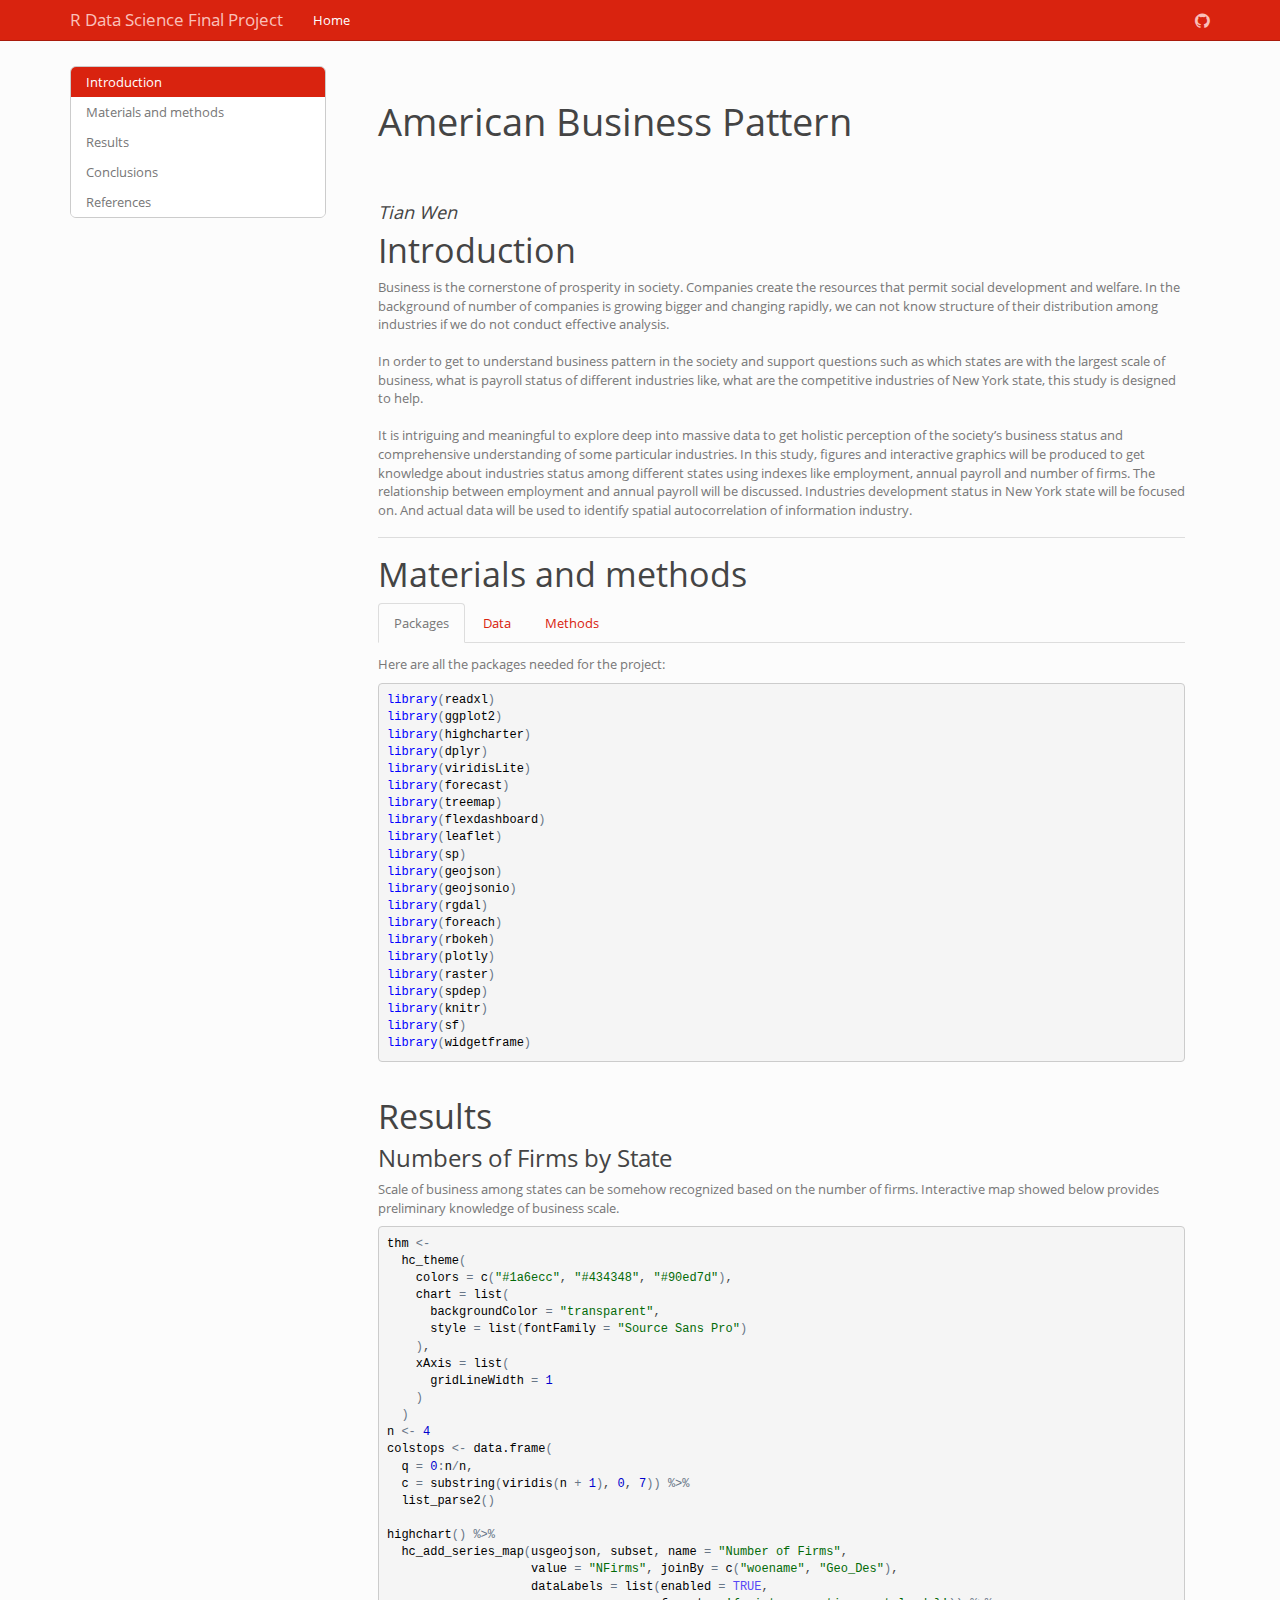
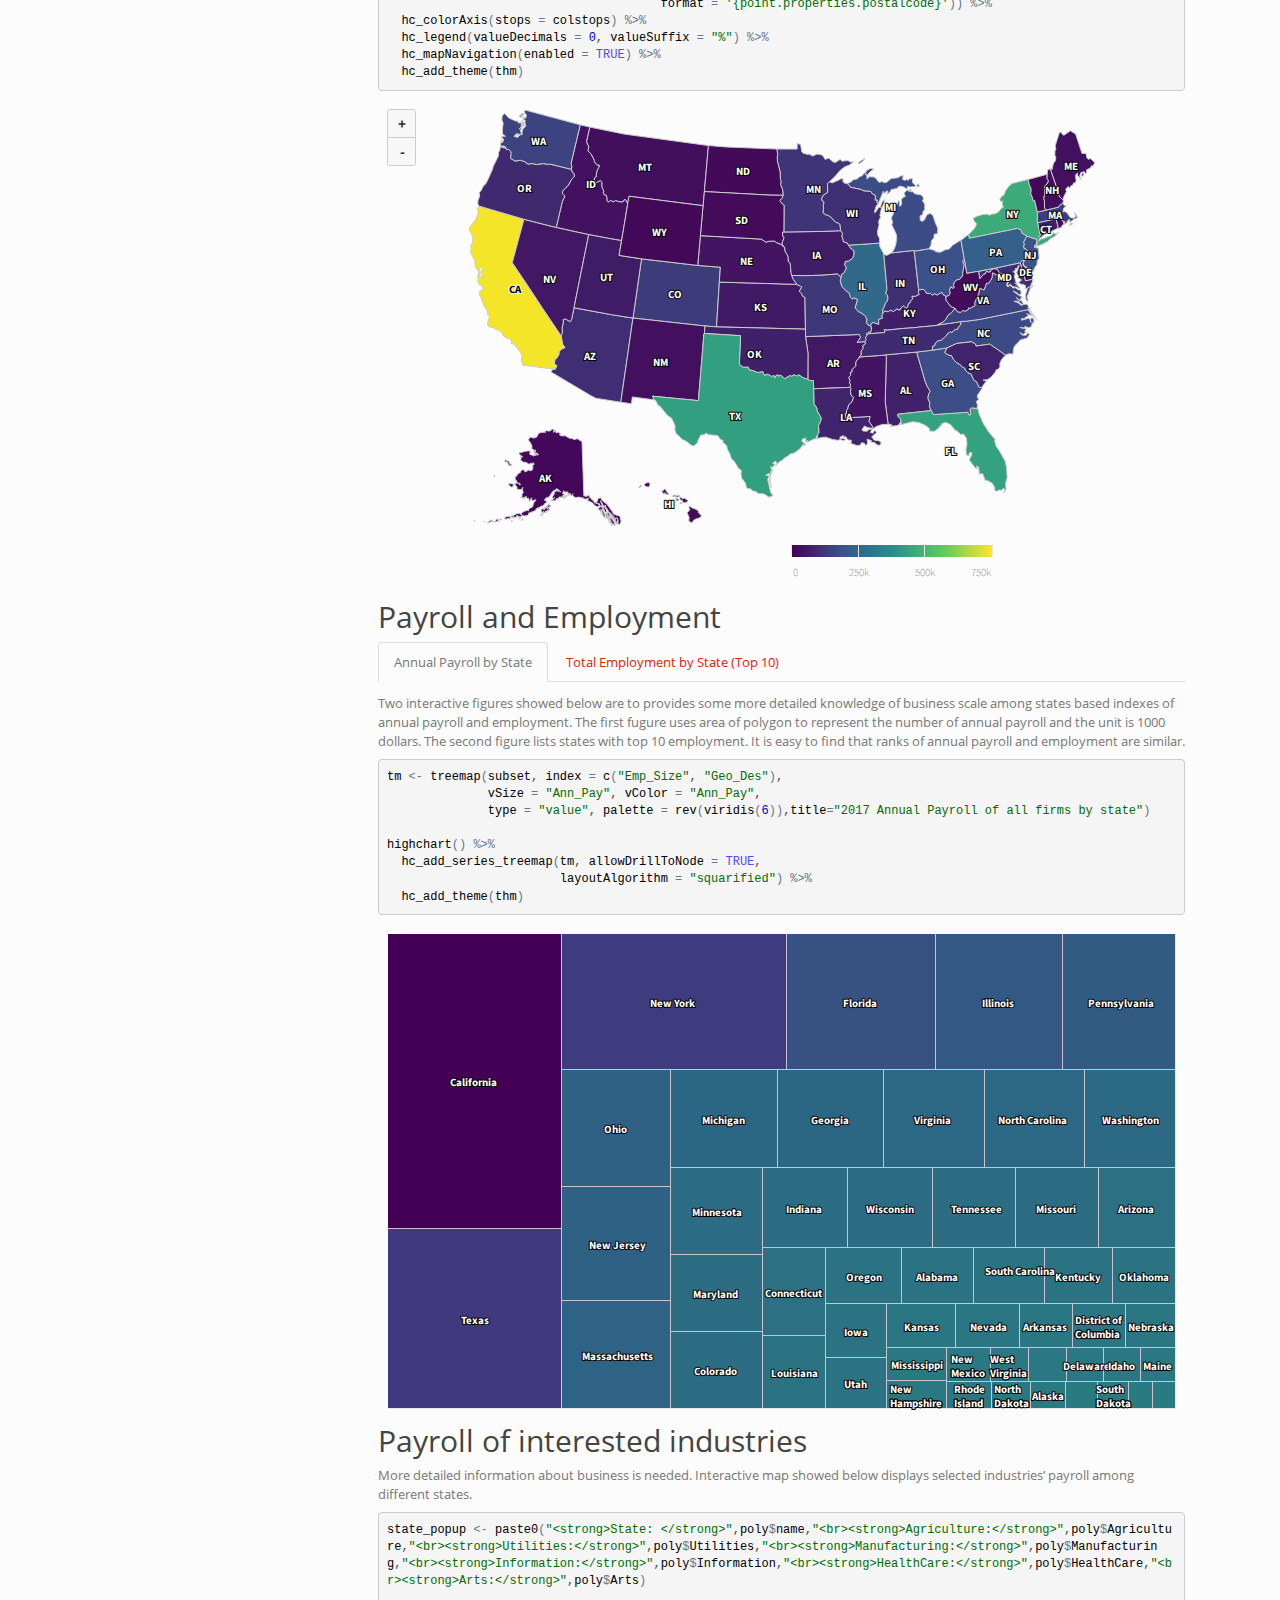
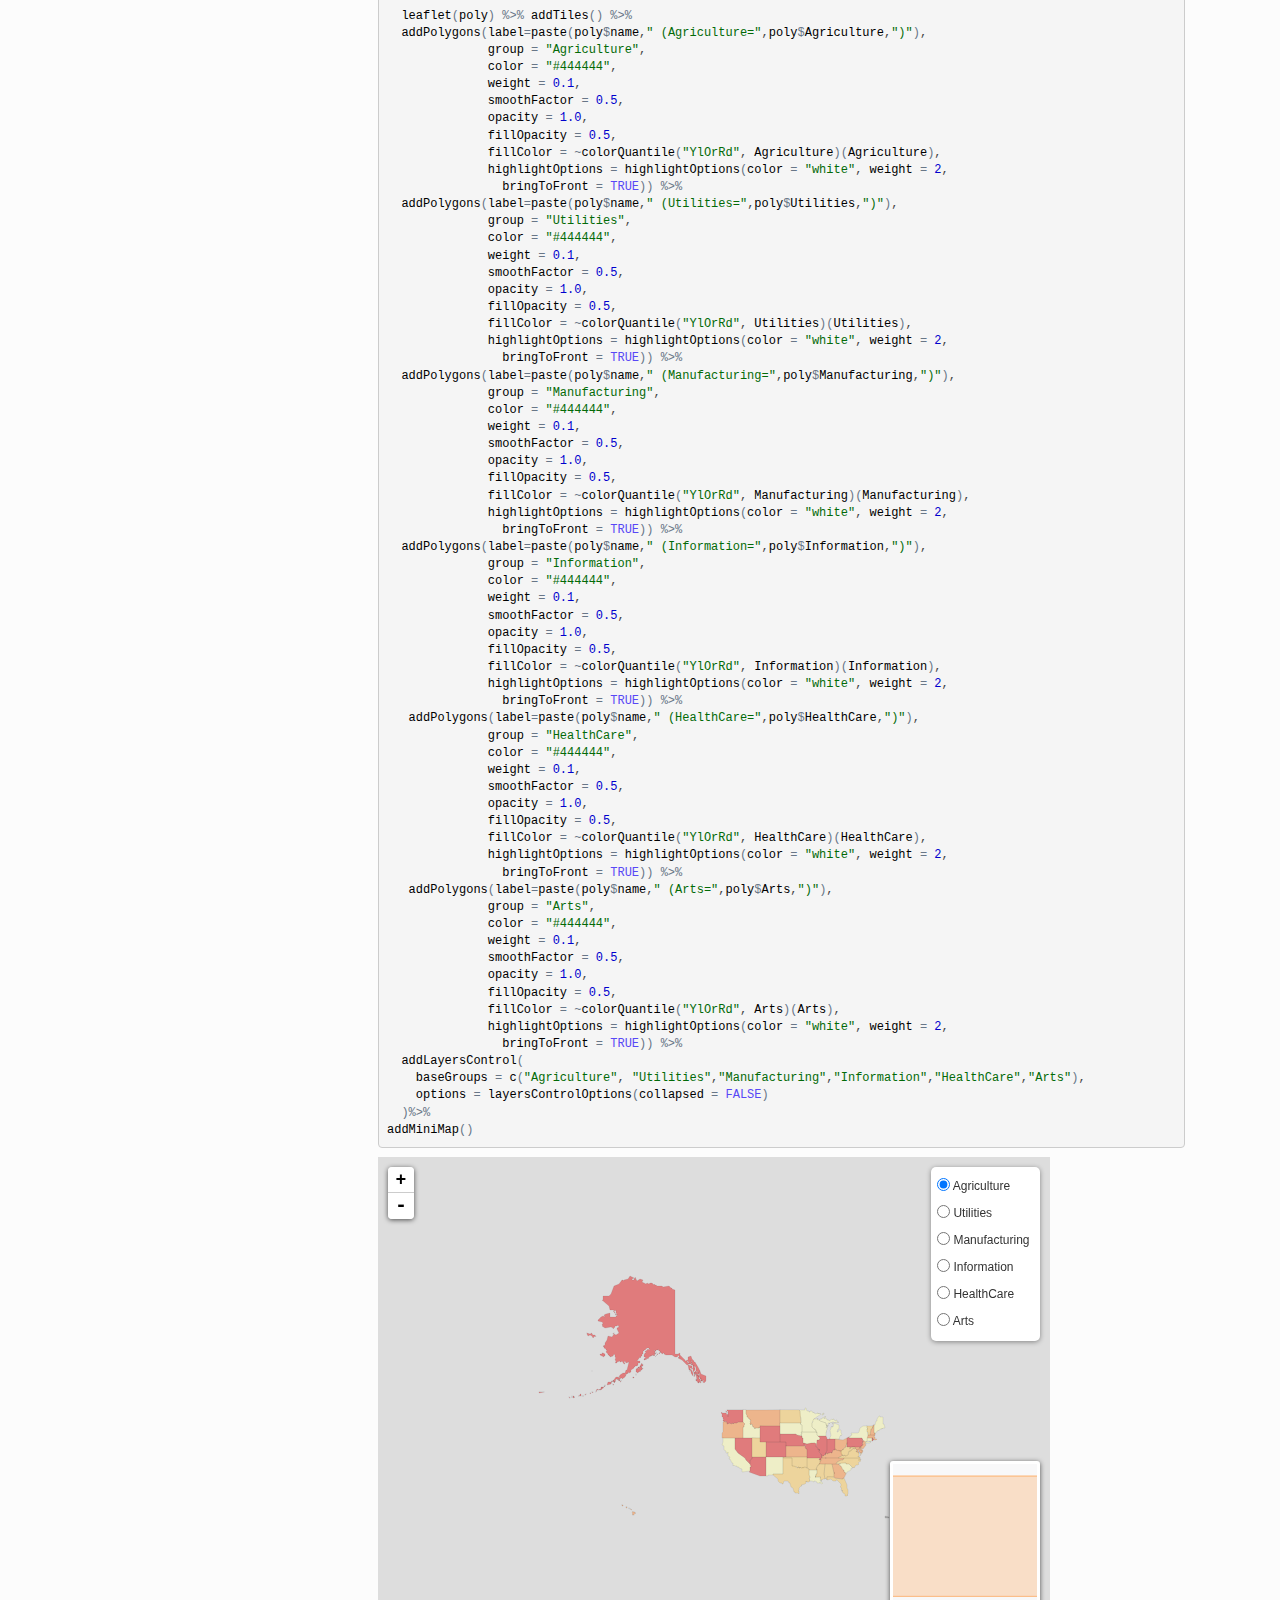
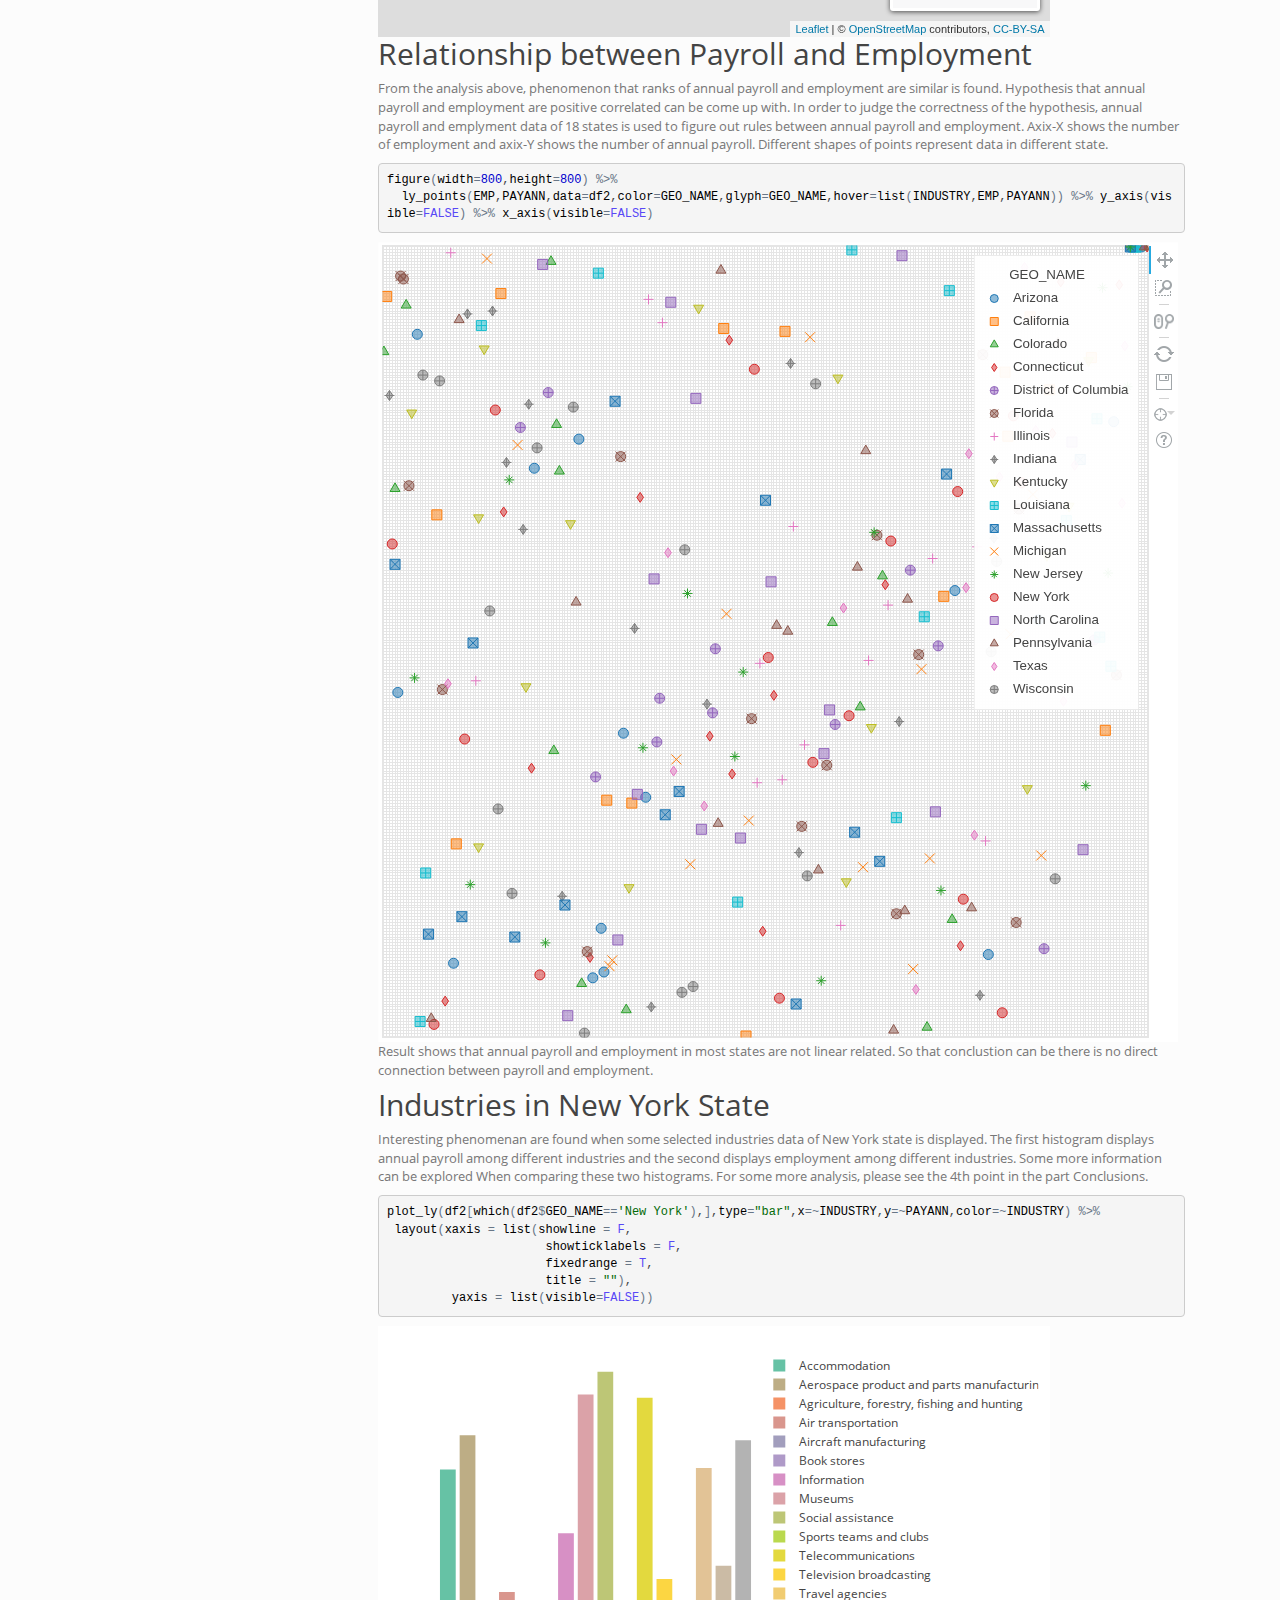
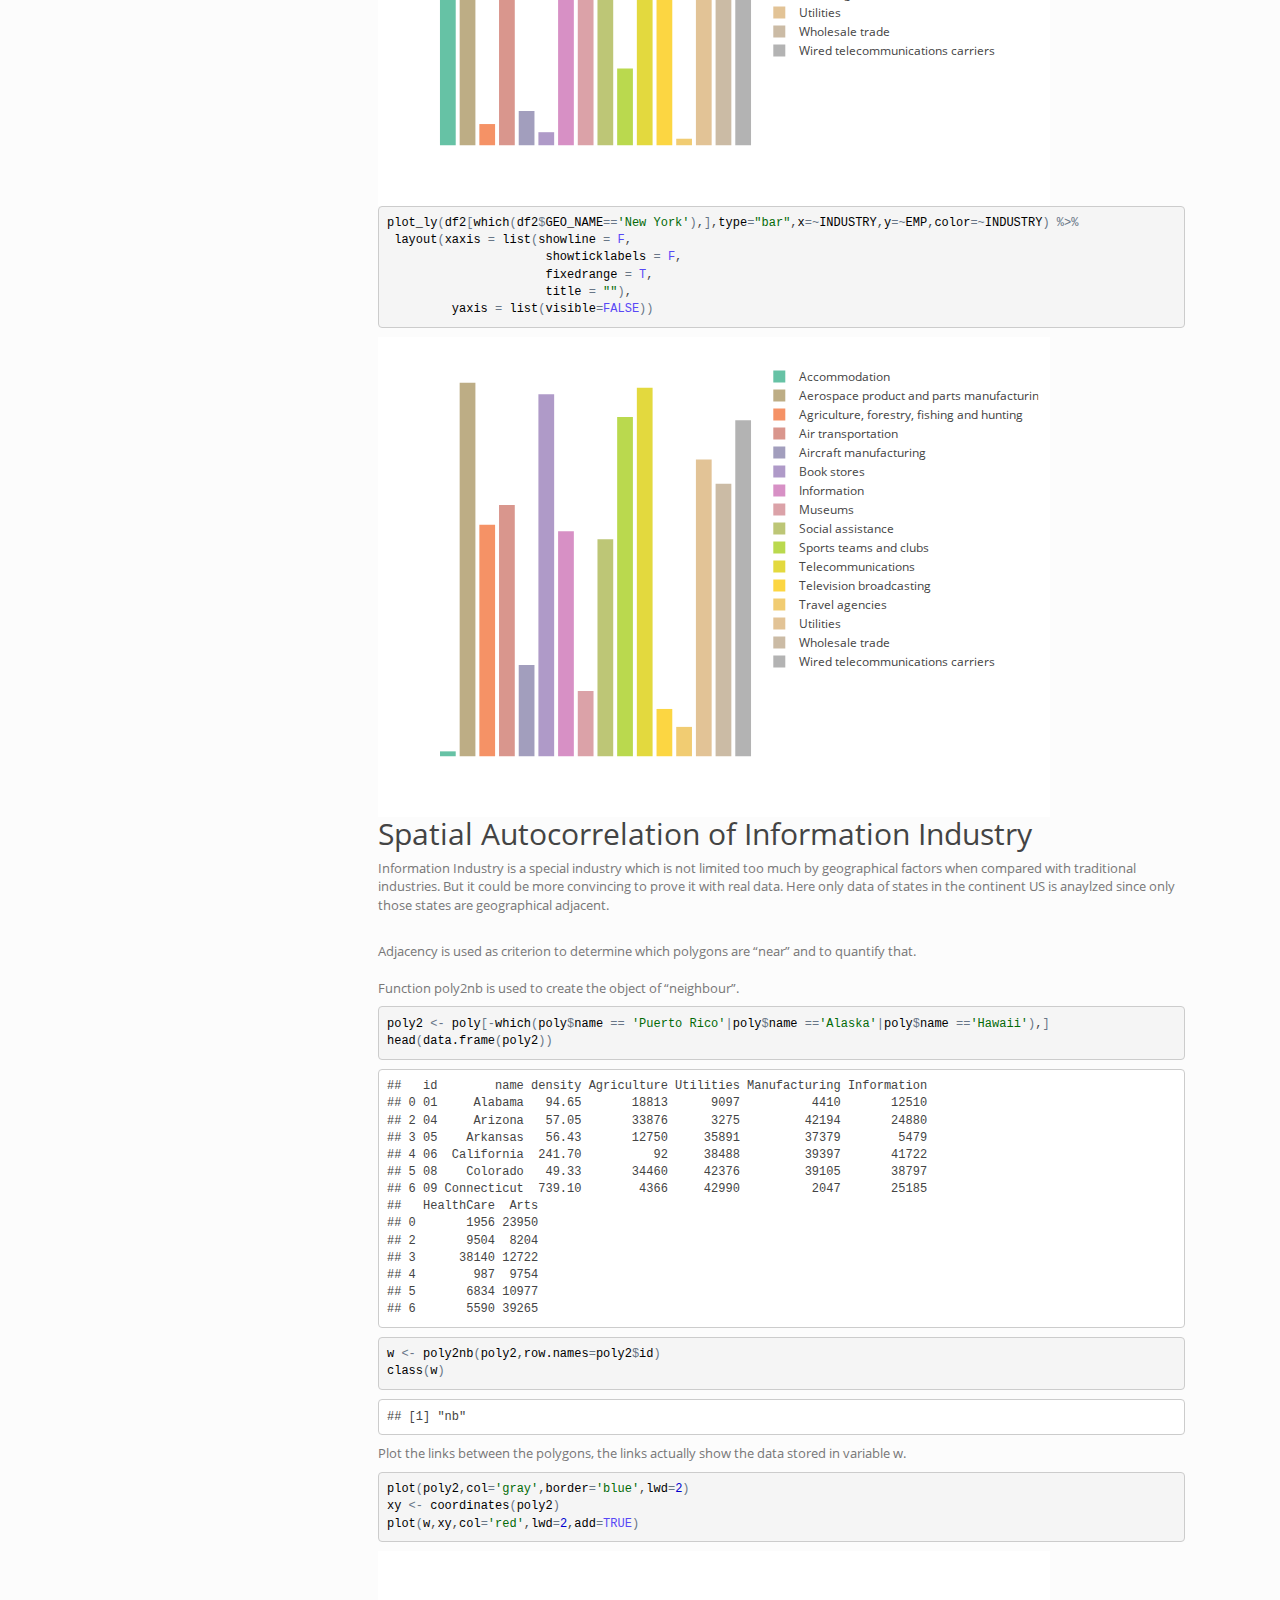
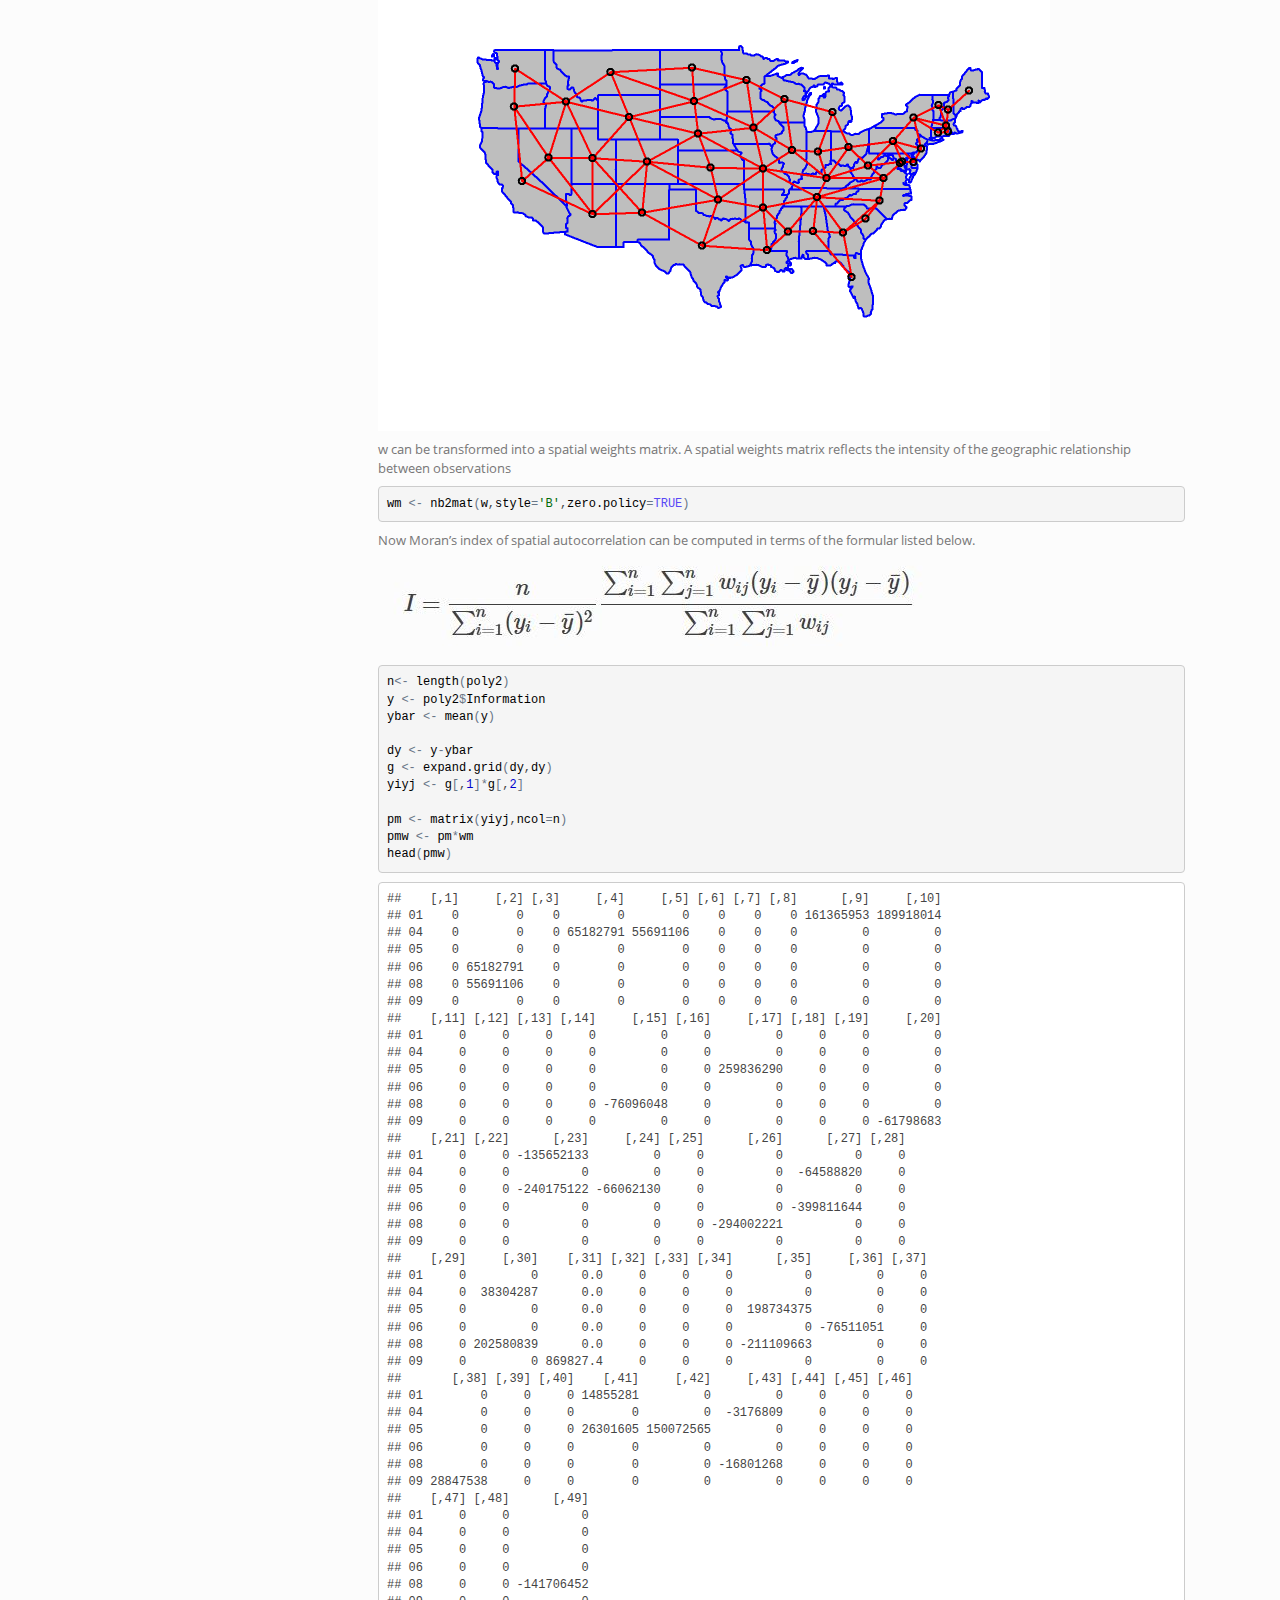
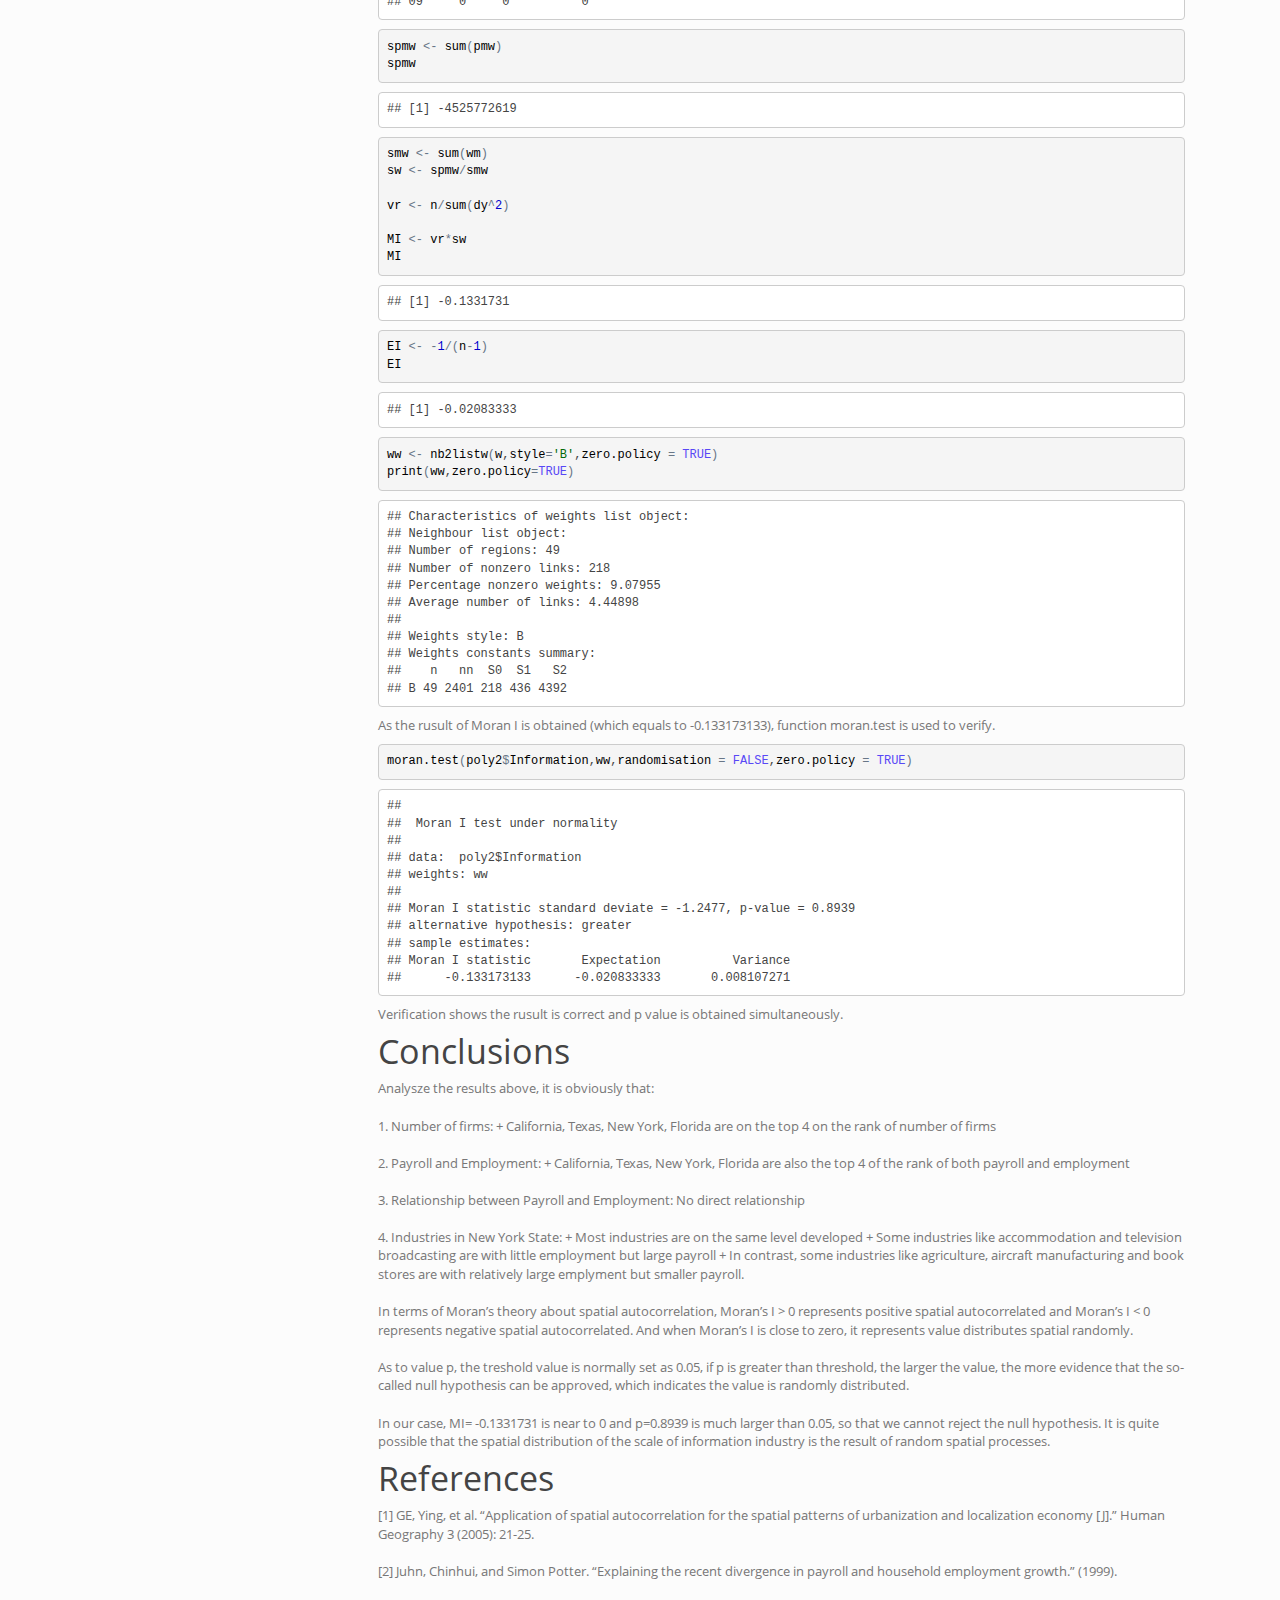
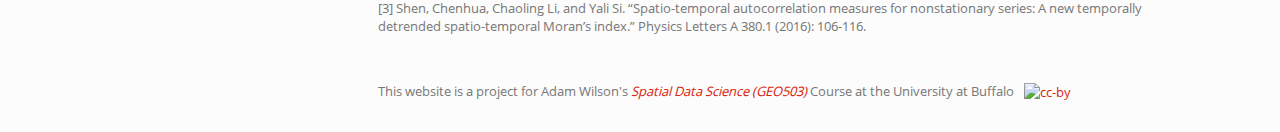
==== docs/index.html @ 00cd644b "cc" ====
<!DOCTYPE html>

<html xmlns="http://www.w3.org/1999/xhtml">

<head>

<meta charset="utf-8" />
<meta http-equiv="Content-Type" content="text/html; charset=utf-8" />
<meta name="generator" content="pandoc" />


<meta name="author" content="Tian Wen" />


<title>American Business Pattern</title>

<script src="site_libs/jquery-1.12.4/jquery.min.js"></script>
<meta name="viewport" content="width=device-width, initial-scale=1" />
<link href="site_libs/bootstrap-3.3.5/css/simplex.min.css" rel="stylesheet" />
<script src="site_libs/bootstrap-3.3.5/js/bootstrap.min.js"></script>
<script src="site_libs/bootstrap-3.3.5/shim/html5shiv.min.js"></script>
<script src="site_libs/bootstrap-3.3.5/shim/respond.min.js"></script>
<script src="site_libs/jqueryui-1.11.4/jquery-ui.min.js"></script>
<link href="site_libs/tocify-1.9.1/jquery.tocify.css" rel="stylesheet" />
<script src="site_libs/tocify-1.9.1/jquery.tocify.js"></script>
<script src="site_libs/navigation-1.1/tabsets.js"></script>
<link href="site_libs/highlightjs-1.1/textmate.css" rel="stylesheet" />
<script src="site_libs/highlightjs-1.1/highlight.js"></script>
<script src="site_libs/htmlwidgets-0.9/htmlwidgets.js"></script>
<script src="site_libs/proj4js-2.3.15/proj4.js"></script>
<link href="site_libs/highcharts-5.0.6/css/motion.css" rel="stylesheet" />
<script src="site_libs/highcharts-5.0.6/highstock.js"></script>
<script src="site_libs/highcharts-5.0.6/highcharts-3d.js"></script>
<script src="site_libs/highcharts-5.0.6/highcharts-more.js"></script>
<script src="site_libs/highcharts-5.0.6/modules/annotations.js"></script>
<script src="site_libs/highcharts-5.0.6/modules/broken-axis.js"></script>
<script src="site_libs/highcharts-5.0.6/modules/data.js"></script>
<script src="site_libs/highcharts-5.0.6/modules/drilldown.js"></script>
<script src="site_libs/highcharts-5.0.6/modules/exporting.js"></script>
<script src="site_libs/highcharts-5.0.6/modules/funnel.js"></script>
<script src="site_libs/highcharts-5.0.6/modules/heatmap.js"></script>
<script src="site_libs/highcharts-5.0.6/modules/map.js"></script>
<script src="site_libs/highcharts-5.0.6/modules/no-data-to-display.js"></script>
<script src="site_libs/highcharts-5.0.6/modules/offline-exporting.js"></script>
<script src="site_libs/highcharts-5.0.6/modules/solid-gauge.js"></script>
<script src="site_libs/highcharts-5.0.6/modules/treemap.js"></script>
<script src="site_libs/highcharts-5.0.6/plugins/annotations.js"></script>
<script src="site_libs/highcharts-5.0.6/plugins/draggable-legend.js"></script>
<script src="site_libs/highcharts-5.0.6/plugins/draggable-points.js"></script>
<script src="site_libs/highcharts-5.0.6/plugins/export-csv.js"></script>
<script src="site_libs/highcharts-5.0.6/plugins/grouped-categories.js"></script>
<script src="site_libs/highcharts-5.0.6/plugins/motion.js"></script>
<script src="site_libs/highcharts-5.0.6/plugins/pattern-fill-v2.js"></script>
<script src="site_libs/highcharts-5.0.6/plugins/tooltip-delay.js"></script>
<script src="site_libs/highcharts-5.0.6/custom/reset.js"></script>
<script src="site_libs/highcharts-5.0.6/custom/symbols-extra.js"></script>
<script src="site_libs/highcharts-5.0.6/custom/text-symbols.js"></script>
<link href="site_libs/fontawesome-4.5.0/font-awesome.min.css" rel="stylesheet" />
<link href="site_libs/htmlwdgtgrid-1/htmlwdgtgrid.css" rel="stylesheet" />
<script src="site_libs/highchart-binding-0.5.0/highchart.js"></script>
<link href="site_libs/leaflet-0.7.7/leaflet.css" rel="stylesheet" />
<script src="site_libs/leaflet-0.7.7/leaflet.js"></script>
<link href="site_libs/leafletfix-1.0.0/leafletfix.css" rel="stylesheet" />
<link href="site_libs/leaflet-label-0.2.2/leaflet.label.css" rel="stylesheet" />
<script src="site_libs/leaflet-label-0.2.2/leaflet.label.js"></script>
<script src="site_libs/Proj4Leaflet-0.7.2/proj4-compressed.js"></script>
<script src="site_libs/Proj4Leaflet-0.7.2/proj4leaflet.js"></script>
<script src="site_libs/leaflet-binding-1.1.0/leaflet.js"></script>
<link href="site_libs/leaflet-minimap-3.3.1/Control.MiniMap.min.css" rel="stylesheet" />
<script src="site_libs/leaflet-minimap-3.3.1/Control.MiniMap.min.js"></script>
<script src="site_libs/leaflet-minimap-3.3.1/Minimap-binding.js"></script>
<link href="site_libs/bokehjs-0.12.2/bokeh.min.css" rel="stylesheet" />
<link href="site_libs/bokehjs-0.12.2/loader.css" rel="stylesheet" />
<script src="site_libs/bokehjs-0.12.2/bokeh.min.js"></script>
<script src="site_libs/rbokeh-binding-0.5.0/rbokeh.js"></script>
<script src="site_libs/plotly-binding-4.7.1/plotly.js"></script>
<script src="site_libs/typedarray-0.1/typedarray.min.js"></script>
<link href="site_libs/crosstalk-1.0.0/css/crosstalk.css" rel="stylesheet" />
<script src="site_libs/crosstalk-1.0.0/js/crosstalk.min.js"></script>
<link href="site_libs/plotlyjs-1.29.2/plotly-htmlwidgets.css" rel="stylesheet" />
<script src="site_libs/plotlyjs-1.29.2/plotly-latest.min.js"></script>
<link href="site_libs/font-awesome-4.5.0/css/font-awesome.min.css" rel="stylesheet" />

<style type="text/css">code{white-space: pre;}</style>
<style type="text/css">
  pre:not([class]) {
    background-color: white;
  }
</style>
<script type="text/javascript">
if (window.hljs && document.readyState && document.readyState === "complete") {
   window.setTimeout(function() {
      hljs.initHighlighting();
   }, 0);
}
</script>



<style type="text/css">
h1 {
  font-size: 34px;
}
h1.title {
  font-size: 38px;
}
h2 {
  font-size: 30px;
}
h3 {
  font-size: 24px;
}
h4 {
  font-size: 18px;
}
h5 {
  font-size: 16px;
}
h6 {
  font-size: 12px;
}
.table th:not([align]) {
  text-align: left;
}
</style>

<link rel="stylesheet" href="styles.css" type="text/css" />

</head>

<body>

<style type = "text/css">
.main-container {
  max-width: 940px;
  margin-left: auto;
  margin-right: auto;
}
code {
  color: inherit;
  background-color: rgba(0, 0, 0, 0.04);
}
img {
  max-width:100%;
  height: auto;
}
.tabbed-pane {
  padding-top: 12px;
}
button.code-folding-btn:focus {
  outline: none;
}
</style>


<style type="text/css">
/* padding for bootstrap navbar */
body {
  padding-top: 41px;
  padding-bottom: 40px;
}
/* offset scroll position for anchor links (for fixed navbar)  */
.section h1 {
  padding-top: 46px;
  margin-top: -46px;
}

.section h2 {
  padding-top: 46px;
  margin-top: -46px;
}
.section h3 {
  padding-top: 46px;
  margin-top: -46px;
}
.section h4 {
  padding-top: 46px;
  margin-top: -46px;
}
.section h5 {
  padding-top: 46px;
  margin-top: -46px;
}
.section h6 {
  padding-top: 46px;
  margin-top: -46px;
}
</style>

<script>
// manage active state of menu based on current page
$(document).ready(function () {
  // active menu anchor
  href = window.location.pathname
  href = href.substr(href.lastIndexOf('/') + 1)
  if (href === "")
    href = "index.html";
  var menuAnchor = $('a[href="' + href + '"]');

  // mark it active
  menuAnchor.parent().addClass('active');

  // if it's got a parent navbar menu mark it active as well
  menuAnchor.closest('li.dropdown').addClass('active');
});
</script>


<div class="container-fluid main-container">

<!-- tabsets -->
<script>
$(document).ready(function () {
  window.buildTabsets("TOC");
});
</script>

<!-- code folding -->




<script>
$(document).ready(function ()  {

    // move toc-ignore selectors from section div to header
    $('div.section.toc-ignore')
        .removeClass('toc-ignore')
        .children('h1,h2,h3,h4,h5').addClass('toc-ignore');

    // establish options
    var options = {
      selectors: "h1,h2",
      theme: "bootstrap3",
      context: '.toc-content',
      hashGenerator: function (text) {
        return text.replace(/[.\\/?&!#<>]/g, '').replace(/\s/g, '_').toLowerCase();
      },
      ignoreSelector: ".toc-ignore",
      scrollTo: 0
    };
    options.showAndHide = true;
    options.smoothScroll = true;

    // tocify
    var toc = $("#TOC").tocify(options).data("toc-tocify");
});
</script>

<style type="text/css">

#TOC {
  margin: 25px 0px 20px 0px;
}
@media (max-width: 768px) {
#TOC {
  position: relative;
  width: 100%;
}
}


.toc-content {
  padding-left: 30px;
  padding-right: 40px;
}

div.main-container {
  max-width: 1200px;
}

div.tocify {
  width: 20%;
  max-width: 260px;
  max-height: 85%;
}

@media (min-width: 768px) and (max-width: 991px) {
  div.tocify {
    width: 25%;
  }
}

@media (max-width: 767px) {
  div.tocify {
    width: 100%;
    max-width: none;
  }
}

.tocify ul, .tocify li {
  line-height: 20px;
}

.tocify-subheader .tocify-item {
  font-size: 0.90em;
  padding-left: 25px;
  text-indent: 0;
}

.tocify .list-group-item {
  border-radius: 0px;
}


</style>

<!-- setup 3col/9col grid for toc_float and main content  -->
<div class="row-fluid">
<div class="col-xs-12 col-sm-4 col-md-3">
<div id="TOC" class="tocify">
</div>
</div>

<div class="toc-content col-xs-12 col-sm-8 col-md-9">




<div class="navbar navbar-inverse  navbar-fixed-top" role="navigation">
  <div class="container">
    <div class="navbar-header">
      <button type="button" class="navbar-toggle collapsed" data-toggle="collapse" data-target="#navbar">
        <span class="icon-bar"></span>
        <span class="icon-bar"></span>
        <span class="icon-bar"></span>
      </button>
      <a class="navbar-brand" href="index.html">R Data Science Final Project</a>
    </div>
    <div id="navbar" class="navbar-collapse collapse">
      <ul class="nav navbar-nav">
        <li>
  <a href="index.html">Home</a>
</li>
      </ul>
      <ul class="nav navbar-nav navbar-right">
        <li>
  <a href="https://github.com/went7/Rfinal">
    <span class="fa fa-github fa-lg"></span>
     
  </a>
</li>
      </ul>
    </div><!--/.nav-collapse -->
  </div><!--/.container -->
</div><!--/.navbar -->

<div class="fluid-row" id="header">



<h1 class="title toc-ignore">American Business Pattern</h1>
<h4 class="author"><em>Tian Wen</em></h4>

</div>


<div id="introduction" class="section level1">
<h1>Introduction</h1>
<p>Business is the cornerstone of prosperity in society. Companies create the resources that permit social development and welfare. In the background of number of companies is growing bigger and changing rapidly, we can not know structure of their distribution among industries if we do not conduct effective analysis. <br><br>In order to get to understand business pattern in the society and support questions such as which states are with the largest scale of business, what is payroll status of different industries like, what are the competitive industries of New York state, this study is designed to help. <br><br>It is intriguing and meaningful to explore deep into massive data to get holistic perception of the society’s business status and comprehensive understanding of some particular industries. In this study, figures and interactive graphics will be produced to get knowledge about industries status among different states using indexes like employment, annual payroll and number of firms. The relationship between employment and annual payroll will be discussed. Industries development status in New York state will be focused on. And actual data will be used to identify spatial autocorrelation of information industry.</p>
<hr />
</div>
<div id="materials-and-methods" class="section level1 tabset tabset-fade">
<h1>Materials and methods</h1>
<div id="packages" class="section level2">
<h2>Packages</h2>
<p>Here are all the packages needed for the project:</p>
<pre class="r"><code>library(readxl)
library(ggplot2)
library(highcharter)
library(dplyr)
library(viridisLite)
library(forecast)
library(treemap)
library(flexdashboard)
library(leaflet)
library(sp)
library(geojson)
library(geojsonio)
library(rgdal)
library(foreach)
library(rbokeh)
library(plotly)
library(raster)
library(spdep)
library(knitr)
library(sf)
library(widgetframe)</code></pre>
<p><br></p>
</div>
<div id="data" class="section level2">
<h2>Data</h2>
<p>Original data including American Annual Payroll and Employment by states (2015), American Annual Payroll and Employment among industries by states (2015), the US states polygon data (geojson). Modifications are made to make these data more suitable for the project. <br><br> <strong>1. Total number of firms among different states:</strong></p>
<pre class="r"><code>if (!file.exists(&quot;./data/total_2015.xlsx&quot;))
{
download.file(&quot;https://www2.census.gov/programs-surveys/susb/tables/2015/us_state_totals_2015.xlsx&quot;,destfile = &quot;./data/total_2015.xlsx&quot;,mode=&quot;wb&quot;)
}
dataset &lt;- read_excel(&quot;./data/total_2015.xlsx&quot;,1,skip=16)
colnames(dataset) &lt;- c(&quot;FIPS&quot;,&quot;Geo_Des&quot;,&quot;Emp_Size&quot;,&quot;NFirms&quot;,&quot;NEst&quot;,&quot;NEmp&quot;,&quot;Flag&quot;,&quot;Ann_Pay&quot;,&quot;Ann_Flag&quot;)
subset &lt;- dataset[dataset$Emp_Size==&quot;01:  Total&quot;,]
knitr::kable(head(subset), caption = &quot;&quot;) </code></pre>
<table>
<thead>
<tr class="header">
<th align="left">FIPS</th>
<th align="left">Geo_Des</th>
<th align="left">Emp_Size</th>
<th align="right">NFirms</th>
<th align="right">NEst</th>
<th align="right">NEmp</th>
<th align="left">Flag</th>
<th align="right">Ann_Pay</th>
<th align="left">Ann_Flag</th>
</tr>
</thead>
<tbody>
<tr class="odd">
<td align="left">01</td>
<td align="left">Alabama</td>
<td align="left">01: Total</td>
<td align="right">73409</td>
<td align="right">98540</td>
<td align="right">1634391</td>
<td align="left">G</td>
<td align="right">67370353</td>
<td align="left">G</td>
</tr>
<tr class="even">
<td align="left">02</td>
<td align="left">Alaska</td>
<td align="left">01: Total</td>
<td align="right">16952</td>
<td align="right">20907</td>
<td align="right">267999</td>
<td align="left">G</td>
<td align="right">15643303</td>
<td align="left">G</td>
</tr>
<tr class="odd">
<td align="left">04</td>
<td align="left">Arizona</td>
<td align="left">01: Total</td>
<td align="right">105004</td>
<td align="right">136352</td>
<td align="right">2295186</td>
<td align="left">G</td>
<td align="right">102671393</td>
<td align="left">G</td>
</tr>
<tr class="even">
<td align="left">05</td>
<td align="left">Arkansas</td>
<td align="left">01: Total</td>
<td align="right">50451</td>
<td align="right">65175</td>
<td align="right">1003113</td>
<td align="left">G</td>
<td align="right">39451191</td>
<td align="left">G</td>
</tr>
<tr class="odd">
<td align="left">06</td>
<td align="left">California</td>
<td align="left">01: Total</td>
<td align="right">740303</td>
<td align="right">908120</td>
<td align="right">14325377</td>
<td align="left">G</td>
<td align="right">856954246</td>
<td align="left">G</td>
</tr>
<tr class="even">
<td align="left">08</td>
<td align="left">Colorado</td>
<td align="left">01: Total</td>
<td align="right">133930</td>
<td align="right">161737</td>
<td align="right">2253795</td>
<td align="left">G</td>
<td align="right">117539555</td>
<td align="left">G</td>
</tr>
</tbody>
</table>
<p><strong>2. Geojson Data with interested industries:</strong></p>
<pre class="r"><code>df &lt;- read.csv(file=&quot;./data/ann_industry.csv&quot;,header=TRUE,skip=2)
colnames(df) &lt;- c(&quot;GEOID&quot;,&quot;ID&quot;,&quot;GEO_NAME&quot;,&quot;NAICS&quot;,&quot;INDUSTRY&quot;,&quot;YEAR&quot;,&quot;ESTAB&quot;,&quot;EMP&quot;,&quot;PAYQ1&quot;,&quot;PAYANN&quot;)

url &lt;- &quot;http://leafletjs.com/examples/choropleth/us-states.js&quot;
doc &lt;- readLines(url)
doc2 &lt;- gsub(&quot;var statesData = &quot;, &quot;&quot;, doc)
fn&lt;-tempfile()
write(doc2,fn)
write(doc2, file = &quot;data/us-states.geojson&quot;)
poly &lt;- readOGR(dsn=fn)</code></pre>
<pre><code>## OGR data source with driver: GeoJSON 
## Source: &quot;C:\Users\timwe\AppData\Local\Temp\RtmpM3NjbR\file20fc26f765eb&quot;, layer: &quot;file20fc26f765eb&quot;
## with 52 features
## It has 3 fields</code></pre>
<pre class="r"><code>states &lt;- geojsonio::geojson_read(&quot;data/us-states.geojson&quot;, what = &quot;sp&quot;)
for(i in 1:nrow(poly))
{
poly[i,&#39;Agriculture&#39;] &lt;- as.numeric(df[which(df$GEO_NAME==as.character(poly[i,]$name) &amp; df$INDUSTRY==&#39;Agriculture, forestry, fishing and hunting&#39;),][1,10])
poly[i,&#39;Utilities&#39;] &lt;- as.numeric(df[which(df$GEO_NAME==as.character(poly[i,]$name) &amp; df$INDUSTRY==&#39;Utilities&#39;),][1,10])
poly[i,&#39;Manufacturing&#39;] &lt;- as.numeric(df[which(df$GEO_NAME==as.character(poly[i,]$name) &amp; df$INDUSTRY==&#39;Manufacturing&#39;),][1,10])
poly[i,&#39;Information&#39;] &lt;- as.numeric(df[which(df$GEO_NAME==as.character(poly[i,]$name) &amp; df$INDUSTRY==&#39;Information&#39;),][1,10])
poly[i,&#39;HealthCare&#39;] &lt;- as.numeric(df[which(df$GEO_NAME==as.character(poly[i,]$name) &amp; df$INDUSTRY==&#39;Health care and social assistance&#39;),][1,10])
poly[i,&#39;Arts&#39;] &lt;- as.numeric(df[which(df$GEO_NAME==as.character(poly[i,]$name) &amp; df$INDUSTRY==&#39;Arts, entertainment, and recreation&#39;),][1,10])
}</code></pre>
<p><strong>3. Status of industries among different states:</strong></p>
<pre class="r"><code>df2 &lt;- read.csv(file=&quot;./data/ann_industryc.csv&quot;,header=TRUE)
colnames(df2) &lt;- c(&quot;GEOID&quot;,&quot;ID&quot;,&quot;GEO_NAME&quot;,&quot;NAICS&quot;,&quot;INDUSTRY&quot;,&quot;YEAR&quot;,&quot;ESTAB&quot;,&quot;EMP&quot;,&quot;PAYQ1&quot;,&quot;PAYANN&quot;) 
knitr::kable(head(df2), caption = &quot;&quot;) </code></pre>
<table>
<thead>
<tr class="header">
<th align="left">GEOID</th>
<th align="right">ID</th>
<th align="left">GEO_NAME</th>
<th align="right">NAICS</th>
<th align="left">INDUSTRY</th>
<th align="right">YEAR</th>
<th align="right">ESTAB</th>
<th align="left">EMP</th>
<th align="left">PAYQ1</th>
<th align="left">PAYANN</th>
</tr>
</thead>
<tbody>
<tr class="odd">
<td align="left">0400000US04</td>
<td align="right">4</td>
<td align="left">Arizona</td>
<td align="right">3364</td>
<td align="left">Aerospace product and parts manufacturing</td>
<td align="right">2015</td>
<td align="right">79</td>
<td align="left">19795</td>
<td align="left">514076</td>
<td align="left">1900315</td>
</tr>
<tr class="even">
<td align="left">0400000US04</td>
<td align="right">4</td>
<td align="left">Arizona</td>
<td align="right">11</td>
<td align="left">Agriculture, forestry, fishing and hunting</td>
<td align="right">2015</td>
<td align="right">203</td>
<td align="left">1610</td>
<td align="left">14158</td>
<td align="left">56552</td>
</tr>
<tr class="odd">
<td align="left">0400000US04</td>
<td align="right">4</td>
<td align="left">Arizona</td>
<td align="right">481</td>
<td align="left">Air transportation</td>
<td align="right">2015</td>
<td align="right">109</td>
<td align="left">17052</td>
<td align="left">331345</td>
<td align="left">1254002</td>
</tr>
<tr class="even">
<td align="left">0400000US04</td>
<td align="right">4</td>
<td align="left">Arizona</td>
<td align="right">336411</td>
<td align="left">Aircraft manufacturing</td>
<td align="right">2015</td>
<td align="right">9</td>
<td align="left">h</td>
<td align="left">D</td>
<td align="left">D</td>
</tr>
<tr class="odd">
<td align="left">0400000US04</td>
<td align="right">4</td>
<td align="left">Arizona</td>
<td align="right">451211</td>
<td align="left">Book stores</td>
<td align="right">2015</td>
<td align="right">141</td>
<td align="left">1811</td>
<td align="left">6038</td>
<td align="left">24646</td>
</tr>
<tr class="even">
<td align="left">0400000US04</td>
<td align="right">4</td>
<td align="left">Arizona</td>
<td align="right">51</td>
<td align="left">Information</td>
<td align="right">2015</td>
<td align="right">2121</td>
<td align="left">49040</td>
<td align="left">904992</td>
<td align="left">3551580</td>
</tr>
<tr class="odd">
<td align="left"><br></td>
<td align="right"></td>
<td align="left"></td>
<td align="right"></td>
<td align="left"></td>
<td align="right"></td>
<td align="right"></td>
<td align="left"></td>
<td align="left"></td>
<td align="left"></td>
</tr>
</tbody>
</table>
</div>
<div id="methods" class="section level2">
<h2>Methods</h2>
<p>Different kinds of interactive visualization, spatial autocorrelation are used as main methods in the project.</p>
<p><br></p>
</div>
</div>
<div id="results" class="section level1">
<h1>Results</h1>
<div id="numbers-of-firms-by-state" class="section level3">
<h3>Numbers of Firms by State</h3>
<p>Scale of business among states can be somehow recognized based on the number of firms. Interactive map showed below provides preliminary knowledge of business scale.</p>
<pre class="r"><code>thm &lt;- 
  hc_theme(
    colors = c(&quot;#1a6ecc&quot;, &quot;#434348&quot;, &quot;#90ed7d&quot;),
    chart = list(
      backgroundColor = &quot;transparent&quot;,
      style = list(fontFamily = &quot;Source Sans Pro&quot;)
    ),
    xAxis = list(
      gridLineWidth = 1
    )
  )
n &lt;- 4
colstops &lt;- data.frame(
  q = 0:n/n,
  c = substring(viridis(n + 1), 0, 7)) %&gt;%
  list_parse2()

highchart() %&gt;%
  hc_add_series_map(usgeojson, subset, name = &quot;Number of Firms&quot;,
                    value = &quot;NFirms&quot;, joinBy = c(&quot;woename&quot;, &quot;Geo_Des&quot;),
                    dataLabels = list(enabled = TRUE,
                                      format = &#39;{point.properties.postalcode}&#39;)) %&gt;%
  hc_colorAxis(stops = colstops) %&gt;%
  hc_legend(valueDecimals = 0, valueSuffix = &quot;%&quot;) %&gt;%
  hc_mapNavigation(enabled = TRUE) %&gt;%
  hc_add_theme(thm)</code></pre>
<div id="htmlwidget-4bb6d349705cd58db2aa" style="width:100%;height:500px;" class="highchart html-widget"></div>
<script type="application/json" data-for="htmlwidget-4bb6d349705cd58db2aa">{"x":{"hc_opts":{"title":{"text":null},"yAxis":{"title":{"text":null}},"credits":{"enabled":false},"exporting":{"enabled":false},"plotOptions":{"series":{"turboThreshold":0},"treemap":{"layoutAlgorithm":"squarified"},"bubble":{"minSize":5,"maxSize":25}},"annotationsOptions":{"enabledButtons":false},"tooltip":{"delayForDisplay":10},"series":[{"mapData":{"title":"United States of America","version":"1.1.2","type":"FeatureCollection","copyright":"Copyright (c) 2015 Highsoft AS, Based on data from Natural Earth","copyrightShort":"Natural Earth","copyrightUrl":"http://www.naturalearthdata.com","crs":{"type":"name","properties":{"name":"urn:ogc:def:crs:EPSG:102004"}},"hc-transform":{"default":{"crs":"+proj=lcc +lat_1=33 +lat_2=45 +lat_0=39 +lon_0=-96 +x_0=0 +y_0=0 +datum=NAD83 +units=m +no_defs","scale":0.000151481324748,"jsonres":15.5,"jsonmarginX":-999,"jsonmarginY":9851,"xoffset":-2361356.09818,"yoffset":1398996.77886},"us-all-hawaii":{"xpan":190,"ypan":417,"hitZone":{"type":"Polygon","coordinates":[[[1747,3920],[3651,2950],[3651,-999],[1747,-999],[1747,3920]]]},"crs":"+proj=aea +lat_1=8 +lat_2=18 +lat_0=13 +lon_0=-157 +x_0=0 +y_0=0 +datum=NAD83 +units=m +no_defs","scale":0.000123090941806,"jsonres":15.5,"jsonmarginX":-999,"jsonmarginY":9851,"xoffset":-338610.47557,"yoffset":1022754.31736},"us-all-alaska":{"rotation":-0.0174532925199,"xpan":5,"ypan":357,"hitZone":{"type":"Polygon","coordinates":[[[-999,5188],[-707,5188],[1747,3920],[1747,-999],[-999,-999],[-999,5188]]]},"crs":"+proj=tmerc +lat_0=54 +lon_0=-142 +k=0.9999 +x_0=500000 +y_0=0 +ellps=GRS80 +towgs84=0,0,0,0,0,0,0 +units=m +no_defs","scale":5.84397059179e-005,"jsonres":15.5,"jsonmarginX":-999,"jsonmarginY":9851,"xoffset":-1566154.00853,"yoffset":1992671.14918}},"features":[{"type":"Feature","id":"US.MA","properties":{"labelrank":"0","hasc":"US.MA","woeid":"2347580","statefips":"25","fips":"US25","postalcode":"MA","name":"Massachusetts","country":"United States of America","region":"Northeast","longitude":"-71.99930000000001","woename":"Massachusetts","latitude":"42.3739","woelabel":"Massachusetts, US, United States","type":"State","code":"us-ma"},"geometry":{"type":"MultiPolygon","coordinates":[[[[9430,7889],[9476,7878],[9436,7864],[9417,7844],[9430,7889]]],[[[9314,7915],[9312,7927],[9304,7921],[9278,7938],[9254,7990],[9177,7968],[8997,7925],[8860,7896],[8853,7901],[8856,8080],[8922,8096],[9005,8115],[9005,8115],[9222,8166],[9242,8201],[9300,8236],[9318,8197],[9357,8186],[9312,8147],[9299,8081],[9324,8091],[9365,8074],[9428,7985],[9483,7974],[9525,8007],[9501,8067],[9535,8028],[9549,7982],[9504,7965],[9420,7906],[9411,7955],[9371,7921],[9373,7898],[9339,7878],[9327,7915],[9314,7915]]]]}},{"type":"Feature","id":"US.WA","properties":{"labelrank":"0","hasc":"US.WA","woeid":"2347606","statefips":"53","fips":"US53","postalcode":"WA","name":"Washington","country":"United States of America","region":"West","longitude":"-120.361","woename":"Washington","latitude":"47.4865","woelabel":"Washington, US, United States","type":"State","code":"us-wa"},"geometry":{"type":"MultiPolygon","coordinates":[[[[-77,9797],[-56,9768],[-91,9757],[-86,9712],[-136,9751],[-111,9756],[-77,9797]]],[[[-52,9689],[-85,9658],[-66,9645],[-43,9568],[-77,9588],[-74,9635],[-89,9664],[-52,9690],[-60,9697],[-61,9737],[-31,9701],[-12,9731],[-9,9774],[-33,9788],[-46,9839],[-32,9851],[926,9593],[767,8925],[779,8870],[774,8822],[398,8914],[378,8905],[289,8922],[163,8905],[94,8923],[38,8914],[-10,8925],[-22,8950],[-113,8979],[-207,8965],[-283,9014],[-271,9096],[-280,9134],[-321,9167],[-357,9171],[-365,9207],[-400,9226],[-436,9219],[-460,9259],[-436,9333],[-441,9279],[-416,9297],[-401,9347],[-434,9357],[-429,9395],[-369,9396],[-424,9436],[-424,9523],[-410,9624],[-433,9678],[-428,9749],[-385,9790],[-313,9713],[-183,9655],[-161,9666],[-146,9623],[-100,9637],[-95,9567],[-135,9518],[-77,9566],[-112,9491],[-89,9426],[-154,9433],[-175,9394],[-167,9449],[-222,9394],[-157,9376],[-124,9418],[-82,9426],[-82,9476],[-66,9527],[-18,9570],[-37,9644],[-24,9661],[-52,9689]]]]}},{"type":"Feature","id":"US.CA","properties":{"labelrank":"0","hasc":"US.CA","woeid":"2347563","statefips":"6","fips":"US06","postalcode":"CA","name":"California","country":"United States of America","region":"West","longitude":"-119.591","woename":"California","latitude":"36.7496","woelabel":"California, US, United States","type":"State","code":"us-ca"},"geometry":{"type":"Polygon","coordinates":[[[-833,8186],[-50,7955],[-253,7203],[32,6779],[261,6430],[593,5936],[620,5788],[660,5730],[598,5702],[559,5661],[555,5605],[510,5537],[489,5536],[476,5452],[519,5416],[492,5355],[451,5357],[-76,5426],[-69,5467],[-95,5476],[-84,5583],[-110,5649],[-224,5792],[-276,5799],[-265,5822],[-284,5881],[-342,5885],[-417,5946],[-422,5975],[-484,6035],[-539,6046],[-588,6077],[-659,6091],[-686,6135],[-647,6273],[-691,6316],[-672,6333],[-720,6428],[-742,6442],[-793,6601],[-820,6637],[-816,6709],[-775,6726],[-761,6756],[-778,6807],[-821,6819],[-855,6888],[-842,6929],[-853,6979],[-833,7041],[-810,7042],[-816,6985],[-764,6931],[-772,6991],[-797,7030],[-787,7089],[-738,7083],[-782,7126],[-806,7122],[-833,7050],[-892,7126],[-903,7243],[-983,7395],[-967,7420],[-969,7507],[-943,7553],[-936,7629],[-964,7712],[-999,7766],[-993,7813],[-890,7943],[-849,8038],[-844,8118],[-860,8134],[-833,8186]]]}},{"type":"Feature","id":"US.OR","properties":{"labelrank":"0","hasc":"US.OR","woeid":"2347596","statefips":"41","fips":"US41","postalcode":"OR","name":"Oregon","country":"United States of America","region":"West","longitude":"-120.386","woename":"Oregon","latitude":"43.8333","woelabel":"Oregon, US, United States","type":"State","code":"us-or"},"geometry":{"type":"Polygon","coordinates":[[[-50,7955],[-833,8186],[-851,8223],[-847,8281],[-817,8362],[-827,8415],[-793,8455],[-756,8527],[-714,8570],[-672,8648],[-594,8829],[-582,8877],[-494,9051],[-493,9108],[-468,9158],[-460,9216],[-396,9192],[-367,9202],[-359,9169],[-321,9167],[-280,9134],[-271,9096],[-283,9014],[-207,8965],[-113,8979],[-22,8950],[-10,8925],[38,8914],[94,8923],[163,8905],[289,8922],[378,8905],[398,8914],[774,8822],[785,8775],[821,8744],[823,8698],[776,8646],[718,8545],[624,8450],[615,8403],[662,8361],[616,8265],[510,7813],[-50,7955]]]}},{"type":"Feature","id":"US.WI","properties":{"labelrank":"0","hasc":"US.WI","woeid":"2347608","statefips":"55","fips":"US55","postalcode":"WI","name":"Wisconsin","country":"United States of America","region":"Midwest","longitude":"-89.5831","woename":"Wisconsin","latitude":"44.3709","woelabel":"Wisconsin, US, United States","type":"State","code":"us-wi"},"geometry":{"type":"MultiPolygon","coordinates":[[[[6206,8297],[6197,8237],[6159,8156],[6136,8180],[6161,8249],[6206,8297]]],[[[5575,7508],[5561,7544],[5494,7563],[5465,7670],[5479,7702],[5445,7758],[5431,7866],[5405,7892],[5360,7903],[5273,7994],[5217,8029],[5181,8035],[5136,8072],[5146,8117],[5144,8214],[5158,8253],[5117,8285],[5116,8322],[5147,8375],[5220,8422],[5214,8573],[5245,8603],[5303,8589],[5410,8635],[5449,8660],[5489,8656],[5481,8617],[5508,8583],[5554,8572],[5588,8553],[5611,8510],[5795,8473],[5849,8447],[5968,8437],[5993,8394],[6045,8372],[6042,8286],[6080,8287],[6071,8242],[6096,8224],[6058,8180],[6028,8078],[6049,8076],[6099,8156],[6129,8170],[6153,8151],[6124,8019],[6136,7996],[6101,7916],[6110,7860],[6082,7742],[6089,7679],[6116,7626],[6119,7543],[5780,7519],[5606,7509],[5575,7508]]]]}},{"type":"Feature","id":"US.ME","properties":{"labelrank":"0","hasc":"US.ME","woeid":"2347578","statefips":"23","fips":"US23","postalcode":"ME","name":"Maine","country":"United States of America","region":"Northeast","longitude":"-69.1973","woename":"Maine","latitude":"45.148","woelabel":"Maine, US, United States","type":"State","code":"us-me"},"geometry":{"type":"MultiPolygon","coordinates":[[[[9623,8727],[9643,8763],[9665,8747],[9641,8690],[9623,8727]]],[[[9225,8399],[9079,8830],[9115,8824],[9130,8917],[9168,8971],[9177,9035],[9160,9062],[9160,9140],[9176,9161],[9166,9236],[9238,9459],[9272,9467],[9292,9423],[9319,9415],[9428,9491],[9519,9435],[9630,9097],[9697,9099],[9717,9017],[9747,8995],[9778,9009],[9851,8939],[9818,8875],[9789,8883],[9784,8851],[9706,8811],[9712,8773],[9690,8747],[9669,8782],[9611,8766],[9590,8707],[9615,8647],[9554,8716],[9552,8761],[9517,8719],[9529,8622],[9505,8581],[9483,8586],[9467,8544],[9433,8531],[9420,8493],[9387,8524],[9346,8471],[9362,8439],[9314,8347],[9298,8291],[9235,8354],[9225,8399]]]]}},{"type":"Feature","id":"US.MI","properties":{"labelrank":"0","hasc":"US.MI","woeid":"2347581","statefips":"26","fips":"US26","postalcode":"MI","name":"Michigan","country":"United States of America","region":"Midwest","longitude":"-84.9479","woename":"Michigan","latitude":"43.4343","woelabel":"Michigan, US, United States","type":"State","code":"us-mi"},"geometry":{"type":"MultiPolygon","coordinates":[[[[6802,8561],[6808,8523],[6764,8521],[6774,8565],[6802,8561]]],[[[5863,9010],[5834,8966],[5759,8913],[5758,8947],[5863,9010]]],[[[6976,7443],[6815,7415],[6718,7400],[6716,7416],[6323,7372],[6364,7423],[6399,7509],[6417,7630],[6409,7695],[6330,7861],[6345,7903],[6322,7979],[6361,8059],[6352,8141],[6381,8159],[6381,8204],[6423,8217],[6453,8283],[6469,8252],[6460,8196],[6479,8180],[6501,8221],[6497,8298],[6533,8342],[6567,8348],[6542,8410],[6593,8461],[6646,8436],[6627,8469],[6669,8467],[6654,8434],[6698,8433],[6726,8400],[6837,8377],[6863,8359],[6884,8307],[6860,8285],[6902,8213],[6903,8115],[6872,8094],[6868,8040],[6821,8014],[6824,7934],[6868,7920],[6900,7950],[6937,8030],[6993,8059],[7042,8027],[7097,7866],[7128,7802],[7124,7704],[7066,7697],[7061,7631],[7021,7590],[7008,7500],[6976,7443]]],[[[5874,8741],[5900,8700],[5901,8651],[5938,8693],[6017,8689],[6049,8673],[6107,8596],[6174,8609],[6192,8589],[6244,8596],[6318,8663],[6430,8674],[6485,8705],[6529,8713],[6518,8645],[6560,8631],[6591,8646],[6609,8627],[6633,8653],[6688,8665],[6692,8589],[6745,8536],[6723,8521],[6631,8516],[6606,8530],[6598,8476],[6541,8514],[6480,8529],[6444,8521],[6426,8490],[6320,8470],[6302,8429],[6244,8388],[6264,8448],[6227,8437],[6192,8395],[6185,8444],[6096,8224],[6071,8242],[6080,8287],[6042,8286],[6045,8372],[5993,8394],[5968,8437],[5849,8447],[5795,8473],[5611,8510],[5588,8553],[5554,8572],[5623,8604],[5661,8642],[5731,8656],[5776,8696],[5805,8702],[5860,8764],[5868,8750],[5893,8802],[5958,8837],[6017,8829],[5931,8757],[5903,8703],[5900,8738],[5874,8741]]]]}},{"type":"Feature","id":"US.NV","properties":{"labelrank":"0","hasc":"US.NV","woeid":"2347587","statefips":"32","fips":"US32","postalcode":"NV","name":"Nevada","country":"United States of America","region":"West","longitude":"-117.02","woename":"Nevada","latitude":"39.4299","woelabel":"Nevada, US, United States","type":"State","code":"us-nv"},"geometry":{"type":"Polygon","coordinates":[[[-50,7955],[510,7813],[897,7727],[1073,7690],[929,6975],[818,6420],[777,6221],[752,6180],[669,6227],[631,6217],[631,6159],[611,6068],[614,5982],[593,5936],[261,6430],[32,6779],[-253,7203],[-50,7955]]]}},{"type":"Feature","id":"US.NM","properties":{"labelrank":"0","hasc":"US.NM","woeid":"2347590","statefips":"35","fips":"US35","postalcode":"NM","name":"New Mexico","country":"United States of America","region":"West","longitude":"-106.024","woename":"New Mexico","latitude":"34.5002","woelabel":"New Mexico, US, United States","type":"State","code":"us-nm"},"geometry":{"type":"Polygon","coordinates":[[[1841,6242],[3091,6104],[3083,6007],[3081,5975],[3072,5970],[2976,4810],[2181,4887],[2208,4823],[1830,4873],[1815,4756],[1630,4782],[1736,5514],[1841,6242]]]}},{"type":"Feature","id":"US.CO","properties":{"labelrank":"0","hasc":"US.CO","woeid":"2347564","statefips":"8","fips":"US08","postalcode":"CO","name":"Colorado","country":"United States of America","region":"West","longitude":"-105.543","woename":"Colorado","latitude":"38.9998","woelabel":"Colorado, US, United States","type":"State","code":"us-co"},"geometry":{"type":"Polygon","coordinates":[[[3091,6104],[1841,6242],[1966,7108],[1990,7269],[2964,7155],[3357,7124],[3339,6866],[3329,6696],[3290,6089],[3091,6104]]]}},{"type":"Feature","id":"US.WY","properties":{"labelrank":"0","hasc":"US.WY","woeid":"2347609","statefips":"56","fips":"US56","postalcode":"WY","name":"Wyoming","country":"United States of America","region":"West","longitude":"-107.552","woename":"Wyoming","latitude":"42.9999","woelabel":"Wyoming, US, United States","type":"State","code":"us-wy"},"geometry":{"type":"Polygon","coordinates":[[[2964,7155],[1990,7269],[1600,7329],[1643,7585],[1677,7785],[1750,8226],[1772,8355],[3056,8191],[3019,7770],[3010,7672],[3002,7575],[2964,7155]]]}},{"type":"Feature","id":"US.KS","properties":{"labelrank":"0","hasc":"US.KS","woeid":"2347575","statefips":"20","fips":"US20","postalcode":"KS","name":"Kansas","country":"United States of America","region":"Midwest","longitude":"-98.3309","woename":"Kansas","latitude":"38.5","woelabel":"Kansas, US, United States","type":"State","code":"us-ks"},"geometry":{"type":"Polygon","coordinates":[[[3339,6866],[4682,6826],[4769,6780],[4726,6705],[4767,6667],[4781,6624],[4824,6600],[4833,6050],[3290,6089],[3329,6696],[3339,6866]]]}},{"type":"Feature","id":"US.NE","properties":{"labelrank":"0","hasc":"US.NE","woeid":"2347586","statefips":"31","fips":"US31","postalcode":"NE","name":"Nebraska","country":"United States of America","region":"Midwest","longitude":"-99.68550000000001","woename":"Nebraska","latitude":"41.5002","woelabel":"Nebraska, US, United States","type":"State","code":"us-ne"},"geometry":{"type":"Polygon","coordinates":[[[4682,6826],[3339,6866],[3357,7124],[2964,7155],[3002,7575],[3010,7672],[4071,7611],[4148,7558],[4194,7574],[4297,7577],[4330,7551],[4409,7521],[4453,7479],[4469,7474],[4478,7398],[4515,7341],[4533,7291],[4529,7228],[4559,7206],[4571,7165],[4579,7031],[4592,6986],[4592,6981],[4592,6981],[4591,6981],[4591,6981],[4619,6915],[4682,6826]]]}},{"type":"Feature","id":"US.OK","properties":{"labelrank":"0","hasc":"US.OK","woeid":"2347595","statefips":"40","fips":"US40","postalcode":"OK","name":"Oklahoma","country":"United States of America","region":"South","longitude":"-97.1309","woename":"Oklahoma","latitude":"35.452","woelabel":"Oklahoma, US, United States","type":"State","code":"us-ok"},"geometry":{"type":"Polygon","coordinates":[[[3290,6089],[4833,6050],[4833,6017],[4835,5920],[4877,5632],[4875,5180],[4790,5207],[4714,5260],[4685,5235],[4632,5257],[4595,5233],[4559,5242],[4474,5191],[4405,5248],[4360,5237],[4347,5258],[4312,5234],[4304,5199],[4283,5247],[4248,5227],[4181,5268],[4121,5246],[4093,5310],[4007,5296],[3908,5334],[3856,5341],[3842,5388],[3753,5388],[3686,5437],[3707,5936],[3081,5975],[3083,6007],[3091,6104],[3290,6089]]]}},{"type":"Feature","id":"US.MO","properties":{"labelrank":"0","hasc":"US.MO","woeid":"2347584","statefips":"29","fips":"US29","postalcode":"MO","name":"Missouri","country":"United States of America","region":"Midwest","longitude":"-92.446","woename":"Missouri","latitude":"38.5487","woelabel":"Missouri, US, United States","type":"State","code":"us-mo"},"geometry":{"type":"Polygon","coordinates":[[[4835,5920],[4833,6017],[4833,6050],[4824,6600],[4781,6624],[4767,6667],[4726,6705],[4769,6780],[4682,6826],[4619,6915],[4591,6981],[4591,6981],[4592,6981],[4846,6977],[5120,6985],[5389,7006],[5449,6947],[5449,6947],[5449,6947],[5436,6893],[5454,6813],[5475,6774],[5540,6711],[5588,6679],[5616,6596],[5642,6567],[5672,6592],[5735,6561],[5692,6420],[5752,6350],[5792,6336],[5873,6276],[5898,6211],[5886,6165],[5918,6121],[5975,6097],[5976,6033],[5956,5988],[5932,6005],[5921,5968],[5911,5955],[5907,5967],[5890,5980],[5893,5966],[5901,5936],[5869,5898],[5888,5872],[5868,5834],[5731,5821],[5790,5904],[5767,5957],[4835,5920]]]}},{"type":"Feature","id":"US.IL","properties":{"labelrank":"0","hasc":"US.IL","woeid":"2347572","statefips":"17","fips":"US17","postalcode":"IL","name":"Illinois","country":"United States of America","region":"Midwest","longitude":"-89.1991","woename":"Illinois","latitude":"39.946","woelabel":"Illinois, US, United States","type":"State","code":"us-il"},"geometry":{"type":"Polygon","coordinates":[[[6119,7543],[6121,7488],[6192,7351],[6247,6739],[6226,6674],[6254,6638],[6266,6585],[6244,6520],[6222,6503],[6194,6422],[6176,6404],[6179,6328],[6159,6283],[6171,6241],[6102,6218],[6105,6131],[6015,6162],[5987,6157],[5962,6117],[5975,6097],[5918,6121],[5886,6165],[5898,6211],[5873,6276],[5792,6336],[5752,6350],[5692,6420],[5735,6561],[5672,6592],[5642,6567],[5616,6596],[5588,6679],[5540,6711],[5475,6774],[5454,6813],[5436,6893],[5449,6947],[5449,6947],[5449,6947],[5458,7004],[5496,7020],[5535,7098],[5536,7132],[5509,7160],[5523,7224],[5579,7232],[5646,7276],[5671,7332],[5672,7411],[5625,7441],[5575,7508],[5575,7508],[5606,7509],[5848,7523],[6119,7543]]]}},{"type":"Feature","id":"US.IN","properties":{"labelrank":"0","hasc":"US.IN","woeid":"2347573","statefips":"18","fips":"US18","postalcode":"IN","name":"Indiana","country":"United States of America","region":"Midwest","longitude":"-86.1396","woename":"Indiana","latitude":"39.8874","woelabel":"Indiana, US, United States","type":"State","code":"us-in"},"geometry":{"type":"Polygon","coordinates":[[[6192,7351],[6239,7329],[6323,7372],[6716,7416],[6718,7400],[6732,7296],[6797,6730],[6792,6683],[6808,6651],[6737,6617],[6682,6619],[6693,6572],[6657,6540],[6652,6507],[6622,6498],[6608,6438],[6583,6411],[6531,6450],[6485,6413],[6485,6390],[6444,6379],[6426,6401],[6359,6356],[6303,6376],[6269,6350],[6209,6363],[6179,6328],[6176,6404],[6194,6422],[6222,6503],[6244,6520],[6266,6585],[6254,6638],[6226,6674],[6247,6739],[6192,7351]]]}},{"type":"Feature","id":"US.VT","properties":{"labelrank":"0","hasc":"US.VT","woeid":"2347604","statefips":"50","fips":"US50","postalcode":"VT","name":"Vermont","country":"United States of America","region":"Northeast","longitude":"-72.7317","woename":"Vermont","latitude":"44.0886","woelabel":"Vermont, US, United States","type":"State","code":"us-vt"},"geometry":{"type":"Polygon","coordinates":[[[8922,8096],[8856,8080],[8807,8284],[8772,8287],[8772,8328],[8740,8402],[8748,8453],[8739,8514],[8720,8537],[8695,8646],[8811,8677],[9024,8736],[9020,8661],[9045,8629],[9033,8585],[8978,8526],[8986,8490],[8981,8392],[8964,8320],[8979,8261],[8979,8148],[9005,8115],[9005,8115],[8922,8096]]]}},{"type":"Feature","id":"US.AR","properties":{"labelrank":"0","hasc":"US.AR","woeid":"2347562","statefips":"5","fips":"US05","postalcode":"AR","name":"Arkansas","country":"United States of America","region":"South","longitude":"-92.14279999999999","woename":"Arkansas","latitude":"34.7563","woelabel":"Arkansas, US, United States","type":"State","code":"us-ar"},"geometry":{"type":"Polygon","coordinates":[[[4975,5016],[4971,5157],[4910,5157],[4875,5180],[4877,5632],[4835,5920],[5767,5957],[5790,5904],[5731,5821],[5868,5834],[5871,5791],[5827,5763],[5835,5714],[5798,5670],[5802,5602],[5762,5567],[5770,5547],[5730,5520],[5706,5470],[5709,5414],[5635,5340],[5647,5309],[5609,5297],[5620,5250],[5583,5215],[5607,5162],[5598,5120],[5618,5077],[5605,5041],[5563,5038],[4975,5016]]]}},{"type":"Feature","id":"US.TX","properties":{"labelrank":"0","hasc":"US.TX","woeid":"2347602","statefips":"48","fips":"US48","postalcode":"TX","name":"Texas","country":"United States of America","region":"South","longitude":"-98.7607","woename":"Texas","latitude":"31.131","woelabel":"Texas, US, United States","type":"State","code":"us-tx"},"geometry":{"type":"MultiPolygon","coordinates":[[[[4875,5180],[4910,5157],[4971,5157],[4975,5016],[4980,4752],[5033,4679],[5031,4646],[5105,4506],[5093,4447],[5059,4380],[5065,4253],[5047,4228],[5018,4172],[5032,4146],[4989,4147],[4854,4084],[4875,4116],[4831,4102],[4842,4162],[4778,4141],[4769,4106],[4839,4052],[4789,4023],[4801,4063],[4739,3976],[4638,3901],[4557,3881],[4544,3857],[4451,3804],[4448,3787],[4381,3749],[4308,3672],[4340,3735],[4307,3756],[4261,3721],[4306,3712],[4263,3655],[4221,3658],[4249,3617],[4213,3527],[4195,3545],[4141,3510],[4206,3511],[4178,3442],[4232,3206],[4272,3164],[4203,3135],[4114,3192],[4013,3198],[3979,3230],[3915,3245],[3878,3279],[3810,3292],[3795,3375],[3727,3467],[3715,3534],[3721,3603],[3677,3628],[3595,3762],[3548,3801],[3525,3881],[3477,3970],[3469,4021],[3393,4097],[3411,4119],[3365,4132],[3310,4204],[3150,4220],[3103,4248],[3082,4218],[3018,4214],[2959,4096],[2967,4083],[2896,4024],[2861,4031],[2754,4113],[2695,4134],[2651,4187],[2595,4230],[2567,4305],[2573,4370],[2512,4503],[2437,4557],[2309,4714],[2275,4731],[2239,4806],[2208,4823],[2181,4887],[2976,4810],[3072,5970],[3081,5975],[3707,5936],[3686,5437],[3753,5388],[3842,5388],[3856,5341],[3908,5334],[4007,5296],[4093,5310],[4121,5246],[4181,5268],[4248,5227],[4283,5247],[4304,5199],[4312,5234],[4347,5258],[4360,5237],[4405,5248],[4474,5191],[4559,5242],[4595,5233],[4632,5257],[4685,5235],[4714,5260],[4790,5207],[4875,5180]]],[[[4269,3610],[4220,3493],[4219,3420],[4245,3297],[4214,3394],[4222,3530],[4269,3610]]]]}},{"type":"Feature","id":"US.RI","properties":{"labelrank":"0","hasc":"US.RI","woeid":"2347598","statefips":"44","fips":"US44","postalcode":"RI","name":"Rhode Island","country":"United States of America","region":"Northeast","longitude":"-71.5082","woename":"Rhode Island","latitude":"41.6242","woelabel":"Rhode Island, US, United States","type":"State","code":"us-ri"},"geometry":{"type":"MultiPolygon","coordinates":[[[[9339,7878],[9325,7871],[9314,7915],[9327,7915],[9339,7878]]],[[[9177,7968],[9254,7990],[9278,7938],[9304,7921],[9320,7866],[9285,7851],[9279,7822],[9216,7790],[9212,7845],[9177,7968]]]]}},{"type":"Feature","id":"US.AL","properties":{"labelrank":"0","hasc":"US.AL","woeid":"2347559","statefips":"1","fips":"US01","postalcode":"AL","name":"Alabama","country":"United States of America","region":"South","longitude":"-86.7184","woename":"Alabama","latitude":"32.8551","woelabel":"Alabama, US, United States","type":"State","code":"us-al"},"geometry":{"type":"Polygon","coordinates":[[[6487,4443],[6440,4378],[6291,4361],[6336,4375],[6317,4398],[6267,4399],[6216,4788],[6236,5574],[6215,5600],[6213,5603],[6762,5652],[6912,5135],[6947,5053],[6998,4970],[6970,4930],[6958,4846],[6990,4774],[6983,4704],[7015,4637],[6436,4574],[6431,4541],[6487,4486],[6487,4443]]]}},{"type":"Feature","id":"US.MS","properties":{"labelrank":"0","hasc":"US.MS","woeid":"2347583","statefips":"28","fips":"US28","postalcode":"MS","name":"Mississippi","country":"United States of America","region":"South","longitude":"-89.71890000000001","woename":"Mississippi","latitude":"32.8657","woelabel":"Mississippi, US, United States","type":"State","code":"us-ms"},"geometry":{"type":"Polygon","coordinates":[[[6267,4399],[6164,4396],[6059,4360],[6017,4328],[5936,4451],[5955,4536],[5523,4510],[5540,4526],[5522,4581],[5545,4585],[5545,4642],[5565,4662],[5584,4738],[5636,4781],[5670,4868],[5629,4895],[5611,4977],[5627,5018],[5605,5041],[5618,5077],[5598,5120],[5607,5162],[5583,5215],[5620,5250],[5609,5297],[5647,5309],[5635,5340],[5709,5414],[5706,5470],[5730,5520],[5770,5547],[5762,5567],[6122,5592],[6215,5600],[6236,5574],[6216,4788],[6267,4399]]]}},{"type":"Feature","id":"US.NC","properties":{"labelrank":"0","hasc":"US.NC","woeid":"2347592","statefips":"37","fips":"US37","postalcode":"NC","name":"North Carolina","country":"United States of America","region":"South","longitude":"-78.866","woename":"North Carolina","latitude":"35.6152","woelabel":"North Carolina, US, United States","type":"State","code":"us-nc"},"geometry":{"type":"MultiPolygon","coordinates":[[[[8716,6394],[8720,6381],[8694,6389],[8694,6389],[8704,6391],[8705,6390],[8709,6392],[8712,6393],[8716,6394]]],[[[8727,6396],[8756,6332],[8852,6203],[8782,6278],[8722,6395],[8724,6396],[8727,6396]]],[[[7532,6183],[7623,6187],[7858,6219],[8691,6388],[8768,6281],[8670,6318],[8707,6291],[8620,6230],[8584,6234],[8581,6204],[8719,6244],[8742,6161],[8737,6222],[8760,6252],[8795,6220],[8797,6153],[8772,6164],[8750,6091],[8709,6073],[8638,6097],[8638,6070],[8551,6078],[8664,6053],[8635,6009],[8661,6003],[8610,5957],[8551,5988],[8590,5949],[8631,5940],[8676,5955],[8686,5995],[8721,5956],[8670,5890],[8565,5865],[8469,5764],[8443,5714],[8432,5616],[8368,5624],[8302,5600],[8029,5790],[7791,5756],[7782,5790],[7714,5830],[7457,5802],[7290,5724],[7210,5711],[7034,5685],[7038,5756],[7073,5762],[7085,5807],[7131,5847],[7188,5859],[7269,5928],[7298,5973],[7352,6010],[7365,5989],[7437,6050],[7464,6038],[7490,6093],[7523,6123],[7532,6183]]]]}},{"type":"Feature","id":"US.VA","properties":{"labelrank":"0","hasc":"US.VA","woeid":"2347605","statefips":"51","fips":"US51","postalcode":"VA","name":"Virginia","country":"United States of America","region":"South","longitude":"-78.2431","woename":"Virginia","latitude":"37.7403","woelabel":"Virginia, US, United States","type":"State","code":"us-va"},"geometry":{"type":"MultiPolygon","coordinates":[[[[8722,6395],[8696,6432],[8704,6391],[8694,6389],[8694,6389],[8686,6398],[8691,6388],[7858,6219],[7623,6187],[7532,6183],[7472,6170],[7116,6120],[7221,6173],[7268,6217],[7309,6294],[7363,6332],[7431,6411],[7470,6351],[7530,6341],[7567,6378],[7595,6360],[7649,6382],[7664,6419],[7690,6412],[7773,6459],[7767,6505],[7840,6674],[7857,6759],[7932,6729],[7974,6848],[7998,6837],[8048,6900],[8072,6952],[8076,7028],[8188,6969],[8198,7020],[8256,7009],[8251,6984],[8341,6945],[8347,6939],[8353,6939],[8367,6892],[8334,6870],[8323,6802],[8347,6786],[8385,6812],[8429,6763],[8484,6768],[8507,6740],[8571,6721],[8572,6647],[8536,6648],[8499,6683],[8431,6711],[8532,6636],[8597,6606],[8561,6578],[8558,6548],[8577,6545],[8611,6494],[8586,6478],[8526,6534],[8449,6533],[8518,6510],[8580,6459],[8619,6482],[8679,6482],[8727,6396],[8724,6396],[8722,6395]],[[8558,6548],[8552,6548],[8552,6548],[8552,6548],[8484,6605],[8532,6551],[8552,6548],[8552,6548],[8552,6548],[8557,6544],[8558,6548]]],[[[8709,6392],[8713,6400],[8716,6394],[8712,6393],[8709,6392]]],[[[8765,6797],[8756,6760],[8761,6796],[8765,6797]]],[[[8688,6764],[8691,6772],[8739,6789],[8726,6737],[8674,6599],[8696,6561],[8678,6528],[8652,6583],[8652,6652],[8688,6764]]]]}},{"type":"Feature","id":"US.IA","properties":{"labelrank":"0","hasc":"US.IA","woeid":"2347574","statefips":"19","fips":"US19","postalcode":"IA","name":"Iowa","country":"United States of America","region":"Midwest","longitude":"-93.3891","woename":"Iowa","latitude":"42.0423","woelabel":"Iowa, US, United States","type":"State","code":"us-ia"},"geometry":{"type":"Polygon","coordinates":[[[5575,7508],[5625,7441],[5672,7411],[5671,7332],[5646,7276],[5579,7232],[5523,7224],[5509,7160],[5536,7132],[5535,7098],[5496,7020],[5458,7004],[5449,6947],[5449,6947],[5449,6947],[5389,7006],[5120,6985],[4846,6977],[4592,6981],[4591,6981],[4579,7031],[4571,7165],[4559,7206],[4529,7228],[4533,7291],[4515,7341],[4478,7398],[4469,7474],[4453,7479],[4423,7540],[4459,7636],[4438,7663],[4433,7734],[4459,7735],[5137,7745],[5445,7758],[5479,7702],[5465,7670],[5494,7563],[5561,7544],[5577,7513],[5575,7508],[5575,7508]]]}},{"type":"Feature","id":"US.MD","properties":{"labelrank":"0","hasc":"US.MD","woeid":"2347579","statefips":"24","fips":"US24","postalcode":"MD","name":"Maryland","country":"United States of America","region":"South","longitude":"-77.0454","woename":"Maryland","latitude":"39.3874","woelabel":"Maryland, US, United States","type":"State","code":"us-md"},"geometry":{"type":"MultiPolygon","coordinates":[[[[8761,6796],[8769,6819],[8765,6797],[8761,6796]]],[[[8779,6915],[8779,6884],[8777,6914],[8777,6914],[8779,6915]]],[[[8739,6789],[8691,6772],[8688,6764],[8647,6746],[8650,6806],[8590,6833],[8592,6815],[8525,6862],[8581,6899],[8555,6926],[8511,6936],[8544,6974],[8512,6986],[8496,7036],[8530,7108],[8537,7165],[8497,7093],[8472,7099],[8469,7056],[8432,7052],[8471,7014],[8458,6959],[8483,6868],[8513,6820],[8462,6849],[8543,6778],[8548,6753],[8491,6782],[8433,6785],[8382,6834],[8354,6797],[8335,6827],[8370,6891],[8367,6916],[8385,6943],[8341,6945],[8251,6984],[8256,7009],[8198,7020],[8162,7087],[8101,7099],[8046,7067],[8043,7043],[8000,7038],[7977,7057],[7949,7003],[7928,7007],[7857,6922],[7835,7053],[8176,7119],[8559,7201],[8650,6887],[8771,6913],[8770,6856],[8753,6848],[8739,6789]]]]}},{"type":"Feature","id":"US.DE","properties":{"labelrank":"0","hasc":"US.DE","woeid":"2347566","statefips":"10","fips":"US10","postalcode":"DE","name":"Delaware","country":"United States of America","region":"South","longitude":"-75.41119999999999","woename":"Delaware","latitude":"38.8657","woelabel":"Delaware, US, United States","type":"State","code":"us-de"},"geometry":{"type":"Polygon","coordinates":[[[8777,6914],[8771,6915],[8771,6913],[8650,6887],[8559,7201],[8589,7239],[8625,7239],[8601,7183],[8613,7145],[8652,7114],[8675,7051],[8735,6995],[8751,6999],[8779,6915],[8777,6914],[8777,6914]]]}},{"type":"Feature","id":"US.PA","properties":{"labelrank":"0","hasc":"US.PA","woeid":"2347597","statefips":"42","fips":"US42","postalcode":"PA","name":"Pennsylvania","country":"United States of America","region":"Northeast","longitude":"-77.60939999999999","woename":"Pennsylvania","latitude":"40.8601","woelabel":"Pennsylvania, US, United States","type":"State","code":"us-pa"},"geometry":{"type":"Polygon","coordinates":[[[8611,7549],[8632,7530],[8615,7490],[8627,7443],[8646,7444],[8739,7361],[8691,7310],[8673,7276],[8625,7239],[8589,7239],[8559,7201],[8176,7119],[7835,7053],[7630,7017],[7589,7253],[7589,7253],[7530,7595],[7556,7610],[7662,7693],[7674,7625],[8514,7797],[8573,7765],[8588,7712],[8673,7663],[8673,7663],[8611,7549]]]}},{"type":"Feature","id":"US.NJ","properties":{"labelrank":"0","hasc":"US.NJ","woeid":"2347589","statefips":"34","fips":"US34","postalcode":"NJ","name":"New Jersey","country":"United States of America","region":"Northeast","longitude":"-74.4653","woename":"New Jersey","latitude":"40.0449","woelabel":"New Jersey, US, United States","type":"State","code":"us-nj"},"geometry":{"type":"Polygon","coordinates":[[[8611,7549],[8673,7663],[8759,7635],[8846,7608],[8840,7532],[8810,7504],[8805,7466],[8866,7456],[8875,7438],[8886,7281],[8853,7228],[8849,7172],[8812,7122],[8784,7047],[8766,7040],[8769,7097],[8716,7095],[8623,7151],[8610,7186],[8624,7231],[8676,7269],[8691,7310],[8739,7361],[8646,7444],[8627,7443],[8615,7490],[8632,7530],[8611,7549]]]}},{"type":"Feature","id":"US.NY","properties":{"labelrank":"0","hasc":"US.NY","woeid":"2347591","statefips":"36","fips":"US36","postalcode":"NY","name":"New York","country":"United States of America","region":"Northeast","longitude":"-75.32420000000001","woename":"New York","latitude":"43.1988","woelabel":"New York, US, United States","type":"State","code":"us-ny"},"geometry":{"type":"Polygon","coordinates":[[[8673,7663],[8588,7712],[8573,7765],[8514,7797],[7674,7625],[7662,7693],[7763,7795],[7803,7872],[7754,7932],[7747,7976],[7812,8010],[7918,8040],[7988,8041],[8031,8026],[8061,8043],[8133,8055],[8180,8080],[8224,8141],[8264,8164],[8243,8232],[8257,8274],[8225,8259],[8202,8296],[8230,8345],[8280,8379],[8297,8437],[8358,8526],[8422,8581],[8453,8585],[8695,8646],[8720,8537],[8739,8514],[8748,8453],[8740,8402],[8772,8328],[8772,8287],[8807,8284],[8856,8080],[8853,7901],[8860,7896],[8896,7702],[8912,7685],[8874,7645],[8896,7623],[8881,7575],[8930,7617],[8982,7620],[9002,7641],[9094,7671],[9134,7722],[9173,7697],[9177,7721],[9184,7702],[9231,7730],[9141,7649],[9083,7619],[9032,7570],[8936,7519],[8857,7498],[8812,7468],[8814,7503],[8840,7506],[8858,7554],[8843,7544],[8846,7608],[8759,7635],[8695,7656],[8673,7663],[8673,7663]]]}},{"type":"Feature","id":"US.ID","properties":{"labelrank":"0","hasc":"US.ID","woeid":"2347571","statefips":"16","fips":"US16","postalcode":"ID","name":"Idaho","country":"United States of America","region":"West","longitude":"-114.133","woename":"Idaho","latitude":"43.7825","woelabel":"Idaho, US, United States","type":"State","code":"us-id"},"geometry":{"type":"Polygon","coordinates":[[[926,9593],[1093,9555],[1036,9301],[1076,9210],[1061,9142],[1117,9085],[1172,8979],[1170,8959],[1219,8896],[1258,8897],[1253,8859],[1219,8796],[1204,8727],[1211,8698],[1177,8675],[1167,8620],[1200,8590],[1278,8630],[1303,8596],[1303,8522],[1338,8434],[1326,8419],[1347,8377],[1374,8375],[1391,8331],[1392,8280],[1415,8254],[1451,8281],[1508,8261],[1536,8282],[1614,8258],[1671,8261],[1686,8296],[1713,8295],[1750,8226],[1677,7785],[1643,7585],[1393,7629],[1073,7690],[897,7727],[510,7813],[616,8265],[662,8361],[615,8403],[624,8450],[718,8545],[776,8646],[823,8698],[821,8744],[785,8775],[774,8822],[779,8870],[767,8925],[926,9593]]]}},{"type":"Feature","id":"US.SD","properties":{"labelrank":"0","hasc":"US.SD","woeid":"2347600","statefips":"46","fips":"US46","postalcode":"SD","name":"South Dakota","country":"United States of America","region":"Midwest","longitude":"-100.255","woename":"South Dakota","latitude":"44.4711","woelabel":"South Dakota, US, United States","type":"State","code":"us-sd"},"geometry":{"type":"Polygon","coordinates":[[[3010,7672],[3019,7770],[3056,8191],[3059,8191],[3080,8436],[4231,8374],[4444,8372],[4429,8325],[4387,8283],[4419,8232],[4462,8203],[4459,7735],[4433,7734],[4438,7663],[4459,7636],[4423,7540],[4453,7479],[4409,7521],[4330,7551],[4297,7577],[4194,7574],[4148,7558],[4071,7611],[3010,7672]]]}},{"type":"Feature","id":"US.CT","properties":{"labelrank":"0","hasc":"US.CT","woeid":"2347565","statefips":"9","fips":"US09","postalcode":"CT","name":"Connecticut","country":"United States of America","region":"Northeast","longitude":"-72.7594","woename":"Connecticut","latitude":"41.6486","woelabel":"Connecticut, US, United States","type":"State","code":"us-ct"},"geometry":{"type":"Polygon","coordinates":[[[9216,7790],[9204,7796],[9095,7743],[9023,7721],[8972,7689],[8896,7623],[8874,7645],[8912,7685],[8896,7702],[8860,7896],[8997,7925],[9177,7968],[9212,7845],[9216,7790]]]}},{"type":"Feature","id":"US.NH","properties":{"labelrank":"0","hasc":"US.NH","woeid":"2347588","statefips":"33","fips":"US33","postalcode":"NH","name":"New Hampshire","country":"United States of America","region":"Northeast","longitude":"-71.6301","woename":"New Hampshire","latitude":"43.5993","woelabel":"New Hampshire, US, United States","type":"State","code":"us-nh"},"geometry":{"type":"Polygon","coordinates":[[[9298,8291],[9306,8288],[9300,8236],[9242,8201],[9222,8166],[9005,8115],[9005,8115],[8979,8148],[8979,8261],[8964,8320],[8981,8392],[8986,8490],[8978,8526],[9033,8585],[9045,8629],[9020,8661],[9024,8736],[9036,8814],[9079,8830],[9225,8399],[9235,8354],[9298,8291]]]}},{"type":"Feature","id":"US.KY","properties":{"labelrank":"0","hasc":"US.KY","woeid":"2347576","statefips":"21","fips":"US21","postalcode":"KY","name":"Kentucky","country":"United States of America","region":"South","longitude":"-85.5729","woename":"Kentucky","latitude":"37.3994","woelabel":"Kentucky, US, United States","type":"State","code":"us-ky"},"geometry":{"type":"MultiPolygon","coordinates":[[[[5893,5966],[5890,5980],[5907,5967],[5893,5966]]],[[[5921,5968],[5932,6005],[5956,5988],[5976,6033],[5975,6097],[5962,6117],[5987,6157],[6015,6162],[6105,6131],[6102,6218],[6171,6241],[6159,6283],[6179,6328],[6209,6363],[6269,6350],[6303,6376],[6359,6356],[6426,6401],[6444,6379],[6485,6390],[6485,6413],[6531,6450],[6583,6411],[6608,6438],[6622,6498],[6652,6507],[6657,6540],[6693,6572],[6682,6619],[6737,6617],[6808,6651],[6792,6683],[6797,6730],[6873,6741],[6900,6725],[6933,6672],[7001,6669],[7036,6641],[7069,6664],[7119,6643],[7198,6692],[7216,6653],[7270,6617],[7270,6617],[7270,6617],[7272,6548],[7358,6439],[7431,6411],[7363,6332],[7309,6294],[7268,6217],[7221,6173],[7116,6120],[7104,6113],[6814,6086],[6751,6077],[6516,6061],[6250,6032],[6200,6040],[6210,5991],[5921,5968]]],[[[7270,6617],[7271,6617],[7270,6617],[7270,6617],[7270,6617],[7270,6617]]]]}},{"type":"Feature","id":"US.OH","properties":{"labelrank":"0","hasc":"US.OH","woeid":"2347594","statefips":"39","fips":"US39","postalcode":"OH","name":"Ohio","country":"United States of America","region":"Midwest","longitude":"-82.67189999999999","woename":"Ohio","latitude":"40.0924","woelabel":"Ohio, US, United States","type":"State","code":"us-oh"},"geometry":{"type":"Polygon","coordinates":[[[6718,7400],[6815,7415],[6976,7443],[7095,7408],[7082,7394],[7173,7383],[7258,7426],[7329,7440],[7383,7503],[7530,7595],[7589,7253],[7561,7233],[7587,7158],[7558,7018],[7564,6981],[7504,6911],[7454,6903],[7419,6863],[7399,6809],[7416,6775],[7391,6755],[7354,6783],[7333,6723],[7346,6679],[7321,6631],[7271,6617],[7270,6617],[7216,6653],[7198,6692],[7119,6643],[7069,6664],[7036,6641],[7001,6669],[6933,6672],[6900,6725],[6873,6741],[6797,6730],[6732,7296],[6718,7400]]]}},{"type":"Feature","id":"US.TN","properties":{"labelrank":"0","hasc":"US.TN","woeid":"2347601","statefips":"47","fips":"US47","postalcode":"TN","name":"Tennessee","country":"United States of America","region":"South","longitude":"-86.3415","woename":"Tennessee","latitude":"35.7514","woelabel":"Tennessee, US, United States","type":"State","code":"us-tn"},"geometry":{"type":"Polygon","coordinates":[[[6215,5600],[6122,5592],[5762,5567],[5802,5602],[5798,5670],[5835,5714],[5827,5763],[5871,5791],[5868,5834],[5888,5872],[5869,5898],[5901,5936],[5893,5966],[5907,5967],[5911,5955],[5921,5968],[6210,5991],[6200,6040],[6250,6032],[6516,6061],[6751,6077],[6814,6086],[7104,6113],[7116,6120],[7472,6170],[7532,6183],[7523,6123],[7490,6093],[7464,6038],[7437,6050],[7365,5989],[7352,6010],[7298,5973],[7269,5928],[7188,5859],[7131,5847],[7085,5807],[7073,5762],[7038,5756],[7034,5685],[6918,5671],[6762,5652],[6213,5603],[6215,5600]]]}},{"type":"Feature","id":"US.WV","properties":{"labelrank":"0","hasc":"US.WV","woeid":"2347607","statefips":"54","fips":"US54","postalcode":"WV","name":"West Virginia","country":"United States of America","region":"South","longitude":"-80.7128","woename":"West Virginia","latitude":"38.6422","woelabel":"West Virginia, US, United States","type":"State","code":"us-wv"},"geometry":{"type":"Polygon","coordinates":[[[7270,6617],[7271,6617],[7321,6631],[7346,6679],[7333,6723],[7354,6783],[7391,6755],[7416,6775],[7399,6809],[7419,6863],[7454,6903],[7504,6911],[7564,6981],[7558,7018],[7587,7158],[7561,7233],[7589,7253],[7630,7017],[7835,7053],[7857,6922],[7928,7007],[7949,7003],[7977,7057],[8000,7038],[8043,7043],[8046,7067],[8101,7099],[8162,7087],[8198,7020],[8188,6969],[8076,7028],[8072,6952],[8048,6900],[7998,6837],[7974,6848],[7932,6729],[7857,6759],[7840,6674],[7767,6505],[7773,6459],[7690,6412],[7664,6419],[7649,6382],[7595,6360],[7567,6378],[7530,6341],[7470,6351],[7431,6411],[7358,6439],[7272,6548],[7270,6617],[7270,6617],[7270,6617],[7270,6617],[7270,6617]]]}},{"type":"Feature","id":"US.DC","properties":{"labelrank":"9","hasc":"US.DC","woeid":"2347567","statefips":"11","fips":"US11","postalcode":"DC","name":"District of Columbia","country":"United States of America","region":"South","longitude":"-77.01130000000001","woename":"District of Columbia","latitude":"38.8922","woelabel":"District of Columbia, US, United States","type":"Federal District","code":"us-dc"},"geometry":{"type":"Polygon","coordinates":[[[8367,6916],[8366,6929],[8353,6939],[8347,6939],[8341,6945],[8385,6943],[8367,6916]]]}},{"type":"Feature","id":"US.LA","properties":{"labelrank":"0","hasc":"US.LA","woeid":"2347577","statefips":"22","fips":"US22","postalcode":"LA","name":"Louisiana","country":"United States of America","region":"South","longitude":"-91.9991","woename":"Louisiana","latitude":"30.5274","woelabel":"Louisiana, US, United States","type":"State","code":"us-la"},"geometry":{"type":"Polygon","coordinates":[[[6017,4328],[5915,4340],[5856,4368],[5812,4302],[5834,4283],[5904,4280],[5937,4313],[5992,4313],[5957,4259],[6001,4245],[6035,4298],[6067,4259],[5982,4181],[6027,4123],[6107,4114],[6148,4081],[6125,4035],[6070,4042],[6042,4077],[5966,4094],[5980,4115],[5902,4141],[5913,4064],[5876,4028],[5860,4066],[5811,4082],[5780,4036],[5724,4031],[5620,4068],[5631,4121],[5569,4128],[5532,4184],[5493,4173],[5494,4203],[5430,4175],[5437,4145],[5478,4154],[5526,4139],[5500,4112],[5431,4136],[5399,4121],[5305,4135],[5186,4176],[5128,4173],[5042,4153],[5047,4228],[5065,4253],[5059,4380],[5093,4447],[5105,4506],[5031,4646],[5033,4679],[4980,4752],[4975,5016],[5563,5038],[5605,5041],[5627,5018],[5611,4977],[5629,4895],[5670,4868],[5636,4781],[5584,4738],[5565,4662],[5545,4642],[5545,4585],[5522,4581],[5540,4526],[5523,4510],[5955,4536],[5936,4451],[6017,4328]]]}},{"type":"Feature","id":"US.FL","properties":{"labelrank":"0","hasc":"US.FL","woeid":"2347568","statefips":"12","fips":"US12","postalcode":"FL","name":"Florida","country":"United States of America","region":"South","longitude":"-81.6228","woename":"Florida","latitude":"28.1568","woelabel":"Florida, US, United States","type":"State","code":"us-fl"},"geometry":{"type":"Polygon","coordinates":[[[6487,4443],[6487,4486],[6431,4541],[6436,4574],[7015,4637],[7055,4568],[7649,4609],[7670,4559],[7699,4566],[7687,4660],[7713,4686],[7808,4673],[7822,4672],[7849,4570],[7908,4430],[8008,4269],[8125,4130],[8113,4109],[8144,4012],[8198,3936],[8297,3758],[8321,3651],[8331,3476],[8302,3361],[8313,3273],[8270,3209],[8291,3273],[8273,3290],[8230,3255],[8194,3260],[8141,3234],[8115,3258],[8115,3303],[8070,3379],[7979,3429],[7953,3420],[7907,3543],[7846,3536],[7839,3654],[7796,3674],[7819,3634],[7779,3640],[7675,3779],[7722,3884],[7712,3915],[7671,3899],[7670,3851],[7622,3872],[7618,3966],[7635,4045],[7626,4157],[7576,4229],[7525,4222],[7473,4277],[7425,4302],[7349,4395],[7265,4433],[7186,4403],[7198,4370],[7162,4370],[7148,4336],[7067,4277],[6979,4284],[6986,4316],[6958,4349],[6892,4391],[6798,4429],[6694,4444],[6468,4388],[6505,4431],[6487,4443]]]}},{"type":"Feature","id":"US.GA","properties":{"labelrank":"0","hasc":"US.GA","woeid":"2347569","statefips":"13","fips":"US13","postalcode":"GA","name":"Georgia","country":"United States of America","region":"South","longitude":"-83.4078","woename":"Georgia","latitude":"32.8547","woelabel":"Georgia, US, United States","type":"State","code":"us-ga"},"geometry":{"type":"Polygon","coordinates":[[[7713,4686],[7687,4660],[7699,4566],[7670,4559],[7649,4609],[7055,4568],[7015,4637],[6983,4704],[6990,4774],[6958,4846],[6970,4930],[6998,4970],[6947,5053],[6912,5135],[6762,5652],[6918,5671],[7034,5685],[7210,5711],[7290,5724],[7249,5641],[7323,5596],[7364,5593],[7401,5526],[7444,5475],[7523,5430],[7538,5402],[7600,5369],[7606,5340],[7651,5293],[7708,5272],[7750,5169],[7800,5140],[7844,5042],[7887,5035],[7901,5029],[7811,4893],[7836,4826],[7798,4798],[7817,4730],[7808,4673],[7713,4686]]]}},{"type":"Feature","id":"US.SC","properties":{"labelrank":"0","hasc":"US.SC","woeid":"2347599","statefips":"45","fips":"US45","postalcode":"SC","name":"South Carolina","country":"United States of America","region":"South","longitude":"-80.6471","woename":"South Carolina","latitude":"33.8578","woelabel":"South Carolina, US, United States","type":"State","code":"us-sc"},"geometry":{"type":"Polygon","coordinates":[[[8302,5600],[8236,5523],[8205,5458],[8206,5396],[8173,5348],[8140,5346],[8131,5311],[8056,5219],[7989,5173],[7913,5166],[7971,5149],[7887,5035],[7844,5042],[7800,5140],[7750,5169],[7708,5272],[7651,5293],[7606,5340],[7600,5369],[7538,5402],[7523,5430],[7444,5475],[7401,5526],[7364,5593],[7323,5596],[7249,5641],[7290,5724],[7457,5802],[7714,5830],[7782,5790],[7791,5756],[8029,5790],[8302,5600]]]}},{"type":"Feature","id":"US.MN","properties":{"labelrank":"0","hasc":"US.MN","woeid":"2347582","statefips":"27","fips":"US27","postalcode":"MN","name":"Minnesota","country":"United States of America","region":"Midwest","longitude":"-93.364","woename":"Minnesota","latitude":"46.0592","woelabel":"Minnesota, US, United States","type":"State","code":"us-mn"},"geometry":{"type":"Polygon","coordinates":[[[4333,9174],[4688,9173],[4690,9272],[4748,9253],[4770,9125],[4791,9104],[4854,9085],[4916,9083],[4938,9052],[4984,9060],[5024,9084],[5073,9082],[5132,9063],[5181,8985],[5194,9006],[5240,9014],[5304,8955],[5351,8941],[5438,8996],[5463,8964],[5570,8974],[5607,8949],[5668,8950],[5592,8895],[5514,8864],[5432,8802],[5349,8700],[5245,8603],[5214,8573],[5220,8422],[5147,8375],[5116,8322],[5117,8285],[5158,8253],[5144,8214],[5146,8117],[5136,8072],[5181,8035],[5217,8029],[5273,7994],[5360,7903],[5405,7892],[5431,7866],[5445,7758],[5137,7745],[4459,7735],[4462,8203],[4419,8232],[4387,8283],[4429,8325],[4444,8372],[4436,8472],[4402,8555],[4409,8628],[4397,8650],[4394,8777],[4347,8957],[4343,9053],[4353,9083],[4333,9174]]]}},{"type":"Feature","id":"US.MT","properties":{"labelrank":"0","hasc":"US.MT","woeid":"2347585","statefips":"30","fips":"US30","postalcode":"MT","name":"Montana","country":"United States of America","region":"West","longitude":"-110.044","woename":"Montana","latitude":"46.9965","woelabel":"Montana, US, United States","type":"State","code":"us-mt"},"geometry":{"type":"Polygon","coordinates":[[[1093,9555],[1689,9433],[3150,9234],[3084,8486],[3080,8436],[3059,8191],[3056,8191],[1772,8355],[1750,8226],[1713,8295],[1686,8296],[1671,8261],[1614,8258],[1536,8282],[1508,8261],[1451,8281],[1415,8254],[1392,8280],[1391,8331],[1374,8375],[1347,8377],[1326,8419],[1338,8434],[1303,8522],[1303,8596],[1278,8630],[1200,8590],[1167,8620],[1177,8675],[1211,8698],[1204,8727],[1219,8796],[1253,8859],[1258,8897],[1219,8896],[1170,8959],[1172,8979],[1117,9085],[1061,9142],[1076,9210],[1036,9301],[1093,9555]]]}},{"type":"Feature","id":"US.ND","properties":{"labelrank":"0","hasc":"US.ND","woeid":"2347593","statefips":"38","fips":"US38","postalcode":"ND","name":"North Dakota","country":"United States of America","region":"Midwest","longitude":"-100.302","woename":"North Dakota","latitude":"47.4675","woelabel":"North Dakota, US, United States","type":"State","code":"us-nd"},"geometry":{"type":"Polygon","coordinates":[[[3080,8436],[3084,8486],[3150,9234],[3468,9209],[4333,9174],[4353,9083],[4343,9053],[4347,8957],[4394,8777],[4397,8650],[4409,8628],[4402,8555],[4436,8472],[4444,8372],[4231,8374],[3080,8436]]]}},{"type":"Feature","id":"US.AZ","properties":{"labelrank":"0","hasc":"US.AZ","woeid":"2347561","statefips":"4","fips":"US04","postalcode":"AZ","name":"Arizona","country":"United States of America","region":"West","longitude":"-111.935","woename":"Arizona","latitude":"34.3046","woelabel":"Arizona, US, United States","type":"State","code":"us-az"},"geometry":{"type":"Polygon","coordinates":[[[1630,4782],[1196,4850],[1092,4906],[418,5307],[451,5357],[492,5355],[519,5416],[476,5452],[489,5536],[510,5537],[555,5605],[559,5661],[598,5702],[660,5730],[620,5788],[593,5936],[614,5982],[611,6068],[631,6159],[631,6217],[669,6227],[752,6180],[777,6221],[818,6420],[1488,6297],[1841,6242],[1736,5514],[1630,4782]]]}},{"type":"Feature","id":"US.UT","properties":{"labelrank":"0","hasc":"US.UT","woeid":"2347603","statefips":"49","fips":"US49","postalcode":"UT","name":"Utah","country":"United States of America","region":"West","longitude":"-111.544","woename":"Utah","latitude":"39.5007","woelabel":"Utah, US, United States","type":"State","code":"us-ut"},"geometry":{"type":"Polygon","coordinates":[[[1841,6242],[1488,6297],[818,6420],[929,6975],[1073,7690],[1393,7629],[1643,7585],[1600,7329],[1990,7269],[1966,7108],[1841,6242]]]}},{"type":"Feature","id":"US.HI","properties":{"labelrank":"0","hasc":"US.HI","woeid":"2347570","statefips":"15","fips":"US15","postalcode":"HI","name":"Hawaii","country":"United States of America","region":"West","longitude":"-157.999","woename":"Hawaii","latitude":"21.4919","woelabel":"Hawaii, US, United States","type":"State","code":"us-hi"},"geometry":{"type":"MultiPolygon","coordinates":[[[[2871.1,2945.9],[2875.2,2942.7],[2879.9,2943.9],[2887,2943.5],[2908.4,2936],[2926.2,2927],[2959.3,2906.2],[2969.8,2895.8],[2975.6,2888.1],[2975.6,2868.8],[2976.2,2860.2],[2981.8,2860.4],[2989.5,2864.1],[2995.3,2860.2],[2998,2855.8],[2997.4,2846.7],[3000.1,2841.1],[3003.5,2836],[3013.7,2826.7],[3024.4,2822.1],[3028.7,2818.5],[3031,2814.1],[3030.4,2808.4],[3019,2794.3],[3010.1,2790.9],[2997.5,2778.6],[2988.9,2776],[2988.6,2773.6],[2981.4,2771.8],[2975.3,2767.2],[2953.3,2760.6],[2944.8,2762.6],[2939.9,2762.7],[2935.5,2761.3],[2924.6,2753.9],[2920.9,2749.4],[2913.7,2747.3],[2906.4,2742.2],[2896.2,2736.4],[2893.2,2735.4],[2884.5,2727],[2883,2723.6],[2883.3,2715.9],[2873.3,2705.7],[2870.1,2696.8],[2867.2,2693.6],[2858.8,2686.4],[2857,2687.4],[2857.1,2692],[2852.9,2695.4],[2844.7,2699.6],[2830,2708.8],[2817.8,2712.1],[2815.1,2719.8],[2812.5,2720.6],[2810.9,2726.2],[2809.3,2735.1],[2811.5,2745.8],[2816,2776.4],[2815.6,2781.7],[2812.9,2786.6],[2805.6,2807.3],[2801.6,2814.3],[2802.1,2818.9],[2799.7,2823.2],[2796.3,2833.9],[2792.8,2839.1],[2789.8,2841.4],[2785.4,2846.6],[2780.6,2859.9],[2784.8,2870.8],[2795.1,2879.5],[2796.2,2883.5],[2799,2885.8],[2807.4,2888.9],[2813.4,2898.4],[2817.9,2906.3],[2822.3,2911.4],[2825.4,2911.5],[2827.7,2920.9],[2826.3,2924.9],[2822.9,2928.1],[2815.9,2938.7],[2813,2947.9],[2812.4,2962.2],[2816.2,2969.6],[2818.8,2972],[2826,2972],[2844.7,2968],[2850,2958],[2857.7,2955],[2862.8,2952.2],[2866.3,2948],[2871.1,2945.9]]],[[[2685.2,3028],[2683.1,3024.1],[2677.4,3024.1],[2672.1,3025],[2662.7,3023],[2656.2,3022.3],[2651.9,3026.6],[2654.3,3029.7],[2658.6,3033.4],[2670.2,3040.4],[2675.5,3042.3],[2679.6,3041.9],[2684.7,3036.2],[2682.1,3030],[2685.2,3028]]],[[[2609.3,3070.6],[2599.6,3070.1],[2595.6,3075.8],[2594.6,3080.7],[2594.3,3089.5],[2593.6,3094],[2590.2,3096],[2581.9,3099.3],[2579.4,3103.3],[2581,3107.7],[2585.7,3110.1],[2594,3111.1],[2613.5,3108.3],[2622.3,3100.4],[2628.7,3093.1],[2631.3,3086.9],[2630,3083.4],[2625.7,3076.7],[2616.7,3072.6],[2609.3,3070.6]]],[[[2673.9,3132.2],[2675.6,3130.2],[2683.4,3127.1],[2684.3,3124.4],[2686.7,3123.7],[2687.2,3118.4],[2690,3115.9],[2695.5,3106.3],[2699,3106.6],[2701.3,3109.2],[2705.1,3109.1],[2716.1,3110.5],[2722.5,3115.1],[2725.7,3116.2],[2732.1,3116.5],[2743.2,3114.2],[2746.4,3112.2],[2747.4,3109.8],[2752.3,3104.5],[2758.6,3099.6],[2758.8,3097.7],[2762.9,3098.7],[2765.5,3096.6],[2767.9,3092.2],[2774.8,3091.2],[2781.6,3088],[2791.4,3084.8],[2795.9,3075.7],[2794.9,3067.4],[2791.3,3060.7],[2786.3,3059.3],[2782.2,3053.3],[2776.8,3053.2],[2766,3047.7],[2754.9,3048.2],[2751.2,3048],[2731.5,3038.5],[2721.5,3040.8],[2718.9,3040.1],[2710.5,3039.7],[2704.9,3044.9],[2701.6,3049.9],[2703.3,3051.3],[2703.4,3055.1],[2701.8,3068.9],[2700.2,3072.7],[2700.3,3077],[2699,3080.5],[2694.8,3083.7],[2688.7,3082.3],[2687.7,3079.4],[2685.2,3078.9],[2679.4,3082.6],[2675,3083.4],[2670.7,3086.1],[2667.9,3085.8],[2660.5,3094.3],[2655,3101.5],[2654.7,3106.1],[2652.7,3108.6],[2654.7,3118.8],[2656.5,3123.8],[2658.6,3127.1],[2661.1,3127.3],[2664.7,3132],[2668.7,3131.6],[2672.3,3133.2],[2673.9,3132.2]]],[[[2542.4,3172.8],[2550.3,3172.5],[2552.8,3171.9],[2554.4,3169.4],[2557.4,3169.4],[2586.4,3165],[2594.1,3164.7],[2596.9,3170.6],[2598.9,3171.1],[2601.5,3167.6],[2602.5,3163.6],[2612.6,3161],[2622.6,3161.3],[2627,3161.9],[2631.9,3163.6],[2637.2,3163.5],[2642.1,3162.2],[2644.1,3162.6],[2646.1,3160.1],[2650.7,3159.2],[2646.9,3152.3],[2640.8,3146.4],[2633.3,3142.2],[2625.8,3139.1],[2618.1,3137.5],[2610.3,3138.3],[2602.5,3139.8],[2587.1,3143.9],[2577.6,3147.2],[2554.7,3145.6],[2547.6,3144.5],[2537.6,3144.7],[2533.7,3146.2],[2531.4,3149.3],[2531.3,3153.2],[2535.1,3159.1],[2538.7,3160.4],[2541.9,3164.2],[2542.9,3168.2],[2540.2,3172.9],[2542.4,3172.8]]],[[[2414.1,3252.1],[2415.3,3248.5],[2417.5,3247.3],[2418.6,3243.6],[2422.1,3243.3],[2425.5,3238.6],[2425.5,3233.8],[2422.8,3232.6],[2424.3,3223.3],[2428.6,3221.7],[2432,3216.6],[2435,3215.5],[2437.4,3213.2],[2440.6,3217.4],[2437.6,3219.4],[2437.9,3221.8],[2440.1,3222.8],[2448,3221.2],[2445.1,3218.3],[2444.8,3211.6],[2448.1,3209.6],[2451.4,3205.2],[2450.5,3202.8],[2453.3,3197.1],[2461.8,3192],[2463,3190.8],[2453.8,3181.6],[2451.7,3180.9],[2451.1,3184.2],[2449.4,3185.6],[2439.8,3183.8],[2433.5,3180],[2429,3180.6],[2426.4,3184.7],[2416.6,3189.1],[2413.7,3194.2],[2413.7,3196.2],[2409.6,3193],[2411.6,3190.7],[2403.3,3190.2],[2404.6,3191.8],[2399.9,3193],[2399.1,3199.7],[2405.5,3202.8],[2406.3,3204.6],[2400.6,3208.2],[2398.9,3204.7],[2394.5,3208.7],[2395.9,3202.7],[2394.8,3202],[2388.7,3207.1],[2390.1,3203.7],[2397.6,3196.7],[2396.6,3193.5],[2393,3192],[2373.9,3188.4],[2369.7,3190.8],[2368,3197.9],[2365.9,3203.5],[2361.4,3209.6],[2357.7,3211.5],[2356.8,3217.1],[2355.5,3220.1],[2349.9,3224.5],[2347.5,3228.2],[2347.2,3238.6],[2345.9,3240.5],[2337.4,3247.6],[2345.9,3249.6],[2354.3,3250],[2368.8,3249.7],[2370.5,3253.5],[2374.1,3255.5],[2379.9,3260.1],[2379.6,3261.3],[2382.9,3267.5],[2390.2,3273.8],[2396.5,3275.6],[2400.5,3274.5],[2406.2,3268.8],[2409.8,3262],[2408.9,3258.2],[2414.1,3252.1]]],[[[1955.8,3294.7],[1953.2,3293.9],[1948.4,3296.6],[1946,3304.1],[1946.6,3308.8],[1948.8,3313.7],[1956.7,3321.5],[1963,3326.1],[1971.1,3330.6],[1973.3,3335.9],[1973.1,3339.8],[1976.7,3341.3],[1980.1,3341.2],[1983.8,3339.7],[1985.5,3336],[1981.3,3331.1],[1979.8,3326.6],[1981.2,3321],[1978.5,3317.4],[1972.1,3314.3],[1968.3,3313.2],[1961.2,3308.2],[1959.7,3305],[1955.8,3294.7]]],[[[2117.8,3386.1],[2120.7,3384.6],[2123.8,3384.8],[2127.6,3382.7],[2129.1,3379.5],[2132.9,3376.7],[2134.9,3369.7],[2136.6,3368.7],[2136.1,3360.5],[2134.2,3358],[2131.3,3350.1],[2128.4,3348.5],[2128,3342.6],[2128.8,3334.9],[2128,3329.3],[2123,3328.3],[2125.2,3324.9],[2121.7,3323.7],[2118.3,3320.9],[2116.9,3318.4],[2109.4,3313],[2107.3,3310.8],[2098.5,3314],[2089,3314.5],[2078.6,3316.4],[2076.9,3318],[2074,3315.9],[2073.1,3317.6],[2068.2,3320.6],[2065.1,3326.1],[2062.8,3326.7],[2060,3329.4],[2056.1,3330],[2050.6,3332.5],[2043.4,3334.4],[2041.2,3340.1],[2038.1,3343],[2038.3,3352.8],[2040.3,3353.5],[2048.5,3363],[2049.2,3368.3],[2052.4,3371.8],[2062.1,3374.2],[2067.8,3377.5],[2071.4,3380.6],[2076.1,3382.7],[2077.8,3384.8],[2086,3386.8],[2088.1,3384.2],[2095.7,3382.1],[2095.7,3385.2],[2099.3,3386.6],[2107.5,3385.9],[2111.6,3384.7],[2115.5,3387.5],[2117.8,3386.1]]]]}},{"type":"Feature","id":"US.AK","properties":{"labelrank":"0","hasc":"US.AK","woeid":"2347560","statefips":"2","fips":"US02","postalcode":"AK","name":"Alaska","country":"United States of America","region":"West","longitude":"-151.604","woename":"Alaska","latitude":"65.3609","woelabel":"Alaska, US, United States","type":"State","code":"us-ak"},"geometry":{"type":"MultiPolygon","coordinates":[[[[322,4275],[321,4280],[339,4292],[360,4283],[392,4281],[424,4297],[443,4318],[478,4297],[476,4285],[459,4279],[461,4263],[472,4263],[490,4288],[507,4272],[503,4256],[519,4248],[528,4258],[548,4257],[582,4240],[564,4217],[594,4212],[584,4202],[611,4198],[655,4200],[684,4194],[704,4174],[712,4178],[723,4165],[746,4156],[788,4155],[808,4136],[832,4134],[851,4144],[877,4147],[901,4136],[913,4120],[929,4117],[943,4100],[957,4101],[989,3159],[1039,3148],[1057,3163],[1084,3166],[1081,3138],[1107,3121],[1113,3108],[1167,3060],[1180,3028],[1208,3055],[1220,3056],[1229,3102],[1271,3127],[1297,3104],[1295,3091],[1335,3059],[1347,3039],[1367,3031],[1397,3002],[1477,2890],[1491,2875],[1490,2858],[1504,2853],[1511,2833],[1523,2836],[1613,2802],[1622,2783],[1617,2766],[1636,2722],[1622,2680],[1606,2663],[1592,2664],[1577,2702],[1585,2718],[1577,2755],[1555,2778],[1526,2764],[1520,2723],[1499,2746],[1510,2753],[1513,2796],[1473,2829],[1468,2844],[1424,2880],[1406,2878],[1414,2903],[1397,2917],[1390,2938],[1366,2963],[1364,2998],[1355,2976],[1348,2979],[1354,2974],[1334,2977],[1331,2984],[1344,2982],[1324,2991],[1283,3075],[1286,3041],[1310,2985],[1307,2971],[1288,2985],[1264,2982],[1266,2998],[1249,3031],[1245,3018],[1199,3046],[1202,3028],[1224,3026],[1254,2995],[1255,2977],[1229,2976],[1225,2963],[1169,2999],[1134,3041],[1085,3062],[1050,3083],[1069,3102],[1060,3119],[1025,3098],[969,3113],[977,3128],[953,3122],[899,3136],[842,3125],[826,3141],[792,3157],[802,3194],[788,3179],[783,3158],[761,3173],[742,3174],[759,3196],[727,3195],[706,3205],[716,3212],[705,3227],[679,3222],[658,3229],[636,3221],[637,3247],[620,3199],[631,3213],[642,3184],[628,3167],[614,3132],[576,3140],[552,3130],[545,3108],[537,3114],[509,3089],[521,3115],[493,3078],[478,3071],[455,3077],[433,3070],[426,3086],[455,3099],[483,3126],[457,3115],[438,3133],[464,3170],[478,3204],[473,3223],[491,3228],[524,3249],[543,3235],[554,3240],[588,3228],[544,3260],[549,3268],[527,3271],[524,3284],[490,3256],[469,3252],[424,3205],[428,3196],[407,3182],[408,3170],[377,3133],[343,3131],[339,3114],[317,3109],[309,3075],[334,3075],[352,3048],[305,3020],[308,3008],[287,2998],[271,2977],[246,2981],[222,2955],[212,2964],[200,2941],[186,2947],[152,2925],[163,2924],[146,2893],[133,2901],[107,2879],[96,2891],[89,2869],[73,2877],[24,2852],[40,2842],[7,2817],[-44,2808],[-61,2821],[-118,2794],[-130,2803],[-155,2792],[-167,2799],[-155,2816],[-167,2823],[-200,2781],[-223,2772],[-230,2808],[-252,2775],[-262,2795],[-286,2772],[-278,2800],[-223,2823],[-171,2853],[-115,2850],[-113,2838],[-84,2825],[-99,2845],[-80,2870],[-38,2892],[12,2907],[27,2896],[31,2922],[57,2946],[97,2964],[126,3051],[154,3072],[156,3089],[95,3074],[79,3099],[90,3123],[60,3099],[61,3072],[44,3066],[28,3121],[8,3111],[-6,3123],[-7,3147],[-37,3132],[-62,3132],[-69,3120],[-112,3131],[-85,3135],[-82,3162],[-87,3191],[-63,3208],[-76,3277],[-72,3305],[-89,3269],[-149,3267],[-172,3278],[-167,3295],[-184,3332],[-198,3342],[-212,3370],[-166,3383],[-134,3368],[-125,3345],[-109,3358],[-131,3376],[-161,3385],[-185,3401],[-173,3407],[-186,3433],[-191,3419],[-205,3460],[-194,3469],[-211,3484],[-189,3485],[-198,3504],[-175,3498],[-170,3526],[-130,3555],[-118,3553],[-108,3582],[-85,3606],[-61,3612],[-46,3602],[-34,3577],[-22,3576],[7,3591],[28,3609],[31,3600],[76,3594],[100,3613],[106,3664],[92,3688],[125,3701],[117,3734],[102,3721],[73,3725],[45,3711],[20,3709],[8,3729],[-28,3742],[-59,3740],[-101,3771],[-108,3789],[-98,3804],[-111,3837],[-95,3829],[-73,3837],[-119,3868],[-138,3897],[-124,3909],[-95,3914],[-87,3908],[-68,3921],[-2,3935],[36,3937],[67,3929],[47,3893],[52,3877],[111,3858],[119,3845],[140,3868],[162,3859],[147,3882],[128,3880],[135,3893],[119,3943],[132,3945],[139,3923],[133,3914],[145,3887],[163,3891],[175,3870],[196,3867],[201,3879],[179,3900],[152,3894],[142,3915],[154,3949],[129,3950],[86,3976],[89,4000],[86,4032],[55,4092],[40,4106],[27,4135],[45,4151],[57,4180],[76,4171],[124,4160],[156,4170],[182,4190],[189,4216],[201,4233],[224,4253],[229,4246],[253,4268],[256,4258],[287,4258],[317,4277],[322,4275]],[[322,4275],[323,4272],[323,4272],[323,4272],[311,4248],[326,4263],[323,4272],[323,4272],[323,4272],[324,4274],[322,4275]]],[[[-905,2721],[-922,2724],[-904,2733],[-898,2724],[-905,2721]]],[[[-739,2715],[-724,2712],[-729,2702],[-734,2709],[-739,2715]]],[[[-645,2693],[-651,2700],[-684,2693],[-643,2725],[-634,2718],[-623,2738],[-597,2740],[-595,2719],[-626,2714],[-645,2693]]],[[[-439,2748],[-458,2742],[-469,2755],[-457,2762],[-439,2748]]],[[[-268,2722],[-267,2733],[-255,2724],[-252,2715],[-268,2722]]],[[[-303,2804],[-293,2800],[-290,2768],[-309,2757],[-338,2767],[-359,2754],[-385,2761],[-386,2779],[-369,2783],[-354,2800],[-335,2796],[-303,2804]]],[[[-59,2737],[-58,2733],[-70,2740],[-62,2746],[-59,2737]]],[[[1485,2651],[1482,2635],[1455,2672],[1458,2688],[1473,2659],[1485,2651]]],[[[1568,2687],[1567,2665],[1547,2678],[1548,2705],[1568,2687]]],[[[-81,2759],[-83,2747],[-107,2735],[-88,2750],[-81,2759]]],[[[-100,2783],[-114,2781],[-119,2759],[-135,2762],[-131,2784],[-100,2783]]],[[[1530,2716],[1542,2706],[1538,2690],[1528,2711],[1530,2716]]],[[[1427,2708],[1429,2706],[1439,2711],[1430,2683],[1427,2708]]],[[[1439,2743],[1430,2731],[1420,2735],[1421,2742],[1439,2743]]],[[[1555,2775],[1573,2753],[1578,2721],[1569,2699],[1529,2721],[1537,2731],[1531,2760],[1555,2775]]],[[[1408,2747],[1414,2765],[1435,2776],[1437,2763],[1408,2747]]],[[[1480,2788],[1503,2783],[1494,2762],[1468,2778],[1475,2803],[1480,2788]]],[[[1467,2811],[1469,2795],[1445,2798],[1451,2810],[1467,2811]]],[[[1495,2807],[1510,2793],[1504,2784],[1485,2797],[1482,2819],[1495,2807]]],[[[253,2834],[251,2826],[235,2816],[239,2829],[253,2834]]],[[[276,2825],[279,2820],[259,2824],[263,2832],[276,2825]]],[[[1448,2845],[1470,2828],[1458,2816],[1449,2816],[1448,2845]]],[[[333,2880],[345,2878],[321,2864],[319,2872],[333,2880]]],[[[1295,2870],[1295,2846],[1283,2843],[1288,2862],[1295,2870]]],[[[1246,2943],[1241,2926],[1234,2942],[1237,2951],[1246,2943]]],[[[345,2973],[360,2960],[353,2961],[333,2971],[345,2973]]],[[[370,2989],[380,3007],[393,2992],[407,2995],[413,2978],[404,2970],[365,2959],[347,2974],[353,2990],[370,2989]]],[[[389,3006],[380,3014],[397,3021],[396,3012],[389,3006]]],[[[-42,3112],[-58,3105],[-53,3120],[-31,3126],[-42,3112]]],[[[643,3141],[641,3133],[628,3129],[639,3150],[643,3141]]],[[[683,3167],[692,3162],[662,3126],[639,3113],[651,3133],[678,3156],[683,3167]]],[[[-250,3366],[-233,3350],[-243,3328],[-239,3312],[-272,3312],[-294,3323],[-315,3350],[-321,3371],[-293,3362],[-286,3369],[-250,3366]]],[[[712,3177],[732,3173],[708,3154],[714,3166],[712,3177]]],[[[655,3184],[659,3177],[651,3159],[646,3171],[655,3184]]],[[[-553,3496],[-557,3490],[-570,3515],[-566,3524],[-553,3496]]],[[[735,3177],[725,3175],[725,3181],[752,3187],[735,3177]]],[[[-478,2741],[-509,2724],[-476,2727],[-492,2716],[-574,2704],[-597,2711],[-551,2713],[-526,2758],[-501,2752],[-507,2737],[-487,2749],[-478,2741]]],[[[1452,2689],[1461,2728],[1438,2724],[1443,2751],[1435,2778],[1419,2778],[1414,2794],[1439,2796],[1449,2769],[1468,2766],[1516,2700],[1532,2652],[1522,2641],[1495,2679],[1475,2669],[1476,2693],[1452,2689]]],[[[1292,2882],[1302,2902],[1330,2883],[1354,2825],[1358,2769],[1323,2816],[1325,2832],[1311,2830],[1320,2852],[1308,2856],[1308,2872],[1292,2882]]],[[[362,2955],[355,2938],[381,2954],[386,2936],[380,2918],[395,2917],[382,2900],[349,2913],[366,2899],[363,2889],[337,2894],[303,2868],[278,2838],[275,2849],[298,2883],[281,2883],[271,2862],[256,2873],[259,2892],[247,2904],[253,2919],[284,2939],[295,2933],[298,2909],[306,2934],[302,2950],[318,2956],[321,2936],[329,2963],[348,2946],[340,2965],[362,2955]]],[[[1277,2920],[1294,2891],[1278,2884],[1270,2906],[1243,2925],[1247,2941],[1271,2972],[1321,2953],[1323,2931],[1299,2928],[1309,2919],[1325,2926],[1333,2899],[1320,2896],[1277,2920]]],[[[1355,2884],[1341,2912],[1326,2962],[1314,2989],[1331,2969],[1358,2968],[1379,2937],[1376,2926],[1357,2961],[1361,2939],[1379,2919],[1383,2888],[1350,2853],[1347,2875],[1355,2884]]],[[[-347,3767],[-339,3759],[-322,3764],[-307,3758],[-307,3734],[-290,3713],[-256,3692],[-266,3681],[-286,3692],[-315,3679],[-313,3698],[-337,3738],[-353,3750],[-371,3746],[-381,3757],[-379,3773],[-362,3796],[-362,3776],[-347,3767]]],[[[1402,2834],[1394,2792],[1400,2779],[1385,2761],[1377,2790],[1389,2804],[1373,2811],[1364,2838],[1379,2842],[1395,2828],[1402,2835],[1401,2839],[1383,2863],[1396,2866],[1441,2858],[1445,2825],[1422,2845],[1441,2817],[1439,2809],[1410,2805],[1402,2834]]]]}}]},"data":[{"FIPS":"01","Geo_Des":"Alabama","Emp_Size":"01:  Total","NFirms":73409,"NEst":98540,"NEmp":1634391,"Flag":"G","Ann_Pay":67370353,"Ann_Flag":"G","value":73409,"code":"Alabama"},{"FIPS":"02","Geo_Des":"Alaska","Emp_Size":"01:  Total","NFirms":16952,"NEst":20907,"NEmp":267999,"Flag":"G","Ann_Pay":15643303,"Ann_Flag":"G","value":16952,"code":"Alaska"},{"FIPS":"04","Geo_Des":"Arizona","Emp_Size":"01:  Total","NFirms":105004,"NEst":136352,"NEmp":2295186,"Flag":"G","Ann_Pay":102671393,"Ann_Flag":"G","value":105004,"code":"Arizona"},{"FIPS":"05","Geo_Des":"Arkansas","Emp_Size":"01:  Total","NFirms":50451,"NEst":65175,"NEmp":1003113,"Flag":"G","Ann_Pay":39451191,"Ann_Flag":"G","value":50451,"code":"Arkansas"},{"FIPS":"06","Geo_Des":"California","Emp_Size":"01:  Total","NFirms":740303,"NEst":908120,"NEmp":14325377,"Flag":"G","Ann_Pay":856954246,"Ann_Flag":"G","value":740303,"code":"California"},{"FIPS":"08","Geo_Des":"Colorado","Emp_Size":"01:  Total","NFirms":133930,"NEst":161737,"NEmp":2253795,"Flag":"G","Ann_Pay":117539555,"Ann_Flag":"G","value":133930,"code":"Colorado"},{"FIPS":"09","Geo_Des":"Connecticut","Emp_Size":"01:  Total","NFirms":71835,"NEst":89232,"NEmp":1503102,"Flag":"G","Ann_Pay":92555072,"Ann_Flag":"G","value":71835,"code":"Connecticut"},{"FIPS":"10","Geo_Des":"Delaware","Emp_Size":"01:  Total","NFirms":20048,"NEst":24852,"NEmp":397385,"Flag":"G","Ann_Pay":21305227,"Ann_Flag":"G","value":20048,"code":"Delaware"},{"FIPS":"11","Geo_Des":"District of Columbia","Emp_Size":"01:  Total","NFirms":17832,"NEst":22553,"NEmp":513002,"Flag":"G","Ann_Pay":38445917,"Ann_Flag":"G","value":17832,"code":"District of Columbia"},{"FIPS":"12","Geo_Des":"Florida","Emp_Size":"01:  Total","NFirms":435582,"NEst":532830,"NEmp":7777990,"Flag":"G","Ann_Pay":337074525,"Ann_Flag":"G","value":435582,"code":"Florida"},{"FIPS":"13","Geo_Des":"Georgia","Emp_Size":"01:  Total","NFirms":174802,"NEst":224593,"NEmp":3692490,"Flag":"G","Ann_Pay":174839354,"Ann_Flag":"G","value":174802,"code":"Georgia"},{"FIPS":"15","Geo_Des":"Hawaii","Emp_Size":"01:  Total","NFirms":25110,"NEst":31915,"NEmp":523677,"Flag":"G","Ann_Pay":22068393,"Ann_Flag":"G","value":25110,"code":"Hawaii"},{"FIPS":"16","Geo_Des":"Idaho","Emp_Size":"01:  Total","NFirms":37507,"NEst":44757,"NEmp":546524,"Flag":"G","Ann_Pay":21119617,"Ann_Flag":"G","value":37507,"code":"Idaho"},{"FIPS":"17","Geo_Des":"Illinois","Emp_Size":"01:  Total","NFirms":256016,"NEst":318266,"NEmp":5427549,"Flag":"G","Ann_Pay":289183546,"Ann_Flag":"G","value":256016,"code":"Illinois"},{"FIPS":"18","Geo_Des":"Indiana","Emp_Size":"01:  Total","NFirms":108558,"NEst":145116,"NEmp":2660503,"Flag":"G","Ann_Pay":113315432,"Ann_Flag":"G","value":108558,"code":"Indiana"},{"FIPS":"19","Geo_Des":"Iowa","Emp_Size":"01:  Total","NFirms":62482,"NEst":80952,"NEmp":1338418,"Flag":"G","Ann_Pay":55079743,"Ann_Flag":"G","value":62482,"code":"Iowa"},{"FIPS":"20","Geo_Des":"Kansas","Emp_Size":"01:  Total","NFirms":58391,"NEst":74526,"NEmp":1189876,"Flag":"G","Ann_Pay":51259676,"Ann_Flag":"G","value":58391,"code":"Kansas"},{"FIPS":"21","Geo_Des":"Kentucky","Emp_Size":"01:  Total","NFirms":68816,"NEst":91845,"NEmp":1579477,"Flag":"G","Ann_Pay":63741066,"Ann_Flag":"G","value":68816,"code":"Kentucky"},{"FIPS":"22","Geo_Des":"Louisiana","Emp_Size":"01:  Total","NFirms":81513,"NEst":105575,"NEmp":1724973,"Flag":"G","Ann_Pay":76684760,"Ann_Flag":"G","value":81513,"code":"Louisiana"},{"FIPS":"23","Geo_Des":"Maine","Emp_Size":"01:  Total","NFirms":33622,"NEst":40801,"NEmp":500549,"Flag":"G","Ann_Pay":20413159,"Ann_Flag":"G","value":33622,"code":"Maine"},{"FIPS":"24","Geo_Des":"Maryland","Emp_Size":"01:  Total","NFirms":109021,"NEst":137204,"NEmp":2239817,"Flag":"G","Ann_Pay":118496858,"Ann_Flag":"G","value":109021,"code":"Maryland"},{"FIPS":"25","Geo_Des":"Massachusetts","Emp_Size":"01:  Total","NFirms":141589,"NEst":175225,"NEmp":3167329,"Flag":"G","Ann_Pay":198026611,"Ann_Flag":"G","value":141589,"code":"Massachusetts"},{"FIPS":"26","Geo_Des":"Michigan","Emp_Size":"01:  Total","NFirms":173309,"NEst":219627,"NEmp":3725280,"Flag":"G","Ann_Pay":174873962,"Ann_Flag":"G","value":173309,"code":"Michigan"},{"FIPS":"27","Geo_Des":"Minnesota","Emp_Size":"01:  Total","NFirms":118525,"NEst":148666,"NEmp":2612314,"Flag":"G","Ann_Pay":133092716,"Ann_Flag":"G","value":118525,"code":"Minnesota"},{"FIPS":"28","Geo_Des":"Mississippi","Emp_Size":"01:  Total","NFirms":44424,"NEst":58662,"NEmp":926391,"Flag":"G","Ann_Pay":33948151,"Ann_Flag":"G","value":44424,"code":"Mississippi"},{"FIPS":"29","Geo_Des":"Missouri","Emp_Size":"01:  Total","NFirms":124388,"NEst":158191,"NEmp":2442316,"Flag":"G","Ann_Pay":109135528,"Ann_Flag":"G","value":124388,"code":"Missouri"},{"FIPS":"30","Geo_Des":"Montana","Emp_Size":"01:  Total","NFirms":32222,"NEst":37270,"NEmp":375041,"Flag":"G","Ann_Pay":14227065,"Ann_Flag":"G","value":32222,"code":"Montana"},{"FIPS":"31","Geo_Des":"Nebraska","Emp_Size":"01:  Total","NFirms":42993,"NEst":53719,"NEmp":870279,"Flag":"G","Ann_Pay":36967924,"Ann_Flag":"G","value":42993,"code":"Nebraska"},{"FIPS":"32","Geo_Des":"Nevada","Emp_Size":"01:  Total","NFirms":50562,"NEst":63383,"NEmp":1129965,"Flag":"G","Ann_Pay":46595673,"Ann_Flag":"G","value":50562,"code":"Nevada"},{"FIPS":"33","Geo_Des":"New Hampshire","Emp_Size":"01:  Total","NFirms":30574,"NEst":37669,"NEmp":576424,"Flag":"G","Ann_Pay":28076320,"Ann_Flag":"G","value":30574,"code":"New Hampshire"},{"FIPS":"34","Geo_Des":"New Jersey","Emp_Size":"01:  Total","NFirms":193960,"NEst":230961,"NEmp":3558619,"Flag":"G","Ann_Pay":209072015,"Ann_Flag":"G","value":193960,"code":"New Jersey"},{"FIPS":"35","Geo_Des":"New Mexico","Emp_Size":"01:  Total","NFirms":34569,"NEst":43793,"NEmp":626284,"Flag":"G","Ann_Pay":25145307,"Ann_Flag":"G","value":34569,"code":"New Mexico"},{"FIPS":"36","Geo_Des":"New York","Emp_Size":"01:  Total","NFirms":462660,"NEst":540298,"NEmp":7998994,"Flag":"G","Ann_Pay":513083321,"Ann_Flag":"G","value":462660,"code":"New York"},{"FIPS":"37","Geo_Des":"North Carolina","Emp_Size":"01:  Total","NFirms":171419,"NEst":223209,"NEmp":3670284,"Flag":"G","Ann_Pay":164936258,"Ann_Flag":"G","value":171419,"code":"North Carolina"},{"FIPS":"38","Geo_Des":"North Dakota","Emp_Size":"01:  Total","NFirms":20370,"NEst":24848,"NEmp":365893,"Flag":"G","Ann_Pay":17184756,"Ann_Flag":"G","value":20370,"code":"North Dakota"},{"FIPS":"39","Geo_Des":"Ohio","Emp_Size":"01:  Total","NFirms":185470,"NEst":251668,"NEmp":4719985,"Flag":"G","Ann_Pay":213161303,"Ann_Flag":"G","value":185470,"code":"Ohio"},{"FIPS":"40","Geo_Des":"Oklahoma","Emp_Size":"01:  Total","NFirms":73194,"NEst":93093,"NEmp":1370988,"Flag":"G","Ann_Pay":59124620,"Ann_Flag":"G","value":73194,"code":"Oklahoma"},{"FIPS":"41","Geo_Des":"Oregon","Emp_Size":"01:  Total","NFirms":91715,"NEst":112393,"NEmp":1498727,"Flag":"G","Ann_Pay":71006598,"Ann_Flag":"G","value":91715,"code":"Oregon"},{"FIPS":"42","Geo_Des":"Pennsylvania","Emp_Size":"01:  Total","NFirms":230057,"NEst":299695,"NEmp":5306896,"Flag":"G","Ann_Pay":257626942,"Ann_Flag":"G","value":230057,"code":"Pennsylvania"},{"FIPS":"44","Geo_Des":"Rhode Island","Emp_Size":"01:  Total","NFirms":24169,"NEst":28387,"NEmp":425748,"Flag":"G","Ann_Pay":19704826,"Ann_Flag":"G","value":24169,"code":"Rhode Island"},{"FIPS":"45","Geo_Des":"South Carolina","Emp_Size":"01:  Total","NFirms":79649,"NEst":103973,"NEmp":1662251,"Flag":"G","Ann_Pay":66120263,"Ann_Flag":"G","value":79649,"code":"South Carolina"},{"FIPS":"46","Geo_Des":"South Dakota","Emp_Size":"01:  Total","NFirms":22113,"NEst":26511,"NEmp":353540,"Flag":"G","Ann_Pay":13812997,"Ann_Flag":"G","value":22113,"code":"South Dakota"},{"FIPS":"47","Geo_Des":"Tennessee","Emp_Size":"01:  Total","NFirms":97091,"NEst":133344,"NEmp":2507205,"Flag":"G","Ann_Pay":110481280,"Ann_Flag":"G","value":97091,"code":"Tennessee"},{"FIPS":"48","Geo_Des":"Texas","Emp_Size":"01:  Total","NFirms":428461,"NEst":569091,"NEmp":10239710,"Flag":"G","Ann_Pay":521095797,"Ann_Flag":"G","value":428461,"code":"Texas"},{"FIPS":"49","Geo_Des":"Utah","Emp_Size":"01:  Total","NFirms":62916,"NEst":75463,"NEmp":1203954,"Flag":"G","Ann_Pay":51453266,"Ann_Flag":"G","value":62916,"code":"Utah"},{"FIPS":"50","Geo_Des":"Vermont","Emp_Size":"01:  Total","NFirms":18126,"NEst":21121,"NEmp":266363,"Flag":"G","Ann_Pay":10615093,"Ann_Flag":"G","value":18126,"code":"Vermont"},{"FIPS":"51","Geo_Des":"Virginia","Emp_Size":"01:  Total","NFirms":150984,"NEst":197384,"NEmp":3198718,"Flag":"G","Ann_Pay":165788897,"Ann_Flag":"G","value":150984,"code":"Virginia"},{"FIPS":"53","Geo_Des":"Washington","Emp_Size":"01:  Total","NFirms":149765,"NEst":182913,"NEmp":2602408,"Flag":"G","Ann_Pay":149258789,"Ann_Flag":"G","value":149765,"code":"Washington"},{"FIPS":"54","Geo_Des":"West Virginia","Emp_Size":"01:  Total","NFirms":27535,"NEst":36993,"NEmp":565435,"Flag":"G","Ann_Pay":22159084,"Ann_Flag":"G","value":27535,"code":"West Virginia"},{"FIPS":"55","Geo_Des":"Wisconsin","Emp_Size":"01:  Total","NFirms":108745,"NEst":139500,"NEmp":2503532,"Flag":"G","Ann_Pay":112406494,"Ann_Flag":"G","value":108745,"code":"Wisconsin"},{"FIPS":"56","Geo_Des":"Wyoming","Emp_Size":"01:  Total","NFirms":18111,"NEst":21040,"NEmp":219881,"Flag":"G","Ann_Pay":10094010,"Ann_Flag":"G","value":18111,"code":"Wyoming"}],"joinBy":["woename","code"],"name":"Number of Firms","dataLabels":{"enabled":true,"format":"{point.properties.postalcode}"}}],"colorAxis":{"min":0,"stops":[[0,"#440154"],[0.25,"#3B528B"],[0.5,"#21908C"],[0.75,"#5DC863"],[1,"#FDE725"]]},"legend":{"valueDecimals":0,"valueSuffix":"%"},"mapNavigation":{"enabled":true}},"theme":{"colors":["#1a6ecc","#434348","#90ed7d"],"chart":{"backgroundColor":"transparent","style":{"fontFamily":"Source Sans Pro"}},"xAxis":{"gridLineWidth":1}},"conf_opts":{"global":{"Date":null,"VMLRadialGradientURL":"http =//code.highcharts.com/list(version)/gfx/vml-radial-gradient.png","canvasToolsURL":"http =//code.highcharts.com/list(version)/modules/canvas-tools.js","getTimezoneOffset":null,"timezoneOffset":0,"useUTC":true},"lang":{"contextButtonTitle":"Chart context menu","decimalPoint":".","downloadJPEG":"Download JPEG image","downloadPDF":"Download PDF document","downloadPNG":"Download PNG image","downloadSVG":"Download SVG vector image","drillUpText":"Back to {series.name}","invalidDate":null,"loading":"Loading...","months":["January","February","March","April","May","June","July","August","September","October","November","December"],"noData":"No data to display","numericSymbols":["k","M","G","T","P","E"],"printChart":"Print chart","resetZoom":"Reset zoom","resetZoomTitle":"Reset zoom level 1:1","shortMonths":["Jan","Feb","Mar","Apr","May","Jun","Jul","Aug","Sep","Oct","Nov","Dec"],"thousandsSep":" ","weekdays":["Sunday","Monday","Tuesday","Wednesday","Thursday","Friday","Saturday"]}},"type":"map","fonts":"Source+Sans+Pro","debug":false},"evals":[],"jsHooks":[]}</script>
</div>
<div id="payroll-and-employment" class="section level2 tabset" data-width="400">
<h2>Payroll and Employment</h2>
<div id="annual-payroll-by-state" class="section level3">
<h3>Annual Payroll by State</h3>
<p>Two interactive figures showed below are to provides some more detailed knowledge of business scale among states based indexes of annual payroll and employment. The first fugure uses area of polygon to represent the number of annual payroll and the unit is 1000 dollars. The second figure lists states with top 10 employment. It is easy to find that ranks of annual payroll and employment are similar.</p>
<pre class="r"><code>tm &lt;- treemap(subset, index = c(&quot;Emp_Size&quot;, &quot;Geo_Des&quot;),
              vSize = &quot;Ann_Pay&quot;, vColor = &quot;Ann_Pay&quot;,
              type = &quot;value&quot;, palette = rev(viridis(6)),title=&quot;2017 Annual Payroll of all firms by state&quot;)

highchart() %&gt;% 
  hc_add_series_treemap(tm, allowDrillToNode = TRUE,
                        layoutAlgorithm = &quot;squarified&quot;) %&gt;% 
  hc_add_theme(thm)</code></pre>
<div id="htmlwidget-600767095fb7e73447a8" style="width:100%;height:500px;" class="highchart html-widget"></div>
<script type="application/json" data-for="htmlwidget-600767095fb7e73447a8">{"x":{"hc_opts":{"title":{"text":null},"yAxis":{"title":{"text":null}},"credits":{"enabled":false},"exporting":{"enabled":false},"plotOptions":{"series":{"turboThreshold":0},"treemap":{"layoutAlgorithm":"squarified"},"bubble":{"minSize":5,"maxSize":25}},"annotationsOptions":{"enabledButtons":false},"tooltip":{"delayForDisplay":10},"series":[{"data":[{"name":"01:  Total","Geo_Des":null,"value":6253488252,"valuecolor":6253488252,"level":1,"color":"#440154","id":"01:_total","Emp_Size":null},{"name":"Alabama","Geo_Des":null,"value":67370353,"valuecolor":67370353,"level":2,"color":"#27888A","id":"alabama","parent":"01:_total","Emp_Size":"01:  Total"},{"name":"Alaska","Geo_Des":null,"value":15643303,"valuecolor":15643303,"level":2,"color":"#269089","id":"alaska","parent":"01:_total","Emp_Size":"01:  Total"},{"name":"Arizona","Geo_Des":null,"value":102671393,"valuecolor":102671393,"level":2,"color":"#28848B","id":"arizona","parent":"01:_total","Emp_Size":"01:  Total"},{"name":"Arkansas","Geo_Des":null,"value":39451191,"valuecolor":39451191,"level":2,"color":"#268B8A","id":"arkansas","parent":"01:_total","Emp_Size":"01:  Total"},{"name":"California","Geo_Des":null,"value":856954246,"valuecolor":856954246,"level":2,"color":"#440154","id":"california","parent":"01:_total","Emp_Size":"01:  Total"},{"name":"Colorado","Geo_Des":null,"value":117539555,"valuecolor":117539555,"level":2,"color":"#28818C","id":"colorado","parent":"01:_total","Emp_Size":"01:  Total"},{"name":"Connecticut","Geo_Des":null,"value":92555072,"valuecolor":92555072,"level":2,"color":"#28848B","id":"connecticut","parent":"01:_total","Emp_Size":"01:  Total"},{"name":"Delaware","Geo_Des":null,"value":21305227,"valuecolor":21305227,"level":2,"color":"#268D89","id":"delaware","parent":"01:_total","Emp_Size":"01:  Total"},{"name":"District of Columbia","Geo_Des":null,"value":38445917,"valuecolor":38445917,"level":2,"color":"#268B8A","id":"district_of_columbia","parent":"01:_total","Emp_Size":"01:  Total"},{"name":"Florida","Geo_Des":null,"value":337074525,"valuecolor":337074525,"level":2,"color":"#34608A","id":"florida","parent":"01:_total","Emp_Size":"01:  Total"},{"name":"Georgia","Geo_Des":null,"value":174839354,"valuecolor":174839354,"level":2,"color":"#29788E","id":"georgia","parent":"01:_total","Emp_Size":"01:  Total"},{"name":"Hawaii","Geo_Des":null,"value":22068393,"valuecolor":22068393,"level":2,"color":"#268D89","id":"hawaii","parent":"01:_total","Emp_Size":"01:  Total"},{"name":"Idaho","Geo_Des":null,"value":21119617,"valuecolor":21119617,"level":2,"color":"#268D89","id":"idaho","parent":"01:_total","Emp_Size":"01:  Total"},{"name":"Illinois","Geo_Des":null,"value":289183546,"valuecolor":289183546,"level":2,"color":"#30688B","id":"illinois","parent":"01:_total","Emp_Size":"01:  Total"},{"name":"Indiana","Geo_Des":null,"value":113315432,"valuecolor":113315432,"level":2,"color":"#28818C","id":"indiana","parent":"01:_total","Emp_Size":"01:  Total"},{"name":"Iowa","Geo_Des":null,"value":55079743,"valuecolor":55079743,"level":2,"color":"#27888A","id":"iowa","parent":"01:_total","Emp_Size":"01:  Total"},{"name":"Kansas","Geo_Des":null,"value":51259676,"valuecolor":51259676,"level":2,"color":"#268B8A","id":"kansas","parent":"01:_total","Emp_Size":"01:  Total"},{"name":"Kentucky","Geo_Des":null,"value":63741066,"valuecolor":63741066,"level":2,"color":"#27888A","id":"kentucky","parent":"01:_total","Emp_Size":"01:  Total"},{"name":"Louisiana","Geo_Des":null,"value":76684760,"valuecolor":76684760,"level":2,"color":"#27868B","id":"louisiana","parent":"01:_total","Emp_Size":"01:  Total"},{"name":"Maine","Geo_Des":null,"value":20413159,"valuecolor":20413159,"level":2,"color":"#268D89","id":"maine","parent":"01:_total","Emp_Size":"01:  Total"},{"name":"Maryland","Geo_Des":null,"value":118496858,"valuecolor":118496858,"level":2,"color":"#28818C","id":"maryland","parent":"01:_total","Emp_Size":"01:  Total"},{"name":"Massachusetts","Geo_Des":null,"value":198026611,"valuecolor":198026611,"level":2,"color":"#2B758D","id":"massachusetts","parent":"01:_total","Emp_Size":"01:  Total"},{"name":"Michigan","Geo_Des":null,"value":174873962,"valuecolor":174873962,"level":2,"color":"#29788E","id":"michigan","parent":"01:_total","Emp_Size":"01:  Total"},{"name":"Minnesota","Geo_Des":null,"value":133092716,"valuecolor":133092716,"level":2,"color":"#287F8C","id":"minnesota","parent":"01:_total","Emp_Size":"01:  Total"},{"name":"Mississippi","Geo_Des":null,"value":33948151,"valuecolor":33948151,"level":2,"color":"#268D89","id":"mississippi","parent":"01:_total","Emp_Size":"01:  Total"},{"name":"Missouri","Geo_Des":null,"value":109135528,"valuecolor":109135528,"level":2,"color":"#28818C","id":"missouri","parent":"01:_total","Emp_Size":"01:  Total"},{"name":"Montana","Geo_Des":null,"value":14227065,"valuecolor":14227065,"level":2,"color":"#269089","id":"montana","parent":"01:_total","Emp_Size":"01:  Total"},{"name":"Nebraska","Geo_Des":null,"value":36967924,"valuecolor":36967924,"level":2,"color":"#268B8A","id":"nebraska","parent":"01:_total","Emp_Size":"01:  Total"},{"name":"Nevada","Geo_Des":null,"value":46595673,"valuecolor":46595673,"level":2,"color":"#268B8A","id":"nevada","parent":"01:_total","Emp_Size":"01:  Total"},{"name":"New Hampshire","Geo_Des":null,"value":28076320,"valuecolor":28076320,"level":2,"color":"#268D89","id":"new_hampshire","parent":"01:_total","Emp_Size":"01:  Total"},{"name":"New Jersey","Geo_Des":null,"value":209072015,"valuecolor":209072015,"level":2,"color":"#2C728D","id":"new_jersey","parent":"01:_total","Emp_Size":"01:  Total"},{"name":"New Mexico","Geo_Des":null,"value":25145307,"valuecolor":25145307,"level":2,"color":"#268D89","id":"new_mexico","parent":"01:_total","Emp_Size":"01:  Total"},{"name":"New York","Geo_Des":null,"value":513083321,"valuecolor":513083321,"level":2,"color":"#3F4687","id":"new_york","parent":"01:_total","Emp_Size":"01:  Total"},{"name":"North Carolina","Geo_Des":null,"value":164936258,"valuecolor":164936258,"level":2,"color":"#297A8D","id":"north_carolina","parent":"01:_total","Emp_Size":"01:  Total"},{"name":"North Dakota","Geo_Des":null,"value":17184756,"valuecolor":17184756,"level":2,"color":"#268D89","id":"north_dakota","parent":"01:_total","Emp_Size":"01:  Total"},{"name":"Ohio","Geo_Des":null,"value":213161303,"valuecolor":213161303,"level":2,"color":"#2C728D","id":"ohio","parent":"01:_total","Emp_Size":"01:  Total"},{"name":"Oklahoma","Geo_Des":null,"value":59124620,"valuecolor":59124620,"level":2,"color":"#27888A","id":"oklahoma","parent":"01:_total","Emp_Size":"01:  Total"},{"name":"Oregon","Geo_Des":null,"value":71006598,"valuecolor":71006598,"level":2,"color":"#27868B","id":"oregon","parent":"01:_total","Emp_Size":"01:  Total"},{"name":"Pennsylvania","Geo_Des":null,"value":257626942,"valuecolor":257626942,"level":2,"color":"#2F6B8C","id":"pennsylvania","parent":"01:_total","Emp_Size":"01:  Total"},{"name":"Rhode Island","Geo_Des":null,"value":19704826,"valuecolor":19704826,"level":2,"color":"#268D89","id":"rhode_island","parent":"01:_total","Emp_Size":"01:  Total"},{"name":"South Carolina","Geo_Des":null,"value":66120263,"valuecolor":66120263,"level":2,"color":"#27888A","id":"south_carolina","parent":"01:_total","Emp_Size":"01:  Total"},{"name":"South Dakota","Geo_Des":null,"value":13812997,"valuecolor":13812997,"level":2,"color":"#269089","id":"south_dakota","parent":"01:_total","Emp_Size":"01:  Total"},{"name":"Tennessee","Geo_Des":null,"value":110481280,"valuecolor":110481280,"level":2,"color":"#28818C","id":"tennessee","parent":"01:_total","Emp_Size":"01:  Total"},{"name":"Texas","Geo_Des":null,"value":521095797,"valuecolor":521095797,"level":2,"color":"#414487","id":"texas","parent":"01:_total","Emp_Size":"01:  Total"},{"name":"Utah","Geo_Des":null,"value":51453266,"valuecolor":51453266,"level":2,"color":"#27888A","id":"utah","parent":"01:_total","Emp_Size":"01:  Total"},{"name":"Vermont","Geo_Des":null,"value":10615093,"valuecolor":10615093,"level":2,"color":"#269089","id":"vermont","parent":"01:_total","Emp_Size":"01:  Total"},{"name":"Virginia","Geo_Des":null,"value":165788897,"valuecolor":165788897,"level":2,"color":"#297A8D","id":"virginia","parent":"01:_total","Emp_Size":"01:  Total"},{"name":"Washington","Geo_Des":null,"value":149258789,"valuecolor":149258789,"level":2,"color":"#297C8D","id":"washington","parent":"01:_total","Emp_Size":"01:  Total"},{"name":"West Virginia","Geo_Des":null,"value":22159084,"valuecolor":22159084,"level":2,"color":"#268D89","id":"west_virginia","parent":"01:_total","Emp_Size":"01:  Total"},{"name":"Wisconsin","Geo_Des":null,"value":112406494,"valuecolor":112406494,"level":2,"color":"#28818C","id":"wisconsin","parent":"01:_total","Emp_Size":"01:  Total"},{"name":"Wyoming","Geo_Des":null,"value":10094010,"valuecolor":10094010,"level":2,"color":"#269089","id":"wyoming","parent":"01:_total","Emp_Size":"01:  Total"}],"type":"treemap","allowDrillToNode":true,"layoutAlgorithm":"squarified"}]},"theme":{"colors":["#1a6ecc","#434348","#90ed7d"],"chart":{"backgroundColor":"transparent","style":{"fontFamily":"Source Sans Pro"}},"xAxis":{"gridLineWidth":1}},"conf_opts":{"global":{"Date":null,"VMLRadialGradientURL":"http =//code.highcharts.com/list(version)/gfx/vml-radial-gradient.png","canvasToolsURL":"http =//code.highcharts.com/list(version)/modules/canvas-tools.js","getTimezoneOffset":null,"timezoneOffset":0,"useUTC":true},"lang":{"contextButtonTitle":"Chart context menu","decimalPoint":".","downloadJPEG":"Download JPEG image","downloadPDF":"Download PDF document","downloadPNG":"Download PNG image","downloadSVG":"Download SVG vector image","drillUpText":"Back to {series.name}","invalidDate":null,"loading":"Loading...","months":["January","February","March","April","May","June","July","August","September","October","November","December"],"noData":"No data to display","numericSymbols":["k","M","G","T","P","E"],"printChart":"Print chart","resetZoom":"Reset zoom","resetZoomTitle":"Reset zoom level 1:1","shortMonths":["Jan","Feb","Mar","Apr","May","Jun","Jul","Aug","Sep","Oct","Nov","Dec"],"thousandsSep":" ","weekdays":["Sunday","Monday","Tuesday","Wednesday","Thursday","Friday","Saturday"]}},"type":"chart","fonts":"Source+Sans+Pro","debug":false},"evals":[],"jsHooks":[]}</script>
</div>
<div id="total-employment-by-state-top-10" class="section level3">
<h3>Total Employment by State (Top 10)</h3>
<pre class="r"><code>set.seed(2)

nprods &lt;- 10
barData &lt;- subset[order(subset$NEmp,decreasing=TRUE),][1:10,]
barData %&gt;% 
  .$Geo_Des %&gt;% 
  rep(times = barData$NEmp) %&gt;% 
  factor(levels = unique(.)) %&gt;% 
  hchart(showInLegend = FALSE, name = &quot;NEmp&quot;, pointWidth = 10) %&gt;% 
  hc_add_theme(thm) %&gt;% 
  hc_chart(type = &quot;bar&quot;)</code></pre>
<div id="htmlwidget-4a851883bf5d527c89e1" style="width:100%;height:500px;" class="highchart html-widget"></div>
<script type="application/json" data-for="htmlwidget-4a851883bf5d527c89e1">{"x":{"hc_opts":{"title":{"text":null},"yAxis":{"title":{"text":null}},"credits":{"enabled":false},"exporting":{"enabled":false},"plotOptions":{"series":{"turboThreshold":0},"treemap":{"layoutAlgorithm":"squarified"},"bubble":{"minSize":5,"maxSize":25}},"annotationsOptions":{"enabledButtons":false},"tooltip":{"delayForDisplay":10},"xAxis":{"type":"category"},"series":[{"data":[{"name":"California","y":14325377},{"name":"Texas","y":10239710},{"name":"New York","y":7998994},{"name":"Florida","y":7777990},{"name":"Illinois","y":5427549},{"name":"Pennsylvania","y":5306896},{"name":"Ohio","y":4719985},{"name":"Michigan","y":3725280},{"name":"Georgia","y":3692490},{"name":"North Carolina","y":3670284}],"type":"column","showInLegend":false,"name":"NEmp","pointWidth":10}],"chart":{"type":"bar"}},"theme":{"colors":["#1a6ecc","#434348","#90ed7d"],"chart":{"backgroundColor":"transparent","style":{"fontFamily":"Source Sans Pro"}},"xAxis":{"gridLineWidth":1}},"conf_opts":{"global":{"Date":null,"VMLRadialGradientURL":"http =//code.highcharts.com/list(version)/gfx/vml-radial-gradient.png","canvasToolsURL":"http =//code.highcharts.com/list(version)/modules/canvas-tools.js","getTimezoneOffset":null,"timezoneOffset":0,"useUTC":true},"lang":{"contextButtonTitle":"Chart context menu","decimalPoint":".","downloadJPEG":"Download JPEG image","downloadPDF":"Download PDF document","downloadPNG":"Download PNG image","downloadSVG":"Download SVG vector image","drillUpText":"Back to {series.name}","invalidDate":null,"loading":"Loading...","months":["January","February","March","April","May","June","July","August","September","October","November","December"],"noData":"No data to display","numericSymbols":["k","M","G","T","P","E"],"printChart":"Print chart","resetZoom":"Reset zoom","resetZoomTitle":"Reset zoom level 1:1","shortMonths":["Jan","Feb","Mar","Apr","May","Jun","Jul","Aug","Sep","Oct","Nov","Dec"],"thousandsSep":" ","weekdays":["Sunday","Monday","Tuesday","Wednesday","Thursday","Friday","Saturday"]}},"type":"chart","fonts":"Source+Sans+Pro","debug":false},"evals":[],"jsHooks":[]}</script>
</div>
</div>
<div id="payroll-of-interested-industries" class="section level2">
<h2>Payroll of interested industries</h2>
<p>More detailed information about business is needed. Interactive map showed below displays selected industries’ payroll among different states.</p>
<pre class="r"><code>state_popup &lt;- paste0(&quot;&lt;strong&gt;State: &lt;/strong&gt;&quot;,poly$name,&quot;&lt;br&gt;&lt;strong&gt;Agriculture:&lt;/strong&gt;&quot;,poly$Agriculture,&quot;&lt;br&gt;&lt;strong&gt;Utilities:&lt;/strong&gt;&quot;,poly$Utilities,&quot;&lt;br&gt;&lt;strong&gt;Manufacturing:&lt;/strong&gt;&quot;,poly$Manufacturing,&quot;&lt;br&gt;&lt;strong&gt;Information:&lt;/strong&gt;&quot;,poly$Information,&quot;&lt;br&gt;&lt;strong&gt;HealthCare:&lt;/strong&gt;&quot;,poly$HealthCare,&quot;&lt;br&gt;&lt;strong&gt;Arts:&lt;/strong&gt;&quot;,poly$Arts)

  leaflet(poly) %&gt;% addTiles() %&gt;%
  addPolygons(label=paste(poly$name,&quot; (Agriculture=&quot;,poly$Agriculture,&quot;)&quot;),
              group = &quot;Agriculture&quot;,
              color = &quot;#444444&quot;, 
              weight = 0.1, 
              smoothFactor = 0.5,
              opacity = 1.0, 
              fillOpacity = 0.5,
              fillColor = ~colorQuantile(&quot;YlOrRd&quot;, Agriculture)(Agriculture),
              highlightOptions = highlightOptions(color = &quot;white&quot;, weight = 2,
                bringToFront = TRUE)) %&gt;%
  addPolygons(label=paste(poly$name,&quot; (Utilities=&quot;,poly$Utilities,&quot;)&quot;),
              group = &quot;Utilities&quot;,
              color = &quot;#444444&quot;, 
              weight = 0.1, 
              smoothFactor = 0.5,
              opacity = 1.0, 
              fillOpacity = 0.5,
              fillColor = ~colorQuantile(&quot;YlOrRd&quot;, Utilities)(Utilities),
              highlightOptions = highlightOptions(color = &quot;white&quot;, weight = 2,
                bringToFront = TRUE)) %&gt;%
  addPolygons(label=paste(poly$name,&quot; (Manufacturing=&quot;,poly$Manufacturing,&quot;)&quot;),
              group = &quot;Manufacturing&quot;,
              color = &quot;#444444&quot;, 
              weight = 0.1, 
              smoothFactor = 0.5,
              opacity = 1.0, 
              fillOpacity = 0.5,
              fillColor = ~colorQuantile(&quot;YlOrRd&quot;, Manufacturing)(Manufacturing),
              highlightOptions = highlightOptions(color = &quot;white&quot;, weight = 2,
                bringToFront = TRUE)) %&gt;%
  addPolygons(label=paste(poly$name,&quot; (Information=&quot;,poly$Information,&quot;)&quot;),
              group = &quot;Information&quot;,
              color = &quot;#444444&quot;, 
              weight = 0.1, 
              smoothFactor = 0.5,
              opacity = 1.0, 
              fillOpacity = 0.5,
              fillColor = ~colorQuantile(&quot;YlOrRd&quot;, Information)(Information),
              highlightOptions = highlightOptions(color = &quot;white&quot;, weight = 2,
                bringToFront = TRUE)) %&gt;%
   addPolygons(label=paste(poly$name,&quot; (HealthCare=&quot;,poly$HealthCare,&quot;)&quot;),
              group = &quot;HealthCare&quot;,
              color = &quot;#444444&quot;, 
              weight = 0.1, 
              smoothFactor = 0.5,
              opacity = 1.0, 
              fillOpacity = 0.5,
              fillColor = ~colorQuantile(&quot;YlOrRd&quot;, HealthCare)(HealthCare),
              highlightOptions = highlightOptions(color = &quot;white&quot;, weight = 2,
                bringToFront = TRUE)) %&gt;%
   addPolygons(label=paste(poly$name,&quot; (Arts=&quot;,poly$Arts,&quot;)&quot;),
              group = &quot;Arts&quot;,
              color = &quot;#444444&quot;, 
              weight = 0.1, 
              smoothFactor = 0.5,
              opacity = 1.0, 
              fillOpacity = 0.5,
              fillColor = ~colorQuantile(&quot;YlOrRd&quot;, Arts)(Arts),
              highlightOptions = highlightOptions(color = &quot;white&quot;, weight = 2,
                bringToFront = TRUE)) %&gt;%
  addLayersControl(
    baseGroups = c(&quot;Agriculture&quot;, &quot;Utilities&quot;,&quot;Manufacturing&quot;,&quot;Information&quot;,&quot;HealthCare&quot;,&quot;Arts&quot;),
    options = layersControlOptions(collapsed = FALSE)
  )%&gt;%
addMiniMap()</code></pre>
<div id="htmlwidget-1eb860225478db44be26" style="width:672px;height:480px;" class="leaflet html-widget"></div>
<script type="application/json" data-for="htmlwidget-1eb860225478db44be26">{"x":{"options":{"crs":{"crsClass":"L.CRS.EPSG3857","code":null,"proj4def":null,"projectedBounds":null,"options":{}}},"calls":[{"method":"addTiles","args":["//{s}.tile.openstreetmap.org/{z}/{x}/{y}.png",null,null,{"minZoom":0,"maxZoom":18,"maxNativeZoom":null,"tileSize":256,"subdomains":"abc","errorTileUrl":"","tms":false,"continuousWorld":false,"noWrap":false,"zoomOffset":0,"zoomReverse":false,"opacity":1,"zIndex":null,"unloadInvisibleTiles":null,"updateWhenIdle":null,"detectRetina":false,"reuseTiles":false,"attribution":"&copy; <a href=\"http://openstreetmap.org\">OpenStreetMap<\/a> contributors, <a href=\"http://creativecommons.org/licenses/by-sa/2.0/\">CC-BY-SA<\/a>"}]},{"method":"addPolygons","args":[[[[{"lng":[-87.359296,-85.606675,-85.431413,-85.184951,-85.069935,-84.960397,-85.004212,-84.889196,-85.058981,-85.053504,-85.141136,-85.042551,-85.113751,-85.004212,-85.497137,-87.600282,-87.633143,-87.408589,-87.446927,-87.37025,-87.518128,-87.655051,-87.90699,-87.934375,-88.011052,-88.10416,-88.137022,-88.394438,-88.471115,-88.241084,-88.098683,-88.202745,-87.359296],"lat":[35.00118,34.984749,34.124869,32.859696,32.580372,32.421541,32.322956,32.262709,32.13674,32.01077,31.840985,31.539753,31.27686,31.003013,30.997536,30.997536,30.86609,30.674397,30.510088,30.427934,30.280057,30.247195,30.411504,30.657966,30.685351,30.499135,30.318396,30.367688,31.895754,33.796253,34.891641,34.995703,35.00118]}]],[[{"lng":[-131.602021,-131.569159,-131.355558,-131.38842,-131.645836,-131.602021],"lat":[55.117982,55.28229,55.183705,55.01392,55.035827,55.117982]}],[{"lng":[-131.832052,-131.645836,-131.749898,-131.832052,-131.832052],"lat":[55.42469,55.304197,55.128935,55.189182,55.42469]}],[{"lng":[-132.976733,-132.735747,-132.631685,-132.664547,-132.878148,-133.069841,-132.976733],"lat":[56.437924,56.459832,56.421493,56.273616,56.240754,56.333862,56.437924]}],[{"lng":[-133.595627,-133.162949,-133.05341,-132.620732,-132.472854,-132.4619,-132.357838,-132.341408,-132.166146,-132.144238,-132.029222,-131.97993,-131.958022,-132.029222,-132.308546,-132.385223,-132.483808,-132.686455,-132.746701,-132.916486,-132.889102,-132.73027,-132.626209,-132.675501,-132.867194,-133.157472,-133.239626,-133.223195,-133.453227,-133.453227,-133.277964,-133.102702,-133.17938,-133.387503,-133.420365,-133.497042,-133.639442,-133.694212,-133.546335,-133.666827,-133.595627],"lat":[56.350293,56.317431,56.125739,55.912138,55.780691,55.671152,55.649245,55.506844,55.364444,55.238474,55.276813,55.178228,54.789365,54.701734,54.718165,54.915335,54.898904,55.046781,54.997489,55.046781,54.898904,54.937242,54.882473,54.679826,54.701734,54.95915,55.090597,55.22752,55.216566,55.320628,55.331582,55.42469,55.588998,55.62186,55.884753,56.0162,55.923092,56.070969,56.142169,56.311955,56.350293]}],[{"lng":[-133.738027,-133.546335,-133.414888,-133.283441,-133.420365,-133.633966,-133.738027],"lat":[55.556137,55.490413,55.572568,55.534229,55.386352,55.430167,55.556137]}],[{"lng":[-133.907813,-134.050213,-133.885905,-133.343688,-133.102702,-132.932917,-132.620732,-132.653593,-132.817901,-133.042456,-133.201287,-133.420365,-133.66135,-133.710643,-133.688735,-133.869474,-133.907813],"lat":[56.930849,57.029434,57.095157,57.002049,57.007526,56.82131,56.667956,56.55294,56.492694,56.520078,56.448878,56.492694,56.448878,56.684386,56.837741,56.843218,56.930849]}],[{"lng":[-134.115936,-134.25286,-134.400737,-134.417168,-134.296675,-134.170706,-134.143321,-133.748981,-133.710643,-133.847566,-133.935197,-133.836612,-133.957105,-134.110459,-134.132367,-134.230952,-134.291198,-134.115936],"lat":[56.48174,56.558417,56.722725,56.848695,56.908941,56.848695,56.952757,56.772017,56.596755,56.574848,56.377678,56.322908,56.092877,56.142169,55.999769,56.070969,56.350293,56.48174]}],[{"lng":[-134.636246,-134.669107,-134.806031,-135.178463,-135.413971,-135.331817,-135.424925,-135.687818,-135.419448,-135.298955,-135.063447,-134.849846,-134.844369,-134.636246,-134.636246],"lat":[56.28457,56.169554,56.235277,56.67891,56.810356,56.914418,57.166357,57.369004,57.566174,57.48402,57.418296,57.407343,57.248511,56.728202,56.28457]}],[{"lng":[-134.712923,-134.373353,-134.176183,-134.187137,-133.902336,-134.099505,-134.148798,-133.935197,-133.869474,-134.083075,-134.154275,-134.499322,-134.603384,-134.6472,-134.575999,-134.608861,-134.729354,-134.707446,-134.784123,-134.91557,-134.953908,-134.712923],"lat":[58.223407,58.14673,58.157683,58.081006,57.807159,57.850975,57.757867,57.615466,57.363527,57.297804,57.210173,57.029434,57.034911,57.226604,57.341619,57.511404,57.719528,57.829067,58.097437,58.212453,58.409623,58.223407]}],[{"lng":[-135.857603,-135.715203,-135.567326,-135.633049,-135.857603,-135.824742,-135.857603],"lat":[57.330665,57.330665,57.149926,57.023957,56.996572,57.193742,57.330665]}],[{"lng":[-136.279328,-135.978096,-135.780926,-135.496125,-135.64948,-135.59471,-135.45231,-135.107263,-134.91557,-135.025108,-134.937477,-134.822462,-135.085355,-135.572802,-135.556372,-135.709726,-135.890465,-136.000004,-136.208128,-136.366959,-136.569606,-136.558652,-136.421728,-136.377913,-136.279328],"lat":[58.206976,58.201499,58.28913,58.168637,58.037191,57.987898,58.135776,58.086483,57.976944,57.779775,57.763344,57.500451,57.462112,57.675713,57.456635,57.369004,57.407343,57.544266,57.637374,57.829067,57.916698,58.075529,58.130299,58.267222,58.206976]}],[{"lng":[-147.079854,-147.501579,-147.53444,-147.874011,-147.80281,-147.435855,-147.205824,-147.079854],"lat":[60.200582,59.948643,59.850058,59.784335,59.937689,60.09652,60.271782,60.200582]}],[{"lng":[-147.561825,-147.616594,-147.758995,-147.956165,-147.791856,-147.561825],"lat":[60.578491,60.370367,60.156767,60.227967,60.474429,60.578491]}],[{"lng":[-147.786379,-147.682318,-147.162008,-146.888161,-146.510252,-146.099482,-145.858496,-145.622988,-145.195787,-144.620708,-144.461877,-144.078491,-143.914183,-143.497935,-143.503412,-143.25695,-142.747594,-142.402547,-142.079408,-142.008207,-141.712453,-141.433129,-141.378359,-141.208574,-141.00045,-141.00045,-140.53491,-140.474664,-139.987216,-139.696939,-139.088998,-139.198537,-139.045183,-138.700135,-138.623458,-137.604747,-137.445916,-137.265177,-136.827022,-136.580559,-136.465544,-136.476498,-136.301236,-136.25742,-135.945234,-135.479694,-135.025108,-135.068924,-134.959385,-134.701969,-134.378829,-134.400737,-134.25286,-133.842089,-133.173903,-133.075318,-132.867194,-132.560485,-132.253777,-132.368792,-132.05113,-132.127807,-131.870391,-131.837529,-131.580113,-131.087188,-130.78048,-130.621648,-130.468294,-130.424478,-130.101339,-130.002754,-130.150631,-130.128724,-129.986323,-130.095862,-130.336847,-130.687372,-130.785957,-130.917403,-131.010511,-130.983126,-131.092665,-130.862634,-130.928357,-131.158389,-131.284358,-131.426759,-131.843006,-131.700606,-131.963499,-131.974453,-132.182576,-132.226392,-132.083991,-132.127807,-132.324977,-132.522147,-132.642639,-132.719317,-132.527624,-132.341408,-132.396177,-132.297592,-132.450946,-132.768609,-132.993164,-133.51895,-133.507996,-133.677781,-133.639442,-133.814705,-134.072121,-134.143321,-134.586953,-135.074401,-135.282525,-135.38111,-135.337294,-135.140124,-135.189417,-135.05797,-135.085355,-135.277048,-135.430402,-135.633049,-135.91785,-135.912373,-136.087635,-136.246466,-136.876314,-136.931084,-136.586036,-136.317666,-136.213604,-136.180743,-136.043819,-136.388867,-136.591513,-136.59699,-136.859883,-136.947514,-137.111823,-137.566409,-137.900502,-137.933364,-138.11958,-138.634412,-138.919213,-139.417615,-139.746231,-139.718846,-139.625738,-139.5162,-139.625738,-139.488815,-139.554538,-139.801,-140.315833,-140.92925,-141.444083,-141.46599,-141.706976,-141.964392,-142.539471,-142.873564,-143.623905,-143.892275,-144.231845,-144.65357,-144.785016,-144.834309,-145.124586,-145.223171,-145.738004,-145.820158,-146.351421,-146.608837,-146.718376,-146.608837,-146.455483,-145.951604,-146.017328,-146.252836,-146.345944,-146.565022,-146.784099,-146.866253,-147.172962,-147.271547,-147.375609,-147.758995,-147.775426,-148.032842,-148.153334,-148.065703,-148.175242,-148.350504,-148.109519,-148.087611,-147.939734,-148.027365,-148.219058,-148.273827,-148.087611,-147.983549,-148.251919,-148.399797,-148.635305,-148.755798,-149.067984,-149.05703,-149.204907,-149.287061,-149.418508,-149.582816,-149.511616,-149.741647,-149.949771,-150.031925,-150.25648,-150.409834,-150.579619,-150.716543,-151.001343,-151.308052,-151.406637,-151.592853,-151.976239,-151.888608,-151.636669,-151.47236,-151.423068,-151.127313,-151.116359,-151.505222,-151.828361,-151.8667,-151.702392,-151.423068,-151.379252,-151.297098,-151.264237,-151.406637,-151.06159,-150.404357,-150.245526,-150.042879,-149.741647,-150.075741,-150.207187,-150.47008,-150.656296,-150.711066,-151.023251,-151.165652,-151.477837,-151.800977,-151.833838,-152.080301,-152.13507,-152.310332,-152.392486,-152.732057,-152.567748,-152.704672,-153.022334,-153.049719,-153.345474,-153.438582,-153.586459,-153.761721,-153.72886,-154.117723,-154.1944,-153.750768,-153.400243,-153.301658,-153.444059,-153.679567,-153.898645,-153.920553,-154.062953,-153.99723,-154.145107,-154.46277,-154.643509,-154.818771,-154.988556,-155.120003,-155.081664,-155.328126,-155.377419,-155.547204,-155.73342,-156.045606,-156.023698,-156.209914,-156.34136,-156.34136,-156.549484,-156.883577,-157.157424,-157.20124,-157.376502,-157.672257,-157.754411,-157.918719,-157.957058,-158.126843,-158.32949,-158.488321,-158.208997,-158.510229,-159.375585,-159.616571,-159.676817,-159.643955,-159.813741,-160.027341,-160.060203,-160.394296,-160.536697,-160.580512,-160.668143,-160.865313,-161.232268,-161.506115,-161.467776,-161.588269,-161.697808,-161.686854,-162.053809,-162.179779,-162.218117,-162.470057,-162.508395,-162.661749,-162.716519,-162.579595,-162.645319,-162.847965,-163.00132,-163.187536,-163.220397,-163.034181,-163.373752,-163.14372,-163.138243,-163.329936,-163.587352,-164.085754,-164.332216,-164.354124,-164.638925,-164.847049,-164.918249,-164.710125,-164.551294,-164.34317,-163.894061,-163.532583,-163.39566,-163.291598,-163.313505,-163.105382,-162.880827,-162.579595,-162.245502,-161.807347,-161.292514,-161.078914,-160.87079,-160.816021,-160.931036,-160.805067,-160.766728,-160.509312,-160.438112,-160.27928,-160.273803,-160.536697,-160.558604,-160.383342,-160.147834,-159.830171,-159.326293,-158.959338,-158.784076,-158.641675,-158.701922,-158.658106,-158.378782,-157.995396,-157.688688,-157.705118,-157.458656,-157.07527,-157.119086,-158.039212,-158.32949,-158.40069,-158.564998,-158.619768,-158.767645,-158.860753,-158.701922,-158.893615,-159.0634,-159.392016,-159.616571,-159.731586,-159.808264,-159.906848,-160.054726,-160.235465,-160.317619,-160.854359,-161.33633,-161.374669,-161.752577,-161.938793,-161.769008,-161.829255,-161.955224,-161.703285,-161.911409,-162.092148,-162.234548,-162.448149,-162.502918,-162.760334,-163.171105,-163.66403,-163.9324,-164.162431,-164.189816,-164.386986,-164.699171,-164.962064,-165.268773,-165.060649,-165.016834,-165.175665,-165.197573,-165.120896,-165.323543,-165.34545,-165.591913,-165.624774,-165.816467,-165.920529,-165.915052,-166.106745,-166.139607,-165.904098,-166.095791,-165.756221,-165.756221,-165.674067,-165.044219,-164.912772,-164.819664,-164.874433,-164.633448,-164.425324,-164.036462,-163.73523,-163.313505,-163.039658,-162.661749,-162.272887,-162.075717,-162.026424,-161.555408,-161.13916,-160.766728,-160.766728,-160.952944,-160.974852,-161.26513,-161.374669,-161.078914,-160.79959,-160.783159,-161.144637,-161.413007,-161.664946,-161.900455,-162.168825,-162.234548,-162.541257,-162.634365,-162.787719,-162.858919,-163.045135,-163.176582,-163.253259,-163.598306,-164.304832,-164.80871,-165.000403,-165.411174,-166.188899,-166.391546,-166.484654,-166.413454,-166.692778,-166.638008,-166.462746,-166.517516,-166.796839,-167.026871,-167.47598,-167.711489,-168.072967,-168.105828,-167.541703,-166.829701,-166.3313,-166.046499,-165.756221,-165.690498,-165.86576,-165.88219,-165.186619,-164.403417,-163.981692,-163.751661,-163.872153,-163.828338,-163.915969,-163.768091,-163.494244,-163.149197,-162.749381,-162.634365,-162.371472,-162.14144,-161.840208,-161.549931,-161.341807,-161.199406,-161.128206,-161.528023,-161.911409,-161.87307,-162.174302,-162.502918,-162.601503,-162.344087,-162.015471,-162.075717,-161.916886,-161.571838,-161.489684,-161.884024,-161.714239,-161.851162,-162.240025,-162.639842,-162.700088,-162.902735,-163.740707,-163.757138,-164.009077,-164.211724,-164.534863,-165.192096,-165.493328,-165.794559,-166.243668,-166.681824,-166.703731,-166.375115,-166.227238,-166.216284,-165.329019,-164.255539,-163.976215,-163.532583,-163.110859,-163.023228,-162.842489,-162.470057,-162.311225,-161.851162,-161.779962,-161.396576,-160.837928,-160.487404,-159.649432,-159.33177,-159.298908,-158.975769,-158.658106,-158.033735,-157.420318,-156.812377,-156.565915,-156.522099,-155.585543,-155.508865,-155.832005,-155.979882,-155.974405,-155.503388,-155.476004,-155.262403,-155.191203,-155.032372,-154.566832,-154.643509,-154.353231,-154.183446,-153.931507,-153.487874,-153.235935,-152.589656,-152.26104,-152.419871,-151.817408,-151.773592,-151.187559,-151.182082,-150.760358,-150.355064,-150.349588,-150.114079,-149.867617,-149.462323,-149.177522,-148.78866,-148.607921,-148.350504,-148.202627,-147.961642,-147.786379],"lat":[70.245291,70.201475,70.15766,70.185044,70.185044,70.146706,70.168614,70.08646,69.993352,69.971444,70.026213,70.059075,70.130275,70.141229,70.091936,70.119321,70.042644,69.916674,69.856428,69.801659,69.790705,69.697597,69.63735,69.686643,69.648304,60.304644,60.22249,60.310121,60.184151,60.342983,60.359413,60.091043,59.997935,59.910304,59.767904,59.242118,58.908024,59.001132,59.159963,59.16544,59.285933,59.466672,59.466672,59.625503,59.663842,59.800766,59.565257,59.422857,59.280456,59.247595,59.033994,58.973748,58.858732,58.727285,58.152206,57.998852,57.845498,57.505928,57.21565,57.095157,57.051341,56.876079,56.804879,56.602232,56.613186,56.405062,56.366724,56.268139,56.240754,56.142169,56.114785,55.994292,55.769737,55.583521,55.276813,55.200136,54.920812,54.718165,54.822227,54.789365,54.997489,55.08512,55.189182,55.298721,55.337059,55.200136,55.287767,55.238474,55.457552,55.698537,55.616383,55.49589,55.588998,55.704014,55.829984,55.955953,55.851892,56.076446,56.032631,56.218847,56.339339,56.339339,56.487217,56.67891,56.673433,56.837741,57.034911,57.177311,57.577128,57.62642,57.790728,57.834544,58.053622,58.168637,58.206976,58.502731,59.192825,59.033994,58.891593,58.617746,58.573931,58.349376,58.201499,58.234361,58.398669,58.426053,58.382238,58.617746,58.814916,58.75467,58.962794,58.902547,58.836824,58.672516,58.667039,58.535592,58.382238,58.294607,58.349376,58.212453,58.316515,58.393192,58.393192,58.590362,58.765624,58.869686,59.02304,59.132579,59.247595,59.379041,59.505011,59.641934,59.598119,59.68575,59.88292,59.992458,60.041751,59.833627,59.696704,59.745996,59.871966,59.970551,59.948643,60.019843,60.085566,60.091043,60.036274,59.997935,60.140336,60.206059,60.29369,60.441568,60.430614,60.299167,60.474429,60.551106,60.408706,60.238921,60.397752,60.485383,60.463475,60.578491,60.666122,60.622307,60.737322,60.753753,61.044031,60.972831,60.934492,60.972831,60.879723,60.912584,60.808523,60.781138,60.819476,61.005692,61.000215,60.803046,60.737322,60.594922,60.441568,60.277259,60.332029,60.249875,60.217013,59.997935,59.95412,59.997935,59.937689,59.986981,59.981505,60.063659,60.008889,59.904827,59.997935,59.866489,59.806242,59.729565,59.718611,59.61455,59.521442,59.554303,59.444764,59.450241,59.225687,59.209256,59.280456,59.159963,59.253071,59.422857,59.483103,59.472149,59.537872,59.669319,59.778858,59.63098,59.718611,59.778858,60.030797,60.211536,60.359413,60.386798,60.545629,60.720892,60.786615,61.038554,60.939969,60.912584,61.016646,61.15357,61.257632,61.246678,61.29597,61.252155,61.180954,61.044031,61.011169,60.852338,60.748276,60.693507,60.578491,60.507291,60.304644,60.173197,60.069136,59.915781,59.888397,59.691227,59.620026,59.702181,59.548826,59.543349,59.433811,59.368087,59.066856,59.050425,58.968271,58.869686,58.710854,58.612269,58.606793,58.519161,58.4863,58.376761,58.212453,58.059098,58.059098,58.004329,58.015283,57.955037,57.872883,57.829067,57.708574,57.785251,57.549743,57.566174,57.440204,57.473066,57.418296,57.248511,56.985618,56.952757,56.832264,56.766541,56.859649,56.607709,56.67891,56.657002,56.514601,56.459832,56.48174,56.339339,56.295524,55.977861,55.873799,55.594475,55.654722,55.829984,55.857368,55.791645,55.720445,55.605429,55.473983,55.567091,55.457552,55.528752,55.358967,55.364444,55.49589,55.62186,55.517798,55.408259,55.074166,55.15632,55.03035,55.052258,55.249428,55.293244,55.222043,55.134412,54.997489,54.926289,55.079643,55.090597,55.03035,54.942719,54.800319,54.76198,54.696257,54.74555,54.614103,54.61958,54.531949,54.466226,54.389548,54.416933,54.603149,54.663395,54.88795,54.893427,55.041304,55.046781,54.904381,55.008443,55.128935,55.183705,55.183705,55.446598,55.682106,55.89023,55.983338,55.939523,55.999769,55.912138,55.813553,55.736876,55.857368,55.868322,55.791645,55.76426,55.857368,55.939523,55.994292,56.251708,56.399586,56.541986,56.667956,56.848695,56.782971,56.810356,56.925372,57.034911,57.264942,57.41282,57.609989,57.719528,58.497254,58.705377,58.869686,58.634177,58.661562,58.760147,58.803962,58.913501,58.864209,58.694424,58.480823,58.387715,58.420577,58.760147,58.929932,58.929932,58.803962,58.782055,58.886116,58.902547,59.072332,58.88064,58.743716,58.667039,58.552023,58.656085,58.776578,59.061379,59.36261,59.48858,59.740519,59.88292,60.091043,60.178674,59.997935,59.959597,59.844581,59.795289,59.806242,59.866489,60.02532,60.074613,60.29369,60.337506,60.578491,60.68803,60.890677,60.846861,60.972831,61.076893,61.170001,61.071416,61.109754,61.279539,61.301447,61.416463,61.558863,61.49314,61.630064,61.662925,61.81628,61.827233,62.013449,62.139419,62.539236,62.659728,62.637821,62.807606,63.097884,63.212899,63.262192,63.212899,63.037637,63.059545,63.22933,63.486746,63.514131,63.448408,63.448408,63.503177,63.771547,63.837271,64.08921,64.237087,64.395918,64.532842,64.494503,64.609519,64.719058,64.921705,64.762873,64.790258,64.702627,64.680719,64.620473,64.532842,64.384965,64.324718,64.49998,64.538319,64.401395,64.467119,64.565704,64.560227,64.450688,64.434257,64.49998,64.576658,64.636904,64.735489,64.872412,64.987428,65.113398,65.179121,65.337952,65.337952,65.381768,65.414629,65.496784,65.578938,65.682999,65.819923,66.049954,66.186878,66.110201,66.09377,66.203309,66.21974,66.312848,66.466202,66.581218,66.592172,66.553833,66.389525,66.274509,66.192355,66.060908,66.082816,66.060908,66.088293,66.039001,66.028047,66.077339,66.02257,66.241647,66.252601,66.208786,66.334755,66.395002,66.345709,66.510017,66.68528,66.740049,66.89888,66.937219,66.778388,66.652418,66.553833,66.438817,66.55931,66.718141,67.002942,67.052235,66.991988,67.008419,67.057712,67.008419,67.128912,67.254881,67.534205,67.638267,67.725898,67.966884,68.059992,68.081899,68.246208,68.339316,68.372177,68.42147,68.574824,68.881533,68.859625,68.930825,68.985595,69.138949,69.374457,69.609966,69.812613,69.982398,70.108367,70.311014,70.256245,70.239814,70.343876,70.453415,70.792985,70.809416,70.760123,70.798462,70.787508,70.831323,70.979201,71.285909,71.351633,71.296863,71.170894,71.083263,70.968247,70.96277,70.809416,70.858708,70.940862,71.017539,70.973724,71.148986,70.990155,70.869662,70.8368,70.7656,70.880616,70.886093,70.924431,70.886093,70.842277,70.606769,70.546523,70.486276,70.382214,70.431507,70.49723,70.491753,70.436984,70.431507,70.508184,70.519138,70.486276,70.404122,70.420553,70.305537,70.349353,70.316491,70.245291]}],[{"lng":[-152.94018,-152.945657,-153.290705,-153.044242,-152.819688,-152.666333,-152.496548,-152.354148,-152.080301,-152.080301,-152.480117,-152.655379,-152.94018],"lat":[58.026237,57.982421,58.048145,58.305561,58.327469,58.562977,58.354853,58.426053,58.311038,58.152206,58.130299,58.059098,58.026237]}],[{"lng":[-153.958891,-153.67409,-153.931507,-153.936983,-153.723383,-153.570028,-153.548121,-153.46049,-153.455013,-153.268797,-153.235935,-153.071627,-152.874457,-152.721103,-152.469163,-152.469163,-152.151501,-152.359625,-152.74301,-152.60061,-152.710149,-152.907319,-152.912796,-153.214027,-153.312612,-153.498828,-153.695998,-153.849352,-154.013661,-154.073907,-154.303938,-154.314892,-154.523016,-154.539447,-154.742094,-154.627078,-154.227261,-153.980799,-153.958891],"lat":[57.538789,57.670236,57.69762,57.812636,57.889313,57.834544,57.719528,57.796205,57.96599,57.889313,57.998852,57.933129,57.933129,57.993375,57.889313,57.599035,57.620943,57.42925,57.505928,57.379958,57.275896,57.325188,57.128019,57.073249,56.991095,57.067772,56.859649,56.837741,56.744633,56.969187,56.848695,56.919895,56.991095,57.193742,57.275896,57.511404,57.659282,57.648328,57.538789]}],[{"lng":[-154.53397,-154.742094,-154.807817,-154.53397],"lat":[56.602232,56.399586,56.432447,56.602232]}],[{"lng":[-155.634835,-155.476004,-155.530773,-155.793666,-155.837482,-155.634835],"lat":[55.923092,55.912138,55.704014,55.731399,55.802599,55.923092]}],[{"lng":[-159.890418,-159.950664,-160.257373,-160.109495,-160.005433,-159.890418],"lat":[55.28229,55.068689,54.893427,55.161797,55.134412,55.28229]}],[{"lng":[-160.520266,-160.33405,-160.339527,-160.525743,-160.690051,-160.794113,-160.854359,-160.79959,-160.520266],"lat":[55.358967,55.358967,55.249428,55.128935,55.211089,55.134412,55.320628,55.380875,55.358967]}],[{"lng":[-162.256456,-162.234548,-162.349564,-162.437195,-162.256456],"lat":[54.981058,54.893427,54.838658,54.931766,54.981058]}],[{"lng":[-162.415287,-162.563165,-162.612457,-162.415287],"lat":[63.634624,63.536039,63.62367,63.634624]}],[{"lng":[-162.80415,-162.590549,-162.612457,-162.782242,-162.80415],"lat":[54.488133,54.449795,54.367641,54.373118,54.488133]}],[{"lng":[-165.548097,-165.476897,-165.630251,-165.685021,-165.548097],"lat":[54.29644,54.181425,54.132132,54.252625,54.29644]}],[{"lng":[-165.73979,-166.046499,-166.112222,-165.980775,-165.73979],"lat":[54.15404,54.044501,54.121178,54.219763,54.15404]}],[{"lng":[-166.364161,-166.13413,-166.084837,-165.88219,-165.685021,-165.646682,-165.750744,-166.00816,-166.062929,-166.440838,-166.6161,-166.994009,-167.125456,-167.344534,-167.421211,-167.311672,-166.93924,-166.763978,-166.577762,-166.495608,-166.364161],"lat":[60.359413,60.397752,60.326552,60.342983,60.277259,59.992458,59.89935,59.844581,59.745996,59.855535,59.850058,59.992458,59.992458,60.074613,60.206059,60.238921,60.206059,60.310121,60.321075,60.392275,60.359413]}],[{"lng":[-166.375115,-166.210807,-166.5449,-166.539423,-166.117699,-166.112222,-166.282007,-166.555854,-166.583239,-166.878994,-167.13641,-167.306195,-167.623857,-167.793643,-167.459549,-167.355487,-167.103548,-167.163794,-167.021394,-166.807793,-166.785886,-167.015917,-167.141887,-167.032348,-166.643485,-166.561331,-166.375115],"lat":[54.01164,53.934962,53.748746,53.715885,53.852808,53.776131,53.683023,53.622777,53.529669,53.431084,53.425607,53.332499,53.250345,53.337976,53.442038,53.425607,53.513238,53.611823,53.715885,53.666592,53.732316,53.754223,53.825424,53.945916,54.017116,53.880193,54.01164]}],[{"lng":[-168.790446,-168.40706,-168.385152,-168.237275,-168.007243,-167.886751,-167.842935,-168.270136,-168.500168,-168.686384,-168.790446],"lat":[53.157237,53.34893,53.431084,53.524192,53.568007,53.518715,53.387268,53.244868,53.036744,52.965544,53.157237]}],[{"lng":[-169.74891,-169.705095,-169.962511,-169.989896,-169.74891],"lat":[52.894344,52.795759,52.790282,52.856005,52.894344]}],[{"lng":[-170.148727,-170.28565,-170.313035,-170.148727],"lat":[57.221127,57.128019,57.221127,57.221127]}],[{"lng":[-170.669036,-170.603313,-170.789529,-170.816914,-170.669036],"lat":[52.697174,52.604066,52.538343,52.636928,52.697174]}],[{"lng":[-171.742517,-170.94836,-170.488297,-170.280174,-170.093958,-170.044665,-169.644848,-169.518879,-168.99857,-168.686384,-168.856169,-169.108108,-169.376478,-169.513402,-169.639372,-169.831064,-170.055619,-170.263743,-170.362328,-170.866206,-171.101715,-171.463193,-171.73704,-171.852055,-171.742517],"lat":[63.716778,63.5689,63.69487,63.683916,63.612716,63.492223,63.4265,63.366254,63.338869,63.295053,63.147176,63.180038,63.152653,63.08693,62.939052,63.075976,63.169084,63.180038,63.2841,63.415546,63.421023,63.306007,63.366254,63.486746,63.716778]}],[{"lng":[-172.432611,-172.41618,-172.607873,-172.569535,-172.432611],"lat":[52.390465,52.275449,52.253542,52.352127,52.390465]}],[{"lng":[-173.626584,-173.495138,-173.122706,-173.106275,-173.549907,-173.626584],"lat":[52.14948,52.105664,52.111141,52.07828,52.028987,52.14948]}],[{"lng":[-174.322156,-174.327632,-174.185232,-173.982585,-174.059262,-174.179755,-174.141417,-174.333109,-174.738403,-174.968435,-174.902711,-174.656249,-174.322156],"lat":[52.280926,52.379511,52.41785,52.319265,52.226157,52.231634,52.127572,52.116618,52.007079,52.039941,52.116618,52.105664,52.280926]}],[{"lng":[-176.469116,-176.288377,-176.288377,-176.518409,-176.80321,-176.912748,-176.792256,-176.775825,-176.627947,-176.627947,-176.469116],"lat":[51.853725,51.870156,51.744186,51.760617,51.61274,51.80991,51.815386,51.963264,51.968741,51.859202,51.853725]}],[{"lng":[-177.153734,-177.044195,-177.120872,-177.274226,-177.279703,-177.153734],"lat":[51.946833,51.897541,51.727755,51.678463,51.782525,51.946833]}],[{"lng":[-178.123152,-177.953367,-177.800013,-177.964321,-178.123152],"lat":[51.919448,51.913971,51.793479,51.651078,51.919448]}],[{"lng":[-187.107557,-187.293773,-187.304726,-188.90491,-188.642017,-188.642017,-187.107557],"lat":[52.992929,52.927205,52.823143,52.762897,52.927205,53.003883,52.992929]}]],[[{"lng":[-109.042503,-109.04798,-111.074448,-112.246513,-114.815198,-114.72209,-114.524921,-114.470151,-114.524921,-114.661844,-114.727567,-114.524921,-114.497536,-114.535874,-114.415382,-114.256551,-114.136058,-114.333228,-114.470151,-114.634459,-114.634459,-114.574213,-114.596121,-114.678275,-114.738521,-114.371566,-114.251074,-114.152489,-114.048427,-114.048427,-110.499369,-109.042503],"lat":[37.000263,31.331629,31.331629,31.704061,32.492741,32.717295,32.755634,32.843265,33.029481,33.034958,33.40739,33.54979,33.697668,33.933176,34.108438,34.174162,34.305608,34.448009,34.710902,34.87521,35.00118,35.138103,35.324319,35.516012,36.102045,36.140383,36.01989,36.025367,36.195153,37.000263,37.00574,37.000263]}]],[[{"lng":[-94.473842,-90.152536,-90.064905,-90.218259,-90.377091,-89.730812,-89.763673,-89.911551,-89.944412,-90.130628,-90.114197,-90.212782,-90.311367,-90.251121,-90.409952,-90.481152,-90.585214,-90.568783,-90.749522,-90.744046,-90.952169,-90.891923,-91.072662,-91.231493,-91.056231,-91.143862,-91.089093,-91.16577,-93.608485,-94.041164,-94.041164,-94.183564,-94.380734,-94.484796,-94.430026,-94.616242,-94.473842],"lat":[36.501861,36.496384,36.304691,36.184199,35.997983,35.997983,35.811767,35.756997,35.603643,35.439335,35.198349,35.023087,34.995703,34.908072,34.831394,34.661609,34.617794,34.420624,34.365854,34.300131,34.135823,34.026284,33.867453,33.560744,33.429298,33.347144,33.13902,33.002096,33.018527,33.018527,33.54979,33.593606,33.544313,33.637421,35.395519,36.501861,36.501861]}]],[[{"lng":[-123.233256,-122.378853,-121.037003,-120.001861,-119.996384,-120.001861,-118.71478,-117.498899,-116.540435,-115.85034,-114.634459,-114.634459,-114.470151,-114.333228,-114.136058,-114.256551,-114.415382,-114.535874,-114.497536,-114.524921,-114.727567,-114.661844,-114.524921,-114.470151,-114.524921,-114.72209,-116.04751,-117.126467,-117.24696,-117.252437,-117.329114,-117.471515,-117.7837,-118.183517,-118.260194,-118.413548,-118.391641,-118.566903,-118.802411,-119.218659,-119.278905,-119.558229,-119.875891,-120.138784,-120.472878,-120.64814,-120.609801,-120.670048,-120.631709,-120.894602,-120.905556,-121.004141,-121.168449,-121.283465,-121.332757,-121.716143,-121.896882,-121.935221,-121.858544,-121.787344,-121.929744,-122.105006,-122.335038,-122.417192,-122.400761,-122.515777,-122.515777,-122.329561,-122.406238,-122.488392,-122.504823,-122.701993,-122.937501,-122.97584,-123.129194,-123.331841,-123.44138,-123.737134,-123.687842,-123.824765,-123.764519,-123.85215,-124.109566,-124.361506,-124.410798,-124.158859,-124.109566,-124.158859,-124.065751,-124.147905,-124.257444,-124.213628,-123.233256],"lat":[42.006186,42.011663,41.995232,41.995232,40.264519,38.999346,38.101128,37.21934,36.501861,35.970598,35.00118,34.87521,34.710902,34.448009,34.305608,34.174162,34.108438,33.933176,33.697668,33.54979,33.40739,33.034958,33.029481,32.843265,32.755634,32.717295,32.624187,32.536556,32.668003,32.876127,33.122589,33.297851,33.538836,33.763391,33.703145,33.741483,33.840068,34.042715,33.998899,34.146777,34.26727,34.415147,34.40967,34.475393,34.448009,34.579455,34.858779,34.902595,35.099764,35.247642,35.450289,35.461243,35.636505,35.674843,35.784382,36.195153,36.315645,36.638785,36.6114,36.803093,36.978355,36.956447,37.115279,37.241248,37.361741,37.520572,37.783465,37.783465,38.15042,38.112082,37.931343,37.893004,38.029928,38.265436,38.451652,38.566668,38.698114,38.95553,39.032208,39.366301,39.552517,39.831841,40.105688,40.259042,40.439781,40.877937,41.025814,41.14083,41.442061,41.715908,41.781632,42.000709,42.006186]}]],[[{"lng":[-107.919731,-105.728954,-104.053011,-102.053927,-102.053927,-102.042974,-103.001438,-104.337812,-106.868158,-107.421329,-109.042503,-109.042503,-109.058934,-109.053457,-109.04798,-107.919731],"lat":[41.003906,40.998429,41.003906,41.003906,40.001626,36.994786,37.000263,36.994786,36.994786,37.000263,37.000263,38.166851,38.27639,39.125316,40.998429,41.003906]}]],[[{"lng":[-73.053528,-71.799309,-71.799309,-71.799309,-71.859555,-71.947186,-72.385341,-72.905651,-73.130205,-73.371191,-73.655992,-73.727192,-73.48073,-73.55193,-73.486206,-73.053528],"lat":[42.039048,42.022617,42.006186,41.414677,41.321569,41.338,41.261322,41.28323,41.146307,41.102491,40.987475,41.102491,41.21203,41.294184,42.050002,42.039048]}]],[[{"lng":[-75.414089,-75.507197,-75.611259,-75.589352,-75.441474,-75.403136,-75.189535,-75.09095,-75.047134,-75.693413,-75.786521,-75.616736,-75.414089],"lat":[39.804456,39.683964,39.61824,39.459409,39.311532,39.065069,38.807653,38.796699,38.451652,38.462606,39.722302,39.831841,39.804456]}]],[[{"lng":[-77.035264,-76.909294,-77.040741,-77.117418,-77.035264],"lat":[38.993869,38.895284,38.791222,38.933623,38.993869]}]],[[{"lng":[-85.497137,-85.004212,-84.867289,-83.498053,-82.216449,-82.167157,-82.046664,-82.002849,-82.041187,-81.948079,-81.718048,-81.444201,-81.383954,-81.257985,-80.967707,-80.524075,-80.589798,-80.56789,-80.381674,-80.091397,-80.03115,-80.036627,-80.146166,-80.239274,-80.337859,-80.304997,-80.49669,-80.573367,-80.759583,-81.077246,-81.170354,-81.126538,-81.351093,-81.526355,-81.679709,-81.800202,-81.833064,-82.041187,-82.09048,-82.057618,-82.172634,-82.145249,-82.249311,-82.566974,-82.692943,-82.391711,-82.588881,-82.720328,-82.851774,-82.676512,-82.643651,-82.764143,-82.802482,-82.994175,-83.218729,-83.399469,-83.410422,-83.536392,-83.640454,-84.02384,-84.357933,-84.341502,-84.451041,-84.867289,-85.310921,-85.299967,-85.404029,-85.924338,-86.29677,-86.630863,-86.910187,-87.518128,-87.37025,-87.446927,-87.408589,-87.633143,-87.600282,-85.497137],"lat":[30.997536,31.003013,30.712735,30.647012,30.570335,30.356734,30.362211,30.564858,30.751074,30.827751,30.745597,30.707258,30.27458,29.787132,29.14633,28.461713,28.41242,28.094758,27.738757,27.021277,26.796723,26.566691,25.739673,25.723243,25.465826,25.383672,25.197456,25.241272,25.164595,25.120779,25.224841,25.378195,25.821827,25.903982,25.843735,26.090198,26.292844,26.517399,26.665276,26.878877,26.917216,26.791246,26.758384,27.300601,27.437525,27.837342,27.815434,27.689464,27.886634,28.434328,28.888914,28.998453,29.14633,29.179192,29.420177,29.518762,29.66664,29.721409,29.885717,30.104795,30.055502,29.902148,29.929533,29.743317,29.699501,29.80904,29.940487,30.236241,30.362211,30.395073,30.373165,30.280057,30.427934,30.510088,30.674397,30.86609,30.997536,30.997536]}]],[[{"lng":[-83.109191,-83.322791,-83.339222,-83.005129,-82.901067,-82.747713,-82.714851,-82.55602,-82.325988,-82.194542,-81.926172,-81.937125,-81.761863,-81.493493,-81.42777,-81.416816,-81.279893,-81.121061,-81.115584,-80.885553,-81.132015,-81.175831,-81.279893,-81.290846,-81.400385,-81.444201,-81.718048,-81.948079,-82.041187,-82.002849,-82.046664,-82.167157,-82.216449,-83.498053,-84.867289,-85.004212,-85.113751,-85.042551,-85.141136,-85.053504,-85.058981,-84.889196,-85.004212,-84.960397,-85.069935,-85.184951,-85.431413,-85.606675,-84.319594,-83.618546,-83.109191],"lat":[35.00118,34.787579,34.683517,34.469916,34.486347,34.26727,34.152254,33.94413,33.81816,33.631944,33.462159,33.347144,33.160928,33.007573,32.843265,32.629664,32.558464,32.290094,32.120309,32.032678,31.693108,31.517845,31.364491,31.20566,31.13446,30.707258,30.745597,30.827751,30.751074,30.564858,30.362211,30.356734,30.570335,30.647012,30.712735,31.003013,31.27686,31.539753,31.840985,32.01077,32.13674,32.262709,32.322956,32.421541,32.580372,32.859696,34.124869,34.984749,34.990226,34.984749,35.00118]}]],[[{"lng":[-155.634835,-155.881297,-155.919636,-155.886774,-156.062036,-155.925113,-155.826528,-155.897728,-155.87582,-155.596496,-155.284311,-155.092618,-155.092618,-154.807817,-154.983079,-155.295265,-155.514342,-155.634835],"lat":[18.948267,19.035898,19.123529,19.348084,19.73147,19.857439,20.032702,20.147717,20.26821,20.12581,20.021748,19.868393,19.736947,19.523346,19.348084,19.26593,19.134483,18.948267]}],[{"lng":[-156.587823,-156.472807,-156.324929,-156.00179,-156.051082,-156.379699,-156.445422,-156.461853,-156.631638,-156.697361,-156.587823],"lat":[21.029505,20.892581,20.952827,20.793996,20.651596,20.580396,20.60778,20.783042,20.821381,20.919966,21.029505]}],[{"lng":[-156.982162,-157.080747,-157.310779,-157.239579,-156.982162],"lat":[21.210244,21.106182,21.106182,21.221198,21.210244]}],[{"lng":[-157.951581,-157.842042,-157.896811,-158.110412,-158.252813,-158.126843,-157.951581],"lat":[21.697691,21.462183,21.325259,21.303352,21.582676,21.588153,21.697691]}],[{"lng":[-159.468693,-159.353678,-159.298908,-159.33177,-159.446786,-159.764448,-159.726109,-159.468693],"lat":[22.228955,22.218001,22.113939,21.966061,21.872953,21.987969,22.152277,22.228955]}]],[[{"lng":[-116.04751,-116.04751,-115.724371,-115.718894,-115.527201,-115.324554,-115.302646,-114.930214,-114.886399,-114.623506,-114.612552,-114.322274,-114.464674,-114.492059,-114.387997,-114.568736,-114.497536,-114.546828,-114.333228,-114.086765,-113.98818,-113.807441,-113.834826,-113.736241,-113.571933,-113.45144,-113.456917,-113.341901,-113.133778,-113.002331,-112.887315,-112.783254,-112.471068,-112.241036,-112.104113,-111.868605,-111.819312,-111.616665,-111.386634,-111.227803,-111.047063,-111.047063,-112.164359,-114.04295,-117.027882,-117.027882,-116.896436,-116.97859,-117.170283,-117.241483,-117.038836,-116.934774,-116.830713,-116.847143,-116.732128,-116.671881,-116.463758,-116.545912,-116.78142,-116.918344,-116.92382,-117.055267,-117.038836,-117.044313,-117.033359,-116.04751],"lat":[49.000239,47.976051,47.696727,47.42288,47.302388,47.258572,47.187372,46.919002,46.809463,46.705401,46.639678,46.645155,46.272723,46.037214,45.88386,45.774321,45.670259,45.560721,45.456659,45.593582,45.703121,45.604536,45.522382,45.330689,45.128042,45.056842,44.865149,44.782995,44.772041,44.448902,44.394132,44.48724,44.481763,44.569394,44.520102,44.563917,44.509148,44.547487,44.75561,44.580348,44.476286,42.000709,41.995232,41.995232,42.000709,43.830007,44.158624,44.240778,44.257209,44.394132,44.750133,44.782995,44.930872,45.02398,45.144473,45.319735,45.61549,45.752413,45.823614,45.993399,46.168661,46.343923,46.426077,47.762451,49.000239,49.000239]}]],[[{"lng":[-90.639984,-88.788778,-87.802929,-87.83579,-87.682436,-87.523605,-87.529082,-87.63862,-87.512651,-87.49622,-87.62219,-87.655051,-87.83579,-87.950806,-87.923421,-88.000098,-88.060345,-88.027483,-88.15893,-88.065822,-88.476592,-88.514931,-88.421823,-88.547792,-88.914747,-89.029763,-89.183118,-89.133825,-89.292656,-89.517211,-89.435057,-89.517211,-89.517211,-89.84035,-89.949889,-90.059428,-90.355183,-90.349706,-90.179921,-90.207305,-90.10872,-90.251121,-90.470199,-90.585214,-90.661891,-90.727615,-91.061708,-91.368417,-91.494386,-91.50534,-91.417709,-91.401278,-91.121954,-91.09457,-90.963123,-90.946692,-91.111001,-91.045277,-90.656414,-90.344229,-90.311367,-90.179921,-90.141582,-90.168967,-90.393521,-90.420906,-90.639984],"lat":[42.510065,42.493634,42.493634,42.301941,42.077386,41.710431,39.34987,39.169131,38.95553,38.780268,38.637868,38.506421,38.292821,38.27639,38.15042,38.101128,37.865619,37.799896,37.657496,37.482234,37.389126,37.285064,37.153617,37.071463,37.224817,37.213863,37.038601,36.983832,36.994786,37.279587,37.34531,37.537003,37.690357,37.903958,37.88205,38.013497,38.216144,38.374975,38.632391,38.725499,38.845992,38.917192,38.961007,38.867899,38.928146,39.256762,39.470363,39.727779,40.034488,40.237135,40.379535,40.560274,40.669813,40.823167,40.921752,41.097014,41.239415,41.414677,41.463969,41.589939,41.743293,41.809016,42.000709,42.126679,42.225264,42.329326,42.510065]}]],[[{"lng":[-85.990061,-84.807042,-84.807042,-84.801565,-84.817996,-84.894673,-84.812519,-84.987781,-85.173997,-85.431413,-85.42046,-85.590245,-85.655968,-85.83123,-85.924338,-86.039354,-86.263908,-86.302247,-86.521325,-86.504894,-86.729448,-86.795172,-87.047111,-87.129265,-87.381204,-87.512651,-87.600282,-87.682436,-87.934375,-88.027483,-88.060345,-88.000098,-87.923421,-87.950806,-87.83579,-87.655051,-87.62219,-87.49622,-87.512651,-87.63862,-87.529082,-87.523605,-87.42502,-87.118311,-86.822556,-85.990061],"lat":[41.759724,41.759724,41.694001,40.500028,39.103408,39.059592,38.785745,38.780268,38.68716,38.730976,38.533806,38.451652,38.325682,38.27639,38.024451,37.958727,38.051835,38.166851,38.040881,37.931343,37.893004,37.991589,37.893004,37.788942,37.93682,37.903958,37.975158,37.903958,37.893004,37.799896,37.865619,38.101128,38.15042,38.27639,38.292821,38.506421,38.637868,38.780268,38.95553,39.169131,39.34987,41.710431,41.644708,41.644708,41.759724,41.759724]}]],[[{"lng":[-91.368417,-91.215062,-91.204109,-91.056231,-91.176724,-91.143862,-91.067185,-90.711184,-90.639984,-90.420906,-90.393521,-90.168967,-90.141582,-90.179921,-90.311367,-90.344229,-90.656414,-91.045277,-91.111001,-90.946692,-90.963123,-91.09457,-91.121954,-91.401278,-91.417709,-91.527248,-91.729895,-91.833957,-93.257961,-94.632673,-95.7664,-95.881416,-95.826646,-95.925231,-95.919754,-96.095016,-96.122401,-96.062155,-96.127878,-96.264801,-96.44554,-96.631756,-96.544125,-96.511264,-96.434587,-96.560556,-96.527695,-96.582464,-96.451017,-91.368417],"lat":[43.501391,43.501391,43.353514,43.254929,43.134436,42.909881,42.75105,42.636034,42.510065,42.329326,42.225264,42.126679,42.000709,41.809016,41.743293,41.589939,41.463969,41.414677,41.239415,41.097014,40.921752,40.823167,40.669813,40.560274,40.379535,40.412397,40.615043,40.609566,40.582182,40.571228,40.587659,40.719105,40.976521,41.201076,41.453015,41.540646,41.67757,41.798063,41.973325,42.039048,42.488157,42.707235,42.855112,43.052282,43.123482,43.222067,43.397329,43.479483,43.501391,43.501391]}]],[[{"lng":[-101.90605,-95.306337,-95.207752,-94.884612,-95.109167,-94.983197,-94.824366,-94.610765,-94.616242,-100.087706,-102.042974,-102.053927,-101.90605],"lat":[40.001626,40.001626,39.908518,39.831841,39.541563,39.442978,39.20747,39.158177,37.000263,37.000263,36.994786,40.001626,40.001626]}]],[[{"lng":[-83.903347,-83.678792,-83.519961,-83.142052,-83.032514,-82.890113,-82.846298,-82.731282,-82.594358,-82.621743,-82.50125,-82.342419,-82.293127,-82.101434,-81.969987,-82.353373,-82.720328,-82.720328,-82.868205,-82.879159,-83.070852,-83.136575,-83.673316,-83.689746,-84.544149,-85.289013,-85.486183,-86.592525,-87.852221,-88.071299,-88.054868,-89.298133,-89.418626,-89.363857,-89.215979,-89.133825,-89.183118,-89.029763,-88.914747,-88.547792,-88.421823,-88.514931,-88.476592,-88.065822,-88.15893,-88.027483,-87.934375,-87.682436,-87.600282,-87.512651,-87.381204,-87.129265,-87.047111,-86.795172,-86.729448,-86.504894,-86.521325,-86.302247,-86.263908,-86.039354,-85.924338,-85.83123,-85.655968,-85.590245,-85.42046,-85.431413,-85.173997,-84.987781,-84.812519,-84.894673,-84.817996,-84.43461,-84.231963,-84.215533,-83.903347],"lat":[38.769315,38.632391,38.703591,38.626914,38.725499,38.758361,38.588575,38.561191,38.424267,38.123036,37.931343,37.783465,37.668449,37.553434,37.537003,37.268633,37.120755,37.044078,36.978355,36.890724,36.852385,36.742847,36.600446,36.584015,36.594969,36.627831,36.616877,36.655216,36.633308,36.677123,36.496384,36.507338,36.496384,36.622354,36.578538,36.983832,37.038601,37.213863,37.224817,37.071463,37.153617,37.285064,37.389126,37.482234,37.657496,37.799896,37.893004,37.903958,37.975158,37.903958,37.93682,37.788942,37.893004,37.991589,37.893004,37.931343,38.040881,38.166851,38.051835,37.958727,38.024451,38.27639,38.325682,38.451652,38.533806,38.730976,38.68716,38.780268,38.785745,39.059592,39.103408,39.103408,38.895284,38.807653,38.769315]}]],[[{"lng":[-93.608485,-91.16577,-91.072662,-91.143862,-91.154816,-91.006939,-90.985031,-91.105524,-91.341032,-91.401278,-91.499863,-91.516294,-91.636787,-91.565587,-91.636787,-89.747242,-89.845827,-89.681519,-89.643181,-89.522688,-89.818443,-89.84035,-89.599365,-89.495303,-89.287179,-89.30361,-89.424103,-89.648657,-89.621273,-89.69795,-89.506257,-89.199548,-89.09001,-89.002379,-89.16121,-89.336472,-89.484349,-89.851304,-89.851304,-90.032043,-90.021089,-90.103244,-90.23469,-90.333275,-90.563307,-90.645461,-90.798815,-90.963123,-91.09457,-91.220539,-91.445094,-91.532725,-91.620356,-91.883249,-91.888726,-92.146142,-92.113281,-92.31045,-92.617159,-92.97316,-93.2251,-93.767317,-93.838517,-93.926148,-93.690639,-93.767317,-93.696116,-93.728978,-93.630393,-93.526331,-93.542762,-93.816609,-93.822086,-94.041164,-94.041164,-93.608485],"lat":[33.018527,33.002096,32.887081,32.843265,32.640618,32.514649,32.218894,31.988862,31.846462,31.621907,31.643815,31.27686,31.265906,31.068736,30.997536,30.997536,30.66892,30.449842,30.285534,30.181472,30.044549,29.945964,29.88024,30.039072,29.88024,29.754271,29.699501,29.748794,29.655686,29.513285,29.387316,29.348977,29.2011,29.179192,29.009407,29.042268,29.217531,29.310638,29.480424,29.425654,29.283254,29.151807,29.129899,29.277777,29.283254,29.129899,29.086084,29.179192,29.190146,29.436608,29.546147,29.529716,29.73784,29.710455,29.836425,29.715932,29.622824,29.535193,29.579009,29.715932,29.776178,29.726886,29.688547,29.787132,30.143133,30.334826,30.438888,30.575812,30.679874,30.93729,31.15089,31.556184,31.775262,31.994339,33.018527,33.018527]}]],[[{"lng":[-70.703921,-70.824413,-70.807983,-70.966814,-71.032537,-71.08183,-70.649151,-70.720352,-70.556043,-70.386258,-70.41912,-70.260289,-70.309581,-70.210996,-70.057642,-69.997395,-69.225147,-69.044408,-69.033454,-68.902007,-68.578868,-68.376221,-68.233821,-67.954497,-67.790188,-67.779235,-67.801142,-67.456095,-67.505388,-67.417757,-67.488957,-67.346556,-67.16034,-66.979601,-67.187725,-67.308218,-67.406803,-67.549203,-67.565634,-67.75185,-68.047605,-68.118805,-68.222867,-68.173574,-68.403606,-68.458375,-68.567914,-68.82533,-68.830807,-68.984161,-68.956777,-69.099177,-69.071793,-69.258008,-69.444224,-69.553763,-69.707118,-69.833087,-69.986442,-70.030257,-70.254812,-70.194565,-70.358873,-70.369827,-70.556043,-70.703921],"lat":[43.057759,43.128959,43.227544,43.34256,44.657025,45.303304,45.440228,45.511428,45.664782,45.735983,45.796229,45.889337,46.064599,46.327492,46.415123,46.694447,47.461219,47.428357,47.242141,47.176418,47.285957,47.285957,47.357157,47.198326,47.066879,45.944106,45.675736,45.604536,45.48952,45.379982,45.281397,45.128042,45.160904,44.804903,44.646072,44.706318,44.596779,44.624164,44.531056,44.54201,44.328409,44.476286,44.48724,44.328409,44.251732,44.377701,44.311978,44.311978,44.459856,44.426994,44.322932,44.103854,44.043608,43.923115,43.966931,43.840961,43.82453,43.720469,43.742376,43.851915,43.676653,43.567114,43.528776,43.435668,43.320652,43.057759]}]],[[{"lng":[-75.994645,-76.016553,-76.043938,-75.994645],"lat":[37.95325,37.95325,37.95325,37.95325]}],[{"lng":[-79.477979,-75.786521,-75.693413,-75.047134,-75.244304,-75.397659,-75.671506,-75.885106,-75.879629,-75.961783,-75.846768,-76.000122,-76.049415,-76.257538,-76.328738,-76.263015,-76.257538,-76.191815,-76.279446,-76.169907,-76.000122,-75.972737,-76.098707,-76.104184,-76.367077,-76.443754,-76.460185,-76.55877,-76.514954,-76.383508,-76.399939,-76.317785,-76.3616,-76.591632,-76.920248,-77.018833,-77.205049,-77.276249,-77.128372,-77.040741,-76.909294,-77.035264,-77.117418,-77.248864,-77.456988,-77.456988,-77.566527,-77.719881,-77.834897,-78.004682,-78.174467,-78.267575,-78.431884,-78.470222,-78.765977,-78.963147,-79.094593,-79.291763,-79.488933,-79.477979],"lat":[39.722302,39.722302,38.462606,38.451652,38.029928,38.013497,37.95325,37.909435,38.073743,38.139466,38.210667,38.374975,38.303775,38.320205,38.500944,38.500944,38.736453,38.829561,39.147223,39.333439,39.366301,39.557994,39.536086,39.437501,39.311532,39.196516,38.906238,38.769315,38.539283,38.380452,38.259959,38.139466,38.057312,38.216144,38.292821,38.446175,38.358544,38.479037,38.632391,38.791222,38.895284,38.993869,38.933623,39.026731,39.076023,39.223901,39.306055,39.322485,39.601809,39.601809,39.694917,39.61824,39.623717,39.514178,39.585379,39.437501,39.470363,39.300578,39.20747,39.722302]}]],[[{"lng":[-70.917521,-70.818936,-70.780598,-70.824413,-70.983245,-70.988722,-70.769644,-70.638197,-70.660105,-70.550566,-70.539613,-70.260289,-69.937149,-70.008349,-70.484843,-70.660105,-70.764167,-70.928475,-70.933952,-71.120168,-71.196845,-71.22423,-71.328292,-71.383061,-71.530939,-71.799309,-71.799309,-73.053528,-73.486206,-73.508114,-73.267129,-72.456542,-71.29543,-71.185891,-70.917521],"lat":[42.887974,42.871543,42.696281,42.55388,42.422434,42.269079,42.247172,42.08834,41.962371,41.929509,41.814493,41.715908,41.809016,41.672093,41.5516,41.546123,41.639231,41.611847,41.540646,41.496831,41.67757,41.710431,41.781632,42.01714,42.01714,42.006186,42.022617,42.039048,42.050002,42.08834,42.745573,42.729142,42.696281,42.789389,42.887974]}]],[[{"lng":[-83.454238,-84.807042,-84.807042,-85.990061,-86.822556,-86.619909,-86.482986,-86.357016,-86.263908,-86.209139,-86.231047,-86.526801,-86.433693,-86.499417,-86.269385,-86.220093,-86.252954,-86.088646,-86.066738,-85.809322,-85.612152,-85.628583,-85.524521,-85.393075,-85.387598,-85.305444,-85.031597,-85.119228,-84.938489,-84.713934,-84.461995,-84.215533,-84.09504,-83.908824,-83.596638,-83.4871,-83.317314,-83.454238,-83.322791,-83.273499,-83.333745,-83.536392,-83.585684,-83.82667,-83.958116,-83.908824,-83.667839,-83.481623,-83.262545,-82.917498,-82.747713,-82.643651,-82.539589,-82.523158,-82.413619,-82.517681,-82.681989,-82.687466,-82.797005,-82.922975,-83.125621,-83.185868,-83.437807,-83.454238],"lat":[41.732339,41.694001,41.759724,41.759724,41.759724,41.891171,42.115725,42.252649,42.444341,42.718189,43.013943,43.594499,43.813577,44.07647,44.34484,44.569394,44.689887,44.73918,44.903488,44.947303,45.128042,44.766564,44.750133,44.930872,45.237581,45.314258,45.363551,45.577151,45.75789,45.768844,45.653829,45.637398,45.494997,45.484043,45.352597,45.358074,45.144473,45.029457,44.88158,44.711795,44.339363,44.246255,44.054562,43.988839,43.758807,43.671176,43.589022,43.714992,43.972408,44.070993,43.994316,43.851915,43.435668,43.227544,42.975605,42.614127,42.559357,42.690804,42.652465,42.351234,42.236218,42.006186,41.814493,41.732339]}],[{"lng":[-85.508091,-85.49166,-85.623106,-85.568337,-85.508091],"lat":[45.730506,45.610013,45.588105,45.75789,45.730506]}],[{"lng":[-87.589328,-87.742682,-87.649574,-87.885083,-87.791975,-87.781021,-87.989145,-88.10416,-88.531362,-88.662808,-89.09001,-90.119674,-90.229213,-90.415429,-90.026566,-89.851304,-89.413149,-89.128348,-88.996902,-88.887363,-88.575177,-88.416346,-88.180837,-87.956283,-88.350623,-88.443731,-88.438254,-88.246561,-87.901513,-87.633143,-87.392158,-87.260711,-87.008772,-86.948526,-86.696587,-86.159846,-85.880522,-85.508091,-85.256151,-85.064458,-85.02612,-84.82895,-84.63178,-84.549626,-84.418179,-84.127902,-84.122425,-83.990978,-83.793808,-83.7719,-83.580208,-83.476146,-83.563777,-84.111471,-84.374364,-84.659165,-84.741319,-84.70298,-84.82895,-85.015166,-85.338305,-85.502614,-85.661445,-85.924338,-86.209139,-86.324155,-86.351539,-86.663725,-86.647294,-86.784218,-86.838987,-87.069019,-87.17308,-87.326435,-87.611236,-87.589328],"lat":[45.095181,45.199243,45.341643,45.363551,45.500474,45.675736,45.796229,45.922199,46.020784,45.987922,46.135799,46.338446,46.508231,46.568478,46.672539,46.793032,46.842325,46.990202,46.995679,47.099741,47.247618,47.373588,47.455742,47.384542,47.077833,46.973771,46.787555,46.929956,46.908048,46.809463,46.535616,46.486323,46.530139,46.469893,46.437031,46.667063,46.68897,46.678016,46.754694,46.760171,46.480847,46.442508,46.486323,46.4206,46.502754,46.530139,46.179615,46.031737,45.993399,46.091984,46.091984,45.987922,45.911245,45.976968,45.933153,46.053645,45.944106,45.850998,45.872906,46.00983,46.091984,46.097461,45.966014,45.933153,45.960537,45.905768,45.796229,45.703121,45.834568,45.861952,45.725029,45.719552,45.659305,45.423797,45.122565,45.095181]}],[{"lng":[-88.805209,-89.057148,-89.188594,-89.177641,-88.547792,-88.668285,-88.805209],"lat":[47.976051,47.850082,47.833651,47.937713,48.173221,48.008913,47.976051]}]],[[{"lng":[-92.014696,-92.091373,-92.29402,-92.29402,-92.354266,-92.639067,-92.869098,-92.885529,-92.770513,-92.644544,-92.75956,-92.737652,-92.808852,-92.545959,-92.337835,-92.233773,-91.927065,-91.877772,-91.592971,-91.43414,-91.242447,-91.269832,-91.215062,-91.368417,-96.451017,-96.451017,-96.681049,-96.856311,-96.582464,-96.560556,-96.598895,-96.719387,-96.801542,-96.785111,-96.823449,-96.856311,-97.053481,-97.130158,-97.16302,-97.097296,-97.228743,-95.152983,-95.152983,-94.955813,-94.824366,-94.69292,-94.588858,-94.260241,-94.221903,-93.838517,-93.794701,-93.466085,-93.466085,-93.208669,-92.984114,-92.726698,-92.655498,-92.50762,-92.370697,-92.304974,-92.053034,-92.009219,-91.713464,-91.713464,-91.565587,-91.264355,-91.083616,-90.837154,-90.749522,-90.579737,-90.377091,-90.141582,-89.873212,-89.615796,-89.637704,-89.971797,-90.437337,-90.738569,-91.171247,-91.357463,-91.642264,-92.091373,-92.014696],"lat":[46.705401,46.749217,46.667063,46.075553,46.015307,45.933153,45.719552,45.577151,45.566198,45.440228,45.286874,45.117088,44.750133,44.569394,44.552964,44.443425,44.333886,44.202439,44.032654,43.994316,43.775238,43.616407,43.501391,43.501391,43.501391,45.297827,45.412843,45.604536,45.818137,45.933153,46.332969,46.437031,46.656109,46.924479,46.968294,47.609096,47.948667,48.140359,48.545653,48.682577,49.000239,49.000239,49.383625,49.372671,49.295994,48.775685,48.715438,48.699007,48.649715,48.627807,48.518268,48.545653,48.589469,48.644238,48.62233,48.540176,48.436114,48.447068,48.222514,48.315622,48.359437,48.266329,48.200606,48.112975,48.041775,48.080113,48.178698,48.238944,48.091067,48.123929,48.091067,48.112975,47.987005,48.008913,47.954144,47.828174,47.729589,47.625527,47.368111,47.20928,47.028541,46.787555,46.705401]}]],[[{"lng":[-88.471115,-88.202745,-88.098683,-88.241084,-88.471115,-88.394438,-88.503977,-88.744962,-88.843547,-89.084533,-89.418626,-89.522688,-89.643181,-89.681519,-89.845827,-89.747242,-91.636787,-91.565587,-91.636787,-91.516294,-91.499863,-91.401278,-91.341032,-91.105524,-90.985031,-91.006939,-91.154816,-91.143862,-91.072662,-91.16577,-91.089093,-91.143862,-91.056231,-91.231493,-91.072662,-90.891923,-90.952169,-90.744046,-90.749522,-90.568783,-90.585214,-90.481152,-90.409952,-90.251121,-90.311367,-88.471115],"lat":[34.995703,34.995703,34.891641,33.796253,31.895754,30.367688,30.323872,30.34578,30.411504,30.367688,30.252672,30.181472,30.285534,30.449842,30.66892,30.997536,30.997536,31.068736,31.265906,31.27686,31.643815,31.621907,31.846462,31.988862,32.218894,32.514649,32.640618,32.843265,32.887081,33.002096,33.13902,33.347144,33.429298,33.560744,33.867453,34.026284,34.135823,34.300131,34.365854,34.420624,34.617794,34.661609,34.831394,34.908072,34.995703,34.995703]}]],[[{"lng":[-91.833957,-91.729895,-91.527248,-91.417709,-91.50534,-91.494386,-91.368417,-91.061708,-90.727615,-90.661891,-90.585214,-90.470199,-90.251121,-90.10872,-90.207305,-90.179921,-90.349706,-90.355183,-90.059428,-89.949889,-89.84035,-89.517211,-89.517211,-89.435057,-89.517211,-89.292656,-89.133825,-89.215979,-89.363857,-89.418626,-89.484349,-89.539119,-89.533642,-89.730812,-90.377091,-90.218259,-90.064905,-90.152536,-94.473842,-94.616242,-94.616242,-94.610765,-94.824366,-94.983197,-95.109167,-94.884612,-95.207752,-95.306337,-95.552799,-95.7664,-94.632673,-93.257961,-91.833957],"lat":[40.609566,40.615043,40.412397,40.379535,40.237135,40.034488,39.727779,39.470363,39.256762,38.928146,38.867899,38.961007,38.917192,38.845992,38.725499,38.632391,38.374975,38.216144,38.013497,37.88205,37.903958,37.690357,37.537003,37.34531,37.279587,36.994786,36.983832,36.578538,36.622354,36.496384,36.496384,36.496384,36.249922,35.997983,35.997983,36.184199,36.304691,36.496384,36.501861,36.501861,37.000263,39.158177,39.20747,39.442978,39.541563,39.831841,39.908518,40.001626,40.264519,40.587659,40.571228,40.582182,40.609566]}]],[[{"lng":[-104.047534,-104.042057,-104.047534,-104.042057,-104.058488,-105.91517,-109.080842,-111.05254,-111.047063,-111.227803,-111.386634,-111.616665,-111.819312,-111.868605,-112.104113,-112.241036,-112.471068,-112.783254,-112.887315,-113.002331,-113.133778,-113.341901,-113.456917,-113.45144,-113.571933,-113.736241,-113.834826,-113.807441,-113.98818,-114.086765,-114.333228,-114.546828,-114.497536,-114.568736,-114.387997,-114.492059,-114.464674,-114.322274,-114.612552,-114.623506,-114.886399,-114.930214,-115.302646,-115.324554,-115.527201,-115.718894,-115.724371,-116.04751,-116.04751,-111.50165,-109.453274,-104.047534],"lat":[49.000239,47.861036,45.944106,44.996596,44.996596,45.002073,45.002073,45.002073,44.476286,44.580348,44.75561,44.547487,44.509148,44.563917,44.520102,44.569394,44.481763,44.48724,44.394132,44.448902,44.772041,44.782995,44.865149,45.056842,45.128042,45.330689,45.522382,45.604536,45.703121,45.593582,45.456659,45.560721,45.670259,45.774321,45.88386,46.037214,46.272723,46.645155,46.639678,46.705401,46.809463,46.919002,47.187372,47.258572,47.302388,47.42288,47.696727,47.976051,49.000239,48.994762,49.000239,49.000239]}]],[[{"lng":[-103.324578,-101.626726,-98.499393,-98.466531,-97.951699,-97.831206,-97.688806,-97.217789,-96.692003,-96.626279,-96.44554,-96.264801,-96.127878,-96.062155,-96.122401,-96.095016,-95.919754,-95.925231,-95.826646,-95.881416,-95.7664,-95.552799,-95.306337,-101.90605,-102.053927,-102.053927,-104.053011,-104.053011,-103.324578],"lat":[43.002989,42.997512,42.997512,42.94822,42.767481,42.866066,42.844158,42.844158,42.657942,42.515542,42.488157,42.039048,41.973325,41.798063,41.67757,41.540646,41.453015,41.201076,40.976521,40.719105,40.587659,40.264519,40.001626,40.001626,40.001626,41.003906,41.003906,43.002989,43.002989]}]],[[{"lng":[-117.027882,-114.04295,-114.048427,-114.048427,-114.152489,-114.251074,-114.371566,-114.738521,-114.678275,-114.596121,-114.574213,-114.634459,-115.85034,-116.540435,-117.498899,-118.71478,-120.001861,-119.996384,-120.001861,-118.698349,-117.027882],"lat":[42.000709,41.995232,37.000263,36.195153,36.025367,36.01989,36.140383,36.102045,35.516012,35.324319,35.138103,35.00118,35.970598,36.501861,37.21934,38.101128,38.999346,40.264519,41.995232,41.989755,42.000709]}]],[[{"lng":[-71.08183,-71.032537,-70.966814,-70.807983,-70.824413,-70.703921,-70.818936,-70.917521,-71.185891,-71.29543,-72.456542,-72.544173,-72.533219,-72.445588,-72.456542,-72.379864,-72.204602,-72.116971,-72.02934,-72.034817,-71.700724,-71.536416,-71.629524,-71.4926,-71.503554,-71.361154,-71.131122,-71.08183],"lat":[45.303304,44.657025,43.34256,43.227544,43.128959,43.057759,42.871543,42.887974,42.789389,42.696281,42.729142,42.80582,42.953697,43.008466,43.150867,43.572591,43.769761,43.994316,44.07647,44.322932,44.41604,44.585825,44.750133,44.914442,45.013027,45.270443,45.243058,45.303304]}]],[[{"lng":[-74.236547,-73.902454,-74.022947,-74.187255,-74.274886,-74.001039,-73.979131,-74.099624,-74.411809,-74.614456,-74.795195,-74.888303,-75.178581,-75.534582,-75.55649,-75.561967,-75.507197,-75.414089,-75.145719,-75.129289,-74.82258,-74.773287,-75.058088,-75.069042,-75.195012,-75.205966,-75.052611,-75.134765,-74.882826,-74.828057,-74.69661,-74.236547],"lat":[41.14083,40.998429,40.708151,40.642428,40.489074,40.412397,40.297381,39.760641,39.360824,39.245808,38.993869,39.158177,39.240331,39.459409,39.607286,39.629194,39.683964,39.804456,39.88661,39.963288,40.127596,40.215227,40.417874,40.543843,40.576705,40.691721,40.866983,40.971045,41.179168,41.288707,41.359907,41.14083]}]],[[{"lng":[-107.421329,-106.868158,-104.337812,-103.001438,-103.001438,-103.039777,-103.045254,-103.067161,-103.067161,-106.616219,-106.643603,-106.528588,-108.210008,-108.210008,-109.04798,-109.042503,-107.421329],"lat":[37.000263,36.994786,36.994786,37.000263,36.501861,36.501861,34.01533,33.002096,31.999816,31.999816,31.901231,31.786216,31.786216,31.331629,31.331629,37.000263,37.000263]}]],[[{"lng":[-73.343806,-73.332852,-73.387622,-73.294514,-73.321898,-73.436914,-73.349283,-73.404052,-73.245221,-73.278083,-73.267129,-73.508114,-73.486206,-73.55193,-73.48073,-73.727192,-73.655992,-73.22879,-73.141159,-72.774204,-72.587988,-72.28128,-72.259372,-72.100541,-72.467496,-73.239744,-73.562884,-73.776484,-73.935316,-74.022947,-73.902454,-74.236547,-74.69661,-74.740426,-74.89378,-75.074519,-75.052611,-75.173104,-75.249781,-75.35932,-79.76278,-79.76278,-79.76278,-79.149363,-79.050778,-78.853608,-78.930285,-79.012439,-79.072686,-78.486653,-77.966344,-77.75822,-77.533665,-77.391265,-76.958587,-76.695693,-76.41637,-76.235631,-76.230154,-76.137046,-76.3616,-76.312308,-75.912491,-75.764614,-75.282643,-74.828057,-74.148916,-73.343806],"lat":[45.013027,44.804903,44.618687,44.437948,44.246255,44.043608,43.769761,43.687607,43.523299,42.833204,42.745573,42.08834,42.050002,41.294184,41.21203,41.102491,40.987475,40.905321,40.965568,40.965568,40.998429,41.157261,41.042245,40.992952,40.845075,40.625997,40.582182,40.593136,40.543843,40.708151,40.998429,41.14083,41.359907,41.431108,41.436584,41.60637,41.754247,41.869263,41.863786,42.000709,42.000709,42.252649,42.269079,42.55388,42.690804,42.783912,42.953697,42.986559,43.260406,43.375421,43.369944,43.34256,43.233021,43.276836,43.271359,43.34256,43.523299,43.528776,43.802623,43.961454,44.070993,44.196962,44.366748,44.514625,44.848718,45.018503,44.991119,45.013027]}]],[[{"lng":[-80.978661,-80.294043,-79.510841,-75.868676,-75.75366,-76.032984,-76.071322,-76.410893,-76.460185,-76.68474,-76.673786,-76.399939,-76.3616,-76.060368,-75.961783,-75.781044,-75.715321,-75.775568,-75.89606,-76.147999,-76.482093,-76.536862,-76.394462,-76.279446,-76.493047,-76.673786,-76.991448,-77.210526,-77.555573,-77.82942,-77.971821,-78.179944,-78.541422,-79.675149,-80.797922,-80.781491,-80.934845,-81.038907,-81.044384,-82.276696,-82.550543,-82.764143,-83.109191,-83.618546,-84.319594,-84.29221,-84.09504,-84.018363,-83.7719,-83.498053,-83.251591,-82.994175,-82.775097,-82.638174,-82.610789,-82.216449,-82.03571,-81.909741,-81.723525,-81.679709,-80.978661],"lat":[36.562108,36.545677,36.5402,36.551154,36.151337,36.189676,36.140383,36.080137,36.025367,36.008937,35.937736,35.987029,35.943213,35.992506,35.899398,35.937736,35.696751,35.581735,35.570781,35.324319,35.313365,35.14358,34.973795,34.940933,34.661609,34.694471,34.667086,34.60684,34.415147,34.163208,33.845545,33.916745,33.851022,34.80401,34.820441,34.935456,35.105241,35.044995,35.149057,35.198349,35.160011,35.066903,35.00118,34.984749,34.990226,35.225734,35.247642,35.41195,35.559827,35.565304,35.718659,35.773428,35.997983,36.063706,35.965121,36.156814,36.118475,36.304691,36.353984,36.589492,36.562108]}]],[[{"lng":[-97.228743,-97.097296,-97.16302,-97.130158,-97.053481,-96.856311,-96.823449,-96.785111,-96.801542,-96.719387,-96.598895,-96.560556,-104.047534,-104.042057,-104.047534,-97.228743],"lat":[49.000239,48.682577,48.545653,48.140359,47.948667,47.609096,46.968294,46.924479,46.656109,46.437031,46.332969,45.933153,45.944106,47.861036,49.000239,49.000239]}]],[[{"lng":[-80.518598,-80.518598,-80.666475,-80.595275,-80.600752,-80.737675,-80.830783,-81.219646,-81.345616,-81.455155,-81.57017,-81.685186,-81.811156,-81.783771,-81.887833,-82.03571,-82.221926,-82.172634,-82.293127,-82.331465,-82.594358,-82.731282,-82.846298,-82.890113,-83.032514,-83.142052,-83.519961,-83.678792,-83.903347,-84.215533,-84.231963,-84.43461,-84.817996,-84.801565,-84.807042,-83.454238,-83.065375,-82.933929,-82.835344,-82.616266,-82.479343,-82.013803,-81.739956,-81.444201,-81.011523,-80.518598,-80.518598],"lat":[41.978802,40.636951,40.582182,40.472643,40.319289,40.078303,39.711348,39.388209,39.344393,39.410117,39.267716,39.273193,39.0815,38.966484,38.873376,39.026731,38.785745,38.632391,38.577622,38.446175,38.424267,38.561191,38.588575,38.758361,38.725499,38.626914,38.703591,38.632391,38.769315,38.807653,38.895284,39.103408,39.103408,40.500028,41.694001,41.732339,41.595416,41.513262,41.589939,41.431108,41.381815,41.513262,41.485877,41.672093,41.852832,41.978802,41.978802]}]],[[{"lng":[-100.087706,-94.616242,-94.616242,-94.430026,-94.484796,-94.868182,-94.966767,-95.224183,-95.289906,-95.547322,-95.602092,-95.8376,-95.936185,-96.149786,-96.346956,-96.423633,-96.631756,-96.850834,-96.922034,-97.173974,-97.256128,-97.371143,-97.458774,-97.694283,-97.869545,-97.946222,-98.088623,-98.170777,-98.36247,-98.488439,-98.570593,-98.767763,-98.986841,-99.189488,-99.260688,-99.57835,-99.698843,-99.923398,-100.000075,-100.000075,-101.812942,-103.001438,-103.001438,-102.042974,-100.087706],"lat":[37.000263,37.000263,36.501861,35.395519,33.637421,33.74696,33.861976,33.960561,33.87293,33.878407,33.933176,33.834591,33.889361,33.840068,33.686714,33.774345,33.845545,33.845545,33.960561,33.736006,33.861976,33.823637,33.905791,33.982469,33.851022,33.987946,34.004376,34.113915,34.157731,34.064623,34.146777,34.135823,34.223454,34.2125,34.404193,34.415147,34.382285,34.573978,34.563024,36.501861,36.501861,36.501861,37.000263,36.994786,37.000263]}]],[[{"lng":[-123.211348,-123.11824,-122.904639,-122.811531,-122.762239,-122.247407,-121.809251,-121.535404,-121.217742,-121.18488,-120.637186,-120.505739,-120.209985,-119.963522,-119.525367,-119.125551,-118.988627,-116.918344,-116.78142,-116.545912,-116.463758,-116.671881,-116.732128,-116.847143,-116.830713,-116.934774,-117.038836,-117.241483,-117.170283,-116.97859,-116.896436,-117.027882,-117.027882,-118.698349,-120.001861,-121.037003,-122.378853,-123.233256,-124.213628,-124.356029,-124.432706,-124.416275,-124.553198,-124.454613,-124.383413,-124.235536,-124.169813,-124.060274,-124.076705,-123.97812,-123.939781,-123.994551,-123.945258,-123.545441,-123.370179,-123.211348],"lat":[46.174138,46.185092,46.08103,45.960537,45.659305,45.549767,45.708598,45.725029,45.670259,45.604536,45.746937,45.697644,45.725029,45.823614,45.911245,45.933153,45.998876,45.993399,45.823614,45.752413,45.61549,45.319735,45.144473,45.02398,44.930872,44.782995,44.750133,44.394132,44.257209,44.240778,44.158624,43.830007,42.000709,41.989755,41.995232,41.995232,42.011663,42.006186,42.000709,42.115725,42.438865,42.663419,42.838681,43.002989,43.271359,43.55616,43.8081,44.657025,44.772041,45.144473,45.659305,45.944106,46.113892,46.261769,46.146753,46.174138]}]],[[{"lng":[-79.76278,-79.76278,-75.35932,-75.249781,-75.173104,-75.052611,-75.074519,-74.89378,-74.740426,-74.69661,-74.828057,-74.882826,-75.134765,-75.052611,-75.205966,-75.195012,-75.069042,-75.058088,-74.773287,-74.82258,-75.129289,-75.145719,-75.414089,-75.616736,-75.786521,-79.477979,-80.518598,-80.518598,-80.518598,-80.518598,-80.332382,-79.76278,-79.76278],"lat":[42.252649,42.000709,42.000709,41.863786,41.869263,41.754247,41.60637,41.436584,41.431108,41.359907,41.288707,41.179168,40.971045,40.866983,40.691721,40.576705,40.543843,40.417874,40.215227,40.127596,39.963288,39.88661,39.804456,39.831841,39.722302,39.722302,39.722302,40.636951,41.978802,41.978802,42.033571,42.269079,42.252649]}]],[[{"lng":[-71.196845,-71.120168,-71.317338,-71.196845],"lat":[41.67757,41.496831,41.474923,41.67757]}],[{"lng":[-71.530939,-71.383061,-71.328292,-71.22423,-71.344723,-71.448785,-71.481646,-71.859555,-71.799309,-71.799309,-71.530939],"lat":[42.01714,42.01714,41.781632,41.710431,41.726862,41.578985,41.370861,41.321569,41.414677,42.006186,42.01714]}]],[[{"lng":[-82.764143,-82.550543,-82.276696,-81.044384,-81.038907,-80.934845,-80.781491,-80.797922,-79.675149,-78.541422,-78.716684,-78.935762,-79.149363,-79.187701,-79.357487,-79.582041,-79.631334,-79.866842,-79.998289,-80.206412,-80.430967,-80.452875,-80.660998,-80.885553,-81.115584,-81.121061,-81.279893,-81.416816,-81.42777,-81.493493,-81.761863,-81.937125,-81.926172,-82.194542,-82.325988,-82.55602,-82.714851,-82.747713,-82.901067,-83.005129,-83.339222,-83.322791,-83.109191,-82.764143],"lat":[35.066903,35.160011,35.198349,35.149057,35.044995,35.105241,34.935456,34.820441,34.80401,33.851022,33.80173,33.637421,33.380005,33.171881,33.007573,33.007573,32.887081,32.755634,32.613234,32.552987,32.399633,32.328433,32.246279,32.032678,32.120309,32.290094,32.558464,32.629664,32.843265,33.007573,33.160928,33.347144,33.462159,33.631944,33.81816,33.94413,34.152254,34.26727,34.486347,34.469916,34.683517,34.787579,35.00118,35.066903]}]],[[{"lng":[-104.047534,-96.560556,-96.582464,-96.856311,-96.681049,-96.451017,-96.451017,-96.582464,-96.527695,-96.560556,-96.434587,-96.511264,-96.544125,-96.631756,-96.44554,-96.626279,-96.692003,-97.217789,-97.688806,-97.831206,-97.951699,-98.466531,-98.499393,-101.626726,-103.324578,-104.053011,-104.058488,-104.042057,-104.047534],"lat":[45.944106,45.933153,45.818137,45.604536,45.412843,45.297827,43.501391,43.479483,43.397329,43.222067,43.123482,43.052282,42.855112,42.707235,42.488157,42.515542,42.657942,42.844158,42.844158,42.866066,42.767481,42.94822,42.997512,42.997512,43.002989,43.002989,44.996596,44.996596,45.944106]}]],[[{"lng":[-88.054868,-88.071299,-87.852221,-86.592525,-85.486183,-85.289013,-84.544149,-83.689746,-83.673316,-81.679709,-81.723525,-81.909741,-82.03571,-82.216449,-82.610789,-82.638174,-82.775097,-82.994175,-83.251591,-83.498053,-83.7719,-84.018363,-84.09504,-84.29221,-84.319594,-85.606675,-87.359296,-88.202745,-88.471115,-90.311367,-90.212782,-90.114197,-90.130628,-89.944412,-89.911551,-89.763673,-89.730812,-89.533642,-89.539119,-89.484349,-89.418626,-89.298133,-88.054868],"lat":[36.496384,36.677123,36.633308,36.655216,36.616877,36.627831,36.594969,36.584015,36.600446,36.589492,36.353984,36.304691,36.118475,36.156814,35.965121,36.063706,35.997983,35.773428,35.718659,35.565304,35.559827,35.41195,35.247642,35.225734,34.990226,34.984749,35.00118,34.995703,34.995703,34.995703,35.023087,35.198349,35.439335,35.603643,35.756997,35.811767,35.997983,36.249922,36.496384,36.496384,36.496384,36.507338,36.496384]}]],[[{"lng":[-101.812942,-100.000075,-100.000075,-99.923398,-99.698843,-99.57835,-99.260688,-99.189488,-98.986841,-98.767763,-98.570593,-98.488439,-98.36247,-98.170777,-98.088623,-97.946222,-97.869545,-97.694283,-97.458774,-97.371143,-97.256128,-97.173974,-96.922034,-96.850834,-96.631756,-96.423633,-96.346956,-96.149786,-95.936185,-95.8376,-95.602092,-95.547322,-95.289906,-95.224183,-94.966767,-94.868182,-94.484796,-94.380734,-94.183564,-94.041164,-94.041164,-94.041164,-93.822086,-93.816609,-93.542762,-93.526331,-93.630393,-93.728978,-93.696116,-93.767317,-93.690639,-93.926148,-93.838517,-94.002825,-94.523134,-94.70935,-94.742212,-94.873659,-94.966767,-95.016059,-94.911997,-94.895566,-95.081782,-95.383014,-95.985477,-96.045724,-96.226463,-96.23194,-96.478402,-96.593418,-96.664618,-96.401725,-96.593418,-96.774157,-96.801542,-97.026096,-97.256128,-97.404005,-97.513544,-97.540929,-97.425913,-97.480682,-97.557359,-97.562836,-97.469728,-97.442344,-97.332805,-97.30542,-97.217789,-97.524498,-97.650467,-97.885976,-98.198161,-98.466531,-98.669178,-98.822533,-99.030656,-99.173057,-99.266165,-99.446904,-99.424996,-99.50715,-99.479765,-99.605735,-99.709797,-99.879582,-99.934351,-100.082229,-100.29583,-100.399891,-100.498476,-100.629923,-100.673738,-100.799708,-101.013309,-101.062601,-101.259771,-101.413125,-101.851281,-102.114174,-102.338728,-102.388021,-102.629006,-102.809745,-102.919284,-102.97953,-103.116454,-103.280762,-103.527224,-104.146119,-104.266611,-104.507597,-104.677382,-104.688336,-104.858121,-104.896459,-105.005998,-105.394861,-105.602985,-105.77277,-105.953509,-106.205448,-106.38071,-106.528588,-106.643603,-106.616219,-103.067161,-103.067161,-103.045254,-103.039777,-103.001438,-101.812942],"lat":[36.501861,36.501861,34.563024,34.573978,34.382285,34.415147,34.404193,34.2125,34.223454,34.135823,34.146777,34.064623,34.157731,34.113915,34.004376,33.987946,33.851022,33.982469,33.905791,33.823637,33.861976,33.736006,33.960561,33.845545,33.845545,33.774345,33.686714,33.840068,33.889361,33.834591,33.933176,33.878407,33.87293,33.960561,33.861976,33.74696,33.637421,33.544313,33.593606,33.54979,33.018527,31.994339,31.775262,31.556184,31.15089,30.93729,30.679874,30.575812,30.438888,30.334826,30.143133,29.787132,29.688547,29.68307,29.546147,29.622824,29.787132,29.672117,29.699501,29.557101,29.496854,29.310638,29.113469,28.867006,28.604113,28.647929,28.582205,28.642452,28.598636,28.724606,28.697221,28.439805,28.357651,28.406943,28.226204,28.039988,27.694941,27.333463,27.360848,27.229401,27.262263,26.99937,26.988416,26.840538,26.758384,26.457153,26.353091,26.161398,25.991613,25.887551,26.018997,26.06829,26.057336,26.221644,26.238075,26.369522,26.413337,26.539307,26.840538,27.021277,27.174632,27.33894,27.48134,27.640172,27.656603,27.799003,27.979742,28.14405,28.280974,28.582205,28.66436,28.905345,29.102515,29.244915,29.370885,29.458516,29.535193,29.754271,29.803563,29.792609,29.869286,29.765225,29.732363,29.524239,29.190146,29.184669,28.987499,28.982022,29.135376,29.381839,29.513285,29.639255,29.924056,30.181472,30.389596,30.570335,30.685351,30.855136,31.085167,31.167321,31.364491,31.468553,31.731446,31.786216,31.901231,31.999816,31.999816,33.002096,34.01533,36.501861,36.501861,36.501861]}]],[[{"lng":[-112.164359,-111.047063,-111.047063,-109.04798,-109.053457,-109.058934,-109.042503,-109.042503,-110.499369,-114.048427,-114.04295,-112.164359],"lat":[41.995232,42.000709,40.998429,40.998429,39.125316,38.27639,38.166851,37.000263,37.00574,37.000263,41.995232,41.995232]}]],[[{"lng":[-71.503554,-71.4926,-71.629524,-71.536416,-71.700724,-72.034817,-72.02934,-72.116971,-72.204602,-72.379864,-72.456542,-72.445588,-72.533219,-72.544173,-72.456542,-73.267129,-73.278083,-73.245221,-73.404052,-73.349283,-73.436914,-73.321898,-73.294514,-73.387622,-73.332852,-73.343806,-72.308664,-71.503554],"lat":[45.013027,44.914442,44.750133,44.585825,44.41604,44.322932,44.07647,43.994316,43.769761,43.572591,43.150867,43.008466,42.953697,42.80582,42.729142,42.745573,42.833204,43.523299,43.687607,43.769761,44.043608,44.246255,44.437948,44.618687,44.804903,45.013027,45.002073,45.013027]}]],[[{"lng":[-75.397659,-75.244304,-75.375751,-75.512674,-75.594828,-75.802952,-75.972737,-76.027507,-75.939876,-75.671506,-75.397659],"lat":[38.013497,38.029928,37.860142,37.799896,37.569865,37.197433,37.120755,37.257679,37.564388,37.95325,38.013497]}],[{"lng":[-76.016553,-75.994645,-76.043938,-76.016553],"lat":[37.95325,37.95325,37.95325,37.95325]}],[{"lng":[-78.349729,-77.82942,-77.719881,-77.566527,-77.456988,-77.456988,-77.248864,-77.117418,-77.040741,-77.128372,-77.248864,-77.325542,-77.281726,-77.013356,-76.964064,-76.613539,-76.514954,-76.235631,-76.3616,-76.246584,-76.383508,-76.399939,-76.273969,-76.410893,-76.619016,-76.668309,-76.48757,-75.994645,-75.868676,-79.510841,-80.294043,-80.978661,-81.679709,-83.673316,-83.136575,-83.070852,-82.879159,-82.868205,-82.720328,-82.720328,-82.353373,-81.969987,-81.986418,-81.849494,-81.679709,-81.55374,-81.362047,-81.225123,-80.967707,-80.513121,-80.474782,-80.29952,-80.294043,-80.184505,-79.998289,-79.921611,-79.724442,-79.647764,-79.477979,-79.313671,-79.209609,-78.996008,-78.870039,-78.404499,-78.349729],"lat":[39.464886,39.130793,39.322485,39.306055,39.223901,39.076023,39.026731,38.933623,38.791222,38.632391,38.588575,38.446175,38.342113,38.374975,38.216144,38.15042,38.024451,37.887527,37.608203,37.389126,37.285064,37.159094,37.082417,36.961924,37.120755,37.065986,36.95097,36.923586,36.551154,36.5402,36.545677,36.562108,36.589492,36.600446,36.742847,36.852385,36.890724,36.978355,37.044078,37.120755,37.268633,37.537003,37.454849,37.285064,37.20291,37.208387,37.339833,37.235771,37.290541,37.482234,37.421987,37.509618,37.690357,37.849189,37.997066,38.177805,38.364021,38.594052,38.457129,38.413313,38.495467,38.851469,38.763838,39.169131,39.464886]}]],[[{"lng":[-117.033359,-117.044313,-117.038836,-117.055267,-116.92382,-116.918344,-118.988627,-119.125551,-119.525367,-119.963522,-120.209985,-120.505739,-120.637186,-121.18488,-121.217742,-121.535404,-121.809251,-122.247407,-122.762239,-122.811531,-122.904639,-123.11824,-123.211348,-123.370179,-123.545441,-123.72618,-123.874058,-124.065751,-124.027412,-123.895966,-124.098612,-124.235536,-124.31769,-124.427229,-124.624399,-124.706553,-124.597014,-124.394367,-123.983597,-123.704273,-123.424949,-123.162056,-123.036086,-122.800578,-122.636269,-122.515777,-122.493869,-122.422669,-122.324084,-122.422669,-122.395284,-122.230976,-122.362422,-122.373376,-122.471961,-122.422669,-122.488392,-122.647223,-122.795101,-122.756762,-117.033359],"lat":[49.000239,47.762451,46.426077,46.343923,46.168661,45.993399,45.998876,45.933153,45.911245,45.823614,45.725029,45.697644,45.746937,45.604536,45.670259,45.725029,45.708598,45.549767,45.659305,45.960537,46.08103,46.185092,46.174138,46.146753,46.261769,46.300108,46.239861,46.327492,46.464416,46.535616,46.74374,47.285957,47.357157,47.740543,47.88842,48.184175,48.381345,48.288237,48.162267,48.167744,48.118452,48.167744,48.080113,48.08559,47.866512,47.882943,47.587189,47.318818,47.346203,47.576235,47.800789,48.030821,48.123929,48.288237,48.468976,48.600422,48.753777,48.775685,48.8907,49.000239,49.000239]}],[{"lng":[-122.718423,-122.586977,-122.608885,-122.767716,-122.718423],"lat":[48.310145,48.35396,48.151313,48.227991,48.310145]}],[{"lng":[-123.025132,-122.915593,-122.767716,-122.811531,-123.041563,-123.025132],"lat":[48.583992,48.715438,48.556607,48.419683,48.458022,48.583992]}]],[[{"lng":[-80.518598,-80.518598,-79.477979,-79.488933,-79.291763,-79.094593,-78.963147,-78.765977,-78.470222,-78.431884,-78.267575,-78.174467,-78.004682,-77.834897,-77.719881,-77.82942,-78.349729,-78.404499,-78.870039,-78.996008,-79.209609,-79.313671,-79.477979,-79.647764,-79.724442,-79.921611,-79.998289,-80.184505,-80.294043,-80.29952,-80.474782,-80.513121,-80.967707,-81.225123,-81.362047,-81.55374,-81.679709,-81.849494,-81.986418,-81.969987,-82.101434,-82.293127,-82.342419,-82.50125,-82.621743,-82.594358,-82.331465,-82.293127,-82.172634,-82.221926,-82.03571,-81.887833,-81.783771,-81.811156,-81.685186,-81.57017,-81.455155,-81.345616,-81.219646,-80.830783,-80.737675,-80.600752,-80.595275,-80.666475,-80.518598],"lat":[40.636951,39.722302,39.722302,39.20747,39.300578,39.470363,39.437501,39.585379,39.514178,39.623717,39.61824,39.694917,39.601809,39.601809,39.322485,39.130793,39.464886,39.169131,38.763838,38.851469,38.495467,38.413313,38.457129,38.594052,38.364021,38.177805,37.997066,37.849189,37.690357,37.509618,37.421987,37.482234,37.290541,37.235771,37.339833,37.208387,37.20291,37.285064,37.454849,37.537003,37.553434,37.668449,37.783465,37.931343,38.123036,38.424267,38.446175,38.577622,38.632391,38.785745,39.026731,38.873376,38.966484,39.0815,39.273193,39.267716,39.410117,39.344393,39.388209,39.711348,40.078303,40.319289,40.472643,40.582182,40.636951]}]],[[{"lng":[-90.415429,-90.229213,-90.119674,-89.09001,-88.662808,-88.531362,-88.10416,-87.989145,-87.781021,-87.791975,-87.885083,-87.649574,-87.742682,-87.589328,-87.627666,-87.819359,-87.983668,-88.043914,-87.928898,-87.775544,-87.611236,-87.403112,-87.238804,-87.03068,-87.047111,-87.189511,-87.468835,-87.545512,-87.540035,-87.644097,-87.737205,-87.704344,-87.791975,-87.912467,-87.885083,-87.76459,-87.802929,-88.788778,-90.639984,-90.711184,-91.067185,-91.143862,-91.176724,-91.056231,-91.204109,-91.215062,-91.269832,-91.242447,-91.43414,-91.592971,-91.877772,-91.927065,-92.233773,-92.337835,-92.545959,-92.808852,-92.737652,-92.75956,-92.644544,-92.770513,-92.885529,-92.869098,-92.639067,-92.354266,-92.29402,-92.29402,-92.091373,-92.014696,-91.790141,-91.09457,-90.837154,-90.749522,-90.886446,-90.55783,-90.415429],"lat":[46.568478,46.508231,46.338446,46.135799,45.987922,46.020784,45.922199,45.796229,45.675736,45.500474,45.363551,45.341643,45.199243,45.095181,44.974688,44.95278,44.722749,44.563917,44.536533,44.640595,44.837764,44.914442,45.166381,45.22115,45.089704,44.969211,44.552964,44.322932,44.158624,44.103854,43.8793,43.687607,43.561637,43.249452,43.002989,42.783912,42.493634,42.493634,42.510065,42.636034,42.75105,42.909881,43.134436,43.254929,43.353514,43.501391,43.616407,43.775238,43.994316,44.032654,44.202439,44.333886,44.443425,44.552964,44.569394,44.750133,45.117088,45.286874,45.440228,45.566198,45.577151,45.719552,45.933153,46.015307,46.075553,46.667063,46.749217,46.705401,46.694447,46.864232,46.95734,46.88614,46.754694,46.584908,46.568478]}]],[[{"lng":[-109.080842,-105.91517,-104.058488,-104.053011,-104.053011,-105.728954,-107.919731,-109.04798,-111.047063,-111.047063,-111.047063,-111.05254,-109.080842],"lat":[45.002073,45.002073,44.996596,43.002989,41.003906,40.998429,41.003906,40.998429,40.998429,42.000709,44.476286,45.002073,45.002073]}]],[[{"lng":[-66.448338,-66.771478,-66.924832,-66.985078,-67.209633,-67.154863,-67.269879,-67.094617,-66.957694,-66.409999,-65.840398,-65.632274,-65.626797,-65.730859,-65.834921,-66.234737,-66.448338],"lat":[17.984326,18.006234,17.929556,17.973372,17.956941,18.19245,18.362235,18.515589,18.488204,18.488204,18.433435,18.367712,18.203403,18.186973,18.017187,17.929556,17.984326]}]]],null,"Agriculture",{"lineCap":null,"lineJoin":null,"clickable":true,"pointerEvents":null,"className":"","stroke":true,"color":"#444444","weight":0.1,"opacity":1,"fill":true,"fillColor":["#FECC5C","#E31A1C","#E31A1C","#FECC5C","#FFFFB2","#E31A1C","#FFFFB2","#FD8D3C","#E31A1C","#FECC5C","#FD8D3C","#FD8D3C","#FFFFB2","#E31A1C","#E31A1C","#FFFFB2","#FD8D3C","#FD8D3C","#FFFFB2","#FFFFB2","#FD8D3C","#FD8D3C","#FFFFB2","#FFFFB2","#FECC5C","#E31A1C","#FD8D3C","#E31A1C","#E31A1C","#FD8D3C","#FD8D3C","#FFFFB2","#FFFFB2","#FECC5C","#FECC5C","#FD8D3C","#FECC5C","#FD8D3C","#E31A1C","#E31A1C","#FFFFB2","#FFFFB2","#FD8D3C","#FECC5C","#FECC5C","#FECC5C","#FECC5C","#E31A1C","#FECC5C","#FFFFB2","#E31A1C","#808080"],"fillOpacity":0.5,"dashArray":null,"smoothFactor":0.5,"noClip":false},null,null,["Alabama  (Agriculture= 18813 )","Alaska  (Agriculture= 33554 )","Arizona  (Agriculture= 33876 )","Arkansas  (Agriculture= 12750 )","California  (Agriculture= 92 )","Colorado  (Agriculture= 34460 )","Connecticut  (Agriculture= 4366 )","Delaware  (Agriculture= 30647 )","District of Columbia  (Agriculture= 45149 )","Florida  (Agriculture= 20983 )","Georgia  (Agriculture= 22195 )","Hawaii  (Agriculture= 29989 )","Idaho  (Agriculture= 5375 )","Illinois  (Agriculture= 42583 )","Indiana  (Agriculture= 36272 )","Iowa  (Agriculture= 5529 )","Kansas  (Agriculture= 25136 )","Kentucky  (Agriculture= 29177 )","Louisiana  (Agriculture= 11810 )","Maine  (Agriculture= 8277 )","Maryland  (Agriculture= 29655 )","Massachusetts  (Agriculture= 26653 )","Michigan  (Agriculture= 7965 )","Minnesota  (Agriculture= 709 )","Mississippi  (Agriculture= 15009 )","Missouri  (Agriculture= 32625 )","Montana  (Agriculture= 29053 )","Nebraska  (Agriculture= 35503 )","Nevada  (Agriculture= 36111 )","New Hampshire  (Agriculture= 23100 )","New Jersey  (Agriculture= 26273 )","New Mexico  (Agriculture= 8706 )","New York  (Agriculture= 1627 )","North Carolina  (Agriculture= 12107 )","North Dakota  (Agriculture= 15642 )","Ohio  (Agriculture= 27155 )","Oklahoma  (Agriculture= 21241 )","Oregon  (Agriculture= 32603 )","Pennsylvania  (Agriculture= 43464 )","Rhode Island  (Agriculture= 37467 )","South Carolina  (Agriculture= 8730 )","South Dakota  (Agriculture= 7761 )","Tennessee  (Agriculture= 31537 )","Texas  (Agriculture= 20047 )","Utah  (Agriculture= 18182 )","Vermont  (Agriculture= 11924 )","Virginia  (Agriculture= 13911 )","Washington  (Agriculture= 38090 )","West Virginia  (Agriculture= 22084 )","Wisconsin  (Agriculture= 7401 )","Wyoming  (Agriculture= 39180 )","Puerto Rico  (Agriculture= NA )"],null,{"color":"white","weight":2,"bringToFront":true}]},{"method":"addPolygons","args":[[[[{"lng":[-87.359296,-85.606675,-85.431413,-85.184951,-85.069935,-84.960397,-85.004212,-84.889196,-85.058981,-85.053504,-85.141136,-85.042551,-85.113751,-85.004212,-85.497137,-87.600282,-87.633143,-87.408589,-87.446927,-87.37025,-87.518128,-87.655051,-87.90699,-87.934375,-88.011052,-88.10416,-88.137022,-88.394438,-88.471115,-88.241084,-88.098683,-88.202745,-87.359296],"lat":[35.00118,34.984749,34.124869,32.859696,32.580372,32.421541,32.322956,32.262709,32.13674,32.01077,31.840985,31.539753,31.27686,31.003013,30.997536,30.997536,30.86609,30.674397,30.510088,30.427934,30.280057,30.247195,30.411504,30.657966,30.685351,30.499135,30.318396,30.367688,31.895754,33.796253,34.891641,34.995703,35.00118]}]],[[{"lng":[-131.602021,-131.569159,-131.355558,-131.38842,-131.645836,-131.602021],"lat":[55.117982,55.28229,55.183705,55.01392,55.035827,55.117982]}],[{"lng":[-131.832052,-131.645836,-131.749898,-131.832052,-131.832052],"lat":[55.42469,55.304197,55.128935,55.189182,55.42469]}],[{"lng":[-132.976733,-132.735747,-132.631685,-132.664547,-132.878148,-133.069841,-132.976733],"lat":[56.437924,56.459832,56.421493,56.273616,56.240754,56.333862,56.437924]}],[{"lng":[-133.595627,-133.162949,-133.05341,-132.620732,-132.472854,-132.4619,-132.357838,-132.341408,-132.166146,-132.144238,-132.029222,-131.97993,-131.958022,-132.029222,-132.308546,-132.385223,-132.483808,-132.686455,-132.746701,-132.916486,-132.889102,-132.73027,-132.626209,-132.675501,-132.867194,-133.157472,-133.239626,-133.223195,-133.453227,-133.453227,-133.277964,-133.102702,-133.17938,-133.387503,-133.420365,-133.497042,-133.639442,-133.694212,-133.546335,-133.666827,-133.595627],"lat":[56.350293,56.317431,56.125739,55.912138,55.780691,55.671152,55.649245,55.506844,55.364444,55.238474,55.276813,55.178228,54.789365,54.701734,54.718165,54.915335,54.898904,55.046781,54.997489,55.046781,54.898904,54.937242,54.882473,54.679826,54.701734,54.95915,55.090597,55.22752,55.216566,55.320628,55.331582,55.42469,55.588998,55.62186,55.884753,56.0162,55.923092,56.070969,56.142169,56.311955,56.350293]}],[{"lng":[-133.738027,-133.546335,-133.414888,-133.283441,-133.420365,-133.633966,-133.738027],"lat":[55.556137,55.490413,55.572568,55.534229,55.386352,55.430167,55.556137]}],[{"lng":[-133.907813,-134.050213,-133.885905,-133.343688,-133.102702,-132.932917,-132.620732,-132.653593,-132.817901,-133.042456,-133.201287,-133.420365,-133.66135,-133.710643,-133.688735,-133.869474,-133.907813],"lat":[56.930849,57.029434,57.095157,57.002049,57.007526,56.82131,56.667956,56.55294,56.492694,56.520078,56.448878,56.492694,56.448878,56.684386,56.837741,56.843218,56.930849]}],[{"lng":[-134.115936,-134.25286,-134.400737,-134.417168,-134.296675,-134.170706,-134.143321,-133.748981,-133.710643,-133.847566,-133.935197,-133.836612,-133.957105,-134.110459,-134.132367,-134.230952,-134.291198,-134.115936],"lat":[56.48174,56.558417,56.722725,56.848695,56.908941,56.848695,56.952757,56.772017,56.596755,56.574848,56.377678,56.322908,56.092877,56.142169,55.999769,56.070969,56.350293,56.48174]}],[{"lng":[-134.636246,-134.669107,-134.806031,-135.178463,-135.413971,-135.331817,-135.424925,-135.687818,-135.419448,-135.298955,-135.063447,-134.849846,-134.844369,-134.636246,-134.636246],"lat":[56.28457,56.169554,56.235277,56.67891,56.810356,56.914418,57.166357,57.369004,57.566174,57.48402,57.418296,57.407343,57.248511,56.728202,56.28457]}],[{"lng":[-134.712923,-134.373353,-134.176183,-134.187137,-133.902336,-134.099505,-134.148798,-133.935197,-133.869474,-134.083075,-134.154275,-134.499322,-134.603384,-134.6472,-134.575999,-134.608861,-134.729354,-134.707446,-134.784123,-134.91557,-134.953908,-134.712923],"lat":[58.223407,58.14673,58.157683,58.081006,57.807159,57.850975,57.757867,57.615466,57.363527,57.297804,57.210173,57.029434,57.034911,57.226604,57.341619,57.511404,57.719528,57.829067,58.097437,58.212453,58.409623,58.223407]}],[{"lng":[-135.857603,-135.715203,-135.567326,-135.633049,-135.857603,-135.824742,-135.857603],"lat":[57.330665,57.330665,57.149926,57.023957,56.996572,57.193742,57.330665]}],[{"lng":[-136.279328,-135.978096,-135.780926,-135.496125,-135.64948,-135.59471,-135.45231,-135.107263,-134.91557,-135.025108,-134.937477,-134.822462,-135.085355,-135.572802,-135.556372,-135.709726,-135.890465,-136.000004,-136.208128,-136.366959,-136.569606,-136.558652,-136.421728,-136.377913,-136.279328],"lat":[58.206976,58.201499,58.28913,58.168637,58.037191,57.987898,58.135776,58.086483,57.976944,57.779775,57.763344,57.500451,57.462112,57.675713,57.456635,57.369004,57.407343,57.544266,57.637374,57.829067,57.916698,58.075529,58.130299,58.267222,58.206976]}],[{"lng":[-147.079854,-147.501579,-147.53444,-147.874011,-147.80281,-147.435855,-147.205824,-147.079854],"lat":[60.200582,59.948643,59.850058,59.784335,59.937689,60.09652,60.271782,60.200582]}],[{"lng":[-147.561825,-147.616594,-147.758995,-147.956165,-147.791856,-147.561825],"lat":[60.578491,60.370367,60.156767,60.227967,60.474429,60.578491]}],[{"lng":[-147.786379,-147.682318,-147.162008,-146.888161,-146.510252,-146.099482,-145.858496,-145.622988,-145.195787,-144.620708,-144.461877,-144.078491,-143.914183,-143.497935,-143.503412,-143.25695,-142.747594,-142.402547,-142.079408,-142.008207,-141.712453,-141.433129,-141.378359,-141.208574,-141.00045,-141.00045,-140.53491,-140.474664,-139.987216,-139.696939,-139.088998,-139.198537,-139.045183,-138.700135,-138.623458,-137.604747,-137.445916,-137.265177,-136.827022,-136.580559,-136.465544,-136.476498,-136.301236,-136.25742,-135.945234,-135.479694,-135.025108,-135.068924,-134.959385,-134.701969,-134.378829,-134.400737,-134.25286,-133.842089,-133.173903,-133.075318,-132.867194,-132.560485,-132.253777,-132.368792,-132.05113,-132.127807,-131.870391,-131.837529,-131.580113,-131.087188,-130.78048,-130.621648,-130.468294,-130.424478,-130.101339,-130.002754,-130.150631,-130.128724,-129.986323,-130.095862,-130.336847,-130.687372,-130.785957,-130.917403,-131.010511,-130.983126,-131.092665,-130.862634,-130.928357,-131.158389,-131.284358,-131.426759,-131.843006,-131.700606,-131.963499,-131.974453,-132.182576,-132.226392,-132.083991,-132.127807,-132.324977,-132.522147,-132.642639,-132.719317,-132.527624,-132.341408,-132.396177,-132.297592,-132.450946,-132.768609,-132.993164,-133.51895,-133.507996,-133.677781,-133.639442,-133.814705,-134.072121,-134.143321,-134.586953,-135.074401,-135.282525,-135.38111,-135.337294,-135.140124,-135.189417,-135.05797,-135.085355,-135.277048,-135.430402,-135.633049,-135.91785,-135.912373,-136.087635,-136.246466,-136.876314,-136.931084,-136.586036,-136.317666,-136.213604,-136.180743,-136.043819,-136.388867,-136.591513,-136.59699,-136.859883,-136.947514,-137.111823,-137.566409,-137.900502,-137.933364,-138.11958,-138.634412,-138.919213,-139.417615,-139.746231,-139.718846,-139.625738,-139.5162,-139.625738,-139.488815,-139.554538,-139.801,-140.315833,-140.92925,-141.444083,-141.46599,-141.706976,-141.964392,-142.539471,-142.873564,-143.623905,-143.892275,-144.231845,-144.65357,-144.785016,-144.834309,-145.124586,-145.223171,-145.738004,-145.820158,-146.351421,-146.608837,-146.718376,-146.608837,-146.455483,-145.951604,-146.017328,-146.252836,-146.345944,-146.565022,-146.784099,-146.866253,-147.172962,-147.271547,-147.375609,-147.758995,-147.775426,-148.032842,-148.153334,-148.065703,-148.175242,-148.350504,-148.109519,-148.087611,-147.939734,-148.027365,-148.219058,-148.273827,-148.087611,-147.983549,-148.251919,-148.399797,-148.635305,-148.755798,-149.067984,-149.05703,-149.204907,-149.287061,-149.418508,-149.582816,-149.511616,-149.741647,-149.949771,-150.031925,-150.25648,-150.409834,-150.579619,-150.716543,-151.001343,-151.308052,-151.406637,-151.592853,-151.976239,-151.888608,-151.636669,-151.47236,-151.423068,-151.127313,-151.116359,-151.505222,-151.828361,-151.8667,-151.702392,-151.423068,-151.379252,-151.297098,-151.264237,-151.406637,-151.06159,-150.404357,-150.245526,-150.042879,-149.741647,-150.075741,-150.207187,-150.47008,-150.656296,-150.711066,-151.023251,-151.165652,-151.477837,-151.800977,-151.833838,-152.080301,-152.13507,-152.310332,-152.392486,-152.732057,-152.567748,-152.704672,-153.022334,-153.049719,-153.345474,-153.438582,-153.586459,-153.761721,-153.72886,-154.117723,-154.1944,-153.750768,-153.400243,-153.301658,-153.444059,-153.679567,-153.898645,-153.920553,-154.062953,-153.99723,-154.145107,-154.46277,-154.643509,-154.818771,-154.988556,-155.120003,-155.081664,-155.328126,-155.377419,-155.547204,-155.73342,-156.045606,-156.023698,-156.209914,-156.34136,-156.34136,-156.549484,-156.883577,-157.157424,-157.20124,-157.376502,-157.672257,-157.754411,-157.918719,-157.957058,-158.126843,-158.32949,-158.488321,-158.208997,-158.510229,-159.375585,-159.616571,-159.676817,-159.643955,-159.813741,-160.027341,-160.060203,-160.394296,-160.536697,-160.580512,-160.668143,-160.865313,-161.232268,-161.506115,-161.467776,-161.588269,-161.697808,-161.686854,-162.053809,-162.179779,-162.218117,-162.470057,-162.508395,-162.661749,-162.716519,-162.579595,-162.645319,-162.847965,-163.00132,-163.187536,-163.220397,-163.034181,-163.373752,-163.14372,-163.138243,-163.329936,-163.587352,-164.085754,-164.332216,-164.354124,-164.638925,-164.847049,-164.918249,-164.710125,-164.551294,-164.34317,-163.894061,-163.532583,-163.39566,-163.291598,-163.313505,-163.105382,-162.880827,-162.579595,-162.245502,-161.807347,-161.292514,-161.078914,-160.87079,-160.816021,-160.931036,-160.805067,-160.766728,-160.509312,-160.438112,-160.27928,-160.273803,-160.536697,-160.558604,-160.383342,-160.147834,-159.830171,-159.326293,-158.959338,-158.784076,-158.641675,-158.701922,-158.658106,-158.378782,-157.995396,-157.688688,-157.705118,-157.458656,-157.07527,-157.119086,-158.039212,-158.32949,-158.40069,-158.564998,-158.619768,-158.767645,-158.860753,-158.701922,-158.893615,-159.0634,-159.392016,-159.616571,-159.731586,-159.808264,-159.906848,-160.054726,-160.235465,-160.317619,-160.854359,-161.33633,-161.374669,-161.752577,-161.938793,-161.769008,-161.829255,-161.955224,-161.703285,-161.911409,-162.092148,-162.234548,-162.448149,-162.502918,-162.760334,-163.171105,-163.66403,-163.9324,-164.162431,-164.189816,-164.386986,-164.699171,-164.962064,-165.268773,-165.060649,-165.016834,-165.175665,-165.197573,-165.120896,-165.323543,-165.34545,-165.591913,-165.624774,-165.816467,-165.920529,-165.915052,-166.106745,-166.139607,-165.904098,-166.095791,-165.756221,-165.756221,-165.674067,-165.044219,-164.912772,-164.819664,-164.874433,-164.633448,-164.425324,-164.036462,-163.73523,-163.313505,-163.039658,-162.661749,-162.272887,-162.075717,-162.026424,-161.555408,-161.13916,-160.766728,-160.766728,-160.952944,-160.974852,-161.26513,-161.374669,-161.078914,-160.79959,-160.783159,-161.144637,-161.413007,-161.664946,-161.900455,-162.168825,-162.234548,-162.541257,-162.634365,-162.787719,-162.858919,-163.045135,-163.176582,-163.253259,-163.598306,-164.304832,-164.80871,-165.000403,-165.411174,-166.188899,-166.391546,-166.484654,-166.413454,-166.692778,-166.638008,-166.462746,-166.517516,-166.796839,-167.026871,-167.47598,-167.711489,-168.072967,-168.105828,-167.541703,-166.829701,-166.3313,-166.046499,-165.756221,-165.690498,-165.86576,-165.88219,-165.186619,-164.403417,-163.981692,-163.751661,-163.872153,-163.828338,-163.915969,-163.768091,-163.494244,-163.149197,-162.749381,-162.634365,-162.371472,-162.14144,-161.840208,-161.549931,-161.341807,-161.199406,-161.128206,-161.528023,-161.911409,-161.87307,-162.174302,-162.502918,-162.601503,-162.344087,-162.015471,-162.075717,-161.916886,-161.571838,-161.489684,-161.884024,-161.714239,-161.851162,-162.240025,-162.639842,-162.700088,-162.902735,-163.740707,-163.757138,-164.009077,-164.211724,-164.534863,-165.192096,-165.493328,-165.794559,-166.243668,-166.681824,-166.703731,-166.375115,-166.227238,-166.216284,-165.329019,-164.255539,-163.976215,-163.532583,-163.110859,-163.023228,-162.842489,-162.470057,-162.311225,-161.851162,-161.779962,-161.396576,-160.837928,-160.487404,-159.649432,-159.33177,-159.298908,-158.975769,-158.658106,-158.033735,-157.420318,-156.812377,-156.565915,-156.522099,-155.585543,-155.508865,-155.832005,-155.979882,-155.974405,-155.503388,-155.476004,-155.262403,-155.191203,-155.032372,-154.566832,-154.643509,-154.353231,-154.183446,-153.931507,-153.487874,-153.235935,-152.589656,-152.26104,-152.419871,-151.817408,-151.773592,-151.187559,-151.182082,-150.760358,-150.355064,-150.349588,-150.114079,-149.867617,-149.462323,-149.177522,-148.78866,-148.607921,-148.350504,-148.202627,-147.961642,-147.786379],"lat":[70.245291,70.201475,70.15766,70.185044,70.185044,70.146706,70.168614,70.08646,69.993352,69.971444,70.026213,70.059075,70.130275,70.141229,70.091936,70.119321,70.042644,69.916674,69.856428,69.801659,69.790705,69.697597,69.63735,69.686643,69.648304,60.304644,60.22249,60.310121,60.184151,60.342983,60.359413,60.091043,59.997935,59.910304,59.767904,59.242118,58.908024,59.001132,59.159963,59.16544,59.285933,59.466672,59.466672,59.625503,59.663842,59.800766,59.565257,59.422857,59.280456,59.247595,59.033994,58.973748,58.858732,58.727285,58.152206,57.998852,57.845498,57.505928,57.21565,57.095157,57.051341,56.876079,56.804879,56.602232,56.613186,56.405062,56.366724,56.268139,56.240754,56.142169,56.114785,55.994292,55.769737,55.583521,55.276813,55.200136,54.920812,54.718165,54.822227,54.789365,54.997489,55.08512,55.189182,55.298721,55.337059,55.200136,55.287767,55.238474,55.457552,55.698537,55.616383,55.49589,55.588998,55.704014,55.829984,55.955953,55.851892,56.076446,56.032631,56.218847,56.339339,56.339339,56.487217,56.67891,56.673433,56.837741,57.034911,57.177311,57.577128,57.62642,57.790728,57.834544,58.053622,58.168637,58.206976,58.502731,59.192825,59.033994,58.891593,58.617746,58.573931,58.349376,58.201499,58.234361,58.398669,58.426053,58.382238,58.617746,58.814916,58.75467,58.962794,58.902547,58.836824,58.672516,58.667039,58.535592,58.382238,58.294607,58.349376,58.212453,58.316515,58.393192,58.393192,58.590362,58.765624,58.869686,59.02304,59.132579,59.247595,59.379041,59.505011,59.641934,59.598119,59.68575,59.88292,59.992458,60.041751,59.833627,59.696704,59.745996,59.871966,59.970551,59.948643,60.019843,60.085566,60.091043,60.036274,59.997935,60.140336,60.206059,60.29369,60.441568,60.430614,60.299167,60.474429,60.551106,60.408706,60.238921,60.397752,60.485383,60.463475,60.578491,60.666122,60.622307,60.737322,60.753753,61.044031,60.972831,60.934492,60.972831,60.879723,60.912584,60.808523,60.781138,60.819476,61.005692,61.000215,60.803046,60.737322,60.594922,60.441568,60.277259,60.332029,60.249875,60.217013,59.997935,59.95412,59.997935,59.937689,59.986981,59.981505,60.063659,60.008889,59.904827,59.997935,59.866489,59.806242,59.729565,59.718611,59.61455,59.521442,59.554303,59.444764,59.450241,59.225687,59.209256,59.280456,59.159963,59.253071,59.422857,59.483103,59.472149,59.537872,59.669319,59.778858,59.63098,59.718611,59.778858,60.030797,60.211536,60.359413,60.386798,60.545629,60.720892,60.786615,61.038554,60.939969,60.912584,61.016646,61.15357,61.257632,61.246678,61.29597,61.252155,61.180954,61.044031,61.011169,60.852338,60.748276,60.693507,60.578491,60.507291,60.304644,60.173197,60.069136,59.915781,59.888397,59.691227,59.620026,59.702181,59.548826,59.543349,59.433811,59.368087,59.066856,59.050425,58.968271,58.869686,58.710854,58.612269,58.606793,58.519161,58.4863,58.376761,58.212453,58.059098,58.059098,58.004329,58.015283,57.955037,57.872883,57.829067,57.708574,57.785251,57.549743,57.566174,57.440204,57.473066,57.418296,57.248511,56.985618,56.952757,56.832264,56.766541,56.859649,56.607709,56.67891,56.657002,56.514601,56.459832,56.48174,56.339339,56.295524,55.977861,55.873799,55.594475,55.654722,55.829984,55.857368,55.791645,55.720445,55.605429,55.473983,55.567091,55.457552,55.528752,55.358967,55.364444,55.49589,55.62186,55.517798,55.408259,55.074166,55.15632,55.03035,55.052258,55.249428,55.293244,55.222043,55.134412,54.997489,54.926289,55.079643,55.090597,55.03035,54.942719,54.800319,54.76198,54.696257,54.74555,54.614103,54.61958,54.531949,54.466226,54.389548,54.416933,54.603149,54.663395,54.88795,54.893427,55.041304,55.046781,54.904381,55.008443,55.128935,55.183705,55.183705,55.446598,55.682106,55.89023,55.983338,55.939523,55.999769,55.912138,55.813553,55.736876,55.857368,55.868322,55.791645,55.76426,55.857368,55.939523,55.994292,56.251708,56.399586,56.541986,56.667956,56.848695,56.782971,56.810356,56.925372,57.034911,57.264942,57.41282,57.609989,57.719528,58.497254,58.705377,58.869686,58.634177,58.661562,58.760147,58.803962,58.913501,58.864209,58.694424,58.480823,58.387715,58.420577,58.760147,58.929932,58.929932,58.803962,58.782055,58.886116,58.902547,59.072332,58.88064,58.743716,58.667039,58.552023,58.656085,58.776578,59.061379,59.36261,59.48858,59.740519,59.88292,60.091043,60.178674,59.997935,59.959597,59.844581,59.795289,59.806242,59.866489,60.02532,60.074613,60.29369,60.337506,60.578491,60.68803,60.890677,60.846861,60.972831,61.076893,61.170001,61.071416,61.109754,61.279539,61.301447,61.416463,61.558863,61.49314,61.630064,61.662925,61.81628,61.827233,62.013449,62.139419,62.539236,62.659728,62.637821,62.807606,63.097884,63.212899,63.262192,63.212899,63.037637,63.059545,63.22933,63.486746,63.514131,63.448408,63.448408,63.503177,63.771547,63.837271,64.08921,64.237087,64.395918,64.532842,64.494503,64.609519,64.719058,64.921705,64.762873,64.790258,64.702627,64.680719,64.620473,64.532842,64.384965,64.324718,64.49998,64.538319,64.401395,64.467119,64.565704,64.560227,64.450688,64.434257,64.49998,64.576658,64.636904,64.735489,64.872412,64.987428,65.113398,65.179121,65.337952,65.337952,65.381768,65.414629,65.496784,65.578938,65.682999,65.819923,66.049954,66.186878,66.110201,66.09377,66.203309,66.21974,66.312848,66.466202,66.581218,66.592172,66.553833,66.389525,66.274509,66.192355,66.060908,66.082816,66.060908,66.088293,66.039001,66.028047,66.077339,66.02257,66.241647,66.252601,66.208786,66.334755,66.395002,66.345709,66.510017,66.68528,66.740049,66.89888,66.937219,66.778388,66.652418,66.553833,66.438817,66.55931,66.718141,67.002942,67.052235,66.991988,67.008419,67.057712,67.008419,67.128912,67.254881,67.534205,67.638267,67.725898,67.966884,68.059992,68.081899,68.246208,68.339316,68.372177,68.42147,68.574824,68.881533,68.859625,68.930825,68.985595,69.138949,69.374457,69.609966,69.812613,69.982398,70.108367,70.311014,70.256245,70.239814,70.343876,70.453415,70.792985,70.809416,70.760123,70.798462,70.787508,70.831323,70.979201,71.285909,71.351633,71.296863,71.170894,71.083263,70.968247,70.96277,70.809416,70.858708,70.940862,71.017539,70.973724,71.148986,70.990155,70.869662,70.8368,70.7656,70.880616,70.886093,70.924431,70.886093,70.842277,70.606769,70.546523,70.486276,70.382214,70.431507,70.49723,70.491753,70.436984,70.431507,70.508184,70.519138,70.486276,70.404122,70.420553,70.305537,70.349353,70.316491,70.245291]}],[{"lng":[-152.94018,-152.945657,-153.290705,-153.044242,-152.819688,-152.666333,-152.496548,-152.354148,-152.080301,-152.080301,-152.480117,-152.655379,-152.94018],"lat":[58.026237,57.982421,58.048145,58.305561,58.327469,58.562977,58.354853,58.426053,58.311038,58.152206,58.130299,58.059098,58.026237]}],[{"lng":[-153.958891,-153.67409,-153.931507,-153.936983,-153.723383,-153.570028,-153.548121,-153.46049,-153.455013,-153.268797,-153.235935,-153.071627,-152.874457,-152.721103,-152.469163,-152.469163,-152.151501,-152.359625,-152.74301,-152.60061,-152.710149,-152.907319,-152.912796,-153.214027,-153.312612,-153.498828,-153.695998,-153.849352,-154.013661,-154.073907,-154.303938,-154.314892,-154.523016,-154.539447,-154.742094,-154.627078,-154.227261,-153.980799,-153.958891],"lat":[57.538789,57.670236,57.69762,57.812636,57.889313,57.834544,57.719528,57.796205,57.96599,57.889313,57.998852,57.933129,57.933129,57.993375,57.889313,57.599035,57.620943,57.42925,57.505928,57.379958,57.275896,57.325188,57.128019,57.073249,56.991095,57.067772,56.859649,56.837741,56.744633,56.969187,56.848695,56.919895,56.991095,57.193742,57.275896,57.511404,57.659282,57.648328,57.538789]}],[{"lng":[-154.53397,-154.742094,-154.807817,-154.53397],"lat":[56.602232,56.399586,56.432447,56.602232]}],[{"lng":[-155.634835,-155.476004,-155.530773,-155.793666,-155.837482,-155.634835],"lat":[55.923092,55.912138,55.704014,55.731399,55.802599,55.923092]}],[{"lng":[-159.890418,-159.950664,-160.257373,-160.109495,-160.005433,-159.890418],"lat":[55.28229,55.068689,54.893427,55.161797,55.134412,55.28229]}],[{"lng":[-160.520266,-160.33405,-160.339527,-160.525743,-160.690051,-160.794113,-160.854359,-160.79959,-160.520266],"lat":[55.358967,55.358967,55.249428,55.128935,55.211089,55.134412,55.320628,55.380875,55.358967]}],[{"lng":[-162.256456,-162.234548,-162.349564,-162.437195,-162.256456],"lat":[54.981058,54.893427,54.838658,54.931766,54.981058]}],[{"lng":[-162.415287,-162.563165,-162.612457,-162.415287],"lat":[63.634624,63.536039,63.62367,63.634624]}],[{"lng":[-162.80415,-162.590549,-162.612457,-162.782242,-162.80415],"lat":[54.488133,54.449795,54.367641,54.373118,54.488133]}],[{"lng":[-165.548097,-165.476897,-165.630251,-165.685021,-165.548097],"lat":[54.29644,54.181425,54.132132,54.252625,54.29644]}],[{"lng":[-165.73979,-166.046499,-166.112222,-165.980775,-165.73979],"lat":[54.15404,54.044501,54.121178,54.219763,54.15404]}],[{"lng":[-166.364161,-166.13413,-166.084837,-165.88219,-165.685021,-165.646682,-165.750744,-166.00816,-166.062929,-166.440838,-166.6161,-166.994009,-167.125456,-167.344534,-167.421211,-167.311672,-166.93924,-166.763978,-166.577762,-166.495608,-166.364161],"lat":[60.359413,60.397752,60.326552,60.342983,60.277259,59.992458,59.89935,59.844581,59.745996,59.855535,59.850058,59.992458,59.992458,60.074613,60.206059,60.238921,60.206059,60.310121,60.321075,60.392275,60.359413]}],[{"lng":[-166.375115,-166.210807,-166.5449,-166.539423,-166.117699,-166.112222,-166.282007,-166.555854,-166.583239,-166.878994,-167.13641,-167.306195,-167.623857,-167.793643,-167.459549,-167.355487,-167.103548,-167.163794,-167.021394,-166.807793,-166.785886,-167.015917,-167.141887,-167.032348,-166.643485,-166.561331,-166.375115],"lat":[54.01164,53.934962,53.748746,53.715885,53.852808,53.776131,53.683023,53.622777,53.529669,53.431084,53.425607,53.332499,53.250345,53.337976,53.442038,53.425607,53.513238,53.611823,53.715885,53.666592,53.732316,53.754223,53.825424,53.945916,54.017116,53.880193,54.01164]}],[{"lng":[-168.790446,-168.40706,-168.385152,-168.237275,-168.007243,-167.886751,-167.842935,-168.270136,-168.500168,-168.686384,-168.790446],"lat":[53.157237,53.34893,53.431084,53.524192,53.568007,53.518715,53.387268,53.244868,53.036744,52.965544,53.157237]}],[{"lng":[-169.74891,-169.705095,-169.962511,-169.989896,-169.74891],"lat":[52.894344,52.795759,52.790282,52.856005,52.894344]}],[{"lng":[-170.148727,-170.28565,-170.313035,-170.148727],"lat":[57.221127,57.128019,57.221127,57.221127]}],[{"lng":[-170.669036,-170.603313,-170.789529,-170.816914,-170.669036],"lat":[52.697174,52.604066,52.538343,52.636928,52.697174]}],[{"lng":[-171.742517,-170.94836,-170.488297,-170.280174,-170.093958,-170.044665,-169.644848,-169.518879,-168.99857,-168.686384,-168.856169,-169.108108,-169.376478,-169.513402,-169.639372,-169.831064,-170.055619,-170.263743,-170.362328,-170.866206,-171.101715,-171.463193,-171.73704,-171.852055,-171.742517],"lat":[63.716778,63.5689,63.69487,63.683916,63.612716,63.492223,63.4265,63.366254,63.338869,63.295053,63.147176,63.180038,63.152653,63.08693,62.939052,63.075976,63.169084,63.180038,63.2841,63.415546,63.421023,63.306007,63.366254,63.486746,63.716778]}],[{"lng":[-172.432611,-172.41618,-172.607873,-172.569535,-172.432611],"lat":[52.390465,52.275449,52.253542,52.352127,52.390465]}],[{"lng":[-173.626584,-173.495138,-173.122706,-173.106275,-173.549907,-173.626584],"lat":[52.14948,52.105664,52.111141,52.07828,52.028987,52.14948]}],[{"lng":[-174.322156,-174.327632,-174.185232,-173.982585,-174.059262,-174.179755,-174.141417,-174.333109,-174.738403,-174.968435,-174.902711,-174.656249,-174.322156],"lat":[52.280926,52.379511,52.41785,52.319265,52.226157,52.231634,52.127572,52.116618,52.007079,52.039941,52.116618,52.105664,52.280926]}],[{"lng":[-176.469116,-176.288377,-176.288377,-176.518409,-176.80321,-176.912748,-176.792256,-176.775825,-176.627947,-176.627947,-176.469116],"lat":[51.853725,51.870156,51.744186,51.760617,51.61274,51.80991,51.815386,51.963264,51.968741,51.859202,51.853725]}],[{"lng":[-177.153734,-177.044195,-177.120872,-177.274226,-177.279703,-177.153734],"lat":[51.946833,51.897541,51.727755,51.678463,51.782525,51.946833]}],[{"lng":[-178.123152,-177.953367,-177.800013,-177.964321,-178.123152],"lat":[51.919448,51.913971,51.793479,51.651078,51.919448]}],[{"lng":[-187.107557,-187.293773,-187.304726,-188.90491,-188.642017,-188.642017,-187.107557],"lat":[52.992929,52.927205,52.823143,52.762897,52.927205,53.003883,52.992929]}]],[[{"lng":[-109.042503,-109.04798,-111.074448,-112.246513,-114.815198,-114.72209,-114.524921,-114.470151,-114.524921,-114.661844,-114.727567,-114.524921,-114.497536,-114.535874,-114.415382,-114.256551,-114.136058,-114.333228,-114.470151,-114.634459,-114.634459,-114.574213,-114.596121,-114.678275,-114.738521,-114.371566,-114.251074,-114.152489,-114.048427,-114.048427,-110.499369,-109.042503],"lat":[37.000263,31.331629,31.331629,31.704061,32.492741,32.717295,32.755634,32.843265,33.029481,33.034958,33.40739,33.54979,33.697668,33.933176,34.108438,34.174162,34.305608,34.448009,34.710902,34.87521,35.00118,35.138103,35.324319,35.516012,36.102045,36.140383,36.01989,36.025367,36.195153,37.000263,37.00574,37.000263]}]],[[{"lng":[-94.473842,-90.152536,-90.064905,-90.218259,-90.377091,-89.730812,-89.763673,-89.911551,-89.944412,-90.130628,-90.114197,-90.212782,-90.311367,-90.251121,-90.409952,-90.481152,-90.585214,-90.568783,-90.749522,-90.744046,-90.952169,-90.891923,-91.072662,-91.231493,-91.056231,-91.143862,-91.089093,-91.16577,-93.608485,-94.041164,-94.041164,-94.183564,-94.380734,-94.484796,-94.430026,-94.616242,-94.473842],"lat":[36.501861,36.496384,36.304691,36.184199,35.997983,35.997983,35.811767,35.756997,35.603643,35.439335,35.198349,35.023087,34.995703,34.908072,34.831394,34.661609,34.617794,34.420624,34.365854,34.300131,34.135823,34.026284,33.867453,33.560744,33.429298,33.347144,33.13902,33.002096,33.018527,33.018527,33.54979,33.593606,33.544313,33.637421,35.395519,36.501861,36.501861]}]],[[{"lng":[-123.233256,-122.378853,-121.037003,-120.001861,-119.996384,-120.001861,-118.71478,-117.498899,-116.540435,-115.85034,-114.634459,-114.634459,-114.470151,-114.333228,-114.136058,-114.256551,-114.415382,-114.535874,-114.497536,-114.524921,-114.727567,-114.661844,-114.524921,-114.470151,-114.524921,-114.72209,-116.04751,-117.126467,-117.24696,-117.252437,-117.329114,-117.471515,-117.7837,-118.183517,-118.260194,-118.413548,-118.391641,-118.566903,-118.802411,-119.218659,-119.278905,-119.558229,-119.875891,-120.138784,-120.472878,-120.64814,-120.609801,-120.670048,-120.631709,-120.894602,-120.905556,-121.004141,-121.168449,-121.283465,-121.332757,-121.716143,-121.896882,-121.935221,-121.858544,-121.787344,-121.929744,-122.105006,-122.335038,-122.417192,-122.400761,-122.515777,-122.515777,-122.329561,-122.406238,-122.488392,-122.504823,-122.701993,-122.937501,-122.97584,-123.129194,-123.331841,-123.44138,-123.737134,-123.687842,-123.824765,-123.764519,-123.85215,-124.109566,-124.361506,-124.410798,-124.158859,-124.109566,-124.158859,-124.065751,-124.147905,-124.257444,-124.213628,-123.233256],"lat":[42.006186,42.011663,41.995232,41.995232,40.264519,38.999346,38.101128,37.21934,36.501861,35.970598,35.00118,34.87521,34.710902,34.448009,34.305608,34.174162,34.108438,33.933176,33.697668,33.54979,33.40739,33.034958,33.029481,32.843265,32.755634,32.717295,32.624187,32.536556,32.668003,32.876127,33.122589,33.297851,33.538836,33.763391,33.703145,33.741483,33.840068,34.042715,33.998899,34.146777,34.26727,34.415147,34.40967,34.475393,34.448009,34.579455,34.858779,34.902595,35.099764,35.247642,35.450289,35.461243,35.636505,35.674843,35.784382,36.195153,36.315645,36.638785,36.6114,36.803093,36.978355,36.956447,37.115279,37.241248,37.361741,37.520572,37.783465,37.783465,38.15042,38.112082,37.931343,37.893004,38.029928,38.265436,38.451652,38.566668,38.698114,38.95553,39.032208,39.366301,39.552517,39.831841,40.105688,40.259042,40.439781,40.877937,41.025814,41.14083,41.442061,41.715908,41.781632,42.000709,42.006186]}]],[[{"lng":[-107.919731,-105.728954,-104.053011,-102.053927,-102.053927,-102.042974,-103.001438,-104.337812,-106.868158,-107.421329,-109.042503,-109.042503,-109.058934,-109.053457,-109.04798,-107.919731],"lat":[41.003906,40.998429,41.003906,41.003906,40.001626,36.994786,37.000263,36.994786,36.994786,37.000263,37.000263,38.166851,38.27639,39.125316,40.998429,41.003906]}]],[[{"lng":[-73.053528,-71.799309,-71.799309,-71.799309,-71.859555,-71.947186,-72.385341,-72.905651,-73.130205,-73.371191,-73.655992,-73.727192,-73.48073,-73.55193,-73.486206,-73.053528],"lat":[42.039048,42.022617,42.006186,41.414677,41.321569,41.338,41.261322,41.28323,41.146307,41.102491,40.987475,41.102491,41.21203,41.294184,42.050002,42.039048]}]],[[{"lng":[-75.414089,-75.507197,-75.611259,-75.589352,-75.441474,-75.403136,-75.189535,-75.09095,-75.047134,-75.693413,-75.786521,-75.616736,-75.414089],"lat":[39.804456,39.683964,39.61824,39.459409,39.311532,39.065069,38.807653,38.796699,38.451652,38.462606,39.722302,39.831841,39.804456]}]],[[{"lng":[-77.035264,-76.909294,-77.040741,-77.117418,-77.035264],"lat":[38.993869,38.895284,38.791222,38.933623,38.993869]}]],[[{"lng":[-85.497137,-85.004212,-84.867289,-83.498053,-82.216449,-82.167157,-82.046664,-82.002849,-82.041187,-81.948079,-81.718048,-81.444201,-81.383954,-81.257985,-80.967707,-80.524075,-80.589798,-80.56789,-80.381674,-80.091397,-80.03115,-80.036627,-80.146166,-80.239274,-80.337859,-80.304997,-80.49669,-80.573367,-80.759583,-81.077246,-81.170354,-81.126538,-81.351093,-81.526355,-81.679709,-81.800202,-81.833064,-82.041187,-82.09048,-82.057618,-82.172634,-82.145249,-82.249311,-82.566974,-82.692943,-82.391711,-82.588881,-82.720328,-82.851774,-82.676512,-82.643651,-82.764143,-82.802482,-82.994175,-83.218729,-83.399469,-83.410422,-83.536392,-83.640454,-84.02384,-84.357933,-84.341502,-84.451041,-84.867289,-85.310921,-85.299967,-85.404029,-85.924338,-86.29677,-86.630863,-86.910187,-87.518128,-87.37025,-87.446927,-87.408589,-87.633143,-87.600282,-85.497137],"lat":[30.997536,31.003013,30.712735,30.647012,30.570335,30.356734,30.362211,30.564858,30.751074,30.827751,30.745597,30.707258,30.27458,29.787132,29.14633,28.461713,28.41242,28.094758,27.738757,27.021277,26.796723,26.566691,25.739673,25.723243,25.465826,25.383672,25.197456,25.241272,25.164595,25.120779,25.224841,25.378195,25.821827,25.903982,25.843735,26.090198,26.292844,26.517399,26.665276,26.878877,26.917216,26.791246,26.758384,27.300601,27.437525,27.837342,27.815434,27.689464,27.886634,28.434328,28.888914,28.998453,29.14633,29.179192,29.420177,29.518762,29.66664,29.721409,29.885717,30.104795,30.055502,29.902148,29.929533,29.743317,29.699501,29.80904,29.940487,30.236241,30.362211,30.395073,30.373165,30.280057,30.427934,30.510088,30.674397,30.86609,30.997536,30.997536]}]],[[{"lng":[-83.109191,-83.322791,-83.339222,-83.005129,-82.901067,-82.747713,-82.714851,-82.55602,-82.325988,-82.194542,-81.926172,-81.937125,-81.761863,-81.493493,-81.42777,-81.416816,-81.279893,-81.121061,-81.115584,-80.885553,-81.132015,-81.175831,-81.279893,-81.290846,-81.400385,-81.444201,-81.718048,-81.948079,-82.041187,-82.002849,-82.046664,-82.167157,-82.216449,-83.498053,-84.867289,-85.004212,-85.113751,-85.042551,-85.141136,-85.053504,-85.058981,-84.889196,-85.004212,-84.960397,-85.069935,-85.184951,-85.431413,-85.606675,-84.319594,-83.618546,-83.109191],"lat":[35.00118,34.787579,34.683517,34.469916,34.486347,34.26727,34.152254,33.94413,33.81816,33.631944,33.462159,33.347144,33.160928,33.007573,32.843265,32.629664,32.558464,32.290094,32.120309,32.032678,31.693108,31.517845,31.364491,31.20566,31.13446,30.707258,30.745597,30.827751,30.751074,30.564858,30.362211,30.356734,30.570335,30.647012,30.712735,31.003013,31.27686,31.539753,31.840985,32.01077,32.13674,32.262709,32.322956,32.421541,32.580372,32.859696,34.124869,34.984749,34.990226,34.984749,35.00118]}]],[[{"lng":[-155.634835,-155.881297,-155.919636,-155.886774,-156.062036,-155.925113,-155.826528,-155.897728,-155.87582,-155.596496,-155.284311,-155.092618,-155.092618,-154.807817,-154.983079,-155.295265,-155.514342,-155.634835],"lat":[18.948267,19.035898,19.123529,19.348084,19.73147,19.857439,20.032702,20.147717,20.26821,20.12581,20.021748,19.868393,19.736947,19.523346,19.348084,19.26593,19.134483,18.948267]}],[{"lng":[-156.587823,-156.472807,-156.324929,-156.00179,-156.051082,-156.379699,-156.445422,-156.461853,-156.631638,-156.697361,-156.587823],"lat":[21.029505,20.892581,20.952827,20.793996,20.651596,20.580396,20.60778,20.783042,20.821381,20.919966,21.029505]}],[{"lng":[-156.982162,-157.080747,-157.310779,-157.239579,-156.982162],"lat":[21.210244,21.106182,21.106182,21.221198,21.210244]}],[{"lng":[-157.951581,-157.842042,-157.896811,-158.110412,-158.252813,-158.126843,-157.951581],"lat":[21.697691,21.462183,21.325259,21.303352,21.582676,21.588153,21.697691]}],[{"lng":[-159.468693,-159.353678,-159.298908,-159.33177,-159.446786,-159.764448,-159.726109,-159.468693],"lat":[22.228955,22.218001,22.113939,21.966061,21.872953,21.987969,22.152277,22.228955]}]],[[{"lng":[-116.04751,-116.04751,-115.724371,-115.718894,-115.527201,-115.324554,-115.302646,-114.930214,-114.886399,-114.623506,-114.612552,-114.322274,-114.464674,-114.492059,-114.387997,-114.568736,-114.497536,-114.546828,-114.333228,-114.086765,-113.98818,-113.807441,-113.834826,-113.736241,-113.571933,-113.45144,-113.456917,-113.341901,-113.133778,-113.002331,-112.887315,-112.783254,-112.471068,-112.241036,-112.104113,-111.868605,-111.819312,-111.616665,-111.386634,-111.227803,-111.047063,-111.047063,-112.164359,-114.04295,-117.027882,-117.027882,-116.896436,-116.97859,-117.170283,-117.241483,-117.038836,-116.934774,-116.830713,-116.847143,-116.732128,-116.671881,-116.463758,-116.545912,-116.78142,-116.918344,-116.92382,-117.055267,-117.038836,-117.044313,-117.033359,-116.04751],"lat":[49.000239,47.976051,47.696727,47.42288,47.302388,47.258572,47.187372,46.919002,46.809463,46.705401,46.639678,46.645155,46.272723,46.037214,45.88386,45.774321,45.670259,45.560721,45.456659,45.593582,45.703121,45.604536,45.522382,45.330689,45.128042,45.056842,44.865149,44.782995,44.772041,44.448902,44.394132,44.48724,44.481763,44.569394,44.520102,44.563917,44.509148,44.547487,44.75561,44.580348,44.476286,42.000709,41.995232,41.995232,42.000709,43.830007,44.158624,44.240778,44.257209,44.394132,44.750133,44.782995,44.930872,45.02398,45.144473,45.319735,45.61549,45.752413,45.823614,45.993399,46.168661,46.343923,46.426077,47.762451,49.000239,49.000239]}]],[[{"lng":[-90.639984,-88.788778,-87.802929,-87.83579,-87.682436,-87.523605,-87.529082,-87.63862,-87.512651,-87.49622,-87.62219,-87.655051,-87.83579,-87.950806,-87.923421,-88.000098,-88.060345,-88.027483,-88.15893,-88.065822,-88.476592,-88.514931,-88.421823,-88.547792,-88.914747,-89.029763,-89.183118,-89.133825,-89.292656,-89.517211,-89.435057,-89.517211,-89.517211,-89.84035,-89.949889,-90.059428,-90.355183,-90.349706,-90.179921,-90.207305,-90.10872,-90.251121,-90.470199,-90.585214,-90.661891,-90.727615,-91.061708,-91.368417,-91.494386,-91.50534,-91.417709,-91.401278,-91.121954,-91.09457,-90.963123,-90.946692,-91.111001,-91.045277,-90.656414,-90.344229,-90.311367,-90.179921,-90.141582,-90.168967,-90.393521,-90.420906,-90.639984],"lat":[42.510065,42.493634,42.493634,42.301941,42.077386,41.710431,39.34987,39.169131,38.95553,38.780268,38.637868,38.506421,38.292821,38.27639,38.15042,38.101128,37.865619,37.799896,37.657496,37.482234,37.389126,37.285064,37.153617,37.071463,37.224817,37.213863,37.038601,36.983832,36.994786,37.279587,37.34531,37.537003,37.690357,37.903958,37.88205,38.013497,38.216144,38.374975,38.632391,38.725499,38.845992,38.917192,38.961007,38.867899,38.928146,39.256762,39.470363,39.727779,40.034488,40.237135,40.379535,40.560274,40.669813,40.823167,40.921752,41.097014,41.239415,41.414677,41.463969,41.589939,41.743293,41.809016,42.000709,42.126679,42.225264,42.329326,42.510065]}]],[[{"lng":[-85.990061,-84.807042,-84.807042,-84.801565,-84.817996,-84.894673,-84.812519,-84.987781,-85.173997,-85.431413,-85.42046,-85.590245,-85.655968,-85.83123,-85.924338,-86.039354,-86.263908,-86.302247,-86.521325,-86.504894,-86.729448,-86.795172,-87.047111,-87.129265,-87.381204,-87.512651,-87.600282,-87.682436,-87.934375,-88.027483,-88.060345,-88.000098,-87.923421,-87.950806,-87.83579,-87.655051,-87.62219,-87.49622,-87.512651,-87.63862,-87.529082,-87.523605,-87.42502,-87.118311,-86.822556,-85.990061],"lat":[41.759724,41.759724,41.694001,40.500028,39.103408,39.059592,38.785745,38.780268,38.68716,38.730976,38.533806,38.451652,38.325682,38.27639,38.024451,37.958727,38.051835,38.166851,38.040881,37.931343,37.893004,37.991589,37.893004,37.788942,37.93682,37.903958,37.975158,37.903958,37.893004,37.799896,37.865619,38.101128,38.15042,38.27639,38.292821,38.506421,38.637868,38.780268,38.95553,39.169131,39.34987,41.710431,41.644708,41.644708,41.759724,41.759724]}]],[[{"lng":[-91.368417,-91.215062,-91.204109,-91.056231,-91.176724,-91.143862,-91.067185,-90.711184,-90.639984,-90.420906,-90.393521,-90.168967,-90.141582,-90.179921,-90.311367,-90.344229,-90.656414,-91.045277,-91.111001,-90.946692,-90.963123,-91.09457,-91.121954,-91.401278,-91.417709,-91.527248,-91.729895,-91.833957,-93.257961,-94.632673,-95.7664,-95.881416,-95.826646,-95.925231,-95.919754,-96.095016,-96.122401,-96.062155,-96.127878,-96.264801,-96.44554,-96.631756,-96.544125,-96.511264,-96.434587,-96.560556,-96.527695,-96.582464,-96.451017,-91.368417],"lat":[43.501391,43.501391,43.353514,43.254929,43.134436,42.909881,42.75105,42.636034,42.510065,42.329326,42.225264,42.126679,42.000709,41.809016,41.743293,41.589939,41.463969,41.414677,41.239415,41.097014,40.921752,40.823167,40.669813,40.560274,40.379535,40.412397,40.615043,40.609566,40.582182,40.571228,40.587659,40.719105,40.976521,41.201076,41.453015,41.540646,41.67757,41.798063,41.973325,42.039048,42.488157,42.707235,42.855112,43.052282,43.123482,43.222067,43.397329,43.479483,43.501391,43.501391]}]],[[{"lng":[-101.90605,-95.306337,-95.207752,-94.884612,-95.109167,-94.983197,-94.824366,-94.610765,-94.616242,-100.087706,-102.042974,-102.053927,-101.90605],"lat":[40.001626,40.001626,39.908518,39.831841,39.541563,39.442978,39.20747,39.158177,37.000263,37.000263,36.994786,40.001626,40.001626]}]],[[{"lng":[-83.903347,-83.678792,-83.519961,-83.142052,-83.032514,-82.890113,-82.846298,-82.731282,-82.594358,-82.621743,-82.50125,-82.342419,-82.293127,-82.101434,-81.969987,-82.353373,-82.720328,-82.720328,-82.868205,-82.879159,-83.070852,-83.136575,-83.673316,-83.689746,-84.544149,-85.289013,-85.486183,-86.592525,-87.852221,-88.071299,-88.054868,-89.298133,-89.418626,-89.363857,-89.215979,-89.133825,-89.183118,-89.029763,-88.914747,-88.547792,-88.421823,-88.514931,-88.476592,-88.065822,-88.15893,-88.027483,-87.934375,-87.682436,-87.600282,-87.512651,-87.381204,-87.129265,-87.047111,-86.795172,-86.729448,-86.504894,-86.521325,-86.302247,-86.263908,-86.039354,-85.924338,-85.83123,-85.655968,-85.590245,-85.42046,-85.431413,-85.173997,-84.987781,-84.812519,-84.894673,-84.817996,-84.43461,-84.231963,-84.215533,-83.903347],"lat":[38.769315,38.632391,38.703591,38.626914,38.725499,38.758361,38.588575,38.561191,38.424267,38.123036,37.931343,37.783465,37.668449,37.553434,37.537003,37.268633,37.120755,37.044078,36.978355,36.890724,36.852385,36.742847,36.600446,36.584015,36.594969,36.627831,36.616877,36.655216,36.633308,36.677123,36.496384,36.507338,36.496384,36.622354,36.578538,36.983832,37.038601,37.213863,37.224817,37.071463,37.153617,37.285064,37.389126,37.482234,37.657496,37.799896,37.893004,37.903958,37.975158,37.903958,37.93682,37.788942,37.893004,37.991589,37.893004,37.931343,38.040881,38.166851,38.051835,37.958727,38.024451,38.27639,38.325682,38.451652,38.533806,38.730976,38.68716,38.780268,38.785745,39.059592,39.103408,39.103408,38.895284,38.807653,38.769315]}]],[[{"lng":[-93.608485,-91.16577,-91.072662,-91.143862,-91.154816,-91.006939,-90.985031,-91.105524,-91.341032,-91.401278,-91.499863,-91.516294,-91.636787,-91.565587,-91.636787,-89.747242,-89.845827,-89.681519,-89.643181,-89.522688,-89.818443,-89.84035,-89.599365,-89.495303,-89.287179,-89.30361,-89.424103,-89.648657,-89.621273,-89.69795,-89.506257,-89.199548,-89.09001,-89.002379,-89.16121,-89.336472,-89.484349,-89.851304,-89.851304,-90.032043,-90.021089,-90.103244,-90.23469,-90.333275,-90.563307,-90.645461,-90.798815,-90.963123,-91.09457,-91.220539,-91.445094,-91.532725,-91.620356,-91.883249,-91.888726,-92.146142,-92.113281,-92.31045,-92.617159,-92.97316,-93.2251,-93.767317,-93.838517,-93.926148,-93.690639,-93.767317,-93.696116,-93.728978,-93.630393,-93.526331,-93.542762,-93.816609,-93.822086,-94.041164,-94.041164,-93.608485],"lat":[33.018527,33.002096,32.887081,32.843265,32.640618,32.514649,32.218894,31.988862,31.846462,31.621907,31.643815,31.27686,31.265906,31.068736,30.997536,30.997536,30.66892,30.449842,30.285534,30.181472,30.044549,29.945964,29.88024,30.039072,29.88024,29.754271,29.699501,29.748794,29.655686,29.513285,29.387316,29.348977,29.2011,29.179192,29.009407,29.042268,29.217531,29.310638,29.480424,29.425654,29.283254,29.151807,29.129899,29.277777,29.283254,29.129899,29.086084,29.179192,29.190146,29.436608,29.546147,29.529716,29.73784,29.710455,29.836425,29.715932,29.622824,29.535193,29.579009,29.715932,29.776178,29.726886,29.688547,29.787132,30.143133,30.334826,30.438888,30.575812,30.679874,30.93729,31.15089,31.556184,31.775262,31.994339,33.018527,33.018527]}]],[[{"lng":[-70.703921,-70.824413,-70.807983,-70.966814,-71.032537,-71.08183,-70.649151,-70.720352,-70.556043,-70.386258,-70.41912,-70.260289,-70.309581,-70.210996,-70.057642,-69.997395,-69.225147,-69.044408,-69.033454,-68.902007,-68.578868,-68.376221,-68.233821,-67.954497,-67.790188,-67.779235,-67.801142,-67.456095,-67.505388,-67.417757,-67.488957,-67.346556,-67.16034,-66.979601,-67.187725,-67.308218,-67.406803,-67.549203,-67.565634,-67.75185,-68.047605,-68.118805,-68.222867,-68.173574,-68.403606,-68.458375,-68.567914,-68.82533,-68.830807,-68.984161,-68.956777,-69.099177,-69.071793,-69.258008,-69.444224,-69.553763,-69.707118,-69.833087,-69.986442,-70.030257,-70.254812,-70.194565,-70.358873,-70.369827,-70.556043,-70.703921],"lat":[43.057759,43.128959,43.227544,43.34256,44.657025,45.303304,45.440228,45.511428,45.664782,45.735983,45.796229,45.889337,46.064599,46.327492,46.415123,46.694447,47.461219,47.428357,47.242141,47.176418,47.285957,47.285957,47.357157,47.198326,47.066879,45.944106,45.675736,45.604536,45.48952,45.379982,45.281397,45.128042,45.160904,44.804903,44.646072,44.706318,44.596779,44.624164,44.531056,44.54201,44.328409,44.476286,44.48724,44.328409,44.251732,44.377701,44.311978,44.311978,44.459856,44.426994,44.322932,44.103854,44.043608,43.923115,43.966931,43.840961,43.82453,43.720469,43.742376,43.851915,43.676653,43.567114,43.528776,43.435668,43.320652,43.057759]}]],[[{"lng":[-75.994645,-76.016553,-76.043938,-75.994645],"lat":[37.95325,37.95325,37.95325,37.95325]}],[{"lng":[-79.477979,-75.786521,-75.693413,-75.047134,-75.244304,-75.397659,-75.671506,-75.885106,-75.879629,-75.961783,-75.846768,-76.000122,-76.049415,-76.257538,-76.328738,-76.263015,-76.257538,-76.191815,-76.279446,-76.169907,-76.000122,-75.972737,-76.098707,-76.104184,-76.367077,-76.443754,-76.460185,-76.55877,-76.514954,-76.383508,-76.399939,-76.317785,-76.3616,-76.591632,-76.920248,-77.018833,-77.205049,-77.276249,-77.128372,-77.040741,-76.909294,-77.035264,-77.117418,-77.248864,-77.456988,-77.456988,-77.566527,-77.719881,-77.834897,-78.004682,-78.174467,-78.267575,-78.431884,-78.470222,-78.765977,-78.963147,-79.094593,-79.291763,-79.488933,-79.477979],"lat":[39.722302,39.722302,38.462606,38.451652,38.029928,38.013497,37.95325,37.909435,38.073743,38.139466,38.210667,38.374975,38.303775,38.320205,38.500944,38.500944,38.736453,38.829561,39.147223,39.333439,39.366301,39.557994,39.536086,39.437501,39.311532,39.196516,38.906238,38.769315,38.539283,38.380452,38.259959,38.139466,38.057312,38.216144,38.292821,38.446175,38.358544,38.479037,38.632391,38.791222,38.895284,38.993869,38.933623,39.026731,39.076023,39.223901,39.306055,39.322485,39.601809,39.601809,39.694917,39.61824,39.623717,39.514178,39.585379,39.437501,39.470363,39.300578,39.20747,39.722302]}]],[[{"lng":[-70.917521,-70.818936,-70.780598,-70.824413,-70.983245,-70.988722,-70.769644,-70.638197,-70.660105,-70.550566,-70.539613,-70.260289,-69.937149,-70.008349,-70.484843,-70.660105,-70.764167,-70.928475,-70.933952,-71.120168,-71.196845,-71.22423,-71.328292,-71.383061,-71.530939,-71.799309,-71.799309,-73.053528,-73.486206,-73.508114,-73.267129,-72.456542,-71.29543,-71.185891,-70.917521],"lat":[42.887974,42.871543,42.696281,42.55388,42.422434,42.269079,42.247172,42.08834,41.962371,41.929509,41.814493,41.715908,41.809016,41.672093,41.5516,41.546123,41.639231,41.611847,41.540646,41.496831,41.67757,41.710431,41.781632,42.01714,42.01714,42.006186,42.022617,42.039048,42.050002,42.08834,42.745573,42.729142,42.696281,42.789389,42.887974]}]],[[{"lng":[-83.454238,-84.807042,-84.807042,-85.990061,-86.822556,-86.619909,-86.482986,-86.357016,-86.263908,-86.209139,-86.231047,-86.526801,-86.433693,-86.499417,-86.269385,-86.220093,-86.252954,-86.088646,-86.066738,-85.809322,-85.612152,-85.628583,-85.524521,-85.393075,-85.387598,-85.305444,-85.031597,-85.119228,-84.938489,-84.713934,-84.461995,-84.215533,-84.09504,-83.908824,-83.596638,-83.4871,-83.317314,-83.454238,-83.322791,-83.273499,-83.333745,-83.536392,-83.585684,-83.82667,-83.958116,-83.908824,-83.667839,-83.481623,-83.262545,-82.917498,-82.747713,-82.643651,-82.539589,-82.523158,-82.413619,-82.517681,-82.681989,-82.687466,-82.797005,-82.922975,-83.125621,-83.185868,-83.437807,-83.454238],"lat":[41.732339,41.694001,41.759724,41.759724,41.759724,41.891171,42.115725,42.252649,42.444341,42.718189,43.013943,43.594499,43.813577,44.07647,44.34484,44.569394,44.689887,44.73918,44.903488,44.947303,45.128042,44.766564,44.750133,44.930872,45.237581,45.314258,45.363551,45.577151,45.75789,45.768844,45.653829,45.637398,45.494997,45.484043,45.352597,45.358074,45.144473,45.029457,44.88158,44.711795,44.339363,44.246255,44.054562,43.988839,43.758807,43.671176,43.589022,43.714992,43.972408,44.070993,43.994316,43.851915,43.435668,43.227544,42.975605,42.614127,42.559357,42.690804,42.652465,42.351234,42.236218,42.006186,41.814493,41.732339]}],[{"lng":[-85.508091,-85.49166,-85.623106,-85.568337,-85.508091],"lat":[45.730506,45.610013,45.588105,45.75789,45.730506]}],[{"lng":[-87.589328,-87.742682,-87.649574,-87.885083,-87.791975,-87.781021,-87.989145,-88.10416,-88.531362,-88.662808,-89.09001,-90.119674,-90.229213,-90.415429,-90.026566,-89.851304,-89.413149,-89.128348,-88.996902,-88.887363,-88.575177,-88.416346,-88.180837,-87.956283,-88.350623,-88.443731,-88.438254,-88.246561,-87.901513,-87.633143,-87.392158,-87.260711,-87.008772,-86.948526,-86.696587,-86.159846,-85.880522,-85.508091,-85.256151,-85.064458,-85.02612,-84.82895,-84.63178,-84.549626,-84.418179,-84.127902,-84.122425,-83.990978,-83.793808,-83.7719,-83.580208,-83.476146,-83.563777,-84.111471,-84.374364,-84.659165,-84.741319,-84.70298,-84.82895,-85.015166,-85.338305,-85.502614,-85.661445,-85.924338,-86.209139,-86.324155,-86.351539,-86.663725,-86.647294,-86.784218,-86.838987,-87.069019,-87.17308,-87.326435,-87.611236,-87.589328],"lat":[45.095181,45.199243,45.341643,45.363551,45.500474,45.675736,45.796229,45.922199,46.020784,45.987922,46.135799,46.338446,46.508231,46.568478,46.672539,46.793032,46.842325,46.990202,46.995679,47.099741,47.247618,47.373588,47.455742,47.384542,47.077833,46.973771,46.787555,46.929956,46.908048,46.809463,46.535616,46.486323,46.530139,46.469893,46.437031,46.667063,46.68897,46.678016,46.754694,46.760171,46.480847,46.442508,46.486323,46.4206,46.502754,46.530139,46.179615,46.031737,45.993399,46.091984,46.091984,45.987922,45.911245,45.976968,45.933153,46.053645,45.944106,45.850998,45.872906,46.00983,46.091984,46.097461,45.966014,45.933153,45.960537,45.905768,45.796229,45.703121,45.834568,45.861952,45.725029,45.719552,45.659305,45.423797,45.122565,45.095181]}],[{"lng":[-88.805209,-89.057148,-89.188594,-89.177641,-88.547792,-88.668285,-88.805209],"lat":[47.976051,47.850082,47.833651,47.937713,48.173221,48.008913,47.976051]}]],[[{"lng":[-92.014696,-92.091373,-92.29402,-92.29402,-92.354266,-92.639067,-92.869098,-92.885529,-92.770513,-92.644544,-92.75956,-92.737652,-92.808852,-92.545959,-92.337835,-92.233773,-91.927065,-91.877772,-91.592971,-91.43414,-91.242447,-91.269832,-91.215062,-91.368417,-96.451017,-96.451017,-96.681049,-96.856311,-96.582464,-96.560556,-96.598895,-96.719387,-96.801542,-96.785111,-96.823449,-96.856311,-97.053481,-97.130158,-97.16302,-97.097296,-97.228743,-95.152983,-95.152983,-94.955813,-94.824366,-94.69292,-94.588858,-94.260241,-94.221903,-93.838517,-93.794701,-93.466085,-93.466085,-93.208669,-92.984114,-92.726698,-92.655498,-92.50762,-92.370697,-92.304974,-92.053034,-92.009219,-91.713464,-91.713464,-91.565587,-91.264355,-91.083616,-90.837154,-90.749522,-90.579737,-90.377091,-90.141582,-89.873212,-89.615796,-89.637704,-89.971797,-90.437337,-90.738569,-91.171247,-91.357463,-91.642264,-92.091373,-92.014696],"lat":[46.705401,46.749217,46.667063,46.075553,46.015307,45.933153,45.719552,45.577151,45.566198,45.440228,45.286874,45.117088,44.750133,44.569394,44.552964,44.443425,44.333886,44.202439,44.032654,43.994316,43.775238,43.616407,43.501391,43.501391,43.501391,45.297827,45.412843,45.604536,45.818137,45.933153,46.332969,46.437031,46.656109,46.924479,46.968294,47.609096,47.948667,48.140359,48.545653,48.682577,49.000239,49.000239,49.383625,49.372671,49.295994,48.775685,48.715438,48.699007,48.649715,48.627807,48.518268,48.545653,48.589469,48.644238,48.62233,48.540176,48.436114,48.447068,48.222514,48.315622,48.359437,48.266329,48.200606,48.112975,48.041775,48.080113,48.178698,48.238944,48.091067,48.123929,48.091067,48.112975,47.987005,48.008913,47.954144,47.828174,47.729589,47.625527,47.368111,47.20928,47.028541,46.787555,46.705401]}]],[[{"lng":[-88.471115,-88.202745,-88.098683,-88.241084,-88.471115,-88.394438,-88.503977,-88.744962,-88.843547,-89.084533,-89.418626,-89.522688,-89.643181,-89.681519,-89.845827,-89.747242,-91.636787,-91.565587,-91.636787,-91.516294,-91.499863,-91.401278,-91.341032,-91.105524,-90.985031,-91.006939,-91.154816,-91.143862,-91.072662,-91.16577,-91.089093,-91.143862,-91.056231,-91.231493,-91.072662,-90.891923,-90.952169,-90.744046,-90.749522,-90.568783,-90.585214,-90.481152,-90.409952,-90.251121,-90.311367,-88.471115],"lat":[34.995703,34.995703,34.891641,33.796253,31.895754,30.367688,30.323872,30.34578,30.411504,30.367688,30.252672,30.181472,30.285534,30.449842,30.66892,30.997536,30.997536,31.068736,31.265906,31.27686,31.643815,31.621907,31.846462,31.988862,32.218894,32.514649,32.640618,32.843265,32.887081,33.002096,33.13902,33.347144,33.429298,33.560744,33.867453,34.026284,34.135823,34.300131,34.365854,34.420624,34.617794,34.661609,34.831394,34.908072,34.995703,34.995703]}]],[[{"lng":[-91.833957,-91.729895,-91.527248,-91.417709,-91.50534,-91.494386,-91.368417,-91.061708,-90.727615,-90.661891,-90.585214,-90.470199,-90.251121,-90.10872,-90.207305,-90.179921,-90.349706,-90.355183,-90.059428,-89.949889,-89.84035,-89.517211,-89.517211,-89.435057,-89.517211,-89.292656,-89.133825,-89.215979,-89.363857,-89.418626,-89.484349,-89.539119,-89.533642,-89.730812,-90.377091,-90.218259,-90.064905,-90.152536,-94.473842,-94.616242,-94.616242,-94.610765,-94.824366,-94.983197,-95.109167,-94.884612,-95.207752,-95.306337,-95.552799,-95.7664,-94.632673,-93.257961,-91.833957],"lat":[40.609566,40.615043,40.412397,40.379535,40.237135,40.034488,39.727779,39.470363,39.256762,38.928146,38.867899,38.961007,38.917192,38.845992,38.725499,38.632391,38.374975,38.216144,38.013497,37.88205,37.903958,37.690357,37.537003,37.34531,37.279587,36.994786,36.983832,36.578538,36.622354,36.496384,36.496384,36.496384,36.249922,35.997983,35.997983,36.184199,36.304691,36.496384,36.501861,36.501861,37.000263,39.158177,39.20747,39.442978,39.541563,39.831841,39.908518,40.001626,40.264519,40.587659,40.571228,40.582182,40.609566]}]],[[{"lng":[-104.047534,-104.042057,-104.047534,-104.042057,-104.058488,-105.91517,-109.080842,-111.05254,-111.047063,-111.227803,-111.386634,-111.616665,-111.819312,-111.868605,-112.104113,-112.241036,-112.471068,-112.783254,-112.887315,-113.002331,-113.133778,-113.341901,-113.456917,-113.45144,-113.571933,-113.736241,-113.834826,-113.807441,-113.98818,-114.086765,-114.333228,-114.546828,-114.497536,-114.568736,-114.387997,-114.492059,-114.464674,-114.322274,-114.612552,-114.623506,-114.886399,-114.930214,-115.302646,-115.324554,-115.527201,-115.718894,-115.724371,-116.04751,-116.04751,-111.50165,-109.453274,-104.047534],"lat":[49.000239,47.861036,45.944106,44.996596,44.996596,45.002073,45.002073,45.002073,44.476286,44.580348,44.75561,44.547487,44.509148,44.563917,44.520102,44.569394,44.481763,44.48724,44.394132,44.448902,44.772041,44.782995,44.865149,45.056842,45.128042,45.330689,45.522382,45.604536,45.703121,45.593582,45.456659,45.560721,45.670259,45.774321,45.88386,46.037214,46.272723,46.645155,46.639678,46.705401,46.809463,46.919002,47.187372,47.258572,47.302388,47.42288,47.696727,47.976051,49.000239,48.994762,49.000239,49.000239]}]],[[{"lng":[-103.324578,-101.626726,-98.499393,-98.466531,-97.951699,-97.831206,-97.688806,-97.217789,-96.692003,-96.626279,-96.44554,-96.264801,-96.127878,-96.062155,-96.122401,-96.095016,-95.919754,-95.925231,-95.826646,-95.881416,-95.7664,-95.552799,-95.306337,-101.90605,-102.053927,-102.053927,-104.053011,-104.053011,-103.324578],"lat":[43.002989,42.997512,42.997512,42.94822,42.767481,42.866066,42.844158,42.844158,42.657942,42.515542,42.488157,42.039048,41.973325,41.798063,41.67757,41.540646,41.453015,41.201076,40.976521,40.719105,40.587659,40.264519,40.001626,40.001626,40.001626,41.003906,41.003906,43.002989,43.002989]}]],[[{"lng":[-117.027882,-114.04295,-114.048427,-114.048427,-114.152489,-114.251074,-114.371566,-114.738521,-114.678275,-114.596121,-114.574213,-114.634459,-115.85034,-116.540435,-117.498899,-118.71478,-120.001861,-119.996384,-120.001861,-118.698349,-117.027882],"lat":[42.000709,41.995232,37.000263,36.195153,36.025367,36.01989,36.140383,36.102045,35.516012,35.324319,35.138103,35.00118,35.970598,36.501861,37.21934,38.101128,38.999346,40.264519,41.995232,41.989755,42.000709]}]],[[{"lng":[-71.08183,-71.032537,-70.966814,-70.807983,-70.824413,-70.703921,-70.818936,-70.917521,-71.185891,-71.29543,-72.456542,-72.544173,-72.533219,-72.445588,-72.456542,-72.379864,-72.204602,-72.116971,-72.02934,-72.034817,-71.700724,-71.536416,-71.629524,-71.4926,-71.503554,-71.361154,-71.131122,-71.08183],"lat":[45.303304,44.657025,43.34256,43.227544,43.128959,43.057759,42.871543,42.887974,42.789389,42.696281,42.729142,42.80582,42.953697,43.008466,43.150867,43.572591,43.769761,43.994316,44.07647,44.322932,44.41604,44.585825,44.750133,44.914442,45.013027,45.270443,45.243058,45.303304]}]],[[{"lng":[-74.236547,-73.902454,-74.022947,-74.187255,-74.274886,-74.001039,-73.979131,-74.099624,-74.411809,-74.614456,-74.795195,-74.888303,-75.178581,-75.534582,-75.55649,-75.561967,-75.507197,-75.414089,-75.145719,-75.129289,-74.82258,-74.773287,-75.058088,-75.069042,-75.195012,-75.205966,-75.052611,-75.134765,-74.882826,-74.828057,-74.69661,-74.236547],"lat":[41.14083,40.998429,40.708151,40.642428,40.489074,40.412397,40.297381,39.760641,39.360824,39.245808,38.993869,39.158177,39.240331,39.459409,39.607286,39.629194,39.683964,39.804456,39.88661,39.963288,40.127596,40.215227,40.417874,40.543843,40.576705,40.691721,40.866983,40.971045,41.179168,41.288707,41.359907,41.14083]}]],[[{"lng":[-107.421329,-106.868158,-104.337812,-103.001438,-103.001438,-103.039777,-103.045254,-103.067161,-103.067161,-106.616219,-106.643603,-106.528588,-108.210008,-108.210008,-109.04798,-109.042503,-107.421329],"lat":[37.000263,36.994786,36.994786,37.000263,36.501861,36.501861,34.01533,33.002096,31.999816,31.999816,31.901231,31.786216,31.786216,31.331629,31.331629,37.000263,37.000263]}]],[[{"lng":[-73.343806,-73.332852,-73.387622,-73.294514,-73.321898,-73.436914,-73.349283,-73.404052,-73.245221,-73.278083,-73.267129,-73.508114,-73.486206,-73.55193,-73.48073,-73.727192,-73.655992,-73.22879,-73.141159,-72.774204,-72.587988,-72.28128,-72.259372,-72.100541,-72.467496,-73.239744,-73.562884,-73.776484,-73.935316,-74.022947,-73.902454,-74.236547,-74.69661,-74.740426,-74.89378,-75.074519,-75.052611,-75.173104,-75.249781,-75.35932,-79.76278,-79.76278,-79.76278,-79.149363,-79.050778,-78.853608,-78.930285,-79.012439,-79.072686,-78.486653,-77.966344,-77.75822,-77.533665,-77.391265,-76.958587,-76.695693,-76.41637,-76.235631,-76.230154,-76.137046,-76.3616,-76.312308,-75.912491,-75.764614,-75.282643,-74.828057,-74.148916,-73.343806],"lat":[45.013027,44.804903,44.618687,44.437948,44.246255,44.043608,43.769761,43.687607,43.523299,42.833204,42.745573,42.08834,42.050002,41.294184,41.21203,41.102491,40.987475,40.905321,40.965568,40.965568,40.998429,41.157261,41.042245,40.992952,40.845075,40.625997,40.582182,40.593136,40.543843,40.708151,40.998429,41.14083,41.359907,41.431108,41.436584,41.60637,41.754247,41.869263,41.863786,42.000709,42.000709,42.252649,42.269079,42.55388,42.690804,42.783912,42.953697,42.986559,43.260406,43.375421,43.369944,43.34256,43.233021,43.276836,43.271359,43.34256,43.523299,43.528776,43.802623,43.961454,44.070993,44.196962,44.366748,44.514625,44.848718,45.018503,44.991119,45.013027]}]],[[{"lng":[-80.978661,-80.294043,-79.510841,-75.868676,-75.75366,-76.032984,-76.071322,-76.410893,-76.460185,-76.68474,-76.673786,-76.399939,-76.3616,-76.060368,-75.961783,-75.781044,-75.715321,-75.775568,-75.89606,-76.147999,-76.482093,-76.536862,-76.394462,-76.279446,-76.493047,-76.673786,-76.991448,-77.210526,-77.555573,-77.82942,-77.971821,-78.179944,-78.541422,-79.675149,-80.797922,-80.781491,-80.934845,-81.038907,-81.044384,-82.276696,-82.550543,-82.764143,-83.109191,-83.618546,-84.319594,-84.29221,-84.09504,-84.018363,-83.7719,-83.498053,-83.251591,-82.994175,-82.775097,-82.638174,-82.610789,-82.216449,-82.03571,-81.909741,-81.723525,-81.679709,-80.978661],"lat":[36.562108,36.545677,36.5402,36.551154,36.151337,36.189676,36.140383,36.080137,36.025367,36.008937,35.937736,35.987029,35.943213,35.992506,35.899398,35.937736,35.696751,35.581735,35.570781,35.324319,35.313365,35.14358,34.973795,34.940933,34.661609,34.694471,34.667086,34.60684,34.415147,34.163208,33.845545,33.916745,33.851022,34.80401,34.820441,34.935456,35.105241,35.044995,35.149057,35.198349,35.160011,35.066903,35.00118,34.984749,34.990226,35.225734,35.247642,35.41195,35.559827,35.565304,35.718659,35.773428,35.997983,36.063706,35.965121,36.156814,36.118475,36.304691,36.353984,36.589492,36.562108]}]],[[{"lng":[-97.228743,-97.097296,-97.16302,-97.130158,-97.053481,-96.856311,-96.823449,-96.785111,-96.801542,-96.719387,-96.598895,-96.560556,-104.047534,-104.042057,-104.047534,-97.228743],"lat":[49.000239,48.682577,48.545653,48.140359,47.948667,47.609096,46.968294,46.924479,46.656109,46.437031,46.332969,45.933153,45.944106,47.861036,49.000239,49.000239]}]],[[{"lng":[-80.518598,-80.518598,-80.666475,-80.595275,-80.600752,-80.737675,-80.830783,-81.219646,-81.345616,-81.455155,-81.57017,-81.685186,-81.811156,-81.783771,-81.887833,-82.03571,-82.221926,-82.172634,-82.293127,-82.331465,-82.594358,-82.731282,-82.846298,-82.890113,-83.032514,-83.142052,-83.519961,-83.678792,-83.903347,-84.215533,-84.231963,-84.43461,-84.817996,-84.801565,-84.807042,-83.454238,-83.065375,-82.933929,-82.835344,-82.616266,-82.479343,-82.013803,-81.739956,-81.444201,-81.011523,-80.518598,-80.518598],"lat":[41.978802,40.636951,40.582182,40.472643,40.319289,40.078303,39.711348,39.388209,39.344393,39.410117,39.267716,39.273193,39.0815,38.966484,38.873376,39.026731,38.785745,38.632391,38.577622,38.446175,38.424267,38.561191,38.588575,38.758361,38.725499,38.626914,38.703591,38.632391,38.769315,38.807653,38.895284,39.103408,39.103408,40.500028,41.694001,41.732339,41.595416,41.513262,41.589939,41.431108,41.381815,41.513262,41.485877,41.672093,41.852832,41.978802,41.978802]}]],[[{"lng":[-100.087706,-94.616242,-94.616242,-94.430026,-94.484796,-94.868182,-94.966767,-95.224183,-95.289906,-95.547322,-95.602092,-95.8376,-95.936185,-96.149786,-96.346956,-96.423633,-96.631756,-96.850834,-96.922034,-97.173974,-97.256128,-97.371143,-97.458774,-97.694283,-97.869545,-97.946222,-98.088623,-98.170777,-98.36247,-98.488439,-98.570593,-98.767763,-98.986841,-99.189488,-99.260688,-99.57835,-99.698843,-99.923398,-100.000075,-100.000075,-101.812942,-103.001438,-103.001438,-102.042974,-100.087706],"lat":[37.000263,37.000263,36.501861,35.395519,33.637421,33.74696,33.861976,33.960561,33.87293,33.878407,33.933176,33.834591,33.889361,33.840068,33.686714,33.774345,33.845545,33.845545,33.960561,33.736006,33.861976,33.823637,33.905791,33.982469,33.851022,33.987946,34.004376,34.113915,34.157731,34.064623,34.146777,34.135823,34.223454,34.2125,34.404193,34.415147,34.382285,34.573978,34.563024,36.501861,36.501861,36.501861,37.000263,36.994786,37.000263]}]],[[{"lng":[-123.211348,-123.11824,-122.904639,-122.811531,-122.762239,-122.247407,-121.809251,-121.535404,-121.217742,-121.18488,-120.637186,-120.505739,-120.209985,-119.963522,-119.525367,-119.125551,-118.988627,-116.918344,-116.78142,-116.545912,-116.463758,-116.671881,-116.732128,-116.847143,-116.830713,-116.934774,-117.038836,-117.241483,-117.170283,-116.97859,-116.896436,-117.027882,-117.027882,-118.698349,-120.001861,-121.037003,-122.378853,-123.233256,-124.213628,-124.356029,-124.432706,-124.416275,-124.553198,-124.454613,-124.383413,-124.235536,-124.169813,-124.060274,-124.076705,-123.97812,-123.939781,-123.994551,-123.945258,-123.545441,-123.370179,-123.211348],"lat":[46.174138,46.185092,46.08103,45.960537,45.659305,45.549767,45.708598,45.725029,45.670259,45.604536,45.746937,45.697644,45.725029,45.823614,45.911245,45.933153,45.998876,45.993399,45.823614,45.752413,45.61549,45.319735,45.144473,45.02398,44.930872,44.782995,44.750133,44.394132,44.257209,44.240778,44.158624,43.830007,42.000709,41.989755,41.995232,41.995232,42.011663,42.006186,42.000709,42.115725,42.438865,42.663419,42.838681,43.002989,43.271359,43.55616,43.8081,44.657025,44.772041,45.144473,45.659305,45.944106,46.113892,46.261769,46.146753,46.174138]}]],[[{"lng":[-79.76278,-79.76278,-75.35932,-75.249781,-75.173104,-75.052611,-75.074519,-74.89378,-74.740426,-74.69661,-74.828057,-74.882826,-75.134765,-75.052611,-75.205966,-75.195012,-75.069042,-75.058088,-74.773287,-74.82258,-75.129289,-75.145719,-75.414089,-75.616736,-75.786521,-79.477979,-80.518598,-80.518598,-80.518598,-80.518598,-80.332382,-79.76278,-79.76278],"lat":[42.252649,42.000709,42.000709,41.863786,41.869263,41.754247,41.60637,41.436584,41.431108,41.359907,41.288707,41.179168,40.971045,40.866983,40.691721,40.576705,40.543843,40.417874,40.215227,40.127596,39.963288,39.88661,39.804456,39.831841,39.722302,39.722302,39.722302,40.636951,41.978802,41.978802,42.033571,42.269079,42.252649]}]],[[{"lng":[-71.196845,-71.120168,-71.317338,-71.196845],"lat":[41.67757,41.496831,41.474923,41.67757]}],[{"lng":[-71.530939,-71.383061,-71.328292,-71.22423,-71.344723,-71.448785,-71.481646,-71.859555,-71.799309,-71.799309,-71.530939],"lat":[42.01714,42.01714,41.781632,41.710431,41.726862,41.578985,41.370861,41.321569,41.414677,42.006186,42.01714]}]],[[{"lng":[-82.764143,-82.550543,-82.276696,-81.044384,-81.038907,-80.934845,-80.781491,-80.797922,-79.675149,-78.541422,-78.716684,-78.935762,-79.149363,-79.187701,-79.357487,-79.582041,-79.631334,-79.866842,-79.998289,-80.206412,-80.430967,-80.452875,-80.660998,-80.885553,-81.115584,-81.121061,-81.279893,-81.416816,-81.42777,-81.493493,-81.761863,-81.937125,-81.926172,-82.194542,-82.325988,-82.55602,-82.714851,-82.747713,-82.901067,-83.005129,-83.339222,-83.322791,-83.109191,-82.764143],"lat":[35.066903,35.160011,35.198349,35.149057,35.044995,35.105241,34.935456,34.820441,34.80401,33.851022,33.80173,33.637421,33.380005,33.171881,33.007573,33.007573,32.887081,32.755634,32.613234,32.552987,32.399633,32.328433,32.246279,32.032678,32.120309,32.290094,32.558464,32.629664,32.843265,33.007573,33.160928,33.347144,33.462159,33.631944,33.81816,33.94413,34.152254,34.26727,34.486347,34.469916,34.683517,34.787579,35.00118,35.066903]}]],[[{"lng":[-104.047534,-96.560556,-96.582464,-96.856311,-96.681049,-96.451017,-96.451017,-96.582464,-96.527695,-96.560556,-96.434587,-96.511264,-96.544125,-96.631756,-96.44554,-96.626279,-96.692003,-97.217789,-97.688806,-97.831206,-97.951699,-98.466531,-98.499393,-101.626726,-103.324578,-104.053011,-104.058488,-104.042057,-104.047534],"lat":[45.944106,45.933153,45.818137,45.604536,45.412843,45.297827,43.501391,43.479483,43.397329,43.222067,43.123482,43.052282,42.855112,42.707235,42.488157,42.515542,42.657942,42.844158,42.844158,42.866066,42.767481,42.94822,42.997512,42.997512,43.002989,43.002989,44.996596,44.996596,45.944106]}]],[[{"lng":[-88.054868,-88.071299,-87.852221,-86.592525,-85.486183,-85.289013,-84.544149,-83.689746,-83.673316,-81.679709,-81.723525,-81.909741,-82.03571,-82.216449,-82.610789,-82.638174,-82.775097,-82.994175,-83.251591,-83.498053,-83.7719,-84.018363,-84.09504,-84.29221,-84.319594,-85.606675,-87.359296,-88.202745,-88.471115,-90.311367,-90.212782,-90.114197,-90.130628,-89.944412,-89.911551,-89.763673,-89.730812,-89.533642,-89.539119,-89.484349,-89.418626,-89.298133,-88.054868],"lat":[36.496384,36.677123,36.633308,36.655216,36.616877,36.627831,36.594969,36.584015,36.600446,36.589492,36.353984,36.304691,36.118475,36.156814,35.965121,36.063706,35.997983,35.773428,35.718659,35.565304,35.559827,35.41195,35.247642,35.225734,34.990226,34.984749,35.00118,34.995703,34.995703,34.995703,35.023087,35.198349,35.439335,35.603643,35.756997,35.811767,35.997983,36.249922,36.496384,36.496384,36.496384,36.507338,36.496384]}]],[[{"lng":[-101.812942,-100.000075,-100.000075,-99.923398,-99.698843,-99.57835,-99.260688,-99.189488,-98.986841,-98.767763,-98.570593,-98.488439,-98.36247,-98.170777,-98.088623,-97.946222,-97.869545,-97.694283,-97.458774,-97.371143,-97.256128,-97.173974,-96.922034,-96.850834,-96.631756,-96.423633,-96.346956,-96.149786,-95.936185,-95.8376,-95.602092,-95.547322,-95.289906,-95.224183,-94.966767,-94.868182,-94.484796,-94.380734,-94.183564,-94.041164,-94.041164,-94.041164,-93.822086,-93.816609,-93.542762,-93.526331,-93.630393,-93.728978,-93.696116,-93.767317,-93.690639,-93.926148,-93.838517,-94.002825,-94.523134,-94.70935,-94.742212,-94.873659,-94.966767,-95.016059,-94.911997,-94.895566,-95.081782,-95.383014,-95.985477,-96.045724,-96.226463,-96.23194,-96.478402,-96.593418,-96.664618,-96.401725,-96.593418,-96.774157,-96.801542,-97.026096,-97.256128,-97.404005,-97.513544,-97.540929,-97.425913,-97.480682,-97.557359,-97.562836,-97.469728,-97.442344,-97.332805,-97.30542,-97.217789,-97.524498,-97.650467,-97.885976,-98.198161,-98.466531,-98.669178,-98.822533,-99.030656,-99.173057,-99.266165,-99.446904,-99.424996,-99.50715,-99.479765,-99.605735,-99.709797,-99.879582,-99.934351,-100.082229,-100.29583,-100.399891,-100.498476,-100.629923,-100.673738,-100.799708,-101.013309,-101.062601,-101.259771,-101.413125,-101.851281,-102.114174,-102.338728,-102.388021,-102.629006,-102.809745,-102.919284,-102.97953,-103.116454,-103.280762,-103.527224,-104.146119,-104.266611,-104.507597,-104.677382,-104.688336,-104.858121,-104.896459,-105.005998,-105.394861,-105.602985,-105.77277,-105.953509,-106.205448,-106.38071,-106.528588,-106.643603,-106.616219,-103.067161,-103.067161,-103.045254,-103.039777,-103.001438,-101.812942],"lat":[36.501861,36.501861,34.563024,34.573978,34.382285,34.415147,34.404193,34.2125,34.223454,34.135823,34.146777,34.064623,34.157731,34.113915,34.004376,33.987946,33.851022,33.982469,33.905791,33.823637,33.861976,33.736006,33.960561,33.845545,33.845545,33.774345,33.686714,33.840068,33.889361,33.834591,33.933176,33.878407,33.87293,33.960561,33.861976,33.74696,33.637421,33.544313,33.593606,33.54979,33.018527,31.994339,31.775262,31.556184,31.15089,30.93729,30.679874,30.575812,30.438888,30.334826,30.143133,29.787132,29.688547,29.68307,29.546147,29.622824,29.787132,29.672117,29.699501,29.557101,29.496854,29.310638,29.113469,28.867006,28.604113,28.647929,28.582205,28.642452,28.598636,28.724606,28.697221,28.439805,28.357651,28.406943,28.226204,28.039988,27.694941,27.333463,27.360848,27.229401,27.262263,26.99937,26.988416,26.840538,26.758384,26.457153,26.353091,26.161398,25.991613,25.887551,26.018997,26.06829,26.057336,26.221644,26.238075,26.369522,26.413337,26.539307,26.840538,27.021277,27.174632,27.33894,27.48134,27.640172,27.656603,27.799003,27.979742,28.14405,28.280974,28.582205,28.66436,28.905345,29.102515,29.244915,29.370885,29.458516,29.535193,29.754271,29.803563,29.792609,29.869286,29.765225,29.732363,29.524239,29.190146,29.184669,28.987499,28.982022,29.135376,29.381839,29.513285,29.639255,29.924056,30.181472,30.389596,30.570335,30.685351,30.855136,31.085167,31.167321,31.364491,31.468553,31.731446,31.786216,31.901231,31.999816,31.999816,33.002096,34.01533,36.501861,36.501861,36.501861]}]],[[{"lng":[-112.164359,-111.047063,-111.047063,-109.04798,-109.053457,-109.058934,-109.042503,-109.042503,-110.499369,-114.048427,-114.04295,-112.164359],"lat":[41.995232,42.000709,40.998429,40.998429,39.125316,38.27639,38.166851,37.000263,37.00574,37.000263,41.995232,41.995232]}]],[[{"lng":[-71.503554,-71.4926,-71.629524,-71.536416,-71.700724,-72.034817,-72.02934,-72.116971,-72.204602,-72.379864,-72.456542,-72.445588,-72.533219,-72.544173,-72.456542,-73.267129,-73.278083,-73.245221,-73.404052,-73.349283,-73.436914,-73.321898,-73.294514,-73.387622,-73.332852,-73.343806,-72.308664,-71.503554],"lat":[45.013027,44.914442,44.750133,44.585825,44.41604,44.322932,44.07647,43.994316,43.769761,43.572591,43.150867,43.008466,42.953697,42.80582,42.729142,42.745573,42.833204,43.523299,43.687607,43.769761,44.043608,44.246255,44.437948,44.618687,44.804903,45.013027,45.002073,45.013027]}]],[[{"lng":[-75.397659,-75.244304,-75.375751,-75.512674,-75.594828,-75.802952,-75.972737,-76.027507,-75.939876,-75.671506,-75.397659],"lat":[38.013497,38.029928,37.860142,37.799896,37.569865,37.197433,37.120755,37.257679,37.564388,37.95325,38.013497]}],[{"lng":[-76.016553,-75.994645,-76.043938,-76.016553],"lat":[37.95325,37.95325,37.95325,37.95325]}],[{"lng":[-78.349729,-77.82942,-77.719881,-77.566527,-77.456988,-77.456988,-77.248864,-77.117418,-77.040741,-77.128372,-77.248864,-77.325542,-77.281726,-77.013356,-76.964064,-76.613539,-76.514954,-76.235631,-76.3616,-76.246584,-76.383508,-76.399939,-76.273969,-76.410893,-76.619016,-76.668309,-76.48757,-75.994645,-75.868676,-79.510841,-80.294043,-80.978661,-81.679709,-83.673316,-83.136575,-83.070852,-82.879159,-82.868205,-82.720328,-82.720328,-82.353373,-81.969987,-81.986418,-81.849494,-81.679709,-81.55374,-81.362047,-81.225123,-80.967707,-80.513121,-80.474782,-80.29952,-80.294043,-80.184505,-79.998289,-79.921611,-79.724442,-79.647764,-79.477979,-79.313671,-79.209609,-78.996008,-78.870039,-78.404499,-78.349729],"lat":[39.464886,39.130793,39.322485,39.306055,39.223901,39.076023,39.026731,38.933623,38.791222,38.632391,38.588575,38.446175,38.342113,38.374975,38.216144,38.15042,38.024451,37.887527,37.608203,37.389126,37.285064,37.159094,37.082417,36.961924,37.120755,37.065986,36.95097,36.923586,36.551154,36.5402,36.545677,36.562108,36.589492,36.600446,36.742847,36.852385,36.890724,36.978355,37.044078,37.120755,37.268633,37.537003,37.454849,37.285064,37.20291,37.208387,37.339833,37.235771,37.290541,37.482234,37.421987,37.509618,37.690357,37.849189,37.997066,38.177805,38.364021,38.594052,38.457129,38.413313,38.495467,38.851469,38.763838,39.169131,39.464886]}]],[[{"lng":[-117.033359,-117.044313,-117.038836,-117.055267,-116.92382,-116.918344,-118.988627,-119.125551,-119.525367,-119.963522,-120.209985,-120.505739,-120.637186,-121.18488,-121.217742,-121.535404,-121.809251,-122.247407,-122.762239,-122.811531,-122.904639,-123.11824,-123.211348,-123.370179,-123.545441,-123.72618,-123.874058,-124.065751,-124.027412,-123.895966,-124.098612,-124.235536,-124.31769,-124.427229,-124.624399,-124.706553,-124.597014,-124.394367,-123.983597,-123.704273,-123.424949,-123.162056,-123.036086,-122.800578,-122.636269,-122.515777,-122.493869,-122.422669,-122.324084,-122.422669,-122.395284,-122.230976,-122.362422,-122.373376,-122.471961,-122.422669,-122.488392,-122.647223,-122.795101,-122.756762,-117.033359],"lat":[49.000239,47.762451,46.426077,46.343923,46.168661,45.993399,45.998876,45.933153,45.911245,45.823614,45.725029,45.697644,45.746937,45.604536,45.670259,45.725029,45.708598,45.549767,45.659305,45.960537,46.08103,46.185092,46.174138,46.146753,46.261769,46.300108,46.239861,46.327492,46.464416,46.535616,46.74374,47.285957,47.357157,47.740543,47.88842,48.184175,48.381345,48.288237,48.162267,48.167744,48.118452,48.167744,48.080113,48.08559,47.866512,47.882943,47.587189,47.318818,47.346203,47.576235,47.800789,48.030821,48.123929,48.288237,48.468976,48.600422,48.753777,48.775685,48.8907,49.000239,49.000239]}],[{"lng":[-122.718423,-122.586977,-122.608885,-122.767716,-122.718423],"lat":[48.310145,48.35396,48.151313,48.227991,48.310145]}],[{"lng":[-123.025132,-122.915593,-122.767716,-122.811531,-123.041563,-123.025132],"lat":[48.583992,48.715438,48.556607,48.419683,48.458022,48.583992]}]],[[{"lng":[-80.518598,-80.518598,-79.477979,-79.488933,-79.291763,-79.094593,-78.963147,-78.765977,-78.470222,-78.431884,-78.267575,-78.174467,-78.004682,-77.834897,-77.719881,-77.82942,-78.349729,-78.404499,-78.870039,-78.996008,-79.209609,-79.313671,-79.477979,-79.647764,-79.724442,-79.921611,-79.998289,-80.184505,-80.294043,-80.29952,-80.474782,-80.513121,-80.967707,-81.225123,-81.362047,-81.55374,-81.679709,-81.849494,-81.986418,-81.969987,-82.101434,-82.293127,-82.342419,-82.50125,-82.621743,-82.594358,-82.331465,-82.293127,-82.172634,-82.221926,-82.03571,-81.887833,-81.783771,-81.811156,-81.685186,-81.57017,-81.455155,-81.345616,-81.219646,-80.830783,-80.737675,-80.600752,-80.595275,-80.666475,-80.518598],"lat":[40.636951,39.722302,39.722302,39.20747,39.300578,39.470363,39.437501,39.585379,39.514178,39.623717,39.61824,39.694917,39.601809,39.601809,39.322485,39.130793,39.464886,39.169131,38.763838,38.851469,38.495467,38.413313,38.457129,38.594052,38.364021,38.177805,37.997066,37.849189,37.690357,37.509618,37.421987,37.482234,37.290541,37.235771,37.339833,37.208387,37.20291,37.285064,37.454849,37.537003,37.553434,37.668449,37.783465,37.931343,38.123036,38.424267,38.446175,38.577622,38.632391,38.785745,39.026731,38.873376,38.966484,39.0815,39.273193,39.267716,39.410117,39.344393,39.388209,39.711348,40.078303,40.319289,40.472643,40.582182,40.636951]}]],[[{"lng":[-90.415429,-90.229213,-90.119674,-89.09001,-88.662808,-88.531362,-88.10416,-87.989145,-87.781021,-87.791975,-87.885083,-87.649574,-87.742682,-87.589328,-87.627666,-87.819359,-87.983668,-88.043914,-87.928898,-87.775544,-87.611236,-87.403112,-87.238804,-87.03068,-87.047111,-87.189511,-87.468835,-87.545512,-87.540035,-87.644097,-87.737205,-87.704344,-87.791975,-87.912467,-87.885083,-87.76459,-87.802929,-88.788778,-90.639984,-90.711184,-91.067185,-91.143862,-91.176724,-91.056231,-91.204109,-91.215062,-91.269832,-91.242447,-91.43414,-91.592971,-91.877772,-91.927065,-92.233773,-92.337835,-92.545959,-92.808852,-92.737652,-92.75956,-92.644544,-92.770513,-92.885529,-92.869098,-92.639067,-92.354266,-92.29402,-92.29402,-92.091373,-92.014696,-91.790141,-91.09457,-90.837154,-90.749522,-90.886446,-90.55783,-90.415429],"lat":[46.568478,46.508231,46.338446,46.135799,45.987922,46.020784,45.922199,45.796229,45.675736,45.500474,45.363551,45.341643,45.199243,45.095181,44.974688,44.95278,44.722749,44.563917,44.536533,44.640595,44.837764,44.914442,45.166381,45.22115,45.089704,44.969211,44.552964,44.322932,44.158624,44.103854,43.8793,43.687607,43.561637,43.249452,43.002989,42.783912,42.493634,42.493634,42.510065,42.636034,42.75105,42.909881,43.134436,43.254929,43.353514,43.501391,43.616407,43.775238,43.994316,44.032654,44.202439,44.333886,44.443425,44.552964,44.569394,44.750133,45.117088,45.286874,45.440228,45.566198,45.577151,45.719552,45.933153,46.015307,46.075553,46.667063,46.749217,46.705401,46.694447,46.864232,46.95734,46.88614,46.754694,46.584908,46.568478]}]],[[{"lng":[-109.080842,-105.91517,-104.058488,-104.053011,-104.053011,-105.728954,-107.919731,-109.04798,-111.047063,-111.047063,-111.047063,-111.05254,-109.080842],"lat":[45.002073,45.002073,44.996596,43.002989,41.003906,40.998429,41.003906,40.998429,40.998429,42.000709,44.476286,45.002073,45.002073]}]],[[{"lng":[-66.448338,-66.771478,-66.924832,-66.985078,-67.209633,-67.154863,-67.269879,-67.094617,-66.957694,-66.409999,-65.840398,-65.632274,-65.626797,-65.730859,-65.834921,-66.234737,-66.448338],"lat":[17.984326,18.006234,17.929556,17.973372,17.956941,18.19245,18.362235,18.515589,18.488204,18.488204,18.433435,18.367712,18.203403,18.186973,18.017187,17.929556,17.984326]}]]],null,"Utilities",{"lineCap":null,"lineJoin":null,"clickable":true,"pointerEvents":null,"className":"","stroke":true,"color":"#444444","weight":0.1,"opacity":1,"fill":true,"fillColor":["#FFFFB2","#FECC5C","#FFFFB2","#E31A1C","#E31A1C","#E31A1C","#E31A1C","#FECC5C","#FD8D3C","#FD8D3C","#FECC5C","#FD8D3C","#FD8D3C","#FD8D3C","#FFFFB2","#E31A1C","#E31A1C","#E31A1C","#FFFFB2","#FECC5C","#FFFFB2","#FFFFB2","#FECC5C","#FFFFB2","#E31A1C","#FFFFB2","#FD8D3C","#FFFFB2","#FD8D3C","#FD8D3C","#FECC5C","#FD8D3C","#FD8D3C","#FECC5C","#FD8D3C","#FECC5C","#E31A1C","#E31A1C","#FD8D3C","#FFFFB2","#FFFFB2","#FECC5C","#FECC5C","#E31A1C","#FD8D3C","#FECC5C","#FFFFB2","#E31A1C","#E31A1C","#FFFFB2","#FECC5C","#808080"],"fillOpacity":0.5,"dashArray":null,"smoothFactor":0.5,"noClip":false},null,null,["Alabama  (Utilities= 9097 )","Alaska  (Utilities= 13486 )","Arizona  (Utilities= 3275 )","Arkansas  (Utilities= 35891 )","California  (Utilities= 38488 )","Colorado  (Utilities= 42376 )","Connecticut  (Utilities= 42990 )","Delaware  (Utilities= 17968 )","District of Columbia  (Utilities= 20168 )","Florida  (Utilities= 18675 )","Georgia  (Utilities= 16128 )","Hawaii  (Utilities= 25451 )","Idaho  (Utilities= 22856 )","Illinois  (Utilities= 21640 )","Indiana  (Utilities= 6589 )","Iowa  (Utilities= 36810 )","Kansas  (Utilities= 37193 )","Kentucky  (Utilities= 38905 )","Louisiana  (Utilities= 422 )","Maine  (Utilities= 10581 )","Maryland  (Utilities= 2516 )","Massachusetts  (Utilities= 4786 )","Michigan  (Utilities= 16175 )","Minnesota  (Utilities= 5231 )","Mississippi  (Utilities= 39029 )","Missouri  (Utilities= 7640 )","Montana  (Utilities= 19248 )","Nebraska  (Utilities= 1429 )","Nevada  (Utilities= 31160 )","New Hampshire  (Utilities= 20826 )","New Jersey  (Utilities= 16956 )","New Mexico  (Utilities= 26315 )","New York  (Utilities= 28415 )","North Carolina  (Utilities= 13023 )","North Dakota  (Utilities= 23587 )","Ohio  (Utilities= 16601 )","Oklahoma  (Utilities= 38434 )","Oregon  (Utilities= 39161 )","Pennsylvania  (Utilities= 23058 )","Rhode Island  (Utilities= 1591 )","South Carolina  (Utilities= 1775 )","South Dakota  (Utilities= 12486 )","Tennessee  (Utilities= 15860 )","Texas  (Utilities= 32570 )","Utah  (Utilities= 27103 )","Vermont  (Utilities= 10275 )","Virginia  (Utilities= 8213 )","Washington  (Utilities= 44793 )","West Virginia  (Utilities= 36508 )","Wisconsin  (Utilities= 6628 )","Wyoming  (Utilities= 17556 )","Puerto Rico  (Utilities= NA )"],null,{"color":"white","weight":2,"bringToFront":true}]},{"method":"addPolygons","args":[[[[{"lng":[-87.359296,-85.606675,-85.431413,-85.184951,-85.069935,-84.960397,-85.004212,-84.889196,-85.058981,-85.053504,-85.141136,-85.042551,-85.113751,-85.004212,-85.497137,-87.600282,-87.633143,-87.408589,-87.446927,-87.37025,-87.518128,-87.655051,-87.90699,-87.934375,-88.011052,-88.10416,-88.137022,-88.394438,-88.471115,-88.241084,-88.098683,-88.202745,-87.359296],"lat":[35.00118,34.984749,34.124869,32.859696,32.580372,32.421541,32.322956,32.262709,32.13674,32.01077,31.840985,31.539753,31.27686,31.003013,30.997536,30.997536,30.86609,30.674397,30.510088,30.427934,30.280057,30.247195,30.411504,30.657966,30.685351,30.499135,30.318396,30.367688,31.895754,33.796253,34.891641,34.995703,35.00118]}]],[[{"lng":[-131.602021,-131.569159,-131.355558,-131.38842,-131.645836,-131.602021],"lat":[55.117982,55.28229,55.183705,55.01392,55.035827,55.117982]}],[{"lng":[-131.832052,-131.645836,-131.749898,-131.832052,-131.832052],"lat":[55.42469,55.304197,55.128935,55.189182,55.42469]}],[{"lng":[-132.976733,-132.735747,-132.631685,-132.664547,-132.878148,-133.069841,-132.976733],"lat":[56.437924,56.459832,56.421493,56.273616,56.240754,56.333862,56.437924]}],[{"lng":[-133.595627,-133.162949,-133.05341,-132.620732,-132.472854,-132.4619,-132.357838,-132.341408,-132.166146,-132.144238,-132.029222,-131.97993,-131.958022,-132.029222,-132.308546,-132.385223,-132.483808,-132.686455,-132.746701,-132.916486,-132.889102,-132.73027,-132.626209,-132.675501,-132.867194,-133.157472,-133.239626,-133.223195,-133.453227,-133.453227,-133.277964,-133.102702,-133.17938,-133.387503,-133.420365,-133.497042,-133.639442,-133.694212,-133.546335,-133.666827,-133.595627],"lat":[56.350293,56.317431,56.125739,55.912138,55.780691,55.671152,55.649245,55.506844,55.364444,55.238474,55.276813,55.178228,54.789365,54.701734,54.718165,54.915335,54.898904,55.046781,54.997489,55.046781,54.898904,54.937242,54.882473,54.679826,54.701734,54.95915,55.090597,55.22752,55.216566,55.320628,55.331582,55.42469,55.588998,55.62186,55.884753,56.0162,55.923092,56.070969,56.142169,56.311955,56.350293]}],[{"lng":[-133.738027,-133.546335,-133.414888,-133.283441,-133.420365,-133.633966,-133.738027],"lat":[55.556137,55.490413,55.572568,55.534229,55.386352,55.430167,55.556137]}],[{"lng":[-133.907813,-134.050213,-133.885905,-133.343688,-133.102702,-132.932917,-132.620732,-132.653593,-132.817901,-133.042456,-133.201287,-133.420365,-133.66135,-133.710643,-133.688735,-133.869474,-133.907813],"lat":[56.930849,57.029434,57.095157,57.002049,57.007526,56.82131,56.667956,56.55294,56.492694,56.520078,56.448878,56.492694,56.448878,56.684386,56.837741,56.843218,56.930849]}],[{"lng":[-134.115936,-134.25286,-134.400737,-134.417168,-134.296675,-134.170706,-134.143321,-133.748981,-133.710643,-133.847566,-133.935197,-133.836612,-133.957105,-134.110459,-134.132367,-134.230952,-134.291198,-134.115936],"lat":[56.48174,56.558417,56.722725,56.848695,56.908941,56.848695,56.952757,56.772017,56.596755,56.574848,56.377678,56.322908,56.092877,56.142169,55.999769,56.070969,56.350293,56.48174]}],[{"lng":[-134.636246,-134.669107,-134.806031,-135.178463,-135.413971,-135.331817,-135.424925,-135.687818,-135.419448,-135.298955,-135.063447,-134.849846,-134.844369,-134.636246,-134.636246],"lat":[56.28457,56.169554,56.235277,56.67891,56.810356,56.914418,57.166357,57.369004,57.566174,57.48402,57.418296,57.407343,57.248511,56.728202,56.28457]}],[{"lng":[-134.712923,-134.373353,-134.176183,-134.187137,-133.902336,-134.099505,-134.148798,-133.935197,-133.869474,-134.083075,-134.154275,-134.499322,-134.603384,-134.6472,-134.575999,-134.608861,-134.729354,-134.707446,-134.784123,-134.91557,-134.953908,-134.712923],"lat":[58.223407,58.14673,58.157683,58.081006,57.807159,57.850975,57.757867,57.615466,57.363527,57.297804,57.210173,57.029434,57.034911,57.226604,57.341619,57.511404,57.719528,57.829067,58.097437,58.212453,58.409623,58.223407]}],[{"lng":[-135.857603,-135.715203,-135.567326,-135.633049,-135.857603,-135.824742,-135.857603],"lat":[57.330665,57.330665,57.149926,57.023957,56.996572,57.193742,57.330665]}],[{"lng":[-136.279328,-135.978096,-135.780926,-135.496125,-135.64948,-135.59471,-135.45231,-135.107263,-134.91557,-135.025108,-134.937477,-134.822462,-135.085355,-135.572802,-135.556372,-135.709726,-135.890465,-136.000004,-136.208128,-136.366959,-136.569606,-136.558652,-136.421728,-136.377913,-136.279328],"lat":[58.206976,58.201499,58.28913,58.168637,58.037191,57.987898,58.135776,58.086483,57.976944,57.779775,57.763344,57.500451,57.462112,57.675713,57.456635,57.369004,57.407343,57.544266,57.637374,57.829067,57.916698,58.075529,58.130299,58.267222,58.206976]}],[{"lng":[-147.079854,-147.501579,-147.53444,-147.874011,-147.80281,-147.435855,-147.205824,-147.079854],"lat":[60.200582,59.948643,59.850058,59.784335,59.937689,60.09652,60.271782,60.200582]}],[{"lng":[-147.561825,-147.616594,-147.758995,-147.956165,-147.791856,-147.561825],"lat":[60.578491,60.370367,60.156767,60.227967,60.474429,60.578491]}],[{"lng":[-147.786379,-147.682318,-147.162008,-146.888161,-146.510252,-146.099482,-145.858496,-145.622988,-145.195787,-144.620708,-144.461877,-144.078491,-143.914183,-143.497935,-143.503412,-143.25695,-142.747594,-142.402547,-142.079408,-142.008207,-141.712453,-141.433129,-141.378359,-141.208574,-141.00045,-141.00045,-140.53491,-140.474664,-139.987216,-139.696939,-139.088998,-139.198537,-139.045183,-138.700135,-138.623458,-137.604747,-137.445916,-137.265177,-136.827022,-136.580559,-136.465544,-136.476498,-136.301236,-136.25742,-135.945234,-135.479694,-135.025108,-135.068924,-134.959385,-134.701969,-134.378829,-134.400737,-134.25286,-133.842089,-133.173903,-133.075318,-132.867194,-132.560485,-132.253777,-132.368792,-132.05113,-132.127807,-131.870391,-131.837529,-131.580113,-131.087188,-130.78048,-130.621648,-130.468294,-130.424478,-130.101339,-130.002754,-130.150631,-130.128724,-129.986323,-130.095862,-130.336847,-130.687372,-130.785957,-130.917403,-131.010511,-130.983126,-131.092665,-130.862634,-130.928357,-131.158389,-131.284358,-131.426759,-131.843006,-131.700606,-131.963499,-131.974453,-132.182576,-132.226392,-132.083991,-132.127807,-132.324977,-132.522147,-132.642639,-132.719317,-132.527624,-132.341408,-132.396177,-132.297592,-132.450946,-132.768609,-132.993164,-133.51895,-133.507996,-133.677781,-133.639442,-133.814705,-134.072121,-134.143321,-134.586953,-135.074401,-135.282525,-135.38111,-135.337294,-135.140124,-135.189417,-135.05797,-135.085355,-135.277048,-135.430402,-135.633049,-135.91785,-135.912373,-136.087635,-136.246466,-136.876314,-136.931084,-136.586036,-136.317666,-136.213604,-136.180743,-136.043819,-136.388867,-136.591513,-136.59699,-136.859883,-136.947514,-137.111823,-137.566409,-137.900502,-137.933364,-138.11958,-138.634412,-138.919213,-139.417615,-139.746231,-139.718846,-139.625738,-139.5162,-139.625738,-139.488815,-139.554538,-139.801,-140.315833,-140.92925,-141.444083,-141.46599,-141.706976,-141.964392,-142.539471,-142.873564,-143.623905,-143.892275,-144.231845,-144.65357,-144.785016,-144.834309,-145.124586,-145.223171,-145.738004,-145.820158,-146.351421,-146.608837,-146.718376,-146.608837,-146.455483,-145.951604,-146.017328,-146.252836,-146.345944,-146.565022,-146.784099,-146.866253,-147.172962,-147.271547,-147.375609,-147.758995,-147.775426,-148.032842,-148.153334,-148.065703,-148.175242,-148.350504,-148.109519,-148.087611,-147.939734,-148.027365,-148.219058,-148.273827,-148.087611,-147.983549,-148.251919,-148.399797,-148.635305,-148.755798,-149.067984,-149.05703,-149.204907,-149.287061,-149.418508,-149.582816,-149.511616,-149.741647,-149.949771,-150.031925,-150.25648,-150.409834,-150.579619,-150.716543,-151.001343,-151.308052,-151.406637,-151.592853,-151.976239,-151.888608,-151.636669,-151.47236,-151.423068,-151.127313,-151.116359,-151.505222,-151.828361,-151.8667,-151.702392,-151.423068,-151.379252,-151.297098,-151.264237,-151.406637,-151.06159,-150.404357,-150.245526,-150.042879,-149.741647,-150.075741,-150.207187,-150.47008,-150.656296,-150.711066,-151.023251,-151.165652,-151.477837,-151.800977,-151.833838,-152.080301,-152.13507,-152.310332,-152.392486,-152.732057,-152.567748,-152.704672,-153.022334,-153.049719,-153.345474,-153.438582,-153.586459,-153.761721,-153.72886,-154.117723,-154.1944,-153.750768,-153.400243,-153.301658,-153.444059,-153.679567,-153.898645,-153.920553,-154.062953,-153.99723,-154.145107,-154.46277,-154.643509,-154.818771,-154.988556,-155.120003,-155.081664,-155.328126,-155.377419,-155.547204,-155.73342,-156.045606,-156.023698,-156.209914,-156.34136,-156.34136,-156.549484,-156.883577,-157.157424,-157.20124,-157.376502,-157.672257,-157.754411,-157.918719,-157.957058,-158.126843,-158.32949,-158.488321,-158.208997,-158.510229,-159.375585,-159.616571,-159.676817,-159.643955,-159.813741,-160.027341,-160.060203,-160.394296,-160.536697,-160.580512,-160.668143,-160.865313,-161.232268,-161.506115,-161.467776,-161.588269,-161.697808,-161.686854,-162.053809,-162.179779,-162.218117,-162.470057,-162.508395,-162.661749,-162.716519,-162.579595,-162.645319,-162.847965,-163.00132,-163.187536,-163.220397,-163.034181,-163.373752,-163.14372,-163.138243,-163.329936,-163.587352,-164.085754,-164.332216,-164.354124,-164.638925,-164.847049,-164.918249,-164.710125,-164.551294,-164.34317,-163.894061,-163.532583,-163.39566,-163.291598,-163.313505,-163.105382,-162.880827,-162.579595,-162.245502,-161.807347,-161.292514,-161.078914,-160.87079,-160.816021,-160.931036,-160.805067,-160.766728,-160.509312,-160.438112,-160.27928,-160.273803,-160.536697,-160.558604,-160.383342,-160.147834,-159.830171,-159.326293,-158.959338,-158.784076,-158.641675,-158.701922,-158.658106,-158.378782,-157.995396,-157.688688,-157.705118,-157.458656,-157.07527,-157.119086,-158.039212,-158.32949,-158.40069,-158.564998,-158.619768,-158.767645,-158.860753,-158.701922,-158.893615,-159.0634,-159.392016,-159.616571,-159.731586,-159.808264,-159.906848,-160.054726,-160.235465,-160.317619,-160.854359,-161.33633,-161.374669,-161.752577,-161.938793,-161.769008,-161.829255,-161.955224,-161.703285,-161.911409,-162.092148,-162.234548,-162.448149,-162.502918,-162.760334,-163.171105,-163.66403,-163.9324,-164.162431,-164.189816,-164.386986,-164.699171,-164.962064,-165.268773,-165.060649,-165.016834,-165.175665,-165.197573,-165.120896,-165.323543,-165.34545,-165.591913,-165.624774,-165.816467,-165.920529,-165.915052,-166.106745,-166.139607,-165.904098,-166.095791,-165.756221,-165.756221,-165.674067,-165.044219,-164.912772,-164.819664,-164.874433,-164.633448,-164.425324,-164.036462,-163.73523,-163.313505,-163.039658,-162.661749,-162.272887,-162.075717,-162.026424,-161.555408,-161.13916,-160.766728,-160.766728,-160.952944,-160.974852,-161.26513,-161.374669,-161.078914,-160.79959,-160.783159,-161.144637,-161.413007,-161.664946,-161.900455,-162.168825,-162.234548,-162.541257,-162.634365,-162.787719,-162.858919,-163.045135,-163.176582,-163.253259,-163.598306,-164.304832,-164.80871,-165.000403,-165.411174,-166.188899,-166.391546,-166.484654,-166.413454,-166.692778,-166.638008,-166.462746,-166.517516,-166.796839,-167.026871,-167.47598,-167.711489,-168.072967,-168.105828,-167.541703,-166.829701,-166.3313,-166.046499,-165.756221,-165.690498,-165.86576,-165.88219,-165.186619,-164.403417,-163.981692,-163.751661,-163.872153,-163.828338,-163.915969,-163.768091,-163.494244,-163.149197,-162.749381,-162.634365,-162.371472,-162.14144,-161.840208,-161.549931,-161.341807,-161.199406,-161.128206,-161.528023,-161.911409,-161.87307,-162.174302,-162.502918,-162.601503,-162.344087,-162.015471,-162.075717,-161.916886,-161.571838,-161.489684,-161.884024,-161.714239,-161.851162,-162.240025,-162.639842,-162.700088,-162.902735,-163.740707,-163.757138,-164.009077,-164.211724,-164.534863,-165.192096,-165.493328,-165.794559,-166.243668,-166.681824,-166.703731,-166.375115,-166.227238,-166.216284,-165.329019,-164.255539,-163.976215,-163.532583,-163.110859,-163.023228,-162.842489,-162.470057,-162.311225,-161.851162,-161.779962,-161.396576,-160.837928,-160.487404,-159.649432,-159.33177,-159.298908,-158.975769,-158.658106,-158.033735,-157.420318,-156.812377,-156.565915,-156.522099,-155.585543,-155.508865,-155.832005,-155.979882,-155.974405,-155.503388,-155.476004,-155.262403,-155.191203,-155.032372,-154.566832,-154.643509,-154.353231,-154.183446,-153.931507,-153.487874,-153.235935,-152.589656,-152.26104,-152.419871,-151.817408,-151.773592,-151.187559,-151.182082,-150.760358,-150.355064,-150.349588,-150.114079,-149.867617,-149.462323,-149.177522,-148.78866,-148.607921,-148.350504,-148.202627,-147.961642,-147.786379],"lat":[70.245291,70.201475,70.15766,70.185044,70.185044,70.146706,70.168614,70.08646,69.993352,69.971444,70.026213,70.059075,70.130275,70.141229,70.091936,70.119321,70.042644,69.916674,69.856428,69.801659,69.790705,69.697597,69.63735,69.686643,69.648304,60.304644,60.22249,60.310121,60.184151,60.342983,60.359413,60.091043,59.997935,59.910304,59.767904,59.242118,58.908024,59.001132,59.159963,59.16544,59.285933,59.466672,59.466672,59.625503,59.663842,59.800766,59.565257,59.422857,59.280456,59.247595,59.033994,58.973748,58.858732,58.727285,58.152206,57.998852,57.845498,57.505928,57.21565,57.095157,57.051341,56.876079,56.804879,56.602232,56.613186,56.405062,56.366724,56.268139,56.240754,56.142169,56.114785,55.994292,55.769737,55.583521,55.276813,55.200136,54.920812,54.718165,54.822227,54.789365,54.997489,55.08512,55.189182,55.298721,55.337059,55.200136,55.287767,55.238474,55.457552,55.698537,55.616383,55.49589,55.588998,55.704014,55.829984,55.955953,55.851892,56.076446,56.032631,56.218847,56.339339,56.339339,56.487217,56.67891,56.673433,56.837741,57.034911,57.177311,57.577128,57.62642,57.790728,57.834544,58.053622,58.168637,58.206976,58.502731,59.192825,59.033994,58.891593,58.617746,58.573931,58.349376,58.201499,58.234361,58.398669,58.426053,58.382238,58.617746,58.814916,58.75467,58.962794,58.902547,58.836824,58.672516,58.667039,58.535592,58.382238,58.294607,58.349376,58.212453,58.316515,58.393192,58.393192,58.590362,58.765624,58.869686,59.02304,59.132579,59.247595,59.379041,59.505011,59.641934,59.598119,59.68575,59.88292,59.992458,60.041751,59.833627,59.696704,59.745996,59.871966,59.970551,59.948643,60.019843,60.085566,60.091043,60.036274,59.997935,60.140336,60.206059,60.29369,60.441568,60.430614,60.299167,60.474429,60.551106,60.408706,60.238921,60.397752,60.485383,60.463475,60.578491,60.666122,60.622307,60.737322,60.753753,61.044031,60.972831,60.934492,60.972831,60.879723,60.912584,60.808523,60.781138,60.819476,61.005692,61.000215,60.803046,60.737322,60.594922,60.441568,60.277259,60.332029,60.249875,60.217013,59.997935,59.95412,59.997935,59.937689,59.986981,59.981505,60.063659,60.008889,59.904827,59.997935,59.866489,59.806242,59.729565,59.718611,59.61455,59.521442,59.554303,59.444764,59.450241,59.225687,59.209256,59.280456,59.159963,59.253071,59.422857,59.483103,59.472149,59.537872,59.669319,59.778858,59.63098,59.718611,59.778858,60.030797,60.211536,60.359413,60.386798,60.545629,60.720892,60.786615,61.038554,60.939969,60.912584,61.016646,61.15357,61.257632,61.246678,61.29597,61.252155,61.180954,61.044031,61.011169,60.852338,60.748276,60.693507,60.578491,60.507291,60.304644,60.173197,60.069136,59.915781,59.888397,59.691227,59.620026,59.702181,59.548826,59.543349,59.433811,59.368087,59.066856,59.050425,58.968271,58.869686,58.710854,58.612269,58.606793,58.519161,58.4863,58.376761,58.212453,58.059098,58.059098,58.004329,58.015283,57.955037,57.872883,57.829067,57.708574,57.785251,57.549743,57.566174,57.440204,57.473066,57.418296,57.248511,56.985618,56.952757,56.832264,56.766541,56.859649,56.607709,56.67891,56.657002,56.514601,56.459832,56.48174,56.339339,56.295524,55.977861,55.873799,55.594475,55.654722,55.829984,55.857368,55.791645,55.720445,55.605429,55.473983,55.567091,55.457552,55.528752,55.358967,55.364444,55.49589,55.62186,55.517798,55.408259,55.074166,55.15632,55.03035,55.052258,55.249428,55.293244,55.222043,55.134412,54.997489,54.926289,55.079643,55.090597,55.03035,54.942719,54.800319,54.76198,54.696257,54.74555,54.614103,54.61958,54.531949,54.466226,54.389548,54.416933,54.603149,54.663395,54.88795,54.893427,55.041304,55.046781,54.904381,55.008443,55.128935,55.183705,55.183705,55.446598,55.682106,55.89023,55.983338,55.939523,55.999769,55.912138,55.813553,55.736876,55.857368,55.868322,55.791645,55.76426,55.857368,55.939523,55.994292,56.251708,56.399586,56.541986,56.667956,56.848695,56.782971,56.810356,56.925372,57.034911,57.264942,57.41282,57.609989,57.719528,58.497254,58.705377,58.869686,58.634177,58.661562,58.760147,58.803962,58.913501,58.864209,58.694424,58.480823,58.387715,58.420577,58.760147,58.929932,58.929932,58.803962,58.782055,58.886116,58.902547,59.072332,58.88064,58.743716,58.667039,58.552023,58.656085,58.776578,59.061379,59.36261,59.48858,59.740519,59.88292,60.091043,60.178674,59.997935,59.959597,59.844581,59.795289,59.806242,59.866489,60.02532,60.074613,60.29369,60.337506,60.578491,60.68803,60.890677,60.846861,60.972831,61.076893,61.170001,61.071416,61.109754,61.279539,61.301447,61.416463,61.558863,61.49314,61.630064,61.662925,61.81628,61.827233,62.013449,62.139419,62.539236,62.659728,62.637821,62.807606,63.097884,63.212899,63.262192,63.212899,63.037637,63.059545,63.22933,63.486746,63.514131,63.448408,63.448408,63.503177,63.771547,63.837271,64.08921,64.237087,64.395918,64.532842,64.494503,64.609519,64.719058,64.921705,64.762873,64.790258,64.702627,64.680719,64.620473,64.532842,64.384965,64.324718,64.49998,64.538319,64.401395,64.467119,64.565704,64.560227,64.450688,64.434257,64.49998,64.576658,64.636904,64.735489,64.872412,64.987428,65.113398,65.179121,65.337952,65.337952,65.381768,65.414629,65.496784,65.578938,65.682999,65.819923,66.049954,66.186878,66.110201,66.09377,66.203309,66.21974,66.312848,66.466202,66.581218,66.592172,66.553833,66.389525,66.274509,66.192355,66.060908,66.082816,66.060908,66.088293,66.039001,66.028047,66.077339,66.02257,66.241647,66.252601,66.208786,66.334755,66.395002,66.345709,66.510017,66.68528,66.740049,66.89888,66.937219,66.778388,66.652418,66.553833,66.438817,66.55931,66.718141,67.002942,67.052235,66.991988,67.008419,67.057712,67.008419,67.128912,67.254881,67.534205,67.638267,67.725898,67.966884,68.059992,68.081899,68.246208,68.339316,68.372177,68.42147,68.574824,68.881533,68.859625,68.930825,68.985595,69.138949,69.374457,69.609966,69.812613,69.982398,70.108367,70.311014,70.256245,70.239814,70.343876,70.453415,70.792985,70.809416,70.760123,70.798462,70.787508,70.831323,70.979201,71.285909,71.351633,71.296863,71.170894,71.083263,70.968247,70.96277,70.809416,70.858708,70.940862,71.017539,70.973724,71.148986,70.990155,70.869662,70.8368,70.7656,70.880616,70.886093,70.924431,70.886093,70.842277,70.606769,70.546523,70.486276,70.382214,70.431507,70.49723,70.491753,70.436984,70.431507,70.508184,70.519138,70.486276,70.404122,70.420553,70.305537,70.349353,70.316491,70.245291]}],[{"lng":[-152.94018,-152.945657,-153.290705,-153.044242,-152.819688,-152.666333,-152.496548,-152.354148,-152.080301,-152.080301,-152.480117,-152.655379,-152.94018],"lat":[58.026237,57.982421,58.048145,58.305561,58.327469,58.562977,58.354853,58.426053,58.311038,58.152206,58.130299,58.059098,58.026237]}],[{"lng":[-153.958891,-153.67409,-153.931507,-153.936983,-153.723383,-153.570028,-153.548121,-153.46049,-153.455013,-153.268797,-153.235935,-153.071627,-152.874457,-152.721103,-152.469163,-152.469163,-152.151501,-152.359625,-152.74301,-152.60061,-152.710149,-152.907319,-152.912796,-153.214027,-153.312612,-153.498828,-153.695998,-153.849352,-154.013661,-154.073907,-154.303938,-154.314892,-154.523016,-154.539447,-154.742094,-154.627078,-154.227261,-153.980799,-153.958891],"lat":[57.538789,57.670236,57.69762,57.812636,57.889313,57.834544,57.719528,57.796205,57.96599,57.889313,57.998852,57.933129,57.933129,57.993375,57.889313,57.599035,57.620943,57.42925,57.505928,57.379958,57.275896,57.325188,57.128019,57.073249,56.991095,57.067772,56.859649,56.837741,56.744633,56.969187,56.848695,56.919895,56.991095,57.193742,57.275896,57.511404,57.659282,57.648328,57.538789]}],[{"lng":[-154.53397,-154.742094,-154.807817,-154.53397],"lat":[56.602232,56.399586,56.432447,56.602232]}],[{"lng":[-155.634835,-155.476004,-155.530773,-155.793666,-155.837482,-155.634835],"lat":[55.923092,55.912138,55.704014,55.731399,55.802599,55.923092]}],[{"lng":[-159.890418,-159.950664,-160.257373,-160.109495,-160.005433,-159.890418],"lat":[55.28229,55.068689,54.893427,55.161797,55.134412,55.28229]}],[{"lng":[-160.520266,-160.33405,-160.339527,-160.525743,-160.690051,-160.794113,-160.854359,-160.79959,-160.520266],"lat":[55.358967,55.358967,55.249428,55.128935,55.211089,55.134412,55.320628,55.380875,55.358967]}],[{"lng":[-162.256456,-162.234548,-162.349564,-162.437195,-162.256456],"lat":[54.981058,54.893427,54.838658,54.931766,54.981058]}],[{"lng":[-162.415287,-162.563165,-162.612457,-162.415287],"lat":[63.634624,63.536039,63.62367,63.634624]}],[{"lng":[-162.80415,-162.590549,-162.612457,-162.782242,-162.80415],"lat":[54.488133,54.449795,54.367641,54.373118,54.488133]}],[{"lng":[-165.548097,-165.476897,-165.630251,-165.685021,-165.548097],"lat":[54.29644,54.181425,54.132132,54.252625,54.29644]}],[{"lng":[-165.73979,-166.046499,-166.112222,-165.980775,-165.73979],"lat":[54.15404,54.044501,54.121178,54.219763,54.15404]}],[{"lng":[-166.364161,-166.13413,-166.084837,-165.88219,-165.685021,-165.646682,-165.750744,-166.00816,-166.062929,-166.440838,-166.6161,-166.994009,-167.125456,-167.344534,-167.421211,-167.311672,-166.93924,-166.763978,-166.577762,-166.495608,-166.364161],"lat":[60.359413,60.397752,60.326552,60.342983,60.277259,59.992458,59.89935,59.844581,59.745996,59.855535,59.850058,59.992458,59.992458,60.074613,60.206059,60.238921,60.206059,60.310121,60.321075,60.392275,60.359413]}],[{"lng":[-166.375115,-166.210807,-166.5449,-166.539423,-166.117699,-166.112222,-166.282007,-166.555854,-166.583239,-166.878994,-167.13641,-167.306195,-167.623857,-167.793643,-167.459549,-167.355487,-167.103548,-167.163794,-167.021394,-166.807793,-166.785886,-167.015917,-167.141887,-167.032348,-166.643485,-166.561331,-166.375115],"lat":[54.01164,53.934962,53.748746,53.715885,53.852808,53.776131,53.683023,53.622777,53.529669,53.431084,53.425607,53.332499,53.250345,53.337976,53.442038,53.425607,53.513238,53.611823,53.715885,53.666592,53.732316,53.754223,53.825424,53.945916,54.017116,53.880193,54.01164]}],[{"lng":[-168.790446,-168.40706,-168.385152,-168.237275,-168.007243,-167.886751,-167.842935,-168.270136,-168.500168,-168.686384,-168.790446],"lat":[53.157237,53.34893,53.431084,53.524192,53.568007,53.518715,53.387268,53.244868,53.036744,52.965544,53.157237]}],[{"lng":[-169.74891,-169.705095,-169.962511,-169.989896,-169.74891],"lat":[52.894344,52.795759,52.790282,52.856005,52.894344]}],[{"lng":[-170.148727,-170.28565,-170.313035,-170.148727],"lat":[57.221127,57.128019,57.221127,57.221127]}],[{"lng":[-170.669036,-170.603313,-170.789529,-170.816914,-170.669036],"lat":[52.697174,52.604066,52.538343,52.636928,52.697174]}],[{"lng":[-171.742517,-170.94836,-170.488297,-170.280174,-170.093958,-170.044665,-169.644848,-169.518879,-168.99857,-168.686384,-168.856169,-169.108108,-169.376478,-169.513402,-169.639372,-169.831064,-170.055619,-170.263743,-170.362328,-170.866206,-171.101715,-171.463193,-171.73704,-171.852055,-171.742517],"lat":[63.716778,63.5689,63.69487,63.683916,63.612716,63.492223,63.4265,63.366254,63.338869,63.295053,63.147176,63.180038,63.152653,63.08693,62.939052,63.075976,63.169084,63.180038,63.2841,63.415546,63.421023,63.306007,63.366254,63.486746,63.716778]}],[{"lng":[-172.432611,-172.41618,-172.607873,-172.569535,-172.432611],"lat":[52.390465,52.275449,52.253542,52.352127,52.390465]}],[{"lng":[-173.626584,-173.495138,-173.122706,-173.106275,-173.549907,-173.626584],"lat":[52.14948,52.105664,52.111141,52.07828,52.028987,52.14948]}],[{"lng":[-174.322156,-174.327632,-174.185232,-173.982585,-174.059262,-174.179755,-174.141417,-174.333109,-174.738403,-174.968435,-174.902711,-174.656249,-174.322156],"lat":[52.280926,52.379511,52.41785,52.319265,52.226157,52.231634,52.127572,52.116618,52.007079,52.039941,52.116618,52.105664,52.280926]}],[{"lng":[-176.469116,-176.288377,-176.288377,-176.518409,-176.80321,-176.912748,-176.792256,-176.775825,-176.627947,-176.627947,-176.469116],"lat":[51.853725,51.870156,51.744186,51.760617,51.61274,51.80991,51.815386,51.963264,51.968741,51.859202,51.853725]}],[{"lng":[-177.153734,-177.044195,-177.120872,-177.274226,-177.279703,-177.153734],"lat":[51.946833,51.897541,51.727755,51.678463,51.782525,51.946833]}],[{"lng":[-178.123152,-177.953367,-177.800013,-177.964321,-178.123152],"lat":[51.919448,51.913971,51.793479,51.651078,51.919448]}],[{"lng":[-187.107557,-187.293773,-187.304726,-188.90491,-188.642017,-188.642017,-187.107557],"lat":[52.992929,52.927205,52.823143,52.762897,52.927205,53.003883,52.992929]}]],[[{"lng":[-109.042503,-109.04798,-111.074448,-112.246513,-114.815198,-114.72209,-114.524921,-114.470151,-114.524921,-114.661844,-114.727567,-114.524921,-114.497536,-114.535874,-114.415382,-114.256551,-114.136058,-114.333228,-114.470151,-114.634459,-114.634459,-114.574213,-114.596121,-114.678275,-114.738521,-114.371566,-114.251074,-114.152489,-114.048427,-114.048427,-110.499369,-109.042503],"lat":[37.000263,31.331629,31.331629,31.704061,32.492741,32.717295,32.755634,32.843265,33.029481,33.034958,33.40739,33.54979,33.697668,33.933176,34.108438,34.174162,34.305608,34.448009,34.710902,34.87521,35.00118,35.138103,35.324319,35.516012,36.102045,36.140383,36.01989,36.025367,36.195153,37.000263,37.00574,37.000263]}]],[[{"lng":[-94.473842,-90.152536,-90.064905,-90.218259,-90.377091,-89.730812,-89.763673,-89.911551,-89.944412,-90.130628,-90.114197,-90.212782,-90.311367,-90.251121,-90.409952,-90.481152,-90.585214,-90.568783,-90.749522,-90.744046,-90.952169,-90.891923,-91.072662,-91.231493,-91.056231,-91.143862,-91.089093,-91.16577,-93.608485,-94.041164,-94.041164,-94.183564,-94.380734,-94.484796,-94.430026,-94.616242,-94.473842],"lat":[36.501861,36.496384,36.304691,36.184199,35.997983,35.997983,35.811767,35.756997,35.603643,35.439335,35.198349,35.023087,34.995703,34.908072,34.831394,34.661609,34.617794,34.420624,34.365854,34.300131,34.135823,34.026284,33.867453,33.560744,33.429298,33.347144,33.13902,33.002096,33.018527,33.018527,33.54979,33.593606,33.544313,33.637421,35.395519,36.501861,36.501861]}]],[[{"lng":[-123.233256,-122.378853,-121.037003,-120.001861,-119.996384,-120.001861,-118.71478,-117.498899,-116.540435,-115.85034,-114.634459,-114.634459,-114.470151,-114.333228,-114.136058,-114.256551,-114.415382,-114.535874,-114.497536,-114.524921,-114.727567,-114.661844,-114.524921,-114.470151,-114.524921,-114.72209,-116.04751,-117.126467,-117.24696,-117.252437,-117.329114,-117.471515,-117.7837,-118.183517,-118.260194,-118.413548,-118.391641,-118.566903,-118.802411,-119.218659,-119.278905,-119.558229,-119.875891,-120.138784,-120.472878,-120.64814,-120.609801,-120.670048,-120.631709,-120.894602,-120.905556,-121.004141,-121.168449,-121.283465,-121.332757,-121.716143,-121.896882,-121.935221,-121.858544,-121.787344,-121.929744,-122.105006,-122.335038,-122.417192,-122.400761,-122.515777,-122.515777,-122.329561,-122.406238,-122.488392,-122.504823,-122.701993,-122.937501,-122.97584,-123.129194,-123.331841,-123.44138,-123.737134,-123.687842,-123.824765,-123.764519,-123.85215,-124.109566,-124.361506,-124.410798,-124.158859,-124.109566,-124.158859,-124.065751,-124.147905,-124.257444,-124.213628,-123.233256],"lat":[42.006186,42.011663,41.995232,41.995232,40.264519,38.999346,38.101128,37.21934,36.501861,35.970598,35.00118,34.87521,34.710902,34.448009,34.305608,34.174162,34.108438,33.933176,33.697668,33.54979,33.40739,33.034958,33.029481,32.843265,32.755634,32.717295,32.624187,32.536556,32.668003,32.876127,33.122589,33.297851,33.538836,33.763391,33.703145,33.741483,33.840068,34.042715,33.998899,34.146777,34.26727,34.415147,34.40967,34.475393,34.448009,34.579455,34.858779,34.902595,35.099764,35.247642,35.450289,35.461243,35.636505,35.674843,35.784382,36.195153,36.315645,36.638785,36.6114,36.803093,36.978355,36.956447,37.115279,37.241248,37.361741,37.520572,37.783465,37.783465,38.15042,38.112082,37.931343,37.893004,38.029928,38.265436,38.451652,38.566668,38.698114,38.95553,39.032208,39.366301,39.552517,39.831841,40.105688,40.259042,40.439781,40.877937,41.025814,41.14083,41.442061,41.715908,41.781632,42.000709,42.006186]}]],[[{"lng":[-107.919731,-105.728954,-104.053011,-102.053927,-102.053927,-102.042974,-103.001438,-104.337812,-106.868158,-107.421329,-109.042503,-109.042503,-109.058934,-109.053457,-109.04798,-107.919731],"lat":[41.003906,40.998429,41.003906,41.003906,40.001626,36.994786,37.000263,36.994786,36.994786,37.000263,37.000263,38.166851,38.27639,39.125316,40.998429,41.003906]}]],[[{"lng":[-73.053528,-71.799309,-71.799309,-71.799309,-71.859555,-71.947186,-72.385341,-72.905651,-73.130205,-73.371191,-73.655992,-73.727192,-73.48073,-73.55193,-73.486206,-73.053528],"lat":[42.039048,42.022617,42.006186,41.414677,41.321569,41.338,41.261322,41.28323,41.146307,41.102491,40.987475,41.102491,41.21203,41.294184,42.050002,42.039048]}]],[[{"lng":[-75.414089,-75.507197,-75.611259,-75.589352,-75.441474,-75.403136,-75.189535,-75.09095,-75.047134,-75.693413,-75.786521,-75.616736,-75.414089],"lat":[39.804456,39.683964,39.61824,39.459409,39.311532,39.065069,38.807653,38.796699,38.451652,38.462606,39.722302,39.831841,39.804456]}]],[[{"lng":[-77.035264,-76.909294,-77.040741,-77.117418,-77.035264],"lat":[38.993869,38.895284,38.791222,38.933623,38.993869]}]],[[{"lng":[-85.497137,-85.004212,-84.867289,-83.498053,-82.216449,-82.167157,-82.046664,-82.002849,-82.041187,-81.948079,-81.718048,-81.444201,-81.383954,-81.257985,-80.967707,-80.524075,-80.589798,-80.56789,-80.381674,-80.091397,-80.03115,-80.036627,-80.146166,-80.239274,-80.337859,-80.304997,-80.49669,-80.573367,-80.759583,-81.077246,-81.170354,-81.126538,-81.351093,-81.526355,-81.679709,-81.800202,-81.833064,-82.041187,-82.09048,-82.057618,-82.172634,-82.145249,-82.249311,-82.566974,-82.692943,-82.391711,-82.588881,-82.720328,-82.851774,-82.676512,-82.643651,-82.764143,-82.802482,-82.994175,-83.218729,-83.399469,-83.410422,-83.536392,-83.640454,-84.02384,-84.357933,-84.341502,-84.451041,-84.867289,-85.310921,-85.299967,-85.404029,-85.924338,-86.29677,-86.630863,-86.910187,-87.518128,-87.37025,-87.446927,-87.408589,-87.633143,-87.600282,-85.497137],"lat":[30.997536,31.003013,30.712735,30.647012,30.570335,30.356734,30.362211,30.564858,30.751074,30.827751,30.745597,30.707258,30.27458,29.787132,29.14633,28.461713,28.41242,28.094758,27.738757,27.021277,26.796723,26.566691,25.739673,25.723243,25.465826,25.383672,25.197456,25.241272,25.164595,25.120779,25.224841,25.378195,25.821827,25.903982,25.843735,26.090198,26.292844,26.517399,26.665276,26.878877,26.917216,26.791246,26.758384,27.300601,27.437525,27.837342,27.815434,27.689464,27.886634,28.434328,28.888914,28.998453,29.14633,29.179192,29.420177,29.518762,29.66664,29.721409,29.885717,30.104795,30.055502,29.902148,29.929533,29.743317,29.699501,29.80904,29.940487,30.236241,30.362211,30.395073,30.373165,30.280057,30.427934,30.510088,30.674397,30.86609,30.997536,30.997536]}]],[[{"lng":[-83.109191,-83.322791,-83.339222,-83.005129,-82.901067,-82.747713,-82.714851,-82.55602,-82.325988,-82.194542,-81.926172,-81.937125,-81.761863,-81.493493,-81.42777,-81.416816,-81.279893,-81.121061,-81.115584,-80.885553,-81.132015,-81.175831,-81.279893,-81.290846,-81.400385,-81.444201,-81.718048,-81.948079,-82.041187,-82.002849,-82.046664,-82.167157,-82.216449,-83.498053,-84.867289,-85.004212,-85.113751,-85.042551,-85.141136,-85.053504,-85.058981,-84.889196,-85.004212,-84.960397,-85.069935,-85.184951,-85.431413,-85.606675,-84.319594,-83.618546,-83.109191],"lat":[35.00118,34.787579,34.683517,34.469916,34.486347,34.26727,34.152254,33.94413,33.81816,33.631944,33.462159,33.347144,33.160928,33.007573,32.843265,32.629664,32.558464,32.290094,32.120309,32.032678,31.693108,31.517845,31.364491,31.20566,31.13446,30.707258,30.745597,30.827751,30.751074,30.564858,30.362211,30.356734,30.570335,30.647012,30.712735,31.003013,31.27686,31.539753,31.840985,32.01077,32.13674,32.262709,32.322956,32.421541,32.580372,32.859696,34.124869,34.984749,34.990226,34.984749,35.00118]}]],[[{"lng":[-155.634835,-155.881297,-155.919636,-155.886774,-156.062036,-155.925113,-155.826528,-155.897728,-155.87582,-155.596496,-155.284311,-155.092618,-155.092618,-154.807817,-154.983079,-155.295265,-155.514342,-155.634835],"lat":[18.948267,19.035898,19.123529,19.348084,19.73147,19.857439,20.032702,20.147717,20.26821,20.12581,20.021748,19.868393,19.736947,19.523346,19.348084,19.26593,19.134483,18.948267]}],[{"lng":[-156.587823,-156.472807,-156.324929,-156.00179,-156.051082,-156.379699,-156.445422,-156.461853,-156.631638,-156.697361,-156.587823],"lat":[21.029505,20.892581,20.952827,20.793996,20.651596,20.580396,20.60778,20.783042,20.821381,20.919966,21.029505]}],[{"lng":[-156.982162,-157.080747,-157.310779,-157.239579,-156.982162],"lat":[21.210244,21.106182,21.106182,21.221198,21.210244]}],[{"lng":[-157.951581,-157.842042,-157.896811,-158.110412,-158.252813,-158.126843,-157.951581],"lat":[21.697691,21.462183,21.325259,21.303352,21.582676,21.588153,21.697691]}],[{"lng":[-159.468693,-159.353678,-159.298908,-159.33177,-159.446786,-159.764448,-159.726109,-159.468693],"lat":[22.228955,22.218001,22.113939,21.966061,21.872953,21.987969,22.152277,22.228955]}]],[[{"lng":[-116.04751,-116.04751,-115.724371,-115.718894,-115.527201,-115.324554,-115.302646,-114.930214,-114.886399,-114.623506,-114.612552,-114.322274,-114.464674,-114.492059,-114.387997,-114.568736,-114.497536,-114.546828,-114.333228,-114.086765,-113.98818,-113.807441,-113.834826,-113.736241,-113.571933,-113.45144,-113.456917,-113.341901,-113.133778,-113.002331,-112.887315,-112.783254,-112.471068,-112.241036,-112.104113,-111.868605,-111.819312,-111.616665,-111.386634,-111.227803,-111.047063,-111.047063,-112.164359,-114.04295,-117.027882,-117.027882,-116.896436,-116.97859,-117.170283,-117.241483,-117.038836,-116.934774,-116.830713,-116.847143,-116.732128,-116.671881,-116.463758,-116.545912,-116.78142,-116.918344,-116.92382,-117.055267,-117.038836,-117.044313,-117.033359,-116.04751],"lat":[49.000239,47.976051,47.696727,47.42288,47.302388,47.258572,47.187372,46.919002,46.809463,46.705401,46.639678,46.645155,46.272723,46.037214,45.88386,45.774321,45.670259,45.560721,45.456659,45.593582,45.703121,45.604536,45.522382,45.330689,45.128042,45.056842,44.865149,44.782995,44.772041,44.448902,44.394132,44.48724,44.481763,44.569394,44.520102,44.563917,44.509148,44.547487,44.75561,44.580348,44.476286,42.000709,41.995232,41.995232,42.000709,43.830007,44.158624,44.240778,44.257209,44.394132,44.750133,44.782995,44.930872,45.02398,45.144473,45.319735,45.61549,45.752413,45.823614,45.993399,46.168661,46.343923,46.426077,47.762451,49.000239,49.000239]}]],[[{"lng":[-90.639984,-88.788778,-87.802929,-87.83579,-87.682436,-87.523605,-87.529082,-87.63862,-87.512651,-87.49622,-87.62219,-87.655051,-87.83579,-87.950806,-87.923421,-88.000098,-88.060345,-88.027483,-88.15893,-88.065822,-88.476592,-88.514931,-88.421823,-88.547792,-88.914747,-89.029763,-89.183118,-89.133825,-89.292656,-89.517211,-89.435057,-89.517211,-89.517211,-89.84035,-89.949889,-90.059428,-90.355183,-90.349706,-90.179921,-90.207305,-90.10872,-90.251121,-90.470199,-90.585214,-90.661891,-90.727615,-91.061708,-91.368417,-91.494386,-91.50534,-91.417709,-91.401278,-91.121954,-91.09457,-90.963123,-90.946692,-91.111001,-91.045277,-90.656414,-90.344229,-90.311367,-90.179921,-90.141582,-90.168967,-90.393521,-90.420906,-90.639984],"lat":[42.510065,42.493634,42.493634,42.301941,42.077386,41.710431,39.34987,39.169131,38.95553,38.780268,38.637868,38.506421,38.292821,38.27639,38.15042,38.101128,37.865619,37.799896,37.657496,37.482234,37.389126,37.285064,37.153617,37.071463,37.224817,37.213863,37.038601,36.983832,36.994786,37.279587,37.34531,37.537003,37.690357,37.903958,37.88205,38.013497,38.216144,38.374975,38.632391,38.725499,38.845992,38.917192,38.961007,38.867899,38.928146,39.256762,39.470363,39.727779,40.034488,40.237135,40.379535,40.560274,40.669813,40.823167,40.921752,41.097014,41.239415,41.414677,41.463969,41.589939,41.743293,41.809016,42.000709,42.126679,42.225264,42.329326,42.510065]}]],[[{"lng":[-85.990061,-84.807042,-84.807042,-84.801565,-84.817996,-84.894673,-84.812519,-84.987781,-85.173997,-85.431413,-85.42046,-85.590245,-85.655968,-85.83123,-85.924338,-86.039354,-86.263908,-86.302247,-86.521325,-86.504894,-86.729448,-86.795172,-87.047111,-87.129265,-87.381204,-87.512651,-87.600282,-87.682436,-87.934375,-88.027483,-88.060345,-88.000098,-87.923421,-87.950806,-87.83579,-87.655051,-87.62219,-87.49622,-87.512651,-87.63862,-87.529082,-87.523605,-87.42502,-87.118311,-86.822556,-85.990061],"lat":[41.759724,41.759724,41.694001,40.500028,39.103408,39.059592,38.785745,38.780268,38.68716,38.730976,38.533806,38.451652,38.325682,38.27639,38.024451,37.958727,38.051835,38.166851,38.040881,37.931343,37.893004,37.991589,37.893004,37.788942,37.93682,37.903958,37.975158,37.903958,37.893004,37.799896,37.865619,38.101128,38.15042,38.27639,38.292821,38.506421,38.637868,38.780268,38.95553,39.169131,39.34987,41.710431,41.644708,41.644708,41.759724,41.759724]}]],[[{"lng":[-91.368417,-91.215062,-91.204109,-91.056231,-91.176724,-91.143862,-91.067185,-90.711184,-90.639984,-90.420906,-90.393521,-90.168967,-90.141582,-90.179921,-90.311367,-90.344229,-90.656414,-91.045277,-91.111001,-90.946692,-90.963123,-91.09457,-91.121954,-91.401278,-91.417709,-91.527248,-91.729895,-91.833957,-93.257961,-94.632673,-95.7664,-95.881416,-95.826646,-95.925231,-95.919754,-96.095016,-96.122401,-96.062155,-96.127878,-96.264801,-96.44554,-96.631756,-96.544125,-96.511264,-96.434587,-96.560556,-96.527695,-96.582464,-96.451017,-91.368417],"lat":[43.501391,43.501391,43.353514,43.254929,43.134436,42.909881,42.75105,42.636034,42.510065,42.329326,42.225264,42.126679,42.000709,41.809016,41.743293,41.589939,41.463969,41.414677,41.239415,41.097014,40.921752,40.823167,40.669813,40.560274,40.379535,40.412397,40.615043,40.609566,40.582182,40.571228,40.587659,40.719105,40.976521,41.201076,41.453015,41.540646,41.67757,41.798063,41.973325,42.039048,42.488157,42.707235,42.855112,43.052282,43.123482,43.222067,43.397329,43.479483,43.501391,43.501391]}]],[[{"lng":[-101.90605,-95.306337,-95.207752,-94.884612,-95.109167,-94.983197,-94.824366,-94.610765,-94.616242,-100.087706,-102.042974,-102.053927,-101.90605],"lat":[40.001626,40.001626,39.908518,39.831841,39.541563,39.442978,39.20747,39.158177,37.000263,37.000263,36.994786,40.001626,40.001626]}]],[[{"lng":[-83.903347,-83.678792,-83.519961,-83.142052,-83.032514,-82.890113,-82.846298,-82.731282,-82.594358,-82.621743,-82.50125,-82.342419,-82.293127,-82.101434,-81.969987,-82.353373,-82.720328,-82.720328,-82.868205,-82.879159,-83.070852,-83.136575,-83.673316,-83.689746,-84.544149,-85.289013,-85.486183,-86.592525,-87.852221,-88.071299,-88.054868,-89.298133,-89.418626,-89.363857,-89.215979,-89.133825,-89.183118,-89.029763,-88.914747,-88.547792,-88.421823,-88.514931,-88.476592,-88.065822,-88.15893,-88.027483,-87.934375,-87.682436,-87.600282,-87.512651,-87.381204,-87.129265,-87.047111,-86.795172,-86.729448,-86.504894,-86.521325,-86.302247,-86.263908,-86.039354,-85.924338,-85.83123,-85.655968,-85.590245,-85.42046,-85.431413,-85.173997,-84.987781,-84.812519,-84.894673,-84.817996,-84.43461,-84.231963,-84.215533,-83.903347],"lat":[38.769315,38.632391,38.703591,38.626914,38.725499,38.758361,38.588575,38.561191,38.424267,38.123036,37.931343,37.783465,37.668449,37.553434,37.537003,37.268633,37.120755,37.044078,36.978355,36.890724,36.852385,36.742847,36.600446,36.584015,36.594969,36.627831,36.616877,36.655216,36.633308,36.677123,36.496384,36.507338,36.496384,36.622354,36.578538,36.983832,37.038601,37.213863,37.224817,37.071463,37.153617,37.285064,37.389126,37.482234,37.657496,37.799896,37.893004,37.903958,37.975158,37.903958,37.93682,37.788942,37.893004,37.991589,37.893004,37.931343,38.040881,38.166851,38.051835,37.958727,38.024451,38.27639,38.325682,38.451652,38.533806,38.730976,38.68716,38.780268,38.785745,39.059592,39.103408,39.103408,38.895284,38.807653,38.769315]}]],[[{"lng":[-93.608485,-91.16577,-91.072662,-91.143862,-91.154816,-91.006939,-90.985031,-91.105524,-91.341032,-91.401278,-91.499863,-91.516294,-91.636787,-91.565587,-91.636787,-89.747242,-89.845827,-89.681519,-89.643181,-89.522688,-89.818443,-89.84035,-89.599365,-89.495303,-89.287179,-89.30361,-89.424103,-89.648657,-89.621273,-89.69795,-89.506257,-89.199548,-89.09001,-89.002379,-89.16121,-89.336472,-89.484349,-89.851304,-89.851304,-90.032043,-90.021089,-90.103244,-90.23469,-90.333275,-90.563307,-90.645461,-90.798815,-90.963123,-91.09457,-91.220539,-91.445094,-91.532725,-91.620356,-91.883249,-91.888726,-92.146142,-92.113281,-92.31045,-92.617159,-92.97316,-93.2251,-93.767317,-93.838517,-93.926148,-93.690639,-93.767317,-93.696116,-93.728978,-93.630393,-93.526331,-93.542762,-93.816609,-93.822086,-94.041164,-94.041164,-93.608485],"lat":[33.018527,33.002096,32.887081,32.843265,32.640618,32.514649,32.218894,31.988862,31.846462,31.621907,31.643815,31.27686,31.265906,31.068736,30.997536,30.997536,30.66892,30.449842,30.285534,30.181472,30.044549,29.945964,29.88024,30.039072,29.88024,29.754271,29.699501,29.748794,29.655686,29.513285,29.387316,29.348977,29.2011,29.179192,29.009407,29.042268,29.217531,29.310638,29.480424,29.425654,29.283254,29.151807,29.129899,29.277777,29.283254,29.129899,29.086084,29.179192,29.190146,29.436608,29.546147,29.529716,29.73784,29.710455,29.836425,29.715932,29.622824,29.535193,29.579009,29.715932,29.776178,29.726886,29.688547,29.787132,30.143133,30.334826,30.438888,30.575812,30.679874,30.93729,31.15089,31.556184,31.775262,31.994339,33.018527,33.018527]}]],[[{"lng":[-70.703921,-70.824413,-70.807983,-70.966814,-71.032537,-71.08183,-70.649151,-70.720352,-70.556043,-70.386258,-70.41912,-70.260289,-70.309581,-70.210996,-70.057642,-69.997395,-69.225147,-69.044408,-69.033454,-68.902007,-68.578868,-68.376221,-68.233821,-67.954497,-67.790188,-67.779235,-67.801142,-67.456095,-67.505388,-67.417757,-67.488957,-67.346556,-67.16034,-66.979601,-67.187725,-67.308218,-67.406803,-67.549203,-67.565634,-67.75185,-68.047605,-68.118805,-68.222867,-68.173574,-68.403606,-68.458375,-68.567914,-68.82533,-68.830807,-68.984161,-68.956777,-69.099177,-69.071793,-69.258008,-69.444224,-69.553763,-69.707118,-69.833087,-69.986442,-70.030257,-70.254812,-70.194565,-70.358873,-70.369827,-70.556043,-70.703921],"lat":[43.057759,43.128959,43.227544,43.34256,44.657025,45.303304,45.440228,45.511428,45.664782,45.735983,45.796229,45.889337,46.064599,46.327492,46.415123,46.694447,47.461219,47.428357,47.242141,47.176418,47.285957,47.285957,47.357157,47.198326,47.066879,45.944106,45.675736,45.604536,45.48952,45.379982,45.281397,45.128042,45.160904,44.804903,44.646072,44.706318,44.596779,44.624164,44.531056,44.54201,44.328409,44.476286,44.48724,44.328409,44.251732,44.377701,44.311978,44.311978,44.459856,44.426994,44.322932,44.103854,44.043608,43.923115,43.966931,43.840961,43.82453,43.720469,43.742376,43.851915,43.676653,43.567114,43.528776,43.435668,43.320652,43.057759]}]],[[{"lng":[-75.994645,-76.016553,-76.043938,-75.994645],"lat":[37.95325,37.95325,37.95325,37.95325]}],[{"lng":[-79.477979,-75.786521,-75.693413,-75.047134,-75.244304,-75.397659,-75.671506,-75.885106,-75.879629,-75.961783,-75.846768,-76.000122,-76.049415,-76.257538,-76.328738,-76.263015,-76.257538,-76.191815,-76.279446,-76.169907,-76.000122,-75.972737,-76.098707,-76.104184,-76.367077,-76.443754,-76.460185,-76.55877,-76.514954,-76.383508,-76.399939,-76.317785,-76.3616,-76.591632,-76.920248,-77.018833,-77.205049,-77.276249,-77.128372,-77.040741,-76.909294,-77.035264,-77.117418,-77.248864,-77.456988,-77.456988,-77.566527,-77.719881,-77.834897,-78.004682,-78.174467,-78.267575,-78.431884,-78.470222,-78.765977,-78.963147,-79.094593,-79.291763,-79.488933,-79.477979],"lat":[39.722302,39.722302,38.462606,38.451652,38.029928,38.013497,37.95325,37.909435,38.073743,38.139466,38.210667,38.374975,38.303775,38.320205,38.500944,38.500944,38.736453,38.829561,39.147223,39.333439,39.366301,39.557994,39.536086,39.437501,39.311532,39.196516,38.906238,38.769315,38.539283,38.380452,38.259959,38.139466,38.057312,38.216144,38.292821,38.446175,38.358544,38.479037,38.632391,38.791222,38.895284,38.993869,38.933623,39.026731,39.076023,39.223901,39.306055,39.322485,39.601809,39.601809,39.694917,39.61824,39.623717,39.514178,39.585379,39.437501,39.470363,39.300578,39.20747,39.722302]}]],[[{"lng":[-70.917521,-70.818936,-70.780598,-70.824413,-70.983245,-70.988722,-70.769644,-70.638197,-70.660105,-70.550566,-70.539613,-70.260289,-69.937149,-70.008349,-70.484843,-70.660105,-70.764167,-70.928475,-70.933952,-71.120168,-71.196845,-71.22423,-71.328292,-71.383061,-71.530939,-71.799309,-71.799309,-73.053528,-73.486206,-73.508114,-73.267129,-72.456542,-71.29543,-71.185891,-70.917521],"lat":[42.887974,42.871543,42.696281,42.55388,42.422434,42.269079,42.247172,42.08834,41.962371,41.929509,41.814493,41.715908,41.809016,41.672093,41.5516,41.546123,41.639231,41.611847,41.540646,41.496831,41.67757,41.710431,41.781632,42.01714,42.01714,42.006186,42.022617,42.039048,42.050002,42.08834,42.745573,42.729142,42.696281,42.789389,42.887974]}]],[[{"lng":[-83.454238,-84.807042,-84.807042,-85.990061,-86.822556,-86.619909,-86.482986,-86.357016,-86.263908,-86.209139,-86.231047,-86.526801,-86.433693,-86.499417,-86.269385,-86.220093,-86.252954,-86.088646,-86.066738,-85.809322,-85.612152,-85.628583,-85.524521,-85.393075,-85.387598,-85.305444,-85.031597,-85.119228,-84.938489,-84.713934,-84.461995,-84.215533,-84.09504,-83.908824,-83.596638,-83.4871,-83.317314,-83.454238,-83.322791,-83.273499,-83.333745,-83.536392,-83.585684,-83.82667,-83.958116,-83.908824,-83.667839,-83.481623,-83.262545,-82.917498,-82.747713,-82.643651,-82.539589,-82.523158,-82.413619,-82.517681,-82.681989,-82.687466,-82.797005,-82.922975,-83.125621,-83.185868,-83.437807,-83.454238],"lat":[41.732339,41.694001,41.759724,41.759724,41.759724,41.891171,42.115725,42.252649,42.444341,42.718189,43.013943,43.594499,43.813577,44.07647,44.34484,44.569394,44.689887,44.73918,44.903488,44.947303,45.128042,44.766564,44.750133,44.930872,45.237581,45.314258,45.363551,45.577151,45.75789,45.768844,45.653829,45.637398,45.494997,45.484043,45.352597,45.358074,45.144473,45.029457,44.88158,44.711795,44.339363,44.246255,44.054562,43.988839,43.758807,43.671176,43.589022,43.714992,43.972408,44.070993,43.994316,43.851915,43.435668,43.227544,42.975605,42.614127,42.559357,42.690804,42.652465,42.351234,42.236218,42.006186,41.814493,41.732339]}],[{"lng":[-85.508091,-85.49166,-85.623106,-85.568337,-85.508091],"lat":[45.730506,45.610013,45.588105,45.75789,45.730506]}],[{"lng":[-87.589328,-87.742682,-87.649574,-87.885083,-87.791975,-87.781021,-87.989145,-88.10416,-88.531362,-88.662808,-89.09001,-90.119674,-90.229213,-90.415429,-90.026566,-89.851304,-89.413149,-89.128348,-88.996902,-88.887363,-88.575177,-88.416346,-88.180837,-87.956283,-88.350623,-88.443731,-88.438254,-88.246561,-87.901513,-87.633143,-87.392158,-87.260711,-87.008772,-86.948526,-86.696587,-86.159846,-85.880522,-85.508091,-85.256151,-85.064458,-85.02612,-84.82895,-84.63178,-84.549626,-84.418179,-84.127902,-84.122425,-83.990978,-83.793808,-83.7719,-83.580208,-83.476146,-83.563777,-84.111471,-84.374364,-84.659165,-84.741319,-84.70298,-84.82895,-85.015166,-85.338305,-85.502614,-85.661445,-85.924338,-86.209139,-86.324155,-86.351539,-86.663725,-86.647294,-86.784218,-86.838987,-87.069019,-87.17308,-87.326435,-87.611236,-87.589328],"lat":[45.095181,45.199243,45.341643,45.363551,45.500474,45.675736,45.796229,45.922199,46.020784,45.987922,46.135799,46.338446,46.508231,46.568478,46.672539,46.793032,46.842325,46.990202,46.995679,47.099741,47.247618,47.373588,47.455742,47.384542,47.077833,46.973771,46.787555,46.929956,46.908048,46.809463,46.535616,46.486323,46.530139,46.469893,46.437031,46.667063,46.68897,46.678016,46.754694,46.760171,46.480847,46.442508,46.486323,46.4206,46.502754,46.530139,46.179615,46.031737,45.993399,46.091984,46.091984,45.987922,45.911245,45.976968,45.933153,46.053645,45.944106,45.850998,45.872906,46.00983,46.091984,46.097461,45.966014,45.933153,45.960537,45.905768,45.796229,45.703121,45.834568,45.861952,45.725029,45.719552,45.659305,45.423797,45.122565,45.095181]}],[{"lng":[-88.805209,-89.057148,-89.188594,-89.177641,-88.547792,-88.668285,-88.805209],"lat":[47.976051,47.850082,47.833651,47.937713,48.173221,48.008913,47.976051]}]],[[{"lng":[-92.014696,-92.091373,-92.29402,-92.29402,-92.354266,-92.639067,-92.869098,-92.885529,-92.770513,-92.644544,-92.75956,-92.737652,-92.808852,-92.545959,-92.337835,-92.233773,-91.927065,-91.877772,-91.592971,-91.43414,-91.242447,-91.269832,-91.215062,-91.368417,-96.451017,-96.451017,-96.681049,-96.856311,-96.582464,-96.560556,-96.598895,-96.719387,-96.801542,-96.785111,-96.823449,-96.856311,-97.053481,-97.130158,-97.16302,-97.097296,-97.228743,-95.152983,-95.152983,-94.955813,-94.824366,-94.69292,-94.588858,-94.260241,-94.221903,-93.838517,-93.794701,-93.466085,-93.466085,-93.208669,-92.984114,-92.726698,-92.655498,-92.50762,-92.370697,-92.304974,-92.053034,-92.009219,-91.713464,-91.713464,-91.565587,-91.264355,-91.083616,-90.837154,-90.749522,-90.579737,-90.377091,-90.141582,-89.873212,-89.615796,-89.637704,-89.971797,-90.437337,-90.738569,-91.171247,-91.357463,-91.642264,-92.091373,-92.014696],"lat":[46.705401,46.749217,46.667063,46.075553,46.015307,45.933153,45.719552,45.577151,45.566198,45.440228,45.286874,45.117088,44.750133,44.569394,44.552964,44.443425,44.333886,44.202439,44.032654,43.994316,43.775238,43.616407,43.501391,43.501391,43.501391,45.297827,45.412843,45.604536,45.818137,45.933153,46.332969,46.437031,46.656109,46.924479,46.968294,47.609096,47.948667,48.140359,48.545653,48.682577,49.000239,49.000239,49.383625,49.372671,49.295994,48.775685,48.715438,48.699007,48.649715,48.627807,48.518268,48.545653,48.589469,48.644238,48.62233,48.540176,48.436114,48.447068,48.222514,48.315622,48.359437,48.266329,48.200606,48.112975,48.041775,48.080113,48.178698,48.238944,48.091067,48.123929,48.091067,48.112975,47.987005,48.008913,47.954144,47.828174,47.729589,47.625527,47.368111,47.20928,47.028541,46.787555,46.705401]}]],[[{"lng":[-88.471115,-88.202745,-88.098683,-88.241084,-88.471115,-88.394438,-88.503977,-88.744962,-88.843547,-89.084533,-89.418626,-89.522688,-89.643181,-89.681519,-89.845827,-89.747242,-91.636787,-91.565587,-91.636787,-91.516294,-91.499863,-91.401278,-91.341032,-91.105524,-90.985031,-91.006939,-91.154816,-91.143862,-91.072662,-91.16577,-91.089093,-91.143862,-91.056231,-91.231493,-91.072662,-90.891923,-90.952169,-90.744046,-90.749522,-90.568783,-90.585214,-90.481152,-90.409952,-90.251121,-90.311367,-88.471115],"lat":[34.995703,34.995703,34.891641,33.796253,31.895754,30.367688,30.323872,30.34578,30.411504,30.367688,30.252672,30.181472,30.285534,30.449842,30.66892,30.997536,30.997536,31.068736,31.265906,31.27686,31.643815,31.621907,31.846462,31.988862,32.218894,32.514649,32.640618,32.843265,32.887081,33.002096,33.13902,33.347144,33.429298,33.560744,33.867453,34.026284,34.135823,34.300131,34.365854,34.420624,34.617794,34.661609,34.831394,34.908072,34.995703,34.995703]}]],[[{"lng":[-91.833957,-91.729895,-91.527248,-91.417709,-91.50534,-91.494386,-91.368417,-91.061708,-90.727615,-90.661891,-90.585214,-90.470199,-90.251121,-90.10872,-90.207305,-90.179921,-90.349706,-90.355183,-90.059428,-89.949889,-89.84035,-89.517211,-89.517211,-89.435057,-89.517211,-89.292656,-89.133825,-89.215979,-89.363857,-89.418626,-89.484349,-89.539119,-89.533642,-89.730812,-90.377091,-90.218259,-90.064905,-90.152536,-94.473842,-94.616242,-94.616242,-94.610765,-94.824366,-94.983197,-95.109167,-94.884612,-95.207752,-95.306337,-95.552799,-95.7664,-94.632673,-93.257961,-91.833957],"lat":[40.609566,40.615043,40.412397,40.379535,40.237135,40.034488,39.727779,39.470363,39.256762,38.928146,38.867899,38.961007,38.917192,38.845992,38.725499,38.632391,38.374975,38.216144,38.013497,37.88205,37.903958,37.690357,37.537003,37.34531,37.279587,36.994786,36.983832,36.578538,36.622354,36.496384,36.496384,36.496384,36.249922,35.997983,35.997983,36.184199,36.304691,36.496384,36.501861,36.501861,37.000263,39.158177,39.20747,39.442978,39.541563,39.831841,39.908518,40.001626,40.264519,40.587659,40.571228,40.582182,40.609566]}]],[[{"lng":[-104.047534,-104.042057,-104.047534,-104.042057,-104.058488,-105.91517,-109.080842,-111.05254,-111.047063,-111.227803,-111.386634,-111.616665,-111.819312,-111.868605,-112.104113,-112.241036,-112.471068,-112.783254,-112.887315,-113.002331,-113.133778,-113.341901,-113.456917,-113.45144,-113.571933,-113.736241,-113.834826,-113.807441,-113.98818,-114.086765,-114.333228,-114.546828,-114.497536,-114.568736,-114.387997,-114.492059,-114.464674,-114.322274,-114.612552,-114.623506,-114.886399,-114.930214,-115.302646,-115.324554,-115.527201,-115.718894,-115.724371,-116.04751,-116.04751,-111.50165,-109.453274,-104.047534],"lat":[49.000239,47.861036,45.944106,44.996596,44.996596,45.002073,45.002073,45.002073,44.476286,44.580348,44.75561,44.547487,44.509148,44.563917,44.520102,44.569394,44.481763,44.48724,44.394132,44.448902,44.772041,44.782995,44.865149,45.056842,45.128042,45.330689,45.522382,45.604536,45.703121,45.593582,45.456659,45.560721,45.670259,45.774321,45.88386,46.037214,46.272723,46.645155,46.639678,46.705401,46.809463,46.919002,47.187372,47.258572,47.302388,47.42288,47.696727,47.976051,49.000239,48.994762,49.000239,49.000239]}]],[[{"lng":[-103.324578,-101.626726,-98.499393,-98.466531,-97.951699,-97.831206,-97.688806,-97.217789,-96.692003,-96.626279,-96.44554,-96.264801,-96.127878,-96.062155,-96.122401,-96.095016,-95.919754,-95.925231,-95.826646,-95.881416,-95.7664,-95.552799,-95.306337,-101.90605,-102.053927,-102.053927,-104.053011,-104.053011,-103.324578],"lat":[43.002989,42.997512,42.997512,42.94822,42.767481,42.866066,42.844158,42.844158,42.657942,42.515542,42.488157,42.039048,41.973325,41.798063,41.67757,41.540646,41.453015,41.201076,40.976521,40.719105,40.587659,40.264519,40.001626,40.001626,40.001626,41.003906,41.003906,43.002989,43.002989]}]],[[{"lng":[-117.027882,-114.04295,-114.048427,-114.048427,-114.152489,-114.251074,-114.371566,-114.738521,-114.678275,-114.596121,-114.574213,-114.634459,-115.85034,-116.540435,-117.498899,-118.71478,-120.001861,-119.996384,-120.001861,-118.698349,-117.027882],"lat":[42.000709,41.995232,37.000263,36.195153,36.025367,36.01989,36.140383,36.102045,35.516012,35.324319,35.138103,35.00118,35.970598,36.501861,37.21934,38.101128,38.999346,40.264519,41.995232,41.989755,42.000709]}]],[[{"lng":[-71.08183,-71.032537,-70.966814,-70.807983,-70.824413,-70.703921,-70.818936,-70.917521,-71.185891,-71.29543,-72.456542,-72.544173,-72.533219,-72.445588,-72.456542,-72.379864,-72.204602,-72.116971,-72.02934,-72.034817,-71.700724,-71.536416,-71.629524,-71.4926,-71.503554,-71.361154,-71.131122,-71.08183],"lat":[45.303304,44.657025,43.34256,43.227544,43.128959,43.057759,42.871543,42.887974,42.789389,42.696281,42.729142,42.80582,42.953697,43.008466,43.150867,43.572591,43.769761,43.994316,44.07647,44.322932,44.41604,44.585825,44.750133,44.914442,45.013027,45.270443,45.243058,45.303304]}]],[[{"lng":[-74.236547,-73.902454,-74.022947,-74.187255,-74.274886,-74.001039,-73.979131,-74.099624,-74.411809,-74.614456,-74.795195,-74.888303,-75.178581,-75.534582,-75.55649,-75.561967,-75.507197,-75.414089,-75.145719,-75.129289,-74.82258,-74.773287,-75.058088,-75.069042,-75.195012,-75.205966,-75.052611,-75.134765,-74.882826,-74.828057,-74.69661,-74.236547],"lat":[41.14083,40.998429,40.708151,40.642428,40.489074,40.412397,40.297381,39.760641,39.360824,39.245808,38.993869,39.158177,39.240331,39.459409,39.607286,39.629194,39.683964,39.804456,39.88661,39.963288,40.127596,40.215227,40.417874,40.543843,40.576705,40.691721,40.866983,40.971045,41.179168,41.288707,41.359907,41.14083]}]],[[{"lng":[-107.421329,-106.868158,-104.337812,-103.001438,-103.001438,-103.039777,-103.045254,-103.067161,-103.067161,-106.616219,-106.643603,-106.528588,-108.210008,-108.210008,-109.04798,-109.042503,-107.421329],"lat":[37.000263,36.994786,36.994786,37.000263,36.501861,36.501861,34.01533,33.002096,31.999816,31.999816,31.901231,31.786216,31.786216,31.331629,31.331629,37.000263,37.000263]}]],[[{"lng":[-73.343806,-73.332852,-73.387622,-73.294514,-73.321898,-73.436914,-73.349283,-73.404052,-73.245221,-73.278083,-73.267129,-73.508114,-73.486206,-73.55193,-73.48073,-73.727192,-73.655992,-73.22879,-73.141159,-72.774204,-72.587988,-72.28128,-72.259372,-72.100541,-72.467496,-73.239744,-73.562884,-73.776484,-73.935316,-74.022947,-73.902454,-74.236547,-74.69661,-74.740426,-74.89378,-75.074519,-75.052611,-75.173104,-75.249781,-75.35932,-79.76278,-79.76278,-79.76278,-79.149363,-79.050778,-78.853608,-78.930285,-79.012439,-79.072686,-78.486653,-77.966344,-77.75822,-77.533665,-77.391265,-76.958587,-76.695693,-76.41637,-76.235631,-76.230154,-76.137046,-76.3616,-76.312308,-75.912491,-75.764614,-75.282643,-74.828057,-74.148916,-73.343806],"lat":[45.013027,44.804903,44.618687,44.437948,44.246255,44.043608,43.769761,43.687607,43.523299,42.833204,42.745573,42.08834,42.050002,41.294184,41.21203,41.102491,40.987475,40.905321,40.965568,40.965568,40.998429,41.157261,41.042245,40.992952,40.845075,40.625997,40.582182,40.593136,40.543843,40.708151,40.998429,41.14083,41.359907,41.431108,41.436584,41.60637,41.754247,41.869263,41.863786,42.000709,42.000709,42.252649,42.269079,42.55388,42.690804,42.783912,42.953697,42.986559,43.260406,43.375421,43.369944,43.34256,43.233021,43.276836,43.271359,43.34256,43.523299,43.528776,43.802623,43.961454,44.070993,44.196962,44.366748,44.514625,44.848718,45.018503,44.991119,45.013027]}]],[[{"lng":[-80.978661,-80.294043,-79.510841,-75.868676,-75.75366,-76.032984,-76.071322,-76.410893,-76.460185,-76.68474,-76.673786,-76.399939,-76.3616,-76.060368,-75.961783,-75.781044,-75.715321,-75.775568,-75.89606,-76.147999,-76.482093,-76.536862,-76.394462,-76.279446,-76.493047,-76.673786,-76.991448,-77.210526,-77.555573,-77.82942,-77.971821,-78.179944,-78.541422,-79.675149,-80.797922,-80.781491,-80.934845,-81.038907,-81.044384,-82.276696,-82.550543,-82.764143,-83.109191,-83.618546,-84.319594,-84.29221,-84.09504,-84.018363,-83.7719,-83.498053,-83.251591,-82.994175,-82.775097,-82.638174,-82.610789,-82.216449,-82.03571,-81.909741,-81.723525,-81.679709,-80.978661],"lat":[36.562108,36.545677,36.5402,36.551154,36.151337,36.189676,36.140383,36.080137,36.025367,36.008937,35.937736,35.987029,35.943213,35.992506,35.899398,35.937736,35.696751,35.581735,35.570781,35.324319,35.313365,35.14358,34.973795,34.940933,34.661609,34.694471,34.667086,34.60684,34.415147,34.163208,33.845545,33.916745,33.851022,34.80401,34.820441,34.935456,35.105241,35.044995,35.149057,35.198349,35.160011,35.066903,35.00118,34.984749,34.990226,35.225734,35.247642,35.41195,35.559827,35.565304,35.718659,35.773428,35.997983,36.063706,35.965121,36.156814,36.118475,36.304691,36.353984,36.589492,36.562108]}]],[[{"lng":[-97.228743,-97.097296,-97.16302,-97.130158,-97.053481,-96.856311,-96.823449,-96.785111,-96.801542,-96.719387,-96.598895,-96.560556,-104.047534,-104.042057,-104.047534,-97.228743],"lat":[49.000239,48.682577,48.545653,48.140359,47.948667,47.609096,46.968294,46.924479,46.656109,46.437031,46.332969,45.933153,45.944106,47.861036,49.000239,49.000239]}]],[[{"lng":[-80.518598,-80.518598,-80.666475,-80.595275,-80.600752,-80.737675,-80.830783,-81.219646,-81.345616,-81.455155,-81.57017,-81.685186,-81.811156,-81.783771,-81.887833,-82.03571,-82.221926,-82.172634,-82.293127,-82.331465,-82.594358,-82.731282,-82.846298,-82.890113,-83.032514,-83.142052,-83.519961,-83.678792,-83.903347,-84.215533,-84.231963,-84.43461,-84.817996,-84.801565,-84.807042,-83.454238,-83.065375,-82.933929,-82.835344,-82.616266,-82.479343,-82.013803,-81.739956,-81.444201,-81.011523,-80.518598,-80.518598],"lat":[41.978802,40.636951,40.582182,40.472643,40.319289,40.078303,39.711348,39.388209,39.344393,39.410117,39.267716,39.273193,39.0815,38.966484,38.873376,39.026731,38.785745,38.632391,38.577622,38.446175,38.424267,38.561191,38.588575,38.758361,38.725499,38.626914,38.703591,38.632391,38.769315,38.807653,38.895284,39.103408,39.103408,40.500028,41.694001,41.732339,41.595416,41.513262,41.589939,41.431108,41.381815,41.513262,41.485877,41.672093,41.852832,41.978802,41.978802]}]],[[{"lng":[-100.087706,-94.616242,-94.616242,-94.430026,-94.484796,-94.868182,-94.966767,-95.224183,-95.289906,-95.547322,-95.602092,-95.8376,-95.936185,-96.149786,-96.346956,-96.423633,-96.631756,-96.850834,-96.922034,-97.173974,-97.256128,-97.371143,-97.458774,-97.694283,-97.869545,-97.946222,-98.088623,-98.170777,-98.36247,-98.488439,-98.570593,-98.767763,-98.986841,-99.189488,-99.260688,-99.57835,-99.698843,-99.923398,-100.000075,-100.000075,-101.812942,-103.001438,-103.001438,-102.042974,-100.087706],"lat":[37.000263,37.000263,36.501861,35.395519,33.637421,33.74696,33.861976,33.960561,33.87293,33.878407,33.933176,33.834591,33.889361,33.840068,33.686714,33.774345,33.845545,33.845545,33.960561,33.736006,33.861976,33.823637,33.905791,33.982469,33.851022,33.987946,34.004376,34.113915,34.157731,34.064623,34.146777,34.135823,34.223454,34.2125,34.404193,34.415147,34.382285,34.573978,34.563024,36.501861,36.501861,36.501861,37.000263,36.994786,37.000263]}]],[[{"lng":[-123.211348,-123.11824,-122.904639,-122.811531,-122.762239,-122.247407,-121.809251,-121.535404,-121.217742,-121.18488,-120.637186,-120.505739,-120.209985,-119.963522,-119.525367,-119.125551,-118.988627,-116.918344,-116.78142,-116.545912,-116.463758,-116.671881,-116.732128,-116.847143,-116.830713,-116.934774,-117.038836,-117.241483,-117.170283,-116.97859,-116.896436,-117.027882,-117.027882,-118.698349,-120.001861,-121.037003,-122.378853,-123.233256,-124.213628,-124.356029,-124.432706,-124.416275,-124.553198,-124.454613,-124.383413,-124.235536,-124.169813,-124.060274,-124.076705,-123.97812,-123.939781,-123.994551,-123.945258,-123.545441,-123.370179,-123.211348],"lat":[46.174138,46.185092,46.08103,45.960537,45.659305,45.549767,45.708598,45.725029,45.670259,45.604536,45.746937,45.697644,45.725029,45.823614,45.911245,45.933153,45.998876,45.993399,45.823614,45.752413,45.61549,45.319735,45.144473,45.02398,44.930872,44.782995,44.750133,44.394132,44.257209,44.240778,44.158624,43.830007,42.000709,41.989755,41.995232,41.995232,42.011663,42.006186,42.000709,42.115725,42.438865,42.663419,42.838681,43.002989,43.271359,43.55616,43.8081,44.657025,44.772041,45.144473,45.659305,45.944106,46.113892,46.261769,46.146753,46.174138]}]],[[{"lng":[-79.76278,-79.76278,-75.35932,-75.249781,-75.173104,-75.052611,-75.074519,-74.89378,-74.740426,-74.69661,-74.828057,-74.882826,-75.134765,-75.052611,-75.205966,-75.195012,-75.069042,-75.058088,-74.773287,-74.82258,-75.129289,-75.145719,-75.414089,-75.616736,-75.786521,-79.477979,-80.518598,-80.518598,-80.518598,-80.518598,-80.332382,-79.76278,-79.76278],"lat":[42.252649,42.000709,42.000709,41.863786,41.869263,41.754247,41.60637,41.436584,41.431108,41.359907,41.288707,41.179168,40.971045,40.866983,40.691721,40.576705,40.543843,40.417874,40.215227,40.127596,39.963288,39.88661,39.804456,39.831841,39.722302,39.722302,39.722302,40.636951,41.978802,41.978802,42.033571,42.269079,42.252649]}]],[[{"lng":[-71.196845,-71.120168,-71.317338,-71.196845],"lat":[41.67757,41.496831,41.474923,41.67757]}],[{"lng":[-71.530939,-71.383061,-71.328292,-71.22423,-71.344723,-71.448785,-71.481646,-71.859555,-71.799309,-71.799309,-71.530939],"lat":[42.01714,42.01714,41.781632,41.710431,41.726862,41.578985,41.370861,41.321569,41.414677,42.006186,42.01714]}]],[[{"lng":[-82.764143,-82.550543,-82.276696,-81.044384,-81.038907,-80.934845,-80.781491,-80.797922,-79.675149,-78.541422,-78.716684,-78.935762,-79.149363,-79.187701,-79.357487,-79.582041,-79.631334,-79.866842,-79.998289,-80.206412,-80.430967,-80.452875,-80.660998,-80.885553,-81.115584,-81.121061,-81.279893,-81.416816,-81.42777,-81.493493,-81.761863,-81.937125,-81.926172,-82.194542,-82.325988,-82.55602,-82.714851,-82.747713,-82.901067,-83.005129,-83.339222,-83.322791,-83.109191,-82.764143],"lat":[35.066903,35.160011,35.198349,35.149057,35.044995,35.105241,34.935456,34.820441,34.80401,33.851022,33.80173,33.637421,33.380005,33.171881,33.007573,33.007573,32.887081,32.755634,32.613234,32.552987,32.399633,32.328433,32.246279,32.032678,32.120309,32.290094,32.558464,32.629664,32.843265,33.007573,33.160928,33.347144,33.462159,33.631944,33.81816,33.94413,34.152254,34.26727,34.486347,34.469916,34.683517,34.787579,35.00118,35.066903]}]],[[{"lng":[-104.047534,-96.560556,-96.582464,-96.856311,-96.681049,-96.451017,-96.451017,-96.582464,-96.527695,-96.560556,-96.434587,-96.511264,-96.544125,-96.631756,-96.44554,-96.626279,-96.692003,-97.217789,-97.688806,-97.831206,-97.951699,-98.466531,-98.499393,-101.626726,-103.324578,-104.053011,-104.058488,-104.042057,-104.047534],"lat":[45.944106,45.933153,45.818137,45.604536,45.412843,45.297827,43.501391,43.479483,43.397329,43.222067,43.123482,43.052282,42.855112,42.707235,42.488157,42.515542,42.657942,42.844158,42.844158,42.866066,42.767481,42.94822,42.997512,42.997512,43.002989,43.002989,44.996596,44.996596,45.944106]}]],[[{"lng":[-88.054868,-88.071299,-87.852221,-86.592525,-85.486183,-85.289013,-84.544149,-83.689746,-83.673316,-81.679709,-81.723525,-81.909741,-82.03571,-82.216449,-82.610789,-82.638174,-82.775097,-82.994175,-83.251591,-83.498053,-83.7719,-84.018363,-84.09504,-84.29221,-84.319594,-85.606675,-87.359296,-88.202745,-88.471115,-90.311367,-90.212782,-90.114197,-90.130628,-89.944412,-89.911551,-89.763673,-89.730812,-89.533642,-89.539119,-89.484349,-89.418626,-89.298133,-88.054868],"lat":[36.496384,36.677123,36.633308,36.655216,36.616877,36.627831,36.594969,36.584015,36.600446,36.589492,36.353984,36.304691,36.118475,36.156814,35.965121,36.063706,35.997983,35.773428,35.718659,35.565304,35.559827,35.41195,35.247642,35.225734,34.990226,34.984749,35.00118,34.995703,34.995703,34.995703,35.023087,35.198349,35.439335,35.603643,35.756997,35.811767,35.997983,36.249922,36.496384,36.496384,36.496384,36.507338,36.496384]}]],[[{"lng":[-101.812942,-100.000075,-100.000075,-99.923398,-99.698843,-99.57835,-99.260688,-99.189488,-98.986841,-98.767763,-98.570593,-98.488439,-98.36247,-98.170777,-98.088623,-97.946222,-97.869545,-97.694283,-97.458774,-97.371143,-97.256128,-97.173974,-96.922034,-96.850834,-96.631756,-96.423633,-96.346956,-96.149786,-95.936185,-95.8376,-95.602092,-95.547322,-95.289906,-95.224183,-94.966767,-94.868182,-94.484796,-94.380734,-94.183564,-94.041164,-94.041164,-94.041164,-93.822086,-93.816609,-93.542762,-93.526331,-93.630393,-93.728978,-93.696116,-93.767317,-93.690639,-93.926148,-93.838517,-94.002825,-94.523134,-94.70935,-94.742212,-94.873659,-94.966767,-95.016059,-94.911997,-94.895566,-95.081782,-95.383014,-95.985477,-96.045724,-96.226463,-96.23194,-96.478402,-96.593418,-96.664618,-96.401725,-96.593418,-96.774157,-96.801542,-97.026096,-97.256128,-97.404005,-97.513544,-97.540929,-97.425913,-97.480682,-97.557359,-97.562836,-97.469728,-97.442344,-97.332805,-97.30542,-97.217789,-97.524498,-97.650467,-97.885976,-98.198161,-98.466531,-98.669178,-98.822533,-99.030656,-99.173057,-99.266165,-99.446904,-99.424996,-99.50715,-99.479765,-99.605735,-99.709797,-99.879582,-99.934351,-100.082229,-100.29583,-100.399891,-100.498476,-100.629923,-100.673738,-100.799708,-101.013309,-101.062601,-101.259771,-101.413125,-101.851281,-102.114174,-102.338728,-102.388021,-102.629006,-102.809745,-102.919284,-102.97953,-103.116454,-103.280762,-103.527224,-104.146119,-104.266611,-104.507597,-104.677382,-104.688336,-104.858121,-104.896459,-105.005998,-105.394861,-105.602985,-105.77277,-105.953509,-106.205448,-106.38071,-106.528588,-106.643603,-106.616219,-103.067161,-103.067161,-103.045254,-103.039777,-103.001438,-101.812942],"lat":[36.501861,36.501861,34.563024,34.573978,34.382285,34.415147,34.404193,34.2125,34.223454,34.135823,34.146777,34.064623,34.157731,34.113915,34.004376,33.987946,33.851022,33.982469,33.905791,33.823637,33.861976,33.736006,33.960561,33.845545,33.845545,33.774345,33.686714,33.840068,33.889361,33.834591,33.933176,33.878407,33.87293,33.960561,33.861976,33.74696,33.637421,33.544313,33.593606,33.54979,33.018527,31.994339,31.775262,31.556184,31.15089,30.93729,30.679874,30.575812,30.438888,30.334826,30.143133,29.787132,29.688547,29.68307,29.546147,29.622824,29.787132,29.672117,29.699501,29.557101,29.496854,29.310638,29.113469,28.867006,28.604113,28.647929,28.582205,28.642452,28.598636,28.724606,28.697221,28.439805,28.357651,28.406943,28.226204,28.039988,27.694941,27.333463,27.360848,27.229401,27.262263,26.99937,26.988416,26.840538,26.758384,26.457153,26.353091,26.161398,25.991613,25.887551,26.018997,26.06829,26.057336,26.221644,26.238075,26.369522,26.413337,26.539307,26.840538,27.021277,27.174632,27.33894,27.48134,27.640172,27.656603,27.799003,27.979742,28.14405,28.280974,28.582205,28.66436,28.905345,29.102515,29.244915,29.370885,29.458516,29.535193,29.754271,29.803563,29.792609,29.869286,29.765225,29.732363,29.524239,29.190146,29.184669,28.987499,28.982022,29.135376,29.381839,29.513285,29.639255,29.924056,30.181472,30.389596,30.570335,30.685351,30.855136,31.085167,31.167321,31.364491,31.468553,31.731446,31.786216,31.901231,31.999816,31.999816,33.002096,34.01533,36.501861,36.501861,36.501861]}]],[[{"lng":[-112.164359,-111.047063,-111.047063,-109.04798,-109.053457,-109.058934,-109.042503,-109.042503,-110.499369,-114.048427,-114.04295,-112.164359],"lat":[41.995232,42.000709,40.998429,40.998429,39.125316,38.27639,38.166851,37.000263,37.00574,37.000263,41.995232,41.995232]}]],[[{"lng":[-71.503554,-71.4926,-71.629524,-71.536416,-71.700724,-72.034817,-72.02934,-72.116971,-72.204602,-72.379864,-72.456542,-72.445588,-72.533219,-72.544173,-72.456542,-73.267129,-73.278083,-73.245221,-73.404052,-73.349283,-73.436914,-73.321898,-73.294514,-73.387622,-73.332852,-73.343806,-72.308664,-71.503554],"lat":[45.013027,44.914442,44.750133,44.585825,44.41604,44.322932,44.07647,43.994316,43.769761,43.572591,43.150867,43.008466,42.953697,42.80582,42.729142,42.745573,42.833204,43.523299,43.687607,43.769761,44.043608,44.246255,44.437948,44.618687,44.804903,45.013027,45.002073,45.013027]}]],[[{"lng":[-75.397659,-75.244304,-75.375751,-75.512674,-75.594828,-75.802952,-75.972737,-76.027507,-75.939876,-75.671506,-75.397659],"lat":[38.013497,38.029928,37.860142,37.799896,37.569865,37.197433,37.120755,37.257679,37.564388,37.95325,38.013497]}],[{"lng":[-76.016553,-75.994645,-76.043938,-76.016553],"lat":[37.95325,37.95325,37.95325,37.95325]}],[{"lng":[-78.349729,-77.82942,-77.719881,-77.566527,-77.456988,-77.456988,-77.248864,-77.117418,-77.040741,-77.128372,-77.248864,-77.325542,-77.281726,-77.013356,-76.964064,-76.613539,-76.514954,-76.235631,-76.3616,-76.246584,-76.383508,-76.399939,-76.273969,-76.410893,-76.619016,-76.668309,-76.48757,-75.994645,-75.868676,-79.510841,-80.294043,-80.978661,-81.679709,-83.673316,-83.136575,-83.070852,-82.879159,-82.868205,-82.720328,-82.720328,-82.353373,-81.969987,-81.986418,-81.849494,-81.679709,-81.55374,-81.362047,-81.225123,-80.967707,-80.513121,-80.474782,-80.29952,-80.294043,-80.184505,-79.998289,-79.921611,-79.724442,-79.647764,-79.477979,-79.313671,-79.209609,-78.996008,-78.870039,-78.404499,-78.349729],"lat":[39.464886,39.130793,39.322485,39.306055,39.223901,39.076023,39.026731,38.933623,38.791222,38.632391,38.588575,38.446175,38.342113,38.374975,38.216144,38.15042,38.024451,37.887527,37.608203,37.389126,37.285064,37.159094,37.082417,36.961924,37.120755,37.065986,36.95097,36.923586,36.551154,36.5402,36.545677,36.562108,36.589492,36.600446,36.742847,36.852385,36.890724,36.978355,37.044078,37.120755,37.268633,37.537003,37.454849,37.285064,37.20291,37.208387,37.339833,37.235771,37.290541,37.482234,37.421987,37.509618,37.690357,37.849189,37.997066,38.177805,38.364021,38.594052,38.457129,38.413313,38.495467,38.851469,38.763838,39.169131,39.464886]}]],[[{"lng":[-117.033359,-117.044313,-117.038836,-117.055267,-116.92382,-116.918344,-118.988627,-119.125551,-119.525367,-119.963522,-120.209985,-120.505739,-120.637186,-121.18488,-121.217742,-121.535404,-121.809251,-122.247407,-122.762239,-122.811531,-122.904639,-123.11824,-123.211348,-123.370179,-123.545441,-123.72618,-123.874058,-124.065751,-124.027412,-123.895966,-124.098612,-124.235536,-124.31769,-124.427229,-124.624399,-124.706553,-124.597014,-124.394367,-123.983597,-123.704273,-123.424949,-123.162056,-123.036086,-122.800578,-122.636269,-122.515777,-122.493869,-122.422669,-122.324084,-122.422669,-122.395284,-122.230976,-122.362422,-122.373376,-122.471961,-122.422669,-122.488392,-122.647223,-122.795101,-122.756762,-117.033359],"lat":[49.000239,47.762451,46.426077,46.343923,46.168661,45.993399,45.998876,45.933153,45.911245,45.823614,45.725029,45.697644,45.746937,45.604536,45.670259,45.725029,45.708598,45.549767,45.659305,45.960537,46.08103,46.185092,46.174138,46.146753,46.261769,46.300108,46.239861,46.327492,46.464416,46.535616,46.74374,47.285957,47.357157,47.740543,47.88842,48.184175,48.381345,48.288237,48.162267,48.167744,48.118452,48.167744,48.080113,48.08559,47.866512,47.882943,47.587189,47.318818,47.346203,47.576235,47.800789,48.030821,48.123929,48.288237,48.468976,48.600422,48.753777,48.775685,48.8907,49.000239,49.000239]}],[{"lng":[-122.718423,-122.586977,-122.608885,-122.767716,-122.718423],"lat":[48.310145,48.35396,48.151313,48.227991,48.310145]}],[{"lng":[-123.025132,-122.915593,-122.767716,-122.811531,-123.041563,-123.025132],"lat":[48.583992,48.715438,48.556607,48.419683,48.458022,48.583992]}]],[[{"lng":[-80.518598,-80.518598,-79.477979,-79.488933,-79.291763,-79.094593,-78.963147,-78.765977,-78.470222,-78.431884,-78.267575,-78.174467,-78.004682,-77.834897,-77.719881,-77.82942,-78.349729,-78.404499,-78.870039,-78.996008,-79.209609,-79.313671,-79.477979,-79.647764,-79.724442,-79.921611,-79.998289,-80.184505,-80.294043,-80.29952,-80.474782,-80.513121,-80.967707,-81.225123,-81.362047,-81.55374,-81.679709,-81.849494,-81.986418,-81.969987,-82.101434,-82.293127,-82.342419,-82.50125,-82.621743,-82.594358,-82.331465,-82.293127,-82.172634,-82.221926,-82.03571,-81.887833,-81.783771,-81.811156,-81.685186,-81.57017,-81.455155,-81.345616,-81.219646,-80.830783,-80.737675,-80.600752,-80.595275,-80.666475,-80.518598],"lat":[40.636951,39.722302,39.722302,39.20747,39.300578,39.470363,39.437501,39.585379,39.514178,39.623717,39.61824,39.694917,39.601809,39.601809,39.322485,39.130793,39.464886,39.169131,38.763838,38.851469,38.495467,38.413313,38.457129,38.594052,38.364021,38.177805,37.997066,37.849189,37.690357,37.509618,37.421987,37.482234,37.290541,37.235771,37.339833,37.208387,37.20291,37.285064,37.454849,37.537003,37.553434,37.668449,37.783465,37.931343,38.123036,38.424267,38.446175,38.577622,38.632391,38.785745,39.026731,38.873376,38.966484,39.0815,39.273193,39.267716,39.410117,39.344393,39.388209,39.711348,40.078303,40.319289,40.472643,40.582182,40.636951]}]],[[{"lng":[-90.415429,-90.229213,-90.119674,-89.09001,-88.662808,-88.531362,-88.10416,-87.989145,-87.781021,-87.791975,-87.885083,-87.649574,-87.742682,-87.589328,-87.627666,-87.819359,-87.983668,-88.043914,-87.928898,-87.775544,-87.611236,-87.403112,-87.238804,-87.03068,-87.047111,-87.189511,-87.468835,-87.545512,-87.540035,-87.644097,-87.737205,-87.704344,-87.791975,-87.912467,-87.885083,-87.76459,-87.802929,-88.788778,-90.639984,-90.711184,-91.067185,-91.143862,-91.176724,-91.056231,-91.204109,-91.215062,-91.269832,-91.242447,-91.43414,-91.592971,-91.877772,-91.927065,-92.233773,-92.337835,-92.545959,-92.808852,-92.737652,-92.75956,-92.644544,-92.770513,-92.885529,-92.869098,-92.639067,-92.354266,-92.29402,-92.29402,-92.091373,-92.014696,-91.790141,-91.09457,-90.837154,-90.749522,-90.886446,-90.55783,-90.415429],"lat":[46.568478,46.508231,46.338446,46.135799,45.987922,46.020784,45.922199,45.796229,45.675736,45.500474,45.363551,45.341643,45.199243,45.095181,44.974688,44.95278,44.722749,44.563917,44.536533,44.640595,44.837764,44.914442,45.166381,45.22115,45.089704,44.969211,44.552964,44.322932,44.158624,44.103854,43.8793,43.687607,43.561637,43.249452,43.002989,42.783912,42.493634,42.493634,42.510065,42.636034,42.75105,42.909881,43.134436,43.254929,43.353514,43.501391,43.616407,43.775238,43.994316,44.032654,44.202439,44.333886,44.443425,44.552964,44.569394,44.750133,45.117088,45.286874,45.440228,45.566198,45.577151,45.719552,45.933153,46.015307,46.075553,46.667063,46.749217,46.705401,46.694447,46.864232,46.95734,46.88614,46.754694,46.584908,46.568478]}]],[[{"lng":[-109.080842,-105.91517,-104.058488,-104.053011,-104.053011,-105.728954,-107.919731,-109.04798,-111.047063,-111.047063,-111.047063,-111.05254,-109.080842],"lat":[45.002073,45.002073,44.996596,43.002989,41.003906,40.998429,41.003906,40.998429,40.998429,42.000709,44.476286,45.002073,45.002073]}]],[[{"lng":[-66.448338,-66.771478,-66.924832,-66.985078,-67.209633,-67.154863,-67.269879,-67.094617,-66.957694,-66.409999,-65.840398,-65.632274,-65.626797,-65.730859,-65.834921,-66.234737,-66.448338],"lat":[17.984326,18.006234,17.929556,17.973372,17.956941,18.19245,18.362235,18.515589,18.488204,18.488204,18.433435,18.367712,18.203403,18.186973,18.017187,17.929556,17.984326]}]]],null,"Manufacturing",{"lineCap":null,"lineJoin":null,"clickable":true,"pointerEvents":null,"className":"","stroke":true,"color":"#444444","weight":0.1,"opacity":1,"fill":true,"fillColor":["#FFFFB2","#FD8D3C","#E31A1C","#E31A1C","#E31A1C","#E31A1C","#FFFFB2","#FFFFB2","#FD8D3C","#FECC5C","#FECC5C","#FD8D3C","#FD8D3C","#FD8D3C","#FD8D3C","#FFFFB2","#E31A1C","#FFFFB2","#E31A1C","#FECC5C","#E31A1C","#FFFFB2","#FD8D3C","#FECC5C","#E31A1C","#FFFFB2","#E31A1C","#FD8D3C","#FECC5C","#FD8D3C","#FFFFB2","#FFFFB2","#FECC5C","#FECC5C","#FFFFB2","#FD8D3C","#E31A1C","#E31A1C","#FD8D3C","#FECC5C","#FFFFB2","#FECC5C","#FECC5C","#FD8D3C","#E31A1C","#FFFFB2","#FFFFB2","#FECC5C","#FD8D3C","#FECC5C","#E31A1C","#808080"],"fillOpacity":0.5,"dashArray":null,"smoothFactor":0.5,"noClip":false},null,null,["Alabama  (Manufacturing= 4410 )","Alaska  (Manufacturing= 34655 )","Arizona  (Manufacturing= 42194 )","Arkansas  (Manufacturing= 37379 )","California  (Manufacturing= 39397 )","Colorado  (Manufacturing= 39105 )","Connecticut  (Manufacturing= 2047 )","Delaware  (Manufacturing= 7966 )","District of Columbia  (Manufacturing= 32418 )","Florida  (Manufacturing= 9293 )","Georgia  (Manufacturing= 11665 )","Hawaii  (Manufacturing= 32604 )","Idaho  (Manufacturing= 21946 )","Illinois  (Manufacturing= 22510 )","Indiana  (Manufacturing= 18892 )","Iowa  (Manufacturing= 1610 )","Kansas  (Manufacturing= 43209 )","Kentucky  (Manufacturing= 4007 )","Louisiana  (Manufacturing= 41884 )","Maine  (Manufacturing= 18526 )","Maryland  (Manufacturing= 36078 )","Massachusetts  (Manufacturing= 8658 )","Michigan  (Manufacturing= 22946 )","Minnesota  (Manufacturing= 10821 )","Mississippi  (Manufacturing= 36549 )","Missouri  (Manufacturing= 6396 )","Montana  (Manufacturing= 41959 )","Nebraska  (Manufacturing= 28615 )","Nevada  (Manufacturing= 16649 )","New Hampshire  (Manufacturing= 28546 )","New Jersey  (Manufacturing= 6774 )","New Mexico  (Manufacturing= 6030 )","New York  (Manufacturing= 16884 )","North Carolina  (Manufacturing= 14367 )","North Dakota  (Manufacturing= 3677 )","Ohio  (Manufacturing= 25326 )","Oklahoma  (Manufacturing= 38478 )","Oregon  (Manufacturing= 42236 )","Pennsylvania  (Manufacturing= 22020 )","Rhode Island  (Manufacturing= 15559 )","South Carolina  (Manufacturing= 4076 )","South Dakota  (Manufacturing= 13699 )","Tennessee  (Manufacturing= 9665 )","Texas  (Manufacturing= 31025 )","Utah  (Manufacturing= 36668 )","Vermont  (Manufacturing= 8818 )","Virginia  (Manufacturing= 5027 )","Washington  (Manufacturing= 10315 )","West Virginia  (Manufacturing= 19774 )","Wisconsin  (Manufacturing= 17198 )","Wyoming  (Manufacturing= 35897 )","Puerto Rico  (Manufacturing= NA )"],null,{"color":"white","weight":2,"bringToFront":true}]},{"method":"addPolygons","args":[[[[{"lng":[-87.359296,-85.606675,-85.431413,-85.184951,-85.069935,-84.960397,-85.004212,-84.889196,-85.058981,-85.053504,-85.141136,-85.042551,-85.113751,-85.004212,-85.497137,-87.600282,-87.633143,-87.408589,-87.446927,-87.37025,-87.518128,-87.655051,-87.90699,-87.934375,-88.011052,-88.10416,-88.137022,-88.394438,-88.471115,-88.241084,-88.098683,-88.202745,-87.359296],"lat":[35.00118,34.984749,34.124869,32.859696,32.580372,32.421541,32.322956,32.262709,32.13674,32.01077,31.840985,31.539753,31.27686,31.003013,30.997536,30.997536,30.86609,30.674397,30.510088,30.427934,30.280057,30.247195,30.411504,30.657966,30.685351,30.499135,30.318396,30.367688,31.895754,33.796253,34.891641,34.995703,35.00118]}]],[[{"lng":[-131.602021,-131.569159,-131.355558,-131.38842,-131.645836,-131.602021],"lat":[55.117982,55.28229,55.183705,55.01392,55.035827,55.117982]}],[{"lng":[-131.832052,-131.645836,-131.749898,-131.832052,-131.832052],"lat":[55.42469,55.304197,55.128935,55.189182,55.42469]}],[{"lng":[-132.976733,-132.735747,-132.631685,-132.664547,-132.878148,-133.069841,-132.976733],"lat":[56.437924,56.459832,56.421493,56.273616,56.240754,56.333862,56.437924]}],[{"lng":[-133.595627,-133.162949,-133.05341,-132.620732,-132.472854,-132.4619,-132.357838,-132.341408,-132.166146,-132.144238,-132.029222,-131.97993,-131.958022,-132.029222,-132.308546,-132.385223,-132.483808,-132.686455,-132.746701,-132.916486,-132.889102,-132.73027,-132.626209,-132.675501,-132.867194,-133.157472,-133.239626,-133.223195,-133.453227,-133.453227,-133.277964,-133.102702,-133.17938,-133.387503,-133.420365,-133.497042,-133.639442,-133.694212,-133.546335,-133.666827,-133.595627],"lat":[56.350293,56.317431,56.125739,55.912138,55.780691,55.671152,55.649245,55.506844,55.364444,55.238474,55.276813,55.178228,54.789365,54.701734,54.718165,54.915335,54.898904,55.046781,54.997489,55.046781,54.898904,54.937242,54.882473,54.679826,54.701734,54.95915,55.090597,55.22752,55.216566,55.320628,55.331582,55.42469,55.588998,55.62186,55.884753,56.0162,55.923092,56.070969,56.142169,56.311955,56.350293]}],[{"lng":[-133.738027,-133.546335,-133.414888,-133.283441,-133.420365,-133.633966,-133.738027],"lat":[55.556137,55.490413,55.572568,55.534229,55.386352,55.430167,55.556137]}],[{"lng":[-133.907813,-134.050213,-133.885905,-133.343688,-133.102702,-132.932917,-132.620732,-132.653593,-132.817901,-133.042456,-133.201287,-133.420365,-133.66135,-133.710643,-133.688735,-133.869474,-133.907813],"lat":[56.930849,57.029434,57.095157,57.002049,57.007526,56.82131,56.667956,56.55294,56.492694,56.520078,56.448878,56.492694,56.448878,56.684386,56.837741,56.843218,56.930849]}],[{"lng":[-134.115936,-134.25286,-134.400737,-134.417168,-134.296675,-134.170706,-134.143321,-133.748981,-133.710643,-133.847566,-133.935197,-133.836612,-133.957105,-134.110459,-134.132367,-134.230952,-134.291198,-134.115936],"lat":[56.48174,56.558417,56.722725,56.848695,56.908941,56.848695,56.952757,56.772017,56.596755,56.574848,56.377678,56.322908,56.092877,56.142169,55.999769,56.070969,56.350293,56.48174]}],[{"lng":[-134.636246,-134.669107,-134.806031,-135.178463,-135.413971,-135.331817,-135.424925,-135.687818,-135.419448,-135.298955,-135.063447,-134.849846,-134.844369,-134.636246,-134.636246],"lat":[56.28457,56.169554,56.235277,56.67891,56.810356,56.914418,57.166357,57.369004,57.566174,57.48402,57.418296,57.407343,57.248511,56.728202,56.28457]}],[{"lng":[-134.712923,-134.373353,-134.176183,-134.187137,-133.902336,-134.099505,-134.148798,-133.935197,-133.869474,-134.083075,-134.154275,-134.499322,-134.603384,-134.6472,-134.575999,-134.608861,-134.729354,-134.707446,-134.784123,-134.91557,-134.953908,-134.712923],"lat":[58.223407,58.14673,58.157683,58.081006,57.807159,57.850975,57.757867,57.615466,57.363527,57.297804,57.210173,57.029434,57.034911,57.226604,57.341619,57.511404,57.719528,57.829067,58.097437,58.212453,58.409623,58.223407]}],[{"lng":[-135.857603,-135.715203,-135.567326,-135.633049,-135.857603,-135.824742,-135.857603],"lat":[57.330665,57.330665,57.149926,57.023957,56.996572,57.193742,57.330665]}],[{"lng":[-136.279328,-135.978096,-135.780926,-135.496125,-135.64948,-135.59471,-135.45231,-135.107263,-134.91557,-135.025108,-134.937477,-134.822462,-135.085355,-135.572802,-135.556372,-135.709726,-135.890465,-136.000004,-136.208128,-136.366959,-136.569606,-136.558652,-136.421728,-136.377913,-136.279328],"lat":[58.206976,58.201499,58.28913,58.168637,58.037191,57.987898,58.135776,58.086483,57.976944,57.779775,57.763344,57.500451,57.462112,57.675713,57.456635,57.369004,57.407343,57.544266,57.637374,57.829067,57.916698,58.075529,58.130299,58.267222,58.206976]}],[{"lng":[-147.079854,-147.501579,-147.53444,-147.874011,-147.80281,-147.435855,-147.205824,-147.079854],"lat":[60.200582,59.948643,59.850058,59.784335,59.937689,60.09652,60.271782,60.200582]}],[{"lng":[-147.561825,-147.616594,-147.758995,-147.956165,-147.791856,-147.561825],"lat":[60.578491,60.370367,60.156767,60.227967,60.474429,60.578491]}],[{"lng":[-147.786379,-147.682318,-147.162008,-146.888161,-146.510252,-146.099482,-145.858496,-145.622988,-145.195787,-144.620708,-144.461877,-144.078491,-143.914183,-143.497935,-143.503412,-143.25695,-142.747594,-142.402547,-142.079408,-142.008207,-141.712453,-141.433129,-141.378359,-141.208574,-141.00045,-141.00045,-140.53491,-140.474664,-139.987216,-139.696939,-139.088998,-139.198537,-139.045183,-138.700135,-138.623458,-137.604747,-137.445916,-137.265177,-136.827022,-136.580559,-136.465544,-136.476498,-136.301236,-136.25742,-135.945234,-135.479694,-135.025108,-135.068924,-134.959385,-134.701969,-134.378829,-134.400737,-134.25286,-133.842089,-133.173903,-133.075318,-132.867194,-132.560485,-132.253777,-132.368792,-132.05113,-132.127807,-131.870391,-131.837529,-131.580113,-131.087188,-130.78048,-130.621648,-130.468294,-130.424478,-130.101339,-130.002754,-130.150631,-130.128724,-129.986323,-130.095862,-130.336847,-130.687372,-130.785957,-130.917403,-131.010511,-130.983126,-131.092665,-130.862634,-130.928357,-131.158389,-131.284358,-131.426759,-131.843006,-131.700606,-131.963499,-131.974453,-132.182576,-132.226392,-132.083991,-132.127807,-132.324977,-132.522147,-132.642639,-132.719317,-132.527624,-132.341408,-132.396177,-132.297592,-132.450946,-132.768609,-132.993164,-133.51895,-133.507996,-133.677781,-133.639442,-133.814705,-134.072121,-134.143321,-134.586953,-135.074401,-135.282525,-135.38111,-135.337294,-135.140124,-135.189417,-135.05797,-135.085355,-135.277048,-135.430402,-135.633049,-135.91785,-135.912373,-136.087635,-136.246466,-136.876314,-136.931084,-136.586036,-136.317666,-136.213604,-136.180743,-136.043819,-136.388867,-136.591513,-136.59699,-136.859883,-136.947514,-137.111823,-137.566409,-137.900502,-137.933364,-138.11958,-138.634412,-138.919213,-139.417615,-139.746231,-139.718846,-139.625738,-139.5162,-139.625738,-139.488815,-139.554538,-139.801,-140.315833,-140.92925,-141.444083,-141.46599,-141.706976,-141.964392,-142.539471,-142.873564,-143.623905,-143.892275,-144.231845,-144.65357,-144.785016,-144.834309,-145.124586,-145.223171,-145.738004,-145.820158,-146.351421,-146.608837,-146.718376,-146.608837,-146.455483,-145.951604,-146.017328,-146.252836,-146.345944,-146.565022,-146.784099,-146.866253,-147.172962,-147.271547,-147.375609,-147.758995,-147.775426,-148.032842,-148.153334,-148.065703,-148.175242,-148.350504,-148.109519,-148.087611,-147.939734,-148.027365,-148.219058,-148.273827,-148.087611,-147.983549,-148.251919,-148.399797,-148.635305,-148.755798,-149.067984,-149.05703,-149.204907,-149.287061,-149.418508,-149.582816,-149.511616,-149.741647,-149.949771,-150.031925,-150.25648,-150.409834,-150.579619,-150.716543,-151.001343,-151.308052,-151.406637,-151.592853,-151.976239,-151.888608,-151.636669,-151.47236,-151.423068,-151.127313,-151.116359,-151.505222,-151.828361,-151.8667,-151.702392,-151.423068,-151.379252,-151.297098,-151.264237,-151.406637,-151.06159,-150.404357,-150.245526,-150.042879,-149.741647,-150.075741,-150.207187,-150.47008,-150.656296,-150.711066,-151.023251,-151.165652,-151.477837,-151.800977,-151.833838,-152.080301,-152.13507,-152.310332,-152.392486,-152.732057,-152.567748,-152.704672,-153.022334,-153.049719,-153.345474,-153.438582,-153.586459,-153.761721,-153.72886,-154.117723,-154.1944,-153.750768,-153.400243,-153.301658,-153.444059,-153.679567,-153.898645,-153.920553,-154.062953,-153.99723,-154.145107,-154.46277,-154.643509,-154.818771,-154.988556,-155.120003,-155.081664,-155.328126,-155.377419,-155.547204,-155.73342,-156.045606,-156.023698,-156.209914,-156.34136,-156.34136,-156.549484,-156.883577,-157.157424,-157.20124,-157.376502,-157.672257,-157.754411,-157.918719,-157.957058,-158.126843,-158.32949,-158.488321,-158.208997,-158.510229,-159.375585,-159.616571,-159.676817,-159.643955,-159.813741,-160.027341,-160.060203,-160.394296,-160.536697,-160.580512,-160.668143,-160.865313,-161.232268,-161.506115,-161.467776,-161.588269,-161.697808,-161.686854,-162.053809,-162.179779,-162.218117,-162.470057,-162.508395,-162.661749,-162.716519,-162.579595,-162.645319,-162.847965,-163.00132,-163.187536,-163.220397,-163.034181,-163.373752,-163.14372,-163.138243,-163.329936,-163.587352,-164.085754,-164.332216,-164.354124,-164.638925,-164.847049,-164.918249,-164.710125,-164.551294,-164.34317,-163.894061,-163.532583,-163.39566,-163.291598,-163.313505,-163.105382,-162.880827,-162.579595,-162.245502,-161.807347,-161.292514,-161.078914,-160.87079,-160.816021,-160.931036,-160.805067,-160.766728,-160.509312,-160.438112,-160.27928,-160.273803,-160.536697,-160.558604,-160.383342,-160.147834,-159.830171,-159.326293,-158.959338,-158.784076,-158.641675,-158.701922,-158.658106,-158.378782,-157.995396,-157.688688,-157.705118,-157.458656,-157.07527,-157.119086,-158.039212,-158.32949,-158.40069,-158.564998,-158.619768,-158.767645,-158.860753,-158.701922,-158.893615,-159.0634,-159.392016,-159.616571,-159.731586,-159.808264,-159.906848,-160.054726,-160.235465,-160.317619,-160.854359,-161.33633,-161.374669,-161.752577,-161.938793,-161.769008,-161.829255,-161.955224,-161.703285,-161.911409,-162.092148,-162.234548,-162.448149,-162.502918,-162.760334,-163.171105,-163.66403,-163.9324,-164.162431,-164.189816,-164.386986,-164.699171,-164.962064,-165.268773,-165.060649,-165.016834,-165.175665,-165.197573,-165.120896,-165.323543,-165.34545,-165.591913,-165.624774,-165.816467,-165.920529,-165.915052,-166.106745,-166.139607,-165.904098,-166.095791,-165.756221,-165.756221,-165.674067,-165.044219,-164.912772,-164.819664,-164.874433,-164.633448,-164.425324,-164.036462,-163.73523,-163.313505,-163.039658,-162.661749,-162.272887,-162.075717,-162.026424,-161.555408,-161.13916,-160.766728,-160.766728,-160.952944,-160.974852,-161.26513,-161.374669,-161.078914,-160.79959,-160.783159,-161.144637,-161.413007,-161.664946,-161.900455,-162.168825,-162.234548,-162.541257,-162.634365,-162.787719,-162.858919,-163.045135,-163.176582,-163.253259,-163.598306,-164.304832,-164.80871,-165.000403,-165.411174,-166.188899,-166.391546,-166.484654,-166.413454,-166.692778,-166.638008,-166.462746,-166.517516,-166.796839,-167.026871,-167.47598,-167.711489,-168.072967,-168.105828,-167.541703,-166.829701,-166.3313,-166.046499,-165.756221,-165.690498,-165.86576,-165.88219,-165.186619,-164.403417,-163.981692,-163.751661,-163.872153,-163.828338,-163.915969,-163.768091,-163.494244,-163.149197,-162.749381,-162.634365,-162.371472,-162.14144,-161.840208,-161.549931,-161.341807,-161.199406,-161.128206,-161.528023,-161.911409,-161.87307,-162.174302,-162.502918,-162.601503,-162.344087,-162.015471,-162.075717,-161.916886,-161.571838,-161.489684,-161.884024,-161.714239,-161.851162,-162.240025,-162.639842,-162.700088,-162.902735,-163.740707,-163.757138,-164.009077,-164.211724,-164.534863,-165.192096,-165.493328,-165.794559,-166.243668,-166.681824,-166.703731,-166.375115,-166.227238,-166.216284,-165.329019,-164.255539,-163.976215,-163.532583,-163.110859,-163.023228,-162.842489,-162.470057,-162.311225,-161.851162,-161.779962,-161.396576,-160.837928,-160.487404,-159.649432,-159.33177,-159.298908,-158.975769,-158.658106,-158.033735,-157.420318,-156.812377,-156.565915,-156.522099,-155.585543,-155.508865,-155.832005,-155.979882,-155.974405,-155.503388,-155.476004,-155.262403,-155.191203,-155.032372,-154.566832,-154.643509,-154.353231,-154.183446,-153.931507,-153.487874,-153.235935,-152.589656,-152.26104,-152.419871,-151.817408,-151.773592,-151.187559,-151.182082,-150.760358,-150.355064,-150.349588,-150.114079,-149.867617,-149.462323,-149.177522,-148.78866,-148.607921,-148.350504,-148.202627,-147.961642,-147.786379],"lat":[70.245291,70.201475,70.15766,70.185044,70.185044,70.146706,70.168614,70.08646,69.993352,69.971444,70.026213,70.059075,70.130275,70.141229,70.091936,70.119321,70.042644,69.916674,69.856428,69.801659,69.790705,69.697597,69.63735,69.686643,69.648304,60.304644,60.22249,60.310121,60.184151,60.342983,60.359413,60.091043,59.997935,59.910304,59.767904,59.242118,58.908024,59.001132,59.159963,59.16544,59.285933,59.466672,59.466672,59.625503,59.663842,59.800766,59.565257,59.422857,59.280456,59.247595,59.033994,58.973748,58.858732,58.727285,58.152206,57.998852,57.845498,57.505928,57.21565,57.095157,57.051341,56.876079,56.804879,56.602232,56.613186,56.405062,56.366724,56.268139,56.240754,56.142169,56.114785,55.994292,55.769737,55.583521,55.276813,55.200136,54.920812,54.718165,54.822227,54.789365,54.997489,55.08512,55.189182,55.298721,55.337059,55.200136,55.287767,55.238474,55.457552,55.698537,55.616383,55.49589,55.588998,55.704014,55.829984,55.955953,55.851892,56.076446,56.032631,56.218847,56.339339,56.339339,56.487217,56.67891,56.673433,56.837741,57.034911,57.177311,57.577128,57.62642,57.790728,57.834544,58.053622,58.168637,58.206976,58.502731,59.192825,59.033994,58.891593,58.617746,58.573931,58.349376,58.201499,58.234361,58.398669,58.426053,58.382238,58.617746,58.814916,58.75467,58.962794,58.902547,58.836824,58.672516,58.667039,58.535592,58.382238,58.294607,58.349376,58.212453,58.316515,58.393192,58.393192,58.590362,58.765624,58.869686,59.02304,59.132579,59.247595,59.379041,59.505011,59.641934,59.598119,59.68575,59.88292,59.992458,60.041751,59.833627,59.696704,59.745996,59.871966,59.970551,59.948643,60.019843,60.085566,60.091043,60.036274,59.997935,60.140336,60.206059,60.29369,60.441568,60.430614,60.299167,60.474429,60.551106,60.408706,60.238921,60.397752,60.485383,60.463475,60.578491,60.666122,60.622307,60.737322,60.753753,61.044031,60.972831,60.934492,60.972831,60.879723,60.912584,60.808523,60.781138,60.819476,61.005692,61.000215,60.803046,60.737322,60.594922,60.441568,60.277259,60.332029,60.249875,60.217013,59.997935,59.95412,59.997935,59.937689,59.986981,59.981505,60.063659,60.008889,59.904827,59.997935,59.866489,59.806242,59.729565,59.718611,59.61455,59.521442,59.554303,59.444764,59.450241,59.225687,59.209256,59.280456,59.159963,59.253071,59.422857,59.483103,59.472149,59.537872,59.669319,59.778858,59.63098,59.718611,59.778858,60.030797,60.211536,60.359413,60.386798,60.545629,60.720892,60.786615,61.038554,60.939969,60.912584,61.016646,61.15357,61.257632,61.246678,61.29597,61.252155,61.180954,61.044031,61.011169,60.852338,60.748276,60.693507,60.578491,60.507291,60.304644,60.173197,60.069136,59.915781,59.888397,59.691227,59.620026,59.702181,59.548826,59.543349,59.433811,59.368087,59.066856,59.050425,58.968271,58.869686,58.710854,58.612269,58.606793,58.519161,58.4863,58.376761,58.212453,58.059098,58.059098,58.004329,58.015283,57.955037,57.872883,57.829067,57.708574,57.785251,57.549743,57.566174,57.440204,57.473066,57.418296,57.248511,56.985618,56.952757,56.832264,56.766541,56.859649,56.607709,56.67891,56.657002,56.514601,56.459832,56.48174,56.339339,56.295524,55.977861,55.873799,55.594475,55.654722,55.829984,55.857368,55.791645,55.720445,55.605429,55.473983,55.567091,55.457552,55.528752,55.358967,55.364444,55.49589,55.62186,55.517798,55.408259,55.074166,55.15632,55.03035,55.052258,55.249428,55.293244,55.222043,55.134412,54.997489,54.926289,55.079643,55.090597,55.03035,54.942719,54.800319,54.76198,54.696257,54.74555,54.614103,54.61958,54.531949,54.466226,54.389548,54.416933,54.603149,54.663395,54.88795,54.893427,55.041304,55.046781,54.904381,55.008443,55.128935,55.183705,55.183705,55.446598,55.682106,55.89023,55.983338,55.939523,55.999769,55.912138,55.813553,55.736876,55.857368,55.868322,55.791645,55.76426,55.857368,55.939523,55.994292,56.251708,56.399586,56.541986,56.667956,56.848695,56.782971,56.810356,56.925372,57.034911,57.264942,57.41282,57.609989,57.719528,58.497254,58.705377,58.869686,58.634177,58.661562,58.760147,58.803962,58.913501,58.864209,58.694424,58.480823,58.387715,58.420577,58.760147,58.929932,58.929932,58.803962,58.782055,58.886116,58.902547,59.072332,58.88064,58.743716,58.667039,58.552023,58.656085,58.776578,59.061379,59.36261,59.48858,59.740519,59.88292,60.091043,60.178674,59.997935,59.959597,59.844581,59.795289,59.806242,59.866489,60.02532,60.074613,60.29369,60.337506,60.578491,60.68803,60.890677,60.846861,60.972831,61.076893,61.170001,61.071416,61.109754,61.279539,61.301447,61.416463,61.558863,61.49314,61.630064,61.662925,61.81628,61.827233,62.013449,62.139419,62.539236,62.659728,62.637821,62.807606,63.097884,63.212899,63.262192,63.212899,63.037637,63.059545,63.22933,63.486746,63.514131,63.448408,63.448408,63.503177,63.771547,63.837271,64.08921,64.237087,64.395918,64.532842,64.494503,64.609519,64.719058,64.921705,64.762873,64.790258,64.702627,64.680719,64.620473,64.532842,64.384965,64.324718,64.49998,64.538319,64.401395,64.467119,64.565704,64.560227,64.450688,64.434257,64.49998,64.576658,64.636904,64.735489,64.872412,64.987428,65.113398,65.179121,65.337952,65.337952,65.381768,65.414629,65.496784,65.578938,65.682999,65.819923,66.049954,66.186878,66.110201,66.09377,66.203309,66.21974,66.312848,66.466202,66.581218,66.592172,66.553833,66.389525,66.274509,66.192355,66.060908,66.082816,66.060908,66.088293,66.039001,66.028047,66.077339,66.02257,66.241647,66.252601,66.208786,66.334755,66.395002,66.345709,66.510017,66.68528,66.740049,66.89888,66.937219,66.778388,66.652418,66.553833,66.438817,66.55931,66.718141,67.002942,67.052235,66.991988,67.008419,67.057712,67.008419,67.128912,67.254881,67.534205,67.638267,67.725898,67.966884,68.059992,68.081899,68.246208,68.339316,68.372177,68.42147,68.574824,68.881533,68.859625,68.930825,68.985595,69.138949,69.374457,69.609966,69.812613,69.982398,70.108367,70.311014,70.256245,70.239814,70.343876,70.453415,70.792985,70.809416,70.760123,70.798462,70.787508,70.831323,70.979201,71.285909,71.351633,71.296863,71.170894,71.083263,70.968247,70.96277,70.809416,70.858708,70.940862,71.017539,70.973724,71.148986,70.990155,70.869662,70.8368,70.7656,70.880616,70.886093,70.924431,70.886093,70.842277,70.606769,70.546523,70.486276,70.382214,70.431507,70.49723,70.491753,70.436984,70.431507,70.508184,70.519138,70.486276,70.404122,70.420553,70.305537,70.349353,70.316491,70.245291]}],[{"lng":[-152.94018,-152.945657,-153.290705,-153.044242,-152.819688,-152.666333,-152.496548,-152.354148,-152.080301,-152.080301,-152.480117,-152.655379,-152.94018],"lat":[58.026237,57.982421,58.048145,58.305561,58.327469,58.562977,58.354853,58.426053,58.311038,58.152206,58.130299,58.059098,58.026237]}],[{"lng":[-153.958891,-153.67409,-153.931507,-153.936983,-153.723383,-153.570028,-153.548121,-153.46049,-153.455013,-153.268797,-153.235935,-153.071627,-152.874457,-152.721103,-152.469163,-152.469163,-152.151501,-152.359625,-152.74301,-152.60061,-152.710149,-152.907319,-152.912796,-153.214027,-153.312612,-153.498828,-153.695998,-153.849352,-154.013661,-154.073907,-154.303938,-154.314892,-154.523016,-154.539447,-154.742094,-154.627078,-154.227261,-153.980799,-153.958891],"lat":[57.538789,57.670236,57.69762,57.812636,57.889313,57.834544,57.719528,57.796205,57.96599,57.889313,57.998852,57.933129,57.933129,57.993375,57.889313,57.599035,57.620943,57.42925,57.505928,57.379958,57.275896,57.325188,57.128019,57.073249,56.991095,57.067772,56.859649,56.837741,56.744633,56.969187,56.848695,56.919895,56.991095,57.193742,57.275896,57.511404,57.659282,57.648328,57.538789]}],[{"lng":[-154.53397,-154.742094,-154.807817,-154.53397],"lat":[56.602232,56.399586,56.432447,56.602232]}],[{"lng":[-155.634835,-155.476004,-155.530773,-155.793666,-155.837482,-155.634835],"lat":[55.923092,55.912138,55.704014,55.731399,55.802599,55.923092]}],[{"lng":[-159.890418,-159.950664,-160.257373,-160.109495,-160.005433,-159.890418],"lat":[55.28229,55.068689,54.893427,55.161797,55.134412,55.28229]}],[{"lng":[-160.520266,-160.33405,-160.339527,-160.525743,-160.690051,-160.794113,-160.854359,-160.79959,-160.520266],"lat":[55.358967,55.358967,55.249428,55.128935,55.211089,55.134412,55.320628,55.380875,55.358967]}],[{"lng":[-162.256456,-162.234548,-162.349564,-162.437195,-162.256456],"lat":[54.981058,54.893427,54.838658,54.931766,54.981058]}],[{"lng":[-162.415287,-162.563165,-162.612457,-162.415287],"lat":[63.634624,63.536039,63.62367,63.634624]}],[{"lng":[-162.80415,-162.590549,-162.612457,-162.782242,-162.80415],"lat":[54.488133,54.449795,54.367641,54.373118,54.488133]}],[{"lng":[-165.548097,-165.476897,-165.630251,-165.685021,-165.548097],"lat":[54.29644,54.181425,54.132132,54.252625,54.29644]}],[{"lng":[-165.73979,-166.046499,-166.112222,-165.980775,-165.73979],"lat":[54.15404,54.044501,54.121178,54.219763,54.15404]}],[{"lng":[-166.364161,-166.13413,-166.084837,-165.88219,-165.685021,-165.646682,-165.750744,-166.00816,-166.062929,-166.440838,-166.6161,-166.994009,-167.125456,-167.344534,-167.421211,-167.311672,-166.93924,-166.763978,-166.577762,-166.495608,-166.364161],"lat":[60.359413,60.397752,60.326552,60.342983,60.277259,59.992458,59.89935,59.844581,59.745996,59.855535,59.850058,59.992458,59.992458,60.074613,60.206059,60.238921,60.206059,60.310121,60.321075,60.392275,60.359413]}],[{"lng":[-166.375115,-166.210807,-166.5449,-166.539423,-166.117699,-166.112222,-166.282007,-166.555854,-166.583239,-166.878994,-167.13641,-167.306195,-167.623857,-167.793643,-167.459549,-167.355487,-167.103548,-167.163794,-167.021394,-166.807793,-166.785886,-167.015917,-167.141887,-167.032348,-166.643485,-166.561331,-166.375115],"lat":[54.01164,53.934962,53.748746,53.715885,53.852808,53.776131,53.683023,53.622777,53.529669,53.431084,53.425607,53.332499,53.250345,53.337976,53.442038,53.425607,53.513238,53.611823,53.715885,53.666592,53.732316,53.754223,53.825424,53.945916,54.017116,53.880193,54.01164]}],[{"lng":[-168.790446,-168.40706,-168.385152,-168.237275,-168.007243,-167.886751,-167.842935,-168.270136,-168.500168,-168.686384,-168.790446],"lat":[53.157237,53.34893,53.431084,53.524192,53.568007,53.518715,53.387268,53.244868,53.036744,52.965544,53.157237]}],[{"lng":[-169.74891,-169.705095,-169.962511,-169.989896,-169.74891],"lat":[52.894344,52.795759,52.790282,52.856005,52.894344]}],[{"lng":[-170.148727,-170.28565,-170.313035,-170.148727],"lat":[57.221127,57.128019,57.221127,57.221127]}],[{"lng":[-170.669036,-170.603313,-170.789529,-170.816914,-170.669036],"lat":[52.697174,52.604066,52.538343,52.636928,52.697174]}],[{"lng":[-171.742517,-170.94836,-170.488297,-170.280174,-170.093958,-170.044665,-169.644848,-169.518879,-168.99857,-168.686384,-168.856169,-169.108108,-169.376478,-169.513402,-169.639372,-169.831064,-170.055619,-170.263743,-170.362328,-170.866206,-171.101715,-171.463193,-171.73704,-171.852055,-171.742517],"lat":[63.716778,63.5689,63.69487,63.683916,63.612716,63.492223,63.4265,63.366254,63.338869,63.295053,63.147176,63.180038,63.152653,63.08693,62.939052,63.075976,63.169084,63.180038,63.2841,63.415546,63.421023,63.306007,63.366254,63.486746,63.716778]}],[{"lng":[-172.432611,-172.41618,-172.607873,-172.569535,-172.432611],"lat":[52.390465,52.275449,52.253542,52.352127,52.390465]}],[{"lng":[-173.626584,-173.495138,-173.122706,-173.106275,-173.549907,-173.626584],"lat":[52.14948,52.105664,52.111141,52.07828,52.028987,52.14948]}],[{"lng":[-174.322156,-174.327632,-174.185232,-173.982585,-174.059262,-174.179755,-174.141417,-174.333109,-174.738403,-174.968435,-174.902711,-174.656249,-174.322156],"lat":[52.280926,52.379511,52.41785,52.319265,52.226157,52.231634,52.127572,52.116618,52.007079,52.039941,52.116618,52.105664,52.280926]}],[{"lng":[-176.469116,-176.288377,-176.288377,-176.518409,-176.80321,-176.912748,-176.792256,-176.775825,-176.627947,-176.627947,-176.469116],"lat":[51.853725,51.870156,51.744186,51.760617,51.61274,51.80991,51.815386,51.963264,51.968741,51.859202,51.853725]}],[{"lng":[-177.153734,-177.044195,-177.120872,-177.274226,-177.279703,-177.153734],"lat":[51.946833,51.897541,51.727755,51.678463,51.782525,51.946833]}],[{"lng":[-178.123152,-177.953367,-177.800013,-177.964321,-178.123152],"lat":[51.919448,51.913971,51.793479,51.651078,51.919448]}],[{"lng":[-187.107557,-187.293773,-187.304726,-188.90491,-188.642017,-188.642017,-187.107557],"lat":[52.992929,52.927205,52.823143,52.762897,52.927205,53.003883,52.992929]}]],[[{"lng":[-109.042503,-109.04798,-111.074448,-112.246513,-114.815198,-114.72209,-114.524921,-114.470151,-114.524921,-114.661844,-114.727567,-114.524921,-114.497536,-114.535874,-114.415382,-114.256551,-114.136058,-114.333228,-114.470151,-114.634459,-114.634459,-114.574213,-114.596121,-114.678275,-114.738521,-114.371566,-114.251074,-114.152489,-114.048427,-114.048427,-110.499369,-109.042503],"lat":[37.000263,31.331629,31.331629,31.704061,32.492741,32.717295,32.755634,32.843265,33.029481,33.034958,33.40739,33.54979,33.697668,33.933176,34.108438,34.174162,34.305608,34.448009,34.710902,34.87521,35.00118,35.138103,35.324319,35.516012,36.102045,36.140383,36.01989,36.025367,36.195153,37.000263,37.00574,37.000263]}]],[[{"lng":[-94.473842,-90.152536,-90.064905,-90.218259,-90.377091,-89.730812,-89.763673,-89.911551,-89.944412,-90.130628,-90.114197,-90.212782,-90.311367,-90.251121,-90.409952,-90.481152,-90.585214,-90.568783,-90.749522,-90.744046,-90.952169,-90.891923,-91.072662,-91.231493,-91.056231,-91.143862,-91.089093,-91.16577,-93.608485,-94.041164,-94.041164,-94.183564,-94.380734,-94.484796,-94.430026,-94.616242,-94.473842],"lat":[36.501861,36.496384,36.304691,36.184199,35.997983,35.997983,35.811767,35.756997,35.603643,35.439335,35.198349,35.023087,34.995703,34.908072,34.831394,34.661609,34.617794,34.420624,34.365854,34.300131,34.135823,34.026284,33.867453,33.560744,33.429298,33.347144,33.13902,33.002096,33.018527,33.018527,33.54979,33.593606,33.544313,33.637421,35.395519,36.501861,36.501861]}]],[[{"lng":[-123.233256,-122.378853,-121.037003,-120.001861,-119.996384,-120.001861,-118.71478,-117.498899,-116.540435,-115.85034,-114.634459,-114.634459,-114.470151,-114.333228,-114.136058,-114.256551,-114.415382,-114.535874,-114.497536,-114.524921,-114.727567,-114.661844,-114.524921,-114.470151,-114.524921,-114.72209,-116.04751,-117.126467,-117.24696,-117.252437,-117.329114,-117.471515,-117.7837,-118.183517,-118.260194,-118.413548,-118.391641,-118.566903,-118.802411,-119.218659,-119.278905,-119.558229,-119.875891,-120.138784,-120.472878,-120.64814,-120.609801,-120.670048,-120.631709,-120.894602,-120.905556,-121.004141,-121.168449,-121.283465,-121.332757,-121.716143,-121.896882,-121.935221,-121.858544,-121.787344,-121.929744,-122.105006,-122.335038,-122.417192,-122.400761,-122.515777,-122.515777,-122.329561,-122.406238,-122.488392,-122.504823,-122.701993,-122.937501,-122.97584,-123.129194,-123.331841,-123.44138,-123.737134,-123.687842,-123.824765,-123.764519,-123.85215,-124.109566,-124.361506,-124.410798,-124.158859,-124.109566,-124.158859,-124.065751,-124.147905,-124.257444,-124.213628,-123.233256],"lat":[42.006186,42.011663,41.995232,41.995232,40.264519,38.999346,38.101128,37.21934,36.501861,35.970598,35.00118,34.87521,34.710902,34.448009,34.305608,34.174162,34.108438,33.933176,33.697668,33.54979,33.40739,33.034958,33.029481,32.843265,32.755634,32.717295,32.624187,32.536556,32.668003,32.876127,33.122589,33.297851,33.538836,33.763391,33.703145,33.741483,33.840068,34.042715,33.998899,34.146777,34.26727,34.415147,34.40967,34.475393,34.448009,34.579455,34.858779,34.902595,35.099764,35.247642,35.450289,35.461243,35.636505,35.674843,35.784382,36.195153,36.315645,36.638785,36.6114,36.803093,36.978355,36.956447,37.115279,37.241248,37.361741,37.520572,37.783465,37.783465,38.15042,38.112082,37.931343,37.893004,38.029928,38.265436,38.451652,38.566668,38.698114,38.95553,39.032208,39.366301,39.552517,39.831841,40.105688,40.259042,40.439781,40.877937,41.025814,41.14083,41.442061,41.715908,41.781632,42.000709,42.006186]}]],[[{"lng":[-107.919731,-105.728954,-104.053011,-102.053927,-102.053927,-102.042974,-103.001438,-104.337812,-106.868158,-107.421329,-109.042503,-109.042503,-109.058934,-109.053457,-109.04798,-107.919731],"lat":[41.003906,40.998429,41.003906,41.003906,40.001626,36.994786,37.000263,36.994786,36.994786,37.000263,37.000263,38.166851,38.27639,39.125316,40.998429,41.003906]}]],[[{"lng":[-73.053528,-71.799309,-71.799309,-71.799309,-71.859555,-71.947186,-72.385341,-72.905651,-73.130205,-73.371191,-73.655992,-73.727192,-73.48073,-73.55193,-73.486206,-73.053528],"lat":[42.039048,42.022617,42.006186,41.414677,41.321569,41.338,41.261322,41.28323,41.146307,41.102491,40.987475,41.102491,41.21203,41.294184,42.050002,42.039048]}]],[[{"lng":[-75.414089,-75.507197,-75.611259,-75.589352,-75.441474,-75.403136,-75.189535,-75.09095,-75.047134,-75.693413,-75.786521,-75.616736,-75.414089],"lat":[39.804456,39.683964,39.61824,39.459409,39.311532,39.065069,38.807653,38.796699,38.451652,38.462606,39.722302,39.831841,39.804456]}]],[[{"lng":[-77.035264,-76.909294,-77.040741,-77.117418,-77.035264],"lat":[38.993869,38.895284,38.791222,38.933623,38.993869]}]],[[{"lng":[-85.497137,-85.004212,-84.867289,-83.498053,-82.216449,-82.167157,-82.046664,-82.002849,-82.041187,-81.948079,-81.718048,-81.444201,-81.383954,-81.257985,-80.967707,-80.524075,-80.589798,-80.56789,-80.381674,-80.091397,-80.03115,-80.036627,-80.146166,-80.239274,-80.337859,-80.304997,-80.49669,-80.573367,-80.759583,-81.077246,-81.170354,-81.126538,-81.351093,-81.526355,-81.679709,-81.800202,-81.833064,-82.041187,-82.09048,-82.057618,-82.172634,-82.145249,-82.249311,-82.566974,-82.692943,-82.391711,-82.588881,-82.720328,-82.851774,-82.676512,-82.643651,-82.764143,-82.802482,-82.994175,-83.218729,-83.399469,-83.410422,-83.536392,-83.640454,-84.02384,-84.357933,-84.341502,-84.451041,-84.867289,-85.310921,-85.299967,-85.404029,-85.924338,-86.29677,-86.630863,-86.910187,-87.518128,-87.37025,-87.446927,-87.408589,-87.633143,-87.600282,-85.497137],"lat":[30.997536,31.003013,30.712735,30.647012,30.570335,30.356734,30.362211,30.564858,30.751074,30.827751,30.745597,30.707258,30.27458,29.787132,29.14633,28.461713,28.41242,28.094758,27.738757,27.021277,26.796723,26.566691,25.739673,25.723243,25.465826,25.383672,25.197456,25.241272,25.164595,25.120779,25.224841,25.378195,25.821827,25.903982,25.843735,26.090198,26.292844,26.517399,26.665276,26.878877,26.917216,26.791246,26.758384,27.300601,27.437525,27.837342,27.815434,27.689464,27.886634,28.434328,28.888914,28.998453,29.14633,29.179192,29.420177,29.518762,29.66664,29.721409,29.885717,30.104795,30.055502,29.902148,29.929533,29.743317,29.699501,29.80904,29.940487,30.236241,30.362211,30.395073,30.373165,30.280057,30.427934,30.510088,30.674397,30.86609,30.997536,30.997536]}]],[[{"lng":[-83.109191,-83.322791,-83.339222,-83.005129,-82.901067,-82.747713,-82.714851,-82.55602,-82.325988,-82.194542,-81.926172,-81.937125,-81.761863,-81.493493,-81.42777,-81.416816,-81.279893,-81.121061,-81.115584,-80.885553,-81.132015,-81.175831,-81.279893,-81.290846,-81.400385,-81.444201,-81.718048,-81.948079,-82.041187,-82.002849,-82.046664,-82.167157,-82.216449,-83.498053,-84.867289,-85.004212,-85.113751,-85.042551,-85.141136,-85.053504,-85.058981,-84.889196,-85.004212,-84.960397,-85.069935,-85.184951,-85.431413,-85.606675,-84.319594,-83.618546,-83.109191],"lat":[35.00118,34.787579,34.683517,34.469916,34.486347,34.26727,34.152254,33.94413,33.81816,33.631944,33.462159,33.347144,33.160928,33.007573,32.843265,32.629664,32.558464,32.290094,32.120309,32.032678,31.693108,31.517845,31.364491,31.20566,31.13446,30.707258,30.745597,30.827751,30.751074,30.564858,30.362211,30.356734,30.570335,30.647012,30.712735,31.003013,31.27686,31.539753,31.840985,32.01077,32.13674,32.262709,32.322956,32.421541,32.580372,32.859696,34.124869,34.984749,34.990226,34.984749,35.00118]}]],[[{"lng":[-155.634835,-155.881297,-155.919636,-155.886774,-156.062036,-155.925113,-155.826528,-155.897728,-155.87582,-155.596496,-155.284311,-155.092618,-155.092618,-154.807817,-154.983079,-155.295265,-155.514342,-155.634835],"lat":[18.948267,19.035898,19.123529,19.348084,19.73147,19.857439,20.032702,20.147717,20.26821,20.12581,20.021748,19.868393,19.736947,19.523346,19.348084,19.26593,19.134483,18.948267]}],[{"lng":[-156.587823,-156.472807,-156.324929,-156.00179,-156.051082,-156.379699,-156.445422,-156.461853,-156.631638,-156.697361,-156.587823],"lat":[21.029505,20.892581,20.952827,20.793996,20.651596,20.580396,20.60778,20.783042,20.821381,20.919966,21.029505]}],[{"lng":[-156.982162,-157.080747,-157.310779,-157.239579,-156.982162],"lat":[21.210244,21.106182,21.106182,21.221198,21.210244]}],[{"lng":[-157.951581,-157.842042,-157.896811,-158.110412,-158.252813,-158.126843,-157.951581],"lat":[21.697691,21.462183,21.325259,21.303352,21.582676,21.588153,21.697691]}],[{"lng":[-159.468693,-159.353678,-159.298908,-159.33177,-159.446786,-159.764448,-159.726109,-159.468693],"lat":[22.228955,22.218001,22.113939,21.966061,21.872953,21.987969,22.152277,22.228955]}]],[[{"lng":[-116.04751,-116.04751,-115.724371,-115.718894,-115.527201,-115.324554,-115.302646,-114.930214,-114.886399,-114.623506,-114.612552,-114.322274,-114.464674,-114.492059,-114.387997,-114.568736,-114.497536,-114.546828,-114.333228,-114.086765,-113.98818,-113.807441,-113.834826,-113.736241,-113.571933,-113.45144,-113.456917,-113.341901,-113.133778,-113.002331,-112.887315,-112.783254,-112.471068,-112.241036,-112.104113,-111.868605,-111.819312,-111.616665,-111.386634,-111.227803,-111.047063,-111.047063,-112.164359,-114.04295,-117.027882,-117.027882,-116.896436,-116.97859,-117.170283,-117.241483,-117.038836,-116.934774,-116.830713,-116.847143,-116.732128,-116.671881,-116.463758,-116.545912,-116.78142,-116.918344,-116.92382,-117.055267,-117.038836,-117.044313,-117.033359,-116.04751],"lat":[49.000239,47.976051,47.696727,47.42288,47.302388,47.258572,47.187372,46.919002,46.809463,46.705401,46.639678,46.645155,46.272723,46.037214,45.88386,45.774321,45.670259,45.560721,45.456659,45.593582,45.703121,45.604536,45.522382,45.330689,45.128042,45.056842,44.865149,44.782995,44.772041,44.448902,44.394132,44.48724,44.481763,44.569394,44.520102,44.563917,44.509148,44.547487,44.75561,44.580348,44.476286,42.000709,41.995232,41.995232,42.000709,43.830007,44.158624,44.240778,44.257209,44.394132,44.750133,44.782995,44.930872,45.02398,45.144473,45.319735,45.61549,45.752413,45.823614,45.993399,46.168661,46.343923,46.426077,47.762451,49.000239,49.000239]}]],[[{"lng":[-90.639984,-88.788778,-87.802929,-87.83579,-87.682436,-87.523605,-87.529082,-87.63862,-87.512651,-87.49622,-87.62219,-87.655051,-87.83579,-87.950806,-87.923421,-88.000098,-88.060345,-88.027483,-88.15893,-88.065822,-88.476592,-88.514931,-88.421823,-88.547792,-88.914747,-89.029763,-89.183118,-89.133825,-89.292656,-89.517211,-89.435057,-89.517211,-89.517211,-89.84035,-89.949889,-90.059428,-90.355183,-90.349706,-90.179921,-90.207305,-90.10872,-90.251121,-90.470199,-90.585214,-90.661891,-90.727615,-91.061708,-91.368417,-91.494386,-91.50534,-91.417709,-91.401278,-91.121954,-91.09457,-90.963123,-90.946692,-91.111001,-91.045277,-90.656414,-90.344229,-90.311367,-90.179921,-90.141582,-90.168967,-90.393521,-90.420906,-90.639984],"lat":[42.510065,42.493634,42.493634,42.301941,42.077386,41.710431,39.34987,39.169131,38.95553,38.780268,38.637868,38.506421,38.292821,38.27639,38.15042,38.101128,37.865619,37.799896,37.657496,37.482234,37.389126,37.285064,37.153617,37.071463,37.224817,37.213863,37.038601,36.983832,36.994786,37.279587,37.34531,37.537003,37.690357,37.903958,37.88205,38.013497,38.216144,38.374975,38.632391,38.725499,38.845992,38.917192,38.961007,38.867899,38.928146,39.256762,39.470363,39.727779,40.034488,40.237135,40.379535,40.560274,40.669813,40.823167,40.921752,41.097014,41.239415,41.414677,41.463969,41.589939,41.743293,41.809016,42.000709,42.126679,42.225264,42.329326,42.510065]}]],[[{"lng":[-85.990061,-84.807042,-84.807042,-84.801565,-84.817996,-84.894673,-84.812519,-84.987781,-85.173997,-85.431413,-85.42046,-85.590245,-85.655968,-85.83123,-85.924338,-86.039354,-86.263908,-86.302247,-86.521325,-86.504894,-86.729448,-86.795172,-87.047111,-87.129265,-87.381204,-87.512651,-87.600282,-87.682436,-87.934375,-88.027483,-88.060345,-88.000098,-87.923421,-87.950806,-87.83579,-87.655051,-87.62219,-87.49622,-87.512651,-87.63862,-87.529082,-87.523605,-87.42502,-87.118311,-86.822556,-85.990061],"lat":[41.759724,41.759724,41.694001,40.500028,39.103408,39.059592,38.785745,38.780268,38.68716,38.730976,38.533806,38.451652,38.325682,38.27639,38.024451,37.958727,38.051835,38.166851,38.040881,37.931343,37.893004,37.991589,37.893004,37.788942,37.93682,37.903958,37.975158,37.903958,37.893004,37.799896,37.865619,38.101128,38.15042,38.27639,38.292821,38.506421,38.637868,38.780268,38.95553,39.169131,39.34987,41.710431,41.644708,41.644708,41.759724,41.759724]}]],[[{"lng":[-91.368417,-91.215062,-91.204109,-91.056231,-91.176724,-91.143862,-91.067185,-90.711184,-90.639984,-90.420906,-90.393521,-90.168967,-90.141582,-90.179921,-90.311367,-90.344229,-90.656414,-91.045277,-91.111001,-90.946692,-90.963123,-91.09457,-91.121954,-91.401278,-91.417709,-91.527248,-91.729895,-91.833957,-93.257961,-94.632673,-95.7664,-95.881416,-95.826646,-95.925231,-95.919754,-96.095016,-96.122401,-96.062155,-96.127878,-96.264801,-96.44554,-96.631756,-96.544125,-96.511264,-96.434587,-96.560556,-96.527695,-96.582464,-96.451017,-91.368417],"lat":[43.501391,43.501391,43.353514,43.254929,43.134436,42.909881,42.75105,42.636034,42.510065,42.329326,42.225264,42.126679,42.000709,41.809016,41.743293,41.589939,41.463969,41.414677,41.239415,41.097014,40.921752,40.823167,40.669813,40.560274,40.379535,40.412397,40.615043,40.609566,40.582182,40.571228,40.587659,40.719105,40.976521,41.201076,41.453015,41.540646,41.67757,41.798063,41.973325,42.039048,42.488157,42.707235,42.855112,43.052282,43.123482,43.222067,43.397329,43.479483,43.501391,43.501391]}]],[[{"lng":[-101.90605,-95.306337,-95.207752,-94.884612,-95.109167,-94.983197,-94.824366,-94.610765,-94.616242,-100.087706,-102.042974,-102.053927,-101.90605],"lat":[40.001626,40.001626,39.908518,39.831841,39.541563,39.442978,39.20747,39.158177,37.000263,37.000263,36.994786,40.001626,40.001626]}]],[[{"lng":[-83.903347,-83.678792,-83.519961,-83.142052,-83.032514,-82.890113,-82.846298,-82.731282,-82.594358,-82.621743,-82.50125,-82.342419,-82.293127,-82.101434,-81.969987,-82.353373,-82.720328,-82.720328,-82.868205,-82.879159,-83.070852,-83.136575,-83.673316,-83.689746,-84.544149,-85.289013,-85.486183,-86.592525,-87.852221,-88.071299,-88.054868,-89.298133,-89.418626,-89.363857,-89.215979,-89.133825,-89.183118,-89.029763,-88.914747,-88.547792,-88.421823,-88.514931,-88.476592,-88.065822,-88.15893,-88.027483,-87.934375,-87.682436,-87.600282,-87.512651,-87.381204,-87.129265,-87.047111,-86.795172,-86.729448,-86.504894,-86.521325,-86.302247,-86.263908,-86.039354,-85.924338,-85.83123,-85.655968,-85.590245,-85.42046,-85.431413,-85.173997,-84.987781,-84.812519,-84.894673,-84.817996,-84.43461,-84.231963,-84.215533,-83.903347],"lat":[38.769315,38.632391,38.703591,38.626914,38.725499,38.758361,38.588575,38.561191,38.424267,38.123036,37.931343,37.783465,37.668449,37.553434,37.537003,37.268633,37.120755,37.044078,36.978355,36.890724,36.852385,36.742847,36.600446,36.584015,36.594969,36.627831,36.616877,36.655216,36.633308,36.677123,36.496384,36.507338,36.496384,36.622354,36.578538,36.983832,37.038601,37.213863,37.224817,37.071463,37.153617,37.285064,37.389126,37.482234,37.657496,37.799896,37.893004,37.903958,37.975158,37.903958,37.93682,37.788942,37.893004,37.991589,37.893004,37.931343,38.040881,38.166851,38.051835,37.958727,38.024451,38.27639,38.325682,38.451652,38.533806,38.730976,38.68716,38.780268,38.785745,39.059592,39.103408,39.103408,38.895284,38.807653,38.769315]}]],[[{"lng":[-93.608485,-91.16577,-91.072662,-91.143862,-91.154816,-91.006939,-90.985031,-91.105524,-91.341032,-91.401278,-91.499863,-91.516294,-91.636787,-91.565587,-91.636787,-89.747242,-89.845827,-89.681519,-89.643181,-89.522688,-89.818443,-89.84035,-89.599365,-89.495303,-89.287179,-89.30361,-89.424103,-89.648657,-89.621273,-89.69795,-89.506257,-89.199548,-89.09001,-89.002379,-89.16121,-89.336472,-89.484349,-89.851304,-89.851304,-90.032043,-90.021089,-90.103244,-90.23469,-90.333275,-90.563307,-90.645461,-90.798815,-90.963123,-91.09457,-91.220539,-91.445094,-91.532725,-91.620356,-91.883249,-91.888726,-92.146142,-92.113281,-92.31045,-92.617159,-92.97316,-93.2251,-93.767317,-93.838517,-93.926148,-93.690639,-93.767317,-93.696116,-93.728978,-93.630393,-93.526331,-93.542762,-93.816609,-93.822086,-94.041164,-94.041164,-93.608485],"lat":[33.018527,33.002096,32.887081,32.843265,32.640618,32.514649,32.218894,31.988862,31.846462,31.621907,31.643815,31.27686,31.265906,31.068736,30.997536,30.997536,30.66892,30.449842,30.285534,30.181472,30.044549,29.945964,29.88024,30.039072,29.88024,29.754271,29.699501,29.748794,29.655686,29.513285,29.387316,29.348977,29.2011,29.179192,29.009407,29.042268,29.217531,29.310638,29.480424,29.425654,29.283254,29.151807,29.129899,29.277777,29.283254,29.129899,29.086084,29.179192,29.190146,29.436608,29.546147,29.529716,29.73784,29.710455,29.836425,29.715932,29.622824,29.535193,29.579009,29.715932,29.776178,29.726886,29.688547,29.787132,30.143133,30.334826,30.438888,30.575812,30.679874,30.93729,31.15089,31.556184,31.775262,31.994339,33.018527,33.018527]}]],[[{"lng":[-70.703921,-70.824413,-70.807983,-70.966814,-71.032537,-71.08183,-70.649151,-70.720352,-70.556043,-70.386258,-70.41912,-70.260289,-70.309581,-70.210996,-70.057642,-69.997395,-69.225147,-69.044408,-69.033454,-68.902007,-68.578868,-68.376221,-68.233821,-67.954497,-67.790188,-67.779235,-67.801142,-67.456095,-67.505388,-67.417757,-67.488957,-67.346556,-67.16034,-66.979601,-67.187725,-67.308218,-67.406803,-67.549203,-67.565634,-67.75185,-68.047605,-68.118805,-68.222867,-68.173574,-68.403606,-68.458375,-68.567914,-68.82533,-68.830807,-68.984161,-68.956777,-69.099177,-69.071793,-69.258008,-69.444224,-69.553763,-69.707118,-69.833087,-69.986442,-70.030257,-70.254812,-70.194565,-70.358873,-70.369827,-70.556043,-70.703921],"lat":[43.057759,43.128959,43.227544,43.34256,44.657025,45.303304,45.440228,45.511428,45.664782,45.735983,45.796229,45.889337,46.064599,46.327492,46.415123,46.694447,47.461219,47.428357,47.242141,47.176418,47.285957,47.285957,47.357157,47.198326,47.066879,45.944106,45.675736,45.604536,45.48952,45.379982,45.281397,45.128042,45.160904,44.804903,44.646072,44.706318,44.596779,44.624164,44.531056,44.54201,44.328409,44.476286,44.48724,44.328409,44.251732,44.377701,44.311978,44.311978,44.459856,44.426994,44.322932,44.103854,44.043608,43.923115,43.966931,43.840961,43.82453,43.720469,43.742376,43.851915,43.676653,43.567114,43.528776,43.435668,43.320652,43.057759]}]],[[{"lng":[-75.994645,-76.016553,-76.043938,-75.994645],"lat":[37.95325,37.95325,37.95325,37.95325]}],[{"lng":[-79.477979,-75.786521,-75.693413,-75.047134,-75.244304,-75.397659,-75.671506,-75.885106,-75.879629,-75.961783,-75.846768,-76.000122,-76.049415,-76.257538,-76.328738,-76.263015,-76.257538,-76.191815,-76.279446,-76.169907,-76.000122,-75.972737,-76.098707,-76.104184,-76.367077,-76.443754,-76.460185,-76.55877,-76.514954,-76.383508,-76.399939,-76.317785,-76.3616,-76.591632,-76.920248,-77.018833,-77.205049,-77.276249,-77.128372,-77.040741,-76.909294,-77.035264,-77.117418,-77.248864,-77.456988,-77.456988,-77.566527,-77.719881,-77.834897,-78.004682,-78.174467,-78.267575,-78.431884,-78.470222,-78.765977,-78.963147,-79.094593,-79.291763,-79.488933,-79.477979],"lat":[39.722302,39.722302,38.462606,38.451652,38.029928,38.013497,37.95325,37.909435,38.073743,38.139466,38.210667,38.374975,38.303775,38.320205,38.500944,38.500944,38.736453,38.829561,39.147223,39.333439,39.366301,39.557994,39.536086,39.437501,39.311532,39.196516,38.906238,38.769315,38.539283,38.380452,38.259959,38.139466,38.057312,38.216144,38.292821,38.446175,38.358544,38.479037,38.632391,38.791222,38.895284,38.993869,38.933623,39.026731,39.076023,39.223901,39.306055,39.322485,39.601809,39.601809,39.694917,39.61824,39.623717,39.514178,39.585379,39.437501,39.470363,39.300578,39.20747,39.722302]}]],[[{"lng":[-70.917521,-70.818936,-70.780598,-70.824413,-70.983245,-70.988722,-70.769644,-70.638197,-70.660105,-70.550566,-70.539613,-70.260289,-69.937149,-70.008349,-70.484843,-70.660105,-70.764167,-70.928475,-70.933952,-71.120168,-71.196845,-71.22423,-71.328292,-71.383061,-71.530939,-71.799309,-71.799309,-73.053528,-73.486206,-73.508114,-73.267129,-72.456542,-71.29543,-71.185891,-70.917521],"lat":[42.887974,42.871543,42.696281,42.55388,42.422434,42.269079,42.247172,42.08834,41.962371,41.929509,41.814493,41.715908,41.809016,41.672093,41.5516,41.546123,41.639231,41.611847,41.540646,41.496831,41.67757,41.710431,41.781632,42.01714,42.01714,42.006186,42.022617,42.039048,42.050002,42.08834,42.745573,42.729142,42.696281,42.789389,42.887974]}]],[[{"lng":[-83.454238,-84.807042,-84.807042,-85.990061,-86.822556,-86.619909,-86.482986,-86.357016,-86.263908,-86.209139,-86.231047,-86.526801,-86.433693,-86.499417,-86.269385,-86.220093,-86.252954,-86.088646,-86.066738,-85.809322,-85.612152,-85.628583,-85.524521,-85.393075,-85.387598,-85.305444,-85.031597,-85.119228,-84.938489,-84.713934,-84.461995,-84.215533,-84.09504,-83.908824,-83.596638,-83.4871,-83.317314,-83.454238,-83.322791,-83.273499,-83.333745,-83.536392,-83.585684,-83.82667,-83.958116,-83.908824,-83.667839,-83.481623,-83.262545,-82.917498,-82.747713,-82.643651,-82.539589,-82.523158,-82.413619,-82.517681,-82.681989,-82.687466,-82.797005,-82.922975,-83.125621,-83.185868,-83.437807,-83.454238],"lat":[41.732339,41.694001,41.759724,41.759724,41.759724,41.891171,42.115725,42.252649,42.444341,42.718189,43.013943,43.594499,43.813577,44.07647,44.34484,44.569394,44.689887,44.73918,44.903488,44.947303,45.128042,44.766564,44.750133,44.930872,45.237581,45.314258,45.363551,45.577151,45.75789,45.768844,45.653829,45.637398,45.494997,45.484043,45.352597,45.358074,45.144473,45.029457,44.88158,44.711795,44.339363,44.246255,44.054562,43.988839,43.758807,43.671176,43.589022,43.714992,43.972408,44.070993,43.994316,43.851915,43.435668,43.227544,42.975605,42.614127,42.559357,42.690804,42.652465,42.351234,42.236218,42.006186,41.814493,41.732339]}],[{"lng":[-85.508091,-85.49166,-85.623106,-85.568337,-85.508091],"lat":[45.730506,45.610013,45.588105,45.75789,45.730506]}],[{"lng":[-87.589328,-87.742682,-87.649574,-87.885083,-87.791975,-87.781021,-87.989145,-88.10416,-88.531362,-88.662808,-89.09001,-90.119674,-90.229213,-90.415429,-90.026566,-89.851304,-89.413149,-89.128348,-88.996902,-88.887363,-88.575177,-88.416346,-88.180837,-87.956283,-88.350623,-88.443731,-88.438254,-88.246561,-87.901513,-87.633143,-87.392158,-87.260711,-87.008772,-86.948526,-86.696587,-86.159846,-85.880522,-85.508091,-85.256151,-85.064458,-85.02612,-84.82895,-84.63178,-84.549626,-84.418179,-84.127902,-84.122425,-83.990978,-83.793808,-83.7719,-83.580208,-83.476146,-83.563777,-84.111471,-84.374364,-84.659165,-84.741319,-84.70298,-84.82895,-85.015166,-85.338305,-85.502614,-85.661445,-85.924338,-86.209139,-86.324155,-86.351539,-86.663725,-86.647294,-86.784218,-86.838987,-87.069019,-87.17308,-87.326435,-87.611236,-87.589328],"lat":[45.095181,45.199243,45.341643,45.363551,45.500474,45.675736,45.796229,45.922199,46.020784,45.987922,46.135799,46.338446,46.508231,46.568478,46.672539,46.793032,46.842325,46.990202,46.995679,47.099741,47.247618,47.373588,47.455742,47.384542,47.077833,46.973771,46.787555,46.929956,46.908048,46.809463,46.535616,46.486323,46.530139,46.469893,46.437031,46.667063,46.68897,46.678016,46.754694,46.760171,46.480847,46.442508,46.486323,46.4206,46.502754,46.530139,46.179615,46.031737,45.993399,46.091984,46.091984,45.987922,45.911245,45.976968,45.933153,46.053645,45.944106,45.850998,45.872906,46.00983,46.091984,46.097461,45.966014,45.933153,45.960537,45.905768,45.796229,45.703121,45.834568,45.861952,45.725029,45.719552,45.659305,45.423797,45.122565,45.095181]}],[{"lng":[-88.805209,-89.057148,-89.188594,-89.177641,-88.547792,-88.668285,-88.805209],"lat":[47.976051,47.850082,47.833651,47.937713,48.173221,48.008913,47.976051]}]],[[{"lng":[-92.014696,-92.091373,-92.29402,-92.29402,-92.354266,-92.639067,-92.869098,-92.885529,-92.770513,-92.644544,-92.75956,-92.737652,-92.808852,-92.545959,-92.337835,-92.233773,-91.927065,-91.877772,-91.592971,-91.43414,-91.242447,-91.269832,-91.215062,-91.368417,-96.451017,-96.451017,-96.681049,-96.856311,-96.582464,-96.560556,-96.598895,-96.719387,-96.801542,-96.785111,-96.823449,-96.856311,-97.053481,-97.130158,-97.16302,-97.097296,-97.228743,-95.152983,-95.152983,-94.955813,-94.824366,-94.69292,-94.588858,-94.260241,-94.221903,-93.838517,-93.794701,-93.466085,-93.466085,-93.208669,-92.984114,-92.726698,-92.655498,-92.50762,-92.370697,-92.304974,-92.053034,-92.009219,-91.713464,-91.713464,-91.565587,-91.264355,-91.083616,-90.837154,-90.749522,-90.579737,-90.377091,-90.141582,-89.873212,-89.615796,-89.637704,-89.971797,-90.437337,-90.738569,-91.171247,-91.357463,-91.642264,-92.091373,-92.014696],"lat":[46.705401,46.749217,46.667063,46.075553,46.015307,45.933153,45.719552,45.577151,45.566198,45.440228,45.286874,45.117088,44.750133,44.569394,44.552964,44.443425,44.333886,44.202439,44.032654,43.994316,43.775238,43.616407,43.501391,43.501391,43.501391,45.297827,45.412843,45.604536,45.818137,45.933153,46.332969,46.437031,46.656109,46.924479,46.968294,47.609096,47.948667,48.140359,48.545653,48.682577,49.000239,49.000239,49.383625,49.372671,49.295994,48.775685,48.715438,48.699007,48.649715,48.627807,48.518268,48.545653,48.589469,48.644238,48.62233,48.540176,48.436114,48.447068,48.222514,48.315622,48.359437,48.266329,48.200606,48.112975,48.041775,48.080113,48.178698,48.238944,48.091067,48.123929,48.091067,48.112975,47.987005,48.008913,47.954144,47.828174,47.729589,47.625527,47.368111,47.20928,47.028541,46.787555,46.705401]}]],[[{"lng":[-88.471115,-88.202745,-88.098683,-88.241084,-88.471115,-88.394438,-88.503977,-88.744962,-88.843547,-89.084533,-89.418626,-89.522688,-89.643181,-89.681519,-89.845827,-89.747242,-91.636787,-91.565587,-91.636787,-91.516294,-91.499863,-91.401278,-91.341032,-91.105524,-90.985031,-91.006939,-91.154816,-91.143862,-91.072662,-91.16577,-91.089093,-91.143862,-91.056231,-91.231493,-91.072662,-90.891923,-90.952169,-90.744046,-90.749522,-90.568783,-90.585214,-90.481152,-90.409952,-90.251121,-90.311367,-88.471115],"lat":[34.995703,34.995703,34.891641,33.796253,31.895754,30.367688,30.323872,30.34578,30.411504,30.367688,30.252672,30.181472,30.285534,30.449842,30.66892,30.997536,30.997536,31.068736,31.265906,31.27686,31.643815,31.621907,31.846462,31.988862,32.218894,32.514649,32.640618,32.843265,32.887081,33.002096,33.13902,33.347144,33.429298,33.560744,33.867453,34.026284,34.135823,34.300131,34.365854,34.420624,34.617794,34.661609,34.831394,34.908072,34.995703,34.995703]}]],[[{"lng":[-91.833957,-91.729895,-91.527248,-91.417709,-91.50534,-91.494386,-91.368417,-91.061708,-90.727615,-90.661891,-90.585214,-90.470199,-90.251121,-90.10872,-90.207305,-90.179921,-90.349706,-90.355183,-90.059428,-89.949889,-89.84035,-89.517211,-89.517211,-89.435057,-89.517211,-89.292656,-89.133825,-89.215979,-89.363857,-89.418626,-89.484349,-89.539119,-89.533642,-89.730812,-90.377091,-90.218259,-90.064905,-90.152536,-94.473842,-94.616242,-94.616242,-94.610765,-94.824366,-94.983197,-95.109167,-94.884612,-95.207752,-95.306337,-95.552799,-95.7664,-94.632673,-93.257961,-91.833957],"lat":[40.609566,40.615043,40.412397,40.379535,40.237135,40.034488,39.727779,39.470363,39.256762,38.928146,38.867899,38.961007,38.917192,38.845992,38.725499,38.632391,38.374975,38.216144,38.013497,37.88205,37.903958,37.690357,37.537003,37.34531,37.279587,36.994786,36.983832,36.578538,36.622354,36.496384,36.496384,36.496384,36.249922,35.997983,35.997983,36.184199,36.304691,36.496384,36.501861,36.501861,37.000263,39.158177,39.20747,39.442978,39.541563,39.831841,39.908518,40.001626,40.264519,40.587659,40.571228,40.582182,40.609566]}]],[[{"lng":[-104.047534,-104.042057,-104.047534,-104.042057,-104.058488,-105.91517,-109.080842,-111.05254,-111.047063,-111.227803,-111.386634,-111.616665,-111.819312,-111.868605,-112.104113,-112.241036,-112.471068,-112.783254,-112.887315,-113.002331,-113.133778,-113.341901,-113.456917,-113.45144,-113.571933,-113.736241,-113.834826,-113.807441,-113.98818,-114.086765,-114.333228,-114.546828,-114.497536,-114.568736,-114.387997,-114.492059,-114.464674,-114.322274,-114.612552,-114.623506,-114.886399,-114.930214,-115.302646,-115.324554,-115.527201,-115.718894,-115.724371,-116.04751,-116.04751,-111.50165,-109.453274,-104.047534],"lat":[49.000239,47.861036,45.944106,44.996596,44.996596,45.002073,45.002073,45.002073,44.476286,44.580348,44.75561,44.547487,44.509148,44.563917,44.520102,44.569394,44.481763,44.48724,44.394132,44.448902,44.772041,44.782995,44.865149,45.056842,45.128042,45.330689,45.522382,45.604536,45.703121,45.593582,45.456659,45.560721,45.670259,45.774321,45.88386,46.037214,46.272723,46.645155,46.639678,46.705401,46.809463,46.919002,47.187372,47.258572,47.302388,47.42288,47.696727,47.976051,49.000239,48.994762,49.000239,49.000239]}]],[[{"lng":[-103.324578,-101.626726,-98.499393,-98.466531,-97.951699,-97.831206,-97.688806,-97.217789,-96.692003,-96.626279,-96.44554,-96.264801,-96.127878,-96.062155,-96.122401,-96.095016,-95.919754,-95.925231,-95.826646,-95.881416,-95.7664,-95.552799,-95.306337,-101.90605,-102.053927,-102.053927,-104.053011,-104.053011,-103.324578],"lat":[43.002989,42.997512,42.997512,42.94822,42.767481,42.866066,42.844158,42.844158,42.657942,42.515542,42.488157,42.039048,41.973325,41.798063,41.67757,41.540646,41.453015,41.201076,40.976521,40.719105,40.587659,40.264519,40.001626,40.001626,40.001626,41.003906,41.003906,43.002989,43.002989]}]],[[{"lng":[-117.027882,-114.04295,-114.048427,-114.048427,-114.152489,-114.251074,-114.371566,-114.738521,-114.678275,-114.596121,-114.574213,-114.634459,-115.85034,-116.540435,-117.498899,-118.71478,-120.001861,-119.996384,-120.001861,-118.698349,-117.027882],"lat":[42.000709,41.995232,37.000263,36.195153,36.025367,36.01989,36.140383,36.102045,35.516012,35.324319,35.138103,35.00118,35.970598,36.501861,37.21934,38.101128,38.999346,40.264519,41.995232,41.989755,42.000709]}]],[[{"lng":[-71.08183,-71.032537,-70.966814,-70.807983,-70.824413,-70.703921,-70.818936,-70.917521,-71.185891,-71.29543,-72.456542,-72.544173,-72.533219,-72.445588,-72.456542,-72.379864,-72.204602,-72.116971,-72.02934,-72.034817,-71.700724,-71.536416,-71.629524,-71.4926,-71.503554,-71.361154,-71.131122,-71.08183],"lat":[45.303304,44.657025,43.34256,43.227544,43.128959,43.057759,42.871543,42.887974,42.789389,42.696281,42.729142,42.80582,42.953697,43.008466,43.150867,43.572591,43.769761,43.994316,44.07647,44.322932,44.41604,44.585825,44.750133,44.914442,45.013027,45.270443,45.243058,45.303304]}]],[[{"lng":[-74.236547,-73.902454,-74.022947,-74.187255,-74.274886,-74.001039,-73.979131,-74.099624,-74.411809,-74.614456,-74.795195,-74.888303,-75.178581,-75.534582,-75.55649,-75.561967,-75.507197,-75.414089,-75.145719,-75.129289,-74.82258,-74.773287,-75.058088,-75.069042,-75.195012,-75.205966,-75.052611,-75.134765,-74.882826,-74.828057,-74.69661,-74.236547],"lat":[41.14083,40.998429,40.708151,40.642428,40.489074,40.412397,40.297381,39.760641,39.360824,39.245808,38.993869,39.158177,39.240331,39.459409,39.607286,39.629194,39.683964,39.804456,39.88661,39.963288,40.127596,40.215227,40.417874,40.543843,40.576705,40.691721,40.866983,40.971045,41.179168,41.288707,41.359907,41.14083]}]],[[{"lng":[-107.421329,-106.868158,-104.337812,-103.001438,-103.001438,-103.039777,-103.045254,-103.067161,-103.067161,-106.616219,-106.643603,-106.528588,-108.210008,-108.210008,-109.04798,-109.042503,-107.421329],"lat":[37.000263,36.994786,36.994786,37.000263,36.501861,36.501861,34.01533,33.002096,31.999816,31.999816,31.901231,31.786216,31.786216,31.331629,31.331629,37.000263,37.000263]}]],[[{"lng":[-73.343806,-73.332852,-73.387622,-73.294514,-73.321898,-73.436914,-73.349283,-73.404052,-73.245221,-73.278083,-73.267129,-73.508114,-73.486206,-73.55193,-73.48073,-73.727192,-73.655992,-73.22879,-73.141159,-72.774204,-72.587988,-72.28128,-72.259372,-72.100541,-72.467496,-73.239744,-73.562884,-73.776484,-73.935316,-74.022947,-73.902454,-74.236547,-74.69661,-74.740426,-74.89378,-75.074519,-75.052611,-75.173104,-75.249781,-75.35932,-79.76278,-79.76278,-79.76278,-79.149363,-79.050778,-78.853608,-78.930285,-79.012439,-79.072686,-78.486653,-77.966344,-77.75822,-77.533665,-77.391265,-76.958587,-76.695693,-76.41637,-76.235631,-76.230154,-76.137046,-76.3616,-76.312308,-75.912491,-75.764614,-75.282643,-74.828057,-74.148916,-73.343806],"lat":[45.013027,44.804903,44.618687,44.437948,44.246255,44.043608,43.769761,43.687607,43.523299,42.833204,42.745573,42.08834,42.050002,41.294184,41.21203,41.102491,40.987475,40.905321,40.965568,40.965568,40.998429,41.157261,41.042245,40.992952,40.845075,40.625997,40.582182,40.593136,40.543843,40.708151,40.998429,41.14083,41.359907,41.431108,41.436584,41.60637,41.754247,41.869263,41.863786,42.000709,42.000709,42.252649,42.269079,42.55388,42.690804,42.783912,42.953697,42.986559,43.260406,43.375421,43.369944,43.34256,43.233021,43.276836,43.271359,43.34256,43.523299,43.528776,43.802623,43.961454,44.070993,44.196962,44.366748,44.514625,44.848718,45.018503,44.991119,45.013027]}]],[[{"lng":[-80.978661,-80.294043,-79.510841,-75.868676,-75.75366,-76.032984,-76.071322,-76.410893,-76.460185,-76.68474,-76.673786,-76.399939,-76.3616,-76.060368,-75.961783,-75.781044,-75.715321,-75.775568,-75.89606,-76.147999,-76.482093,-76.536862,-76.394462,-76.279446,-76.493047,-76.673786,-76.991448,-77.210526,-77.555573,-77.82942,-77.971821,-78.179944,-78.541422,-79.675149,-80.797922,-80.781491,-80.934845,-81.038907,-81.044384,-82.276696,-82.550543,-82.764143,-83.109191,-83.618546,-84.319594,-84.29221,-84.09504,-84.018363,-83.7719,-83.498053,-83.251591,-82.994175,-82.775097,-82.638174,-82.610789,-82.216449,-82.03571,-81.909741,-81.723525,-81.679709,-80.978661],"lat":[36.562108,36.545677,36.5402,36.551154,36.151337,36.189676,36.140383,36.080137,36.025367,36.008937,35.937736,35.987029,35.943213,35.992506,35.899398,35.937736,35.696751,35.581735,35.570781,35.324319,35.313365,35.14358,34.973795,34.940933,34.661609,34.694471,34.667086,34.60684,34.415147,34.163208,33.845545,33.916745,33.851022,34.80401,34.820441,34.935456,35.105241,35.044995,35.149057,35.198349,35.160011,35.066903,35.00118,34.984749,34.990226,35.225734,35.247642,35.41195,35.559827,35.565304,35.718659,35.773428,35.997983,36.063706,35.965121,36.156814,36.118475,36.304691,36.353984,36.589492,36.562108]}]],[[{"lng":[-97.228743,-97.097296,-97.16302,-97.130158,-97.053481,-96.856311,-96.823449,-96.785111,-96.801542,-96.719387,-96.598895,-96.560556,-104.047534,-104.042057,-104.047534,-97.228743],"lat":[49.000239,48.682577,48.545653,48.140359,47.948667,47.609096,46.968294,46.924479,46.656109,46.437031,46.332969,45.933153,45.944106,47.861036,49.000239,49.000239]}]],[[{"lng":[-80.518598,-80.518598,-80.666475,-80.595275,-80.600752,-80.737675,-80.830783,-81.219646,-81.345616,-81.455155,-81.57017,-81.685186,-81.811156,-81.783771,-81.887833,-82.03571,-82.221926,-82.172634,-82.293127,-82.331465,-82.594358,-82.731282,-82.846298,-82.890113,-83.032514,-83.142052,-83.519961,-83.678792,-83.903347,-84.215533,-84.231963,-84.43461,-84.817996,-84.801565,-84.807042,-83.454238,-83.065375,-82.933929,-82.835344,-82.616266,-82.479343,-82.013803,-81.739956,-81.444201,-81.011523,-80.518598,-80.518598],"lat":[41.978802,40.636951,40.582182,40.472643,40.319289,40.078303,39.711348,39.388209,39.344393,39.410117,39.267716,39.273193,39.0815,38.966484,38.873376,39.026731,38.785745,38.632391,38.577622,38.446175,38.424267,38.561191,38.588575,38.758361,38.725499,38.626914,38.703591,38.632391,38.769315,38.807653,38.895284,39.103408,39.103408,40.500028,41.694001,41.732339,41.595416,41.513262,41.589939,41.431108,41.381815,41.513262,41.485877,41.672093,41.852832,41.978802,41.978802]}]],[[{"lng":[-100.087706,-94.616242,-94.616242,-94.430026,-94.484796,-94.868182,-94.966767,-95.224183,-95.289906,-95.547322,-95.602092,-95.8376,-95.936185,-96.149786,-96.346956,-96.423633,-96.631756,-96.850834,-96.922034,-97.173974,-97.256128,-97.371143,-97.458774,-97.694283,-97.869545,-97.946222,-98.088623,-98.170777,-98.36247,-98.488439,-98.570593,-98.767763,-98.986841,-99.189488,-99.260688,-99.57835,-99.698843,-99.923398,-100.000075,-100.000075,-101.812942,-103.001438,-103.001438,-102.042974,-100.087706],"lat":[37.000263,37.000263,36.501861,35.395519,33.637421,33.74696,33.861976,33.960561,33.87293,33.878407,33.933176,33.834591,33.889361,33.840068,33.686714,33.774345,33.845545,33.845545,33.960561,33.736006,33.861976,33.823637,33.905791,33.982469,33.851022,33.987946,34.004376,34.113915,34.157731,34.064623,34.146777,34.135823,34.223454,34.2125,34.404193,34.415147,34.382285,34.573978,34.563024,36.501861,36.501861,36.501861,37.000263,36.994786,37.000263]}]],[[{"lng":[-123.211348,-123.11824,-122.904639,-122.811531,-122.762239,-122.247407,-121.809251,-121.535404,-121.217742,-121.18488,-120.637186,-120.505739,-120.209985,-119.963522,-119.525367,-119.125551,-118.988627,-116.918344,-116.78142,-116.545912,-116.463758,-116.671881,-116.732128,-116.847143,-116.830713,-116.934774,-117.038836,-117.241483,-117.170283,-116.97859,-116.896436,-117.027882,-117.027882,-118.698349,-120.001861,-121.037003,-122.378853,-123.233256,-124.213628,-124.356029,-124.432706,-124.416275,-124.553198,-124.454613,-124.383413,-124.235536,-124.169813,-124.060274,-124.076705,-123.97812,-123.939781,-123.994551,-123.945258,-123.545441,-123.370179,-123.211348],"lat":[46.174138,46.185092,46.08103,45.960537,45.659305,45.549767,45.708598,45.725029,45.670259,45.604536,45.746937,45.697644,45.725029,45.823614,45.911245,45.933153,45.998876,45.993399,45.823614,45.752413,45.61549,45.319735,45.144473,45.02398,44.930872,44.782995,44.750133,44.394132,44.257209,44.240778,44.158624,43.830007,42.000709,41.989755,41.995232,41.995232,42.011663,42.006186,42.000709,42.115725,42.438865,42.663419,42.838681,43.002989,43.271359,43.55616,43.8081,44.657025,44.772041,45.144473,45.659305,45.944106,46.113892,46.261769,46.146753,46.174138]}]],[[{"lng":[-79.76278,-79.76278,-75.35932,-75.249781,-75.173104,-75.052611,-75.074519,-74.89378,-74.740426,-74.69661,-74.828057,-74.882826,-75.134765,-75.052611,-75.205966,-75.195012,-75.069042,-75.058088,-74.773287,-74.82258,-75.129289,-75.145719,-75.414089,-75.616736,-75.786521,-79.477979,-80.518598,-80.518598,-80.518598,-80.518598,-80.332382,-79.76278,-79.76278],"lat":[42.252649,42.000709,42.000709,41.863786,41.869263,41.754247,41.60637,41.436584,41.431108,41.359907,41.288707,41.179168,40.971045,40.866983,40.691721,40.576705,40.543843,40.417874,40.215227,40.127596,39.963288,39.88661,39.804456,39.831841,39.722302,39.722302,39.722302,40.636951,41.978802,41.978802,42.033571,42.269079,42.252649]}]],[[{"lng":[-71.196845,-71.120168,-71.317338,-71.196845],"lat":[41.67757,41.496831,41.474923,41.67757]}],[{"lng":[-71.530939,-71.383061,-71.328292,-71.22423,-71.344723,-71.448785,-71.481646,-71.859555,-71.799309,-71.799309,-71.530939],"lat":[42.01714,42.01714,41.781632,41.710431,41.726862,41.578985,41.370861,41.321569,41.414677,42.006186,42.01714]}]],[[{"lng":[-82.764143,-82.550543,-82.276696,-81.044384,-81.038907,-80.934845,-80.781491,-80.797922,-79.675149,-78.541422,-78.716684,-78.935762,-79.149363,-79.187701,-79.357487,-79.582041,-79.631334,-79.866842,-79.998289,-80.206412,-80.430967,-80.452875,-80.660998,-80.885553,-81.115584,-81.121061,-81.279893,-81.416816,-81.42777,-81.493493,-81.761863,-81.937125,-81.926172,-82.194542,-82.325988,-82.55602,-82.714851,-82.747713,-82.901067,-83.005129,-83.339222,-83.322791,-83.109191,-82.764143],"lat":[35.066903,35.160011,35.198349,35.149057,35.044995,35.105241,34.935456,34.820441,34.80401,33.851022,33.80173,33.637421,33.380005,33.171881,33.007573,33.007573,32.887081,32.755634,32.613234,32.552987,32.399633,32.328433,32.246279,32.032678,32.120309,32.290094,32.558464,32.629664,32.843265,33.007573,33.160928,33.347144,33.462159,33.631944,33.81816,33.94413,34.152254,34.26727,34.486347,34.469916,34.683517,34.787579,35.00118,35.066903]}]],[[{"lng":[-104.047534,-96.560556,-96.582464,-96.856311,-96.681049,-96.451017,-96.451017,-96.582464,-96.527695,-96.560556,-96.434587,-96.511264,-96.544125,-96.631756,-96.44554,-96.626279,-96.692003,-97.217789,-97.688806,-97.831206,-97.951699,-98.466531,-98.499393,-101.626726,-103.324578,-104.053011,-104.058488,-104.042057,-104.047534],"lat":[45.944106,45.933153,45.818137,45.604536,45.412843,45.297827,43.501391,43.479483,43.397329,43.222067,43.123482,43.052282,42.855112,42.707235,42.488157,42.515542,42.657942,42.844158,42.844158,42.866066,42.767481,42.94822,42.997512,42.997512,43.002989,43.002989,44.996596,44.996596,45.944106]}]],[[{"lng":[-88.054868,-88.071299,-87.852221,-86.592525,-85.486183,-85.289013,-84.544149,-83.689746,-83.673316,-81.679709,-81.723525,-81.909741,-82.03571,-82.216449,-82.610789,-82.638174,-82.775097,-82.994175,-83.251591,-83.498053,-83.7719,-84.018363,-84.09504,-84.29221,-84.319594,-85.606675,-87.359296,-88.202745,-88.471115,-90.311367,-90.212782,-90.114197,-90.130628,-89.944412,-89.911551,-89.763673,-89.730812,-89.533642,-89.539119,-89.484349,-89.418626,-89.298133,-88.054868],"lat":[36.496384,36.677123,36.633308,36.655216,36.616877,36.627831,36.594969,36.584015,36.600446,36.589492,36.353984,36.304691,36.118475,36.156814,35.965121,36.063706,35.997983,35.773428,35.718659,35.565304,35.559827,35.41195,35.247642,35.225734,34.990226,34.984749,35.00118,34.995703,34.995703,34.995703,35.023087,35.198349,35.439335,35.603643,35.756997,35.811767,35.997983,36.249922,36.496384,36.496384,36.496384,36.507338,36.496384]}]],[[{"lng":[-101.812942,-100.000075,-100.000075,-99.923398,-99.698843,-99.57835,-99.260688,-99.189488,-98.986841,-98.767763,-98.570593,-98.488439,-98.36247,-98.170777,-98.088623,-97.946222,-97.869545,-97.694283,-97.458774,-97.371143,-97.256128,-97.173974,-96.922034,-96.850834,-96.631756,-96.423633,-96.346956,-96.149786,-95.936185,-95.8376,-95.602092,-95.547322,-95.289906,-95.224183,-94.966767,-94.868182,-94.484796,-94.380734,-94.183564,-94.041164,-94.041164,-94.041164,-93.822086,-93.816609,-93.542762,-93.526331,-93.630393,-93.728978,-93.696116,-93.767317,-93.690639,-93.926148,-93.838517,-94.002825,-94.523134,-94.70935,-94.742212,-94.873659,-94.966767,-95.016059,-94.911997,-94.895566,-95.081782,-95.383014,-95.985477,-96.045724,-96.226463,-96.23194,-96.478402,-96.593418,-96.664618,-96.401725,-96.593418,-96.774157,-96.801542,-97.026096,-97.256128,-97.404005,-97.513544,-97.540929,-97.425913,-97.480682,-97.557359,-97.562836,-97.469728,-97.442344,-97.332805,-97.30542,-97.217789,-97.524498,-97.650467,-97.885976,-98.198161,-98.466531,-98.669178,-98.822533,-99.030656,-99.173057,-99.266165,-99.446904,-99.424996,-99.50715,-99.479765,-99.605735,-99.709797,-99.879582,-99.934351,-100.082229,-100.29583,-100.399891,-100.498476,-100.629923,-100.673738,-100.799708,-101.013309,-101.062601,-101.259771,-101.413125,-101.851281,-102.114174,-102.338728,-102.388021,-102.629006,-102.809745,-102.919284,-102.97953,-103.116454,-103.280762,-103.527224,-104.146119,-104.266611,-104.507597,-104.677382,-104.688336,-104.858121,-104.896459,-105.005998,-105.394861,-105.602985,-105.77277,-105.953509,-106.205448,-106.38071,-106.528588,-106.643603,-106.616219,-103.067161,-103.067161,-103.045254,-103.039777,-103.001438,-101.812942],"lat":[36.501861,36.501861,34.563024,34.573978,34.382285,34.415147,34.404193,34.2125,34.223454,34.135823,34.146777,34.064623,34.157731,34.113915,34.004376,33.987946,33.851022,33.982469,33.905791,33.823637,33.861976,33.736006,33.960561,33.845545,33.845545,33.774345,33.686714,33.840068,33.889361,33.834591,33.933176,33.878407,33.87293,33.960561,33.861976,33.74696,33.637421,33.544313,33.593606,33.54979,33.018527,31.994339,31.775262,31.556184,31.15089,30.93729,30.679874,30.575812,30.438888,30.334826,30.143133,29.787132,29.688547,29.68307,29.546147,29.622824,29.787132,29.672117,29.699501,29.557101,29.496854,29.310638,29.113469,28.867006,28.604113,28.647929,28.582205,28.642452,28.598636,28.724606,28.697221,28.439805,28.357651,28.406943,28.226204,28.039988,27.694941,27.333463,27.360848,27.229401,27.262263,26.99937,26.988416,26.840538,26.758384,26.457153,26.353091,26.161398,25.991613,25.887551,26.018997,26.06829,26.057336,26.221644,26.238075,26.369522,26.413337,26.539307,26.840538,27.021277,27.174632,27.33894,27.48134,27.640172,27.656603,27.799003,27.979742,28.14405,28.280974,28.582205,28.66436,28.905345,29.102515,29.244915,29.370885,29.458516,29.535193,29.754271,29.803563,29.792609,29.869286,29.765225,29.732363,29.524239,29.190146,29.184669,28.987499,28.982022,29.135376,29.381839,29.513285,29.639255,29.924056,30.181472,30.389596,30.570335,30.685351,30.855136,31.085167,31.167321,31.364491,31.468553,31.731446,31.786216,31.901231,31.999816,31.999816,33.002096,34.01533,36.501861,36.501861,36.501861]}]],[[{"lng":[-112.164359,-111.047063,-111.047063,-109.04798,-109.053457,-109.058934,-109.042503,-109.042503,-110.499369,-114.048427,-114.04295,-112.164359],"lat":[41.995232,42.000709,40.998429,40.998429,39.125316,38.27639,38.166851,37.000263,37.00574,37.000263,41.995232,41.995232]}]],[[{"lng":[-71.503554,-71.4926,-71.629524,-71.536416,-71.700724,-72.034817,-72.02934,-72.116971,-72.204602,-72.379864,-72.456542,-72.445588,-72.533219,-72.544173,-72.456542,-73.267129,-73.278083,-73.245221,-73.404052,-73.349283,-73.436914,-73.321898,-73.294514,-73.387622,-73.332852,-73.343806,-72.308664,-71.503554],"lat":[45.013027,44.914442,44.750133,44.585825,44.41604,44.322932,44.07647,43.994316,43.769761,43.572591,43.150867,43.008466,42.953697,42.80582,42.729142,42.745573,42.833204,43.523299,43.687607,43.769761,44.043608,44.246255,44.437948,44.618687,44.804903,45.013027,45.002073,45.013027]}]],[[{"lng":[-75.397659,-75.244304,-75.375751,-75.512674,-75.594828,-75.802952,-75.972737,-76.027507,-75.939876,-75.671506,-75.397659],"lat":[38.013497,38.029928,37.860142,37.799896,37.569865,37.197433,37.120755,37.257679,37.564388,37.95325,38.013497]}],[{"lng":[-76.016553,-75.994645,-76.043938,-76.016553],"lat":[37.95325,37.95325,37.95325,37.95325]}],[{"lng":[-78.349729,-77.82942,-77.719881,-77.566527,-77.456988,-77.456988,-77.248864,-77.117418,-77.040741,-77.128372,-77.248864,-77.325542,-77.281726,-77.013356,-76.964064,-76.613539,-76.514954,-76.235631,-76.3616,-76.246584,-76.383508,-76.399939,-76.273969,-76.410893,-76.619016,-76.668309,-76.48757,-75.994645,-75.868676,-79.510841,-80.294043,-80.978661,-81.679709,-83.673316,-83.136575,-83.070852,-82.879159,-82.868205,-82.720328,-82.720328,-82.353373,-81.969987,-81.986418,-81.849494,-81.679709,-81.55374,-81.362047,-81.225123,-80.967707,-80.513121,-80.474782,-80.29952,-80.294043,-80.184505,-79.998289,-79.921611,-79.724442,-79.647764,-79.477979,-79.313671,-79.209609,-78.996008,-78.870039,-78.404499,-78.349729],"lat":[39.464886,39.130793,39.322485,39.306055,39.223901,39.076023,39.026731,38.933623,38.791222,38.632391,38.588575,38.446175,38.342113,38.374975,38.216144,38.15042,38.024451,37.887527,37.608203,37.389126,37.285064,37.159094,37.082417,36.961924,37.120755,37.065986,36.95097,36.923586,36.551154,36.5402,36.545677,36.562108,36.589492,36.600446,36.742847,36.852385,36.890724,36.978355,37.044078,37.120755,37.268633,37.537003,37.454849,37.285064,37.20291,37.208387,37.339833,37.235771,37.290541,37.482234,37.421987,37.509618,37.690357,37.849189,37.997066,38.177805,38.364021,38.594052,38.457129,38.413313,38.495467,38.851469,38.763838,39.169131,39.464886]}]],[[{"lng":[-117.033359,-117.044313,-117.038836,-117.055267,-116.92382,-116.918344,-118.988627,-119.125551,-119.525367,-119.963522,-120.209985,-120.505739,-120.637186,-121.18488,-121.217742,-121.535404,-121.809251,-122.247407,-122.762239,-122.811531,-122.904639,-123.11824,-123.211348,-123.370179,-123.545441,-123.72618,-123.874058,-124.065751,-124.027412,-123.895966,-124.098612,-124.235536,-124.31769,-124.427229,-124.624399,-124.706553,-124.597014,-124.394367,-123.983597,-123.704273,-123.424949,-123.162056,-123.036086,-122.800578,-122.636269,-122.515777,-122.493869,-122.422669,-122.324084,-122.422669,-122.395284,-122.230976,-122.362422,-122.373376,-122.471961,-122.422669,-122.488392,-122.647223,-122.795101,-122.756762,-117.033359],"lat":[49.000239,47.762451,46.426077,46.343923,46.168661,45.993399,45.998876,45.933153,45.911245,45.823614,45.725029,45.697644,45.746937,45.604536,45.670259,45.725029,45.708598,45.549767,45.659305,45.960537,46.08103,46.185092,46.174138,46.146753,46.261769,46.300108,46.239861,46.327492,46.464416,46.535616,46.74374,47.285957,47.357157,47.740543,47.88842,48.184175,48.381345,48.288237,48.162267,48.167744,48.118452,48.167744,48.080113,48.08559,47.866512,47.882943,47.587189,47.318818,47.346203,47.576235,47.800789,48.030821,48.123929,48.288237,48.468976,48.600422,48.753777,48.775685,48.8907,49.000239,49.000239]}],[{"lng":[-122.718423,-122.586977,-122.608885,-122.767716,-122.718423],"lat":[48.310145,48.35396,48.151313,48.227991,48.310145]}],[{"lng":[-123.025132,-122.915593,-122.767716,-122.811531,-123.041563,-123.025132],"lat":[48.583992,48.715438,48.556607,48.419683,48.458022,48.583992]}]],[[{"lng":[-80.518598,-80.518598,-79.477979,-79.488933,-79.291763,-79.094593,-78.963147,-78.765977,-78.470222,-78.431884,-78.267575,-78.174467,-78.004682,-77.834897,-77.719881,-77.82942,-78.349729,-78.404499,-78.870039,-78.996008,-79.209609,-79.313671,-79.477979,-79.647764,-79.724442,-79.921611,-79.998289,-80.184505,-80.294043,-80.29952,-80.474782,-80.513121,-80.967707,-81.225123,-81.362047,-81.55374,-81.679709,-81.849494,-81.986418,-81.969987,-82.101434,-82.293127,-82.342419,-82.50125,-82.621743,-82.594358,-82.331465,-82.293127,-82.172634,-82.221926,-82.03571,-81.887833,-81.783771,-81.811156,-81.685186,-81.57017,-81.455155,-81.345616,-81.219646,-80.830783,-80.737675,-80.600752,-80.595275,-80.666475,-80.518598],"lat":[40.636951,39.722302,39.722302,39.20747,39.300578,39.470363,39.437501,39.585379,39.514178,39.623717,39.61824,39.694917,39.601809,39.601809,39.322485,39.130793,39.464886,39.169131,38.763838,38.851469,38.495467,38.413313,38.457129,38.594052,38.364021,38.177805,37.997066,37.849189,37.690357,37.509618,37.421987,37.482234,37.290541,37.235771,37.339833,37.208387,37.20291,37.285064,37.454849,37.537003,37.553434,37.668449,37.783465,37.931343,38.123036,38.424267,38.446175,38.577622,38.632391,38.785745,39.026731,38.873376,38.966484,39.0815,39.273193,39.267716,39.410117,39.344393,39.388209,39.711348,40.078303,40.319289,40.472643,40.582182,40.636951]}]],[[{"lng":[-90.415429,-90.229213,-90.119674,-89.09001,-88.662808,-88.531362,-88.10416,-87.989145,-87.781021,-87.791975,-87.885083,-87.649574,-87.742682,-87.589328,-87.627666,-87.819359,-87.983668,-88.043914,-87.928898,-87.775544,-87.611236,-87.403112,-87.238804,-87.03068,-87.047111,-87.189511,-87.468835,-87.545512,-87.540035,-87.644097,-87.737205,-87.704344,-87.791975,-87.912467,-87.885083,-87.76459,-87.802929,-88.788778,-90.639984,-90.711184,-91.067185,-91.143862,-91.176724,-91.056231,-91.204109,-91.215062,-91.269832,-91.242447,-91.43414,-91.592971,-91.877772,-91.927065,-92.233773,-92.337835,-92.545959,-92.808852,-92.737652,-92.75956,-92.644544,-92.770513,-92.885529,-92.869098,-92.639067,-92.354266,-92.29402,-92.29402,-92.091373,-92.014696,-91.790141,-91.09457,-90.837154,-90.749522,-90.886446,-90.55783,-90.415429],"lat":[46.568478,46.508231,46.338446,46.135799,45.987922,46.020784,45.922199,45.796229,45.675736,45.500474,45.363551,45.341643,45.199243,45.095181,44.974688,44.95278,44.722749,44.563917,44.536533,44.640595,44.837764,44.914442,45.166381,45.22115,45.089704,44.969211,44.552964,44.322932,44.158624,44.103854,43.8793,43.687607,43.561637,43.249452,43.002989,42.783912,42.493634,42.493634,42.510065,42.636034,42.75105,42.909881,43.134436,43.254929,43.353514,43.501391,43.616407,43.775238,43.994316,44.032654,44.202439,44.333886,44.443425,44.552964,44.569394,44.750133,45.117088,45.286874,45.440228,45.566198,45.577151,45.719552,45.933153,46.015307,46.075553,46.667063,46.749217,46.705401,46.694447,46.864232,46.95734,46.88614,46.754694,46.584908,46.568478]}]],[[{"lng":[-109.080842,-105.91517,-104.058488,-104.053011,-104.053011,-105.728954,-107.919731,-109.04798,-111.047063,-111.047063,-111.047063,-111.05254,-109.080842],"lat":[45.002073,45.002073,44.996596,43.002989,41.003906,40.998429,41.003906,40.998429,40.998429,42.000709,44.476286,45.002073,45.002073]}]],[[{"lng":[-66.448338,-66.771478,-66.924832,-66.985078,-67.209633,-67.154863,-67.269879,-67.094617,-66.957694,-66.409999,-65.840398,-65.632274,-65.626797,-65.730859,-65.834921,-66.234737,-66.448338],"lat":[17.984326,18.006234,17.929556,17.973372,17.956941,18.19245,18.362235,18.515589,18.488204,18.488204,18.433435,18.367712,18.203403,18.186973,18.017187,17.929556,17.984326]}]]],null,"Information",{"lineCap":null,"lineJoin":null,"clickable":true,"pointerEvents":null,"className":"","stroke":true,"color":"#444444","weight":0.1,"opacity":1,"fill":true,"fillColor":["#FECC5C","#FD8D3C","#FD8D3C","#FFFFB2","#E31A1C","#E31A1C","#FD8D3C","#FD8D3C","#FECC5C","#FFFFB2","#FFFFB2","#E31A1C","#E31A1C","#E31A1C","#FECC5C","#FFFFB2","#FECC5C","#FFFFB2","#FFFFB2","#E31A1C","#FD8D3C","#FFFFB2","#FD8D3C","#FD8D3C","#E31A1C","#FD8D3C","#FD8D3C","#FFFFB2","#FFFFB2","#FFFFB2","#E31A1C","#E31A1C","#FECC5C","#E31A1C","#FD8D3C","#E31A1C","#FFFFB2","#FECC5C","#FFFFB2","#FD8D3C","#FECC5C","#FECC5C","#FECC5C","#FFFFB2","#FECC5C","#FD8D3C","#E31A1C","#FECC5C","#E31A1C","#FD8D3C","#FECC5C","#808080"],"fillOpacity":0.5,"dashArray":null,"smoothFactor":0.5,"noClip":false},null,null,["Alabama  (Information= 12510 )","Alaska  (Information= 30420 )","Arizona  (Information= 24880 )","Arkansas  (Information= 5479 )","California  (Information= 41722 )","Colorado  (Information= 38797 )","Connecticut  (Information= 25185 )","Delaware  (Information= 28237 )","District of Columbia  (Information= 19078 )","Florida  (Information= 3951 )","Georgia  (Information= 822 )","Hawaii  (Information= 32412 )","Idaho  (Information= 34884 )","Illinois  (Information= 45012 )","Indiana  (Information= 18573 )","Iowa  (Information= 9204 )","Kansas  (Information= 17201 )","Kentucky  (Information= 6831 )","Louisiana  (Information= 5552 )","Maine  (Information= 33709 )","Maryland  (Information= 27666 )","Massachusetts  (Information= 4227 )","Michigan  (Information= 30297 )","Minnesota  (Information= 28628 )","Mississippi  (Information= 36501 )","Missouri  (Information= 25724 )","Montana  (Information= 28143 )","Nebraska  (Information= 4504 )","Nevada  (Information= 1731 )","New Hampshire  (Information= 3707 )","New Jersey  (Information= 42874 )","New Mexico  (Information= 33439 )","New York  (Information= 21880 )","North Carolina  (Information= 33767 )","North Dakota  (Information= 28355 )","Ohio  (Information= 34270 )","Oklahoma  (Information= 9334 )","Oregon  (Information= 17826 )","Pennsylvania  (Information= 510 )","Rhode Island  (Information= 29761 )","South Carolina  (Information= 14123 )","South Dakota  (Information= 23012 )","Tennessee  (Information= 20007 )","Texas  (Information= 12346 )","Utah  (Information= 20656 )","Vermont  (Information= 28021 )","Virginia  (Information= 42076 )","Washington  (Information= 13238 )","West Virginia  (Information= 31654 )","Wisconsin  (Information= 26832 )","Wyoming  (Information= 13378 )","Puerto Rico  (Information= NA )"],null,{"color":"white","weight":2,"bringToFront":true}]},{"method":"addPolygons","args":[[[[{"lng":[-87.359296,-85.606675,-85.431413,-85.184951,-85.069935,-84.960397,-85.004212,-84.889196,-85.058981,-85.053504,-85.141136,-85.042551,-85.113751,-85.004212,-85.497137,-87.600282,-87.633143,-87.408589,-87.446927,-87.37025,-87.518128,-87.655051,-87.90699,-87.934375,-88.011052,-88.10416,-88.137022,-88.394438,-88.471115,-88.241084,-88.098683,-88.202745,-87.359296],"lat":[35.00118,34.984749,34.124869,32.859696,32.580372,32.421541,32.322956,32.262709,32.13674,32.01077,31.840985,31.539753,31.27686,31.003013,30.997536,30.997536,30.86609,30.674397,30.510088,30.427934,30.280057,30.247195,30.411504,30.657966,30.685351,30.499135,30.318396,30.367688,31.895754,33.796253,34.891641,34.995703,35.00118]}]],[[{"lng":[-131.602021,-131.569159,-131.355558,-131.38842,-131.645836,-131.602021],"lat":[55.117982,55.28229,55.183705,55.01392,55.035827,55.117982]}],[{"lng":[-131.832052,-131.645836,-131.749898,-131.832052,-131.832052],"lat":[55.42469,55.304197,55.128935,55.189182,55.42469]}],[{"lng":[-132.976733,-132.735747,-132.631685,-132.664547,-132.878148,-133.069841,-132.976733],"lat":[56.437924,56.459832,56.421493,56.273616,56.240754,56.333862,56.437924]}],[{"lng":[-133.595627,-133.162949,-133.05341,-132.620732,-132.472854,-132.4619,-132.357838,-132.341408,-132.166146,-132.144238,-132.029222,-131.97993,-131.958022,-132.029222,-132.308546,-132.385223,-132.483808,-132.686455,-132.746701,-132.916486,-132.889102,-132.73027,-132.626209,-132.675501,-132.867194,-133.157472,-133.239626,-133.223195,-133.453227,-133.453227,-133.277964,-133.102702,-133.17938,-133.387503,-133.420365,-133.497042,-133.639442,-133.694212,-133.546335,-133.666827,-133.595627],"lat":[56.350293,56.317431,56.125739,55.912138,55.780691,55.671152,55.649245,55.506844,55.364444,55.238474,55.276813,55.178228,54.789365,54.701734,54.718165,54.915335,54.898904,55.046781,54.997489,55.046781,54.898904,54.937242,54.882473,54.679826,54.701734,54.95915,55.090597,55.22752,55.216566,55.320628,55.331582,55.42469,55.588998,55.62186,55.884753,56.0162,55.923092,56.070969,56.142169,56.311955,56.350293]}],[{"lng":[-133.738027,-133.546335,-133.414888,-133.283441,-133.420365,-133.633966,-133.738027],"lat":[55.556137,55.490413,55.572568,55.534229,55.386352,55.430167,55.556137]}],[{"lng":[-133.907813,-134.050213,-133.885905,-133.343688,-133.102702,-132.932917,-132.620732,-132.653593,-132.817901,-133.042456,-133.201287,-133.420365,-133.66135,-133.710643,-133.688735,-133.869474,-133.907813],"lat":[56.930849,57.029434,57.095157,57.002049,57.007526,56.82131,56.667956,56.55294,56.492694,56.520078,56.448878,56.492694,56.448878,56.684386,56.837741,56.843218,56.930849]}],[{"lng":[-134.115936,-134.25286,-134.400737,-134.417168,-134.296675,-134.170706,-134.143321,-133.748981,-133.710643,-133.847566,-133.935197,-133.836612,-133.957105,-134.110459,-134.132367,-134.230952,-134.291198,-134.115936],"lat":[56.48174,56.558417,56.722725,56.848695,56.908941,56.848695,56.952757,56.772017,56.596755,56.574848,56.377678,56.322908,56.092877,56.142169,55.999769,56.070969,56.350293,56.48174]}],[{"lng":[-134.636246,-134.669107,-134.806031,-135.178463,-135.413971,-135.331817,-135.424925,-135.687818,-135.419448,-135.298955,-135.063447,-134.849846,-134.844369,-134.636246,-134.636246],"lat":[56.28457,56.169554,56.235277,56.67891,56.810356,56.914418,57.166357,57.369004,57.566174,57.48402,57.418296,57.407343,57.248511,56.728202,56.28457]}],[{"lng":[-134.712923,-134.373353,-134.176183,-134.187137,-133.902336,-134.099505,-134.148798,-133.935197,-133.869474,-134.083075,-134.154275,-134.499322,-134.603384,-134.6472,-134.575999,-134.608861,-134.729354,-134.707446,-134.784123,-134.91557,-134.953908,-134.712923],"lat":[58.223407,58.14673,58.157683,58.081006,57.807159,57.850975,57.757867,57.615466,57.363527,57.297804,57.210173,57.029434,57.034911,57.226604,57.341619,57.511404,57.719528,57.829067,58.097437,58.212453,58.409623,58.223407]}],[{"lng":[-135.857603,-135.715203,-135.567326,-135.633049,-135.857603,-135.824742,-135.857603],"lat":[57.330665,57.330665,57.149926,57.023957,56.996572,57.193742,57.330665]}],[{"lng":[-136.279328,-135.978096,-135.780926,-135.496125,-135.64948,-135.59471,-135.45231,-135.107263,-134.91557,-135.025108,-134.937477,-134.822462,-135.085355,-135.572802,-135.556372,-135.709726,-135.890465,-136.000004,-136.208128,-136.366959,-136.569606,-136.558652,-136.421728,-136.377913,-136.279328],"lat":[58.206976,58.201499,58.28913,58.168637,58.037191,57.987898,58.135776,58.086483,57.976944,57.779775,57.763344,57.500451,57.462112,57.675713,57.456635,57.369004,57.407343,57.544266,57.637374,57.829067,57.916698,58.075529,58.130299,58.267222,58.206976]}],[{"lng":[-147.079854,-147.501579,-147.53444,-147.874011,-147.80281,-147.435855,-147.205824,-147.079854],"lat":[60.200582,59.948643,59.850058,59.784335,59.937689,60.09652,60.271782,60.200582]}],[{"lng":[-147.561825,-147.616594,-147.758995,-147.956165,-147.791856,-147.561825],"lat":[60.578491,60.370367,60.156767,60.227967,60.474429,60.578491]}],[{"lng":[-147.786379,-147.682318,-147.162008,-146.888161,-146.510252,-146.099482,-145.858496,-145.622988,-145.195787,-144.620708,-144.461877,-144.078491,-143.914183,-143.497935,-143.503412,-143.25695,-142.747594,-142.402547,-142.079408,-142.008207,-141.712453,-141.433129,-141.378359,-141.208574,-141.00045,-141.00045,-140.53491,-140.474664,-139.987216,-139.696939,-139.088998,-139.198537,-139.045183,-138.700135,-138.623458,-137.604747,-137.445916,-137.265177,-136.827022,-136.580559,-136.465544,-136.476498,-136.301236,-136.25742,-135.945234,-135.479694,-135.025108,-135.068924,-134.959385,-134.701969,-134.378829,-134.400737,-134.25286,-133.842089,-133.173903,-133.075318,-132.867194,-132.560485,-132.253777,-132.368792,-132.05113,-132.127807,-131.870391,-131.837529,-131.580113,-131.087188,-130.78048,-130.621648,-130.468294,-130.424478,-130.101339,-130.002754,-130.150631,-130.128724,-129.986323,-130.095862,-130.336847,-130.687372,-130.785957,-130.917403,-131.010511,-130.983126,-131.092665,-130.862634,-130.928357,-131.158389,-131.284358,-131.426759,-131.843006,-131.700606,-131.963499,-131.974453,-132.182576,-132.226392,-132.083991,-132.127807,-132.324977,-132.522147,-132.642639,-132.719317,-132.527624,-132.341408,-132.396177,-132.297592,-132.450946,-132.768609,-132.993164,-133.51895,-133.507996,-133.677781,-133.639442,-133.814705,-134.072121,-134.143321,-134.586953,-135.074401,-135.282525,-135.38111,-135.337294,-135.140124,-135.189417,-135.05797,-135.085355,-135.277048,-135.430402,-135.633049,-135.91785,-135.912373,-136.087635,-136.246466,-136.876314,-136.931084,-136.586036,-136.317666,-136.213604,-136.180743,-136.043819,-136.388867,-136.591513,-136.59699,-136.859883,-136.947514,-137.111823,-137.566409,-137.900502,-137.933364,-138.11958,-138.634412,-138.919213,-139.417615,-139.746231,-139.718846,-139.625738,-139.5162,-139.625738,-139.488815,-139.554538,-139.801,-140.315833,-140.92925,-141.444083,-141.46599,-141.706976,-141.964392,-142.539471,-142.873564,-143.623905,-143.892275,-144.231845,-144.65357,-144.785016,-144.834309,-145.124586,-145.223171,-145.738004,-145.820158,-146.351421,-146.608837,-146.718376,-146.608837,-146.455483,-145.951604,-146.017328,-146.252836,-146.345944,-146.565022,-146.784099,-146.866253,-147.172962,-147.271547,-147.375609,-147.758995,-147.775426,-148.032842,-148.153334,-148.065703,-148.175242,-148.350504,-148.109519,-148.087611,-147.939734,-148.027365,-148.219058,-148.273827,-148.087611,-147.983549,-148.251919,-148.399797,-148.635305,-148.755798,-149.067984,-149.05703,-149.204907,-149.287061,-149.418508,-149.582816,-149.511616,-149.741647,-149.949771,-150.031925,-150.25648,-150.409834,-150.579619,-150.716543,-151.001343,-151.308052,-151.406637,-151.592853,-151.976239,-151.888608,-151.636669,-151.47236,-151.423068,-151.127313,-151.116359,-151.505222,-151.828361,-151.8667,-151.702392,-151.423068,-151.379252,-151.297098,-151.264237,-151.406637,-151.06159,-150.404357,-150.245526,-150.042879,-149.741647,-150.075741,-150.207187,-150.47008,-150.656296,-150.711066,-151.023251,-151.165652,-151.477837,-151.800977,-151.833838,-152.080301,-152.13507,-152.310332,-152.392486,-152.732057,-152.567748,-152.704672,-153.022334,-153.049719,-153.345474,-153.438582,-153.586459,-153.761721,-153.72886,-154.117723,-154.1944,-153.750768,-153.400243,-153.301658,-153.444059,-153.679567,-153.898645,-153.920553,-154.062953,-153.99723,-154.145107,-154.46277,-154.643509,-154.818771,-154.988556,-155.120003,-155.081664,-155.328126,-155.377419,-155.547204,-155.73342,-156.045606,-156.023698,-156.209914,-156.34136,-156.34136,-156.549484,-156.883577,-157.157424,-157.20124,-157.376502,-157.672257,-157.754411,-157.918719,-157.957058,-158.126843,-158.32949,-158.488321,-158.208997,-158.510229,-159.375585,-159.616571,-159.676817,-159.643955,-159.813741,-160.027341,-160.060203,-160.394296,-160.536697,-160.580512,-160.668143,-160.865313,-161.232268,-161.506115,-161.467776,-161.588269,-161.697808,-161.686854,-162.053809,-162.179779,-162.218117,-162.470057,-162.508395,-162.661749,-162.716519,-162.579595,-162.645319,-162.847965,-163.00132,-163.187536,-163.220397,-163.034181,-163.373752,-163.14372,-163.138243,-163.329936,-163.587352,-164.085754,-164.332216,-164.354124,-164.638925,-164.847049,-164.918249,-164.710125,-164.551294,-164.34317,-163.894061,-163.532583,-163.39566,-163.291598,-163.313505,-163.105382,-162.880827,-162.579595,-162.245502,-161.807347,-161.292514,-161.078914,-160.87079,-160.816021,-160.931036,-160.805067,-160.766728,-160.509312,-160.438112,-160.27928,-160.273803,-160.536697,-160.558604,-160.383342,-160.147834,-159.830171,-159.326293,-158.959338,-158.784076,-158.641675,-158.701922,-158.658106,-158.378782,-157.995396,-157.688688,-157.705118,-157.458656,-157.07527,-157.119086,-158.039212,-158.32949,-158.40069,-158.564998,-158.619768,-158.767645,-158.860753,-158.701922,-158.893615,-159.0634,-159.392016,-159.616571,-159.731586,-159.808264,-159.906848,-160.054726,-160.235465,-160.317619,-160.854359,-161.33633,-161.374669,-161.752577,-161.938793,-161.769008,-161.829255,-161.955224,-161.703285,-161.911409,-162.092148,-162.234548,-162.448149,-162.502918,-162.760334,-163.171105,-163.66403,-163.9324,-164.162431,-164.189816,-164.386986,-164.699171,-164.962064,-165.268773,-165.060649,-165.016834,-165.175665,-165.197573,-165.120896,-165.323543,-165.34545,-165.591913,-165.624774,-165.816467,-165.920529,-165.915052,-166.106745,-166.139607,-165.904098,-166.095791,-165.756221,-165.756221,-165.674067,-165.044219,-164.912772,-164.819664,-164.874433,-164.633448,-164.425324,-164.036462,-163.73523,-163.313505,-163.039658,-162.661749,-162.272887,-162.075717,-162.026424,-161.555408,-161.13916,-160.766728,-160.766728,-160.952944,-160.974852,-161.26513,-161.374669,-161.078914,-160.79959,-160.783159,-161.144637,-161.413007,-161.664946,-161.900455,-162.168825,-162.234548,-162.541257,-162.634365,-162.787719,-162.858919,-163.045135,-163.176582,-163.253259,-163.598306,-164.304832,-164.80871,-165.000403,-165.411174,-166.188899,-166.391546,-166.484654,-166.413454,-166.692778,-166.638008,-166.462746,-166.517516,-166.796839,-167.026871,-167.47598,-167.711489,-168.072967,-168.105828,-167.541703,-166.829701,-166.3313,-166.046499,-165.756221,-165.690498,-165.86576,-165.88219,-165.186619,-164.403417,-163.981692,-163.751661,-163.872153,-163.828338,-163.915969,-163.768091,-163.494244,-163.149197,-162.749381,-162.634365,-162.371472,-162.14144,-161.840208,-161.549931,-161.341807,-161.199406,-161.128206,-161.528023,-161.911409,-161.87307,-162.174302,-162.502918,-162.601503,-162.344087,-162.015471,-162.075717,-161.916886,-161.571838,-161.489684,-161.884024,-161.714239,-161.851162,-162.240025,-162.639842,-162.700088,-162.902735,-163.740707,-163.757138,-164.009077,-164.211724,-164.534863,-165.192096,-165.493328,-165.794559,-166.243668,-166.681824,-166.703731,-166.375115,-166.227238,-166.216284,-165.329019,-164.255539,-163.976215,-163.532583,-163.110859,-163.023228,-162.842489,-162.470057,-162.311225,-161.851162,-161.779962,-161.396576,-160.837928,-160.487404,-159.649432,-159.33177,-159.298908,-158.975769,-158.658106,-158.033735,-157.420318,-156.812377,-156.565915,-156.522099,-155.585543,-155.508865,-155.832005,-155.979882,-155.974405,-155.503388,-155.476004,-155.262403,-155.191203,-155.032372,-154.566832,-154.643509,-154.353231,-154.183446,-153.931507,-153.487874,-153.235935,-152.589656,-152.26104,-152.419871,-151.817408,-151.773592,-151.187559,-151.182082,-150.760358,-150.355064,-150.349588,-150.114079,-149.867617,-149.462323,-149.177522,-148.78866,-148.607921,-148.350504,-148.202627,-147.961642,-147.786379],"lat":[70.245291,70.201475,70.15766,70.185044,70.185044,70.146706,70.168614,70.08646,69.993352,69.971444,70.026213,70.059075,70.130275,70.141229,70.091936,70.119321,70.042644,69.916674,69.856428,69.801659,69.790705,69.697597,69.63735,69.686643,69.648304,60.304644,60.22249,60.310121,60.184151,60.342983,60.359413,60.091043,59.997935,59.910304,59.767904,59.242118,58.908024,59.001132,59.159963,59.16544,59.285933,59.466672,59.466672,59.625503,59.663842,59.800766,59.565257,59.422857,59.280456,59.247595,59.033994,58.973748,58.858732,58.727285,58.152206,57.998852,57.845498,57.505928,57.21565,57.095157,57.051341,56.876079,56.804879,56.602232,56.613186,56.405062,56.366724,56.268139,56.240754,56.142169,56.114785,55.994292,55.769737,55.583521,55.276813,55.200136,54.920812,54.718165,54.822227,54.789365,54.997489,55.08512,55.189182,55.298721,55.337059,55.200136,55.287767,55.238474,55.457552,55.698537,55.616383,55.49589,55.588998,55.704014,55.829984,55.955953,55.851892,56.076446,56.032631,56.218847,56.339339,56.339339,56.487217,56.67891,56.673433,56.837741,57.034911,57.177311,57.577128,57.62642,57.790728,57.834544,58.053622,58.168637,58.206976,58.502731,59.192825,59.033994,58.891593,58.617746,58.573931,58.349376,58.201499,58.234361,58.398669,58.426053,58.382238,58.617746,58.814916,58.75467,58.962794,58.902547,58.836824,58.672516,58.667039,58.535592,58.382238,58.294607,58.349376,58.212453,58.316515,58.393192,58.393192,58.590362,58.765624,58.869686,59.02304,59.132579,59.247595,59.379041,59.505011,59.641934,59.598119,59.68575,59.88292,59.992458,60.041751,59.833627,59.696704,59.745996,59.871966,59.970551,59.948643,60.019843,60.085566,60.091043,60.036274,59.997935,60.140336,60.206059,60.29369,60.441568,60.430614,60.299167,60.474429,60.551106,60.408706,60.238921,60.397752,60.485383,60.463475,60.578491,60.666122,60.622307,60.737322,60.753753,61.044031,60.972831,60.934492,60.972831,60.879723,60.912584,60.808523,60.781138,60.819476,61.005692,61.000215,60.803046,60.737322,60.594922,60.441568,60.277259,60.332029,60.249875,60.217013,59.997935,59.95412,59.997935,59.937689,59.986981,59.981505,60.063659,60.008889,59.904827,59.997935,59.866489,59.806242,59.729565,59.718611,59.61455,59.521442,59.554303,59.444764,59.450241,59.225687,59.209256,59.280456,59.159963,59.253071,59.422857,59.483103,59.472149,59.537872,59.669319,59.778858,59.63098,59.718611,59.778858,60.030797,60.211536,60.359413,60.386798,60.545629,60.720892,60.786615,61.038554,60.939969,60.912584,61.016646,61.15357,61.257632,61.246678,61.29597,61.252155,61.180954,61.044031,61.011169,60.852338,60.748276,60.693507,60.578491,60.507291,60.304644,60.173197,60.069136,59.915781,59.888397,59.691227,59.620026,59.702181,59.548826,59.543349,59.433811,59.368087,59.066856,59.050425,58.968271,58.869686,58.710854,58.612269,58.606793,58.519161,58.4863,58.376761,58.212453,58.059098,58.059098,58.004329,58.015283,57.955037,57.872883,57.829067,57.708574,57.785251,57.549743,57.566174,57.440204,57.473066,57.418296,57.248511,56.985618,56.952757,56.832264,56.766541,56.859649,56.607709,56.67891,56.657002,56.514601,56.459832,56.48174,56.339339,56.295524,55.977861,55.873799,55.594475,55.654722,55.829984,55.857368,55.791645,55.720445,55.605429,55.473983,55.567091,55.457552,55.528752,55.358967,55.364444,55.49589,55.62186,55.517798,55.408259,55.074166,55.15632,55.03035,55.052258,55.249428,55.293244,55.222043,55.134412,54.997489,54.926289,55.079643,55.090597,55.03035,54.942719,54.800319,54.76198,54.696257,54.74555,54.614103,54.61958,54.531949,54.466226,54.389548,54.416933,54.603149,54.663395,54.88795,54.893427,55.041304,55.046781,54.904381,55.008443,55.128935,55.183705,55.183705,55.446598,55.682106,55.89023,55.983338,55.939523,55.999769,55.912138,55.813553,55.736876,55.857368,55.868322,55.791645,55.76426,55.857368,55.939523,55.994292,56.251708,56.399586,56.541986,56.667956,56.848695,56.782971,56.810356,56.925372,57.034911,57.264942,57.41282,57.609989,57.719528,58.497254,58.705377,58.869686,58.634177,58.661562,58.760147,58.803962,58.913501,58.864209,58.694424,58.480823,58.387715,58.420577,58.760147,58.929932,58.929932,58.803962,58.782055,58.886116,58.902547,59.072332,58.88064,58.743716,58.667039,58.552023,58.656085,58.776578,59.061379,59.36261,59.48858,59.740519,59.88292,60.091043,60.178674,59.997935,59.959597,59.844581,59.795289,59.806242,59.866489,60.02532,60.074613,60.29369,60.337506,60.578491,60.68803,60.890677,60.846861,60.972831,61.076893,61.170001,61.071416,61.109754,61.279539,61.301447,61.416463,61.558863,61.49314,61.630064,61.662925,61.81628,61.827233,62.013449,62.139419,62.539236,62.659728,62.637821,62.807606,63.097884,63.212899,63.262192,63.212899,63.037637,63.059545,63.22933,63.486746,63.514131,63.448408,63.448408,63.503177,63.771547,63.837271,64.08921,64.237087,64.395918,64.532842,64.494503,64.609519,64.719058,64.921705,64.762873,64.790258,64.702627,64.680719,64.620473,64.532842,64.384965,64.324718,64.49998,64.538319,64.401395,64.467119,64.565704,64.560227,64.450688,64.434257,64.49998,64.576658,64.636904,64.735489,64.872412,64.987428,65.113398,65.179121,65.337952,65.337952,65.381768,65.414629,65.496784,65.578938,65.682999,65.819923,66.049954,66.186878,66.110201,66.09377,66.203309,66.21974,66.312848,66.466202,66.581218,66.592172,66.553833,66.389525,66.274509,66.192355,66.060908,66.082816,66.060908,66.088293,66.039001,66.028047,66.077339,66.02257,66.241647,66.252601,66.208786,66.334755,66.395002,66.345709,66.510017,66.68528,66.740049,66.89888,66.937219,66.778388,66.652418,66.553833,66.438817,66.55931,66.718141,67.002942,67.052235,66.991988,67.008419,67.057712,67.008419,67.128912,67.254881,67.534205,67.638267,67.725898,67.966884,68.059992,68.081899,68.246208,68.339316,68.372177,68.42147,68.574824,68.881533,68.859625,68.930825,68.985595,69.138949,69.374457,69.609966,69.812613,69.982398,70.108367,70.311014,70.256245,70.239814,70.343876,70.453415,70.792985,70.809416,70.760123,70.798462,70.787508,70.831323,70.979201,71.285909,71.351633,71.296863,71.170894,71.083263,70.968247,70.96277,70.809416,70.858708,70.940862,71.017539,70.973724,71.148986,70.990155,70.869662,70.8368,70.7656,70.880616,70.886093,70.924431,70.886093,70.842277,70.606769,70.546523,70.486276,70.382214,70.431507,70.49723,70.491753,70.436984,70.431507,70.508184,70.519138,70.486276,70.404122,70.420553,70.305537,70.349353,70.316491,70.245291]}],[{"lng":[-152.94018,-152.945657,-153.290705,-153.044242,-152.819688,-152.666333,-152.496548,-152.354148,-152.080301,-152.080301,-152.480117,-152.655379,-152.94018],"lat":[58.026237,57.982421,58.048145,58.305561,58.327469,58.562977,58.354853,58.426053,58.311038,58.152206,58.130299,58.059098,58.026237]}],[{"lng":[-153.958891,-153.67409,-153.931507,-153.936983,-153.723383,-153.570028,-153.548121,-153.46049,-153.455013,-153.268797,-153.235935,-153.071627,-152.874457,-152.721103,-152.469163,-152.469163,-152.151501,-152.359625,-152.74301,-152.60061,-152.710149,-152.907319,-152.912796,-153.214027,-153.312612,-153.498828,-153.695998,-153.849352,-154.013661,-154.073907,-154.303938,-154.314892,-154.523016,-154.539447,-154.742094,-154.627078,-154.227261,-153.980799,-153.958891],"lat":[57.538789,57.670236,57.69762,57.812636,57.889313,57.834544,57.719528,57.796205,57.96599,57.889313,57.998852,57.933129,57.933129,57.993375,57.889313,57.599035,57.620943,57.42925,57.505928,57.379958,57.275896,57.325188,57.128019,57.073249,56.991095,57.067772,56.859649,56.837741,56.744633,56.969187,56.848695,56.919895,56.991095,57.193742,57.275896,57.511404,57.659282,57.648328,57.538789]}],[{"lng":[-154.53397,-154.742094,-154.807817,-154.53397],"lat":[56.602232,56.399586,56.432447,56.602232]}],[{"lng":[-155.634835,-155.476004,-155.530773,-155.793666,-155.837482,-155.634835],"lat":[55.923092,55.912138,55.704014,55.731399,55.802599,55.923092]}],[{"lng":[-159.890418,-159.950664,-160.257373,-160.109495,-160.005433,-159.890418],"lat":[55.28229,55.068689,54.893427,55.161797,55.134412,55.28229]}],[{"lng":[-160.520266,-160.33405,-160.339527,-160.525743,-160.690051,-160.794113,-160.854359,-160.79959,-160.520266],"lat":[55.358967,55.358967,55.249428,55.128935,55.211089,55.134412,55.320628,55.380875,55.358967]}],[{"lng":[-162.256456,-162.234548,-162.349564,-162.437195,-162.256456],"lat":[54.981058,54.893427,54.838658,54.931766,54.981058]}],[{"lng":[-162.415287,-162.563165,-162.612457,-162.415287],"lat":[63.634624,63.536039,63.62367,63.634624]}],[{"lng":[-162.80415,-162.590549,-162.612457,-162.782242,-162.80415],"lat":[54.488133,54.449795,54.367641,54.373118,54.488133]}],[{"lng":[-165.548097,-165.476897,-165.630251,-165.685021,-165.548097],"lat":[54.29644,54.181425,54.132132,54.252625,54.29644]}],[{"lng":[-165.73979,-166.046499,-166.112222,-165.980775,-165.73979],"lat":[54.15404,54.044501,54.121178,54.219763,54.15404]}],[{"lng":[-166.364161,-166.13413,-166.084837,-165.88219,-165.685021,-165.646682,-165.750744,-166.00816,-166.062929,-166.440838,-166.6161,-166.994009,-167.125456,-167.344534,-167.421211,-167.311672,-166.93924,-166.763978,-166.577762,-166.495608,-166.364161],"lat":[60.359413,60.397752,60.326552,60.342983,60.277259,59.992458,59.89935,59.844581,59.745996,59.855535,59.850058,59.992458,59.992458,60.074613,60.206059,60.238921,60.206059,60.310121,60.321075,60.392275,60.359413]}],[{"lng":[-166.375115,-166.210807,-166.5449,-166.539423,-166.117699,-166.112222,-166.282007,-166.555854,-166.583239,-166.878994,-167.13641,-167.306195,-167.623857,-167.793643,-167.459549,-167.355487,-167.103548,-167.163794,-167.021394,-166.807793,-166.785886,-167.015917,-167.141887,-167.032348,-166.643485,-166.561331,-166.375115],"lat":[54.01164,53.934962,53.748746,53.715885,53.852808,53.776131,53.683023,53.622777,53.529669,53.431084,53.425607,53.332499,53.250345,53.337976,53.442038,53.425607,53.513238,53.611823,53.715885,53.666592,53.732316,53.754223,53.825424,53.945916,54.017116,53.880193,54.01164]}],[{"lng":[-168.790446,-168.40706,-168.385152,-168.237275,-168.007243,-167.886751,-167.842935,-168.270136,-168.500168,-168.686384,-168.790446],"lat":[53.157237,53.34893,53.431084,53.524192,53.568007,53.518715,53.387268,53.244868,53.036744,52.965544,53.157237]}],[{"lng":[-169.74891,-169.705095,-169.962511,-169.989896,-169.74891],"lat":[52.894344,52.795759,52.790282,52.856005,52.894344]}],[{"lng":[-170.148727,-170.28565,-170.313035,-170.148727],"lat":[57.221127,57.128019,57.221127,57.221127]}],[{"lng":[-170.669036,-170.603313,-170.789529,-170.816914,-170.669036],"lat":[52.697174,52.604066,52.538343,52.636928,52.697174]}],[{"lng":[-171.742517,-170.94836,-170.488297,-170.280174,-170.093958,-170.044665,-169.644848,-169.518879,-168.99857,-168.686384,-168.856169,-169.108108,-169.376478,-169.513402,-169.639372,-169.831064,-170.055619,-170.263743,-170.362328,-170.866206,-171.101715,-171.463193,-171.73704,-171.852055,-171.742517],"lat":[63.716778,63.5689,63.69487,63.683916,63.612716,63.492223,63.4265,63.366254,63.338869,63.295053,63.147176,63.180038,63.152653,63.08693,62.939052,63.075976,63.169084,63.180038,63.2841,63.415546,63.421023,63.306007,63.366254,63.486746,63.716778]}],[{"lng":[-172.432611,-172.41618,-172.607873,-172.569535,-172.432611],"lat":[52.390465,52.275449,52.253542,52.352127,52.390465]}],[{"lng":[-173.626584,-173.495138,-173.122706,-173.106275,-173.549907,-173.626584],"lat":[52.14948,52.105664,52.111141,52.07828,52.028987,52.14948]}],[{"lng":[-174.322156,-174.327632,-174.185232,-173.982585,-174.059262,-174.179755,-174.141417,-174.333109,-174.738403,-174.968435,-174.902711,-174.656249,-174.322156],"lat":[52.280926,52.379511,52.41785,52.319265,52.226157,52.231634,52.127572,52.116618,52.007079,52.039941,52.116618,52.105664,52.280926]}],[{"lng":[-176.469116,-176.288377,-176.288377,-176.518409,-176.80321,-176.912748,-176.792256,-176.775825,-176.627947,-176.627947,-176.469116],"lat":[51.853725,51.870156,51.744186,51.760617,51.61274,51.80991,51.815386,51.963264,51.968741,51.859202,51.853725]}],[{"lng":[-177.153734,-177.044195,-177.120872,-177.274226,-177.279703,-177.153734],"lat":[51.946833,51.897541,51.727755,51.678463,51.782525,51.946833]}],[{"lng":[-178.123152,-177.953367,-177.800013,-177.964321,-178.123152],"lat":[51.919448,51.913971,51.793479,51.651078,51.919448]}],[{"lng":[-187.107557,-187.293773,-187.304726,-188.90491,-188.642017,-188.642017,-187.107557],"lat":[52.992929,52.927205,52.823143,52.762897,52.927205,53.003883,52.992929]}]],[[{"lng":[-109.042503,-109.04798,-111.074448,-112.246513,-114.815198,-114.72209,-114.524921,-114.470151,-114.524921,-114.661844,-114.727567,-114.524921,-114.497536,-114.535874,-114.415382,-114.256551,-114.136058,-114.333228,-114.470151,-114.634459,-114.634459,-114.574213,-114.596121,-114.678275,-114.738521,-114.371566,-114.251074,-114.152489,-114.048427,-114.048427,-110.499369,-109.042503],"lat":[37.000263,31.331629,31.331629,31.704061,32.492741,32.717295,32.755634,32.843265,33.029481,33.034958,33.40739,33.54979,33.697668,33.933176,34.108438,34.174162,34.305608,34.448009,34.710902,34.87521,35.00118,35.138103,35.324319,35.516012,36.102045,36.140383,36.01989,36.025367,36.195153,37.000263,37.00574,37.000263]}]],[[{"lng":[-94.473842,-90.152536,-90.064905,-90.218259,-90.377091,-89.730812,-89.763673,-89.911551,-89.944412,-90.130628,-90.114197,-90.212782,-90.311367,-90.251121,-90.409952,-90.481152,-90.585214,-90.568783,-90.749522,-90.744046,-90.952169,-90.891923,-91.072662,-91.231493,-91.056231,-91.143862,-91.089093,-91.16577,-93.608485,-94.041164,-94.041164,-94.183564,-94.380734,-94.484796,-94.430026,-94.616242,-94.473842],"lat":[36.501861,36.496384,36.304691,36.184199,35.997983,35.997983,35.811767,35.756997,35.603643,35.439335,35.198349,35.023087,34.995703,34.908072,34.831394,34.661609,34.617794,34.420624,34.365854,34.300131,34.135823,34.026284,33.867453,33.560744,33.429298,33.347144,33.13902,33.002096,33.018527,33.018527,33.54979,33.593606,33.544313,33.637421,35.395519,36.501861,36.501861]}]],[[{"lng":[-123.233256,-122.378853,-121.037003,-120.001861,-119.996384,-120.001861,-118.71478,-117.498899,-116.540435,-115.85034,-114.634459,-114.634459,-114.470151,-114.333228,-114.136058,-114.256551,-114.415382,-114.535874,-114.497536,-114.524921,-114.727567,-114.661844,-114.524921,-114.470151,-114.524921,-114.72209,-116.04751,-117.126467,-117.24696,-117.252437,-117.329114,-117.471515,-117.7837,-118.183517,-118.260194,-118.413548,-118.391641,-118.566903,-118.802411,-119.218659,-119.278905,-119.558229,-119.875891,-120.138784,-120.472878,-120.64814,-120.609801,-120.670048,-120.631709,-120.894602,-120.905556,-121.004141,-121.168449,-121.283465,-121.332757,-121.716143,-121.896882,-121.935221,-121.858544,-121.787344,-121.929744,-122.105006,-122.335038,-122.417192,-122.400761,-122.515777,-122.515777,-122.329561,-122.406238,-122.488392,-122.504823,-122.701993,-122.937501,-122.97584,-123.129194,-123.331841,-123.44138,-123.737134,-123.687842,-123.824765,-123.764519,-123.85215,-124.109566,-124.361506,-124.410798,-124.158859,-124.109566,-124.158859,-124.065751,-124.147905,-124.257444,-124.213628,-123.233256],"lat":[42.006186,42.011663,41.995232,41.995232,40.264519,38.999346,38.101128,37.21934,36.501861,35.970598,35.00118,34.87521,34.710902,34.448009,34.305608,34.174162,34.108438,33.933176,33.697668,33.54979,33.40739,33.034958,33.029481,32.843265,32.755634,32.717295,32.624187,32.536556,32.668003,32.876127,33.122589,33.297851,33.538836,33.763391,33.703145,33.741483,33.840068,34.042715,33.998899,34.146777,34.26727,34.415147,34.40967,34.475393,34.448009,34.579455,34.858779,34.902595,35.099764,35.247642,35.450289,35.461243,35.636505,35.674843,35.784382,36.195153,36.315645,36.638785,36.6114,36.803093,36.978355,36.956447,37.115279,37.241248,37.361741,37.520572,37.783465,37.783465,38.15042,38.112082,37.931343,37.893004,38.029928,38.265436,38.451652,38.566668,38.698114,38.95553,39.032208,39.366301,39.552517,39.831841,40.105688,40.259042,40.439781,40.877937,41.025814,41.14083,41.442061,41.715908,41.781632,42.000709,42.006186]}]],[[{"lng":[-107.919731,-105.728954,-104.053011,-102.053927,-102.053927,-102.042974,-103.001438,-104.337812,-106.868158,-107.421329,-109.042503,-109.042503,-109.058934,-109.053457,-109.04798,-107.919731],"lat":[41.003906,40.998429,41.003906,41.003906,40.001626,36.994786,37.000263,36.994786,36.994786,37.000263,37.000263,38.166851,38.27639,39.125316,40.998429,41.003906]}]],[[{"lng":[-73.053528,-71.799309,-71.799309,-71.799309,-71.859555,-71.947186,-72.385341,-72.905651,-73.130205,-73.371191,-73.655992,-73.727192,-73.48073,-73.55193,-73.486206,-73.053528],"lat":[42.039048,42.022617,42.006186,41.414677,41.321569,41.338,41.261322,41.28323,41.146307,41.102491,40.987475,41.102491,41.21203,41.294184,42.050002,42.039048]}]],[[{"lng":[-75.414089,-75.507197,-75.611259,-75.589352,-75.441474,-75.403136,-75.189535,-75.09095,-75.047134,-75.693413,-75.786521,-75.616736,-75.414089],"lat":[39.804456,39.683964,39.61824,39.459409,39.311532,39.065069,38.807653,38.796699,38.451652,38.462606,39.722302,39.831841,39.804456]}]],[[{"lng":[-77.035264,-76.909294,-77.040741,-77.117418,-77.035264],"lat":[38.993869,38.895284,38.791222,38.933623,38.993869]}]],[[{"lng":[-85.497137,-85.004212,-84.867289,-83.498053,-82.216449,-82.167157,-82.046664,-82.002849,-82.041187,-81.948079,-81.718048,-81.444201,-81.383954,-81.257985,-80.967707,-80.524075,-80.589798,-80.56789,-80.381674,-80.091397,-80.03115,-80.036627,-80.146166,-80.239274,-80.337859,-80.304997,-80.49669,-80.573367,-80.759583,-81.077246,-81.170354,-81.126538,-81.351093,-81.526355,-81.679709,-81.800202,-81.833064,-82.041187,-82.09048,-82.057618,-82.172634,-82.145249,-82.249311,-82.566974,-82.692943,-82.391711,-82.588881,-82.720328,-82.851774,-82.676512,-82.643651,-82.764143,-82.802482,-82.994175,-83.218729,-83.399469,-83.410422,-83.536392,-83.640454,-84.02384,-84.357933,-84.341502,-84.451041,-84.867289,-85.310921,-85.299967,-85.404029,-85.924338,-86.29677,-86.630863,-86.910187,-87.518128,-87.37025,-87.446927,-87.408589,-87.633143,-87.600282,-85.497137],"lat":[30.997536,31.003013,30.712735,30.647012,30.570335,30.356734,30.362211,30.564858,30.751074,30.827751,30.745597,30.707258,30.27458,29.787132,29.14633,28.461713,28.41242,28.094758,27.738757,27.021277,26.796723,26.566691,25.739673,25.723243,25.465826,25.383672,25.197456,25.241272,25.164595,25.120779,25.224841,25.378195,25.821827,25.903982,25.843735,26.090198,26.292844,26.517399,26.665276,26.878877,26.917216,26.791246,26.758384,27.300601,27.437525,27.837342,27.815434,27.689464,27.886634,28.434328,28.888914,28.998453,29.14633,29.179192,29.420177,29.518762,29.66664,29.721409,29.885717,30.104795,30.055502,29.902148,29.929533,29.743317,29.699501,29.80904,29.940487,30.236241,30.362211,30.395073,30.373165,30.280057,30.427934,30.510088,30.674397,30.86609,30.997536,30.997536]}]],[[{"lng":[-83.109191,-83.322791,-83.339222,-83.005129,-82.901067,-82.747713,-82.714851,-82.55602,-82.325988,-82.194542,-81.926172,-81.937125,-81.761863,-81.493493,-81.42777,-81.416816,-81.279893,-81.121061,-81.115584,-80.885553,-81.132015,-81.175831,-81.279893,-81.290846,-81.400385,-81.444201,-81.718048,-81.948079,-82.041187,-82.002849,-82.046664,-82.167157,-82.216449,-83.498053,-84.867289,-85.004212,-85.113751,-85.042551,-85.141136,-85.053504,-85.058981,-84.889196,-85.004212,-84.960397,-85.069935,-85.184951,-85.431413,-85.606675,-84.319594,-83.618546,-83.109191],"lat":[35.00118,34.787579,34.683517,34.469916,34.486347,34.26727,34.152254,33.94413,33.81816,33.631944,33.462159,33.347144,33.160928,33.007573,32.843265,32.629664,32.558464,32.290094,32.120309,32.032678,31.693108,31.517845,31.364491,31.20566,31.13446,30.707258,30.745597,30.827751,30.751074,30.564858,30.362211,30.356734,30.570335,30.647012,30.712735,31.003013,31.27686,31.539753,31.840985,32.01077,32.13674,32.262709,32.322956,32.421541,32.580372,32.859696,34.124869,34.984749,34.990226,34.984749,35.00118]}]],[[{"lng":[-155.634835,-155.881297,-155.919636,-155.886774,-156.062036,-155.925113,-155.826528,-155.897728,-155.87582,-155.596496,-155.284311,-155.092618,-155.092618,-154.807817,-154.983079,-155.295265,-155.514342,-155.634835],"lat":[18.948267,19.035898,19.123529,19.348084,19.73147,19.857439,20.032702,20.147717,20.26821,20.12581,20.021748,19.868393,19.736947,19.523346,19.348084,19.26593,19.134483,18.948267]}],[{"lng":[-156.587823,-156.472807,-156.324929,-156.00179,-156.051082,-156.379699,-156.445422,-156.461853,-156.631638,-156.697361,-156.587823],"lat":[21.029505,20.892581,20.952827,20.793996,20.651596,20.580396,20.60778,20.783042,20.821381,20.919966,21.029505]}],[{"lng":[-156.982162,-157.080747,-157.310779,-157.239579,-156.982162],"lat":[21.210244,21.106182,21.106182,21.221198,21.210244]}],[{"lng":[-157.951581,-157.842042,-157.896811,-158.110412,-158.252813,-158.126843,-157.951581],"lat":[21.697691,21.462183,21.325259,21.303352,21.582676,21.588153,21.697691]}],[{"lng":[-159.468693,-159.353678,-159.298908,-159.33177,-159.446786,-159.764448,-159.726109,-159.468693],"lat":[22.228955,22.218001,22.113939,21.966061,21.872953,21.987969,22.152277,22.228955]}]],[[{"lng":[-116.04751,-116.04751,-115.724371,-115.718894,-115.527201,-115.324554,-115.302646,-114.930214,-114.886399,-114.623506,-114.612552,-114.322274,-114.464674,-114.492059,-114.387997,-114.568736,-114.497536,-114.546828,-114.333228,-114.086765,-113.98818,-113.807441,-113.834826,-113.736241,-113.571933,-113.45144,-113.456917,-113.341901,-113.133778,-113.002331,-112.887315,-112.783254,-112.471068,-112.241036,-112.104113,-111.868605,-111.819312,-111.616665,-111.386634,-111.227803,-111.047063,-111.047063,-112.164359,-114.04295,-117.027882,-117.027882,-116.896436,-116.97859,-117.170283,-117.241483,-117.038836,-116.934774,-116.830713,-116.847143,-116.732128,-116.671881,-116.463758,-116.545912,-116.78142,-116.918344,-116.92382,-117.055267,-117.038836,-117.044313,-117.033359,-116.04751],"lat":[49.000239,47.976051,47.696727,47.42288,47.302388,47.258572,47.187372,46.919002,46.809463,46.705401,46.639678,46.645155,46.272723,46.037214,45.88386,45.774321,45.670259,45.560721,45.456659,45.593582,45.703121,45.604536,45.522382,45.330689,45.128042,45.056842,44.865149,44.782995,44.772041,44.448902,44.394132,44.48724,44.481763,44.569394,44.520102,44.563917,44.509148,44.547487,44.75561,44.580348,44.476286,42.000709,41.995232,41.995232,42.000709,43.830007,44.158624,44.240778,44.257209,44.394132,44.750133,44.782995,44.930872,45.02398,45.144473,45.319735,45.61549,45.752413,45.823614,45.993399,46.168661,46.343923,46.426077,47.762451,49.000239,49.000239]}]],[[{"lng":[-90.639984,-88.788778,-87.802929,-87.83579,-87.682436,-87.523605,-87.529082,-87.63862,-87.512651,-87.49622,-87.62219,-87.655051,-87.83579,-87.950806,-87.923421,-88.000098,-88.060345,-88.027483,-88.15893,-88.065822,-88.476592,-88.514931,-88.421823,-88.547792,-88.914747,-89.029763,-89.183118,-89.133825,-89.292656,-89.517211,-89.435057,-89.517211,-89.517211,-89.84035,-89.949889,-90.059428,-90.355183,-90.349706,-90.179921,-90.207305,-90.10872,-90.251121,-90.470199,-90.585214,-90.661891,-90.727615,-91.061708,-91.368417,-91.494386,-91.50534,-91.417709,-91.401278,-91.121954,-91.09457,-90.963123,-90.946692,-91.111001,-91.045277,-90.656414,-90.344229,-90.311367,-90.179921,-90.141582,-90.168967,-90.393521,-90.420906,-90.639984],"lat":[42.510065,42.493634,42.493634,42.301941,42.077386,41.710431,39.34987,39.169131,38.95553,38.780268,38.637868,38.506421,38.292821,38.27639,38.15042,38.101128,37.865619,37.799896,37.657496,37.482234,37.389126,37.285064,37.153617,37.071463,37.224817,37.213863,37.038601,36.983832,36.994786,37.279587,37.34531,37.537003,37.690357,37.903958,37.88205,38.013497,38.216144,38.374975,38.632391,38.725499,38.845992,38.917192,38.961007,38.867899,38.928146,39.256762,39.470363,39.727779,40.034488,40.237135,40.379535,40.560274,40.669813,40.823167,40.921752,41.097014,41.239415,41.414677,41.463969,41.589939,41.743293,41.809016,42.000709,42.126679,42.225264,42.329326,42.510065]}]],[[{"lng":[-85.990061,-84.807042,-84.807042,-84.801565,-84.817996,-84.894673,-84.812519,-84.987781,-85.173997,-85.431413,-85.42046,-85.590245,-85.655968,-85.83123,-85.924338,-86.039354,-86.263908,-86.302247,-86.521325,-86.504894,-86.729448,-86.795172,-87.047111,-87.129265,-87.381204,-87.512651,-87.600282,-87.682436,-87.934375,-88.027483,-88.060345,-88.000098,-87.923421,-87.950806,-87.83579,-87.655051,-87.62219,-87.49622,-87.512651,-87.63862,-87.529082,-87.523605,-87.42502,-87.118311,-86.822556,-85.990061],"lat":[41.759724,41.759724,41.694001,40.500028,39.103408,39.059592,38.785745,38.780268,38.68716,38.730976,38.533806,38.451652,38.325682,38.27639,38.024451,37.958727,38.051835,38.166851,38.040881,37.931343,37.893004,37.991589,37.893004,37.788942,37.93682,37.903958,37.975158,37.903958,37.893004,37.799896,37.865619,38.101128,38.15042,38.27639,38.292821,38.506421,38.637868,38.780268,38.95553,39.169131,39.34987,41.710431,41.644708,41.644708,41.759724,41.759724]}]],[[{"lng":[-91.368417,-91.215062,-91.204109,-91.056231,-91.176724,-91.143862,-91.067185,-90.711184,-90.639984,-90.420906,-90.393521,-90.168967,-90.141582,-90.179921,-90.311367,-90.344229,-90.656414,-91.045277,-91.111001,-90.946692,-90.963123,-91.09457,-91.121954,-91.401278,-91.417709,-91.527248,-91.729895,-91.833957,-93.257961,-94.632673,-95.7664,-95.881416,-95.826646,-95.925231,-95.919754,-96.095016,-96.122401,-96.062155,-96.127878,-96.264801,-96.44554,-96.631756,-96.544125,-96.511264,-96.434587,-96.560556,-96.527695,-96.582464,-96.451017,-91.368417],"lat":[43.501391,43.501391,43.353514,43.254929,43.134436,42.909881,42.75105,42.636034,42.510065,42.329326,42.225264,42.126679,42.000709,41.809016,41.743293,41.589939,41.463969,41.414677,41.239415,41.097014,40.921752,40.823167,40.669813,40.560274,40.379535,40.412397,40.615043,40.609566,40.582182,40.571228,40.587659,40.719105,40.976521,41.201076,41.453015,41.540646,41.67757,41.798063,41.973325,42.039048,42.488157,42.707235,42.855112,43.052282,43.123482,43.222067,43.397329,43.479483,43.501391,43.501391]}]],[[{"lng":[-101.90605,-95.306337,-95.207752,-94.884612,-95.109167,-94.983197,-94.824366,-94.610765,-94.616242,-100.087706,-102.042974,-102.053927,-101.90605],"lat":[40.001626,40.001626,39.908518,39.831841,39.541563,39.442978,39.20747,39.158177,37.000263,37.000263,36.994786,40.001626,40.001626]}]],[[{"lng":[-83.903347,-83.678792,-83.519961,-83.142052,-83.032514,-82.890113,-82.846298,-82.731282,-82.594358,-82.621743,-82.50125,-82.342419,-82.293127,-82.101434,-81.969987,-82.353373,-82.720328,-82.720328,-82.868205,-82.879159,-83.070852,-83.136575,-83.673316,-83.689746,-84.544149,-85.289013,-85.486183,-86.592525,-87.852221,-88.071299,-88.054868,-89.298133,-89.418626,-89.363857,-89.215979,-89.133825,-89.183118,-89.029763,-88.914747,-88.547792,-88.421823,-88.514931,-88.476592,-88.065822,-88.15893,-88.027483,-87.934375,-87.682436,-87.600282,-87.512651,-87.381204,-87.129265,-87.047111,-86.795172,-86.729448,-86.504894,-86.521325,-86.302247,-86.263908,-86.039354,-85.924338,-85.83123,-85.655968,-85.590245,-85.42046,-85.431413,-85.173997,-84.987781,-84.812519,-84.894673,-84.817996,-84.43461,-84.231963,-84.215533,-83.903347],"lat":[38.769315,38.632391,38.703591,38.626914,38.725499,38.758361,38.588575,38.561191,38.424267,38.123036,37.931343,37.783465,37.668449,37.553434,37.537003,37.268633,37.120755,37.044078,36.978355,36.890724,36.852385,36.742847,36.600446,36.584015,36.594969,36.627831,36.616877,36.655216,36.633308,36.677123,36.496384,36.507338,36.496384,36.622354,36.578538,36.983832,37.038601,37.213863,37.224817,37.071463,37.153617,37.285064,37.389126,37.482234,37.657496,37.799896,37.893004,37.903958,37.975158,37.903958,37.93682,37.788942,37.893004,37.991589,37.893004,37.931343,38.040881,38.166851,38.051835,37.958727,38.024451,38.27639,38.325682,38.451652,38.533806,38.730976,38.68716,38.780268,38.785745,39.059592,39.103408,39.103408,38.895284,38.807653,38.769315]}]],[[{"lng":[-93.608485,-91.16577,-91.072662,-91.143862,-91.154816,-91.006939,-90.985031,-91.105524,-91.341032,-91.401278,-91.499863,-91.516294,-91.636787,-91.565587,-91.636787,-89.747242,-89.845827,-89.681519,-89.643181,-89.522688,-89.818443,-89.84035,-89.599365,-89.495303,-89.287179,-89.30361,-89.424103,-89.648657,-89.621273,-89.69795,-89.506257,-89.199548,-89.09001,-89.002379,-89.16121,-89.336472,-89.484349,-89.851304,-89.851304,-90.032043,-90.021089,-90.103244,-90.23469,-90.333275,-90.563307,-90.645461,-90.798815,-90.963123,-91.09457,-91.220539,-91.445094,-91.532725,-91.620356,-91.883249,-91.888726,-92.146142,-92.113281,-92.31045,-92.617159,-92.97316,-93.2251,-93.767317,-93.838517,-93.926148,-93.690639,-93.767317,-93.696116,-93.728978,-93.630393,-93.526331,-93.542762,-93.816609,-93.822086,-94.041164,-94.041164,-93.608485],"lat":[33.018527,33.002096,32.887081,32.843265,32.640618,32.514649,32.218894,31.988862,31.846462,31.621907,31.643815,31.27686,31.265906,31.068736,30.997536,30.997536,30.66892,30.449842,30.285534,30.181472,30.044549,29.945964,29.88024,30.039072,29.88024,29.754271,29.699501,29.748794,29.655686,29.513285,29.387316,29.348977,29.2011,29.179192,29.009407,29.042268,29.217531,29.310638,29.480424,29.425654,29.283254,29.151807,29.129899,29.277777,29.283254,29.129899,29.086084,29.179192,29.190146,29.436608,29.546147,29.529716,29.73784,29.710455,29.836425,29.715932,29.622824,29.535193,29.579009,29.715932,29.776178,29.726886,29.688547,29.787132,30.143133,30.334826,30.438888,30.575812,30.679874,30.93729,31.15089,31.556184,31.775262,31.994339,33.018527,33.018527]}]],[[{"lng":[-70.703921,-70.824413,-70.807983,-70.966814,-71.032537,-71.08183,-70.649151,-70.720352,-70.556043,-70.386258,-70.41912,-70.260289,-70.309581,-70.210996,-70.057642,-69.997395,-69.225147,-69.044408,-69.033454,-68.902007,-68.578868,-68.376221,-68.233821,-67.954497,-67.790188,-67.779235,-67.801142,-67.456095,-67.505388,-67.417757,-67.488957,-67.346556,-67.16034,-66.979601,-67.187725,-67.308218,-67.406803,-67.549203,-67.565634,-67.75185,-68.047605,-68.118805,-68.222867,-68.173574,-68.403606,-68.458375,-68.567914,-68.82533,-68.830807,-68.984161,-68.956777,-69.099177,-69.071793,-69.258008,-69.444224,-69.553763,-69.707118,-69.833087,-69.986442,-70.030257,-70.254812,-70.194565,-70.358873,-70.369827,-70.556043,-70.703921],"lat":[43.057759,43.128959,43.227544,43.34256,44.657025,45.303304,45.440228,45.511428,45.664782,45.735983,45.796229,45.889337,46.064599,46.327492,46.415123,46.694447,47.461219,47.428357,47.242141,47.176418,47.285957,47.285957,47.357157,47.198326,47.066879,45.944106,45.675736,45.604536,45.48952,45.379982,45.281397,45.128042,45.160904,44.804903,44.646072,44.706318,44.596779,44.624164,44.531056,44.54201,44.328409,44.476286,44.48724,44.328409,44.251732,44.377701,44.311978,44.311978,44.459856,44.426994,44.322932,44.103854,44.043608,43.923115,43.966931,43.840961,43.82453,43.720469,43.742376,43.851915,43.676653,43.567114,43.528776,43.435668,43.320652,43.057759]}]],[[{"lng":[-75.994645,-76.016553,-76.043938,-75.994645],"lat":[37.95325,37.95325,37.95325,37.95325]}],[{"lng":[-79.477979,-75.786521,-75.693413,-75.047134,-75.244304,-75.397659,-75.671506,-75.885106,-75.879629,-75.961783,-75.846768,-76.000122,-76.049415,-76.257538,-76.328738,-76.263015,-76.257538,-76.191815,-76.279446,-76.169907,-76.000122,-75.972737,-76.098707,-76.104184,-76.367077,-76.443754,-76.460185,-76.55877,-76.514954,-76.383508,-76.399939,-76.317785,-76.3616,-76.591632,-76.920248,-77.018833,-77.205049,-77.276249,-77.128372,-77.040741,-76.909294,-77.035264,-77.117418,-77.248864,-77.456988,-77.456988,-77.566527,-77.719881,-77.834897,-78.004682,-78.174467,-78.267575,-78.431884,-78.470222,-78.765977,-78.963147,-79.094593,-79.291763,-79.488933,-79.477979],"lat":[39.722302,39.722302,38.462606,38.451652,38.029928,38.013497,37.95325,37.909435,38.073743,38.139466,38.210667,38.374975,38.303775,38.320205,38.500944,38.500944,38.736453,38.829561,39.147223,39.333439,39.366301,39.557994,39.536086,39.437501,39.311532,39.196516,38.906238,38.769315,38.539283,38.380452,38.259959,38.139466,38.057312,38.216144,38.292821,38.446175,38.358544,38.479037,38.632391,38.791222,38.895284,38.993869,38.933623,39.026731,39.076023,39.223901,39.306055,39.322485,39.601809,39.601809,39.694917,39.61824,39.623717,39.514178,39.585379,39.437501,39.470363,39.300578,39.20747,39.722302]}]],[[{"lng":[-70.917521,-70.818936,-70.780598,-70.824413,-70.983245,-70.988722,-70.769644,-70.638197,-70.660105,-70.550566,-70.539613,-70.260289,-69.937149,-70.008349,-70.484843,-70.660105,-70.764167,-70.928475,-70.933952,-71.120168,-71.196845,-71.22423,-71.328292,-71.383061,-71.530939,-71.799309,-71.799309,-73.053528,-73.486206,-73.508114,-73.267129,-72.456542,-71.29543,-71.185891,-70.917521],"lat":[42.887974,42.871543,42.696281,42.55388,42.422434,42.269079,42.247172,42.08834,41.962371,41.929509,41.814493,41.715908,41.809016,41.672093,41.5516,41.546123,41.639231,41.611847,41.540646,41.496831,41.67757,41.710431,41.781632,42.01714,42.01714,42.006186,42.022617,42.039048,42.050002,42.08834,42.745573,42.729142,42.696281,42.789389,42.887974]}]],[[{"lng":[-83.454238,-84.807042,-84.807042,-85.990061,-86.822556,-86.619909,-86.482986,-86.357016,-86.263908,-86.209139,-86.231047,-86.526801,-86.433693,-86.499417,-86.269385,-86.220093,-86.252954,-86.088646,-86.066738,-85.809322,-85.612152,-85.628583,-85.524521,-85.393075,-85.387598,-85.305444,-85.031597,-85.119228,-84.938489,-84.713934,-84.461995,-84.215533,-84.09504,-83.908824,-83.596638,-83.4871,-83.317314,-83.454238,-83.322791,-83.273499,-83.333745,-83.536392,-83.585684,-83.82667,-83.958116,-83.908824,-83.667839,-83.481623,-83.262545,-82.917498,-82.747713,-82.643651,-82.539589,-82.523158,-82.413619,-82.517681,-82.681989,-82.687466,-82.797005,-82.922975,-83.125621,-83.185868,-83.437807,-83.454238],"lat":[41.732339,41.694001,41.759724,41.759724,41.759724,41.891171,42.115725,42.252649,42.444341,42.718189,43.013943,43.594499,43.813577,44.07647,44.34484,44.569394,44.689887,44.73918,44.903488,44.947303,45.128042,44.766564,44.750133,44.930872,45.237581,45.314258,45.363551,45.577151,45.75789,45.768844,45.653829,45.637398,45.494997,45.484043,45.352597,45.358074,45.144473,45.029457,44.88158,44.711795,44.339363,44.246255,44.054562,43.988839,43.758807,43.671176,43.589022,43.714992,43.972408,44.070993,43.994316,43.851915,43.435668,43.227544,42.975605,42.614127,42.559357,42.690804,42.652465,42.351234,42.236218,42.006186,41.814493,41.732339]}],[{"lng":[-85.508091,-85.49166,-85.623106,-85.568337,-85.508091],"lat":[45.730506,45.610013,45.588105,45.75789,45.730506]}],[{"lng":[-87.589328,-87.742682,-87.649574,-87.885083,-87.791975,-87.781021,-87.989145,-88.10416,-88.531362,-88.662808,-89.09001,-90.119674,-90.229213,-90.415429,-90.026566,-89.851304,-89.413149,-89.128348,-88.996902,-88.887363,-88.575177,-88.416346,-88.180837,-87.956283,-88.350623,-88.443731,-88.438254,-88.246561,-87.901513,-87.633143,-87.392158,-87.260711,-87.008772,-86.948526,-86.696587,-86.159846,-85.880522,-85.508091,-85.256151,-85.064458,-85.02612,-84.82895,-84.63178,-84.549626,-84.418179,-84.127902,-84.122425,-83.990978,-83.793808,-83.7719,-83.580208,-83.476146,-83.563777,-84.111471,-84.374364,-84.659165,-84.741319,-84.70298,-84.82895,-85.015166,-85.338305,-85.502614,-85.661445,-85.924338,-86.209139,-86.324155,-86.351539,-86.663725,-86.647294,-86.784218,-86.838987,-87.069019,-87.17308,-87.326435,-87.611236,-87.589328],"lat":[45.095181,45.199243,45.341643,45.363551,45.500474,45.675736,45.796229,45.922199,46.020784,45.987922,46.135799,46.338446,46.508231,46.568478,46.672539,46.793032,46.842325,46.990202,46.995679,47.099741,47.247618,47.373588,47.455742,47.384542,47.077833,46.973771,46.787555,46.929956,46.908048,46.809463,46.535616,46.486323,46.530139,46.469893,46.437031,46.667063,46.68897,46.678016,46.754694,46.760171,46.480847,46.442508,46.486323,46.4206,46.502754,46.530139,46.179615,46.031737,45.993399,46.091984,46.091984,45.987922,45.911245,45.976968,45.933153,46.053645,45.944106,45.850998,45.872906,46.00983,46.091984,46.097461,45.966014,45.933153,45.960537,45.905768,45.796229,45.703121,45.834568,45.861952,45.725029,45.719552,45.659305,45.423797,45.122565,45.095181]}],[{"lng":[-88.805209,-89.057148,-89.188594,-89.177641,-88.547792,-88.668285,-88.805209],"lat":[47.976051,47.850082,47.833651,47.937713,48.173221,48.008913,47.976051]}]],[[{"lng":[-92.014696,-92.091373,-92.29402,-92.29402,-92.354266,-92.639067,-92.869098,-92.885529,-92.770513,-92.644544,-92.75956,-92.737652,-92.808852,-92.545959,-92.337835,-92.233773,-91.927065,-91.877772,-91.592971,-91.43414,-91.242447,-91.269832,-91.215062,-91.368417,-96.451017,-96.451017,-96.681049,-96.856311,-96.582464,-96.560556,-96.598895,-96.719387,-96.801542,-96.785111,-96.823449,-96.856311,-97.053481,-97.130158,-97.16302,-97.097296,-97.228743,-95.152983,-95.152983,-94.955813,-94.824366,-94.69292,-94.588858,-94.260241,-94.221903,-93.838517,-93.794701,-93.466085,-93.466085,-93.208669,-92.984114,-92.726698,-92.655498,-92.50762,-92.370697,-92.304974,-92.053034,-92.009219,-91.713464,-91.713464,-91.565587,-91.264355,-91.083616,-90.837154,-90.749522,-90.579737,-90.377091,-90.141582,-89.873212,-89.615796,-89.637704,-89.971797,-90.437337,-90.738569,-91.171247,-91.357463,-91.642264,-92.091373,-92.014696],"lat":[46.705401,46.749217,46.667063,46.075553,46.015307,45.933153,45.719552,45.577151,45.566198,45.440228,45.286874,45.117088,44.750133,44.569394,44.552964,44.443425,44.333886,44.202439,44.032654,43.994316,43.775238,43.616407,43.501391,43.501391,43.501391,45.297827,45.412843,45.604536,45.818137,45.933153,46.332969,46.437031,46.656109,46.924479,46.968294,47.609096,47.948667,48.140359,48.545653,48.682577,49.000239,49.000239,49.383625,49.372671,49.295994,48.775685,48.715438,48.699007,48.649715,48.627807,48.518268,48.545653,48.589469,48.644238,48.62233,48.540176,48.436114,48.447068,48.222514,48.315622,48.359437,48.266329,48.200606,48.112975,48.041775,48.080113,48.178698,48.238944,48.091067,48.123929,48.091067,48.112975,47.987005,48.008913,47.954144,47.828174,47.729589,47.625527,47.368111,47.20928,47.028541,46.787555,46.705401]}]],[[{"lng":[-88.471115,-88.202745,-88.098683,-88.241084,-88.471115,-88.394438,-88.503977,-88.744962,-88.843547,-89.084533,-89.418626,-89.522688,-89.643181,-89.681519,-89.845827,-89.747242,-91.636787,-91.565587,-91.636787,-91.516294,-91.499863,-91.401278,-91.341032,-91.105524,-90.985031,-91.006939,-91.154816,-91.143862,-91.072662,-91.16577,-91.089093,-91.143862,-91.056231,-91.231493,-91.072662,-90.891923,-90.952169,-90.744046,-90.749522,-90.568783,-90.585214,-90.481152,-90.409952,-90.251121,-90.311367,-88.471115],"lat":[34.995703,34.995703,34.891641,33.796253,31.895754,30.367688,30.323872,30.34578,30.411504,30.367688,30.252672,30.181472,30.285534,30.449842,30.66892,30.997536,30.997536,31.068736,31.265906,31.27686,31.643815,31.621907,31.846462,31.988862,32.218894,32.514649,32.640618,32.843265,32.887081,33.002096,33.13902,33.347144,33.429298,33.560744,33.867453,34.026284,34.135823,34.300131,34.365854,34.420624,34.617794,34.661609,34.831394,34.908072,34.995703,34.995703]}]],[[{"lng":[-91.833957,-91.729895,-91.527248,-91.417709,-91.50534,-91.494386,-91.368417,-91.061708,-90.727615,-90.661891,-90.585214,-90.470199,-90.251121,-90.10872,-90.207305,-90.179921,-90.349706,-90.355183,-90.059428,-89.949889,-89.84035,-89.517211,-89.517211,-89.435057,-89.517211,-89.292656,-89.133825,-89.215979,-89.363857,-89.418626,-89.484349,-89.539119,-89.533642,-89.730812,-90.377091,-90.218259,-90.064905,-90.152536,-94.473842,-94.616242,-94.616242,-94.610765,-94.824366,-94.983197,-95.109167,-94.884612,-95.207752,-95.306337,-95.552799,-95.7664,-94.632673,-93.257961,-91.833957],"lat":[40.609566,40.615043,40.412397,40.379535,40.237135,40.034488,39.727779,39.470363,39.256762,38.928146,38.867899,38.961007,38.917192,38.845992,38.725499,38.632391,38.374975,38.216144,38.013497,37.88205,37.903958,37.690357,37.537003,37.34531,37.279587,36.994786,36.983832,36.578538,36.622354,36.496384,36.496384,36.496384,36.249922,35.997983,35.997983,36.184199,36.304691,36.496384,36.501861,36.501861,37.000263,39.158177,39.20747,39.442978,39.541563,39.831841,39.908518,40.001626,40.264519,40.587659,40.571228,40.582182,40.609566]}]],[[{"lng":[-104.047534,-104.042057,-104.047534,-104.042057,-104.058488,-105.91517,-109.080842,-111.05254,-111.047063,-111.227803,-111.386634,-111.616665,-111.819312,-111.868605,-112.104113,-112.241036,-112.471068,-112.783254,-112.887315,-113.002331,-113.133778,-113.341901,-113.456917,-113.45144,-113.571933,-113.736241,-113.834826,-113.807441,-113.98818,-114.086765,-114.333228,-114.546828,-114.497536,-114.568736,-114.387997,-114.492059,-114.464674,-114.322274,-114.612552,-114.623506,-114.886399,-114.930214,-115.302646,-115.324554,-115.527201,-115.718894,-115.724371,-116.04751,-116.04751,-111.50165,-109.453274,-104.047534],"lat":[49.000239,47.861036,45.944106,44.996596,44.996596,45.002073,45.002073,45.002073,44.476286,44.580348,44.75561,44.547487,44.509148,44.563917,44.520102,44.569394,44.481763,44.48724,44.394132,44.448902,44.772041,44.782995,44.865149,45.056842,45.128042,45.330689,45.522382,45.604536,45.703121,45.593582,45.456659,45.560721,45.670259,45.774321,45.88386,46.037214,46.272723,46.645155,46.639678,46.705401,46.809463,46.919002,47.187372,47.258572,47.302388,47.42288,47.696727,47.976051,49.000239,48.994762,49.000239,49.000239]}]],[[{"lng":[-103.324578,-101.626726,-98.499393,-98.466531,-97.951699,-97.831206,-97.688806,-97.217789,-96.692003,-96.626279,-96.44554,-96.264801,-96.127878,-96.062155,-96.122401,-96.095016,-95.919754,-95.925231,-95.826646,-95.881416,-95.7664,-95.552799,-95.306337,-101.90605,-102.053927,-102.053927,-104.053011,-104.053011,-103.324578],"lat":[43.002989,42.997512,42.997512,42.94822,42.767481,42.866066,42.844158,42.844158,42.657942,42.515542,42.488157,42.039048,41.973325,41.798063,41.67757,41.540646,41.453015,41.201076,40.976521,40.719105,40.587659,40.264519,40.001626,40.001626,40.001626,41.003906,41.003906,43.002989,43.002989]}]],[[{"lng":[-117.027882,-114.04295,-114.048427,-114.048427,-114.152489,-114.251074,-114.371566,-114.738521,-114.678275,-114.596121,-114.574213,-114.634459,-115.85034,-116.540435,-117.498899,-118.71478,-120.001861,-119.996384,-120.001861,-118.698349,-117.027882],"lat":[42.000709,41.995232,37.000263,36.195153,36.025367,36.01989,36.140383,36.102045,35.516012,35.324319,35.138103,35.00118,35.970598,36.501861,37.21934,38.101128,38.999346,40.264519,41.995232,41.989755,42.000709]}]],[[{"lng":[-71.08183,-71.032537,-70.966814,-70.807983,-70.824413,-70.703921,-70.818936,-70.917521,-71.185891,-71.29543,-72.456542,-72.544173,-72.533219,-72.445588,-72.456542,-72.379864,-72.204602,-72.116971,-72.02934,-72.034817,-71.700724,-71.536416,-71.629524,-71.4926,-71.503554,-71.361154,-71.131122,-71.08183],"lat":[45.303304,44.657025,43.34256,43.227544,43.128959,43.057759,42.871543,42.887974,42.789389,42.696281,42.729142,42.80582,42.953697,43.008466,43.150867,43.572591,43.769761,43.994316,44.07647,44.322932,44.41604,44.585825,44.750133,44.914442,45.013027,45.270443,45.243058,45.303304]}]],[[{"lng":[-74.236547,-73.902454,-74.022947,-74.187255,-74.274886,-74.001039,-73.979131,-74.099624,-74.411809,-74.614456,-74.795195,-74.888303,-75.178581,-75.534582,-75.55649,-75.561967,-75.507197,-75.414089,-75.145719,-75.129289,-74.82258,-74.773287,-75.058088,-75.069042,-75.195012,-75.205966,-75.052611,-75.134765,-74.882826,-74.828057,-74.69661,-74.236547],"lat":[41.14083,40.998429,40.708151,40.642428,40.489074,40.412397,40.297381,39.760641,39.360824,39.245808,38.993869,39.158177,39.240331,39.459409,39.607286,39.629194,39.683964,39.804456,39.88661,39.963288,40.127596,40.215227,40.417874,40.543843,40.576705,40.691721,40.866983,40.971045,41.179168,41.288707,41.359907,41.14083]}]],[[{"lng":[-107.421329,-106.868158,-104.337812,-103.001438,-103.001438,-103.039777,-103.045254,-103.067161,-103.067161,-106.616219,-106.643603,-106.528588,-108.210008,-108.210008,-109.04798,-109.042503,-107.421329],"lat":[37.000263,36.994786,36.994786,37.000263,36.501861,36.501861,34.01533,33.002096,31.999816,31.999816,31.901231,31.786216,31.786216,31.331629,31.331629,37.000263,37.000263]}]],[[{"lng":[-73.343806,-73.332852,-73.387622,-73.294514,-73.321898,-73.436914,-73.349283,-73.404052,-73.245221,-73.278083,-73.267129,-73.508114,-73.486206,-73.55193,-73.48073,-73.727192,-73.655992,-73.22879,-73.141159,-72.774204,-72.587988,-72.28128,-72.259372,-72.100541,-72.467496,-73.239744,-73.562884,-73.776484,-73.935316,-74.022947,-73.902454,-74.236547,-74.69661,-74.740426,-74.89378,-75.074519,-75.052611,-75.173104,-75.249781,-75.35932,-79.76278,-79.76278,-79.76278,-79.149363,-79.050778,-78.853608,-78.930285,-79.012439,-79.072686,-78.486653,-77.966344,-77.75822,-77.533665,-77.391265,-76.958587,-76.695693,-76.41637,-76.235631,-76.230154,-76.137046,-76.3616,-76.312308,-75.912491,-75.764614,-75.282643,-74.828057,-74.148916,-73.343806],"lat":[45.013027,44.804903,44.618687,44.437948,44.246255,44.043608,43.769761,43.687607,43.523299,42.833204,42.745573,42.08834,42.050002,41.294184,41.21203,41.102491,40.987475,40.905321,40.965568,40.965568,40.998429,41.157261,41.042245,40.992952,40.845075,40.625997,40.582182,40.593136,40.543843,40.708151,40.998429,41.14083,41.359907,41.431108,41.436584,41.60637,41.754247,41.869263,41.863786,42.000709,42.000709,42.252649,42.269079,42.55388,42.690804,42.783912,42.953697,42.986559,43.260406,43.375421,43.369944,43.34256,43.233021,43.276836,43.271359,43.34256,43.523299,43.528776,43.802623,43.961454,44.070993,44.196962,44.366748,44.514625,44.848718,45.018503,44.991119,45.013027]}]],[[{"lng":[-80.978661,-80.294043,-79.510841,-75.868676,-75.75366,-76.032984,-76.071322,-76.410893,-76.460185,-76.68474,-76.673786,-76.399939,-76.3616,-76.060368,-75.961783,-75.781044,-75.715321,-75.775568,-75.89606,-76.147999,-76.482093,-76.536862,-76.394462,-76.279446,-76.493047,-76.673786,-76.991448,-77.210526,-77.555573,-77.82942,-77.971821,-78.179944,-78.541422,-79.675149,-80.797922,-80.781491,-80.934845,-81.038907,-81.044384,-82.276696,-82.550543,-82.764143,-83.109191,-83.618546,-84.319594,-84.29221,-84.09504,-84.018363,-83.7719,-83.498053,-83.251591,-82.994175,-82.775097,-82.638174,-82.610789,-82.216449,-82.03571,-81.909741,-81.723525,-81.679709,-80.978661],"lat":[36.562108,36.545677,36.5402,36.551154,36.151337,36.189676,36.140383,36.080137,36.025367,36.008937,35.937736,35.987029,35.943213,35.992506,35.899398,35.937736,35.696751,35.581735,35.570781,35.324319,35.313365,35.14358,34.973795,34.940933,34.661609,34.694471,34.667086,34.60684,34.415147,34.163208,33.845545,33.916745,33.851022,34.80401,34.820441,34.935456,35.105241,35.044995,35.149057,35.198349,35.160011,35.066903,35.00118,34.984749,34.990226,35.225734,35.247642,35.41195,35.559827,35.565304,35.718659,35.773428,35.997983,36.063706,35.965121,36.156814,36.118475,36.304691,36.353984,36.589492,36.562108]}]],[[{"lng":[-97.228743,-97.097296,-97.16302,-97.130158,-97.053481,-96.856311,-96.823449,-96.785111,-96.801542,-96.719387,-96.598895,-96.560556,-104.047534,-104.042057,-104.047534,-97.228743],"lat":[49.000239,48.682577,48.545653,48.140359,47.948667,47.609096,46.968294,46.924479,46.656109,46.437031,46.332969,45.933153,45.944106,47.861036,49.000239,49.000239]}]],[[{"lng":[-80.518598,-80.518598,-80.666475,-80.595275,-80.600752,-80.737675,-80.830783,-81.219646,-81.345616,-81.455155,-81.57017,-81.685186,-81.811156,-81.783771,-81.887833,-82.03571,-82.221926,-82.172634,-82.293127,-82.331465,-82.594358,-82.731282,-82.846298,-82.890113,-83.032514,-83.142052,-83.519961,-83.678792,-83.903347,-84.215533,-84.231963,-84.43461,-84.817996,-84.801565,-84.807042,-83.454238,-83.065375,-82.933929,-82.835344,-82.616266,-82.479343,-82.013803,-81.739956,-81.444201,-81.011523,-80.518598,-80.518598],"lat":[41.978802,40.636951,40.582182,40.472643,40.319289,40.078303,39.711348,39.388209,39.344393,39.410117,39.267716,39.273193,39.0815,38.966484,38.873376,39.026731,38.785745,38.632391,38.577622,38.446175,38.424267,38.561191,38.588575,38.758361,38.725499,38.626914,38.703591,38.632391,38.769315,38.807653,38.895284,39.103408,39.103408,40.500028,41.694001,41.732339,41.595416,41.513262,41.589939,41.431108,41.381815,41.513262,41.485877,41.672093,41.852832,41.978802,41.978802]}]],[[{"lng":[-100.087706,-94.616242,-94.616242,-94.430026,-94.484796,-94.868182,-94.966767,-95.224183,-95.289906,-95.547322,-95.602092,-95.8376,-95.936185,-96.149786,-96.346956,-96.423633,-96.631756,-96.850834,-96.922034,-97.173974,-97.256128,-97.371143,-97.458774,-97.694283,-97.869545,-97.946222,-98.088623,-98.170777,-98.36247,-98.488439,-98.570593,-98.767763,-98.986841,-99.189488,-99.260688,-99.57835,-99.698843,-99.923398,-100.000075,-100.000075,-101.812942,-103.001438,-103.001438,-102.042974,-100.087706],"lat":[37.000263,37.000263,36.501861,35.395519,33.637421,33.74696,33.861976,33.960561,33.87293,33.878407,33.933176,33.834591,33.889361,33.840068,33.686714,33.774345,33.845545,33.845545,33.960561,33.736006,33.861976,33.823637,33.905791,33.982469,33.851022,33.987946,34.004376,34.113915,34.157731,34.064623,34.146777,34.135823,34.223454,34.2125,34.404193,34.415147,34.382285,34.573978,34.563024,36.501861,36.501861,36.501861,37.000263,36.994786,37.000263]}]],[[{"lng":[-123.211348,-123.11824,-122.904639,-122.811531,-122.762239,-122.247407,-121.809251,-121.535404,-121.217742,-121.18488,-120.637186,-120.505739,-120.209985,-119.963522,-119.525367,-119.125551,-118.988627,-116.918344,-116.78142,-116.545912,-116.463758,-116.671881,-116.732128,-116.847143,-116.830713,-116.934774,-117.038836,-117.241483,-117.170283,-116.97859,-116.896436,-117.027882,-117.027882,-118.698349,-120.001861,-121.037003,-122.378853,-123.233256,-124.213628,-124.356029,-124.432706,-124.416275,-124.553198,-124.454613,-124.383413,-124.235536,-124.169813,-124.060274,-124.076705,-123.97812,-123.939781,-123.994551,-123.945258,-123.545441,-123.370179,-123.211348],"lat":[46.174138,46.185092,46.08103,45.960537,45.659305,45.549767,45.708598,45.725029,45.670259,45.604536,45.746937,45.697644,45.725029,45.823614,45.911245,45.933153,45.998876,45.993399,45.823614,45.752413,45.61549,45.319735,45.144473,45.02398,44.930872,44.782995,44.750133,44.394132,44.257209,44.240778,44.158624,43.830007,42.000709,41.989755,41.995232,41.995232,42.011663,42.006186,42.000709,42.115725,42.438865,42.663419,42.838681,43.002989,43.271359,43.55616,43.8081,44.657025,44.772041,45.144473,45.659305,45.944106,46.113892,46.261769,46.146753,46.174138]}]],[[{"lng":[-79.76278,-79.76278,-75.35932,-75.249781,-75.173104,-75.052611,-75.074519,-74.89378,-74.740426,-74.69661,-74.828057,-74.882826,-75.134765,-75.052611,-75.205966,-75.195012,-75.069042,-75.058088,-74.773287,-74.82258,-75.129289,-75.145719,-75.414089,-75.616736,-75.786521,-79.477979,-80.518598,-80.518598,-80.518598,-80.518598,-80.332382,-79.76278,-79.76278],"lat":[42.252649,42.000709,42.000709,41.863786,41.869263,41.754247,41.60637,41.436584,41.431108,41.359907,41.288707,41.179168,40.971045,40.866983,40.691721,40.576705,40.543843,40.417874,40.215227,40.127596,39.963288,39.88661,39.804456,39.831841,39.722302,39.722302,39.722302,40.636951,41.978802,41.978802,42.033571,42.269079,42.252649]}]],[[{"lng":[-71.196845,-71.120168,-71.317338,-71.196845],"lat":[41.67757,41.496831,41.474923,41.67757]}],[{"lng":[-71.530939,-71.383061,-71.328292,-71.22423,-71.344723,-71.448785,-71.481646,-71.859555,-71.799309,-71.799309,-71.530939],"lat":[42.01714,42.01714,41.781632,41.710431,41.726862,41.578985,41.370861,41.321569,41.414677,42.006186,42.01714]}]],[[{"lng":[-82.764143,-82.550543,-82.276696,-81.044384,-81.038907,-80.934845,-80.781491,-80.797922,-79.675149,-78.541422,-78.716684,-78.935762,-79.149363,-79.187701,-79.357487,-79.582041,-79.631334,-79.866842,-79.998289,-80.206412,-80.430967,-80.452875,-80.660998,-80.885553,-81.115584,-81.121061,-81.279893,-81.416816,-81.42777,-81.493493,-81.761863,-81.937125,-81.926172,-82.194542,-82.325988,-82.55602,-82.714851,-82.747713,-82.901067,-83.005129,-83.339222,-83.322791,-83.109191,-82.764143],"lat":[35.066903,35.160011,35.198349,35.149057,35.044995,35.105241,34.935456,34.820441,34.80401,33.851022,33.80173,33.637421,33.380005,33.171881,33.007573,33.007573,32.887081,32.755634,32.613234,32.552987,32.399633,32.328433,32.246279,32.032678,32.120309,32.290094,32.558464,32.629664,32.843265,33.007573,33.160928,33.347144,33.462159,33.631944,33.81816,33.94413,34.152254,34.26727,34.486347,34.469916,34.683517,34.787579,35.00118,35.066903]}]],[[{"lng":[-104.047534,-96.560556,-96.582464,-96.856311,-96.681049,-96.451017,-96.451017,-96.582464,-96.527695,-96.560556,-96.434587,-96.511264,-96.544125,-96.631756,-96.44554,-96.626279,-96.692003,-97.217789,-97.688806,-97.831206,-97.951699,-98.466531,-98.499393,-101.626726,-103.324578,-104.053011,-104.058488,-104.042057,-104.047534],"lat":[45.944106,45.933153,45.818137,45.604536,45.412843,45.297827,43.501391,43.479483,43.397329,43.222067,43.123482,43.052282,42.855112,42.707235,42.488157,42.515542,42.657942,42.844158,42.844158,42.866066,42.767481,42.94822,42.997512,42.997512,43.002989,43.002989,44.996596,44.996596,45.944106]}]],[[{"lng":[-88.054868,-88.071299,-87.852221,-86.592525,-85.486183,-85.289013,-84.544149,-83.689746,-83.673316,-81.679709,-81.723525,-81.909741,-82.03571,-82.216449,-82.610789,-82.638174,-82.775097,-82.994175,-83.251591,-83.498053,-83.7719,-84.018363,-84.09504,-84.29221,-84.319594,-85.606675,-87.359296,-88.202745,-88.471115,-90.311367,-90.212782,-90.114197,-90.130628,-89.944412,-89.911551,-89.763673,-89.730812,-89.533642,-89.539119,-89.484349,-89.418626,-89.298133,-88.054868],"lat":[36.496384,36.677123,36.633308,36.655216,36.616877,36.627831,36.594969,36.584015,36.600446,36.589492,36.353984,36.304691,36.118475,36.156814,35.965121,36.063706,35.997983,35.773428,35.718659,35.565304,35.559827,35.41195,35.247642,35.225734,34.990226,34.984749,35.00118,34.995703,34.995703,34.995703,35.023087,35.198349,35.439335,35.603643,35.756997,35.811767,35.997983,36.249922,36.496384,36.496384,36.496384,36.507338,36.496384]}]],[[{"lng":[-101.812942,-100.000075,-100.000075,-99.923398,-99.698843,-99.57835,-99.260688,-99.189488,-98.986841,-98.767763,-98.570593,-98.488439,-98.36247,-98.170777,-98.088623,-97.946222,-97.869545,-97.694283,-97.458774,-97.371143,-97.256128,-97.173974,-96.922034,-96.850834,-96.631756,-96.423633,-96.346956,-96.149786,-95.936185,-95.8376,-95.602092,-95.547322,-95.289906,-95.224183,-94.966767,-94.868182,-94.484796,-94.380734,-94.183564,-94.041164,-94.041164,-94.041164,-93.822086,-93.816609,-93.542762,-93.526331,-93.630393,-93.728978,-93.696116,-93.767317,-93.690639,-93.926148,-93.838517,-94.002825,-94.523134,-94.70935,-94.742212,-94.873659,-94.966767,-95.016059,-94.911997,-94.895566,-95.081782,-95.383014,-95.985477,-96.045724,-96.226463,-96.23194,-96.478402,-96.593418,-96.664618,-96.401725,-96.593418,-96.774157,-96.801542,-97.026096,-97.256128,-97.404005,-97.513544,-97.540929,-97.425913,-97.480682,-97.557359,-97.562836,-97.469728,-97.442344,-97.332805,-97.30542,-97.217789,-97.524498,-97.650467,-97.885976,-98.198161,-98.466531,-98.669178,-98.822533,-99.030656,-99.173057,-99.266165,-99.446904,-99.424996,-99.50715,-99.479765,-99.605735,-99.709797,-99.879582,-99.934351,-100.082229,-100.29583,-100.399891,-100.498476,-100.629923,-100.673738,-100.799708,-101.013309,-101.062601,-101.259771,-101.413125,-101.851281,-102.114174,-102.338728,-102.388021,-102.629006,-102.809745,-102.919284,-102.97953,-103.116454,-103.280762,-103.527224,-104.146119,-104.266611,-104.507597,-104.677382,-104.688336,-104.858121,-104.896459,-105.005998,-105.394861,-105.602985,-105.77277,-105.953509,-106.205448,-106.38071,-106.528588,-106.643603,-106.616219,-103.067161,-103.067161,-103.045254,-103.039777,-103.001438,-101.812942],"lat":[36.501861,36.501861,34.563024,34.573978,34.382285,34.415147,34.404193,34.2125,34.223454,34.135823,34.146777,34.064623,34.157731,34.113915,34.004376,33.987946,33.851022,33.982469,33.905791,33.823637,33.861976,33.736006,33.960561,33.845545,33.845545,33.774345,33.686714,33.840068,33.889361,33.834591,33.933176,33.878407,33.87293,33.960561,33.861976,33.74696,33.637421,33.544313,33.593606,33.54979,33.018527,31.994339,31.775262,31.556184,31.15089,30.93729,30.679874,30.575812,30.438888,30.334826,30.143133,29.787132,29.688547,29.68307,29.546147,29.622824,29.787132,29.672117,29.699501,29.557101,29.496854,29.310638,29.113469,28.867006,28.604113,28.647929,28.582205,28.642452,28.598636,28.724606,28.697221,28.439805,28.357651,28.406943,28.226204,28.039988,27.694941,27.333463,27.360848,27.229401,27.262263,26.99937,26.988416,26.840538,26.758384,26.457153,26.353091,26.161398,25.991613,25.887551,26.018997,26.06829,26.057336,26.221644,26.238075,26.369522,26.413337,26.539307,26.840538,27.021277,27.174632,27.33894,27.48134,27.640172,27.656603,27.799003,27.979742,28.14405,28.280974,28.582205,28.66436,28.905345,29.102515,29.244915,29.370885,29.458516,29.535193,29.754271,29.803563,29.792609,29.869286,29.765225,29.732363,29.524239,29.190146,29.184669,28.987499,28.982022,29.135376,29.381839,29.513285,29.639255,29.924056,30.181472,30.389596,30.570335,30.685351,30.855136,31.085167,31.167321,31.364491,31.468553,31.731446,31.786216,31.901231,31.999816,31.999816,33.002096,34.01533,36.501861,36.501861,36.501861]}]],[[{"lng":[-112.164359,-111.047063,-111.047063,-109.04798,-109.053457,-109.058934,-109.042503,-109.042503,-110.499369,-114.048427,-114.04295,-112.164359],"lat":[41.995232,42.000709,40.998429,40.998429,39.125316,38.27639,38.166851,37.000263,37.00574,37.000263,41.995232,41.995232]}]],[[{"lng":[-71.503554,-71.4926,-71.629524,-71.536416,-71.700724,-72.034817,-72.02934,-72.116971,-72.204602,-72.379864,-72.456542,-72.445588,-72.533219,-72.544173,-72.456542,-73.267129,-73.278083,-73.245221,-73.404052,-73.349283,-73.436914,-73.321898,-73.294514,-73.387622,-73.332852,-73.343806,-72.308664,-71.503554],"lat":[45.013027,44.914442,44.750133,44.585825,44.41604,44.322932,44.07647,43.994316,43.769761,43.572591,43.150867,43.008466,42.953697,42.80582,42.729142,42.745573,42.833204,43.523299,43.687607,43.769761,44.043608,44.246255,44.437948,44.618687,44.804903,45.013027,45.002073,45.013027]}]],[[{"lng":[-75.397659,-75.244304,-75.375751,-75.512674,-75.594828,-75.802952,-75.972737,-76.027507,-75.939876,-75.671506,-75.397659],"lat":[38.013497,38.029928,37.860142,37.799896,37.569865,37.197433,37.120755,37.257679,37.564388,37.95325,38.013497]}],[{"lng":[-76.016553,-75.994645,-76.043938,-76.016553],"lat":[37.95325,37.95325,37.95325,37.95325]}],[{"lng":[-78.349729,-77.82942,-77.719881,-77.566527,-77.456988,-77.456988,-77.248864,-77.117418,-77.040741,-77.128372,-77.248864,-77.325542,-77.281726,-77.013356,-76.964064,-76.613539,-76.514954,-76.235631,-76.3616,-76.246584,-76.383508,-76.399939,-76.273969,-76.410893,-76.619016,-76.668309,-76.48757,-75.994645,-75.868676,-79.510841,-80.294043,-80.978661,-81.679709,-83.673316,-83.136575,-83.070852,-82.879159,-82.868205,-82.720328,-82.720328,-82.353373,-81.969987,-81.986418,-81.849494,-81.679709,-81.55374,-81.362047,-81.225123,-80.967707,-80.513121,-80.474782,-80.29952,-80.294043,-80.184505,-79.998289,-79.921611,-79.724442,-79.647764,-79.477979,-79.313671,-79.209609,-78.996008,-78.870039,-78.404499,-78.349729],"lat":[39.464886,39.130793,39.322485,39.306055,39.223901,39.076023,39.026731,38.933623,38.791222,38.632391,38.588575,38.446175,38.342113,38.374975,38.216144,38.15042,38.024451,37.887527,37.608203,37.389126,37.285064,37.159094,37.082417,36.961924,37.120755,37.065986,36.95097,36.923586,36.551154,36.5402,36.545677,36.562108,36.589492,36.600446,36.742847,36.852385,36.890724,36.978355,37.044078,37.120755,37.268633,37.537003,37.454849,37.285064,37.20291,37.208387,37.339833,37.235771,37.290541,37.482234,37.421987,37.509618,37.690357,37.849189,37.997066,38.177805,38.364021,38.594052,38.457129,38.413313,38.495467,38.851469,38.763838,39.169131,39.464886]}]],[[{"lng":[-117.033359,-117.044313,-117.038836,-117.055267,-116.92382,-116.918344,-118.988627,-119.125551,-119.525367,-119.963522,-120.209985,-120.505739,-120.637186,-121.18488,-121.217742,-121.535404,-121.809251,-122.247407,-122.762239,-122.811531,-122.904639,-123.11824,-123.211348,-123.370179,-123.545441,-123.72618,-123.874058,-124.065751,-124.027412,-123.895966,-124.098612,-124.235536,-124.31769,-124.427229,-124.624399,-124.706553,-124.597014,-124.394367,-123.983597,-123.704273,-123.424949,-123.162056,-123.036086,-122.800578,-122.636269,-122.515777,-122.493869,-122.422669,-122.324084,-122.422669,-122.395284,-122.230976,-122.362422,-122.373376,-122.471961,-122.422669,-122.488392,-122.647223,-122.795101,-122.756762,-117.033359],"lat":[49.000239,47.762451,46.426077,46.343923,46.168661,45.993399,45.998876,45.933153,45.911245,45.823614,45.725029,45.697644,45.746937,45.604536,45.670259,45.725029,45.708598,45.549767,45.659305,45.960537,46.08103,46.185092,46.174138,46.146753,46.261769,46.300108,46.239861,46.327492,46.464416,46.535616,46.74374,47.285957,47.357157,47.740543,47.88842,48.184175,48.381345,48.288237,48.162267,48.167744,48.118452,48.167744,48.080113,48.08559,47.866512,47.882943,47.587189,47.318818,47.346203,47.576235,47.800789,48.030821,48.123929,48.288237,48.468976,48.600422,48.753777,48.775685,48.8907,49.000239,49.000239]}],[{"lng":[-122.718423,-122.586977,-122.608885,-122.767716,-122.718423],"lat":[48.310145,48.35396,48.151313,48.227991,48.310145]}],[{"lng":[-123.025132,-122.915593,-122.767716,-122.811531,-123.041563,-123.025132],"lat":[48.583992,48.715438,48.556607,48.419683,48.458022,48.583992]}]],[[{"lng":[-80.518598,-80.518598,-79.477979,-79.488933,-79.291763,-79.094593,-78.963147,-78.765977,-78.470222,-78.431884,-78.267575,-78.174467,-78.004682,-77.834897,-77.719881,-77.82942,-78.349729,-78.404499,-78.870039,-78.996008,-79.209609,-79.313671,-79.477979,-79.647764,-79.724442,-79.921611,-79.998289,-80.184505,-80.294043,-80.29952,-80.474782,-80.513121,-80.967707,-81.225123,-81.362047,-81.55374,-81.679709,-81.849494,-81.986418,-81.969987,-82.101434,-82.293127,-82.342419,-82.50125,-82.621743,-82.594358,-82.331465,-82.293127,-82.172634,-82.221926,-82.03571,-81.887833,-81.783771,-81.811156,-81.685186,-81.57017,-81.455155,-81.345616,-81.219646,-80.830783,-80.737675,-80.600752,-80.595275,-80.666475,-80.518598],"lat":[40.636951,39.722302,39.722302,39.20747,39.300578,39.470363,39.437501,39.585379,39.514178,39.623717,39.61824,39.694917,39.601809,39.601809,39.322485,39.130793,39.464886,39.169131,38.763838,38.851469,38.495467,38.413313,38.457129,38.594052,38.364021,38.177805,37.997066,37.849189,37.690357,37.509618,37.421987,37.482234,37.290541,37.235771,37.339833,37.208387,37.20291,37.285064,37.454849,37.537003,37.553434,37.668449,37.783465,37.931343,38.123036,38.424267,38.446175,38.577622,38.632391,38.785745,39.026731,38.873376,38.966484,39.0815,39.273193,39.267716,39.410117,39.344393,39.388209,39.711348,40.078303,40.319289,40.472643,40.582182,40.636951]}]],[[{"lng":[-90.415429,-90.229213,-90.119674,-89.09001,-88.662808,-88.531362,-88.10416,-87.989145,-87.781021,-87.791975,-87.885083,-87.649574,-87.742682,-87.589328,-87.627666,-87.819359,-87.983668,-88.043914,-87.928898,-87.775544,-87.611236,-87.403112,-87.238804,-87.03068,-87.047111,-87.189511,-87.468835,-87.545512,-87.540035,-87.644097,-87.737205,-87.704344,-87.791975,-87.912467,-87.885083,-87.76459,-87.802929,-88.788778,-90.639984,-90.711184,-91.067185,-91.143862,-91.176724,-91.056231,-91.204109,-91.215062,-91.269832,-91.242447,-91.43414,-91.592971,-91.877772,-91.927065,-92.233773,-92.337835,-92.545959,-92.808852,-92.737652,-92.75956,-92.644544,-92.770513,-92.885529,-92.869098,-92.639067,-92.354266,-92.29402,-92.29402,-92.091373,-92.014696,-91.790141,-91.09457,-90.837154,-90.749522,-90.886446,-90.55783,-90.415429],"lat":[46.568478,46.508231,46.338446,46.135799,45.987922,46.020784,45.922199,45.796229,45.675736,45.500474,45.363551,45.341643,45.199243,45.095181,44.974688,44.95278,44.722749,44.563917,44.536533,44.640595,44.837764,44.914442,45.166381,45.22115,45.089704,44.969211,44.552964,44.322932,44.158624,44.103854,43.8793,43.687607,43.561637,43.249452,43.002989,42.783912,42.493634,42.493634,42.510065,42.636034,42.75105,42.909881,43.134436,43.254929,43.353514,43.501391,43.616407,43.775238,43.994316,44.032654,44.202439,44.333886,44.443425,44.552964,44.569394,44.750133,45.117088,45.286874,45.440228,45.566198,45.577151,45.719552,45.933153,46.015307,46.075553,46.667063,46.749217,46.705401,46.694447,46.864232,46.95734,46.88614,46.754694,46.584908,46.568478]}]],[[{"lng":[-109.080842,-105.91517,-104.058488,-104.053011,-104.053011,-105.728954,-107.919731,-109.04798,-111.047063,-111.047063,-111.047063,-111.05254,-109.080842],"lat":[45.002073,45.002073,44.996596,43.002989,41.003906,40.998429,41.003906,40.998429,40.998429,42.000709,44.476286,45.002073,45.002073]}]],[[{"lng":[-66.448338,-66.771478,-66.924832,-66.985078,-67.209633,-67.154863,-67.269879,-67.094617,-66.957694,-66.409999,-65.840398,-65.632274,-65.626797,-65.730859,-65.834921,-66.234737,-66.448338],"lat":[17.984326,18.006234,17.929556,17.973372,17.956941,18.19245,18.362235,18.515589,18.488204,18.488204,18.433435,18.367712,18.203403,18.186973,18.017187,17.929556,17.984326]}]]],null,"HealthCare",{"lineCap":null,"lineJoin":null,"clickable":true,"pointerEvents":null,"className":"","stroke":true,"color":"#444444","weight":0.1,"opacity":1,"fill":true,"fillColor":["#FFFFB2","#FECC5C","#FFFFB2","#E31A1C","#FFFFB2","#FFFFB2","#FFFFB2","#FD8D3C","#FD8D3C","#E31A1C","#FECC5C","#FD8D3C","#FD8D3C","#FD8D3C","#FFFFB2","#E31A1C","#E31A1C","#FFFFB2","#FFFFB2","#FD8D3C","#FFFFB2","#FD8D3C","#FECC5C","#FECC5C","#E31A1C","#FFFFB2","#FECC5C","#E31A1C","#E31A1C","#FD8D3C","#FECC5C","#FD8D3C","#E31A1C","#FECC5C","#FECC5C","#FD8D3C","#E31A1C","#FFFFB2","#FD8D3C","#FD8D3C","#E31A1C","#FD8D3C","#FECC5C","#E31A1C","#E31A1C","#FECC5C","#FECC5C","#FECC5C","#E31A1C","#FFFFB2","#FFFFB2","#808080"],"fillOpacity":0.5,"dashArray":null,"smoothFactor":0.5,"noClip":false},null,null,["Alabama  (HealthCare= 1956 )","Alaska  (HealthCare= 20741 )","Arizona  (HealthCare= 9504 )","Arkansas  (HealthCare= 38140 )","California  (HealthCare= 987 )","Colorado  (HealthCare= 6834 )","Connecticut  (HealthCare= 5590 )","Delaware  (HealthCare= 23946 )","District of Columbia  (HealthCare= 27018 )","Florida  (HealthCare= 31741 )","Georgia  (HealthCare= 15969 )","Hawaii  (HealthCare= 25482 )","Idaho  (HealthCare= 25504 )","Illinois  (HealthCare= 25361 )","Indiana  (HealthCare= 11671 )","Iowa  (HealthCare= 42857 )","Kansas  (HealthCare= 40665 )","Kentucky  (HealthCare= 1946 )","Louisiana  (HealthCare= 3750 )","Maine  (HealthCare= 30557 )","Maryland  (HealthCare= 11613 )","Massachusetts  (HealthCare= 22578 )","Michigan  (HealthCare= 19877 )","Minnesota  (HealthCare= 12740 )","Mississippi  (HealthCare= 38788 )","Missouri  (HealthCare= 10790 )","Montana  (HealthCare= 20691 )","Nebraska  (HealthCare= 33839 )","Nevada  (HealthCare= 34145 )","New Hampshire  (HealthCare= 29456 )","New Jersey  (HealthCare= 19854 )","New Mexico  (HealthCare= 31468 )","New York  (HealthCare= 39119 )","North Carolina  (HealthCare= 18382 )","North Dakota  (HealthCare= 20499 )","Ohio  (HealthCare= 25135 )","Oklahoma  (HealthCare= 43463 )","Oregon  (HealthCare= 3495 )","Pennsylvania  (HealthCare= 29144 )","Rhode Island  (HealthCare= 26822 )","South Carolina  (HealthCare= 44867 )","South Dakota  (HealthCare= 22275 )","Tennessee  (HealthCare= 12558 )","Texas  (HealthCare= 36019 )","Utah  (HealthCare= 33955 )","Vermont  (HealthCare= 14275 )","Virginia  (HealthCare= 14403 )","Washington  (HealthCare= 14167 )","West Virginia  (HealthCare= 33402 )","Wisconsin  (HealthCare= 11362 )","Wyoming  (HealthCare= 7450 )","Puerto Rico  (HealthCare= NA )"],null,{"color":"white","weight":2,"bringToFront":true}]},{"method":"addPolygons","args":[[[[{"lng":[-87.359296,-85.606675,-85.431413,-85.184951,-85.069935,-84.960397,-85.004212,-84.889196,-85.058981,-85.053504,-85.141136,-85.042551,-85.113751,-85.004212,-85.497137,-87.600282,-87.633143,-87.408589,-87.446927,-87.37025,-87.518128,-87.655051,-87.90699,-87.934375,-88.011052,-88.10416,-88.137022,-88.394438,-88.471115,-88.241084,-88.098683,-88.202745,-87.359296],"lat":[35.00118,34.984749,34.124869,32.859696,32.580372,32.421541,32.322956,32.262709,32.13674,32.01077,31.840985,31.539753,31.27686,31.003013,30.997536,30.997536,30.86609,30.674397,30.510088,30.427934,30.280057,30.247195,30.411504,30.657966,30.685351,30.499135,30.318396,30.367688,31.895754,33.796253,34.891641,34.995703,35.00118]}]],[[{"lng":[-131.602021,-131.569159,-131.355558,-131.38842,-131.645836,-131.602021],"lat":[55.117982,55.28229,55.183705,55.01392,55.035827,55.117982]}],[{"lng":[-131.832052,-131.645836,-131.749898,-131.832052,-131.832052],"lat":[55.42469,55.304197,55.128935,55.189182,55.42469]}],[{"lng":[-132.976733,-132.735747,-132.631685,-132.664547,-132.878148,-133.069841,-132.976733],"lat":[56.437924,56.459832,56.421493,56.273616,56.240754,56.333862,56.437924]}],[{"lng":[-133.595627,-133.162949,-133.05341,-132.620732,-132.472854,-132.4619,-132.357838,-132.341408,-132.166146,-132.144238,-132.029222,-131.97993,-131.958022,-132.029222,-132.308546,-132.385223,-132.483808,-132.686455,-132.746701,-132.916486,-132.889102,-132.73027,-132.626209,-132.675501,-132.867194,-133.157472,-133.239626,-133.223195,-133.453227,-133.453227,-133.277964,-133.102702,-133.17938,-133.387503,-133.420365,-133.497042,-133.639442,-133.694212,-133.546335,-133.666827,-133.595627],"lat":[56.350293,56.317431,56.125739,55.912138,55.780691,55.671152,55.649245,55.506844,55.364444,55.238474,55.276813,55.178228,54.789365,54.701734,54.718165,54.915335,54.898904,55.046781,54.997489,55.046781,54.898904,54.937242,54.882473,54.679826,54.701734,54.95915,55.090597,55.22752,55.216566,55.320628,55.331582,55.42469,55.588998,55.62186,55.884753,56.0162,55.923092,56.070969,56.142169,56.311955,56.350293]}],[{"lng":[-133.738027,-133.546335,-133.414888,-133.283441,-133.420365,-133.633966,-133.738027],"lat":[55.556137,55.490413,55.572568,55.534229,55.386352,55.430167,55.556137]}],[{"lng":[-133.907813,-134.050213,-133.885905,-133.343688,-133.102702,-132.932917,-132.620732,-132.653593,-132.817901,-133.042456,-133.201287,-133.420365,-133.66135,-133.710643,-133.688735,-133.869474,-133.907813],"lat":[56.930849,57.029434,57.095157,57.002049,57.007526,56.82131,56.667956,56.55294,56.492694,56.520078,56.448878,56.492694,56.448878,56.684386,56.837741,56.843218,56.930849]}],[{"lng":[-134.115936,-134.25286,-134.400737,-134.417168,-134.296675,-134.170706,-134.143321,-133.748981,-133.710643,-133.847566,-133.935197,-133.836612,-133.957105,-134.110459,-134.132367,-134.230952,-134.291198,-134.115936],"lat":[56.48174,56.558417,56.722725,56.848695,56.908941,56.848695,56.952757,56.772017,56.596755,56.574848,56.377678,56.322908,56.092877,56.142169,55.999769,56.070969,56.350293,56.48174]}],[{"lng":[-134.636246,-134.669107,-134.806031,-135.178463,-135.413971,-135.331817,-135.424925,-135.687818,-135.419448,-135.298955,-135.063447,-134.849846,-134.844369,-134.636246,-134.636246],"lat":[56.28457,56.169554,56.235277,56.67891,56.810356,56.914418,57.166357,57.369004,57.566174,57.48402,57.418296,57.407343,57.248511,56.728202,56.28457]}],[{"lng":[-134.712923,-134.373353,-134.176183,-134.187137,-133.902336,-134.099505,-134.148798,-133.935197,-133.869474,-134.083075,-134.154275,-134.499322,-134.603384,-134.6472,-134.575999,-134.608861,-134.729354,-134.707446,-134.784123,-134.91557,-134.953908,-134.712923],"lat":[58.223407,58.14673,58.157683,58.081006,57.807159,57.850975,57.757867,57.615466,57.363527,57.297804,57.210173,57.029434,57.034911,57.226604,57.341619,57.511404,57.719528,57.829067,58.097437,58.212453,58.409623,58.223407]}],[{"lng":[-135.857603,-135.715203,-135.567326,-135.633049,-135.857603,-135.824742,-135.857603],"lat":[57.330665,57.330665,57.149926,57.023957,56.996572,57.193742,57.330665]}],[{"lng":[-136.279328,-135.978096,-135.780926,-135.496125,-135.64948,-135.59471,-135.45231,-135.107263,-134.91557,-135.025108,-134.937477,-134.822462,-135.085355,-135.572802,-135.556372,-135.709726,-135.890465,-136.000004,-136.208128,-136.366959,-136.569606,-136.558652,-136.421728,-136.377913,-136.279328],"lat":[58.206976,58.201499,58.28913,58.168637,58.037191,57.987898,58.135776,58.086483,57.976944,57.779775,57.763344,57.500451,57.462112,57.675713,57.456635,57.369004,57.407343,57.544266,57.637374,57.829067,57.916698,58.075529,58.130299,58.267222,58.206976]}],[{"lng":[-147.079854,-147.501579,-147.53444,-147.874011,-147.80281,-147.435855,-147.205824,-147.079854],"lat":[60.200582,59.948643,59.850058,59.784335,59.937689,60.09652,60.271782,60.200582]}],[{"lng":[-147.561825,-147.616594,-147.758995,-147.956165,-147.791856,-147.561825],"lat":[60.578491,60.370367,60.156767,60.227967,60.474429,60.578491]}],[{"lng":[-147.786379,-147.682318,-147.162008,-146.888161,-146.510252,-146.099482,-145.858496,-145.622988,-145.195787,-144.620708,-144.461877,-144.078491,-143.914183,-143.497935,-143.503412,-143.25695,-142.747594,-142.402547,-142.079408,-142.008207,-141.712453,-141.433129,-141.378359,-141.208574,-141.00045,-141.00045,-140.53491,-140.474664,-139.987216,-139.696939,-139.088998,-139.198537,-139.045183,-138.700135,-138.623458,-137.604747,-137.445916,-137.265177,-136.827022,-136.580559,-136.465544,-136.476498,-136.301236,-136.25742,-135.945234,-135.479694,-135.025108,-135.068924,-134.959385,-134.701969,-134.378829,-134.400737,-134.25286,-133.842089,-133.173903,-133.075318,-132.867194,-132.560485,-132.253777,-132.368792,-132.05113,-132.127807,-131.870391,-131.837529,-131.580113,-131.087188,-130.78048,-130.621648,-130.468294,-130.424478,-130.101339,-130.002754,-130.150631,-130.128724,-129.986323,-130.095862,-130.336847,-130.687372,-130.785957,-130.917403,-131.010511,-130.983126,-131.092665,-130.862634,-130.928357,-131.158389,-131.284358,-131.426759,-131.843006,-131.700606,-131.963499,-131.974453,-132.182576,-132.226392,-132.083991,-132.127807,-132.324977,-132.522147,-132.642639,-132.719317,-132.527624,-132.341408,-132.396177,-132.297592,-132.450946,-132.768609,-132.993164,-133.51895,-133.507996,-133.677781,-133.639442,-133.814705,-134.072121,-134.143321,-134.586953,-135.074401,-135.282525,-135.38111,-135.337294,-135.140124,-135.189417,-135.05797,-135.085355,-135.277048,-135.430402,-135.633049,-135.91785,-135.912373,-136.087635,-136.246466,-136.876314,-136.931084,-136.586036,-136.317666,-136.213604,-136.180743,-136.043819,-136.388867,-136.591513,-136.59699,-136.859883,-136.947514,-137.111823,-137.566409,-137.900502,-137.933364,-138.11958,-138.634412,-138.919213,-139.417615,-139.746231,-139.718846,-139.625738,-139.5162,-139.625738,-139.488815,-139.554538,-139.801,-140.315833,-140.92925,-141.444083,-141.46599,-141.706976,-141.964392,-142.539471,-142.873564,-143.623905,-143.892275,-144.231845,-144.65357,-144.785016,-144.834309,-145.124586,-145.223171,-145.738004,-145.820158,-146.351421,-146.608837,-146.718376,-146.608837,-146.455483,-145.951604,-146.017328,-146.252836,-146.345944,-146.565022,-146.784099,-146.866253,-147.172962,-147.271547,-147.375609,-147.758995,-147.775426,-148.032842,-148.153334,-148.065703,-148.175242,-148.350504,-148.109519,-148.087611,-147.939734,-148.027365,-148.219058,-148.273827,-148.087611,-147.983549,-148.251919,-148.399797,-148.635305,-148.755798,-149.067984,-149.05703,-149.204907,-149.287061,-149.418508,-149.582816,-149.511616,-149.741647,-149.949771,-150.031925,-150.25648,-150.409834,-150.579619,-150.716543,-151.001343,-151.308052,-151.406637,-151.592853,-151.976239,-151.888608,-151.636669,-151.47236,-151.423068,-151.127313,-151.116359,-151.505222,-151.828361,-151.8667,-151.702392,-151.423068,-151.379252,-151.297098,-151.264237,-151.406637,-151.06159,-150.404357,-150.245526,-150.042879,-149.741647,-150.075741,-150.207187,-150.47008,-150.656296,-150.711066,-151.023251,-151.165652,-151.477837,-151.800977,-151.833838,-152.080301,-152.13507,-152.310332,-152.392486,-152.732057,-152.567748,-152.704672,-153.022334,-153.049719,-153.345474,-153.438582,-153.586459,-153.761721,-153.72886,-154.117723,-154.1944,-153.750768,-153.400243,-153.301658,-153.444059,-153.679567,-153.898645,-153.920553,-154.062953,-153.99723,-154.145107,-154.46277,-154.643509,-154.818771,-154.988556,-155.120003,-155.081664,-155.328126,-155.377419,-155.547204,-155.73342,-156.045606,-156.023698,-156.209914,-156.34136,-156.34136,-156.549484,-156.883577,-157.157424,-157.20124,-157.376502,-157.672257,-157.754411,-157.918719,-157.957058,-158.126843,-158.32949,-158.488321,-158.208997,-158.510229,-159.375585,-159.616571,-159.676817,-159.643955,-159.813741,-160.027341,-160.060203,-160.394296,-160.536697,-160.580512,-160.668143,-160.865313,-161.232268,-161.506115,-161.467776,-161.588269,-161.697808,-161.686854,-162.053809,-162.179779,-162.218117,-162.470057,-162.508395,-162.661749,-162.716519,-162.579595,-162.645319,-162.847965,-163.00132,-163.187536,-163.220397,-163.034181,-163.373752,-163.14372,-163.138243,-163.329936,-163.587352,-164.085754,-164.332216,-164.354124,-164.638925,-164.847049,-164.918249,-164.710125,-164.551294,-164.34317,-163.894061,-163.532583,-163.39566,-163.291598,-163.313505,-163.105382,-162.880827,-162.579595,-162.245502,-161.807347,-161.292514,-161.078914,-160.87079,-160.816021,-160.931036,-160.805067,-160.766728,-160.509312,-160.438112,-160.27928,-160.273803,-160.536697,-160.558604,-160.383342,-160.147834,-159.830171,-159.326293,-158.959338,-158.784076,-158.641675,-158.701922,-158.658106,-158.378782,-157.995396,-157.688688,-157.705118,-157.458656,-157.07527,-157.119086,-158.039212,-158.32949,-158.40069,-158.564998,-158.619768,-158.767645,-158.860753,-158.701922,-158.893615,-159.0634,-159.392016,-159.616571,-159.731586,-159.808264,-159.906848,-160.054726,-160.235465,-160.317619,-160.854359,-161.33633,-161.374669,-161.752577,-161.938793,-161.769008,-161.829255,-161.955224,-161.703285,-161.911409,-162.092148,-162.234548,-162.448149,-162.502918,-162.760334,-163.171105,-163.66403,-163.9324,-164.162431,-164.189816,-164.386986,-164.699171,-164.962064,-165.268773,-165.060649,-165.016834,-165.175665,-165.197573,-165.120896,-165.323543,-165.34545,-165.591913,-165.624774,-165.816467,-165.920529,-165.915052,-166.106745,-166.139607,-165.904098,-166.095791,-165.756221,-165.756221,-165.674067,-165.044219,-164.912772,-164.819664,-164.874433,-164.633448,-164.425324,-164.036462,-163.73523,-163.313505,-163.039658,-162.661749,-162.272887,-162.075717,-162.026424,-161.555408,-161.13916,-160.766728,-160.766728,-160.952944,-160.974852,-161.26513,-161.374669,-161.078914,-160.79959,-160.783159,-161.144637,-161.413007,-161.664946,-161.900455,-162.168825,-162.234548,-162.541257,-162.634365,-162.787719,-162.858919,-163.045135,-163.176582,-163.253259,-163.598306,-164.304832,-164.80871,-165.000403,-165.411174,-166.188899,-166.391546,-166.484654,-166.413454,-166.692778,-166.638008,-166.462746,-166.517516,-166.796839,-167.026871,-167.47598,-167.711489,-168.072967,-168.105828,-167.541703,-166.829701,-166.3313,-166.046499,-165.756221,-165.690498,-165.86576,-165.88219,-165.186619,-164.403417,-163.981692,-163.751661,-163.872153,-163.828338,-163.915969,-163.768091,-163.494244,-163.149197,-162.749381,-162.634365,-162.371472,-162.14144,-161.840208,-161.549931,-161.341807,-161.199406,-161.128206,-161.528023,-161.911409,-161.87307,-162.174302,-162.502918,-162.601503,-162.344087,-162.015471,-162.075717,-161.916886,-161.571838,-161.489684,-161.884024,-161.714239,-161.851162,-162.240025,-162.639842,-162.700088,-162.902735,-163.740707,-163.757138,-164.009077,-164.211724,-164.534863,-165.192096,-165.493328,-165.794559,-166.243668,-166.681824,-166.703731,-166.375115,-166.227238,-166.216284,-165.329019,-164.255539,-163.976215,-163.532583,-163.110859,-163.023228,-162.842489,-162.470057,-162.311225,-161.851162,-161.779962,-161.396576,-160.837928,-160.487404,-159.649432,-159.33177,-159.298908,-158.975769,-158.658106,-158.033735,-157.420318,-156.812377,-156.565915,-156.522099,-155.585543,-155.508865,-155.832005,-155.979882,-155.974405,-155.503388,-155.476004,-155.262403,-155.191203,-155.032372,-154.566832,-154.643509,-154.353231,-154.183446,-153.931507,-153.487874,-153.235935,-152.589656,-152.26104,-152.419871,-151.817408,-151.773592,-151.187559,-151.182082,-150.760358,-150.355064,-150.349588,-150.114079,-149.867617,-149.462323,-149.177522,-148.78866,-148.607921,-148.350504,-148.202627,-147.961642,-147.786379],"lat":[70.245291,70.201475,70.15766,70.185044,70.185044,70.146706,70.168614,70.08646,69.993352,69.971444,70.026213,70.059075,70.130275,70.141229,70.091936,70.119321,70.042644,69.916674,69.856428,69.801659,69.790705,69.697597,69.63735,69.686643,69.648304,60.304644,60.22249,60.310121,60.184151,60.342983,60.359413,60.091043,59.997935,59.910304,59.767904,59.242118,58.908024,59.001132,59.159963,59.16544,59.285933,59.466672,59.466672,59.625503,59.663842,59.800766,59.565257,59.422857,59.280456,59.247595,59.033994,58.973748,58.858732,58.727285,58.152206,57.998852,57.845498,57.505928,57.21565,57.095157,57.051341,56.876079,56.804879,56.602232,56.613186,56.405062,56.366724,56.268139,56.240754,56.142169,56.114785,55.994292,55.769737,55.583521,55.276813,55.200136,54.920812,54.718165,54.822227,54.789365,54.997489,55.08512,55.189182,55.298721,55.337059,55.200136,55.287767,55.238474,55.457552,55.698537,55.616383,55.49589,55.588998,55.704014,55.829984,55.955953,55.851892,56.076446,56.032631,56.218847,56.339339,56.339339,56.487217,56.67891,56.673433,56.837741,57.034911,57.177311,57.577128,57.62642,57.790728,57.834544,58.053622,58.168637,58.206976,58.502731,59.192825,59.033994,58.891593,58.617746,58.573931,58.349376,58.201499,58.234361,58.398669,58.426053,58.382238,58.617746,58.814916,58.75467,58.962794,58.902547,58.836824,58.672516,58.667039,58.535592,58.382238,58.294607,58.349376,58.212453,58.316515,58.393192,58.393192,58.590362,58.765624,58.869686,59.02304,59.132579,59.247595,59.379041,59.505011,59.641934,59.598119,59.68575,59.88292,59.992458,60.041751,59.833627,59.696704,59.745996,59.871966,59.970551,59.948643,60.019843,60.085566,60.091043,60.036274,59.997935,60.140336,60.206059,60.29369,60.441568,60.430614,60.299167,60.474429,60.551106,60.408706,60.238921,60.397752,60.485383,60.463475,60.578491,60.666122,60.622307,60.737322,60.753753,61.044031,60.972831,60.934492,60.972831,60.879723,60.912584,60.808523,60.781138,60.819476,61.005692,61.000215,60.803046,60.737322,60.594922,60.441568,60.277259,60.332029,60.249875,60.217013,59.997935,59.95412,59.997935,59.937689,59.986981,59.981505,60.063659,60.008889,59.904827,59.997935,59.866489,59.806242,59.729565,59.718611,59.61455,59.521442,59.554303,59.444764,59.450241,59.225687,59.209256,59.280456,59.159963,59.253071,59.422857,59.483103,59.472149,59.537872,59.669319,59.778858,59.63098,59.718611,59.778858,60.030797,60.211536,60.359413,60.386798,60.545629,60.720892,60.786615,61.038554,60.939969,60.912584,61.016646,61.15357,61.257632,61.246678,61.29597,61.252155,61.180954,61.044031,61.011169,60.852338,60.748276,60.693507,60.578491,60.507291,60.304644,60.173197,60.069136,59.915781,59.888397,59.691227,59.620026,59.702181,59.548826,59.543349,59.433811,59.368087,59.066856,59.050425,58.968271,58.869686,58.710854,58.612269,58.606793,58.519161,58.4863,58.376761,58.212453,58.059098,58.059098,58.004329,58.015283,57.955037,57.872883,57.829067,57.708574,57.785251,57.549743,57.566174,57.440204,57.473066,57.418296,57.248511,56.985618,56.952757,56.832264,56.766541,56.859649,56.607709,56.67891,56.657002,56.514601,56.459832,56.48174,56.339339,56.295524,55.977861,55.873799,55.594475,55.654722,55.829984,55.857368,55.791645,55.720445,55.605429,55.473983,55.567091,55.457552,55.528752,55.358967,55.364444,55.49589,55.62186,55.517798,55.408259,55.074166,55.15632,55.03035,55.052258,55.249428,55.293244,55.222043,55.134412,54.997489,54.926289,55.079643,55.090597,55.03035,54.942719,54.800319,54.76198,54.696257,54.74555,54.614103,54.61958,54.531949,54.466226,54.389548,54.416933,54.603149,54.663395,54.88795,54.893427,55.041304,55.046781,54.904381,55.008443,55.128935,55.183705,55.183705,55.446598,55.682106,55.89023,55.983338,55.939523,55.999769,55.912138,55.813553,55.736876,55.857368,55.868322,55.791645,55.76426,55.857368,55.939523,55.994292,56.251708,56.399586,56.541986,56.667956,56.848695,56.782971,56.810356,56.925372,57.034911,57.264942,57.41282,57.609989,57.719528,58.497254,58.705377,58.869686,58.634177,58.661562,58.760147,58.803962,58.913501,58.864209,58.694424,58.480823,58.387715,58.420577,58.760147,58.929932,58.929932,58.803962,58.782055,58.886116,58.902547,59.072332,58.88064,58.743716,58.667039,58.552023,58.656085,58.776578,59.061379,59.36261,59.48858,59.740519,59.88292,60.091043,60.178674,59.997935,59.959597,59.844581,59.795289,59.806242,59.866489,60.02532,60.074613,60.29369,60.337506,60.578491,60.68803,60.890677,60.846861,60.972831,61.076893,61.170001,61.071416,61.109754,61.279539,61.301447,61.416463,61.558863,61.49314,61.630064,61.662925,61.81628,61.827233,62.013449,62.139419,62.539236,62.659728,62.637821,62.807606,63.097884,63.212899,63.262192,63.212899,63.037637,63.059545,63.22933,63.486746,63.514131,63.448408,63.448408,63.503177,63.771547,63.837271,64.08921,64.237087,64.395918,64.532842,64.494503,64.609519,64.719058,64.921705,64.762873,64.790258,64.702627,64.680719,64.620473,64.532842,64.384965,64.324718,64.49998,64.538319,64.401395,64.467119,64.565704,64.560227,64.450688,64.434257,64.49998,64.576658,64.636904,64.735489,64.872412,64.987428,65.113398,65.179121,65.337952,65.337952,65.381768,65.414629,65.496784,65.578938,65.682999,65.819923,66.049954,66.186878,66.110201,66.09377,66.203309,66.21974,66.312848,66.466202,66.581218,66.592172,66.553833,66.389525,66.274509,66.192355,66.060908,66.082816,66.060908,66.088293,66.039001,66.028047,66.077339,66.02257,66.241647,66.252601,66.208786,66.334755,66.395002,66.345709,66.510017,66.68528,66.740049,66.89888,66.937219,66.778388,66.652418,66.553833,66.438817,66.55931,66.718141,67.002942,67.052235,66.991988,67.008419,67.057712,67.008419,67.128912,67.254881,67.534205,67.638267,67.725898,67.966884,68.059992,68.081899,68.246208,68.339316,68.372177,68.42147,68.574824,68.881533,68.859625,68.930825,68.985595,69.138949,69.374457,69.609966,69.812613,69.982398,70.108367,70.311014,70.256245,70.239814,70.343876,70.453415,70.792985,70.809416,70.760123,70.798462,70.787508,70.831323,70.979201,71.285909,71.351633,71.296863,71.170894,71.083263,70.968247,70.96277,70.809416,70.858708,70.940862,71.017539,70.973724,71.148986,70.990155,70.869662,70.8368,70.7656,70.880616,70.886093,70.924431,70.886093,70.842277,70.606769,70.546523,70.486276,70.382214,70.431507,70.49723,70.491753,70.436984,70.431507,70.508184,70.519138,70.486276,70.404122,70.420553,70.305537,70.349353,70.316491,70.245291]}],[{"lng":[-152.94018,-152.945657,-153.290705,-153.044242,-152.819688,-152.666333,-152.496548,-152.354148,-152.080301,-152.080301,-152.480117,-152.655379,-152.94018],"lat":[58.026237,57.982421,58.048145,58.305561,58.327469,58.562977,58.354853,58.426053,58.311038,58.152206,58.130299,58.059098,58.026237]}],[{"lng":[-153.958891,-153.67409,-153.931507,-153.936983,-153.723383,-153.570028,-153.548121,-153.46049,-153.455013,-153.268797,-153.235935,-153.071627,-152.874457,-152.721103,-152.469163,-152.469163,-152.151501,-152.359625,-152.74301,-152.60061,-152.710149,-152.907319,-152.912796,-153.214027,-153.312612,-153.498828,-153.695998,-153.849352,-154.013661,-154.073907,-154.303938,-154.314892,-154.523016,-154.539447,-154.742094,-154.627078,-154.227261,-153.980799,-153.958891],"lat":[57.538789,57.670236,57.69762,57.812636,57.889313,57.834544,57.719528,57.796205,57.96599,57.889313,57.998852,57.933129,57.933129,57.993375,57.889313,57.599035,57.620943,57.42925,57.505928,57.379958,57.275896,57.325188,57.128019,57.073249,56.991095,57.067772,56.859649,56.837741,56.744633,56.969187,56.848695,56.919895,56.991095,57.193742,57.275896,57.511404,57.659282,57.648328,57.538789]}],[{"lng":[-154.53397,-154.742094,-154.807817,-154.53397],"lat":[56.602232,56.399586,56.432447,56.602232]}],[{"lng":[-155.634835,-155.476004,-155.530773,-155.793666,-155.837482,-155.634835],"lat":[55.923092,55.912138,55.704014,55.731399,55.802599,55.923092]}],[{"lng":[-159.890418,-159.950664,-160.257373,-160.109495,-160.005433,-159.890418],"lat":[55.28229,55.068689,54.893427,55.161797,55.134412,55.28229]}],[{"lng":[-160.520266,-160.33405,-160.339527,-160.525743,-160.690051,-160.794113,-160.854359,-160.79959,-160.520266],"lat":[55.358967,55.358967,55.249428,55.128935,55.211089,55.134412,55.320628,55.380875,55.358967]}],[{"lng":[-162.256456,-162.234548,-162.349564,-162.437195,-162.256456],"lat":[54.981058,54.893427,54.838658,54.931766,54.981058]}],[{"lng":[-162.415287,-162.563165,-162.612457,-162.415287],"lat":[63.634624,63.536039,63.62367,63.634624]}],[{"lng":[-162.80415,-162.590549,-162.612457,-162.782242,-162.80415],"lat":[54.488133,54.449795,54.367641,54.373118,54.488133]}],[{"lng":[-165.548097,-165.476897,-165.630251,-165.685021,-165.548097],"lat":[54.29644,54.181425,54.132132,54.252625,54.29644]}],[{"lng":[-165.73979,-166.046499,-166.112222,-165.980775,-165.73979],"lat":[54.15404,54.044501,54.121178,54.219763,54.15404]}],[{"lng":[-166.364161,-166.13413,-166.084837,-165.88219,-165.685021,-165.646682,-165.750744,-166.00816,-166.062929,-166.440838,-166.6161,-166.994009,-167.125456,-167.344534,-167.421211,-167.311672,-166.93924,-166.763978,-166.577762,-166.495608,-166.364161],"lat":[60.359413,60.397752,60.326552,60.342983,60.277259,59.992458,59.89935,59.844581,59.745996,59.855535,59.850058,59.992458,59.992458,60.074613,60.206059,60.238921,60.206059,60.310121,60.321075,60.392275,60.359413]}],[{"lng":[-166.375115,-166.210807,-166.5449,-166.539423,-166.117699,-166.112222,-166.282007,-166.555854,-166.583239,-166.878994,-167.13641,-167.306195,-167.623857,-167.793643,-167.459549,-167.355487,-167.103548,-167.163794,-167.021394,-166.807793,-166.785886,-167.015917,-167.141887,-167.032348,-166.643485,-166.561331,-166.375115],"lat":[54.01164,53.934962,53.748746,53.715885,53.852808,53.776131,53.683023,53.622777,53.529669,53.431084,53.425607,53.332499,53.250345,53.337976,53.442038,53.425607,53.513238,53.611823,53.715885,53.666592,53.732316,53.754223,53.825424,53.945916,54.017116,53.880193,54.01164]}],[{"lng":[-168.790446,-168.40706,-168.385152,-168.237275,-168.007243,-167.886751,-167.842935,-168.270136,-168.500168,-168.686384,-168.790446],"lat":[53.157237,53.34893,53.431084,53.524192,53.568007,53.518715,53.387268,53.244868,53.036744,52.965544,53.157237]}],[{"lng":[-169.74891,-169.705095,-169.962511,-169.989896,-169.74891],"lat":[52.894344,52.795759,52.790282,52.856005,52.894344]}],[{"lng":[-170.148727,-170.28565,-170.313035,-170.148727],"lat":[57.221127,57.128019,57.221127,57.221127]}],[{"lng":[-170.669036,-170.603313,-170.789529,-170.816914,-170.669036],"lat":[52.697174,52.604066,52.538343,52.636928,52.697174]}],[{"lng":[-171.742517,-170.94836,-170.488297,-170.280174,-170.093958,-170.044665,-169.644848,-169.518879,-168.99857,-168.686384,-168.856169,-169.108108,-169.376478,-169.513402,-169.639372,-169.831064,-170.055619,-170.263743,-170.362328,-170.866206,-171.101715,-171.463193,-171.73704,-171.852055,-171.742517],"lat":[63.716778,63.5689,63.69487,63.683916,63.612716,63.492223,63.4265,63.366254,63.338869,63.295053,63.147176,63.180038,63.152653,63.08693,62.939052,63.075976,63.169084,63.180038,63.2841,63.415546,63.421023,63.306007,63.366254,63.486746,63.716778]}],[{"lng":[-172.432611,-172.41618,-172.607873,-172.569535,-172.432611],"lat":[52.390465,52.275449,52.253542,52.352127,52.390465]}],[{"lng":[-173.626584,-173.495138,-173.122706,-173.106275,-173.549907,-173.626584],"lat":[52.14948,52.105664,52.111141,52.07828,52.028987,52.14948]}],[{"lng":[-174.322156,-174.327632,-174.185232,-173.982585,-174.059262,-174.179755,-174.141417,-174.333109,-174.738403,-174.968435,-174.902711,-174.656249,-174.322156],"lat":[52.280926,52.379511,52.41785,52.319265,52.226157,52.231634,52.127572,52.116618,52.007079,52.039941,52.116618,52.105664,52.280926]}],[{"lng":[-176.469116,-176.288377,-176.288377,-176.518409,-176.80321,-176.912748,-176.792256,-176.775825,-176.627947,-176.627947,-176.469116],"lat":[51.853725,51.870156,51.744186,51.760617,51.61274,51.80991,51.815386,51.963264,51.968741,51.859202,51.853725]}],[{"lng":[-177.153734,-177.044195,-177.120872,-177.274226,-177.279703,-177.153734],"lat":[51.946833,51.897541,51.727755,51.678463,51.782525,51.946833]}],[{"lng":[-178.123152,-177.953367,-177.800013,-177.964321,-178.123152],"lat":[51.919448,51.913971,51.793479,51.651078,51.919448]}],[{"lng":[-187.107557,-187.293773,-187.304726,-188.90491,-188.642017,-188.642017,-187.107557],"lat":[52.992929,52.927205,52.823143,52.762897,52.927205,53.003883,52.992929]}]],[[{"lng":[-109.042503,-109.04798,-111.074448,-112.246513,-114.815198,-114.72209,-114.524921,-114.470151,-114.524921,-114.661844,-114.727567,-114.524921,-114.497536,-114.535874,-114.415382,-114.256551,-114.136058,-114.333228,-114.470151,-114.634459,-114.634459,-114.574213,-114.596121,-114.678275,-114.738521,-114.371566,-114.251074,-114.152489,-114.048427,-114.048427,-110.499369,-109.042503],"lat":[37.000263,31.331629,31.331629,31.704061,32.492741,32.717295,32.755634,32.843265,33.029481,33.034958,33.40739,33.54979,33.697668,33.933176,34.108438,34.174162,34.305608,34.448009,34.710902,34.87521,35.00118,35.138103,35.324319,35.516012,36.102045,36.140383,36.01989,36.025367,36.195153,37.000263,37.00574,37.000263]}]],[[{"lng":[-94.473842,-90.152536,-90.064905,-90.218259,-90.377091,-89.730812,-89.763673,-89.911551,-89.944412,-90.130628,-90.114197,-90.212782,-90.311367,-90.251121,-90.409952,-90.481152,-90.585214,-90.568783,-90.749522,-90.744046,-90.952169,-90.891923,-91.072662,-91.231493,-91.056231,-91.143862,-91.089093,-91.16577,-93.608485,-94.041164,-94.041164,-94.183564,-94.380734,-94.484796,-94.430026,-94.616242,-94.473842],"lat":[36.501861,36.496384,36.304691,36.184199,35.997983,35.997983,35.811767,35.756997,35.603643,35.439335,35.198349,35.023087,34.995703,34.908072,34.831394,34.661609,34.617794,34.420624,34.365854,34.300131,34.135823,34.026284,33.867453,33.560744,33.429298,33.347144,33.13902,33.002096,33.018527,33.018527,33.54979,33.593606,33.544313,33.637421,35.395519,36.501861,36.501861]}]],[[{"lng":[-123.233256,-122.378853,-121.037003,-120.001861,-119.996384,-120.001861,-118.71478,-117.498899,-116.540435,-115.85034,-114.634459,-114.634459,-114.470151,-114.333228,-114.136058,-114.256551,-114.415382,-114.535874,-114.497536,-114.524921,-114.727567,-114.661844,-114.524921,-114.470151,-114.524921,-114.72209,-116.04751,-117.126467,-117.24696,-117.252437,-117.329114,-117.471515,-117.7837,-118.183517,-118.260194,-118.413548,-118.391641,-118.566903,-118.802411,-119.218659,-119.278905,-119.558229,-119.875891,-120.138784,-120.472878,-120.64814,-120.609801,-120.670048,-120.631709,-120.894602,-120.905556,-121.004141,-121.168449,-121.283465,-121.332757,-121.716143,-121.896882,-121.935221,-121.858544,-121.787344,-121.929744,-122.105006,-122.335038,-122.417192,-122.400761,-122.515777,-122.515777,-122.329561,-122.406238,-122.488392,-122.504823,-122.701993,-122.937501,-122.97584,-123.129194,-123.331841,-123.44138,-123.737134,-123.687842,-123.824765,-123.764519,-123.85215,-124.109566,-124.361506,-124.410798,-124.158859,-124.109566,-124.158859,-124.065751,-124.147905,-124.257444,-124.213628,-123.233256],"lat":[42.006186,42.011663,41.995232,41.995232,40.264519,38.999346,38.101128,37.21934,36.501861,35.970598,35.00118,34.87521,34.710902,34.448009,34.305608,34.174162,34.108438,33.933176,33.697668,33.54979,33.40739,33.034958,33.029481,32.843265,32.755634,32.717295,32.624187,32.536556,32.668003,32.876127,33.122589,33.297851,33.538836,33.763391,33.703145,33.741483,33.840068,34.042715,33.998899,34.146777,34.26727,34.415147,34.40967,34.475393,34.448009,34.579455,34.858779,34.902595,35.099764,35.247642,35.450289,35.461243,35.636505,35.674843,35.784382,36.195153,36.315645,36.638785,36.6114,36.803093,36.978355,36.956447,37.115279,37.241248,37.361741,37.520572,37.783465,37.783465,38.15042,38.112082,37.931343,37.893004,38.029928,38.265436,38.451652,38.566668,38.698114,38.95553,39.032208,39.366301,39.552517,39.831841,40.105688,40.259042,40.439781,40.877937,41.025814,41.14083,41.442061,41.715908,41.781632,42.000709,42.006186]}]],[[{"lng":[-107.919731,-105.728954,-104.053011,-102.053927,-102.053927,-102.042974,-103.001438,-104.337812,-106.868158,-107.421329,-109.042503,-109.042503,-109.058934,-109.053457,-109.04798,-107.919731],"lat":[41.003906,40.998429,41.003906,41.003906,40.001626,36.994786,37.000263,36.994786,36.994786,37.000263,37.000263,38.166851,38.27639,39.125316,40.998429,41.003906]}]],[[{"lng":[-73.053528,-71.799309,-71.799309,-71.799309,-71.859555,-71.947186,-72.385341,-72.905651,-73.130205,-73.371191,-73.655992,-73.727192,-73.48073,-73.55193,-73.486206,-73.053528],"lat":[42.039048,42.022617,42.006186,41.414677,41.321569,41.338,41.261322,41.28323,41.146307,41.102491,40.987475,41.102491,41.21203,41.294184,42.050002,42.039048]}]],[[{"lng":[-75.414089,-75.507197,-75.611259,-75.589352,-75.441474,-75.403136,-75.189535,-75.09095,-75.047134,-75.693413,-75.786521,-75.616736,-75.414089],"lat":[39.804456,39.683964,39.61824,39.459409,39.311532,39.065069,38.807653,38.796699,38.451652,38.462606,39.722302,39.831841,39.804456]}]],[[{"lng":[-77.035264,-76.909294,-77.040741,-77.117418,-77.035264],"lat":[38.993869,38.895284,38.791222,38.933623,38.993869]}]],[[{"lng":[-85.497137,-85.004212,-84.867289,-83.498053,-82.216449,-82.167157,-82.046664,-82.002849,-82.041187,-81.948079,-81.718048,-81.444201,-81.383954,-81.257985,-80.967707,-80.524075,-80.589798,-80.56789,-80.381674,-80.091397,-80.03115,-80.036627,-80.146166,-80.239274,-80.337859,-80.304997,-80.49669,-80.573367,-80.759583,-81.077246,-81.170354,-81.126538,-81.351093,-81.526355,-81.679709,-81.800202,-81.833064,-82.041187,-82.09048,-82.057618,-82.172634,-82.145249,-82.249311,-82.566974,-82.692943,-82.391711,-82.588881,-82.720328,-82.851774,-82.676512,-82.643651,-82.764143,-82.802482,-82.994175,-83.218729,-83.399469,-83.410422,-83.536392,-83.640454,-84.02384,-84.357933,-84.341502,-84.451041,-84.867289,-85.310921,-85.299967,-85.404029,-85.924338,-86.29677,-86.630863,-86.910187,-87.518128,-87.37025,-87.446927,-87.408589,-87.633143,-87.600282,-85.497137],"lat":[30.997536,31.003013,30.712735,30.647012,30.570335,30.356734,30.362211,30.564858,30.751074,30.827751,30.745597,30.707258,30.27458,29.787132,29.14633,28.461713,28.41242,28.094758,27.738757,27.021277,26.796723,26.566691,25.739673,25.723243,25.465826,25.383672,25.197456,25.241272,25.164595,25.120779,25.224841,25.378195,25.821827,25.903982,25.843735,26.090198,26.292844,26.517399,26.665276,26.878877,26.917216,26.791246,26.758384,27.300601,27.437525,27.837342,27.815434,27.689464,27.886634,28.434328,28.888914,28.998453,29.14633,29.179192,29.420177,29.518762,29.66664,29.721409,29.885717,30.104795,30.055502,29.902148,29.929533,29.743317,29.699501,29.80904,29.940487,30.236241,30.362211,30.395073,30.373165,30.280057,30.427934,30.510088,30.674397,30.86609,30.997536,30.997536]}]],[[{"lng":[-83.109191,-83.322791,-83.339222,-83.005129,-82.901067,-82.747713,-82.714851,-82.55602,-82.325988,-82.194542,-81.926172,-81.937125,-81.761863,-81.493493,-81.42777,-81.416816,-81.279893,-81.121061,-81.115584,-80.885553,-81.132015,-81.175831,-81.279893,-81.290846,-81.400385,-81.444201,-81.718048,-81.948079,-82.041187,-82.002849,-82.046664,-82.167157,-82.216449,-83.498053,-84.867289,-85.004212,-85.113751,-85.042551,-85.141136,-85.053504,-85.058981,-84.889196,-85.004212,-84.960397,-85.069935,-85.184951,-85.431413,-85.606675,-84.319594,-83.618546,-83.109191],"lat":[35.00118,34.787579,34.683517,34.469916,34.486347,34.26727,34.152254,33.94413,33.81816,33.631944,33.462159,33.347144,33.160928,33.007573,32.843265,32.629664,32.558464,32.290094,32.120309,32.032678,31.693108,31.517845,31.364491,31.20566,31.13446,30.707258,30.745597,30.827751,30.751074,30.564858,30.362211,30.356734,30.570335,30.647012,30.712735,31.003013,31.27686,31.539753,31.840985,32.01077,32.13674,32.262709,32.322956,32.421541,32.580372,32.859696,34.124869,34.984749,34.990226,34.984749,35.00118]}]],[[{"lng":[-155.634835,-155.881297,-155.919636,-155.886774,-156.062036,-155.925113,-155.826528,-155.897728,-155.87582,-155.596496,-155.284311,-155.092618,-155.092618,-154.807817,-154.983079,-155.295265,-155.514342,-155.634835],"lat":[18.948267,19.035898,19.123529,19.348084,19.73147,19.857439,20.032702,20.147717,20.26821,20.12581,20.021748,19.868393,19.736947,19.523346,19.348084,19.26593,19.134483,18.948267]}],[{"lng":[-156.587823,-156.472807,-156.324929,-156.00179,-156.051082,-156.379699,-156.445422,-156.461853,-156.631638,-156.697361,-156.587823],"lat":[21.029505,20.892581,20.952827,20.793996,20.651596,20.580396,20.60778,20.783042,20.821381,20.919966,21.029505]}],[{"lng":[-156.982162,-157.080747,-157.310779,-157.239579,-156.982162],"lat":[21.210244,21.106182,21.106182,21.221198,21.210244]}],[{"lng":[-157.951581,-157.842042,-157.896811,-158.110412,-158.252813,-158.126843,-157.951581],"lat":[21.697691,21.462183,21.325259,21.303352,21.582676,21.588153,21.697691]}],[{"lng":[-159.468693,-159.353678,-159.298908,-159.33177,-159.446786,-159.764448,-159.726109,-159.468693],"lat":[22.228955,22.218001,22.113939,21.966061,21.872953,21.987969,22.152277,22.228955]}]],[[{"lng":[-116.04751,-116.04751,-115.724371,-115.718894,-115.527201,-115.324554,-115.302646,-114.930214,-114.886399,-114.623506,-114.612552,-114.322274,-114.464674,-114.492059,-114.387997,-114.568736,-114.497536,-114.546828,-114.333228,-114.086765,-113.98818,-113.807441,-113.834826,-113.736241,-113.571933,-113.45144,-113.456917,-113.341901,-113.133778,-113.002331,-112.887315,-112.783254,-112.471068,-112.241036,-112.104113,-111.868605,-111.819312,-111.616665,-111.386634,-111.227803,-111.047063,-111.047063,-112.164359,-114.04295,-117.027882,-117.027882,-116.896436,-116.97859,-117.170283,-117.241483,-117.038836,-116.934774,-116.830713,-116.847143,-116.732128,-116.671881,-116.463758,-116.545912,-116.78142,-116.918344,-116.92382,-117.055267,-117.038836,-117.044313,-117.033359,-116.04751],"lat":[49.000239,47.976051,47.696727,47.42288,47.302388,47.258572,47.187372,46.919002,46.809463,46.705401,46.639678,46.645155,46.272723,46.037214,45.88386,45.774321,45.670259,45.560721,45.456659,45.593582,45.703121,45.604536,45.522382,45.330689,45.128042,45.056842,44.865149,44.782995,44.772041,44.448902,44.394132,44.48724,44.481763,44.569394,44.520102,44.563917,44.509148,44.547487,44.75561,44.580348,44.476286,42.000709,41.995232,41.995232,42.000709,43.830007,44.158624,44.240778,44.257209,44.394132,44.750133,44.782995,44.930872,45.02398,45.144473,45.319735,45.61549,45.752413,45.823614,45.993399,46.168661,46.343923,46.426077,47.762451,49.000239,49.000239]}]],[[{"lng":[-90.639984,-88.788778,-87.802929,-87.83579,-87.682436,-87.523605,-87.529082,-87.63862,-87.512651,-87.49622,-87.62219,-87.655051,-87.83579,-87.950806,-87.923421,-88.000098,-88.060345,-88.027483,-88.15893,-88.065822,-88.476592,-88.514931,-88.421823,-88.547792,-88.914747,-89.029763,-89.183118,-89.133825,-89.292656,-89.517211,-89.435057,-89.517211,-89.517211,-89.84035,-89.949889,-90.059428,-90.355183,-90.349706,-90.179921,-90.207305,-90.10872,-90.251121,-90.470199,-90.585214,-90.661891,-90.727615,-91.061708,-91.368417,-91.494386,-91.50534,-91.417709,-91.401278,-91.121954,-91.09457,-90.963123,-90.946692,-91.111001,-91.045277,-90.656414,-90.344229,-90.311367,-90.179921,-90.141582,-90.168967,-90.393521,-90.420906,-90.639984],"lat":[42.510065,42.493634,42.493634,42.301941,42.077386,41.710431,39.34987,39.169131,38.95553,38.780268,38.637868,38.506421,38.292821,38.27639,38.15042,38.101128,37.865619,37.799896,37.657496,37.482234,37.389126,37.285064,37.153617,37.071463,37.224817,37.213863,37.038601,36.983832,36.994786,37.279587,37.34531,37.537003,37.690357,37.903958,37.88205,38.013497,38.216144,38.374975,38.632391,38.725499,38.845992,38.917192,38.961007,38.867899,38.928146,39.256762,39.470363,39.727779,40.034488,40.237135,40.379535,40.560274,40.669813,40.823167,40.921752,41.097014,41.239415,41.414677,41.463969,41.589939,41.743293,41.809016,42.000709,42.126679,42.225264,42.329326,42.510065]}]],[[{"lng":[-85.990061,-84.807042,-84.807042,-84.801565,-84.817996,-84.894673,-84.812519,-84.987781,-85.173997,-85.431413,-85.42046,-85.590245,-85.655968,-85.83123,-85.924338,-86.039354,-86.263908,-86.302247,-86.521325,-86.504894,-86.729448,-86.795172,-87.047111,-87.129265,-87.381204,-87.512651,-87.600282,-87.682436,-87.934375,-88.027483,-88.060345,-88.000098,-87.923421,-87.950806,-87.83579,-87.655051,-87.62219,-87.49622,-87.512651,-87.63862,-87.529082,-87.523605,-87.42502,-87.118311,-86.822556,-85.990061],"lat":[41.759724,41.759724,41.694001,40.500028,39.103408,39.059592,38.785745,38.780268,38.68716,38.730976,38.533806,38.451652,38.325682,38.27639,38.024451,37.958727,38.051835,38.166851,38.040881,37.931343,37.893004,37.991589,37.893004,37.788942,37.93682,37.903958,37.975158,37.903958,37.893004,37.799896,37.865619,38.101128,38.15042,38.27639,38.292821,38.506421,38.637868,38.780268,38.95553,39.169131,39.34987,41.710431,41.644708,41.644708,41.759724,41.759724]}]],[[{"lng":[-91.368417,-91.215062,-91.204109,-91.056231,-91.176724,-91.143862,-91.067185,-90.711184,-90.639984,-90.420906,-90.393521,-90.168967,-90.141582,-90.179921,-90.311367,-90.344229,-90.656414,-91.045277,-91.111001,-90.946692,-90.963123,-91.09457,-91.121954,-91.401278,-91.417709,-91.527248,-91.729895,-91.833957,-93.257961,-94.632673,-95.7664,-95.881416,-95.826646,-95.925231,-95.919754,-96.095016,-96.122401,-96.062155,-96.127878,-96.264801,-96.44554,-96.631756,-96.544125,-96.511264,-96.434587,-96.560556,-96.527695,-96.582464,-96.451017,-91.368417],"lat":[43.501391,43.501391,43.353514,43.254929,43.134436,42.909881,42.75105,42.636034,42.510065,42.329326,42.225264,42.126679,42.000709,41.809016,41.743293,41.589939,41.463969,41.414677,41.239415,41.097014,40.921752,40.823167,40.669813,40.560274,40.379535,40.412397,40.615043,40.609566,40.582182,40.571228,40.587659,40.719105,40.976521,41.201076,41.453015,41.540646,41.67757,41.798063,41.973325,42.039048,42.488157,42.707235,42.855112,43.052282,43.123482,43.222067,43.397329,43.479483,43.501391,43.501391]}]],[[{"lng":[-101.90605,-95.306337,-95.207752,-94.884612,-95.109167,-94.983197,-94.824366,-94.610765,-94.616242,-100.087706,-102.042974,-102.053927,-101.90605],"lat":[40.001626,40.001626,39.908518,39.831841,39.541563,39.442978,39.20747,39.158177,37.000263,37.000263,36.994786,40.001626,40.001626]}]],[[{"lng":[-83.903347,-83.678792,-83.519961,-83.142052,-83.032514,-82.890113,-82.846298,-82.731282,-82.594358,-82.621743,-82.50125,-82.342419,-82.293127,-82.101434,-81.969987,-82.353373,-82.720328,-82.720328,-82.868205,-82.879159,-83.070852,-83.136575,-83.673316,-83.689746,-84.544149,-85.289013,-85.486183,-86.592525,-87.852221,-88.071299,-88.054868,-89.298133,-89.418626,-89.363857,-89.215979,-89.133825,-89.183118,-89.029763,-88.914747,-88.547792,-88.421823,-88.514931,-88.476592,-88.065822,-88.15893,-88.027483,-87.934375,-87.682436,-87.600282,-87.512651,-87.381204,-87.129265,-87.047111,-86.795172,-86.729448,-86.504894,-86.521325,-86.302247,-86.263908,-86.039354,-85.924338,-85.83123,-85.655968,-85.590245,-85.42046,-85.431413,-85.173997,-84.987781,-84.812519,-84.894673,-84.817996,-84.43461,-84.231963,-84.215533,-83.903347],"lat":[38.769315,38.632391,38.703591,38.626914,38.725499,38.758361,38.588575,38.561191,38.424267,38.123036,37.931343,37.783465,37.668449,37.553434,37.537003,37.268633,37.120755,37.044078,36.978355,36.890724,36.852385,36.742847,36.600446,36.584015,36.594969,36.627831,36.616877,36.655216,36.633308,36.677123,36.496384,36.507338,36.496384,36.622354,36.578538,36.983832,37.038601,37.213863,37.224817,37.071463,37.153617,37.285064,37.389126,37.482234,37.657496,37.799896,37.893004,37.903958,37.975158,37.903958,37.93682,37.788942,37.893004,37.991589,37.893004,37.931343,38.040881,38.166851,38.051835,37.958727,38.024451,38.27639,38.325682,38.451652,38.533806,38.730976,38.68716,38.780268,38.785745,39.059592,39.103408,39.103408,38.895284,38.807653,38.769315]}]],[[{"lng":[-93.608485,-91.16577,-91.072662,-91.143862,-91.154816,-91.006939,-90.985031,-91.105524,-91.341032,-91.401278,-91.499863,-91.516294,-91.636787,-91.565587,-91.636787,-89.747242,-89.845827,-89.681519,-89.643181,-89.522688,-89.818443,-89.84035,-89.599365,-89.495303,-89.287179,-89.30361,-89.424103,-89.648657,-89.621273,-89.69795,-89.506257,-89.199548,-89.09001,-89.002379,-89.16121,-89.336472,-89.484349,-89.851304,-89.851304,-90.032043,-90.021089,-90.103244,-90.23469,-90.333275,-90.563307,-90.645461,-90.798815,-90.963123,-91.09457,-91.220539,-91.445094,-91.532725,-91.620356,-91.883249,-91.888726,-92.146142,-92.113281,-92.31045,-92.617159,-92.97316,-93.2251,-93.767317,-93.838517,-93.926148,-93.690639,-93.767317,-93.696116,-93.728978,-93.630393,-93.526331,-93.542762,-93.816609,-93.822086,-94.041164,-94.041164,-93.608485],"lat":[33.018527,33.002096,32.887081,32.843265,32.640618,32.514649,32.218894,31.988862,31.846462,31.621907,31.643815,31.27686,31.265906,31.068736,30.997536,30.997536,30.66892,30.449842,30.285534,30.181472,30.044549,29.945964,29.88024,30.039072,29.88024,29.754271,29.699501,29.748794,29.655686,29.513285,29.387316,29.348977,29.2011,29.179192,29.009407,29.042268,29.217531,29.310638,29.480424,29.425654,29.283254,29.151807,29.129899,29.277777,29.283254,29.129899,29.086084,29.179192,29.190146,29.436608,29.546147,29.529716,29.73784,29.710455,29.836425,29.715932,29.622824,29.535193,29.579009,29.715932,29.776178,29.726886,29.688547,29.787132,30.143133,30.334826,30.438888,30.575812,30.679874,30.93729,31.15089,31.556184,31.775262,31.994339,33.018527,33.018527]}]],[[{"lng":[-70.703921,-70.824413,-70.807983,-70.966814,-71.032537,-71.08183,-70.649151,-70.720352,-70.556043,-70.386258,-70.41912,-70.260289,-70.309581,-70.210996,-70.057642,-69.997395,-69.225147,-69.044408,-69.033454,-68.902007,-68.578868,-68.376221,-68.233821,-67.954497,-67.790188,-67.779235,-67.801142,-67.456095,-67.505388,-67.417757,-67.488957,-67.346556,-67.16034,-66.979601,-67.187725,-67.308218,-67.406803,-67.549203,-67.565634,-67.75185,-68.047605,-68.118805,-68.222867,-68.173574,-68.403606,-68.458375,-68.567914,-68.82533,-68.830807,-68.984161,-68.956777,-69.099177,-69.071793,-69.258008,-69.444224,-69.553763,-69.707118,-69.833087,-69.986442,-70.030257,-70.254812,-70.194565,-70.358873,-70.369827,-70.556043,-70.703921],"lat":[43.057759,43.128959,43.227544,43.34256,44.657025,45.303304,45.440228,45.511428,45.664782,45.735983,45.796229,45.889337,46.064599,46.327492,46.415123,46.694447,47.461219,47.428357,47.242141,47.176418,47.285957,47.285957,47.357157,47.198326,47.066879,45.944106,45.675736,45.604536,45.48952,45.379982,45.281397,45.128042,45.160904,44.804903,44.646072,44.706318,44.596779,44.624164,44.531056,44.54201,44.328409,44.476286,44.48724,44.328409,44.251732,44.377701,44.311978,44.311978,44.459856,44.426994,44.322932,44.103854,44.043608,43.923115,43.966931,43.840961,43.82453,43.720469,43.742376,43.851915,43.676653,43.567114,43.528776,43.435668,43.320652,43.057759]}]],[[{"lng":[-75.994645,-76.016553,-76.043938,-75.994645],"lat":[37.95325,37.95325,37.95325,37.95325]}],[{"lng":[-79.477979,-75.786521,-75.693413,-75.047134,-75.244304,-75.397659,-75.671506,-75.885106,-75.879629,-75.961783,-75.846768,-76.000122,-76.049415,-76.257538,-76.328738,-76.263015,-76.257538,-76.191815,-76.279446,-76.169907,-76.000122,-75.972737,-76.098707,-76.104184,-76.367077,-76.443754,-76.460185,-76.55877,-76.514954,-76.383508,-76.399939,-76.317785,-76.3616,-76.591632,-76.920248,-77.018833,-77.205049,-77.276249,-77.128372,-77.040741,-76.909294,-77.035264,-77.117418,-77.248864,-77.456988,-77.456988,-77.566527,-77.719881,-77.834897,-78.004682,-78.174467,-78.267575,-78.431884,-78.470222,-78.765977,-78.963147,-79.094593,-79.291763,-79.488933,-79.477979],"lat":[39.722302,39.722302,38.462606,38.451652,38.029928,38.013497,37.95325,37.909435,38.073743,38.139466,38.210667,38.374975,38.303775,38.320205,38.500944,38.500944,38.736453,38.829561,39.147223,39.333439,39.366301,39.557994,39.536086,39.437501,39.311532,39.196516,38.906238,38.769315,38.539283,38.380452,38.259959,38.139466,38.057312,38.216144,38.292821,38.446175,38.358544,38.479037,38.632391,38.791222,38.895284,38.993869,38.933623,39.026731,39.076023,39.223901,39.306055,39.322485,39.601809,39.601809,39.694917,39.61824,39.623717,39.514178,39.585379,39.437501,39.470363,39.300578,39.20747,39.722302]}]],[[{"lng":[-70.917521,-70.818936,-70.780598,-70.824413,-70.983245,-70.988722,-70.769644,-70.638197,-70.660105,-70.550566,-70.539613,-70.260289,-69.937149,-70.008349,-70.484843,-70.660105,-70.764167,-70.928475,-70.933952,-71.120168,-71.196845,-71.22423,-71.328292,-71.383061,-71.530939,-71.799309,-71.799309,-73.053528,-73.486206,-73.508114,-73.267129,-72.456542,-71.29543,-71.185891,-70.917521],"lat":[42.887974,42.871543,42.696281,42.55388,42.422434,42.269079,42.247172,42.08834,41.962371,41.929509,41.814493,41.715908,41.809016,41.672093,41.5516,41.546123,41.639231,41.611847,41.540646,41.496831,41.67757,41.710431,41.781632,42.01714,42.01714,42.006186,42.022617,42.039048,42.050002,42.08834,42.745573,42.729142,42.696281,42.789389,42.887974]}]],[[{"lng":[-83.454238,-84.807042,-84.807042,-85.990061,-86.822556,-86.619909,-86.482986,-86.357016,-86.263908,-86.209139,-86.231047,-86.526801,-86.433693,-86.499417,-86.269385,-86.220093,-86.252954,-86.088646,-86.066738,-85.809322,-85.612152,-85.628583,-85.524521,-85.393075,-85.387598,-85.305444,-85.031597,-85.119228,-84.938489,-84.713934,-84.461995,-84.215533,-84.09504,-83.908824,-83.596638,-83.4871,-83.317314,-83.454238,-83.322791,-83.273499,-83.333745,-83.536392,-83.585684,-83.82667,-83.958116,-83.908824,-83.667839,-83.481623,-83.262545,-82.917498,-82.747713,-82.643651,-82.539589,-82.523158,-82.413619,-82.517681,-82.681989,-82.687466,-82.797005,-82.922975,-83.125621,-83.185868,-83.437807,-83.454238],"lat":[41.732339,41.694001,41.759724,41.759724,41.759724,41.891171,42.115725,42.252649,42.444341,42.718189,43.013943,43.594499,43.813577,44.07647,44.34484,44.569394,44.689887,44.73918,44.903488,44.947303,45.128042,44.766564,44.750133,44.930872,45.237581,45.314258,45.363551,45.577151,45.75789,45.768844,45.653829,45.637398,45.494997,45.484043,45.352597,45.358074,45.144473,45.029457,44.88158,44.711795,44.339363,44.246255,44.054562,43.988839,43.758807,43.671176,43.589022,43.714992,43.972408,44.070993,43.994316,43.851915,43.435668,43.227544,42.975605,42.614127,42.559357,42.690804,42.652465,42.351234,42.236218,42.006186,41.814493,41.732339]}],[{"lng":[-85.508091,-85.49166,-85.623106,-85.568337,-85.508091],"lat":[45.730506,45.610013,45.588105,45.75789,45.730506]}],[{"lng":[-87.589328,-87.742682,-87.649574,-87.885083,-87.791975,-87.781021,-87.989145,-88.10416,-88.531362,-88.662808,-89.09001,-90.119674,-90.229213,-90.415429,-90.026566,-89.851304,-89.413149,-89.128348,-88.996902,-88.887363,-88.575177,-88.416346,-88.180837,-87.956283,-88.350623,-88.443731,-88.438254,-88.246561,-87.901513,-87.633143,-87.392158,-87.260711,-87.008772,-86.948526,-86.696587,-86.159846,-85.880522,-85.508091,-85.256151,-85.064458,-85.02612,-84.82895,-84.63178,-84.549626,-84.418179,-84.127902,-84.122425,-83.990978,-83.793808,-83.7719,-83.580208,-83.476146,-83.563777,-84.111471,-84.374364,-84.659165,-84.741319,-84.70298,-84.82895,-85.015166,-85.338305,-85.502614,-85.661445,-85.924338,-86.209139,-86.324155,-86.351539,-86.663725,-86.647294,-86.784218,-86.838987,-87.069019,-87.17308,-87.326435,-87.611236,-87.589328],"lat":[45.095181,45.199243,45.341643,45.363551,45.500474,45.675736,45.796229,45.922199,46.020784,45.987922,46.135799,46.338446,46.508231,46.568478,46.672539,46.793032,46.842325,46.990202,46.995679,47.099741,47.247618,47.373588,47.455742,47.384542,47.077833,46.973771,46.787555,46.929956,46.908048,46.809463,46.535616,46.486323,46.530139,46.469893,46.437031,46.667063,46.68897,46.678016,46.754694,46.760171,46.480847,46.442508,46.486323,46.4206,46.502754,46.530139,46.179615,46.031737,45.993399,46.091984,46.091984,45.987922,45.911245,45.976968,45.933153,46.053645,45.944106,45.850998,45.872906,46.00983,46.091984,46.097461,45.966014,45.933153,45.960537,45.905768,45.796229,45.703121,45.834568,45.861952,45.725029,45.719552,45.659305,45.423797,45.122565,45.095181]}],[{"lng":[-88.805209,-89.057148,-89.188594,-89.177641,-88.547792,-88.668285,-88.805209],"lat":[47.976051,47.850082,47.833651,47.937713,48.173221,48.008913,47.976051]}]],[[{"lng":[-92.014696,-92.091373,-92.29402,-92.29402,-92.354266,-92.639067,-92.869098,-92.885529,-92.770513,-92.644544,-92.75956,-92.737652,-92.808852,-92.545959,-92.337835,-92.233773,-91.927065,-91.877772,-91.592971,-91.43414,-91.242447,-91.269832,-91.215062,-91.368417,-96.451017,-96.451017,-96.681049,-96.856311,-96.582464,-96.560556,-96.598895,-96.719387,-96.801542,-96.785111,-96.823449,-96.856311,-97.053481,-97.130158,-97.16302,-97.097296,-97.228743,-95.152983,-95.152983,-94.955813,-94.824366,-94.69292,-94.588858,-94.260241,-94.221903,-93.838517,-93.794701,-93.466085,-93.466085,-93.208669,-92.984114,-92.726698,-92.655498,-92.50762,-92.370697,-92.304974,-92.053034,-92.009219,-91.713464,-91.713464,-91.565587,-91.264355,-91.083616,-90.837154,-90.749522,-90.579737,-90.377091,-90.141582,-89.873212,-89.615796,-89.637704,-89.971797,-90.437337,-90.738569,-91.171247,-91.357463,-91.642264,-92.091373,-92.014696],"lat":[46.705401,46.749217,46.667063,46.075553,46.015307,45.933153,45.719552,45.577151,45.566198,45.440228,45.286874,45.117088,44.750133,44.569394,44.552964,44.443425,44.333886,44.202439,44.032654,43.994316,43.775238,43.616407,43.501391,43.501391,43.501391,45.297827,45.412843,45.604536,45.818137,45.933153,46.332969,46.437031,46.656109,46.924479,46.968294,47.609096,47.948667,48.140359,48.545653,48.682577,49.000239,49.000239,49.383625,49.372671,49.295994,48.775685,48.715438,48.699007,48.649715,48.627807,48.518268,48.545653,48.589469,48.644238,48.62233,48.540176,48.436114,48.447068,48.222514,48.315622,48.359437,48.266329,48.200606,48.112975,48.041775,48.080113,48.178698,48.238944,48.091067,48.123929,48.091067,48.112975,47.987005,48.008913,47.954144,47.828174,47.729589,47.625527,47.368111,47.20928,47.028541,46.787555,46.705401]}]],[[{"lng":[-88.471115,-88.202745,-88.098683,-88.241084,-88.471115,-88.394438,-88.503977,-88.744962,-88.843547,-89.084533,-89.418626,-89.522688,-89.643181,-89.681519,-89.845827,-89.747242,-91.636787,-91.565587,-91.636787,-91.516294,-91.499863,-91.401278,-91.341032,-91.105524,-90.985031,-91.006939,-91.154816,-91.143862,-91.072662,-91.16577,-91.089093,-91.143862,-91.056231,-91.231493,-91.072662,-90.891923,-90.952169,-90.744046,-90.749522,-90.568783,-90.585214,-90.481152,-90.409952,-90.251121,-90.311367,-88.471115],"lat":[34.995703,34.995703,34.891641,33.796253,31.895754,30.367688,30.323872,30.34578,30.411504,30.367688,30.252672,30.181472,30.285534,30.449842,30.66892,30.997536,30.997536,31.068736,31.265906,31.27686,31.643815,31.621907,31.846462,31.988862,32.218894,32.514649,32.640618,32.843265,32.887081,33.002096,33.13902,33.347144,33.429298,33.560744,33.867453,34.026284,34.135823,34.300131,34.365854,34.420624,34.617794,34.661609,34.831394,34.908072,34.995703,34.995703]}]],[[{"lng":[-91.833957,-91.729895,-91.527248,-91.417709,-91.50534,-91.494386,-91.368417,-91.061708,-90.727615,-90.661891,-90.585214,-90.470199,-90.251121,-90.10872,-90.207305,-90.179921,-90.349706,-90.355183,-90.059428,-89.949889,-89.84035,-89.517211,-89.517211,-89.435057,-89.517211,-89.292656,-89.133825,-89.215979,-89.363857,-89.418626,-89.484349,-89.539119,-89.533642,-89.730812,-90.377091,-90.218259,-90.064905,-90.152536,-94.473842,-94.616242,-94.616242,-94.610765,-94.824366,-94.983197,-95.109167,-94.884612,-95.207752,-95.306337,-95.552799,-95.7664,-94.632673,-93.257961,-91.833957],"lat":[40.609566,40.615043,40.412397,40.379535,40.237135,40.034488,39.727779,39.470363,39.256762,38.928146,38.867899,38.961007,38.917192,38.845992,38.725499,38.632391,38.374975,38.216144,38.013497,37.88205,37.903958,37.690357,37.537003,37.34531,37.279587,36.994786,36.983832,36.578538,36.622354,36.496384,36.496384,36.496384,36.249922,35.997983,35.997983,36.184199,36.304691,36.496384,36.501861,36.501861,37.000263,39.158177,39.20747,39.442978,39.541563,39.831841,39.908518,40.001626,40.264519,40.587659,40.571228,40.582182,40.609566]}]],[[{"lng":[-104.047534,-104.042057,-104.047534,-104.042057,-104.058488,-105.91517,-109.080842,-111.05254,-111.047063,-111.227803,-111.386634,-111.616665,-111.819312,-111.868605,-112.104113,-112.241036,-112.471068,-112.783254,-112.887315,-113.002331,-113.133778,-113.341901,-113.456917,-113.45144,-113.571933,-113.736241,-113.834826,-113.807441,-113.98818,-114.086765,-114.333228,-114.546828,-114.497536,-114.568736,-114.387997,-114.492059,-114.464674,-114.322274,-114.612552,-114.623506,-114.886399,-114.930214,-115.302646,-115.324554,-115.527201,-115.718894,-115.724371,-116.04751,-116.04751,-111.50165,-109.453274,-104.047534],"lat":[49.000239,47.861036,45.944106,44.996596,44.996596,45.002073,45.002073,45.002073,44.476286,44.580348,44.75561,44.547487,44.509148,44.563917,44.520102,44.569394,44.481763,44.48724,44.394132,44.448902,44.772041,44.782995,44.865149,45.056842,45.128042,45.330689,45.522382,45.604536,45.703121,45.593582,45.456659,45.560721,45.670259,45.774321,45.88386,46.037214,46.272723,46.645155,46.639678,46.705401,46.809463,46.919002,47.187372,47.258572,47.302388,47.42288,47.696727,47.976051,49.000239,48.994762,49.000239,49.000239]}]],[[{"lng":[-103.324578,-101.626726,-98.499393,-98.466531,-97.951699,-97.831206,-97.688806,-97.217789,-96.692003,-96.626279,-96.44554,-96.264801,-96.127878,-96.062155,-96.122401,-96.095016,-95.919754,-95.925231,-95.826646,-95.881416,-95.7664,-95.552799,-95.306337,-101.90605,-102.053927,-102.053927,-104.053011,-104.053011,-103.324578],"lat":[43.002989,42.997512,42.997512,42.94822,42.767481,42.866066,42.844158,42.844158,42.657942,42.515542,42.488157,42.039048,41.973325,41.798063,41.67757,41.540646,41.453015,41.201076,40.976521,40.719105,40.587659,40.264519,40.001626,40.001626,40.001626,41.003906,41.003906,43.002989,43.002989]}]],[[{"lng":[-117.027882,-114.04295,-114.048427,-114.048427,-114.152489,-114.251074,-114.371566,-114.738521,-114.678275,-114.596121,-114.574213,-114.634459,-115.85034,-116.540435,-117.498899,-118.71478,-120.001861,-119.996384,-120.001861,-118.698349,-117.027882],"lat":[42.000709,41.995232,37.000263,36.195153,36.025367,36.01989,36.140383,36.102045,35.516012,35.324319,35.138103,35.00118,35.970598,36.501861,37.21934,38.101128,38.999346,40.264519,41.995232,41.989755,42.000709]}]],[[{"lng":[-71.08183,-71.032537,-70.966814,-70.807983,-70.824413,-70.703921,-70.818936,-70.917521,-71.185891,-71.29543,-72.456542,-72.544173,-72.533219,-72.445588,-72.456542,-72.379864,-72.204602,-72.116971,-72.02934,-72.034817,-71.700724,-71.536416,-71.629524,-71.4926,-71.503554,-71.361154,-71.131122,-71.08183],"lat":[45.303304,44.657025,43.34256,43.227544,43.128959,43.057759,42.871543,42.887974,42.789389,42.696281,42.729142,42.80582,42.953697,43.008466,43.150867,43.572591,43.769761,43.994316,44.07647,44.322932,44.41604,44.585825,44.750133,44.914442,45.013027,45.270443,45.243058,45.303304]}]],[[{"lng":[-74.236547,-73.902454,-74.022947,-74.187255,-74.274886,-74.001039,-73.979131,-74.099624,-74.411809,-74.614456,-74.795195,-74.888303,-75.178581,-75.534582,-75.55649,-75.561967,-75.507197,-75.414089,-75.145719,-75.129289,-74.82258,-74.773287,-75.058088,-75.069042,-75.195012,-75.205966,-75.052611,-75.134765,-74.882826,-74.828057,-74.69661,-74.236547],"lat":[41.14083,40.998429,40.708151,40.642428,40.489074,40.412397,40.297381,39.760641,39.360824,39.245808,38.993869,39.158177,39.240331,39.459409,39.607286,39.629194,39.683964,39.804456,39.88661,39.963288,40.127596,40.215227,40.417874,40.543843,40.576705,40.691721,40.866983,40.971045,41.179168,41.288707,41.359907,41.14083]}]],[[{"lng":[-107.421329,-106.868158,-104.337812,-103.001438,-103.001438,-103.039777,-103.045254,-103.067161,-103.067161,-106.616219,-106.643603,-106.528588,-108.210008,-108.210008,-109.04798,-109.042503,-107.421329],"lat":[37.000263,36.994786,36.994786,37.000263,36.501861,36.501861,34.01533,33.002096,31.999816,31.999816,31.901231,31.786216,31.786216,31.331629,31.331629,37.000263,37.000263]}]],[[{"lng":[-73.343806,-73.332852,-73.387622,-73.294514,-73.321898,-73.436914,-73.349283,-73.404052,-73.245221,-73.278083,-73.267129,-73.508114,-73.486206,-73.55193,-73.48073,-73.727192,-73.655992,-73.22879,-73.141159,-72.774204,-72.587988,-72.28128,-72.259372,-72.100541,-72.467496,-73.239744,-73.562884,-73.776484,-73.935316,-74.022947,-73.902454,-74.236547,-74.69661,-74.740426,-74.89378,-75.074519,-75.052611,-75.173104,-75.249781,-75.35932,-79.76278,-79.76278,-79.76278,-79.149363,-79.050778,-78.853608,-78.930285,-79.012439,-79.072686,-78.486653,-77.966344,-77.75822,-77.533665,-77.391265,-76.958587,-76.695693,-76.41637,-76.235631,-76.230154,-76.137046,-76.3616,-76.312308,-75.912491,-75.764614,-75.282643,-74.828057,-74.148916,-73.343806],"lat":[45.013027,44.804903,44.618687,44.437948,44.246255,44.043608,43.769761,43.687607,43.523299,42.833204,42.745573,42.08834,42.050002,41.294184,41.21203,41.102491,40.987475,40.905321,40.965568,40.965568,40.998429,41.157261,41.042245,40.992952,40.845075,40.625997,40.582182,40.593136,40.543843,40.708151,40.998429,41.14083,41.359907,41.431108,41.436584,41.60637,41.754247,41.869263,41.863786,42.000709,42.000709,42.252649,42.269079,42.55388,42.690804,42.783912,42.953697,42.986559,43.260406,43.375421,43.369944,43.34256,43.233021,43.276836,43.271359,43.34256,43.523299,43.528776,43.802623,43.961454,44.070993,44.196962,44.366748,44.514625,44.848718,45.018503,44.991119,45.013027]}]],[[{"lng":[-80.978661,-80.294043,-79.510841,-75.868676,-75.75366,-76.032984,-76.071322,-76.410893,-76.460185,-76.68474,-76.673786,-76.399939,-76.3616,-76.060368,-75.961783,-75.781044,-75.715321,-75.775568,-75.89606,-76.147999,-76.482093,-76.536862,-76.394462,-76.279446,-76.493047,-76.673786,-76.991448,-77.210526,-77.555573,-77.82942,-77.971821,-78.179944,-78.541422,-79.675149,-80.797922,-80.781491,-80.934845,-81.038907,-81.044384,-82.276696,-82.550543,-82.764143,-83.109191,-83.618546,-84.319594,-84.29221,-84.09504,-84.018363,-83.7719,-83.498053,-83.251591,-82.994175,-82.775097,-82.638174,-82.610789,-82.216449,-82.03571,-81.909741,-81.723525,-81.679709,-80.978661],"lat":[36.562108,36.545677,36.5402,36.551154,36.151337,36.189676,36.140383,36.080137,36.025367,36.008937,35.937736,35.987029,35.943213,35.992506,35.899398,35.937736,35.696751,35.581735,35.570781,35.324319,35.313365,35.14358,34.973795,34.940933,34.661609,34.694471,34.667086,34.60684,34.415147,34.163208,33.845545,33.916745,33.851022,34.80401,34.820441,34.935456,35.105241,35.044995,35.149057,35.198349,35.160011,35.066903,35.00118,34.984749,34.990226,35.225734,35.247642,35.41195,35.559827,35.565304,35.718659,35.773428,35.997983,36.063706,35.965121,36.156814,36.118475,36.304691,36.353984,36.589492,36.562108]}]],[[{"lng":[-97.228743,-97.097296,-97.16302,-97.130158,-97.053481,-96.856311,-96.823449,-96.785111,-96.801542,-96.719387,-96.598895,-96.560556,-104.047534,-104.042057,-104.047534,-97.228743],"lat":[49.000239,48.682577,48.545653,48.140359,47.948667,47.609096,46.968294,46.924479,46.656109,46.437031,46.332969,45.933153,45.944106,47.861036,49.000239,49.000239]}]],[[{"lng":[-80.518598,-80.518598,-80.666475,-80.595275,-80.600752,-80.737675,-80.830783,-81.219646,-81.345616,-81.455155,-81.57017,-81.685186,-81.811156,-81.783771,-81.887833,-82.03571,-82.221926,-82.172634,-82.293127,-82.331465,-82.594358,-82.731282,-82.846298,-82.890113,-83.032514,-83.142052,-83.519961,-83.678792,-83.903347,-84.215533,-84.231963,-84.43461,-84.817996,-84.801565,-84.807042,-83.454238,-83.065375,-82.933929,-82.835344,-82.616266,-82.479343,-82.013803,-81.739956,-81.444201,-81.011523,-80.518598,-80.518598],"lat":[41.978802,40.636951,40.582182,40.472643,40.319289,40.078303,39.711348,39.388209,39.344393,39.410117,39.267716,39.273193,39.0815,38.966484,38.873376,39.026731,38.785745,38.632391,38.577622,38.446175,38.424267,38.561191,38.588575,38.758361,38.725499,38.626914,38.703591,38.632391,38.769315,38.807653,38.895284,39.103408,39.103408,40.500028,41.694001,41.732339,41.595416,41.513262,41.589939,41.431108,41.381815,41.513262,41.485877,41.672093,41.852832,41.978802,41.978802]}]],[[{"lng":[-100.087706,-94.616242,-94.616242,-94.430026,-94.484796,-94.868182,-94.966767,-95.224183,-95.289906,-95.547322,-95.602092,-95.8376,-95.936185,-96.149786,-96.346956,-96.423633,-96.631756,-96.850834,-96.922034,-97.173974,-97.256128,-97.371143,-97.458774,-97.694283,-97.869545,-97.946222,-98.088623,-98.170777,-98.36247,-98.488439,-98.570593,-98.767763,-98.986841,-99.189488,-99.260688,-99.57835,-99.698843,-99.923398,-100.000075,-100.000075,-101.812942,-103.001438,-103.001438,-102.042974,-100.087706],"lat":[37.000263,37.000263,36.501861,35.395519,33.637421,33.74696,33.861976,33.960561,33.87293,33.878407,33.933176,33.834591,33.889361,33.840068,33.686714,33.774345,33.845545,33.845545,33.960561,33.736006,33.861976,33.823637,33.905791,33.982469,33.851022,33.987946,34.004376,34.113915,34.157731,34.064623,34.146777,34.135823,34.223454,34.2125,34.404193,34.415147,34.382285,34.573978,34.563024,36.501861,36.501861,36.501861,37.000263,36.994786,37.000263]}]],[[{"lng":[-123.211348,-123.11824,-122.904639,-122.811531,-122.762239,-122.247407,-121.809251,-121.535404,-121.217742,-121.18488,-120.637186,-120.505739,-120.209985,-119.963522,-119.525367,-119.125551,-118.988627,-116.918344,-116.78142,-116.545912,-116.463758,-116.671881,-116.732128,-116.847143,-116.830713,-116.934774,-117.038836,-117.241483,-117.170283,-116.97859,-116.896436,-117.027882,-117.027882,-118.698349,-120.001861,-121.037003,-122.378853,-123.233256,-124.213628,-124.356029,-124.432706,-124.416275,-124.553198,-124.454613,-124.383413,-124.235536,-124.169813,-124.060274,-124.076705,-123.97812,-123.939781,-123.994551,-123.945258,-123.545441,-123.370179,-123.211348],"lat":[46.174138,46.185092,46.08103,45.960537,45.659305,45.549767,45.708598,45.725029,45.670259,45.604536,45.746937,45.697644,45.725029,45.823614,45.911245,45.933153,45.998876,45.993399,45.823614,45.752413,45.61549,45.319735,45.144473,45.02398,44.930872,44.782995,44.750133,44.394132,44.257209,44.240778,44.158624,43.830007,42.000709,41.989755,41.995232,41.995232,42.011663,42.006186,42.000709,42.115725,42.438865,42.663419,42.838681,43.002989,43.271359,43.55616,43.8081,44.657025,44.772041,45.144473,45.659305,45.944106,46.113892,46.261769,46.146753,46.174138]}]],[[{"lng":[-79.76278,-79.76278,-75.35932,-75.249781,-75.173104,-75.052611,-75.074519,-74.89378,-74.740426,-74.69661,-74.828057,-74.882826,-75.134765,-75.052611,-75.205966,-75.195012,-75.069042,-75.058088,-74.773287,-74.82258,-75.129289,-75.145719,-75.414089,-75.616736,-75.786521,-79.477979,-80.518598,-80.518598,-80.518598,-80.518598,-80.332382,-79.76278,-79.76278],"lat":[42.252649,42.000709,42.000709,41.863786,41.869263,41.754247,41.60637,41.436584,41.431108,41.359907,41.288707,41.179168,40.971045,40.866983,40.691721,40.576705,40.543843,40.417874,40.215227,40.127596,39.963288,39.88661,39.804456,39.831841,39.722302,39.722302,39.722302,40.636951,41.978802,41.978802,42.033571,42.269079,42.252649]}]],[[{"lng":[-71.196845,-71.120168,-71.317338,-71.196845],"lat":[41.67757,41.496831,41.474923,41.67757]}],[{"lng":[-71.530939,-71.383061,-71.328292,-71.22423,-71.344723,-71.448785,-71.481646,-71.859555,-71.799309,-71.799309,-71.530939],"lat":[42.01714,42.01714,41.781632,41.710431,41.726862,41.578985,41.370861,41.321569,41.414677,42.006186,42.01714]}]],[[{"lng":[-82.764143,-82.550543,-82.276696,-81.044384,-81.038907,-80.934845,-80.781491,-80.797922,-79.675149,-78.541422,-78.716684,-78.935762,-79.149363,-79.187701,-79.357487,-79.582041,-79.631334,-79.866842,-79.998289,-80.206412,-80.430967,-80.452875,-80.660998,-80.885553,-81.115584,-81.121061,-81.279893,-81.416816,-81.42777,-81.493493,-81.761863,-81.937125,-81.926172,-82.194542,-82.325988,-82.55602,-82.714851,-82.747713,-82.901067,-83.005129,-83.339222,-83.322791,-83.109191,-82.764143],"lat":[35.066903,35.160011,35.198349,35.149057,35.044995,35.105241,34.935456,34.820441,34.80401,33.851022,33.80173,33.637421,33.380005,33.171881,33.007573,33.007573,32.887081,32.755634,32.613234,32.552987,32.399633,32.328433,32.246279,32.032678,32.120309,32.290094,32.558464,32.629664,32.843265,33.007573,33.160928,33.347144,33.462159,33.631944,33.81816,33.94413,34.152254,34.26727,34.486347,34.469916,34.683517,34.787579,35.00118,35.066903]}]],[[{"lng":[-104.047534,-96.560556,-96.582464,-96.856311,-96.681049,-96.451017,-96.451017,-96.582464,-96.527695,-96.560556,-96.434587,-96.511264,-96.544125,-96.631756,-96.44554,-96.626279,-96.692003,-97.217789,-97.688806,-97.831206,-97.951699,-98.466531,-98.499393,-101.626726,-103.324578,-104.053011,-104.058488,-104.042057,-104.047534],"lat":[45.944106,45.933153,45.818137,45.604536,45.412843,45.297827,43.501391,43.479483,43.397329,43.222067,43.123482,43.052282,42.855112,42.707235,42.488157,42.515542,42.657942,42.844158,42.844158,42.866066,42.767481,42.94822,42.997512,42.997512,43.002989,43.002989,44.996596,44.996596,45.944106]}]],[[{"lng":[-88.054868,-88.071299,-87.852221,-86.592525,-85.486183,-85.289013,-84.544149,-83.689746,-83.673316,-81.679709,-81.723525,-81.909741,-82.03571,-82.216449,-82.610789,-82.638174,-82.775097,-82.994175,-83.251591,-83.498053,-83.7719,-84.018363,-84.09504,-84.29221,-84.319594,-85.606675,-87.359296,-88.202745,-88.471115,-90.311367,-90.212782,-90.114197,-90.130628,-89.944412,-89.911551,-89.763673,-89.730812,-89.533642,-89.539119,-89.484349,-89.418626,-89.298133,-88.054868],"lat":[36.496384,36.677123,36.633308,36.655216,36.616877,36.627831,36.594969,36.584015,36.600446,36.589492,36.353984,36.304691,36.118475,36.156814,35.965121,36.063706,35.997983,35.773428,35.718659,35.565304,35.559827,35.41195,35.247642,35.225734,34.990226,34.984749,35.00118,34.995703,34.995703,34.995703,35.023087,35.198349,35.439335,35.603643,35.756997,35.811767,35.997983,36.249922,36.496384,36.496384,36.496384,36.507338,36.496384]}]],[[{"lng":[-101.812942,-100.000075,-100.000075,-99.923398,-99.698843,-99.57835,-99.260688,-99.189488,-98.986841,-98.767763,-98.570593,-98.488439,-98.36247,-98.170777,-98.088623,-97.946222,-97.869545,-97.694283,-97.458774,-97.371143,-97.256128,-97.173974,-96.922034,-96.850834,-96.631756,-96.423633,-96.346956,-96.149786,-95.936185,-95.8376,-95.602092,-95.547322,-95.289906,-95.224183,-94.966767,-94.868182,-94.484796,-94.380734,-94.183564,-94.041164,-94.041164,-94.041164,-93.822086,-93.816609,-93.542762,-93.526331,-93.630393,-93.728978,-93.696116,-93.767317,-93.690639,-93.926148,-93.838517,-94.002825,-94.523134,-94.70935,-94.742212,-94.873659,-94.966767,-95.016059,-94.911997,-94.895566,-95.081782,-95.383014,-95.985477,-96.045724,-96.226463,-96.23194,-96.478402,-96.593418,-96.664618,-96.401725,-96.593418,-96.774157,-96.801542,-97.026096,-97.256128,-97.404005,-97.513544,-97.540929,-97.425913,-97.480682,-97.557359,-97.562836,-97.469728,-97.442344,-97.332805,-97.30542,-97.217789,-97.524498,-97.650467,-97.885976,-98.198161,-98.466531,-98.669178,-98.822533,-99.030656,-99.173057,-99.266165,-99.446904,-99.424996,-99.50715,-99.479765,-99.605735,-99.709797,-99.879582,-99.934351,-100.082229,-100.29583,-100.399891,-100.498476,-100.629923,-100.673738,-100.799708,-101.013309,-101.062601,-101.259771,-101.413125,-101.851281,-102.114174,-102.338728,-102.388021,-102.629006,-102.809745,-102.919284,-102.97953,-103.116454,-103.280762,-103.527224,-104.146119,-104.266611,-104.507597,-104.677382,-104.688336,-104.858121,-104.896459,-105.005998,-105.394861,-105.602985,-105.77277,-105.953509,-106.205448,-106.38071,-106.528588,-106.643603,-106.616219,-103.067161,-103.067161,-103.045254,-103.039777,-103.001438,-101.812942],"lat":[36.501861,36.501861,34.563024,34.573978,34.382285,34.415147,34.404193,34.2125,34.223454,34.135823,34.146777,34.064623,34.157731,34.113915,34.004376,33.987946,33.851022,33.982469,33.905791,33.823637,33.861976,33.736006,33.960561,33.845545,33.845545,33.774345,33.686714,33.840068,33.889361,33.834591,33.933176,33.878407,33.87293,33.960561,33.861976,33.74696,33.637421,33.544313,33.593606,33.54979,33.018527,31.994339,31.775262,31.556184,31.15089,30.93729,30.679874,30.575812,30.438888,30.334826,30.143133,29.787132,29.688547,29.68307,29.546147,29.622824,29.787132,29.672117,29.699501,29.557101,29.496854,29.310638,29.113469,28.867006,28.604113,28.647929,28.582205,28.642452,28.598636,28.724606,28.697221,28.439805,28.357651,28.406943,28.226204,28.039988,27.694941,27.333463,27.360848,27.229401,27.262263,26.99937,26.988416,26.840538,26.758384,26.457153,26.353091,26.161398,25.991613,25.887551,26.018997,26.06829,26.057336,26.221644,26.238075,26.369522,26.413337,26.539307,26.840538,27.021277,27.174632,27.33894,27.48134,27.640172,27.656603,27.799003,27.979742,28.14405,28.280974,28.582205,28.66436,28.905345,29.102515,29.244915,29.370885,29.458516,29.535193,29.754271,29.803563,29.792609,29.869286,29.765225,29.732363,29.524239,29.190146,29.184669,28.987499,28.982022,29.135376,29.381839,29.513285,29.639255,29.924056,30.181472,30.389596,30.570335,30.685351,30.855136,31.085167,31.167321,31.364491,31.468553,31.731446,31.786216,31.901231,31.999816,31.999816,33.002096,34.01533,36.501861,36.501861,36.501861]}]],[[{"lng":[-112.164359,-111.047063,-111.047063,-109.04798,-109.053457,-109.058934,-109.042503,-109.042503,-110.499369,-114.048427,-114.04295,-112.164359],"lat":[41.995232,42.000709,40.998429,40.998429,39.125316,38.27639,38.166851,37.000263,37.00574,37.000263,41.995232,41.995232]}]],[[{"lng":[-71.503554,-71.4926,-71.629524,-71.536416,-71.700724,-72.034817,-72.02934,-72.116971,-72.204602,-72.379864,-72.456542,-72.445588,-72.533219,-72.544173,-72.456542,-73.267129,-73.278083,-73.245221,-73.404052,-73.349283,-73.436914,-73.321898,-73.294514,-73.387622,-73.332852,-73.343806,-72.308664,-71.503554],"lat":[45.013027,44.914442,44.750133,44.585825,44.41604,44.322932,44.07647,43.994316,43.769761,43.572591,43.150867,43.008466,42.953697,42.80582,42.729142,42.745573,42.833204,43.523299,43.687607,43.769761,44.043608,44.246255,44.437948,44.618687,44.804903,45.013027,45.002073,45.013027]}]],[[{"lng":[-75.397659,-75.244304,-75.375751,-75.512674,-75.594828,-75.802952,-75.972737,-76.027507,-75.939876,-75.671506,-75.397659],"lat":[38.013497,38.029928,37.860142,37.799896,37.569865,37.197433,37.120755,37.257679,37.564388,37.95325,38.013497]}],[{"lng":[-76.016553,-75.994645,-76.043938,-76.016553],"lat":[37.95325,37.95325,37.95325,37.95325]}],[{"lng":[-78.349729,-77.82942,-77.719881,-77.566527,-77.456988,-77.456988,-77.248864,-77.117418,-77.040741,-77.128372,-77.248864,-77.325542,-77.281726,-77.013356,-76.964064,-76.613539,-76.514954,-76.235631,-76.3616,-76.246584,-76.383508,-76.399939,-76.273969,-76.410893,-76.619016,-76.668309,-76.48757,-75.994645,-75.868676,-79.510841,-80.294043,-80.978661,-81.679709,-83.673316,-83.136575,-83.070852,-82.879159,-82.868205,-82.720328,-82.720328,-82.353373,-81.969987,-81.986418,-81.849494,-81.679709,-81.55374,-81.362047,-81.225123,-80.967707,-80.513121,-80.474782,-80.29952,-80.294043,-80.184505,-79.998289,-79.921611,-79.724442,-79.647764,-79.477979,-79.313671,-79.209609,-78.996008,-78.870039,-78.404499,-78.349729],"lat":[39.464886,39.130793,39.322485,39.306055,39.223901,39.076023,39.026731,38.933623,38.791222,38.632391,38.588575,38.446175,38.342113,38.374975,38.216144,38.15042,38.024451,37.887527,37.608203,37.389126,37.285064,37.159094,37.082417,36.961924,37.120755,37.065986,36.95097,36.923586,36.551154,36.5402,36.545677,36.562108,36.589492,36.600446,36.742847,36.852385,36.890724,36.978355,37.044078,37.120755,37.268633,37.537003,37.454849,37.285064,37.20291,37.208387,37.339833,37.235771,37.290541,37.482234,37.421987,37.509618,37.690357,37.849189,37.997066,38.177805,38.364021,38.594052,38.457129,38.413313,38.495467,38.851469,38.763838,39.169131,39.464886]}]],[[{"lng":[-117.033359,-117.044313,-117.038836,-117.055267,-116.92382,-116.918344,-118.988627,-119.125551,-119.525367,-119.963522,-120.209985,-120.505739,-120.637186,-121.18488,-121.217742,-121.535404,-121.809251,-122.247407,-122.762239,-122.811531,-122.904639,-123.11824,-123.211348,-123.370179,-123.545441,-123.72618,-123.874058,-124.065751,-124.027412,-123.895966,-124.098612,-124.235536,-124.31769,-124.427229,-124.624399,-124.706553,-124.597014,-124.394367,-123.983597,-123.704273,-123.424949,-123.162056,-123.036086,-122.800578,-122.636269,-122.515777,-122.493869,-122.422669,-122.324084,-122.422669,-122.395284,-122.230976,-122.362422,-122.373376,-122.471961,-122.422669,-122.488392,-122.647223,-122.795101,-122.756762,-117.033359],"lat":[49.000239,47.762451,46.426077,46.343923,46.168661,45.993399,45.998876,45.933153,45.911245,45.823614,45.725029,45.697644,45.746937,45.604536,45.670259,45.725029,45.708598,45.549767,45.659305,45.960537,46.08103,46.185092,46.174138,46.146753,46.261769,46.300108,46.239861,46.327492,46.464416,46.535616,46.74374,47.285957,47.357157,47.740543,47.88842,48.184175,48.381345,48.288237,48.162267,48.167744,48.118452,48.167744,48.080113,48.08559,47.866512,47.882943,47.587189,47.318818,47.346203,47.576235,47.800789,48.030821,48.123929,48.288237,48.468976,48.600422,48.753777,48.775685,48.8907,49.000239,49.000239]}],[{"lng":[-122.718423,-122.586977,-122.608885,-122.767716,-122.718423],"lat":[48.310145,48.35396,48.151313,48.227991,48.310145]}],[{"lng":[-123.025132,-122.915593,-122.767716,-122.811531,-123.041563,-123.025132],"lat":[48.583992,48.715438,48.556607,48.419683,48.458022,48.583992]}]],[[{"lng":[-80.518598,-80.518598,-79.477979,-79.488933,-79.291763,-79.094593,-78.963147,-78.765977,-78.470222,-78.431884,-78.267575,-78.174467,-78.004682,-77.834897,-77.719881,-77.82942,-78.349729,-78.404499,-78.870039,-78.996008,-79.209609,-79.313671,-79.477979,-79.647764,-79.724442,-79.921611,-79.998289,-80.184505,-80.294043,-80.29952,-80.474782,-80.513121,-80.967707,-81.225123,-81.362047,-81.55374,-81.679709,-81.849494,-81.986418,-81.969987,-82.101434,-82.293127,-82.342419,-82.50125,-82.621743,-82.594358,-82.331465,-82.293127,-82.172634,-82.221926,-82.03571,-81.887833,-81.783771,-81.811156,-81.685186,-81.57017,-81.455155,-81.345616,-81.219646,-80.830783,-80.737675,-80.600752,-80.595275,-80.666475,-80.518598],"lat":[40.636951,39.722302,39.722302,39.20747,39.300578,39.470363,39.437501,39.585379,39.514178,39.623717,39.61824,39.694917,39.601809,39.601809,39.322485,39.130793,39.464886,39.169131,38.763838,38.851469,38.495467,38.413313,38.457129,38.594052,38.364021,38.177805,37.997066,37.849189,37.690357,37.509618,37.421987,37.482234,37.290541,37.235771,37.339833,37.208387,37.20291,37.285064,37.454849,37.537003,37.553434,37.668449,37.783465,37.931343,38.123036,38.424267,38.446175,38.577622,38.632391,38.785745,39.026731,38.873376,38.966484,39.0815,39.273193,39.267716,39.410117,39.344393,39.388209,39.711348,40.078303,40.319289,40.472643,40.582182,40.636951]}]],[[{"lng":[-90.415429,-90.229213,-90.119674,-89.09001,-88.662808,-88.531362,-88.10416,-87.989145,-87.781021,-87.791975,-87.885083,-87.649574,-87.742682,-87.589328,-87.627666,-87.819359,-87.983668,-88.043914,-87.928898,-87.775544,-87.611236,-87.403112,-87.238804,-87.03068,-87.047111,-87.189511,-87.468835,-87.545512,-87.540035,-87.644097,-87.737205,-87.704344,-87.791975,-87.912467,-87.885083,-87.76459,-87.802929,-88.788778,-90.639984,-90.711184,-91.067185,-91.143862,-91.176724,-91.056231,-91.204109,-91.215062,-91.269832,-91.242447,-91.43414,-91.592971,-91.877772,-91.927065,-92.233773,-92.337835,-92.545959,-92.808852,-92.737652,-92.75956,-92.644544,-92.770513,-92.885529,-92.869098,-92.639067,-92.354266,-92.29402,-92.29402,-92.091373,-92.014696,-91.790141,-91.09457,-90.837154,-90.749522,-90.886446,-90.55783,-90.415429],"lat":[46.568478,46.508231,46.338446,46.135799,45.987922,46.020784,45.922199,45.796229,45.675736,45.500474,45.363551,45.341643,45.199243,45.095181,44.974688,44.95278,44.722749,44.563917,44.536533,44.640595,44.837764,44.914442,45.166381,45.22115,45.089704,44.969211,44.552964,44.322932,44.158624,44.103854,43.8793,43.687607,43.561637,43.249452,43.002989,42.783912,42.493634,42.493634,42.510065,42.636034,42.75105,42.909881,43.134436,43.254929,43.353514,43.501391,43.616407,43.775238,43.994316,44.032654,44.202439,44.333886,44.443425,44.552964,44.569394,44.750133,45.117088,45.286874,45.440228,45.566198,45.577151,45.719552,45.933153,46.015307,46.075553,46.667063,46.749217,46.705401,46.694447,46.864232,46.95734,46.88614,46.754694,46.584908,46.568478]}]],[[{"lng":[-109.080842,-105.91517,-104.058488,-104.053011,-104.053011,-105.728954,-107.919731,-109.04798,-111.047063,-111.047063,-111.047063,-111.05254,-109.080842],"lat":[45.002073,45.002073,44.996596,43.002989,41.003906,40.998429,41.003906,40.998429,40.998429,42.000709,44.476286,45.002073,45.002073]}]],[[{"lng":[-66.448338,-66.771478,-66.924832,-66.985078,-67.209633,-67.154863,-67.269879,-67.094617,-66.957694,-66.409999,-65.840398,-65.632274,-65.626797,-65.730859,-65.834921,-66.234737,-66.448338],"lat":[17.984326,18.006234,17.929556,17.973372,17.956941,18.19245,18.362235,18.515589,18.488204,18.488204,18.433435,18.367712,18.203403,18.186973,18.017187,17.929556,17.984326]}]]],null,"Arts",{"lineCap":null,"lineJoin":null,"clickable":true,"pointerEvents":null,"className":"","stroke":true,"color":"#444444","weight":0.1,"opacity":1,"fill":true,"fillColor":["#FD8D3C","#FFFFB2","#FFFFB2","#FECC5C","#FECC5C","#FECC5C","#E31A1C","#FD8D3C","#E31A1C","#E31A1C","#FFFFB2","#FD8D3C","#FECC5C","#FD8D3C","#FFFFB2","#FD8D3C","#FD8D3C","#E31A1C","#E31A1C","#FECC5C","#FFFFB2","#FECC5C","#FFFFB2","#FFFFB2","#FECC5C","#FECC5C","#FECC5C","#FD8D3C","#E31A1C","#FD8D3C","#FECC5C","#FD8D3C","#E31A1C","#FECC5C","#E31A1C","#FD8D3C","#E31A1C","#E31A1C","#FD8D3C","#FD8D3C","#E31A1C","#FFFFB2","#FFFFB2","#E31A1C","#FD8D3C","#FFFFB2","#FFFFB2","#FECC5C","#FFFFB2","#FFFFB2","#E31A1C","#808080"],"fillOpacity":0.5,"dashArray":null,"smoothFactor":0.5,"noClip":false},null,null,["Alabama  (Arts= 23950 )","Alaska  (Arts= 1403 )","Arizona  (Arts= 8204 )","Arkansas  (Arts= 12722 )","California  (Arts= 9754 )","Colorado  (Arts= 10977 )","Connecticut  (Arts= 39265 )","Delaware  (Arts= 20769 )","District of Columbia  (Arts= 33977 )","Florida  (Arts= 34461 )","Georgia  (Arts= 8555 )","Hawaii  (Arts= 20076 )","Idaho  (Arts= 9357 )","Illinois  (Arts= 20387 )","Indiana  (Arts= 790 )","Iowa  (Arts= 25247 )","Kansas  (Arts= 21538 )","Kentucky  (Arts= 29914 )","Louisiana  (Arts= 39912 )","Maine  (Arts= 12036 )","Maryland  (Arts= 5290 )","Massachusetts  (Arts= 14311 )","Michigan  (Arts= 8689 )","Minnesota  (Arts= 6786 )","Mississippi  (Arts= 11748 )","Missouri  (Arts= 9569 )","Montana  (Arts= 14432 )","Nebraska  (Arts= 16242 )","Nevada  (Arts= 43438 )","New Hampshire  (Arts= 19648 )","New Jersey  (Arts= 12088 )","New Mexico  (Arts= 21331 )","New York  (Arts= 41585 )","North Carolina  (Arts= 12194 )","North Dakota  (Arts= 41519 )","Ohio  (Arts= 17506 )","Oklahoma  (Arts= 43060 )","Oregon  (Arts= 36679 )","Pennsylvania  (Arts= 22768 )","Rhode Island  (Arts= 21323 )","South Carolina  (Arts= 31723 )","South Dakota  (Arts= 3803 )","Tennessee  (Arts= 8414 )","Texas  (Arts= 26918 )","Utah  (Arts= 26789 )","Vermont  (Arts= 7244 )","Virginia  (Arts= 8272 )","Washington  (Arts= 11694 )","West Virginia  (Arts= 5153 )","Wisconsin  (Arts= 3004 )","Wyoming  (Arts= 43739 )","Puerto Rico  (Arts= NA )"],null,{"color":"white","weight":2,"bringToFront":true}]},{"method":"addLayersControl","args":[["Agriculture","Utilities","Manufacturing","Information","HealthCare","Arts"],[],{"collapsed":false,"autoZIndex":true,"position":"topright"}]},{"method":"addMiniMap","args":[null,null,"bottomright",150,150,19,19,-5,false,false,false,false,false,false,{"color":"#ff7800","weight":1,"clickable":false},{"color":"#000000","weight":1,"clickable":false,"opacity":0,"fillOpacity":0},{"hideText":"Hide MiniMap","showText":"Show MiniMap"},[]]}],"limits":{"lat":[17.929556,71.351633],"lng":[-188.90491,-65.626797]}},"evals":[],"jsHooks":[]}</script>
</div>
<div id="relationship-between-payroll-and-employment" class="section level2">
<h2>Relationship between Payroll and Employment</h2>
<p>From the analysis above, phenomenon that ranks of annual payroll and employment are similar is found. Hypothesis that annual payroll and employment are positive correlated can be come up with. In order to judge the correctness of the hypothesis, annual payroll and emplyment data of 18 states is used to figure out rules between annual payroll and employment. Axix-X shows the number of employment and axix-Y shows the number of annual payroll. Different shapes of points represent data in different state.</p>
<pre class="r"><code>figure(width=800,height=800) %&gt;% 
  ly_points(EMP,PAYANN,data=df2,color=GEO_NAME,glyph=GEO_NAME,hover=list(INDUSTRY,EMP,PAYANN)) %&gt;% y_axis(visible=FALSE) %&gt;% x_axis(visible=FALSE)</code></pre>
<div id="htmlwidget-a764b789d68dd1b45859" style="width:800px;height:800px;" class="rbokeh html-widget"></div>
<script type="application/json" data-for="htmlwidget-a764b789d68dd1b45859">{"x":{"elementid":"3a078310490e11ce7271edebd4581285","modeltype":"Plot","modelid":"4de6abfb6f7ef7ba8aa121c8e55c3111","docid":"8058f897327db2fe61a0fc0ce89798a1","docs_json":{"8058f897327db2fe61a0fc0ce89798a1":{"version":"0.12.2","title":"Bokeh Figure","roots":{"root_ids":["4de6abfb6f7ef7ba8aa121c8e55c3111"],"references":[{"type":"Plot","id":"4de6abfb6f7ef7ba8aa121c8e55c3111","attributes":{"id":"4de6abfb6f7ef7ba8aa121c8e55c3111","plot_width":800,"plot_height":800,"sizing_mode":"scale_both","x_range":{"type":"FactorRange","id":"428786c1b83275bd98ca10055779046c"},"y_range":{"type":"FactorRange","id":"356b31c4b75aae674603f90fbadb7aed"},"left":[{"type":"CategoricalAxis","id":"8ef82ef21ed10b3958646a168855d303"}],"below":[{"type":"CategoricalAxis","id":"8a36205267e0dc7deb2e7e74aa61b031"}],"right":[],"above":[],"renderers":[{"type":"BoxAnnotation","id":"3c346aa6f3c2ef0fc535577905bc6bed"},{"type":"GlyphRenderer","id":"894168cd239cf648732c3260528e6631"},{"type":"GlyphRenderer","id":"0d8684afce9248e13fe4cb557c1c51a7"},{"type":"GlyphRenderer","id":"f690c59f2cb1db701368470b44f7ed16"},{"type":"GlyphRenderer","id":"cd06cb6227cce9576bb67da4c3297c9e"},{"type":"GlyphRenderer","id":"774a4eb6b6e23c4127eadca95a0ec685"},{"type":"GlyphRenderer","id":"833bb6b7ae62e300995e35518e9f1f0c"},{"type":"GlyphRenderer","id":"7bc5154555a2c4fb0990be718d6ca3f0"},{"type":"GlyphRenderer","id":"072eb800451d1597f15531002b166a67"},{"type":"GlyphRenderer","id":"703633695689e6f2864c35f5e0a28a85"},{"type":"GlyphRenderer","id":"7817015b9ded6393afb924c37c33d0c2"},{"type":"GlyphRenderer","id":"1dbad4ef7ffb519783c9da651b90eb3a"},{"type":"GlyphRenderer","id":"f498d15ef4874943b63280eb079cc3e3"},{"type":"GlyphRenderer","id":"fa1cfda6c41934dbccfa291d2ad323be"},{"type":"GlyphRenderer","id":"9085c5a33b6d342d5b027529be852f67"},{"type":"GlyphRenderer","id":"6c4da14f2432762220c92176f816a5b4"},{"type":"GlyphRenderer","id":"ecfbc1a1ac3fab3eb8bd29557a7a0607"},{"type":"GlyphRenderer","id":"435b0e2f69904a8047ea8c8f82dc71d4"},{"type":"GlyphRenderer","id":"35fe7a035f925bc8d143ec49148045b9"},{"type":"CategoricalAxis","id":"8ef82ef21ed10b3958646a168855d303"},{"type":"Grid","id":"3508440f1beb8c0cbe8989c24b66416e"},{"type":"CategoricalAxis","id":"8a36205267e0dc7deb2e7e74aa61b031"},{"type":"Grid","id":"358126c8f21dd1021c7e072b939f5a80"},{"type":"GlyphRenderer","id":"1641a628604893ea5c1151c26e9b81b3"},{"type":"GlyphRenderer","id":"b560d9d0b7534974807f16826f124eff"},{"type":"GlyphRenderer","id":"4fe2add2f683c6304da5433893372cf4"},{"type":"GlyphRenderer","id":"12a08b7df95d2a44a470d4052375c7e4"},{"type":"GlyphRenderer","id":"0266994f5244e588fe42120596338275"},{"type":"GlyphRenderer","id":"2f3cc437a41dd5c64f589847e451b185"},{"type":"GlyphRenderer","id":"53754128277cb6a873486a8af22b938b"},{"type":"GlyphRenderer","id":"2a4381161b9ae16ba5ce67d77ed67fe8"},{"type":"GlyphRenderer","id":"1a9edfaa39f59d37ff4d7ba887309c8e"},{"type":"GlyphRenderer","id":"da33884519a9a5bf2b62d1e8a1ca0ee1"},{"type":"GlyphRenderer","id":"7a343f6ebe9b890049ab54887c82a973"},{"type":"GlyphRenderer","id":"a0975ee0ca55f6642eb3fc9552b65700"},{"type":"GlyphRenderer","id":"2e1d0d527dc25efb63130bd95c748cbb"},{"type":"GlyphRenderer","id":"67e4a9b6f20a5a8724137f74bf0f89b4"},{"type":"GlyphRenderer","id":"47cd7eee4440abdfc6b4a5e31da77999"},{"type":"GlyphRenderer","id":"dae3dc16e61c28f7942acfa2709355ff"},{"type":"GlyphRenderer","id":"2af5653c8d5ec8fadfc45b4b779fd506"},{"type":"GlyphRenderer","id":"b156f35dccea40c2c5a1245eb4306cd0"},{"type":"Legend","id":"3d5d27bcee30c0251da9deb288e08d9f"}],"extra_y_ranges":{},"extra_x_ranges":{},"tags":[],"min_border_left":4,"min_border_right":4,"min_border_top":4,"min_border_bottom":4,"lod_threshold":null,"toolbar":{"type":"Toolbar","id":"f5e1949ac91e5661b38edfab3a9f9743"},"tool_events":{"type":"ToolEvents","id":"c8bec4c164c89dd9c14280531a414926"}},"subtype":"Figure"},{"type":"Toolbar","id":"f5e1949ac91e5661b38edfab3a9f9743","attributes":{"id":"f5e1949ac91e5661b38edfab3a9f9743","tags":[],"active_drag":"auto","active_scroll":"auto","active_tap":"auto","tools":[{"type":"PanTool","id":"ce11ded605ff214c6a05e2ee44941a74"},{"type":"WheelZoomTool","id":"5cfc5f3a6098782217e510d5114a6f6d"},{"type":"BoxZoomTool","id":"5a51a6a8981634d24f1b9e334f2cf1c8"},{"type":"ResetTool","id":"05647f795c0ed14f057ae7da728688c1"},{"type":"SaveTool","id":"10a5cb741f4874a5f24c234ba1071075"},{"type":"HelpTool","id":"bebeb65e25a927e106ddf86cc8c2e626"},{"type":"HoverTool","id":"5e2a0bf27444b601eab2b1f11d7e9882"},{"type":"HoverTool","id":"b38fd61db5eef26386653218f9488527"},{"type":"HoverTool","id":"7b4e1a9d1c598f2484e5504c88d136f3"},{"type":"HoverTool","id":"2347c90d2fe430d17260188c9bdcc702"},{"type":"HoverTool","id":"601d0863dc09d3ffb2abd6f39725e7b8"},{"type":"HoverTool","id":"0b861ea135ef244d0962b61e966b2aef"},{"type":"HoverTool","id":"8b9586ca3b83c497a333550c6d7ffb0d"},{"type":"HoverTool","id":"41ae83a64fb72071d59265881376f2f5"},{"type":"HoverTool","id":"71e8b37d844fc4999eea98e0ed3bf5f3"},{"type":"HoverTool","id":"e8b78fbf67c89214e6d26668a79ce676"},{"type":"HoverTool","id":"66801c6c03b9d323eee26bc20cd38f84"},{"type":"HoverTool","id":"32c5e5d39f741c69fea3ec12024df0fa"},{"type":"HoverTool","id":"6b9e5f613431440ae460328e8468a89f"},{"type":"HoverTool","id":"1b9d0d6bda42f0fb4445c7ffb4af584d"},{"type":"HoverTool","id":"0d5bd4f5039260964066fde45cd3cc1a"},{"type":"HoverTool","id":"aba85dceba93aee6abfcf5ca60da6c1b"},{"type":"HoverTool","id":"3a346fd64ca2aef616a4badc834e1094"},{"type":"HoverTool","id":"58a7bdf90964b9d2a02f57fd4229da5b"}],"logo":null}},{"type":"PanTool","id":"ce11ded605ff214c6a05e2ee44941a74","attributes":{"id":"ce11ded605ff214c6a05e2ee44941a74","tags":[],"plot":{"type":"Plot","id":"4de6abfb6f7ef7ba8aa121c8e55c3111","subtype":"Figure"},"dimensions":["width","height"]}},{"type":"ToolEvents","id":"c8bec4c164c89dd9c14280531a414926","attributes":{"id":"c8bec4c164c89dd9c14280531a414926","tags":[]},"geometries":[]},{"type":"WheelZoomTool","id":"5cfc5f3a6098782217e510d5114a6f6d","attributes":{"id":"5cfc5f3a6098782217e510d5114a6f6d","tags":[],"plot":{"type":"Plot","id":"4de6abfb6f7ef7ba8aa121c8e55c3111","subtype":"Figure"},"dimensions":["width","height"]}},{"type":"BoxAnnotation","id":"3c346aa6f3c2ef0fc535577905bc6bed","attributes":{"id":"3c346aa6f3c2ef0fc535577905bc6bed","tags":[],"line_color":{"units":"data","value":"black"},"line_alpha":{"units":"data","value":1},"fill_color":{"units":"data","value":"lightgrey"},"fill_alpha":{"units":"data","value":0.5},"line_dash":[4,4],"line_width":{"units":"data","value":2},"level":"overlay","top_units":"screen","bottom_units":"screen","left_units":"screen","right_units":"screen","render_mode":"css"}},{"type":"BoxZoomTool","id":"5a51a6a8981634d24f1b9e334f2cf1c8","attributes":{"id":"5a51a6a8981634d24f1b9e334f2cf1c8","tags":[],"plot":{"type":"Plot","id":"4de6abfb6f7ef7ba8aa121c8e55c3111","subtype":"Figure"},"overlay":{"type":"BoxAnnotation","id":"3c346aa6f3c2ef0fc535577905bc6bed"}}},{"type":"ResetTool","id":"05647f795c0ed14f057ae7da728688c1","attributes":{"id":"05647f795c0ed14f057ae7da728688c1","tags":[],"plot":{"type":"Plot","id":"4de6abfb6f7ef7ba8aa121c8e55c3111","subtype":"Figure"}}},{"type":"SaveTool","id":"10a5cb741f4874a5f24c234ba1071075","attributes":{"id":"10a5cb741f4874a5f24c234ba1071075","tags":[],"plot":{"type":"Plot","id":"4de6abfb6f7ef7ba8aa121c8e55c3111","subtype":"Figure"}}},{"type":"HelpTool","id":"bebeb65e25a927e106ddf86cc8c2e626","attributes":{"id":"bebeb65e25a927e106ddf86cc8c2e626","tags":[],"plot":{"type":"Plot","id":"4de6abfb6f7ef7ba8aa121c8e55c3111","subtype":"Figure"},"redirect":"http://hafen.github.io/rbokeh","help_tooltip":"Click to learn more about rbokeh."}},{"type":"HoverTool","id":"5e2a0bf27444b601eab2b1f11d7e9882","attributes":{"id":"5e2a0bf27444b601eab2b1f11d7e9882","tags":[],"plot":{"type":"Plot","id":"4de6abfb6f7ef7ba8aa121c8e55c3111","subtype":"Figure"},"renderers":[{"type":"GlyphRenderer","id":"894168cd239cf648732c3260528e6631"}],"names":[],"anchor":"center","attachment":"horizontal","line_policy":"prev","mode":"mouse","point_policy":"snap_to_data","tooltips":[["INDUSTRY","@hover_col_1"],["EMP","@hover_col_2"],["PAYANN","@hover_col_3"]]}},{"type":"ColumnDataSource","id":"c9baf4c48fcae98d419aa1d23578143c","attributes":{"id":"c9baf4c48fcae98d419aa1d23578143c","tags":[],"column_names":["x","y","line_color","fill_color","hover_col_1","hover_col_2","hover_col_3"],"selected":[],"data":{"x":["19795","1610","17052","h","1811","49040","1040","55715","1454","16595","1727","7117","12448","92335","11037"],"y":["1900315","56552","1254002","D","24646","3551580","28157","1202820","517001","1152322","116142","335998","1181194","5855981","760453"],"line_color":["#1F77B4","#1F77B4","#1F77B4","#1F77B4","#1F77B4","#1F77B4","#1F77B4","#1F77B4","#1F77B4","#1F77B4","#1F77B4","#1F77B4","#1F77B4","#1F77B4","#1F77B4"],"fill_color":["#1F77B4","#1F77B4","#1F77B4","#1F77B4","#1F77B4","#1F77B4","#1F77B4","#1F77B4","#1F77B4","#1F77B4","#1F77B4","#1F77B4","#1F77B4","#1F77B4","#1F77B4"],"hover_col_1":["Aerospace product and parts manufacturing ","Agriculture, forestry, fishing and hunting","Air transportation                        ","Aircraft manufacturing                    ","Book stores                               ","Information                               ","Museums                                   ","Social assistance                         ","Sports teams and clubs                    ","Telecommunications                        ","Television broadcasting                   ","Travel agencies                           ","Utilities                                 ","Wholesale trade                           ","Wired telecommunications carriers         "],"hover_col_2":["19795 ","1610  ","17052 ","h     ","1811  ","49040 ","1040  ","55715 ","1454  ","16595 ","1727  ","7117  ","12448 ","92335 ","11037 "],"hover_col_3":["1900315 ","56552   ","1254002 ","D       ","24646   ","3551580 ","28157   ","1202820 ","517001  ","1152322 ","116142  ","335998  ","1181194 ","5855981 ","760453  "]}}},{"type":"Circle","id":"6c1083d11222dcaa2c7183691d77d970","attributes":{"id":"6c1083d11222dcaa2c7183691d77d970","tags":[],"size":{"units":"screen","value":10},"visible":true,"line_alpha":{"units":"data","value":1},"fill_alpha":{"units":"data","value":0.5},"x":{"units":"data","field":"x"},"y":{"units":"data","field":"y"},"line_color":{"units":"data","field":"line_color"},"fill_color":{"units":"data","field":"fill_color"}}},{"type":"Circle","id":"a22e6b3ac7bffaad54cf4c69f20065f7","attributes":{"id":"a22e6b3ac7bffaad54cf4c69f20065f7","tags":[],"size":{"units":"screen","value":10},"visible":true,"line_alpha":{"units":"data","value":1},"fill_alpha":{"units":"data","value":0.5},"x":{"units":"data","field":"x"},"y":{"units":"data","field":"y"},"line_color":{"units":"data","value":"#e1e1e1"},"fill_color":{"units":"data","value":"#e1e1e1"}}},{"type":"Circle","id":"dc056a6860ee3a83297d8f5499228817","attributes":{"id":"dc056a6860ee3a83297d8f5499228817","tags":[],"size":{"units":"screen","value":10},"visible":true,"line_alpha":{"units":"data","value":1},"fill_alpha":{"units":"data","value":1},"x":{"units":"data","field":"x"},"y":{"units":"data","field":"y"},"line_color":{"units":"data","field":"line_color"},"fill_color":{"units":"data","field":"fill_color"}}},{"type":"GlyphRenderer","id":"894168cd239cf648732c3260528e6631","attributes":{"id":"894168cd239cf648732c3260528e6631","tags":[],"selection_glyph":null,"nonselection_glyph":{"type":"Circle","id":"a22e6b3ac7bffaad54cf4c69f20065f7"},"hover_glyph":{"type":"Circle","id":"dc056a6860ee3a83297d8f5499228817"},"name":null,"data_source":{"type":"ColumnDataSource","id":"c9baf4c48fcae98d419aa1d23578143c"},"glyph":{"type":"Circle","id":"6c1083d11222dcaa2c7183691d77d970"}}},{"type":"HoverTool","id":"b38fd61db5eef26386653218f9488527","attributes":{"id":"b38fd61db5eef26386653218f9488527","tags":[],"plot":{"type":"Plot","id":"4de6abfb6f7ef7ba8aa121c8e55c3111","subtype":"Figure"},"renderers":[{"type":"GlyphRenderer","id":"0d8684afce9248e13fe4cb557c1c51a7"}],"names":[],"anchor":"center","attachment":"horizontal","line_policy":"prev","mode":"mouse","point_policy":"snap_to_data","tooltips":[["INDUSTRY","@hover_col_1"],["EMP","@hover_col_2"],["PAYANN","@hover_col_3"]]}},{"type":"ColumnDataSource","id":"4829850e92ea462a4b864dc1b795f6cb","attributes":{"id":"4829850e92ea462a4b864dc1b795f6cb","tags":[],"column_names":["x","y","line_color","fill_color","hover_col_1","hover_col_2","hover_col_3"],"selected":[],"data":{"x":["250101","61236","26336","47514","19431","12511","684853","11647","299879","8985","100578","17507","13553","59668","854203","72992"],"y":["8039304","5709923","1005085","3512409","1887140","170764","84079615","443814","7890801","2474103","8805280","1891655","881322","7125259","72916272","6620472"],"line_color":["#FF7F0E","#FF7F0E","#FF7F0E","#FF7F0E","#FF7F0E","#FF7F0E","#FF7F0E","#FF7F0E","#FF7F0E","#FF7F0E","#FF7F0E","#FF7F0E","#FF7F0E","#FF7F0E","#FF7F0E","#FF7F0E"],"fill_color":["#FF7F0E","#FF7F0E","#FF7F0E","#FF7F0E","#FF7F0E","#FF7F0E","#FF7F0E","#FF7F0E","#FF7F0E","#FF7F0E","#FF7F0E","#FF7F0E","#FF7F0E","#FF7F0E","#FF7F0E","#FF7F0E"],"hover_col_1":["Accommodation                             ","Aerospace product and parts manufacturing ","Agriculture, forestry, fishing and hunting","Air transportation                        ","Aircraft manufacturing                    ","Book stores                               ","Information                               ","Museums                                   ","Social assistance                         ","Sports teams and clubs                    ","Telecommunications                        ","Television broadcasting                   ","Travel agencies                           ","Utilities                                 ","Wholesale trade                           ","Wired telecommunications carriers         "],"hover_col_2":["250101","61236 ","26336 ","47514 ","19431 ","12511 ","684853","11647 ","299879","8985  ","100578","17507 ","13553 ","59668 ","854203","72992 "],"hover_col_3":["8039304 ","5709923 ","1005085 ","3512409 ","1887140 ","170764  ","84079615","443814  ","7890801 ","2474103 ","8805280 ","1891655 ","881322  ","7125259 ","72916272","6620472 "]}}},{"type":"Square","id":"87127a216c4c5125ac10aefe6515db4d","attributes":{"id":"87127a216c4c5125ac10aefe6515db4d","tags":[],"size":{"units":"screen","value":10},"visible":true,"line_alpha":{"units":"data","value":1},"fill_alpha":{"units":"data","value":0.5},"x":{"units":"data","field":"x"},"y":{"units":"data","field":"y"},"line_color":{"units":"data","field":"line_color"},"fill_color":{"units":"data","field":"fill_color"}}},{"type":"Square","id":"feb7ef5bc930afeedd94bb95dcca3096","attributes":{"id":"feb7ef5bc930afeedd94bb95dcca3096","tags":[],"size":{"units":"screen","value":10},"visible":true,"line_alpha":{"units":"data","value":1},"fill_alpha":{"units":"data","value":0.5},"x":{"units":"data","field":"x"},"y":{"units":"data","field":"y"},"line_color":{"units":"data","value":"#e1e1e1"},"fill_color":{"units":"data","value":"#e1e1e1"}}},{"type":"Square","id":"ab179077c55b2f23601dc176aa756fe7","attributes":{"id":"ab179077c55b2f23601dc176aa756fe7","tags":[],"size":{"units":"screen","value":10},"visible":true,"line_alpha":{"units":"data","value":1},"fill_alpha":{"units":"data","value":1},"x":{"units":"data","field":"x"},"y":{"units":"data","field":"y"},"line_color":{"units":"data","field":"line_color"},"fill_color":{"units":"data","field":"fill_color"}}},{"type":"GlyphRenderer","id":"0d8684afce9248e13fe4cb557c1c51a7","attributes":{"id":"0d8684afce9248e13fe4cb557c1c51a7","tags":[],"selection_glyph":null,"nonselection_glyph":{"type":"Square","id":"feb7ef5bc930afeedd94bb95dcca3096"},"hover_glyph":{"type":"Square","id":"ab179077c55b2f23601dc176aa756fe7"},"name":null,"data_source":{"type":"ColumnDataSource","id":"4829850e92ea462a4b864dc1b795f6cb"},"glyph":{"type":"Square","id":"87127a216c4c5125ac10aefe6515db4d"}}},{"type":"HoverTool","id":"7b4e1a9d1c598f2484e5504c88d136f3","attributes":{"id":"7b4e1a9d1c598f2484e5504c88d136f3","tags":[],"plot":{"type":"Plot","id":"4de6abfb6f7ef7ba8aa121c8e55c3111","subtype":"Figure"},"renderers":[{"type":"GlyphRenderer","id":"f690c59f2cb1db701368470b44f7ed16"}],"names":[],"anchor":"center","attachment":"horizontal","line_policy":"prev","mode":"mouse","point_policy":"snap_to_data","tooltips":[["INDUSTRY","@hover_col_1"],["EMP","@hover_col_2"],["PAYANN","@hover_col_3"]]}},{"type":"ColumnDataSource","id":"fb6dd01c71ef913977723356a4da74df","attributes":{"id":"fb6dd01c71ef913977723356a4da74df","tags":[],"column_names":["x","y","line_color","fill_color","hover_col_1","hover_col_2","hover_col_3"],"selected":[],"data":{"x":["48814","i","1548","15355","38","1541","81017","1550","45634","1028","40384","1635","1886","10592","100067","33983"],"y":["1276755","D","58230","946341","2670","23706","7233521","50927","1017227","487037","3780995","113896","103380","869708","7366972","3353726"],"line_color":["#2CA02C","#2CA02C","#2CA02C","#2CA02C","#2CA02C","#2CA02C","#2CA02C","#2CA02C","#2CA02C","#2CA02C","#2CA02C","#2CA02C","#2CA02C","#2CA02C","#2CA02C","#2CA02C"],"fill_color":["#2CA02C","#2CA02C","#2CA02C","#2CA02C","#2CA02C","#2CA02C","#2CA02C","#2CA02C","#2CA02C","#2CA02C","#2CA02C","#2CA02C","#2CA02C","#2CA02C","#2CA02C","#2CA02C"],"hover_col_1":["Accommodation                             ","Aerospace product and parts manufacturing ","Agriculture, forestry, fishing and hunting","Air transportation                        ","Aircraft manufacturing                    ","Book stores                               ","Information                               ","Museums                                   ","Social assistance                         ","Sports teams and clubs                    ","Telecommunications                        ","Television broadcasting                   ","Travel agencies                           ","Utilities                                 ","Wholesale trade                           ","Wired telecommunications carriers         "],"hover_col_2":["48814 ","i     ","1548  ","15355 ","38    ","1541  ","81017 ","1550  ","45634 ","1028  ","40384 ","1635  ","1886  ","10592 ","100067","33983 "],"hover_col_3":["1276755 ","D       ","58230   ","946341  ","2670    ","23706   ","7233521 ","50927   ","1017227 ","487037  ","3780995 ","113896  ","103380  ","869708  ","7366972 ","3353726 "]}}},{"type":"Triangle","id":"5ed3b2dc82218270b6396ddd2e102a48","attributes":{"id":"5ed3b2dc82218270b6396ddd2e102a48","tags":[],"size":{"units":"screen","value":10},"visible":true,"line_alpha":{"units":"data","value":1},"fill_alpha":{"units":"data","value":0.5},"x":{"units":"data","field":"x"},"y":{"units":"data","field":"y"},"line_color":{"units":"data","field":"line_color"},"fill_color":{"units":"data","field":"fill_color"}}},{"type":"Triangle","id":"7e8e5112e15a10e20730eed60fa307c7","attributes":{"id":"7e8e5112e15a10e20730eed60fa307c7","tags":[],"size":{"units":"screen","value":10},"visible":true,"line_alpha":{"units":"data","value":1},"fill_alpha":{"units":"data","value":0.5},"x":{"units":"data","field":"x"},"y":{"units":"data","field":"y"},"line_color":{"units":"data","value":"#e1e1e1"},"fill_color":{"units":"data","value":"#e1e1e1"}}},{"type":"Triangle","id":"81a859dd2834f1612a571e41ee717494","attributes":{"id":"81a859dd2834f1612a571e41ee717494","tags":[],"size":{"units":"screen","value":10},"visible":true,"line_alpha":{"units":"data","value":1},"fill_alpha":{"units":"data","value":1},"x":{"units":"data","field":"x"},"y":{"units":"data","field":"y"},"line_color":{"units":"data","field":"line_color"},"fill_color":{"units":"data","field":"fill_color"}}},{"type":"GlyphRenderer","id":"f690c59f2cb1db701368470b44f7ed16","attributes":{"id":"f690c59f2cb1db701368470b44f7ed16","tags":[],"selection_glyph":null,"nonselection_glyph":{"type":"Triangle","id":"7e8e5112e15a10e20730eed60fa307c7"},"hover_glyph":{"type":"Triangle","id":"81a859dd2834f1612a571e41ee717494"},"name":null,"data_source":{"type":"ColumnDataSource","id":"fb6dd01c71ef913977723356a4da74df"},"glyph":{"type":"Triangle","id":"5ed3b2dc82218270b6396ddd2e102a48"}}},{"type":"HoverTool","id":"2347c90d2fe430d17260188c9bdcc702","attributes":{"id":"2347c90d2fe430d17260188c9bdcc702","tags":[],"plot":{"type":"Plot","id":"4de6abfb6f7ef7ba8aa121c8e55c3111","subtype":"Figure"},"renderers":[{"type":"GlyphRenderer","id":"cd06cb6227cce9576bb67da4c3297c9e"}],"names":[],"anchor":"center","attachment":"horizontal","line_policy":"prev","mode":"mouse","point_policy":"snap_to_data","tooltips":[["INDUSTRY","@hover_col_1"],["EMP","@hover_col_2"],["PAYANN","@hover_col_3"]]}},{"type":"ColumnDataSource","id":"2935b1a86029d7ba350ddf86ddd83a75","attributes":{"id":"2935b1a86029d7ba350ddf86ddd83a75","tags":[],"column_names":["x","y","line_color","fill_color","hover_col_1","hover_col_2","hover_col_3"],"selected":[],"data":{"x":["25145","28606","281","1658","j","1451","40729","1376","51581","196","12045","2404","2538","7542","72994","9387"],"y":["751733","2811097","12500","118165","D","22501","3607868","44445","1232972","4669","1083174","245533","220086","894968","5723693","893418"],"line_color":["#D62728","#D62728","#D62728","#D62728","#D62728","#D62728","#D62728","#D62728","#D62728","#D62728","#D62728","#D62728","#D62728","#D62728","#D62728","#D62728"],"fill_color":["#D62728","#D62728","#D62728","#D62728","#D62728","#D62728","#D62728","#D62728","#D62728","#D62728","#D62728","#D62728","#D62728","#D62728","#D62728","#D62728"],"hover_col_1":["Accommodation                             ","Aerospace product and parts manufacturing ","Agriculture, forestry, fishing and hunting","Air transportation                        ","Aircraft manufacturing                    ","Book stores                               ","Information                               ","Museums                                   ","Social assistance                         ","Sports teams and clubs                    ","Telecommunications                        ","Television broadcasting                   ","Travel agencies                           ","Utilities                                 ","Wholesale trade                           ","Wired telecommunications carriers         "],"hover_col_2":["25145 ","28606 ","281   ","1658  ","j     ","1451  ","40729 ","1376  ","51581 ","196   ","12045 ","2404  ","2538  ","7542  ","72994 ","9387  "],"hover_col_3":["751733  ","2811097 ","12500   ","118165  ","D       ","22501   ","3607868 ","44445   ","1232972 ","4669    ","1083174 ","245533  ","220086  ","894968  ","5723693 ","893418  "]}}},{"type":"Diamond","id":"9a856e089fc0bcd5de8221a601415c93","attributes":{"id":"9a856e089fc0bcd5de8221a601415c93","tags":[],"size":{"units":"screen","value":10},"visible":true,"line_alpha":{"units":"data","value":1},"fill_alpha":{"units":"data","value":0.5},"x":{"units":"data","field":"x"},"y":{"units":"data","field":"y"},"line_color":{"units":"data","field":"line_color"},"fill_color":{"units":"data","field":"fill_color"}}},{"type":"Diamond","id":"71c34b6a92ebf58052eba06d0eb48427","attributes":{"id":"71c34b6a92ebf58052eba06d0eb48427","tags":[],"size":{"units":"screen","value":10},"visible":true,"line_alpha":{"units":"data","value":1},"fill_alpha":{"units":"data","value":0.5},"x":{"units":"data","field":"x"},"y":{"units":"data","field":"y"},"line_color":{"units":"data","value":"#e1e1e1"},"fill_color":{"units":"data","value":"#e1e1e1"}}},{"type":"Diamond","id":"a8167ea0cde739f0e79b55ba9455d512","attributes":{"id":"a8167ea0cde739f0e79b55ba9455d512","tags":[],"size":{"units":"screen","value":10},"visible":true,"line_alpha":{"units":"data","value":1},"fill_alpha":{"units":"data","value":1},"x":{"units":"data","field":"x"},"y":{"units":"data","field":"y"},"line_color":{"units":"data","field":"line_color"},"fill_color":{"units":"data","field":"fill_color"}}},{"type":"GlyphRenderer","id":"cd06cb6227cce9576bb67da4c3297c9e","attributes":{"id":"cd06cb6227cce9576bb67da4c3297c9e","tags":[],"selection_glyph":null,"nonselection_glyph":{"type":"Diamond","id":"71c34b6a92ebf58052eba06d0eb48427"},"hover_glyph":{"type":"Diamond","id":"a8167ea0cde739f0e79b55ba9455d512"},"name":null,"data_source":{"type":"ColumnDataSource","id":"2935b1a86029d7ba350ddf86ddd83a75"},"glyph":{"type":"Diamond","id":"9a856e089fc0bcd5de8221a601415c93"}}},{"type":"HoverTool","id":"601d0863dc09d3ffb2abd6f39725e7b8","attributes":{"id":"601d0863dc09d3ffb2abd6f39725e7b8","tags":[],"plot":{"type":"Plot","id":"4de6abfb6f7ef7ba8aa121c8e55c3111","subtype":"Figure"},"renderers":[{"type":"GlyphRenderer","id":"774a4eb6b6e23c4127eadca95a0ec685"}],"names":[],"anchor":"center","attachment":"horizontal","line_policy":"prev","mode":"mouse","point_policy":"snap_to_data","tooltips":[["INDUSTRY","@hover_col_1"],["EMP","@hover_col_2"],["PAYANN","@hover_col_3"]]}},{"type":"ColumnDataSource","id":"096d37cf69dc319c3c9e72a86350a4be","attributes":{"id":"096d37cf69dc319c3c9e72a86350a4be","tags":[],"column_names":["x","y","line_color","fill_color","hover_col_1","hover_col_2","hover_col_3"],"selected":[],"data":{"x":["15310","a","a","340","720","24055","865","14215","g","2465","2096","473","2106","4455","1680"],"y":["661982","D","D","25456","12294","2642937","31584","580366","D","308658","245104","30941","279486","384261","219928"],"line_color":["#9467BD","#9467BD","#9467BD","#9467BD","#9467BD","#9467BD","#9467BD","#9467BD","#9467BD","#9467BD","#9467BD","#9467BD","#9467BD","#9467BD","#9467BD"],"fill_color":["#9467BD","#9467BD","#9467BD","#9467BD","#9467BD","#9467BD","#9467BD","#9467BD","#9467BD","#9467BD","#9467BD","#9467BD","#9467BD","#9467BD","#9467BD"],"hover_col_1":["Accommodation                             ","Aerospace product and parts manufacturing ","Agriculture, forestry, fishing and hunting","Air transportation                        ","Book stores                               ","Information                               ","Museums                                   ","Social assistance                         ","Sports teams and clubs                    ","Telecommunications                        ","Television broadcasting                   ","Travel agencies                           ","Utilities                                 ","Wholesale trade                           ","Wired telecommunications carriers         "],"hover_col_2":["15310 ","a     ","a     ","340   ","720   ","24055 ","865   ","14215 ","g     ","2465  ","2096  ","473   ","2106  ","4455  ","1680  "],"hover_col_3":["661982  ","D       ","D       ","25456   ","12294   ","2642937 ","31584   ","580366  ","D       ","308658  ","245104  ","30941   ","279486  ","384261  ","219928  "]}}},{"type":"CircleCross","id":"a9c12a8f0c9d381d9b6cd295fe7e2475","attributes":{"id":"a9c12a8f0c9d381d9b6cd295fe7e2475","tags":[],"size":{"units":"screen","value":10},"visible":true,"line_alpha":{"units":"data","value":1},"fill_alpha":{"units":"data","value":0.5},"x":{"units":"data","field":"x"},"y":{"units":"data","field":"y"},"line_color":{"units":"data","field":"line_color"},"fill_color":{"units":"data","field":"fill_color"}}},{"type":"CircleCross","id":"518b4c60ef53ea0875b05d9d2e0f129c","attributes":{"id":"518b4c60ef53ea0875b05d9d2e0f129c","tags":[],"size":{"units":"screen","value":10},"visible":true,"line_alpha":{"units":"data","value":1},"fill_alpha":{"units":"data","value":0.5},"x":{"units":"data","field":"x"},"y":{"units":"data","field":"y"},"line_color":{"units":"data","value":"#e1e1e1"},"fill_color":{"units":"data","value":"#e1e1e1"}}},{"type":"CircleCross","id":"4e657aecc38ed24eb61c4a09603b4573","attributes":{"id":"4e657aecc38ed24eb61c4a09603b4573","tags":[],"size":{"units":"screen","value":10},"visible":true,"line_alpha":{"units":"data","value":1},"fill_alpha":{"units":"data","value":1},"x":{"units":"data","field":"x"},"y":{"units":"data","field":"y"},"line_color":{"units":"data","field":"line_color"},"fill_color":{"units":"data","field":"fill_color"}}},{"type":"GlyphRenderer","id":"774a4eb6b6e23c4127eadca95a0ec685","attributes":{"id":"774a4eb6b6e23c4127eadca95a0ec685","tags":[],"selection_glyph":null,"nonselection_glyph":{"type":"CircleCross","id":"518b4c60ef53ea0875b05d9d2e0f129c"},"hover_glyph":{"type":"CircleCross","id":"4e657aecc38ed24eb61c4a09603b4573"},"name":null,"data_source":{"type":"ColumnDataSource","id":"096d37cf69dc319c3c9e72a86350a4be"},"glyph":{"type":"CircleCross","id":"a9c12a8f0c9d381d9b6cd295fe7e2475"}}},{"type":"HoverTool","id":"0b861ea135ef244d0962b61e966b2aef","attributes":{"id":"0b861ea135ef244d0962b61e966b2aef","tags":[],"plot":{"type":"Plot","id":"4de6abfb6f7ef7ba8aa121c8e55c3111","subtype":"Figure"},"renderers":[{"type":"GlyphRenderer","id":"833bb6b7ae62e300995e35518e9f1f0c"}],"names":[],"anchor":"center","attachment":"horizontal","line_policy":"prev","mode":"mouse","point_policy":"snap_to_data","tooltips":[["INDUSTRY","@hover_col_1"],["EMP","@hover_col_2"],["PAYANN","@hover_col_3"]]}},{"type":"ColumnDataSource","id":"4f8132be7283a497f9884ad10dc4970c","attributes":{"id":"4f8132be7283a497f9884ad10dc4970c","tags":[],"column_names":["x","y","line_color","fill_color","hover_col_1","hover_col_2","hover_col_3"],"selected":[],"data":{"x":["180743","10553","9271","33466","3993","5560","165788","4156","120361","6384","64227","10446","10680","27063","313865","45026"],"y":["5276445","907126","291872","2277969","432019","73337","12236411","128323","2819809","1266087","4486516","908187","487327","2587138","17876715","3083946"],"line_color":["#8C564B","#8C564B","#8C564B","#8C564B","#8C564B","#8C564B","#8C564B","#8C564B","#8C564B","#8C564B","#8C564B","#8C564B","#8C564B","#8C564B","#8C564B","#8C564B"],"fill_color":["#8C564B","#8C564B","#8C564B","#8C564B","#8C564B","#8C564B","#8C564B","#8C564B","#8C564B","#8C564B","#8C564B","#8C564B","#8C564B","#8C564B","#8C564B","#8C564B"],"hover_col_1":["Accommodation                             ","Aerospace product and parts manufacturing ","Agriculture, forestry, fishing and hunting","Air transportation                        ","Aircraft manufacturing                    ","Book stores                               ","Information                               ","Museums                                   ","Social assistance                         ","Sports teams and clubs                    ","Telecommunications                        ","Television broadcasting                   ","Travel agencies                           ","Utilities                                 ","Wholesale trade                           ","Wired telecommunications carriers         "],"hover_col_2":["180743","10553 ","9271  ","33466 ","3993  ","5560  ","165788","4156  ","120361","6384  ","64227 ","10446 ","10680 ","27063 ","313865","45026 "],"hover_col_3":["5276445 ","907126  ","291872  ","2277969 ","432019  ","73337   ","12236411","128323  ","2819809 ","1266087 ","4486516 ","908187  ","487327  ","2587138 ","17876715","3083946 "]}}},{"type":"CircleX","id":"201bb7819bac0cd10eacbfb1de2ea6e3","attributes":{"id":"201bb7819bac0cd10eacbfb1de2ea6e3","tags":[],"size":{"units":"screen","value":10},"visible":true,"line_alpha":{"units":"data","value":1},"fill_alpha":{"units":"data","value":0.5},"x":{"units":"data","field":"x"},"y":{"units":"data","field":"y"},"line_color":{"units":"data","field":"line_color"},"fill_color":{"units":"data","field":"fill_color"}}},{"type":"CircleX","id":"4a424a51b9b4497dedaeb5fe87436676","attributes":{"id":"4a424a51b9b4497dedaeb5fe87436676","tags":[],"size":{"units":"screen","value":10},"visible":true,"line_alpha":{"units":"data","value":1},"fill_alpha":{"units":"data","value":0.5},"x":{"units":"data","field":"x"},"y":{"units":"data","field":"y"},"line_color":{"units":"data","value":"#e1e1e1"},"fill_color":{"units":"data","value":"#e1e1e1"}}},{"type":"CircleX","id":"672f4bc17b4c8382a30dc1c319050eaa","attributes":{"id":"672f4bc17b4c8382a30dc1c319050eaa","tags":[],"size":{"units":"screen","value":10},"visible":true,"line_alpha":{"units":"data","value":1},"fill_alpha":{"units":"data","value":1},"x":{"units":"data","field":"x"},"y":{"units":"data","field":"y"},"line_color":{"units":"data","field":"line_color"},"fill_color":{"units":"data","field":"fill_color"}}},{"type":"GlyphRenderer","id":"833bb6b7ae62e300995e35518e9f1f0c","attributes":{"id":"833bb6b7ae62e300995e35518e9f1f0c","tags":[],"selection_glyph":null,"nonselection_glyph":{"type":"CircleX","id":"4a424a51b9b4497dedaeb5fe87436676"},"hover_glyph":{"type":"CircleX","id":"672f4bc17b4c8382a30dc1c319050eaa"},"name":null,"data_source":{"type":"ColumnDataSource","id":"4f8132be7283a497f9884ad10dc4970c"},"glyph":{"type":"CircleX","id":"201bb7819bac0cd10eacbfb1de2ea6e3"}}},{"type":"HoverTool","id":"8b9586ca3b83c497a333550c6d7ffb0d","attributes":{"id":"8b9586ca3b83c497a333550c6d7ffb0d","tags":[],"plot":{"type":"Plot","id":"4de6abfb6f7ef7ba8aa121c8e55c3111","subtype":"Figure"},"renderers":[{"type":"GlyphRenderer","id":"7bc5154555a2c4fb0990be718d6ca3f0"}],"names":[],"anchor":"center","attachment":"horizontal","line_policy":"prev","mode":"mouse","point_policy":"snap_to_data","tooltips":[["INDUSTRY","@hover_col_1"],["EMP","@hover_col_2"],["PAYANN","@hover_col_3"]]}},{"type":"ColumnDataSource","id":"c3baf74ecda8c3b5ace232c71533d87c","attributes":{"id":"c3baf74ecda8c3b5ace232c71533d87c","tags":[],"column_names":["x","y","line_color","fill_color","hover_col_1","hover_col_2","hover_col_3"],"selected":[],"data":{"x":["55641","4667","1988","29451","b","3025","123407","3550","131216","2113","38540","4113","5482","28014","316297","27667"],"y":["1711450","404715","87865","2194769","D","43884","9929562","126110","2866339","824214","3021421","347100","414439","3018961","23811512","2117634"],"line_color":["#E377C2","#E377C2","#E377C2","#E377C2","#E377C2","#E377C2","#E377C2","#E377C2","#E377C2","#E377C2","#E377C2","#E377C2","#E377C2","#E377C2","#E377C2","#E377C2"],"fill_color":["#E377C2","#E377C2","#E377C2","#E377C2","#E377C2","#E377C2","#E377C2","#E377C2","#E377C2","#E377C2","#E377C2","#E377C2","#E377C2","#E377C2","#E377C2","#E377C2"],"hover_col_1":["Accommodation                             ","Aerospace product and parts manufacturing ","Agriculture, forestry, fishing and hunting","Air transportation                        ","Aircraft manufacturing                    ","Book stores                               ","Information                               ","Museums                                   ","Social assistance                         ","Sports teams and clubs                    ","Telecommunications                        ","Television broadcasting                   ","Travel agencies                           ","Utilities                                 ","Wholesale trade                           ","Wired telecommunications carriers         "],"hover_col_2":["55641 ","4667  ","1988  ","29451 ","b     ","3025  ","123407","3550  ","131216","2113  ","38540 ","4113  ","5482  ","28014 ","316297","27667 "],"hover_col_3":["1711450 ","404715  ","87865   ","2194769 ","D       ","43884   ","9929562 ","126110  ","2866339 ","824214  ","3021421 ","347100  ","414439  ","3018961 ","23811512","2117634 "]}}},{"type":"Cross","id":"a62a3e8e969a41f0971403b33f5c5f2a","attributes":{"id":"a62a3e8e969a41f0971403b33f5c5f2a","tags":[],"size":{"units":"screen","value":10},"visible":true,"line_alpha":{"units":"data","value":1},"fill_alpha":{"units":"data","value":0.5},"x":{"units":"data","field":"x"},"y":{"units":"data","field":"y"},"line_color":{"units":"data","field":"line_color"},"fill_color":{"units":"data","field":"fill_color"}}},{"type":"Cross","id":"b094f2ceefd223ba5ee999ab4fdf8350","attributes":{"id":"b094f2ceefd223ba5ee999ab4fdf8350","tags":[],"size":{"units":"screen","value":10},"visible":true,"line_alpha":{"units":"data","value":1},"fill_alpha":{"units":"data","value":0.5},"x":{"units":"data","field":"x"},"y":{"units":"data","field":"y"},"line_color":{"units":"data","value":"#e1e1e1"},"fill_color":{"units":"data","value":"#e1e1e1"}}},{"type":"Cross","id":"32012e1a24dba2d655c4b0fc2650c569","attributes":{"id":"32012e1a24dba2d655c4b0fc2650c569","tags":[],"size":{"units":"screen","value":10},"visible":true,"line_alpha":{"units":"data","value":1},"fill_alpha":{"units":"data","value":1},"x":{"units":"data","field":"x"},"y":{"units":"data","field":"y"},"line_color":{"units":"data","field":"line_color"},"fill_color":{"units":"data","field":"fill_color"}}},{"type":"GlyphRenderer","id":"7bc5154555a2c4fb0990be718d6ca3f0","attributes":{"id":"7bc5154555a2c4fb0990be718d6ca3f0","tags":[],"selection_glyph":null,"nonselection_glyph":{"type":"Cross","id":"b094f2ceefd223ba5ee999ab4fdf8350"},"hover_glyph":{"type":"Cross","id":"32012e1a24dba2d655c4b0fc2650c569"},"name":null,"data_source":{"type":"ColumnDataSource","id":"c3baf74ecda8c3b5ace232c71533d87c"},"glyph":{"type":"Cross","id":"a62a3e8e969a41f0971403b33f5c5f2a"}}},{"type":"HoverTool","id":"41ae83a64fb72071d59265881376f2f5","attributes":{"id":"41ae83a64fb72071d59265881376f2f5","tags":[],"plot":{"type":"Plot","id":"4de6abfb6f7ef7ba8aa121c8e55c3111","subtype":"Figure"},"renderers":[{"type":"GlyphRenderer","id":"072eb800451d1597f15531002b166a67"}],"names":[],"anchor":"center","attachment":"horizontal","line_policy":"prev","mode":"mouse","point_policy":"snap_to_data","tooltips":[["INDUSTRY","@hover_col_1"],["EMP","@hover_col_2"],["PAYANN","@hover_col_3"]]}},{"type":"ColumnDataSource","id":"17eed5ab5925d2bd0ff8eecaad522e63","attributes":{"id":"17eed5ab5925d2bd0ff8eecaad522e63","tags":[],"column_names":["x","y","line_color","fill_color","hover_col_1","hover_col_2","hover_col_3"],"selected":[],"data":{"x":["30156","5672","1445","3114","a","2394","42870","1423","55549","1952","13416","1998","1378","15667","129252","10080"],"y":["724332","429798","63923","157848","D","27186","2574307","43490","1116813","323978","846449","107032","52603","1400624","8439554","656134"],"line_color":["#7F7F7F","#7F7F7F","#7F7F7F","#7F7F7F","#7F7F7F","#7F7F7F","#7F7F7F","#7F7F7F","#7F7F7F","#7F7F7F","#7F7F7F","#7F7F7F","#7F7F7F","#7F7F7F","#7F7F7F","#7F7F7F"],"fill_color":["#7F7F7F","#7F7F7F","#7F7F7F","#7F7F7F","#7F7F7F","#7F7F7F","#7F7F7F","#7F7F7F","#7F7F7F","#7F7F7F","#7F7F7F","#7F7F7F","#7F7F7F","#7F7F7F","#7F7F7F","#7F7F7F"],"hover_col_1":["Accommodation                             ","Aerospace product and parts manufacturing ","Agriculture, forestry, fishing and hunting","Air transportation                        ","Aircraft manufacturing                    ","Book stores                               ","Information                               ","Museums                                   ","Social assistance                         ","Sports teams and clubs                    ","Telecommunications                        ","Television broadcasting                   ","Travel agencies                           ","Utilities                                 ","Wholesale trade                           ","Wired telecommunications carriers         "],"hover_col_2":["30156 ","5672  ","1445  ","3114  ","a     ","2394  ","42870 ","1423  ","55549 ","1952  ","13416 ","1998  ","1378  ","15667 ","129252","10080 "],"hover_col_3":["724332  ","429798  ","63923   ","157848  ","D       ","27186   ","2574307 ","43490   ","1116813 ","323978  ","846449  ","107032  ","52603   ","1400624 ","8439554 ","656134  "]}}},{"type":"DiamondCross","id":"c41b2e471d10bfad8ccf76f8e66e075b","attributes":{"id":"c41b2e471d10bfad8ccf76f8e66e075b","tags":[],"size":{"units":"screen","value":10},"visible":true,"line_alpha":{"units":"data","value":1},"fill_alpha":{"units":"data","value":0.5},"x":{"units":"data","field":"x"},"y":{"units":"data","field":"y"},"line_color":{"units":"data","field":"line_color"},"fill_color":{"units":"data","field":"fill_color"}}},{"type":"DiamondCross","id":"503f4f705faf4d6312aee46ce90a8abd","attributes":{"id":"503f4f705faf4d6312aee46ce90a8abd","tags":[],"size":{"units":"screen","value":10},"visible":true,"line_alpha":{"units":"data","value":1},"fill_alpha":{"units":"data","value":0.5},"x":{"units":"data","field":"x"},"y":{"units":"data","field":"y"},"line_color":{"units":"data","value":"#e1e1e1"},"fill_color":{"units":"data","value":"#e1e1e1"}}},{"type":"DiamondCross","id":"b96df768921125e306a7152ad6f8ea0f","attributes":{"id":"b96df768921125e306a7152ad6f8ea0f","tags":[],"size":{"units":"screen","value":10},"visible":true,"line_alpha":{"units":"data","value":1},"fill_alpha":{"units":"data","value":1},"x":{"units":"data","field":"x"},"y":{"units":"data","field":"y"},"line_color":{"units":"data","field":"line_color"},"fill_color":{"units":"data","field":"fill_color"}}},{"type":"GlyphRenderer","id":"072eb800451d1597f15531002b166a67","attributes":{"id":"072eb800451d1597f15531002b166a67","tags":[],"selection_glyph":null,"nonselection_glyph":{"type":"DiamondCross","id":"503f4f705faf4d6312aee46ce90a8abd"},"hover_glyph":{"type":"DiamondCross","id":"b96df768921125e306a7152ad6f8ea0f"},"name":null,"data_source":{"type":"ColumnDataSource","id":"17eed5ab5925d2bd0ff8eecaad522e63"},"glyph":{"type":"DiamondCross","id":"c41b2e471d10bfad8ccf76f8e66e075b"}}},{"type":"HoverTool","id":"71e8b37d844fc4999eea98e0ed3bf5f3","attributes":{"id":"71e8b37d844fc4999eea98e0ed3bf5f3","tags":[],"plot":{"type":"Plot","id":"4de6abfb6f7ef7ba8aa121c8e55c3111","subtype":"Figure"},"renderers":[{"type":"GlyphRenderer","id":"703633695689e6f2864c35f5e0a28a85"}],"names":[],"anchor":"center","attachment":"horizontal","line_policy":"prev","mode":"mouse","point_policy":"snap_to_data","tooltips":[["INDUSTRY","@hover_col_1"],["EMP","@hover_col_2"],["PAYANN","@hover_col_3"]]}},{"type":"ColumnDataSource","id":"bb3cdcacbc7780bd840f6fabcf93313b","attributes":{"id":"bb3cdcacbc7780bd840f6fabcf93313b","tags":[],"column_names":["x","y","line_color","fill_color","hover_col_1","hover_col_2","hover_col_3"],"selected":[],"data":{"x":["14269","1899","1313","3884","a","1313","35992","684","34830","159","10735","1323","237","8413","72254","7831"],"y":["284370","141436","44269","254498","D","16354","1417621","20222","696433","4391","600669","73883","8646","727730","4112529","449831"],"line_color":["#BCBD22","#BCBD22","#BCBD22","#BCBD22","#BCBD22","#BCBD22","#BCBD22","#BCBD22","#BCBD22","#BCBD22","#BCBD22","#BCBD22","#BCBD22","#BCBD22","#BCBD22","#BCBD22"],"fill_color":["#BCBD22","#BCBD22","#BCBD22","#BCBD22","#BCBD22","#BCBD22","#BCBD22","#BCBD22","#BCBD22","#BCBD22","#BCBD22","#BCBD22","#BCBD22","#BCBD22","#BCBD22","#BCBD22"],"hover_col_1":["Accommodation                             ","Aerospace product and parts manufacturing ","Agriculture, forestry, fishing and hunting","Air transportation                        ","Aircraft manufacturing                    ","Book stores                               ","Information                               ","Museums                                   ","Social assistance                         ","Sports teams and clubs                    ","Telecommunications                        ","Television broadcasting                   ","Travel agencies                           ","Utilities                                 ","Wholesale trade                           ","Wired telecommunications carriers         "],"hover_col_2":["14269 ","1899  ","1313  ","3884  ","a     ","1313  ","35992 ","684   ","34830 ","159   ","10735 ","1323  ","237   ","8413  ","72254 ","7831  "],"hover_col_3":["284370  ","141436  ","44269   ","254498  ","D       ","16354   ","1417621 ","20222   ","696433  ","4391    ","600669  ","73883   ","8646    ","727730  ","4112529 ","449831  "]}}},{"type":"InvertedTriangle","id":"b0df6c5cf63675351c3d8b5193df9c85","attributes":{"id":"b0df6c5cf63675351c3d8b5193df9c85","tags":[],"size":{"units":"screen","value":10},"visible":true,"line_alpha":{"units":"data","value":1},"fill_alpha":{"units":"data","value":0.5},"x":{"units":"data","field":"x"},"y":{"units":"data","field":"y"},"line_color":{"units":"data","field":"line_color"},"fill_color":{"units":"data","field":"fill_color"}}},{"type":"InvertedTriangle","id":"de74c5b5ada96a1dc3f7ab92c4df0a51","attributes":{"id":"de74c5b5ada96a1dc3f7ab92c4df0a51","tags":[],"size":{"units":"screen","value":10},"visible":true,"line_alpha":{"units":"data","value":1},"fill_alpha":{"units":"data","value":0.5},"x":{"units":"data","field":"x"},"y":{"units":"data","field":"y"},"line_color":{"units":"data","value":"#e1e1e1"},"fill_color":{"units":"data","value":"#e1e1e1"}}},{"type":"InvertedTriangle","id":"b7248e28ce5ab2f30c48f0da82081b02","attributes":{"id":"b7248e28ce5ab2f30c48f0da82081b02","tags":[],"size":{"units":"screen","value":10},"visible":true,"line_alpha":{"units":"data","value":1},"fill_alpha":{"units":"data","value":1},"x":{"units":"data","field":"x"},"y":{"units":"data","field":"y"},"line_color":{"units":"data","field":"line_color"},"fill_color":{"units":"data","field":"fill_color"}}},{"type":"GlyphRenderer","id":"703633695689e6f2864c35f5e0a28a85","attributes":{"id":"703633695689e6f2864c35f5e0a28a85","tags":[],"selection_glyph":null,"nonselection_glyph":{"type":"InvertedTriangle","id":"de74c5b5ada96a1dc3f7ab92c4df0a51"},"hover_glyph":{"type":"InvertedTriangle","id":"b7248e28ce5ab2f30c48f0da82081b02"},"name":null,"data_source":{"type":"ColumnDataSource","id":"bb3cdcacbc7780bd840f6fabcf93313b"},"glyph":{"type":"InvertedTriangle","id":"b0df6c5cf63675351c3d8b5193df9c85"}}},{"type":"HoverTool","id":"e8b78fbf67c89214e6d26668a79ce676","attributes":{"id":"e8b78fbf67c89214e6d26668a79ce676","tags":[],"plot":{"type":"Plot","id":"4de6abfb6f7ef7ba8aa121c8e55c3111","subtype":"Figure"},"renderers":[{"type":"GlyphRenderer","id":"7817015b9ded6393afb924c37c33d0c2"}],"names":[],"anchor":"center","attachment":"horizontal","line_policy":"prev","mode":"mouse","point_policy":"snap_to_data","tooltips":[["INDUSTRY","@hover_col_1"],["EMP","@hover_col_2"],["PAYANN","@hover_col_3"]]}},{"type":"ColumnDataSource","id":"53cec0b7aba34b1343eac5d921f6834a","attributes":{"id":"53cec0b7aba34b1343eac5d921f6834a","tags":[],"column_names":["x","y","line_color","fill_color","hover_col_1","hover_col_2","hover_col_3"],"selected":[],"data":{"x":["37385","e","4156","4547","b","1133","26261","913","48338","e","13153","1681","875","11082","78235","8731"],"y":["996228","D","182373","338868","D","14656","1329041","29790","881518","D","809114","90830","31812","1021112","4399745","593365"],"line_color":["#17BECF","#17BECF","#17BECF","#17BECF","#17BECF","#17BECF","#17BECF","#17BECF","#17BECF","#17BECF","#17BECF","#17BECF","#17BECF","#17BECF","#17BECF","#17BECF"],"fill_color":["#17BECF","#17BECF","#17BECF","#17BECF","#17BECF","#17BECF","#17BECF","#17BECF","#17BECF","#17BECF","#17BECF","#17BECF","#17BECF","#17BECF","#17BECF","#17BECF"],"hover_col_1":["Accommodation                             ","Aerospace product and parts manufacturing ","Agriculture, forestry, fishing and hunting","Air transportation                        ","Aircraft manufacturing                    ","Book stores                               ","Information                               ","Museums                                   ","Social assistance                         ","Sports teams and clubs                    ","Telecommunications                        ","Television broadcasting                   ","Travel agencies                           ","Utilities                                 ","Wholesale trade                           ","Wired telecommunications carriers         "],"hover_col_2":["37385 ","e     ","4156  ","4547  ","b     ","1133  ","26261 ","913   ","48338 ","e     ","13153 ","1681  ","875   ","11082 ","78235 ","8731  "],"hover_col_3":["996228  ","D       ","182373  ","338868  ","D       ","14656   ","1329041 ","29790   ","881518  ","D       ","809114  ","90830   ","31812   ","1021112 ","4399745 ","593365  "]}}},{"type":"SquareCross","id":"22e455659340c749722f598ec65fc0d4","attributes":{"id":"22e455659340c749722f598ec65fc0d4","tags":[],"size":{"units":"screen","value":10},"visible":true,"line_alpha":{"units":"data","value":1},"fill_alpha":{"units":"data","value":0.5},"x":{"units":"data","field":"x"},"y":{"units":"data","field":"y"},"line_color":{"units":"data","field":"line_color"},"fill_color":{"units":"data","field":"fill_color"}}},{"type":"SquareCross","id":"815423061f37e0046edcde7235101247","attributes":{"id":"815423061f37e0046edcde7235101247","tags":[],"size":{"units":"screen","value":10},"visible":true,"line_alpha":{"units":"data","value":1},"fill_alpha":{"units":"data","value":0.5},"x":{"units":"data","field":"x"},"y":{"units":"data","field":"y"},"line_color":{"units":"data","value":"#e1e1e1"},"fill_color":{"units":"data","value":"#e1e1e1"}}},{"type":"SquareCross","id":"480d2f264e37ae748d1dc78ef0b2b35c","attributes":{"id":"480d2f264e37ae748d1dc78ef0b2b35c","tags":[],"size":{"units":"screen","value":10},"visible":true,"line_alpha":{"units":"data","value":1},"fill_alpha":{"units":"data","value":1},"x":{"units":"data","field":"x"},"y":{"units":"data","field":"y"},"line_color":{"units":"data","field":"line_color"},"fill_color":{"units":"data","field":"fill_color"}}},{"type":"GlyphRenderer","id":"7817015b9ded6393afb924c37c33d0c2","attributes":{"id":"7817015b9ded6393afb924c37c33d0c2","tags":[],"selection_glyph":null,"nonselection_glyph":{"type":"SquareCross","id":"815423061f37e0046edcde7235101247"},"hover_glyph":{"type":"SquareCross","id":"480d2f264e37ae748d1dc78ef0b2b35c"},"name":null,"data_source":{"type":"ColumnDataSource","id":"53cec0b7aba34b1343eac5d921f6834a"},"glyph":{"type":"SquareCross","id":"22e455659340c749722f598ec65fc0d4"}}},{"type":"HoverTool","id":"66801c6c03b9d323eee26bc20cd38f84","attributes":{"id":"66801c6c03b9d323eee26bc20cd38f84","tags":[],"plot":{"type":"Plot","id":"4de6abfb6f7ef7ba8aa121c8e55c3111","subtype":"Figure"},"renderers":[{"type":"GlyphRenderer","id":"1dbad4ef7ffb519783c9da651b90eb3a"}],"names":[],"anchor":"center","attachment":"horizontal","line_policy":"prev","mode":"mouse","point_policy":"snap_to_data","tooltips":[["INDUSTRY","@hover_col_1"],["EMP","@hover_col_2"],["PAYANN","@hover_col_3"]]}},{"type":"ColumnDataSource","id":"100daa21e05c5e53abeefafebecdf875","attributes":{"id":"100daa21e05c5e53abeefafebecdf875","tags":[],"column_names":["x","y","line_color","fill_color","hover_col_1","hover_col_2","hover_col_3"],"selected":[],"data":{"x":["30663","4801","1028","8148","a","2837","113375","4025","130023","1790","22344","2137","3764","12572","140387","15678"],"y":["1082229","507323","38911","526382","D","46263","12419756","152670","3109652","651292","1960237","184680","177304","1277765","12415981","1310034"],"line_color":["#1F77B4","#1F77B4","#1F77B4","#1F77B4","#1F77B4","#1F77B4","#1F77B4","#1F77B4","#1F77B4","#1F77B4","#1F77B4","#1F77B4","#1F77B4","#1F77B4","#1F77B4","#1F77B4"],"fill_color":["#1F77B4","#1F77B4","#1F77B4","#1F77B4","#1F77B4","#1F77B4","#1F77B4","#1F77B4","#1F77B4","#1F77B4","#1F77B4","#1F77B4","#1F77B4","#1F77B4","#1F77B4","#1F77B4"],"hover_col_1":["Accommodation                             ","Aerospace product and parts manufacturing ","Agriculture, forestry, fishing and hunting","Air transportation                        ","Aircraft manufacturing                    ","Book stores                               ","Information                               ","Museums                                   ","Social assistance                         ","Sports teams and clubs                    ","Telecommunications                        ","Television broadcasting                   ","Travel agencies                           ","Utilities                                 ","Wholesale trade                           ","Wired telecommunications carriers         "],"hover_col_2":["30663 ","4801  ","1028  ","8148  ","a     ","2837  ","113375","4025  ","130023","1790  ","22344 ","2137  ","3764  ","12572 ","140387","15678 "],"hover_col_3":["1082229 ","507323  ","38911   ","526382  ","D       ","46263   ","12419756","152670  ","3109652 ","651292  ","1960237 ","184680  ","177304  ","1277765 ","12415981","1310034 "]}}},{"type":"SquareX","id":"35bb0717aa089d993823963e64c8b218","attributes":{"id":"35bb0717aa089d993823963e64c8b218","tags":[],"size":{"units":"screen","value":10},"visible":true,"line_alpha":{"units":"data","value":1},"fill_alpha":{"units":"data","value":0.5},"x":{"units":"data","field":"x"},"y":{"units":"data","field":"y"},"line_color":{"units":"data","field":"line_color"},"fill_color":{"units":"data","field":"fill_color"}}},{"type":"SquareX","id":"1c64c59147df24a02b67a8785dc20820","attributes":{"id":"1c64c59147df24a02b67a8785dc20820","tags":[],"size":{"units":"screen","value":10},"visible":true,"line_alpha":{"units":"data","value":1},"fill_alpha":{"units":"data","value":0.5},"x":{"units":"data","field":"x"},"y":{"units":"data","field":"y"},"line_color":{"units":"data","value":"#e1e1e1"},"fill_color":{"units":"data","value":"#e1e1e1"}}},{"type":"SquareX","id":"87e92bf5141d442c40f649462264baf0","attributes":{"id":"87e92bf5141d442c40f649462264baf0","tags":[],"size":{"units":"screen","value":10},"visible":true,"line_alpha":{"units":"data","value":1},"fill_alpha":{"units":"data","value":1},"x":{"units":"data","field":"x"},"y":{"units":"data","field":"y"},"line_color":{"units":"data","field":"line_color"},"fill_color":{"units":"data","field":"fill_color"}}},{"type":"GlyphRenderer","id":"1dbad4ef7ffb519783c9da651b90eb3a","attributes":{"id":"1dbad4ef7ffb519783c9da651b90eb3a","tags":[],"selection_glyph":null,"nonselection_glyph":{"type":"SquareX","id":"1c64c59147df24a02b67a8785dc20820"},"hover_glyph":{"type":"SquareX","id":"87e92bf5141d442c40f649462264baf0"},"name":null,"data_source":{"type":"ColumnDataSource","id":"100daa21e05c5e53abeefafebecdf875"},"glyph":{"type":"SquareX","id":"35bb0717aa089d993823963e64c8b218"}}},{"type":"HoverTool","id":"32c5e5d39f741c69fea3ec12024df0fa","attributes":{"id":"32c5e5d39f741c69fea3ec12024df0fa","tags":[],"plot":{"type":"Plot","id":"4de6abfb6f7ef7ba8aa121c8e55c3111","subtype":"Figure"},"renderers":[{"type":"GlyphRenderer","id":"f498d15ef4874943b63280eb079cc3e3"}],"names":[],"anchor":"center","attachment":"horizontal","line_policy":"prev","mode":"mouse","point_policy":"snap_to_data","tooltips":[["INDUSTRY","@hover_col_1"],["EMP","@hover_col_2"],["PAYANN","@hover_col_3"]]}},{"type":"ColumnDataSource","id":"068762437bf9d95aa71e07e45b643bfb","attributes":{"id":"068762437bf9d95aa71e07e45b643bfb","tags":[],"column_names":["x","y","line_color","fill_color","hover_col_1","hover_col_2","hover_col_3"],"selected":[],"data":{"x":["44882","4526","3803","13309","613","2506","69379","3199","71325","1413","23102","2656","4625","22078","176798","17559"],"y":["1166434","296456","149970","953988","31845","34001","4699907","75572","1536659","561329","1515960","179253","152799","2282249","11812563","1167990"],"line_color":["#FF7F0E","#FF7F0E","#FF7F0E","#FF7F0E","#FF7F0E","#FF7F0E","#FF7F0E","#FF7F0E","#FF7F0E","#FF7F0E","#FF7F0E","#FF7F0E","#FF7F0E","#FF7F0E","#FF7F0E","#FF7F0E"],"fill_color":["#FF7F0E","#FF7F0E","#FF7F0E","#FF7F0E","#FF7F0E","#FF7F0E","#FF7F0E","#FF7F0E","#FF7F0E","#FF7F0E","#FF7F0E","#FF7F0E","#FF7F0E","#FF7F0E","#FF7F0E","#FF7F0E"],"hover_col_1":["Accommodation                             ","Aerospace product and parts manufacturing ","Agriculture, forestry, fishing and hunting","Air transportation                        ","Aircraft manufacturing                    ","Book stores                               ","Information                               ","Museums                                   ","Social assistance                         ","Sports teams and clubs                    ","Telecommunications                        ","Television broadcasting                   ","Travel agencies                           ","Utilities                                 ","Wholesale trade                           ","Wired telecommunications carriers         "],"hover_col_2":["44882 ","4526  ","3803  ","13309 ","613   ","2506  ","69379 ","3199  ","71325 ","1413  ","23102 ","2656  ","4625  ","22078 ","176798","17559 "],"hover_col_3":["1166434 ","296456  ","149970  ","953988  ","31845   ","34001   ","4699907 ","75572   ","1536659 ","561329  ","1515960 ","179253  ","152799  ","2282249 ","11812563","1167990 "]}}},{"type":"X","id":"5c7ffe03b6953da54baeed4e3df3747d","attributes":{"id":"5c7ffe03b6953da54baeed4e3df3747d","tags":[],"size":{"units":"screen","value":10},"visible":true,"line_alpha":{"units":"data","value":1},"fill_alpha":{"units":"data","value":0.5},"x":{"units":"data","field":"x"},"y":{"units":"data","field":"y"},"line_color":{"units":"data","field":"line_color"},"fill_color":{"units":"data","field":"fill_color"}}},{"type":"X","id":"f8cc04755857db54e1a025ab27294561","attributes":{"id":"f8cc04755857db54e1a025ab27294561","tags":[],"size":{"units":"screen","value":10},"visible":true,"line_alpha":{"units":"data","value":1},"fill_alpha":{"units":"data","value":0.5},"x":{"units":"data","field":"x"},"y":{"units":"data","field":"y"},"line_color":{"units":"data","value":"#e1e1e1"},"fill_color":{"units":"data","value":"#e1e1e1"}}},{"type":"X","id":"5d73138a8c4cc26241ea9b0a476e428d","attributes":{"id":"5d73138a8c4cc26241ea9b0a476e428d","tags":[],"size":{"units":"screen","value":10},"visible":true,"line_alpha":{"units":"data","value":1},"fill_alpha":{"units":"data","value":1},"x":{"units":"data","field":"x"},"y":{"units":"data","field":"y"},"line_color":{"units":"data","field":"line_color"},"fill_color":{"units":"data","field":"fill_color"}}},{"type":"GlyphRenderer","id":"f498d15ef4874943b63280eb079cc3e3","attributes":{"id":"f498d15ef4874943b63280eb079cc3e3","tags":[],"selection_glyph":null,"nonselection_glyph":{"type":"X","id":"f8cc04755857db54e1a025ab27294561"},"hover_glyph":{"type":"X","id":"5d73138a8c4cc26241ea9b0a476e428d"},"name":null,"data_source":{"type":"ColumnDataSource","id":"068762437bf9d95aa71e07e45b643bfb"},"glyph":{"type":"X","id":"5c7ffe03b6953da54baeed4e3df3747d"}}},{"type":"HoverTool","id":"6b9e5f613431440ae460328e8468a89f","attributes":{"id":"6b9e5f613431440ae460328e8468a89f","tags":[],"plot":{"type":"Plot","id":"4de6abfb6f7ef7ba8aa121c8e55c3111","subtype":"Figure"},"renderers":[{"type":"GlyphRenderer","id":"fa1cfda6c41934dbccfa291d2ad323be"}],"names":[],"anchor":"center","attachment":"horizontal","line_policy":"prev","mode":"mouse","point_policy":"snap_to_data","tooltips":[["INDUSTRY","@hover_col_1"],["EMP","@hover_col_2"],["PAYANN","@hover_col_3"]]}},{"type":"ColumnDataSource","id":"5cecae2038262e885ddc9d666b68cbd1","attributes":{"id":"5cecae2038262e885ddc9d666b68cbd1","tags":[],"column_names":["x","y","line_color","fill_color","hover_col_1","hover_col_2","hover_col_3"],"selected":[],"data":{"x":["47486","958","900","15309","a","2289","87708","1093","83439","1387","38970","1299","3289","19746","255379","26322"],"y":["1412373","66713","38165","1233568","D","35402","8904459","29003","2050970","496494","4344731","141591","114634","2377209","23101565","2940852"],"line_color":["#2CA02C","#2CA02C","#2CA02C","#2CA02C","#2CA02C","#2CA02C","#2CA02C","#2CA02C","#2CA02C","#2CA02C","#2CA02C","#2CA02C","#2CA02C","#2CA02C","#2CA02C","#2CA02C"],"fill_color":["#2CA02C","#2CA02C","#2CA02C","#2CA02C","#2CA02C","#2CA02C","#2CA02C","#2CA02C","#2CA02C","#2CA02C","#2CA02C","#2CA02C","#2CA02C","#2CA02C","#2CA02C","#2CA02C"],"hover_col_1":["Accommodation                             ","Aerospace product and parts manufacturing ","Agriculture, forestry, fishing and hunting","Air transportation                        ","Aircraft manufacturing                    ","Book stores                               ","Information                               ","Museums                                   ","Social assistance                         ","Sports teams and clubs                    ","Telecommunications                        ","Television broadcasting                   ","Travel agencies                           ","Utilities                                 ","Wholesale trade                           ","Wired telecommunications carriers         "],"hover_col_2":["47486 ","958   ","900   ","15309 ","a     ","2289  ","87708 ","1093  ","83439 ","1387  ","38970 ","1299  ","3289  ","19746 ","255379","26322 "],"hover_col_3":["1412373 ","66713   ","38165   ","1233568 ","D       ","35402   ","8904459 ","29003   ","2050970 ","496494  ","4344731 ","141591  ","114634  ","2377209 ","23101565","2940852 "]}}},{"type":"Asterisk","id":"c32838a0fd170820d0afe0eea0e7ffb0","attributes":{"id":"c32838a0fd170820d0afe0eea0e7ffb0","tags":[],"size":{"units":"screen","value":10},"visible":true,"line_alpha":{"units":"data","value":1},"fill_alpha":{"units":"data","value":0.5},"x":{"units":"data","field":"x"},"y":{"units":"data","field":"y"},"line_color":{"units":"data","field":"line_color"},"fill_color":{"units":"data","field":"fill_color"}}},{"type":"Asterisk","id":"b596cb496b6608d6b619378dfdd0dadf","attributes":{"id":"b596cb496b6608d6b619378dfdd0dadf","tags":[],"size":{"units":"screen","value":10},"visible":true,"line_alpha":{"units":"data","value":1},"fill_alpha":{"units":"data","value":0.5},"x":{"units":"data","field":"x"},"y":{"units":"data","field":"y"},"line_color":{"units":"data","value":"#e1e1e1"},"fill_color":{"units":"data","value":"#e1e1e1"}}},{"type":"Asterisk","id":"38576a79569c463d5797c726883d5a18","attributes":{"id":"38576a79569c463d5797c726883d5a18","tags":[],"size":{"units":"screen","value":10},"visible":true,"line_alpha":{"units":"data","value":1},"fill_alpha":{"units":"data","value":1},"x":{"units":"data","field":"x"},"y":{"units":"data","field":"y"},"line_color":{"units":"data","field":"line_color"},"fill_color":{"units":"data","field":"fill_color"}}},{"type":"GlyphRenderer","id":"fa1cfda6c41934dbccfa291d2ad323be","attributes":{"id":"fa1cfda6c41934dbccfa291d2ad323be","tags":[],"selection_glyph":null,"nonselection_glyph":{"type":"Asterisk","id":"b596cb496b6608d6b619378dfdd0dadf"},"hover_glyph":{"type":"Asterisk","id":"38576a79569c463d5797c726883d5a18"},"name":null,"data_source":{"type":"ColumnDataSource","id":"5cecae2038262e885ddc9d666b68cbd1"},"glyph":{"type":"Asterisk","id":"c32838a0fd170820d0afe0eea0e7ffb0"}}},{"type":"HoverTool","id":"1b9d0d6bda42f0fb4445c7ffb4af584d","attributes":{"id":"1b9d0d6bda42f0fb4445c7ffb4af584d","tags":[],"plot":{"type":"Plot","id":"4de6abfb6f7ef7ba8aa121c8e55c3111","subtype":"Figure"},"renderers":[{"type":"GlyphRenderer","id":"9085c5a33b6d342d5b027529be852f67"}],"names":[],"anchor":"center","attachment":"horizontal","line_policy":"prev","mode":"mouse","point_policy":"snap_to_data","tooltips":[["INDUSTRY","@hover_col_1"],["EMP","@hover_col_2"],["PAYANN","@hover_col_3"]]}},{"type":"ColumnDataSource","id":"b69087c9aff05967010cf1df54aa7555","attributes":{"id":"b69087c9aff05967010cf1df54aa7555","tags":[],"column_names":["x","y","line_color","fill_color","hover_col_1","hover_col_2","hover_col_3"],"selected":[],"data":{"x":["102137","6716","2884","32015","148","5881","283737","13477","274203","5170","63723","12756","11537","41193","370892","49724"],"y":["4156488","494589","108564","2281938","11565","103204","30560968","632432","7213014","1364856","5934209","2452531","1018998","4255502","26208339","4729857"],"line_color":["#D62728","#D62728","#D62728","#D62728","#D62728","#D62728","#D62728","#D62728","#D62728","#D62728","#D62728","#D62728","#D62728","#D62728","#D62728","#D62728"],"fill_color":["#D62728","#D62728","#D62728","#D62728","#D62728","#D62728","#D62728","#D62728","#D62728","#D62728","#D62728","#D62728","#D62728","#D62728","#D62728","#D62728"],"hover_col_1":["Accommodation                             ","Aerospace product and parts manufacturing ","Agriculture, forestry, fishing and hunting","Air transportation                        ","Aircraft manufacturing                    ","Book stores                               ","Information                               ","Museums                                   ","Social assistance                         ","Sports teams and clubs                    ","Telecommunications                        ","Television broadcasting                   ","Travel agencies                           ","Utilities                                 ","Wholesale trade                           ","Wired telecommunications carriers         "],"hover_col_2":["102137","6716  ","2884  ","32015 ","148   ","5881  ","283737","13477 ","274203","5170  ","63723 ","12756 ","11537 ","41193 ","370892","49724 "],"hover_col_3":["4156488 ","494589  ","108564  ","2281938 ","11565   ","103204  ","30560968","632432  ","7213014 ","1364856 ","5934209 ","2452531 ","1018998 ","4255502 ","26208339","4729857 "]}}},{"type":"Circle","id":"b60848e667e7d206cc4c6695239e70cf","attributes":{"id":"b60848e667e7d206cc4c6695239e70cf","tags":[],"size":{"units":"screen","value":10},"visible":true,"line_alpha":{"units":"data","value":1},"fill_alpha":{"units":"data","value":0.5},"x":{"units":"data","field":"x"},"y":{"units":"data","field":"y"},"line_color":{"units":"data","field":"line_color"},"fill_color":{"units":"data","field":"fill_color"}}},{"type":"Circle","id":"5ab814e5ccf0870f30c468a27b45e678","attributes":{"id":"5ab814e5ccf0870f30c468a27b45e678","tags":[],"size":{"units":"screen","value":10},"visible":true,"line_alpha":{"units":"data","value":1},"fill_alpha":{"units":"data","value":0.5},"x":{"units":"data","field":"x"},"y":{"units":"data","field":"y"},"line_color":{"units":"data","value":"#e1e1e1"},"fill_color":{"units":"data","value":"#e1e1e1"}}},{"type":"Circle","id":"00e5e274e2e1cd6235e10fb7350909dc","attributes":{"id":"00e5e274e2e1cd6235e10fb7350909dc","tags":[],"size":{"units":"screen","value":10},"visible":true,"line_alpha":{"units":"data","value":1},"fill_alpha":{"units":"data","value":1},"x":{"units":"data","field":"x"},"y":{"units":"data","field":"y"},"line_color":{"units":"data","field":"line_color"},"fill_color":{"units":"data","field":"fill_color"}}},{"type":"GlyphRenderer","id":"9085c5a33b6d342d5b027529be852f67","attributes":{"id":"9085c5a33b6d342d5b027529be852f67","tags":[],"selection_glyph":null,"nonselection_glyph":{"type":"Circle","id":"5ab814e5ccf0870f30c468a27b45e678"},"hover_glyph":{"type":"Circle","id":"00e5e274e2e1cd6235e10fb7350909dc"},"name":null,"data_source":{"type":"ColumnDataSource","id":"b69087c9aff05967010cf1df54aa7555"},"glyph":{"type":"Circle","id":"b60848e667e7d206cc4c6695239e70cf"}}},{"type":"HoverTool","id":"0d5bd4f5039260964066fde45cd3cc1a","attributes":{"id":"0d5bd4f5039260964066fde45cd3cc1a","tags":[],"plot":{"type":"Plot","id":"4de6abfb6f7ef7ba8aa121c8e55c3111","subtype":"Figure"},"renderers":[{"type":"GlyphRenderer","id":"6c4da14f2432762220c92176f816a5b4"}],"names":[],"anchor":"center","attachment":"horizontal","line_policy":"prev","mode":"mouse","point_policy":"snap_to_data","tooltips":[["INDUSTRY","@hover_col_1"],["EMP","@hover_col_2"],["PAYANN","@hover_col_3"]]}},{"type":"ColumnDataSource","id":"b1faeaca3adb8de4d58e5f4c5564be6f","attributes":{"id":"b1faeaca3adb8de4d58e5f4c5564be6f","tags":[],"column_names":["x","y","line_color","fill_color","hover_col_1","hover_col_2","hover_col_3"],"selected":[],"data":{"x":["42953","3365","4710","14889","158","2849","79884","2351","81794","2066","33203","2631","2151","19598","179558","23739"],"y":["980337","264302","185222","942646","10294","36201","5619293","65300","1628962","370484","2367738","173115","87778","1944089","12343991","1783023"],"line_color":["#9467BD","#9467BD","#9467BD","#9467BD","#9467BD","#9467BD","#9467BD","#9467BD","#9467BD","#9467BD","#9467BD","#9467BD","#9467BD","#9467BD","#9467BD","#9467BD"],"fill_color":["#9467BD","#9467BD","#9467BD","#9467BD","#9467BD","#9467BD","#9467BD","#9467BD","#9467BD","#9467BD","#9467BD","#9467BD","#9467BD","#9467BD","#9467BD","#9467BD"],"hover_col_1":["Accommodation                             ","Aerospace product and parts manufacturing ","Agriculture, forestry, fishing and hunting","Air transportation                        ","Aircraft manufacturing                    ","Book stores                               ","Information                               ","Museums                                   ","Social assistance                         ","Sports teams and clubs                    ","Telecommunications                        ","Television broadcasting                   ","Travel agencies                           ","Utilities                                 ","Wholesale trade                           ","Wired telecommunications carriers         "],"hover_col_2":["42953 ","3365  ","4710  ","14889 ","158   ","2849  ","79884 ","2351  ","81794 ","2066  ","33203 ","2631  ","2151  ","19598 ","179558","23739 "],"hover_col_3":["980337  ","264302  ","185222  ","942646  ","10294   ","36201   ","5619293 ","65300   ","1628962 ","370484  ","2367738 ","173115  ","87778   ","1944089 ","12343991","1783023 "]}}},{"type":"Square","id":"c74f4910bb350942f36e7bf5c46d7175","attributes":{"id":"c74f4910bb350942f36e7bf5c46d7175","tags":[],"size":{"units":"screen","value":10},"visible":true,"line_alpha":{"units":"data","value":1},"fill_alpha":{"units":"data","value":0.5},"x":{"units":"data","field":"x"},"y":{"units":"data","field":"y"},"line_color":{"units":"data","field":"line_color"},"fill_color":{"units":"data","field":"fill_color"}}},{"type":"Square","id":"b0282fc7838996aacfab34fe282354bf","attributes":{"id":"b0282fc7838996aacfab34fe282354bf","tags":[],"size":{"units":"screen","value":10},"visible":true,"line_alpha":{"units":"data","value":1},"fill_alpha":{"units":"data","value":0.5},"x":{"units":"data","field":"x"},"y":{"units":"data","field":"y"},"line_color":{"units":"data","value":"#e1e1e1"},"fill_color":{"units":"data","value":"#e1e1e1"}}},{"type":"Square","id":"bc26402400a671d5cadaf1d5c95b753f","attributes":{"id":"bc26402400a671d5cadaf1d5c95b753f","tags":[],"size":{"units":"screen","value":10},"visible":true,"line_alpha":{"units":"data","value":1},"fill_alpha":{"units":"data","value":1},"x":{"units":"data","field":"x"},"y":{"units":"data","field":"y"},"line_color":{"units":"data","field":"line_color"},"fill_color":{"units":"data","field":"fill_color"}}},{"type":"GlyphRenderer","id":"6c4da14f2432762220c92176f816a5b4","attributes":{"id":"6c4da14f2432762220c92176f816a5b4","tags":[],"selection_glyph":null,"nonselection_glyph":{"type":"Square","id":"b0282fc7838996aacfab34fe282354bf"},"hover_glyph":{"type":"Square","id":"bc26402400a671d5cadaf1d5c95b753f"},"name":null,"data_source":{"type":"ColumnDataSource","id":"b1faeaca3adb8de4d58e5f4c5564be6f"},"glyph":{"type":"Square","id":"c74f4910bb350942f36e7bf5c46d7175"}}},{"type":"HoverTool","id":"aba85dceba93aee6abfcf5ca60da6c1b","attributes":{"id":"aba85dceba93aee6abfcf5ca60da6c1b","tags":[],"plot":{"type":"Plot","id":"4de6abfb6f7ef7ba8aa121c8e55c3111","subtype":"Figure"},"renderers":[{"type":"GlyphRenderer","id":"ecfbc1a1ac3fab3eb8bd29557a7a0607"}],"names":[],"anchor":"center","attachment":"horizontal","line_policy":"prev","mode":"mouse","point_policy":"snap_to_data","tooltips":[["INDUSTRY","@hover_col_1"],["EMP","@hover_col_2"],["PAYANN","@hover_col_3"]]}},{"type":"ColumnDataSource","id":"f0453f50944cb864257fc972aa3f7eb3","attributes":{"id":"f0453f50944cb864257fc972aa3f7eb3","tags":[],"column_names":["x","y","line_color","fill_color","hover_col_1","hover_col_2","hover_col_3"],"selected":[],"data":{"x":["53968","7434","2498","12538","i","3806","113699","4366","160969","4153","37868","4379","3260","28757","249011","30006"],"y":["1309531","747249","91759","833222","D","53955","10257648","130646","3488967","1015387","3869483","350963","149724","3245308","17890829","3225905"],"line_color":["#8C564B","#8C564B","#8C564B","#8C564B","#8C564B","#8C564B","#8C564B","#8C564B","#8C564B","#8C564B","#8C564B","#8C564B","#8C564B","#8C564B","#8C564B","#8C564B"],"fill_color":["#8C564B","#8C564B","#8C564B","#8C564B","#8C564B","#8C564B","#8C564B","#8C564B","#8C564B","#8C564B","#8C564B","#8C564B","#8C564B","#8C564B","#8C564B","#8C564B"],"hover_col_1":["Accommodation                             ","Aerospace product and parts manufacturing ","Agriculture, forestry, fishing and hunting","Air transportation                        ","Aircraft manufacturing                    ","Book stores                               ","Information                               ","Museums                                   ","Social assistance                         ","Sports teams and clubs                    ","Telecommunications                        ","Television broadcasting                   ","Travel agencies                           ","Utilities                                 ","Wholesale trade                           ","Wired telecommunications carriers         "],"hover_col_2":["53968 ","7434  ","2498  ","12538 ","i     ","3806  ","113699","4366  ","160969","4153  ","37868 ","4379  ","3260  ","28757 ","249011","30006 "],"hover_col_3":["1309531 ","747249  ","91759   ","833222  ","D       ","53955   ","10257648","130646  ","3488967 ","1015387 ","3869483 ","350963  ","149724  ","3245308 ","17890829","3225905 "]}}},{"type":"Triangle","id":"b65898c905e47f73e8f016d01c2740ed","attributes":{"id":"b65898c905e47f73e8f016d01c2740ed","tags":[],"size":{"units":"screen","value":10},"visible":true,"line_alpha":{"units":"data","value":1},"fill_alpha":{"units":"data","value":0.5},"x":{"units":"data","field":"x"},"y":{"units":"data","field":"y"},"line_color":{"units":"data","field":"line_color"},"fill_color":{"units":"data","field":"fill_color"}}},{"type":"Triangle","id":"10b59b55bba38cf226238f45bab730a7","attributes":{"id":"10b59b55bba38cf226238f45bab730a7","tags":[],"size":{"units":"screen","value":10},"visible":true,"line_alpha":{"units":"data","value":1},"fill_alpha":{"units":"data","value":0.5},"x":{"units":"data","field":"x"},"y":{"units":"data","field":"y"},"line_color":{"units":"data","value":"#e1e1e1"},"fill_color":{"units":"data","value":"#e1e1e1"}}},{"type":"Triangle","id":"5bf93b46144e1cef03184d3ddc025601","attributes":{"id":"5bf93b46144e1cef03184d3ddc025601","tags":[],"size":{"units":"screen","value":10},"visible":true,"line_alpha":{"units":"data","value":1},"fill_alpha":{"units":"data","value":1},"x":{"units":"data","field":"x"},"y":{"units":"data","field":"y"},"line_color":{"units":"data","field":"line_color"},"fill_color":{"units":"data","field":"fill_color"}}},{"type":"GlyphRenderer","id":"ecfbc1a1ac3fab3eb8bd29557a7a0607","attributes":{"id":"ecfbc1a1ac3fab3eb8bd29557a7a0607","tags":[],"selection_glyph":null,"nonselection_glyph":{"type":"Triangle","id":"10b59b55bba38cf226238f45bab730a7"},"hover_glyph":{"type":"Triangle","id":"5bf93b46144e1cef03184d3ddc025601"},"name":null,"data_source":{"type":"ColumnDataSource","id":"f0453f50944cb864257fc972aa3f7eb3"},"glyph":{"type":"Triangle","id":"b65898c905e47f73e8f016d01c2740ed"}}},{"type":"HoverTool","id":"3a346fd64ca2aef616a4badc834e1094","attributes":{"id":"3a346fd64ca2aef616a4badc834e1094","tags":[],"plot":{"type":"Plot","id":"4de6abfb6f7ef7ba8aa121c8e55c3111","subtype":"Figure"},"renderers":[{"type":"GlyphRenderer","id":"435b0e2f69904a8047ea8c8f82dc71d4"}],"names":[],"anchor":"center","attachment":"horizontal","line_policy":"prev","mode":"mouse","point_policy":"snap_to_data","tooltips":[["INDUSTRY","@hover_col_1"],["EMP","@hover_col_2"],["PAYANN","@hover_col_3"]]}},{"type":"ColumnDataSource","id":"d62cf2219f08f1ba1aee328870d2628b","attributes":{"id":"d62cf2219f08f1ba1aee328870d2628b","tags":[],"column_names":["x","y","line_color","fill_color","hover_col_1","hover_col_2","hover_col_3"],"selected":[],"data":{"x":["121022","35968","7674","58728","21597","6731","238809","5471","215027","4494","94798","8007","9459","53906","523740","70768"],"y":["2849192","3420339","277758","5070109","2241344","93604","18756259","175145","4118288","1138150","7443299","517925","452512","5296943","35987368","5724600"],"line_color":["#E377C2","#E377C2","#E377C2","#E377C2","#E377C2","#E377C2","#E377C2","#E377C2","#E377C2","#E377C2","#E377C2","#E377C2","#E377C2","#E377C2","#E377C2","#E377C2"],"fill_color":["#E377C2","#E377C2","#E377C2","#E377C2","#E377C2","#E377C2","#E377C2","#E377C2","#E377C2","#E377C2","#E377C2","#E377C2","#E377C2","#E377C2","#E377C2","#E377C2"],"hover_col_1":["Accommodation                             ","Aerospace product and parts manufacturing ","Agriculture, forestry, fishing and hunting","Air transportation                        ","Aircraft manufacturing                    ","Book stores                               ","Information                               ","Museums                                   ","Social assistance                         ","Sports teams and clubs                    ","Telecommunications                        ","Television broadcasting                   ","Travel agencies                           ","Utilities                                 ","Wholesale trade                           ","Wired telecommunications carriers         "],"hover_col_2":["121022","35968 ","7674  ","58728 ","21597 ","6731  ","238809","5471  ","215027","4494  ","94798 ","8007  ","9459  ","53906 ","523740","70768 "],"hover_col_3":["2849192 ","3420339 ","277758  ","5070109 ","2241344 ","93604   ","18756259","175145  ","4118288 ","1138150 ","7443299 ","517925  ","452512  ","5296943 ","35987368","5724600 "]}}},{"type":"Diamond","id":"7b035201537112e8a9ce8efd36a5ae29","attributes":{"id":"7b035201537112e8a9ce8efd36a5ae29","tags":[],"size":{"units":"screen","value":10},"visible":true,"line_alpha":{"units":"data","value":1},"fill_alpha":{"units":"data","value":0.5},"x":{"units":"data","field":"x"},"y":{"units":"data","field":"y"},"line_color":{"units":"data","field":"line_color"},"fill_color":{"units":"data","field":"fill_color"}}},{"type":"Diamond","id":"c561fad75e2204654559da8d80d5b5da","attributes":{"id":"c561fad75e2204654559da8d80d5b5da","tags":[],"size":{"units":"screen","value":10},"visible":true,"line_alpha":{"units":"data","value":1},"fill_alpha":{"units":"data","value":0.5},"x":{"units":"data","field":"x"},"y":{"units":"data","field":"y"},"line_color":{"units":"data","value":"#e1e1e1"},"fill_color":{"units":"data","value":"#e1e1e1"}}},{"type":"Diamond","id":"c711fbef5c63fd9f2b9e7aaeb6833095","attributes":{"id":"c711fbef5c63fd9f2b9e7aaeb6833095","tags":[],"size":{"units":"screen","value":10},"visible":true,"line_alpha":{"units":"data","value":1},"fill_alpha":{"units":"data","value":1},"x":{"units":"data","field":"x"},"y":{"units":"data","field":"y"},"line_color":{"units":"data","field":"line_color"},"fill_color":{"units":"data","field":"fill_color"}}},{"type":"GlyphRenderer","id":"435b0e2f69904a8047ea8c8f82dc71d4","attributes":{"id":"435b0e2f69904a8047ea8c8f82dc71d4","tags":[],"selection_glyph":null,"nonselection_glyph":{"type":"Diamond","id":"c561fad75e2204654559da8d80d5b5da"},"hover_glyph":{"type":"Diamond","id":"c711fbef5c63fd9f2b9e7aaeb6833095"},"name":null,"data_source":{"type":"ColumnDataSource","id":"d62cf2219f08f1ba1aee328870d2628b"},"glyph":{"type":"Diamond","id":"7b035201537112e8a9ce8efd36a5ae29"}}},{"type":"HoverTool","id":"58a7bdf90964b9d2a02f57fd4229da5b","attributes":{"id":"58a7bdf90964b9d2a02f57fd4229da5b","tags":[],"plot":{"type":"Plot","id":"4de6abfb6f7ef7ba8aa121c8e55c3111","subtype":"Figure"},"renderers":[{"type":"GlyphRenderer","id":"35fe7a035f925bc8d143ec49148045b9"}],"names":[],"anchor":"center","attachment":"horizontal","line_policy":"prev","mode":"mouse","point_policy":"snap_to_data","tooltips":[["INDUSTRY","@hover_col_1"],["EMP","@hover_col_2"],["PAYANN","@hover_col_3"]]}},{"type":"ColumnDataSource","id":"e5a7d9773447460726730a3770814008","attributes":{"id":"e5a7d9773447460726730a3770814008","tags":[],"column_names":["x","y","line_color","fill_color","hover_col_1","hover_col_2","hover_col_3"],"selected":[],"data":{"x":["32208","559","3179","1460","224","1353","56824","1334","73066","2255","16370","2325","1600","13914","117053","11246"],"y":["673531","30842","145813","55852","11322","18608","3924610","34114","1436244","412647","1012039","113875","63755","1403269","6950118","699828"],"line_color":["#7F7F7F","#7F7F7F","#7F7F7F","#7F7F7F","#7F7F7F","#7F7F7F","#7F7F7F","#7F7F7F","#7F7F7F","#7F7F7F","#7F7F7F","#7F7F7F","#7F7F7F","#7F7F7F","#7F7F7F","#7F7F7F"],"fill_color":["#7F7F7F","#7F7F7F","#7F7F7F","#7F7F7F","#7F7F7F","#7F7F7F","#7F7F7F","#7F7F7F","#7F7F7F","#7F7F7F","#7F7F7F","#7F7F7F","#7F7F7F","#7F7F7F","#7F7F7F","#7F7F7F"],"hover_col_1":["Accommodation                             ","Aerospace product and parts manufacturing ","Agriculture, forestry, fishing and hunting","Air transportation                        ","Aircraft manufacturing                    ","Book stores                               ","Information                               ","Museums                                   ","Social assistance                         ","Sports teams and clubs                    ","Telecommunications                        ","Television broadcasting                   ","Travel agencies                           ","Utilities                                 ","Wholesale trade                           ","Wired telecommunications carriers         "],"hover_col_2":["32208 ","559   ","3179  ","1460  ","224   ","1353  ","56824 ","1334  ","73066 ","2255  ","16370 ","2325  ","1600  ","13914 ","117053","11246 "],"hover_col_3":["673531  ","30842   ","145813  ","55852   ","11322   ","18608   ","3924610 ","34114   ","1436244 ","412647  ","1012039 ","113875  ","63755   ","1403269 ","6950118 ","699828  "]}}},{"type":"CircleCross","id":"aaf5516e47562bb028c21ec7f0421c6f","attributes":{"id":"aaf5516e47562bb028c21ec7f0421c6f","tags":[],"size":{"units":"screen","value":10},"visible":true,"line_alpha":{"units":"data","value":1},"fill_alpha":{"units":"data","value":0.5},"x":{"units":"data","field":"x"},"y":{"units":"data","field":"y"},"line_color":{"units":"data","field":"line_color"},"fill_color":{"units":"data","field":"fill_color"}}},{"type":"CircleCross","id":"8a50d7440c930c7a253d1098ab3cac59","attributes":{"id":"8a50d7440c930c7a253d1098ab3cac59","tags":[],"size":{"units":"screen","value":10},"visible":true,"line_alpha":{"units":"data","value":1},"fill_alpha":{"units":"data","value":0.5},"x":{"units":"data","field":"x"},"y":{"units":"data","field":"y"},"line_color":{"units":"data","value":"#e1e1e1"},"fill_color":{"units":"data","value":"#e1e1e1"}}},{"type":"CircleCross","id":"5f6fd6234f885355e733aae72a6c5f6d","attributes":{"id":"5f6fd6234f885355e733aae72a6c5f6d","tags":[],"size":{"units":"screen","value":10},"visible":true,"line_alpha":{"units":"data","value":1},"fill_alpha":{"units":"data","value":1},"x":{"units":"data","field":"x"},"y":{"units":"data","field":"y"},"line_color":{"units":"data","field":"line_color"},"fill_color":{"units":"data","field":"fill_color"}}},{"type":"GlyphRenderer","id":"35fe7a035f925bc8d143ec49148045b9","attributes":{"id":"35fe7a035f925bc8d143ec49148045b9","tags":[],"selection_glyph":null,"nonselection_glyph":{"type":"CircleCross","id":"8a50d7440c930c7a253d1098ab3cac59"},"hover_glyph":{"type":"CircleCross","id":"5f6fd6234f885355e733aae72a6c5f6d"},"name":null,"data_source":{"type":"ColumnDataSource","id":"e5a7d9773447460726730a3770814008"},"glyph":{"type":"CircleCross","id":"aaf5516e47562bb028c21ec7f0421c6f"}}},{"type":"CategoricalAxis","id":"8ef82ef21ed10b3958646a168855d303","attributes":{"id":"8ef82ef21ed10b3958646a168855d303","tags":[],"plot":{"type":"Plot","id":"4de6abfb6f7ef7ba8aa121c8e55c3111","subtype":"Figure"},"axis_label":"PAYANN","formatter":{"type":"CategoricalTickFormatter","id":"a50794a91939a99e80fc264879c889b5"},"ticker":{"type":"CategoricalTicker","id":"339ec0a67b816f0c4260acc0d8b0d043"},"visible":false,"axis_label_text_font_size":"12pt"}},{"type":"CategoricalTickFormatter","id":"a50794a91939a99e80fc264879c889b5","attributes":{"id":"a50794a91939a99e80fc264879c889b5","tags":[]}},{"type":"CategoricalTicker","id":"339ec0a67b816f0c4260acc0d8b0d043","attributes":{"id":"339ec0a67b816f0c4260acc0d8b0d043","tags":[]}},{"type":"Grid","id":"3508440f1beb8c0cbe8989c24b66416e","attributes":{"id":"3508440f1beb8c0cbe8989c24b66416e","tags":[],"dimension":1,"plot":{"type":"Plot","id":"4de6abfb6f7ef7ba8aa121c8e55c3111","subtype":"Figure"},"ticker":{"type":"CategoricalTicker","id":"339ec0a67b816f0c4260acc0d8b0d043"}}},{"type":"CategoricalAxis","id":"8a36205267e0dc7deb2e7e74aa61b031","attributes":{"id":"8a36205267e0dc7deb2e7e74aa61b031","tags":[],"plot":{"type":"Plot","id":"4de6abfb6f7ef7ba8aa121c8e55c3111","subtype":"Figure"},"axis_label":"EMP","formatter":{"type":"CategoricalTickFormatter","id":"04c8181795201535da7c5483926262fe"},"ticker":{"type":"CategoricalTicker","id":"1621163cc78e6d0f63c8fad3b17a74e1"},"visible":false,"axis_label_text_font_size":"12pt"}},{"type":"CategoricalTickFormatter","id":"04c8181795201535da7c5483926262fe","attributes":{"id":"04c8181795201535da7c5483926262fe","tags":[]}},{"type":"CategoricalTicker","id":"1621163cc78e6d0f63c8fad3b17a74e1","attributes":{"id":"1621163cc78e6d0f63c8fad3b17a74e1","tags":[]}},{"type":"Grid","id":"358126c8f21dd1021c7e072b939f5a80","attributes":{"id":"358126c8f21dd1021c7e072b939f5a80","tags":[],"dimension":0,"plot":{"type":"Plot","id":"4de6abfb6f7ef7ba8aa121c8e55c3111","subtype":"Figure"},"ticker":{"type":"CategoricalTicker","id":"1621163cc78e6d0f63c8fad3b17a74e1"}}},{"type":"ColumnDataSource","id":"11bc099ebca174288401879b4e2e0f6b","attributes":{"id":"11bc099ebca174288401879b4e2e0f6b","tags":[],"column_names":["x","y"],"selected":[],"data":{"x":["",""],"y":["",""]}}},{"type":"Circle","id":"a3f3baa10a05d893aa0eb5777a75e051","attributes":{"id":"a3f3baa10a05d893aa0eb5777a75e051","tags":[],"size":{"units":"screen","value":0},"visible":true,"line_alpha":{"units":"data","value":1},"fill_alpha":{"units":"data","value":0.5},"line_color":{"units":"data","value":"#1F77B4"},"fill_color":{"units":"data","value":"#1F77B4"},"x":{"units":"data","field":"x"},"y":{"units":"data","field":"y"}}},{"type":"Circle","id":"5a03a183ec7d256f66bbb1f6a6f887c1","attributes":{"id":"5a03a183ec7d256f66bbb1f6a6f887c1","tags":[],"size":{"units":"screen","value":0},"visible":true,"line_alpha":{"units":"data","value":1},"fill_alpha":{"units":"data","value":0.5},"line_color":{"units":"data","value":"#e1e1e1"},"fill_color":{"units":"data","value":"#e1e1e1"},"x":{"units":"data","field":"x"},"y":{"units":"data","field":"y"}}},{"type":"Circle","id":"f6c5963141d01abb60dad9e9530888ae","attributes":{"id":"f6c5963141d01abb60dad9e9530888ae","tags":[],"size":{"units":"screen","value":0},"visible":true,"line_alpha":{"units":"data","value":1},"fill_alpha":{"units":"data","value":1},"line_color":{"units":"data","value":"#1F77B4"},"fill_color":{"units":"data","value":"#1F77B4"},"x":{"units":"data","field":"x"},"y":{"units":"data","field":"y"}}},{"type":"GlyphRenderer","id":"1641a628604893ea5c1151c26e9b81b3","attributes":{"id":"1641a628604893ea5c1151c26e9b81b3","tags":[],"selection_glyph":null,"nonselection_glyph":{"type":"Circle","id":"5a03a183ec7d256f66bbb1f6a6f887c1"},"hover_glyph":{"type":"Circle","id":"f6c5963141d01abb60dad9e9530888ae"},"name":null,"data_source":{"type":"ColumnDataSource","id":"11bc099ebca174288401879b4e2e0f6b"},"glyph":{"type":"Circle","id":"a3f3baa10a05d893aa0eb5777a75e051"}}},{"type":"Square","id":"86715bc8108a3a51d3d7264e3defd9d6","attributes":{"id":"86715bc8108a3a51d3d7264e3defd9d6","tags":[],"size":{"units":"screen","value":0},"visible":true,"line_alpha":{"units":"data","value":1},"fill_alpha":{"units":"data","value":0.5},"line_color":{"units":"data","value":"#FF7F0E"},"fill_color":{"units":"data","value":"#FF7F0E"},"x":{"units":"data","field":"x"},"y":{"units":"data","field":"y"}}},{"type":"Square","id":"1cea4b661e21e76d4e125202e7e3e5eb","attributes":{"id":"1cea4b661e21e76d4e125202e7e3e5eb","tags":[],"size":{"units":"screen","value":0},"visible":true,"line_alpha":{"units":"data","value":1},"fill_alpha":{"units":"data","value":0.5},"line_color":{"units":"data","value":"#e1e1e1"},"fill_color":{"units":"data","value":"#e1e1e1"},"x":{"units":"data","field":"x"},"y":{"units":"data","field":"y"}}},{"type":"Square","id":"86e6b638d834df06414c34cd759c3d93","attributes":{"id":"86e6b638d834df06414c34cd759c3d93","tags":[],"size":{"units":"screen","value":0},"visible":true,"line_alpha":{"units":"data","value":1},"fill_alpha":{"units":"data","value":1},"line_color":{"units":"data","value":"#FF7F0E"},"fill_color":{"units":"data","value":"#FF7F0E"},"x":{"units":"data","field":"x"},"y":{"units":"data","field":"y"}}},{"type":"GlyphRenderer","id":"b560d9d0b7534974807f16826f124eff","attributes":{"id":"b560d9d0b7534974807f16826f124eff","tags":[],"selection_glyph":null,"nonselection_glyph":{"type":"Square","id":"1cea4b661e21e76d4e125202e7e3e5eb"},"hover_glyph":{"type":"Square","id":"86e6b638d834df06414c34cd759c3d93"},"name":null,"data_source":{"type":"ColumnDataSource","id":"11bc099ebca174288401879b4e2e0f6b"},"glyph":{"type":"Square","id":"86715bc8108a3a51d3d7264e3defd9d6"}}},{"type":"Triangle","id":"7f66c7e166af622b0fd2093cac9ecfc9","attributes":{"id":"7f66c7e166af622b0fd2093cac9ecfc9","tags":[],"size":{"units":"screen","value":0},"visible":true,"line_alpha":{"units":"data","value":1},"fill_alpha":{"units":"data","value":0.5},"line_color":{"units":"data","value":"#2CA02C"},"fill_color":{"units":"data","value":"#2CA02C"},"x":{"units":"data","field":"x"},"y":{"units":"data","field":"y"}}},{"type":"Triangle","id":"7a8eeb0a0581a065879968110ebd704e","attributes":{"id":"7a8eeb0a0581a065879968110ebd704e","tags":[],"size":{"units":"screen","value":0},"visible":true,"line_alpha":{"units":"data","value":1},"fill_alpha":{"units":"data","value":0.5},"line_color":{"units":"data","value":"#e1e1e1"},"fill_color":{"units":"data","value":"#e1e1e1"},"x":{"units":"data","field":"x"},"y":{"units":"data","field":"y"}}},{"type":"Triangle","id":"33b0f1710bf70f53b4e1dea4475ecd9d","attributes":{"id":"33b0f1710bf70f53b4e1dea4475ecd9d","tags":[],"size":{"units":"screen","value":0},"visible":true,"line_alpha":{"units":"data","value":1},"fill_alpha":{"units":"data","value":1},"line_color":{"units":"data","value":"#2CA02C"},"fill_color":{"units":"data","value":"#2CA02C"},"x":{"units":"data","field":"x"},"y":{"units":"data","field":"y"}}},{"type":"GlyphRenderer","id":"4fe2add2f683c6304da5433893372cf4","attributes":{"id":"4fe2add2f683c6304da5433893372cf4","tags":[],"selection_glyph":null,"nonselection_glyph":{"type":"Triangle","id":"7a8eeb0a0581a065879968110ebd704e"},"hover_glyph":{"type":"Triangle","id":"33b0f1710bf70f53b4e1dea4475ecd9d"},"name":null,"data_source":{"type":"ColumnDataSource","id":"11bc099ebca174288401879b4e2e0f6b"},"glyph":{"type":"Triangle","id":"7f66c7e166af622b0fd2093cac9ecfc9"}}},{"type":"Diamond","id":"1246c96eddfd38e02c0893943b047471","attributes":{"id":"1246c96eddfd38e02c0893943b047471","tags":[],"size":{"units":"screen","value":0},"visible":true,"line_alpha":{"units":"data","value":1},"fill_alpha":{"units":"data","value":0.5},"line_color":{"units":"data","value":"#D62728"},"fill_color":{"units":"data","value":"#D62728"},"x":{"units":"data","field":"x"},"y":{"units":"data","field":"y"}}},{"type":"Diamond","id":"ca28178a9e415c5d08a2c713d549a7b6","attributes":{"id":"ca28178a9e415c5d08a2c713d549a7b6","tags":[],"size":{"units":"screen","value":0},"visible":true,"line_alpha":{"units":"data","value":1},"fill_alpha":{"units":"data","value":0.5},"line_color":{"units":"data","value":"#e1e1e1"},"fill_color":{"units":"data","value":"#e1e1e1"},"x":{"units":"data","field":"x"},"y":{"units":"data","field":"y"}}},{"type":"Diamond","id":"03a5bdf6b04e1e03aff6f342f6c4c3ce","attributes":{"id":"03a5bdf6b04e1e03aff6f342f6c4c3ce","tags":[],"size":{"units":"screen","value":0},"visible":true,"line_alpha":{"units":"data","value":1},"fill_alpha":{"units":"data","value":1},"line_color":{"units":"data","value":"#D62728"},"fill_color":{"units":"data","value":"#D62728"},"x":{"units":"data","field":"x"},"y":{"units":"data","field":"y"}}},{"type":"GlyphRenderer","id":"12a08b7df95d2a44a470d4052375c7e4","attributes":{"id":"12a08b7df95d2a44a470d4052375c7e4","tags":[],"selection_glyph":null,"nonselection_glyph":{"type":"Diamond","id":"ca28178a9e415c5d08a2c713d549a7b6"},"hover_glyph":{"type":"Diamond","id":"03a5bdf6b04e1e03aff6f342f6c4c3ce"},"name":null,"data_source":{"type":"ColumnDataSource","id":"11bc099ebca174288401879b4e2e0f6b"},"glyph":{"type":"Diamond","id":"1246c96eddfd38e02c0893943b047471"}}},{"type":"CircleCross","id":"95788bbb39a9c0b1fca5beaff3050aaf","attributes":{"id":"95788bbb39a9c0b1fca5beaff3050aaf","tags":[],"size":{"units":"screen","value":0},"visible":true,"line_alpha":{"units":"data","value":1},"fill_alpha":{"units":"data","value":0.5},"line_color":{"units":"data","value":"#9467BD"},"fill_color":{"units":"data","value":"#9467BD"},"x":{"units":"data","field":"x"},"y":{"units":"data","field":"y"}}},{"type":"CircleCross","id":"a26fccc7b52533c03979248b580731c3","attributes":{"id":"a26fccc7b52533c03979248b580731c3","tags":[],"size":{"units":"screen","value":0},"visible":true,"line_alpha":{"units":"data","value":1},"fill_alpha":{"units":"data","value":0.5},"line_color":{"units":"data","value":"#e1e1e1"},"fill_color":{"units":"data","value":"#e1e1e1"},"x":{"units":"data","field":"x"},"y":{"units":"data","field":"y"}}},{"type":"CircleCross","id":"9da935fff83035fe406dc2007019a954","attributes":{"id":"9da935fff83035fe406dc2007019a954","tags":[],"size":{"units":"screen","value":0},"visible":true,"line_alpha":{"units":"data","value":1},"fill_alpha":{"units":"data","value":1},"line_color":{"units":"data","value":"#9467BD"},"fill_color":{"units":"data","value":"#9467BD"},"x":{"units":"data","field":"x"},"y":{"units":"data","field":"y"}}},{"type":"GlyphRenderer","id":"0266994f5244e588fe42120596338275","attributes":{"id":"0266994f5244e588fe42120596338275","tags":[],"selection_glyph":null,"nonselection_glyph":{"type":"CircleCross","id":"a26fccc7b52533c03979248b580731c3"},"hover_glyph":{"type":"CircleCross","id":"9da935fff83035fe406dc2007019a954"},"name":null,"data_source":{"type":"ColumnDataSource","id":"11bc099ebca174288401879b4e2e0f6b"},"glyph":{"type":"CircleCross","id":"95788bbb39a9c0b1fca5beaff3050aaf"}}},{"type":"CircleX","id":"2d035c455a23e28709a246b6d828820e","attributes":{"id":"2d035c455a23e28709a246b6d828820e","tags":[],"size":{"units":"screen","value":0},"visible":true,"line_alpha":{"units":"data","value":1},"fill_alpha":{"units":"data","value":0.5},"line_color":{"units":"data","value":"#8C564B"},"fill_color":{"units":"data","value":"#8C564B"},"x":{"units":"data","field":"x"},"y":{"units":"data","field":"y"}}},{"type":"CircleX","id":"5f9213816a610c34f2763c8c7a35def0","attributes":{"id":"5f9213816a610c34f2763c8c7a35def0","tags":[],"size":{"units":"screen","value":0},"visible":true,"line_alpha":{"units":"data","value":1},"fill_alpha":{"units":"data","value":0.5},"line_color":{"units":"data","value":"#e1e1e1"},"fill_color":{"units":"data","value":"#e1e1e1"},"x":{"units":"data","field":"x"},"y":{"units":"data","field":"y"}}},{"type":"CircleX","id":"60e5d694638df35e13bae321af39355f","attributes":{"id":"60e5d694638df35e13bae321af39355f","tags":[],"size":{"units":"screen","value":0},"visible":true,"line_alpha":{"units":"data","value":1},"fill_alpha":{"units":"data","value":1},"line_color":{"units":"data","value":"#8C564B"},"fill_color":{"units":"data","value":"#8C564B"},"x":{"units":"data","field":"x"},"y":{"units":"data","field":"y"}}},{"type":"GlyphRenderer","id":"2f3cc437a41dd5c64f589847e451b185","attributes":{"id":"2f3cc437a41dd5c64f589847e451b185","tags":[],"selection_glyph":null,"nonselection_glyph":{"type":"CircleX","id":"5f9213816a610c34f2763c8c7a35def0"},"hover_glyph":{"type":"CircleX","id":"60e5d694638df35e13bae321af39355f"},"name":null,"data_source":{"type":"ColumnDataSource","id":"11bc099ebca174288401879b4e2e0f6b"},"glyph":{"type":"CircleX","id":"2d035c455a23e28709a246b6d828820e"}}},{"type":"Cross","id":"b08e735e97eeedc857181c592f0fc491","attributes":{"id":"b08e735e97eeedc857181c592f0fc491","tags":[],"size":{"units":"screen","value":0},"visible":true,"line_alpha":{"units":"data","value":1},"fill_alpha":{"units":"data","value":0.5},"line_color":{"units":"data","value":"#E377C2"},"fill_color":{"units":"data","value":"#E377C2"},"x":{"units":"data","field":"x"},"y":{"units":"data","field":"y"}}},{"type":"Cross","id":"71e87e67cc6a45ddae2f14b7e6d85cf4","attributes":{"id":"71e87e67cc6a45ddae2f14b7e6d85cf4","tags":[],"size":{"units":"screen","value":0},"visible":true,"line_alpha":{"units":"data","value":1},"fill_alpha":{"units":"data","value":0.5},"line_color":{"units":"data","value":"#e1e1e1"},"fill_color":{"units":"data","value":"#e1e1e1"},"x":{"units":"data","field":"x"},"y":{"units":"data","field":"y"}}},{"type":"Cross","id":"2068a84f3174f17332ffac19cf5af81d","attributes":{"id":"2068a84f3174f17332ffac19cf5af81d","tags":[],"size":{"units":"screen","value":0},"visible":true,"line_alpha":{"units":"data","value":1},"fill_alpha":{"units":"data","value":1},"line_color":{"units":"data","value":"#E377C2"},"fill_color":{"units":"data","value":"#E377C2"},"x":{"units":"data","field":"x"},"y":{"units":"data","field":"y"}}},{"type":"GlyphRenderer","id":"53754128277cb6a873486a8af22b938b","attributes":{"id":"53754128277cb6a873486a8af22b938b","tags":[],"selection_glyph":null,"nonselection_glyph":{"type":"Cross","id":"71e87e67cc6a45ddae2f14b7e6d85cf4"},"hover_glyph":{"type":"Cross","id":"2068a84f3174f17332ffac19cf5af81d"},"name":null,"data_source":{"type":"ColumnDataSource","id":"11bc099ebca174288401879b4e2e0f6b"},"glyph":{"type":"Cross","id":"b08e735e97eeedc857181c592f0fc491"}}},{"type":"DiamondCross","id":"9699b2c7cff834960022b1550dcdf6bc","attributes":{"id":"9699b2c7cff834960022b1550dcdf6bc","tags":[],"size":{"units":"screen","value":0},"visible":true,"line_alpha":{"units":"data","value":1},"fill_alpha":{"units":"data","value":0.5},"line_color":{"units":"data","value":"#7F7F7F"},"fill_color":{"units":"data","value":"#7F7F7F"},"x":{"units":"data","field":"x"},"y":{"units":"data","field":"y"}}},{"type":"DiamondCross","id":"aef89661d6f475fed5ab1bd926edf08d","attributes":{"id":"aef89661d6f475fed5ab1bd926edf08d","tags":[],"size":{"units":"screen","value":0},"visible":true,"line_alpha":{"units":"data","value":1},"fill_alpha":{"units":"data","value":0.5},"line_color":{"units":"data","value":"#e1e1e1"},"fill_color":{"units":"data","value":"#e1e1e1"},"x":{"units":"data","field":"x"},"y":{"units":"data","field":"y"}}},{"type":"DiamondCross","id":"2314758ca7e10c9f2cbb93308397c966","attributes":{"id":"2314758ca7e10c9f2cbb93308397c966","tags":[],"size":{"units":"screen","value":0},"visible":true,"line_alpha":{"units":"data","value":1},"fill_alpha":{"units":"data","value":1},"line_color":{"units":"data","value":"#7F7F7F"},"fill_color":{"units":"data","value":"#7F7F7F"},"x":{"units":"data","field":"x"},"y":{"units":"data","field":"y"}}},{"type":"GlyphRenderer","id":"2a4381161b9ae16ba5ce67d77ed67fe8","attributes":{"id":"2a4381161b9ae16ba5ce67d77ed67fe8","tags":[],"selection_glyph":null,"nonselection_glyph":{"type":"DiamondCross","id":"aef89661d6f475fed5ab1bd926edf08d"},"hover_glyph":{"type":"DiamondCross","id":"2314758ca7e10c9f2cbb93308397c966"},"name":null,"data_source":{"type":"ColumnDataSource","id":"11bc099ebca174288401879b4e2e0f6b"},"glyph":{"type":"DiamondCross","id":"9699b2c7cff834960022b1550dcdf6bc"}}},{"type":"InvertedTriangle","id":"962723311b8a3d06430d072c91e49319","attributes":{"id":"962723311b8a3d06430d072c91e49319","tags":[],"size":{"units":"screen","value":0},"visible":true,"line_alpha":{"units":"data","value":1},"fill_alpha":{"units":"data","value":0.5},"line_color":{"units":"data","value":"#BCBD22"},"fill_color":{"units":"data","value":"#BCBD22"},"x":{"units":"data","field":"x"},"y":{"units":"data","field":"y"}}},{"type":"InvertedTriangle","id":"e3c04cd5c3ca25ae598f29b6e1117c43","attributes":{"id":"e3c04cd5c3ca25ae598f29b6e1117c43","tags":[],"size":{"units":"screen","value":0},"visible":true,"line_alpha":{"units":"data","value":1},"fill_alpha":{"units":"data","value":0.5},"line_color":{"units":"data","value":"#e1e1e1"},"fill_color":{"units":"data","value":"#e1e1e1"},"x":{"units":"data","field":"x"},"y":{"units":"data","field":"y"}}},{"type":"InvertedTriangle","id":"8d6cfef1bd9f37febd32761599c68364","attributes":{"id":"8d6cfef1bd9f37febd32761599c68364","tags":[],"size":{"units":"screen","value":0},"visible":true,"line_alpha":{"units":"data","value":1},"fill_alpha":{"units":"data","value":1},"line_color":{"units":"data","value":"#BCBD22"},"fill_color":{"units":"data","value":"#BCBD22"},"x":{"units":"data","field":"x"},"y":{"units":"data","field":"y"}}},{"type":"GlyphRenderer","id":"1a9edfaa39f59d37ff4d7ba887309c8e","attributes":{"id":"1a9edfaa39f59d37ff4d7ba887309c8e","tags":[],"selection_glyph":null,"nonselection_glyph":{"type":"InvertedTriangle","id":"e3c04cd5c3ca25ae598f29b6e1117c43"},"hover_glyph":{"type":"InvertedTriangle","id":"8d6cfef1bd9f37febd32761599c68364"},"name":null,"data_source":{"type":"ColumnDataSource","id":"11bc099ebca174288401879b4e2e0f6b"},"glyph":{"type":"InvertedTriangle","id":"962723311b8a3d06430d072c91e49319"}}},{"type":"SquareCross","id":"9dbd6ca55aed4a1f0bc117384a2edd04","attributes":{"id":"9dbd6ca55aed4a1f0bc117384a2edd04","tags":[],"size":{"units":"screen","value":0},"visible":true,"line_alpha":{"units":"data","value":1},"fill_alpha":{"units":"data","value":0.5},"line_color":{"units":"data","value":"#17BECF"},"fill_color":{"units":"data","value":"#17BECF"},"x":{"units":"data","field":"x"},"y":{"units":"data","field":"y"}}},{"type":"SquareCross","id":"1489e899ffc7e45bd37d6fa2fe140c76","attributes":{"id":"1489e899ffc7e45bd37d6fa2fe140c76","tags":[],"size":{"units":"screen","value":0},"visible":true,"line_alpha":{"units":"data","value":1},"fill_alpha":{"units":"data","value":0.5},"line_color":{"units":"data","value":"#e1e1e1"},"fill_color":{"units":"data","value":"#e1e1e1"},"x":{"units":"data","field":"x"},"y":{"units":"data","field":"y"}}},{"type":"SquareCross","id":"09c12e03750daf6421d0ed73282c7307","attributes":{"id":"09c12e03750daf6421d0ed73282c7307","tags":[],"size":{"units":"screen","value":0},"visible":true,"line_alpha":{"units":"data","value":1},"fill_alpha":{"units":"data","value":1},"line_color":{"units":"data","value":"#17BECF"},"fill_color":{"units":"data","value":"#17BECF"},"x":{"units":"data","field":"x"},"y":{"units":"data","field":"y"}}},{"type":"GlyphRenderer","id":"da33884519a9a5bf2b62d1e8a1ca0ee1","attributes":{"id":"da33884519a9a5bf2b62d1e8a1ca0ee1","tags":[],"selection_glyph":null,"nonselection_glyph":{"type":"SquareCross","id":"1489e899ffc7e45bd37d6fa2fe140c76"},"hover_glyph":{"type":"SquareCross","id":"09c12e03750daf6421d0ed73282c7307"},"name":null,"data_source":{"type":"ColumnDataSource","id":"11bc099ebca174288401879b4e2e0f6b"},"glyph":{"type":"SquareCross","id":"9dbd6ca55aed4a1f0bc117384a2edd04"}}},{"type":"SquareX","id":"76ebaf411083006673bb473817c37a59","attributes":{"id":"76ebaf411083006673bb473817c37a59","tags":[],"size":{"units":"screen","value":0},"visible":true,"line_alpha":{"units":"data","value":1},"fill_alpha":{"units":"data","value":0.5},"line_color":{"units":"data","value":"#1F77B4"},"fill_color":{"units":"data","value":"#1F77B4"},"x":{"units":"data","field":"x"},"y":{"units":"data","field":"y"}}},{"type":"SquareX","id":"708aca32b116de4afe9e6cc6fe543a26","attributes":{"id":"708aca32b116de4afe9e6cc6fe543a26","tags":[],"size":{"units":"screen","value":0},"visible":true,"line_alpha":{"units":"data","value":1},"fill_alpha":{"units":"data","value":0.5},"line_color":{"units":"data","value":"#e1e1e1"},"fill_color":{"units":"data","value":"#e1e1e1"},"x":{"units":"data","field":"x"},"y":{"units":"data","field":"y"}}},{"type":"SquareX","id":"7a192e8eb410be2c4545ffc1102e888f","attributes":{"id":"7a192e8eb410be2c4545ffc1102e888f","tags":[],"size":{"units":"screen","value":0},"visible":true,"line_alpha":{"units":"data","value":1},"fill_alpha":{"units":"data","value":1},"line_color":{"units":"data","value":"#1F77B4"},"fill_color":{"units":"data","value":"#1F77B4"},"x":{"units":"data","field":"x"},"y":{"units":"data","field":"y"}}},{"type":"GlyphRenderer","id":"7a343f6ebe9b890049ab54887c82a973","attributes":{"id":"7a343f6ebe9b890049ab54887c82a973","tags":[],"selection_glyph":null,"nonselection_glyph":{"type":"SquareX","id":"708aca32b116de4afe9e6cc6fe543a26"},"hover_glyph":{"type":"SquareX","id":"7a192e8eb410be2c4545ffc1102e888f"},"name":null,"data_source":{"type":"ColumnDataSource","id":"11bc099ebca174288401879b4e2e0f6b"},"glyph":{"type":"SquareX","id":"76ebaf411083006673bb473817c37a59"}}},{"type":"X","id":"fab7e953e495c22c4b317d6f700dc20e","attributes":{"id":"fab7e953e495c22c4b317d6f700dc20e","tags":[],"size":{"units":"screen","value":0},"visible":true,"line_alpha":{"units":"data","value":1},"fill_alpha":{"units":"data","value":0.5},"line_color":{"units":"data","value":"#FF7F0E"},"fill_color":{"units":"data","value":"#FF7F0E"},"x":{"units":"data","field":"x"},"y":{"units":"data","field":"y"}}},{"type":"X","id":"cb76f8fd648169026f494ac2a9223b8f","attributes":{"id":"cb76f8fd648169026f494ac2a9223b8f","tags":[],"size":{"units":"screen","value":0},"visible":true,"line_alpha":{"units":"data","value":1},"fill_alpha":{"units":"data","value":0.5},"line_color":{"units":"data","value":"#e1e1e1"},"fill_color":{"units":"data","value":"#e1e1e1"},"x":{"units":"data","field":"x"},"y":{"units":"data","field":"y"}}},{"type":"X","id":"9c2ca8dd7db73052a75e7761c7d6b581","attributes":{"id":"9c2ca8dd7db73052a75e7761c7d6b581","tags":[],"size":{"units":"screen","value":0},"visible":true,"line_alpha":{"units":"data","value":1},"fill_alpha":{"units":"data","value":1},"line_color":{"units":"data","value":"#FF7F0E"},"fill_color":{"units":"data","value":"#FF7F0E"},"x":{"units":"data","field":"x"},"y":{"units":"data","field":"y"}}},{"type":"GlyphRenderer","id":"a0975ee0ca55f6642eb3fc9552b65700","attributes":{"id":"a0975ee0ca55f6642eb3fc9552b65700","tags":[],"selection_glyph":null,"nonselection_glyph":{"type":"X","id":"cb76f8fd648169026f494ac2a9223b8f"},"hover_glyph":{"type":"X","id":"9c2ca8dd7db73052a75e7761c7d6b581"},"name":null,"data_source":{"type":"ColumnDataSource","id":"11bc099ebca174288401879b4e2e0f6b"},"glyph":{"type":"X","id":"fab7e953e495c22c4b317d6f700dc20e"}}},{"type":"Asterisk","id":"af2614d4aa40281edb1c6cd1559a4b74","attributes":{"id":"af2614d4aa40281edb1c6cd1559a4b74","tags":[],"size":{"units":"screen","value":0},"visible":true,"line_alpha":{"units":"data","value":1},"fill_alpha":{"units":"data","value":0.5},"line_color":{"units":"data","value":"#2CA02C"},"fill_color":{"units":"data","value":"#2CA02C"},"x":{"units":"data","field":"x"},"y":{"units":"data","field":"y"}}},{"type":"Asterisk","id":"0bf857f79aa588bd19fa9b65e2871a8e","attributes":{"id":"0bf857f79aa588bd19fa9b65e2871a8e","tags":[],"size":{"units":"screen","value":0},"visible":true,"line_alpha":{"units":"data","value":1},"fill_alpha":{"units":"data","value":0.5},"line_color":{"units":"data","value":"#e1e1e1"},"fill_color":{"units":"data","value":"#e1e1e1"},"x":{"units":"data","field":"x"},"y":{"units":"data","field":"y"}}},{"type":"Asterisk","id":"d09ec8f701d48f1e32ceda1b7d8ebbb3","attributes":{"id":"d09ec8f701d48f1e32ceda1b7d8ebbb3","tags":[],"size":{"units":"screen","value":0},"visible":true,"line_alpha":{"units":"data","value":1},"fill_alpha":{"units":"data","value":1},"line_color":{"units":"data","value":"#2CA02C"},"fill_color":{"units":"data","value":"#2CA02C"},"x":{"units":"data","field":"x"},"y":{"units":"data","field":"y"}}},{"type":"GlyphRenderer","id":"2e1d0d527dc25efb63130bd95c748cbb","attributes":{"id":"2e1d0d527dc25efb63130bd95c748cbb","tags":[],"selection_glyph":null,"nonselection_glyph":{"type":"Asterisk","id":"0bf857f79aa588bd19fa9b65e2871a8e"},"hover_glyph":{"type":"Asterisk","id":"d09ec8f701d48f1e32ceda1b7d8ebbb3"},"name":null,"data_source":{"type":"ColumnDataSource","id":"11bc099ebca174288401879b4e2e0f6b"},"glyph":{"type":"Asterisk","id":"af2614d4aa40281edb1c6cd1559a4b74"}}},{"type":"Circle","id":"74e4aa0ca06079ee42ec98f96c4161e4","attributes":{"id":"74e4aa0ca06079ee42ec98f96c4161e4","tags":[],"size":{"units":"screen","value":0},"visible":true,"line_alpha":{"units":"data","value":1},"fill_alpha":{"units":"data","value":0.5},"line_color":{"units":"data","value":"#D62728"},"fill_color":{"units":"data","value":"#D62728"},"x":{"units":"data","field":"x"},"y":{"units":"data","field":"y"}}},{"type":"Circle","id":"491fb387a4bb6804ab9b9b54e042916d","attributes":{"id":"491fb387a4bb6804ab9b9b54e042916d","tags":[],"size":{"units":"screen","value":0},"visible":true,"line_alpha":{"units":"data","value":1},"fill_alpha":{"units":"data","value":0.5},"line_color":{"units":"data","value":"#e1e1e1"},"fill_color":{"units":"data","value":"#e1e1e1"},"x":{"units":"data","field":"x"},"y":{"units":"data","field":"y"}}},{"type":"Circle","id":"b09e8fedef8141b677fbb74b9afc8d61","attributes":{"id":"b09e8fedef8141b677fbb74b9afc8d61","tags":[],"size":{"units":"screen","value":0},"visible":true,"line_alpha":{"units":"data","value":1},"fill_alpha":{"units":"data","value":1},"line_color":{"units":"data","value":"#D62728"},"fill_color":{"units":"data","value":"#D62728"},"x":{"units":"data","field":"x"},"y":{"units":"data","field":"y"}}},{"type":"GlyphRenderer","id":"67e4a9b6f20a5a8724137f74bf0f89b4","attributes":{"id":"67e4a9b6f20a5a8724137f74bf0f89b4","tags":[],"selection_glyph":null,"nonselection_glyph":{"type":"Circle","id":"491fb387a4bb6804ab9b9b54e042916d"},"hover_glyph":{"type":"Circle","id":"b09e8fedef8141b677fbb74b9afc8d61"},"name":null,"data_source":{"type":"ColumnDataSource","id":"11bc099ebca174288401879b4e2e0f6b"},"glyph":{"type":"Circle","id":"74e4aa0ca06079ee42ec98f96c4161e4"}}},{"type":"Square","id":"740d79fb5a5d35f8f048d456bde25da0","attributes":{"id":"740d79fb5a5d35f8f048d456bde25da0","tags":[],"size":{"units":"screen","value":0},"visible":true,"line_alpha":{"units":"data","value":1},"fill_alpha":{"units":"data","value":0.5},"line_color":{"units":"data","value":"#9467BD"},"fill_color":{"units":"data","value":"#9467BD"},"x":{"units":"data","field":"x"},"y":{"units":"data","field":"y"}}},{"type":"Square","id":"9203e7db140668daee12590f807260ec","attributes":{"id":"9203e7db140668daee12590f807260ec","tags":[],"size":{"units":"screen","value":0},"visible":true,"line_alpha":{"units":"data","value":1},"fill_alpha":{"units":"data","value":0.5},"line_color":{"units":"data","value":"#e1e1e1"},"fill_color":{"units":"data","value":"#e1e1e1"},"x":{"units":"data","field":"x"},"y":{"units":"data","field":"y"}}},{"type":"Square","id":"6e43f8621e95871b1684c6bc2e70e4ac","attributes":{"id":"6e43f8621e95871b1684c6bc2e70e4ac","tags":[],"size":{"units":"screen","value":0},"visible":true,"line_alpha":{"units":"data","value":1},"fill_alpha":{"units":"data","value":1},"line_color":{"units":"data","value":"#9467BD"},"fill_color":{"units":"data","value":"#9467BD"},"x":{"units":"data","field":"x"},"y":{"units":"data","field":"y"}}},{"type":"GlyphRenderer","id":"47cd7eee4440abdfc6b4a5e31da77999","attributes":{"id":"47cd7eee4440abdfc6b4a5e31da77999","tags":[],"selection_glyph":null,"nonselection_glyph":{"type":"Square","id":"9203e7db140668daee12590f807260ec"},"hover_glyph":{"type":"Square","id":"6e43f8621e95871b1684c6bc2e70e4ac"},"name":null,"data_source":{"type":"ColumnDataSource","id":"11bc099ebca174288401879b4e2e0f6b"},"glyph":{"type":"Square","id":"740d79fb5a5d35f8f048d456bde25da0"}}},{"type":"Triangle","id":"40bf76ed4b400b5ff3111f01288612fc","attributes":{"id":"40bf76ed4b400b5ff3111f01288612fc","tags":[],"size":{"units":"screen","value":0},"visible":true,"line_alpha":{"units":"data","value":1},"fill_alpha":{"units":"data","value":0.5},"line_color":{"units":"data","value":"#8C564B"},"fill_color":{"units":"data","value":"#8C564B"},"x":{"units":"data","field":"x"},"y":{"units":"data","field":"y"}}},{"type":"Triangle","id":"b6b984f81db5de3567e168ef0ab05861","attributes":{"id":"b6b984f81db5de3567e168ef0ab05861","tags":[],"size":{"units":"screen","value":0},"visible":true,"line_alpha":{"units":"data","value":1},"fill_alpha":{"units":"data","value":0.5},"line_color":{"units":"data","value":"#e1e1e1"},"fill_color":{"units":"data","value":"#e1e1e1"},"x":{"units":"data","field":"x"},"y":{"units":"data","field":"y"}}},{"type":"Triangle","id":"7ce36e788e3ba89c6ae303fb4ac78588","attributes":{"id":"7ce36e788e3ba89c6ae303fb4ac78588","tags":[],"size":{"units":"screen","value":0},"visible":true,"line_alpha":{"units":"data","value":1},"fill_alpha":{"units":"data","value":1},"line_color":{"units":"data","value":"#8C564B"},"fill_color":{"units":"data","value":"#8C564B"},"x":{"units":"data","field":"x"},"y":{"units":"data","field":"y"}}},{"type":"GlyphRenderer","id":"dae3dc16e61c28f7942acfa2709355ff","attributes":{"id":"dae3dc16e61c28f7942acfa2709355ff","tags":[],"selection_glyph":null,"nonselection_glyph":{"type":"Triangle","id":"b6b984f81db5de3567e168ef0ab05861"},"hover_glyph":{"type":"Triangle","id":"7ce36e788e3ba89c6ae303fb4ac78588"},"name":null,"data_source":{"type":"ColumnDataSource","id":"11bc099ebca174288401879b4e2e0f6b"},"glyph":{"type":"Triangle","id":"40bf76ed4b400b5ff3111f01288612fc"}}},{"type":"Diamond","id":"35fb2cf6000f91c533b64dc0eb9ff4e0","attributes":{"id":"35fb2cf6000f91c533b64dc0eb9ff4e0","tags":[],"size":{"units":"screen","value":0},"visible":true,"line_alpha":{"units":"data","value":1},"fill_alpha":{"units":"data","value":0.5},"line_color":{"units":"data","value":"#E377C2"},"fill_color":{"units":"data","value":"#E377C2"},"x":{"units":"data","field":"x"},"y":{"units":"data","field":"y"}}},{"type":"Diamond","id":"b98a58e22c84374390ac052a09969fec","attributes":{"id":"b98a58e22c84374390ac052a09969fec","tags":[],"size":{"units":"screen","value":0},"visible":true,"line_alpha":{"units":"data","value":1},"fill_alpha":{"units":"data","value":0.5},"line_color":{"units":"data","value":"#e1e1e1"},"fill_color":{"units":"data","value":"#e1e1e1"},"x":{"units":"data","field":"x"},"y":{"units":"data","field":"y"}}},{"type":"Diamond","id":"02dc13bce2384ef2249e1dc308d80b1c","attributes":{"id":"02dc13bce2384ef2249e1dc308d80b1c","tags":[],"size":{"units":"screen","value":0},"visible":true,"line_alpha":{"units":"data","value":1},"fill_alpha":{"units":"data","value":1},"line_color":{"units":"data","value":"#E377C2"},"fill_color":{"units":"data","value":"#E377C2"},"x":{"units":"data","field":"x"},"y":{"units":"data","field":"y"}}},{"type":"GlyphRenderer","id":"2af5653c8d5ec8fadfc45b4b779fd506","attributes":{"id":"2af5653c8d5ec8fadfc45b4b779fd506","tags":[],"selection_glyph":null,"nonselection_glyph":{"type":"Diamond","id":"b98a58e22c84374390ac052a09969fec"},"hover_glyph":{"type":"Diamond","id":"02dc13bce2384ef2249e1dc308d80b1c"},"name":null,"data_source":{"type":"ColumnDataSource","id":"11bc099ebca174288401879b4e2e0f6b"},"glyph":{"type":"Diamond","id":"35fb2cf6000f91c533b64dc0eb9ff4e0"}}},{"type":"CircleCross","id":"d47ba32d855be68d4ed377f926dd7a14","attributes":{"id":"d47ba32d855be68d4ed377f926dd7a14","tags":[],"size":{"units":"screen","value":0},"visible":true,"line_alpha":{"units":"data","value":1},"fill_alpha":{"units":"data","value":0.5},"line_color":{"units":"data","value":"#7F7F7F"},"fill_color":{"units":"data","value":"#7F7F7F"},"x":{"units":"data","field":"x"},"y":{"units":"data","field":"y"}}},{"type":"CircleCross","id":"6aee3cd1ae4eb995077ce979f7dc1848","attributes":{"id":"6aee3cd1ae4eb995077ce979f7dc1848","tags":[],"size":{"units":"screen","value":0},"visible":true,"line_alpha":{"units":"data","value":1},"fill_alpha":{"units":"data","value":0.5},"line_color":{"units":"data","value":"#e1e1e1"},"fill_color":{"units":"data","value":"#e1e1e1"},"x":{"units":"data","field":"x"},"y":{"units":"data","field":"y"}}},{"type":"CircleCross","id":"cc48d83cfe72f6f0ed36f1f93f5da298","attributes":{"id":"cc48d83cfe72f6f0ed36f1f93f5da298","tags":[],"size":{"units":"screen","value":0},"visible":true,"line_alpha":{"units":"data","value":1},"fill_alpha":{"units":"data","value":1},"line_color":{"units":"data","value":"#7F7F7F"},"fill_color":{"units":"data","value":"#7F7F7F"},"x":{"units":"data","field":"x"},"y":{"units":"data","field":"y"}}},{"type":"GlyphRenderer","id":"b156f35dccea40c2c5a1245eb4306cd0","attributes":{"id":"b156f35dccea40c2c5a1245eb4306cd0","tags":[],"selection_glyph":null,"nonselection_glyph":{"type":"CircleCross","id":"6aee3cd1ae4eb995077ce979f7dc1848"},"hover_glyph":{"type":"CircleCross","id":"cc48d83cfe72f6f0ed36f1f93f5da298"},"name":null,"data_source":{"type":"ColumnDataSource","id":"11bc099ebca174288401879b4e2e0f6b"},"glyph":{"type":"CircleCross","id":"d47ba32d855be68d4ed377f926dd7a14"}}},{"type":"Legend","id":"3d5d27bcee30c0251da9deb288e08d9f","attributes":{"id":"3d5d27bcee30c0251da9deb288e08d9f","tags":[],"plot":{"type":"Plot","id":"4de6abfb6f7ef7ba8aa121c8e55c3111","subtype":"Figure"},"legends":[["GEO_NAME",[]],[" Arizona",[{"type":"GlyphRenderer","id":"1641a628604893ea5c1151c26e9b81b3"}]],[" California",[{"type":"GlyphRenderer","id":"b560d9d0b7534974807f16826f124eff"}]],[" Colorado",[{"type":"GlyphRenderer","id":"4fe2add2f683c6304da5433893372cf4"}]],[" Connecticut",[{"type":"GlyphRenderer","id":"12a08b7df95d2a44a470d4052375c7e4"}]],[" District of Columbia",[{"type":"GlyphRenderer","id":"0266994f5244e588fe42120596338275"}]],[" Florida",[{"type":"GlyphRenderer","id":"2f3cc437a41dd5c64f589847e451b185"}]],[" Illinois",[{"type":"GlyphRenderer","id":"53754128277cb6a873486a8af22b938b"}]],[" Indiana",[{"type":"GlyphRenderer","id":"2a4381161b9ae16ba5ce67d77ed67fe8"}]],[" Kentucky",[{"type":"GlyphRenderer","id":"1a9edfaa39f59d37ff4d7ba887309c8e"}]],[" Louisiana",[{"type":"GlyphRenderer","id":"da33884519a9a5bf2b62d1e8a1ca0ee1"}]],[" Massachusetts",[{"type":"GlyphRenderer","id":"7a343f6ebe9b890049ab54887c82a973"}]],[" Michigan",[{"type":"GlyphRenderer","id":"a0975ee0ca55f6642eb3fc9552b65700"}]],[" New Jersey",[{"type":"GlyphRenderer","id":"2e1d0d527dc25efb63130bd95c748cbb"}]],[" New York",[{"type":"GlyphRenderer","id":"67e4a9b6f20a5a8724137f74bf0f89b4"}]],[" North Carolina",[{"type":"GlyphRenderer","id":"47cd7eee4440abdfc6b4a5e31da77999"}]],[" Pennsylvania",[{"type":"GlyphRenderer","id":"dae3dc16e61c28f7942acfa2709355ff"}]],[" Texas",[{"type":"GlyphRenderer","id":"2af5653c8d5ec8fadfc45b4b779fd506"}]],[" Wisconsin",[{"type":"GlyphRenderer","id":"b156f35dccea40c2c5a1245eb4306cd0"}]]],"location":"top_right"}},{"type":"FactorRange","id":"428786c1b83275bd98ca10055779046c","attributes":{"id":"428786c1b83275bd98ca10055779046c","tags":[],"factors":["100067","100578","10080","102137","1028","1040","10446","10553","10592","10680","10735","1093","11037","11082","11246","1133","113375","113699","11537","11647","117053","120361","12045","121022","123407","12448","12511","12538","12572","12756","129252","1299","130023","131216","1313","13153","1323","13309","1334","13416","13477","1353","13553","1376","1378","1387","13914","140387","1413","14215","1423","14269","1445","1451","1454","1460","148","14889","15309","15310","15355","1541","1548","1550","15667","15678","158","159","1600","160969","1610","1635","16370","165788","1658","16595","1680","1681","17052","1727","17507","17559","176798","1790","179558","180743","1811","1886","1899","19431","1952","19598","196","19746","19795","1988","1998","2066","2096","2106","2113","2137","215027","2151","21597","22078","22344","224","2255","2289","23102","2325","2351","237","23739","238809","2394","2404","24055","2465","249011","2498","250101","2506","25145","2538","255379","26261","2631","26322","26336","2656","27063","274203","27667","28014","281","2837","283737","2849","28606","28757","2884","29451","299879","30006","30156","3025","30663","3114","313865","316297","3179","3199","32015","32208","3260","3289","33203","33466","3365","33983","340","34830","3550","35968","35992","370892","37385","3764","37868","38","3803","3806","38540","3884","38970","3993","4025","40384","40729","4113","41193","4153","4156","42870","42953","4366","4379","4455","44882","4494","45026","4526","4547","45634","4625","4667","4710","473","47486","47514","4801","48338","48814","49040","49724","51581","5170","523740","53906","53968","5471","5482","55549","5560","55641","55715","559","5672","56824","58728","5881","59668","61236","613","63723","6384","64227","6716","6731","684","684853","69379","70768","7117","71325","720","72254","72992","72994","73066","7434","7542","7674","78235","7831","79884","8007","81017","8148","81794","83439","8413","854203","865","8731","875","87708","8985","900","913","92335","9271","9387","9459","94798","958","a","b","e","g","h","i","j"]}},{"type":"FactorRange","id":"356b31c4b75aae674603f90fbadb7aed","attributes":{"id":"356b31c4b75aae674603f90fbadb7aed","tags":[],"factors":["1005085","1012039","1015387","1017227","1018998","1021112","10257648","10294","103204","103380","107032","1082229","1083174","108564","1116813","11322","1138150","113875","113896","114634","1152322","11565","116142","1166434","1167990","1181194","11812563","118165","1202820","12236411","12294","1232972","1233568","12343991","12415981","12419756","12500","1254002","126110","1266087","1276755","1277765","128323","130646","1309531","1310034","1329041","1364856","1400624","1403269","1412373","141436","141591","1417621","1436244","145813","14656","149724","149970","1515960","152670","152799","1536659","157848","1628962","16354","170764","1711450","173115","175145","177304","1783023","17876715","17890829","179253","182373","184680","185222","18608","18756259","1887140","1891655","1900315","1944089","1960237","20222","2050970","2117634","2194769","219928","220086","2241344","22501","2277969","2281938","2282249","23101565","2367738","23706","2377209","23811512","245104","2452531","245533","24646","2474103","254498","25456","2574307","2587138","26208339","2642937","264302","2670","27186","277758","279486","2811097","28157","2819809","284370","2849192","2866339","29003","291872","2940852","296456","29790","3018961","3021421","30560968","3083946","30842","308658","30941","3109652","31584","31812","31845","3225905","323978","3245308","3353726","335998","338868","34001","34114","3420339","347100","3488967","350963","3512409","35402","3551580","35987368","3607868","36201","370484","3780995","38165","384261","3869483","38911","3924610","404715","4112529","4118288","412647","414439","4156488","4255502","429798","432019","4344731","43490","43884","4391","4399745","44269","443814","44445","4486516","449831","452512","46263","4669","4699907","4729857","487037","487327","494589","496494","5070109","507323","50927","517001","517925","52603","526382","5276445","5296943","53955","55852","561329","5619293","56552","5709923","5723693","5724600","580366","58230","5855981","593365","5934209","600669","632432","63755","63923","651292","65300","656134","661982","6620472","66713","673531","6950118","696433","699828","7125259","7213014","7233521","724332","727730","72916272","73337","7366972","73883","7443299","747249","751733","75572","760453","7890801","8039304","809114","824214","833222","84079615","8439554","846449","8646","869708","87778","87865","8805280","881322","881518","8904459","893418","894968","907126","908187","90830","91759","93604","942646","946341","953988","980337","9929562","996228","D"]}}]}}},"debug":false},"evals":[],"jsHooks":[]}</script>
<p>Result shows that annual payroll and employment in most states are not linear related. So that conclustion can be there is no direct connection between payroll and employment.</p>
</div>
<div id="industries-in-new-york-state" class="section level2">
<h2>Industries in New York State</h2>
<p>Interesting phenomenan are found when some selected industries data of New York state is displayed. The first histogram displays annual payroll among different industries and the second displays employment among different industries. Some more information can be explored When comparing these two histograms. For some more analysis, please see the 4th point in the part Conclusions.</p>
<pre class="r"><code>plot_ly(df2[which(df2$GEO_NAME==&#39;New York&#39;),],type=&quot;bar&quot;,x=~INDUSTRY,y=~PAYANN,color=~INDUSTRY) %&gt;% 
 layout(xaxis = list(showline = F, 
                      showticklabels = F, 
                      fixedrange = T, 
                      title = &quot;&quot;),
         yaxis = list(visible=FALSE))</code></pre>
<div id="20fc5139148d" style="width:672px;height:480px;" class="plotly html-widget"></div>
<script type="application/json" data-for="20fc5139148d">{"x":{"visdat":{"20fc6daa6d73":["function () ","plotlyVisDat"]},"cur_data":"20fc6daa6d73","attrs":{"20fc6daa6d73":{"x":{},"y":{},"color":{},"alpha":1,"sizes":[10,100],"type":"bar"}},"layout":{"margin":{"b":40,"l":60,"t":25,"r":10},"xaxis":{"domain":[0,1],"showline":false,"showticklabels":false,"fixedrange":true,"title":"","type":"category","categoryorder":"array","categoryarray":["Accommodation","Aerospace product and parts manufacturing","Agriculture, forestry, fishing and hunting","Air transportation","Aircraft manufacturing","Book stores","Information","Museums","Social assistance","Sports teams and clubs","Telecommunications","Television broadcasting","Travel agencies","Utilities","Wholesale trade","Wired telecommunications carriers"]},"yaxis":{"domain":[0,1],"visible":false,"title":"PAYANN","type":"category","categoryorder":"array","categoryarray":["1005085","1012039","1015387","1017227","1018998","1021112","10257648","10294","103204","103380","107032","1082229","1083174","108564","1116813","11322","1138150","113875","113896","114634","1152322","11565","116142","1166434","1167990","1181194","11812563","118165","1202820","12236411","12294","1232972","1233568","12343991","12415981","12419756","12500","1254002","126110","1266087","1276755","1277765","128323","130646","1309531","1310034","1329041","1364856","1400624","1403269","1412373","141436","141591","1417621","1436244","145813","14656","149724","149970","1515960","152670","152799","1536659","157848","1628962","16354","170764","1711450","173115","175145","177304","1783023","17876715","17890829","179253","182373","184680","185222","18608","18756259","1887140","1891655","1900315","1944089","1960237","20222","2050970","2117634","2194769","219928","220086","2241344","22501","2277969","2281938","2282249","23101565","2367738","23706","2377209","23811512","245104","2452531","245533","24646","2474103","254498","25456","2574307","2587138","26208339","2642937","264302","2670","27186","277758","279486","2811097","28157","2819809","284370","2849192","2866339","29003","291872","2940852","296456","29790","3018961","3021421","30560968","3083946","30842","308658","30941","3109652","31584","31812","31845","3225905","323978","3245308","3353726","335998","338868","34001","34114","3420339","347100","3488967","350963","3512409","35402","3551580","35987368","3607868","36201","370484","3780995","38165","384261","3869483","38911","3924610","404715","4112529","4118288","412647","414439","4156488","4255502","429798","432019","4344731","43490","43884","4391","4399745","44269","443814","44445","4486516","449831","452512","46263","4669","4699907","4729857","487037","487327","494589","496494","5070109","507323","50927","517001","517925","52603","526382","5276445","5296943","53955","55852","561329","5619293","56552","5709923","5723693","5724600","580366","58230","5855981","593365","5934209","600669","632432","63755","63923","651292","65300","656134","661982","6620472","66713","673531","6950118","696433","699828","7125259","7213014","7233521","724332","727730","72916272","73337","7366972","73883","7443299","747249","751733","75572","760453","7890801","8039304","809114","824214","833222","84079615","8439554","846449","8646","869708","87778","87865","8805280","881322","881518","8904459","893418","894968","907126","908187","90830","91759","93604","942646","946341","953988","980337","9929562","996228","D"]},"hovermode":"closest","showlegend":true},"source":"A","config":{"modeBarButtonsToAdd":[{"name":"Collaborate","icon":{"width":1000,"ascent":500,"descent":-50,"path":"M487 375c7-10 9-23 5-36l-79-259c-3-12-11-23-22-31-11-8-22-12-35-12l-263 0c-15 0-29 5-43 15-13 10-23 23-28 37-5 13-5 25-1 37 0 0 0 3 1 7 1 5 1 8 1 11 0 2 0 4-1 6 0 3-1 5-1 6 1 2 2 4 3 6 1 2 2 4 4 6 2 3 4 5 5 7 5 7 9 16 13 26 4 10 7 19 9 26 0 2 0 5 0 9-1 4-1 6 0 8 0 2 2 5 4 8 3 3 5 5 5 7 4 6 8 15 12 26 4 11 7 19 7 26 1 1 0 4 0 9-1 4-1 7 0 8 1 2 3 5 6 8 4 4 6 6 6 7 4 5 8 13 13 24 4 11 7 20 7 28 1 1 0 4 0 7-1 3-1 6-1 7 0 2 1 4 3 6 1 1 3 4 5 6 2 3 3 5 5 6 1 2 3 5 4 9 2 3 3 7 5 10 1 3 2 6 4 10 2 4 4 7 6 9 2 3 4 5 7 7 3 2 7 3 11 3 3 0 8 0 13-1l0-1c7 2 12 2 14 2l218 0c14 0 25-5 32-16 8-10 10-23 6-37l-79-259c-7-22-13-37-20-43-7-7-19-10-37-10l-248 0c-5 0-9-2-11-5-2-3-2-7 0-12 4-13 18-20 41-20l264 0c5 0 10 2 16 5 5 3 8 6 10 11l85 282c2 5 2 10 2 17 7-3 13-7 17-13z m-304 0c-1-3-1-5 0-7 1-1 3-2 6-2l174 0c2 0 4 1 7 2 2 2 4 4 5 7l6 18c0 3 0 5-1 7-1 1-3 2-6 2l-173 0c-3 0-5-1-8-2-2-2-4-4-4-7z m-24-73c-1-3-1-5 0-7 2-2 3-2 6-2l174 0c2 0 5 0 7 2 3 2 4 4 5 7l6 18c1 2 0 5-1 6-1 2-3 3-5 3l-174 0c-3 0-5-1-7-3-3-1-4-4-5-6z"},"click":"function(gd) { \n        // is this being viewed in RStudio?\n        if (location.search == '?viewer_pane=1') {\n          alert('To learn about plotly for collaboration, visit:\\n https://cpsievert.github.io/plotly_book/plot-ly-for-collaboration.html');\n        } else {\n          window.open('https://cpsievert.github.io/plotly_book/plot-ly-for-collaboration.html', '_blank');\n        }\n      }"}],"cloud":false},"data":[{"x":["Accommodation"],"y":["4156488"],"type":"bar","name":"Accommodation","marker":{"fillcolor":"rgba(102,194,165,0.5)","color":"rgba(102,194,165,1)","line":{"color":"transparent"}},"xaxis":"x","yaxis":"y","frame":null},{"x":["Aerospace product and parts manufacturing"],"y":["494589"],"type":"bar","name":"Aerospace product and parts manufacturing","marker":{"fillcolor":"rgba(189,173,133,0.5)","color":"rgba(189,173,133,1)","line":{"color":"transparent"}},"xaxis":"x","yaxis":"y","frame":null},{"x":["Agriculture, forestry, fishing and hunting"],"y":["108564"],"type":"bar","name":"Agriculture, forestry, fishing and hunting","marker":{"fillcolor":"rgba(245,146,102,0.5)","color":"rgba(245,146,102,1)","line":{"color":"transparent"}},"xaxis":"x","yaxis":"y","frame":null},{"x":["Air transportation"],"y":["2281938"],"type":"bar","name":"Air transportation","marker":{"fillcolor":"rgba(217,150,141,0.5)","color":"rgba(217,150,141,1)","line":{"color":"transparent"}},"xaxis":"x","yaxis":"y","frame":null},{"x":["Aircraft manufacturing"],"y":["11565"],"type":"bar","name":"Aircraft manufacturing","marker":{"fillcolor":"rgba(162,158,189,0.5)","color":"rgba(162,158,189,1)","line":{"color":"transparent"}},"xaxis":"x","yaxis":"y","frame":null},{"x":["Book stores"],"y":["103204"],"type":"bar","name":"Book stores","marker":{"fillcolor":"rgba(175,154,200,0.5)","color":"rgba(175,154,200,1)","line":{"color":"transparent"}},"xaxis":"x","yaxis":"y","frame":null},{"x":["Information"],"y":["30560968"],"type":"bar","name":"Information","marker":{"fillcolor":"rgba(215,144,197,0.5)","color":"rgba(215,144,197,1)","line":{"color":"transparent"}},"xaxis":"x","yaxis":"y","frame":null},{"x":["Museums"],"y":["632432"],"type":"bar","name":"Museums","marker":{"fillcolor":"rgba(219,162,168,0.5)","color":"rgba(219,162,168,1)","line":{"color":"transparent"}},"xaxis":"x","yaxis":"y","frame":null},{"x":["Social assistance"],"y":["7213014"],"type":"bar","name":"Social assistance","marker":{"fillcolor":"rgba(189,198,118,0.5)","color":"rgba(189,198,118,1)","line":{"color":"transparent"}},"xaxis":"x","yaxis":"y","frame":null},{"x":["Sports teams and clubs"],"y":["1364856"],"type":"bar","name":"Sports teams and clubs","marker":{"fillcolor":"rgba(186,217,78,0.5)","color":"rgba(186,217,78,1)","line":{"color":"transparent"}},"xaxis":"x","yaxis":"y","frame":null},{"x":["Telecommunications"],"y":["5934209"],"type":"bar","name":"Telecommunications","marker":{"fillcolor":"rgba(227,217,62,0.5)","color":"rgba(227,217,62,1)","line":{"color":"transparent"}},"xaxis":"x","yaxis":"y","frame":null},{"x":["Television broadcasting"],"y":["2452531"],"type":"bar","name":"Television broadcasting","marker":{"fillcolor":"rgba(252,214,66,0.5)","color":"rgba(252,214,66,1)","line":{"color":"transparent"}},"xaxis":"x","yaxis":"y","frame":null},{"x":["Travel agencies"],"y":["1018998"],"type":"bar","name":"Travel agencies","marker":{"fillcolor":"rgba(241,204,114,0.5)","color":"rgba(241,204,114,1)","line":{"color":"transparent"}},"xaxis":"x","yaxis":"y","frame":null},{"x":["Utilities"],"y":["4255502"],"type":"bar","name":"Utilities","marker":{"fillcolor":"rgba(226,195,150,0.5)","color":"rgba(226,195,150,1)","line":{"color":"transparent"}},"xaxis":"x","yaxis":"y","frame":null},{"x":["Wholesale trade"],"y":["26208339"],"type":"bar","name":"Wholesale trade","marker":{"fillcolor":"rgba(203,187,165,0.5)","color":"rgba(203,187,165,1)","line":{"color":"transparent"}},"xaxis":"x","yaxis":"y","frame":null},{"x":["Wired telecommunications carriers"],"y":["4729857"],"type":"bar","name":"Wired telecommunications carriers","marker":{"fillcolor":"rgba(179,179,179,0.5)","color":"rgba(179,179,179,1)","line":{"color":"transparent"}},"xaxis":"x","yaxis":"y","frame":null}],"highlight":{"on":"plotly_click","persistent":false,"dynamic":false,"selectize":false,"opacityDim":0.2,"selected":{"opacity":1}},"base_url":"https://plot.ly"},"evals":["config.modeBarButtonsToAdd.0.click"],"jsHooks":{"render":[{"code":"function(el, x) { var ctConfig = crosstalk.var('plotlyCrosstalkOpts').set({\"on\":\"plotly_click\",\"persistent\":false,\"dynamic\":false,\"selectize\":false,\"opacityDim\":0.2,\"selected\":{\"opacity\":1}}); }","data":null}]}}</script>
<pre class="r"><code>plot_ly(df2[which(df2$GEO_NAME==&#39;New York&#39;),],type=&quot;bar&quot;,x=~INDUSTRY,y=~EMP,color=~INDUSTRY) %&gt;% 
 layout(xaxis = list(showline = F, 
                      showticklabels = F, 
                      fixedrange = T, 
                      title = &quot;&quot;),
         yaxis = list(visible=FALSE))</code></pre>
<div id="20fc3fea5829" style="width:672px;height:480px;" class="plotly html-widget"></div>
<script type="application/json" data-for="20fc3fea5829">{"x":{"visdat":{"20fc29a53806":["function () ","plotlyVisDat"]},"cur_data":"20fc29a53806","attrs":{"20fc29a53806":{"x":{},"y":{},"color":{},"alpha":1,"sizes":[10,100],"type":"bar"}},"layout":{"margin":{"b":40,"l":60,"t":25,"r":10},"xaxis":{"domain":[0,1],"showline":false,"showticklabels":false,"fixedrange":true,"title":"","type":"category","categoryorder":"array","categoryarray":["Accommodation","Aerospace product and parts manufacturing","Agriculture, forestry, fishing and hunting","Air transportation","Aircraft manufacturing","Book stores","Information","Museums","Social assistance","Sports teams and clubs","Telecommunications","Television broadcasting","Travel agencies","Utilities","Wholesale trade","Wired telecommunications carriers"]},"yaxis":{"domain":[0,1],"visible":false,"title":"EMP","type":"category","categoryorder":"array","categoryarray":["100067","100578","10080","102137","1028","1040","10446","10553","10592","10680","10735","1093","11037","11082","11246","1133","113375","113699","11537","11647","117053","120361","12045","121022","123407","12448","12511","12538","12572","12756","129252","1299","130023","131216","1313","13153","1323","13309","1334","13416","13477","1353","13553","1376","1378","1387","13914","140387","1413","14215","1423","14269","1445","1451","1454","1460","148","14889","15309","15310","15355","1541","1548","1550","15667","15678","158","159","1600","160969","1610","1635","16370","165788","1658","16595","1680","1681","17052","1727","17507","17559","176798","1790","179558","180743","1811","1886","1899","19431","1952","19598","196","19746","19795","1988","1998","2066","2096","2106","2113","2137","215027","2151","21597","22078","22344","224","2255","2289","23102","2325","2351","237","23739","238809","2394","2404","24055","2465","249011","2498","250101","2506","25145","2538","255379","26261","2631","26322","26336","2656","27063","274203","27667","28014","281","2837","283737","2849","28606","28757","2884","29451","299879","30006","30156","3025","30663","3114","313865","316297","3179","3199","32015","32208","3260","3289","33203","33466","3365","33983","340","34830","3550","35968","35992","370892","37385","3764","37868","38","3803","3806","38540","3884","38970","3993","4025","40384","40729","4113","41193","4153","4156","42870","42953","4366","4379","4455","44882","4494","45026","4526","4547","45634","4625","4667","4710","473","47486","47514","4801","48338","48814","49040","49724","51581","5170","523740","53906","53968","5471","5482","55549","5560","55641","55715","559","5672","56824","58728","5881","59668","61236","613","63723","6384","64227","6716","6731","684","684853","69379","70768","7117","71325","720","72254","72992","72994","73066","7434","7542","7674","78235","7831","79884","8007","81017","8148","81794","83439","8413","854203","865","8731","875","87708","8985","900","913","92335","9271","9387","9459","94798","958","a","b","e","g","h","i","j"]},"hovermode":"closest","showlegend":true},"source":"A","config":{"modeBarButtonsToAdd":[{"name":"Collaborate","icon":{"width":1000,"ascent":500,"descent":-50,"path":"M487 375c7-10 9-23 5-36l-79-259c-3-12-11-23-22-31-11-8-22-12-35-12l-263 0c-15 0-29 5-43 15-13 10-23 23-28 37-5 13-5 25-1 37 0 0 0 3 1 7 1 5 1 8 1 11 0 2 0 4-1 6 0 3-1 5-1 6 1 2 2 4 3 6 1 2 2 4 4 6 2 3 4 5 5 7 5 7 9 16 13 26 4 10 7 19 9 26 0 2 0 5 0 9-1 4-1 6 0 8 0 2 2 5 4 8 3 3 5 5 5 7 4 6 8 15 12 26 4 11 7 19 7 26 1 1 0 4 0 9-1 4-1 7 0 8 1 2 3 5 6 8 4 4 6 6 6 7 4 5 8 13 13 24 4 11 7 20 7 28 1 1 0 4 0 7-1 3-1 6-1 7 0 2 1 4 3 6 1 1 3 4 5 6 2 3 3 5 5 6 1 2 3 5 4 9 2 3 3 7 5 10 1 3 2 6 4 10 2 4 4 7 6 9 2 3 4 5 7 7 3 2 7 3 11 3 3 0 8 0 13-1l0-1c7 2 12 2 14 2l218 0c14 0 25-5 32-16 8-10 10-23 6-37l-79-259c-7-22-13-37-20-43-7-7-19-10-37-10l-248 0c-5 0-9-2-11-5-2-3-2-7 0-12 4-13 18-20 41-20l264 0c5 0 10 2 16 5 5 3 8 6 10 11l85 282c2 5 2 10 2 17 7-3 13-7 17-13z m-304 0c-1-3-1-5 0-7 1-1 3-2 6-2l174 0c2 0 4 1 7 2 2 2 4 4 5 7l6 18c0 3 0 5-1 7-1 1-3 2-6 2l-173 0c-3 0-5-1-8-2-2-2-4-4-4-7z m-24-73c-1-3-1-5 0-7 2-2 3-2 6-2l174 0c2 0 5 0 7 2 3 2 4 4 5 7l6 18c1 2 0 5-1 6-1 2-3 3-5 3l-174 0c-3 0-5-1-7-3-3-1-4-4-5-6z"},"click":"function(gd) { \n        // is this being viewed in RStudio?\n        if (location.search == '?viewer_pane=1') {\n          alert('To learn about plotly for collaboration, visit:\\n https://cpsievert.github.io/plotly_book/plot-ly-for-collaboration.html');\n        } else {\n          window.open('https://cpsievert.github.io/plotly_book/plot-ly-for-collaboration.html', '_blank');\n        }\n      }"}],"cloud":false},"data":[{"x":["Accommodation"],"y":["102137"],"type":"bar","name":"Accommodation","marker":{"fillcolor":"rgba(102,194,165,0.5)","color":"rgba(102,194,165,1)","line":{"color":"transparent"}},"xaxis":"x","yaxis":"y","frame":null},{"x":["Aerospace product and parts manufacturing"],"y":["6716"],"type":"bar","name":"Aerospace product and parts manufacturing","marker":{"fillcolor":"rgba(189,173,133,0.5)","color":"rgba(189,173,133,1)","line":{"color":"transparent"}},"xaxis":"x","yaxis":"y","frame":null},{"x":["Agriculture, forestry, fishing and hunting"],"y":["2884"],"type":"bar","name":"Agriculture, forestry, fishing and hunting","marker":{"fillcolor":"rgba(245,146,102,0.5)","color":"rgba(245,146,102,1)","line":{"color":"transparent"}},"xaxis":"x","yaxis":"y","frame":null},{"x":["Air transportation"],"y":["32015"],"type":"bar","name":"Air transportation","marker":{"fillcolor":"rgba(217,150,141,0.5)","color":"rgba(217,150,141,1)","line":{"color":"transparent"}},"xaxis":"x","yaxis":"y","frame":null},{"x":["Aircraft manufacturing"],"y":["148"],"type":"bar","name":"Aircraft manufacturing","marker":{"fillcolor":"rgba(162,158,189,0.5)","color":"rgba(162,158,189,1)","line":{"color":"transparent"}},"xaxis":"x","yaxis":"y","frame":null},{"x":["Book stores"],"y":["5881"],"type":"bar","name":"Book stores","marker":{"fillcolor":"rgba(175,154,200,0.5)","color":"rgba(175,154,200,1)","line":{"color":"transparent"}},"xaxis":"x","yaxis":"y","frame":null},{"x":["Information"],"y":["283737"],"type":"bar","name":"Information","marker":{"fillcolor":"rgba(215,144,197,0.5)","color":"rgba(215,144,197,1)","line":{"color":"transparent"}},"xaxis":"x","yaxis":"y","frame":null},{"x":["Museums"],"y":["13477"],"type":"bar","name":"Museums","marker":{"fillcolor":"rgba(219,162,168,0.5)","color":"rgba(219,162,168,1)","line":{"color":"transparent"}},"xaxis":"x","yaxis":"y","frame":null},{"x":["Social assistance"],"y":["274203"],"type":"bar","name":"Social assistance","marker":{"fillcolor":"rgba(189,198,118,0.5)","color":"rgba(189,198,118,1)","line":{"color":"transparent"}},"xaxis":"x","yaxis":"y","frame":null},{"x":["Sports teams and clubs"],"y":["5170"],"type":"bar","name":"Sports teams and clubs","marker":{"fillcolor":"rgba(186,217,78,0.5)","color":"rgba(186,217,78,1)","line":{"color":"transparent"}},"xaxis":"x","yaxis":"y","frame":null},{"x":["Telecommunications"],"y":["63723"],"type":"bar","name":"Telecommunications","marker":{"fillcolor":"rgba(227,217,62,0.5)","color":"rgba(227,217,62,1)","line":{"color":"transparent"}},"xaxis":"x","yaxis":"y","frame":null},{"x":["Television broadcasting"],"y":["12756"],"type":"bar","name":"Television broadcasting","marker":{"fillcolor":"rgba(252,214,66,0.5)","color":"rgba(252,214,66,1)","line":{"color":"transparent"}},"xaxis":"x","yaxis":"y","frame":null},{"x":["Travel agencies"],"y":["11537"],"type":"bar","name":"Travel agencies","marker":{"fillcolor":"rgba(241,204,114,0.5)","color":"rgba(241,204,114,1)","line":{"color":"transparent"}},"xaxis":"x","yaxis":"y","frame":null},{"x":["Utilities"],"y":["41193"],"type":"bar","name":"Utilities","marker":{"fillcolor":"rgba(226,195,150,0.5)","color":"rgba(226,195,150,1)","line":{"color":"transparent"}},"xaxis":"x","yaxis":"y","frame":null},{"x":["Wholesale trade"],"y":["370892"],"type":"bar","name":"Wholesale trade","marker":{"fillcolor":"rgba(203,187,165,0.5)","color":"rgba(203,187,165,1)","line":{"color":"transparent"}},"xaxis":"x","yaxis":"y","frame":null},{"x":["Wired telecommunications carriers"],"y":["49724"],"type":"bar","name":"Wired telecommunications carriers","marker":{"fillcolor":"rgba(179,179,179,0.5)","color":"rgba(179,179,179,1)","line":{"color":"transparent"}},"xaxis":"x","yaxis":"y","frame":null}],"highlight":{"on":"plotly_click","persistent":false,"dynamic":false,"selectize":false,"opacityDim":0.2,"selected":{"opacity":1}},"base_url":"https://plot.ly"},"evals":["config.modeBarButtonsToAdd.0.click"],"jsHooks":{"render":[{"code":"function(el, x) { var ctConfig = crosstalk.var('plotlyCrosstalkOpts').set({\"on\":\"plotly_click\",\"persistent\":false,\"dynamic\":false,\"selectize\":false,\"opacityDim\":0.2,\"selected\":{\"opacity\":1}}); }","data":null}]}}</script>
</div>
<div id="spatial-autocorrelation-of-information-industry" class="section level2">
<h2>Spatial Autocorrelation of Information Industry</h2>
<p>Information Industry is a special industry which is not limited too much by geographical factors when compared with traditional industries. But it could be more convincing to prove it with real data. Here only data of states in the continent US is anaylzed since only those states are geographical adjacent.<br><br></p>
<p>Adjacency is used as criterion to determine which polygons are “near” and to quantify that. <br><br> Function poly2nb is used to create the object of “neighbour”.</p>
<pre class="r"><code>poly2 &lt;- poly[-which(poly$name == &#39;Puerto Rico&#39;|poly$name ==&#39;Alaska&#39;|poly$name ==&#39;Hawaii&#39;),]
head(data.frame(poly2))</code></pre>
<pre><code>##   id        name density Agriculture Utilities Manufacturing Information
## 0 01     Alabama   94.65       18813      9097          4410       12510
## 2 04     Arizona   57.05       33876      3275         42194       24880
## 3 05    Arkansas   56.43       12750     35891         37379        5479
## 4 06  California  241.70          92     38488         39397       41722
## 5 08    Colorado   49.33       34460     42376         39105       38797
## 6 09 Connecticut  739.10        4366     42990          2047       25185
##   HealthCare  Arts
## 0       1956 23950
## 2       9504  8204
## 3      38140 12722
## 4        987  9754
## 5       6834 10977
## 6       5590 39265</code></pre>
<pre class="r"><code>w &lt;- poly2nb(poly2,row.names=poly2$id)
class(w)</code></pre>
<pre><code>## [1] &quot;nb&quot;</code></pre>
<p>Plot the links between the polygons, the links actually show the data stored in variable w.</p>
<pre class="r"><code>plot(poly2,col=&#39;gray&#39;,border=&#39;blue&#39;,lwd=2)
xy &lt;- coordinates(poly2)
plot(w,xy,col=&#39;red&#39;,lwd=2,add=TRUE)</code></pre>
<p><img src="index_files/figure-html/unnamed-chunk-12-1.png" width="672" /></p>
<p>w can be transformed into a spatial weights matrix. A spatial weights matrix reflects the intensity of the geographic relationship between observations</p>
<pre class="r"><code>wm &lt;- nb2mat(w,style=&#39;B&#39;,zero.policy=TRUE)</code></pre>
<p>Now Moran’s index of spatial autocorrelation can be computed in terms of the formular listed below. <img src="formula.JPG" /></p>
<pre class="r"><code>n&lt;- length(poly2)
y &lt;- poly2$Information
ybar &lt;- mean(y)

dy &lt;- y-ybar
g &lt;- expand.grid(dy,dy)
yiyj &lt;- g[,1]*g[,2]

pm &lt;- matrix(yiyj,ncol=n)
pmw &lt;- pm*wm
head(pmw)</code></pre>
<pre><code>##    [,1]     [,2] [,3]     [,4]     [,5] [,6] [,7] [,8]      [,9]     [,10]
## 01    0        0    0        0        0    0    0    0 161365953 189918014
## 04    0        0    0 65182791 55691106    0    0    0         0         0
## 05    0        0    0        0        0    0    0    0         0         0
## 06    0 65182791    0        0        0    0    0    0         0         0
## 08    0 55691106    0        0        0    0    0    0         0         0
## 09    0        0    0        0        0    0    0    0         0         0
##    [,11] [,12] [,13] [,14]     [,15] [,16]     [,17] [,18] [,19]     [,20]
## 01     0     0     0     0         0     0         0     0     0         0
## 04     0     0     0     0         0     0         0     0     0         0
## 05     0     0     0     0         0     0 259836290     0     0         0
## 06     0     0     0     0         0     0         0     0     0         0
## 08     0     0     0     0 -76096048     0         0     0     0         0
## 09     0     0     0     0         0     0         0     0     0 -61798683
##    [,21] [,22]      [,23]     [,24] [,25]      [,26]      [,27] [,28]
## 01     0     0 -135652133         0     0          0          0     0
## 04     0     0          0         0     0          0  -64588820     0
## 05     0     0 -240175122 -66062130     0          0          0     0
## 06     0     0          0         0     0          0 -399811644     0
## 08     0     0          0         0     0 -294002221          0     0
## 09     0     0          0         0     0          0          0     0
##    [,29]     [,30]    [,31] [,32] [,33] [,34]      [,35]     [,36] [,37]
## 01     0         0      0.0     0     0     0          0         0     0
## 04     0  38304287      0.0     0     0     0          0         0     0
## 05     0         0      0.0     0     0     0  198734375         0     0
## 06     0         0      0.0     0     0     0          0 -76511051     0
## 08     0 202580839      0.0     0     0     0 -211109663         0     0
## 09     0         0 869827.4     0     0     0          0         0     0
##       [,38] [,39] [,40]    [,41]     [,42]     [,43] [,44] [,45] [,46]
## 01        0     0     0 14855281         0         0     0     0     0
## 04        0     0     0        0         0  -3176809     0     0     0
## 05        0     0     0 26301605 150072565         0     0     0     0
## 06        0     0     0        0         0         0     0     0     0
## 08        0     0     0        0         0 -16801268     0     0     0
## 09 28847538     0     0        0         0         0     0     0     0
##    [,47] [,48]      [,49]
## 01     0     0          0
## 04     0     0          0
## 05     0     0          0
## 06     0     0          0
## 08     0     0 -141706452
## 09     0     0          0</code></pre>
<pre class="r"><code>spmw &lt;- sum(pmw)
spmw</code></pre>
<pre><code>## [1] -4525772619</code></pre>
<pre class="r"><code>smw &lt;- sum(wm)
sw &lt;- spmw/smw

vr &lt;- n/sum(dy^2)

MI &lt;- vr*sw
MI</code></pre>
<pre><code>## [1] -0.1331731</code></pre>
<pre class="r"><code>EI &lt;- -1/(n-1)
EI</code></pre>
<pre><code>## [1] -0.02083333</code></pre>
<pre class="r"><code>ww &lt;- nb2listw(w,style=&#39;B&#39;,zero.policy = TRUE)
print(ww,zero.policy=TRUE)</code></pre>
<pre><code>## Characteristics of weights list object:
## Neighbour list object:
## Number of regions: 49 
## Number of nonzero links: 218 
## Percentage nonzero weights: 9.07955 
## Average number of links: 4.44898 
## 
## Weights style: B 
## Weights constants summary:
##    n   nn  S0  S1   S2
## B 49 2401 218 436 4392</code></pre>
<p>As the rusult of Moran I is obtained (which equals to -0.133173133), function moran.test is used to verify.</p>
<pre class="r"><code>moran.test(poly2$Information,ww,randomisation = FALSE,zero.policy = TRUE)</code></pre>
<pre><code>## 
##  Moran I test under normality
## 
## data:  poly2$Information  
## weights: ww  
## 
## Moran I statistic standard deviate = -1.2477, p-value = 0.8939
## alternative hypothesis: greater
## sample estimates:
## Moran I statistic       Expectation          Variance 
##      -0.133173133      -0.020833333       0.008107271</code></pre>
<p>Verification shows the rusult is correct and p value is obtained simultaneously.</p>
</div>
</div>
<div id="conclusions" class="section level1">
<h1>Conclusions</h1>
<p>Analysze the results above, it is obviously that:<br><br> 1. Number of firms: + California, Texas, New York, Florida are on the top 4 on the rank of number of firms<br><br> 2. Payroll and Employment: + California, Texas, New York, Florida are also the top 4 of the rank of both payroll and employment<br><br> 3. Relationship between Payroll and Employment: No direct relationship<br><br> 4. Industries in New York State: + Most industries are on the same level developed + Some industries like accommodation and television broadcasting are with little employment but large payroll + In contrast, some industries like agriculture, aircraft manufacturing and book stores are with relatively large emplyment but smaller payroll.<br><br> In terms of Moran’s theory about spatial autocorrelation, Moran’s I &gt; 0 represents positive spatial autocorrelated and Moran’s I &lt; 0 represents negative spatial autocorrelated. And when Moran’s I is close to zero, it represents value distributes spatial randomly.<br><br> As to value p, the treshold value is normally set as 0.05, if p is greater than threshold, the larger the value, the more evidence that the so-called null hypothesis can be approved, which indicates the value is randomly distributed.<br><br> In our case, MI= -0.1331731 is near to 0 and p=0.8939 is much larger than 0.05, so that we cannot reject the null hypothesis. It is quite possible that the spatial distribution of the scale of information industry is the result of random spatial processes.</p>
</div>
<div id="references" class="section level1">
<h1>References</h1>
<p>[1] GE, Ying, et al. “Application of spatial autocorrelation for the spatial patterns of urbanization and localization economy [J].” Human Geography 3 (2005): 21-25.<br><br> [2] Juhn, Chinhui, and Simon Potter. “Explaining the recent divergence in payroll and household employment growth.” (1999).<br><br> [3] Shen, Chenhua, Chaoling Li, and Yali Si. “Spatio-temporal autocorrelation measures for nonstationary series: A new temporally detrended spatio-temporal Moran’s index.” Physics Letters A 380.1 (2016): 106-116.</p>
</div>

<!-- give the footer some space -->
<br/>
<br/>

<footer id="site-footer">
  <div id="footer1">
  This website is a project for Adam Wilson's <a href="http://www.adamwilson.us/RDataScience"><i> Spatial Data Science (GEO503) </i></a>Course at the University at Buffalo
  </div>
  <div id="footer2">
  <a rel="license" property="http://creativecommons.org/ns#license"
  href="http://creativecommons.org/licenses/by/4.0/" ><img src="img/cc-by.svg" alt="cc-by"/></a> 
  </div>
</footer>


</div>
</div>

</div>

<script>

// add bootstrap table styles to pandoc tables
function bootstrapStylePandocTables() {
  $('tr.header').parent('thead').parent('table').addClass('table table-condensed');
}
$(document).ready(function () {
  bootstrapStylePandocTables();
});


</script>


</body>
</html>
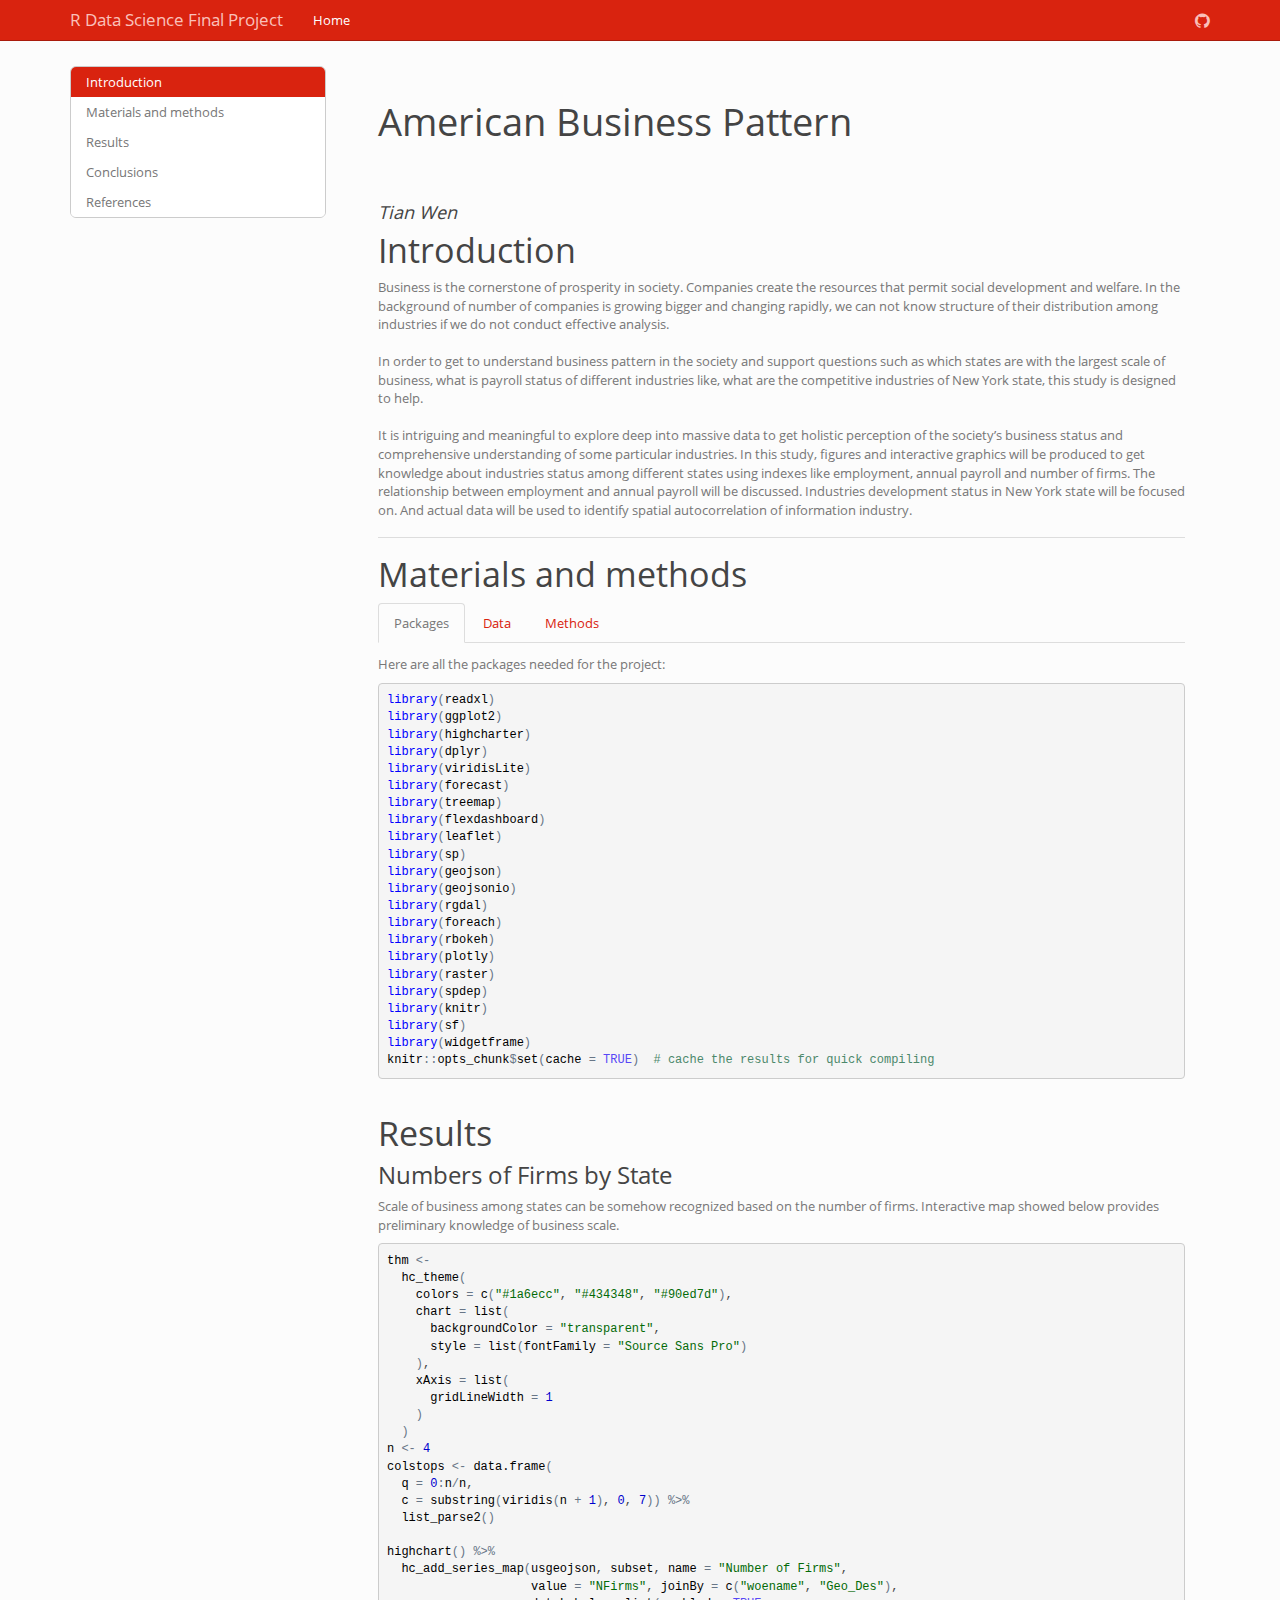
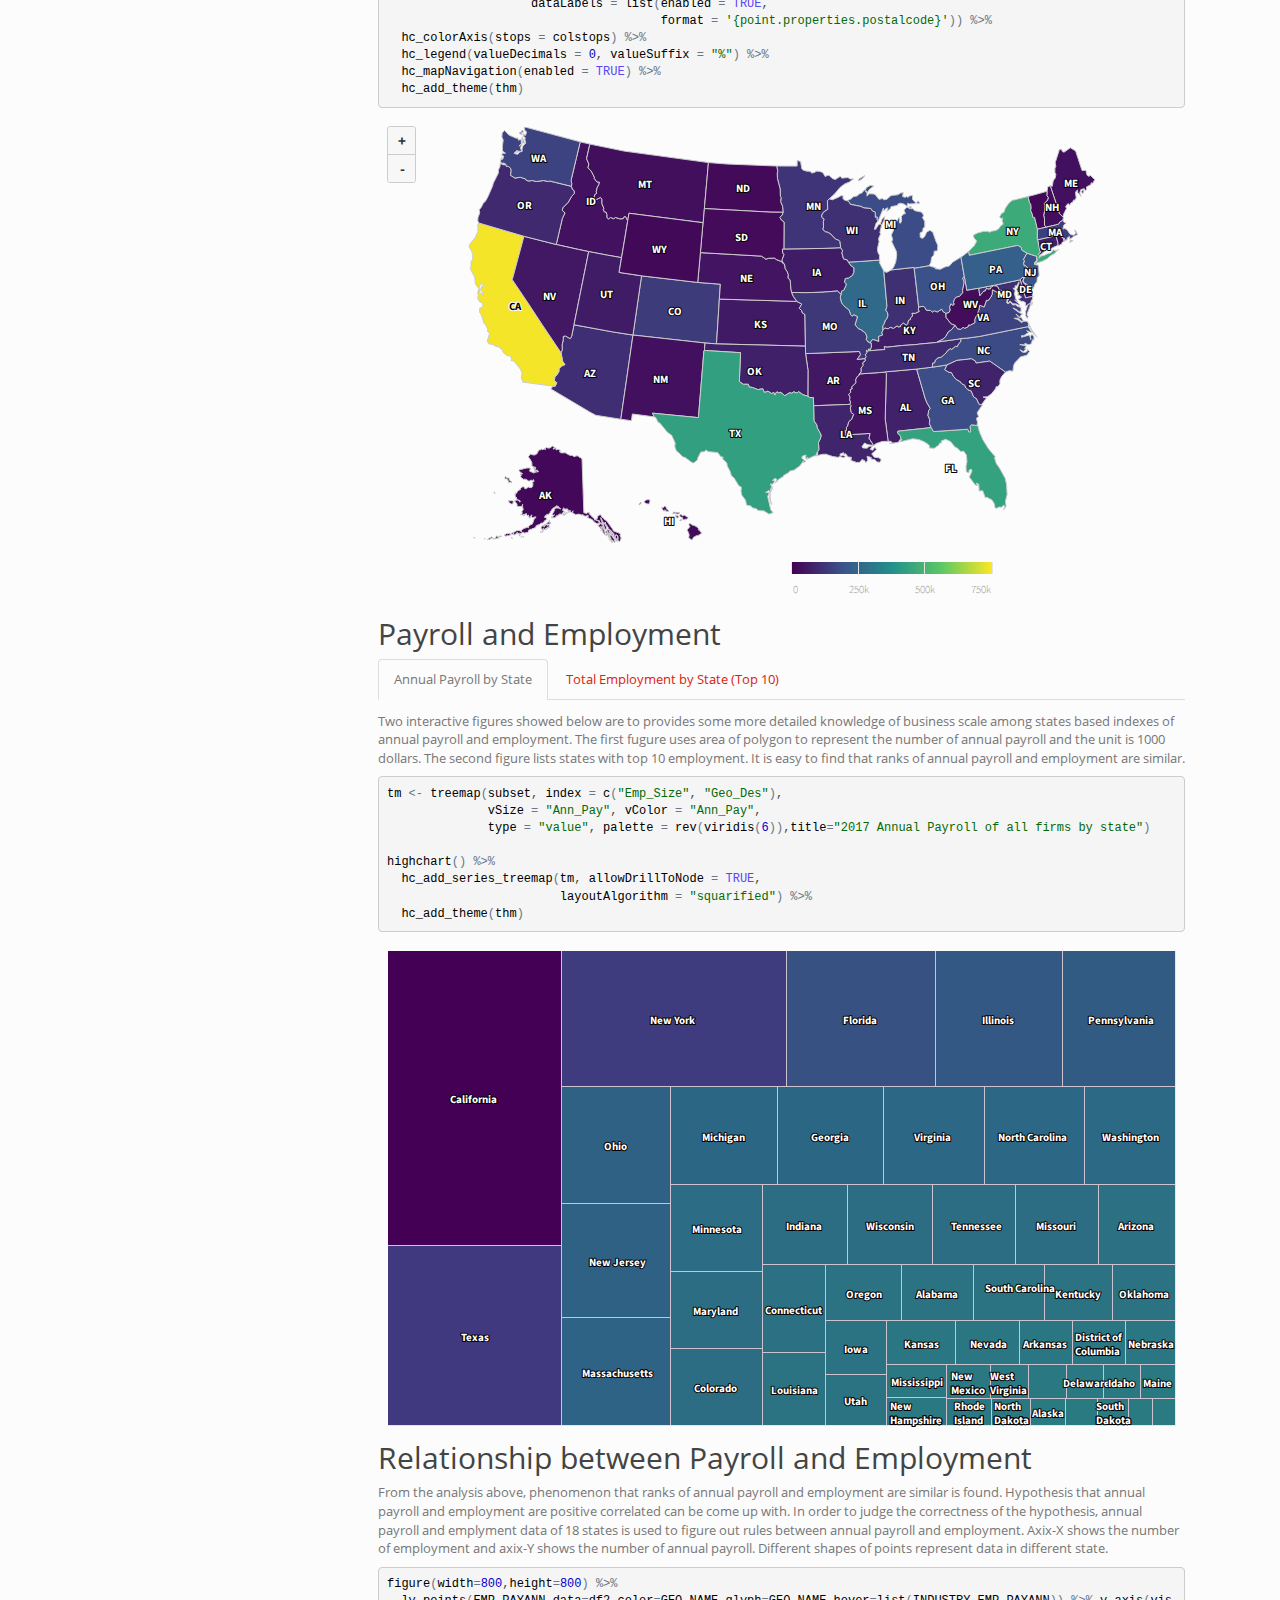
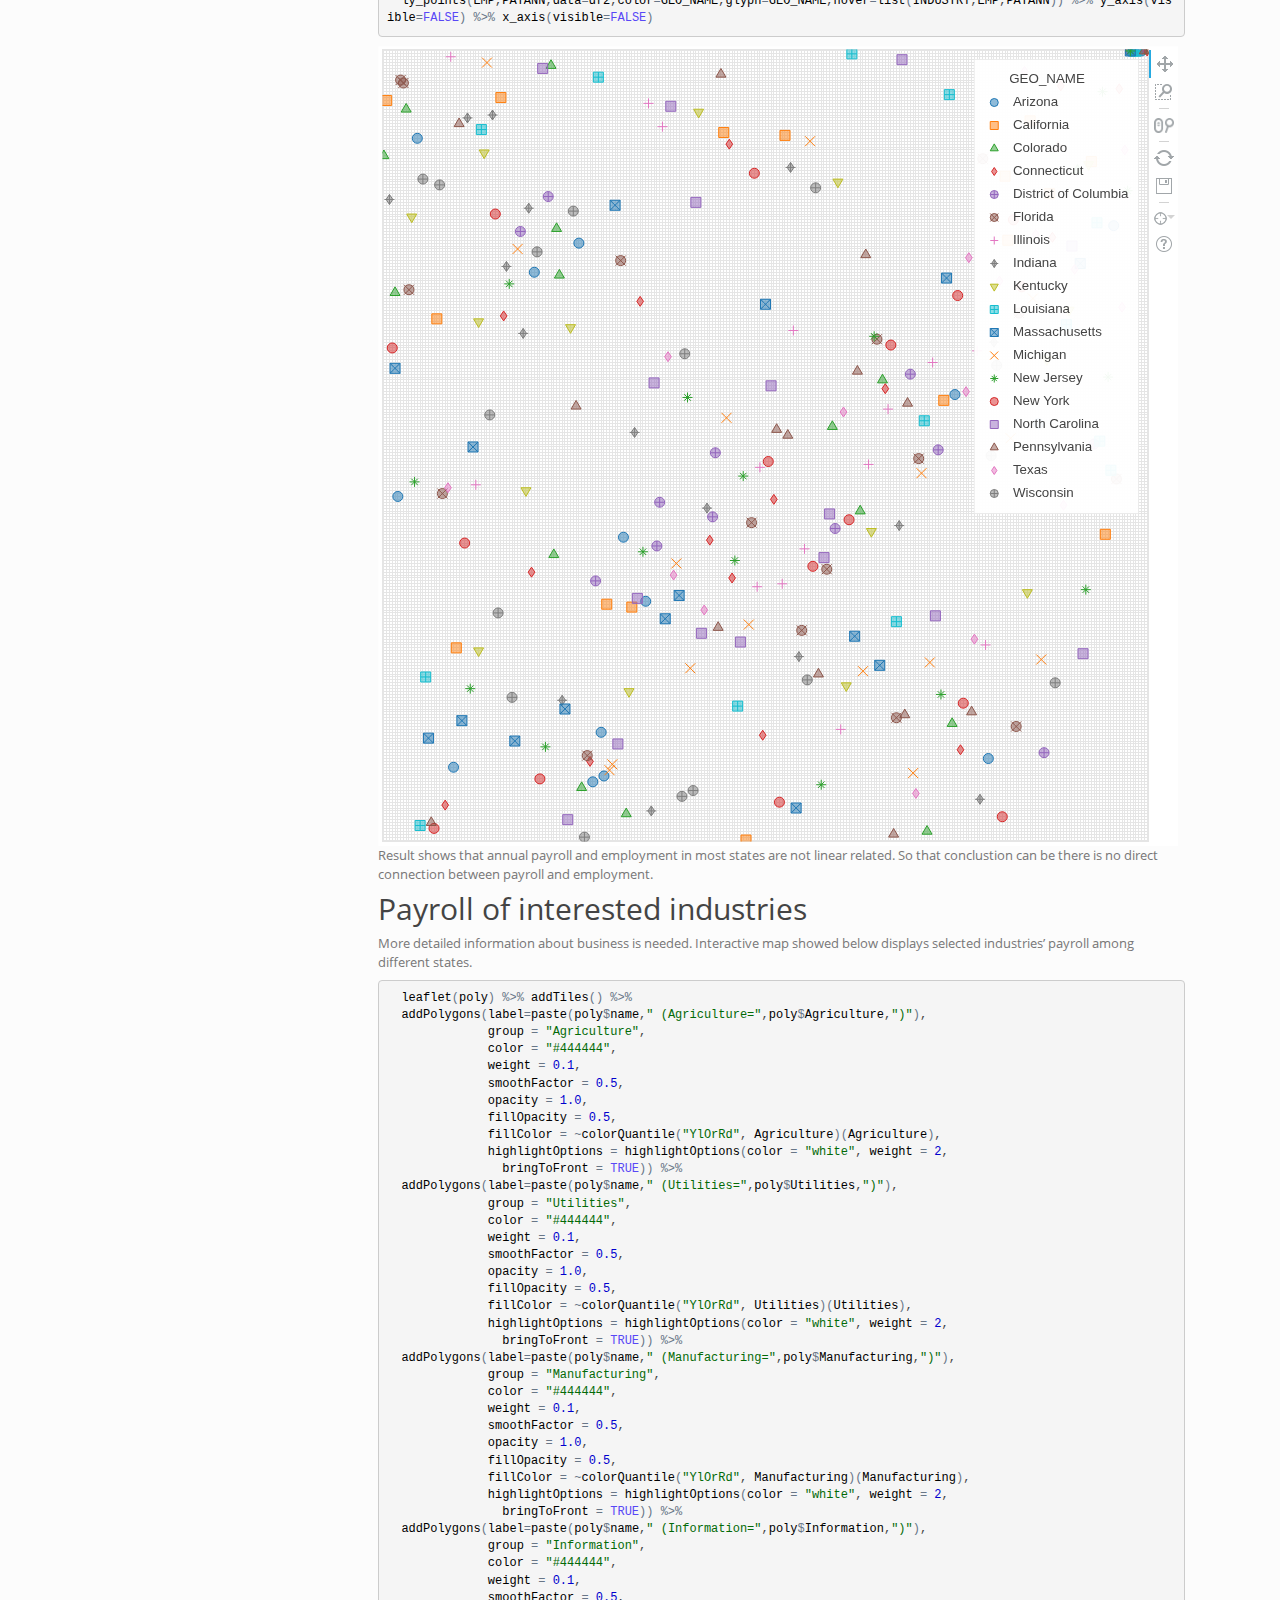
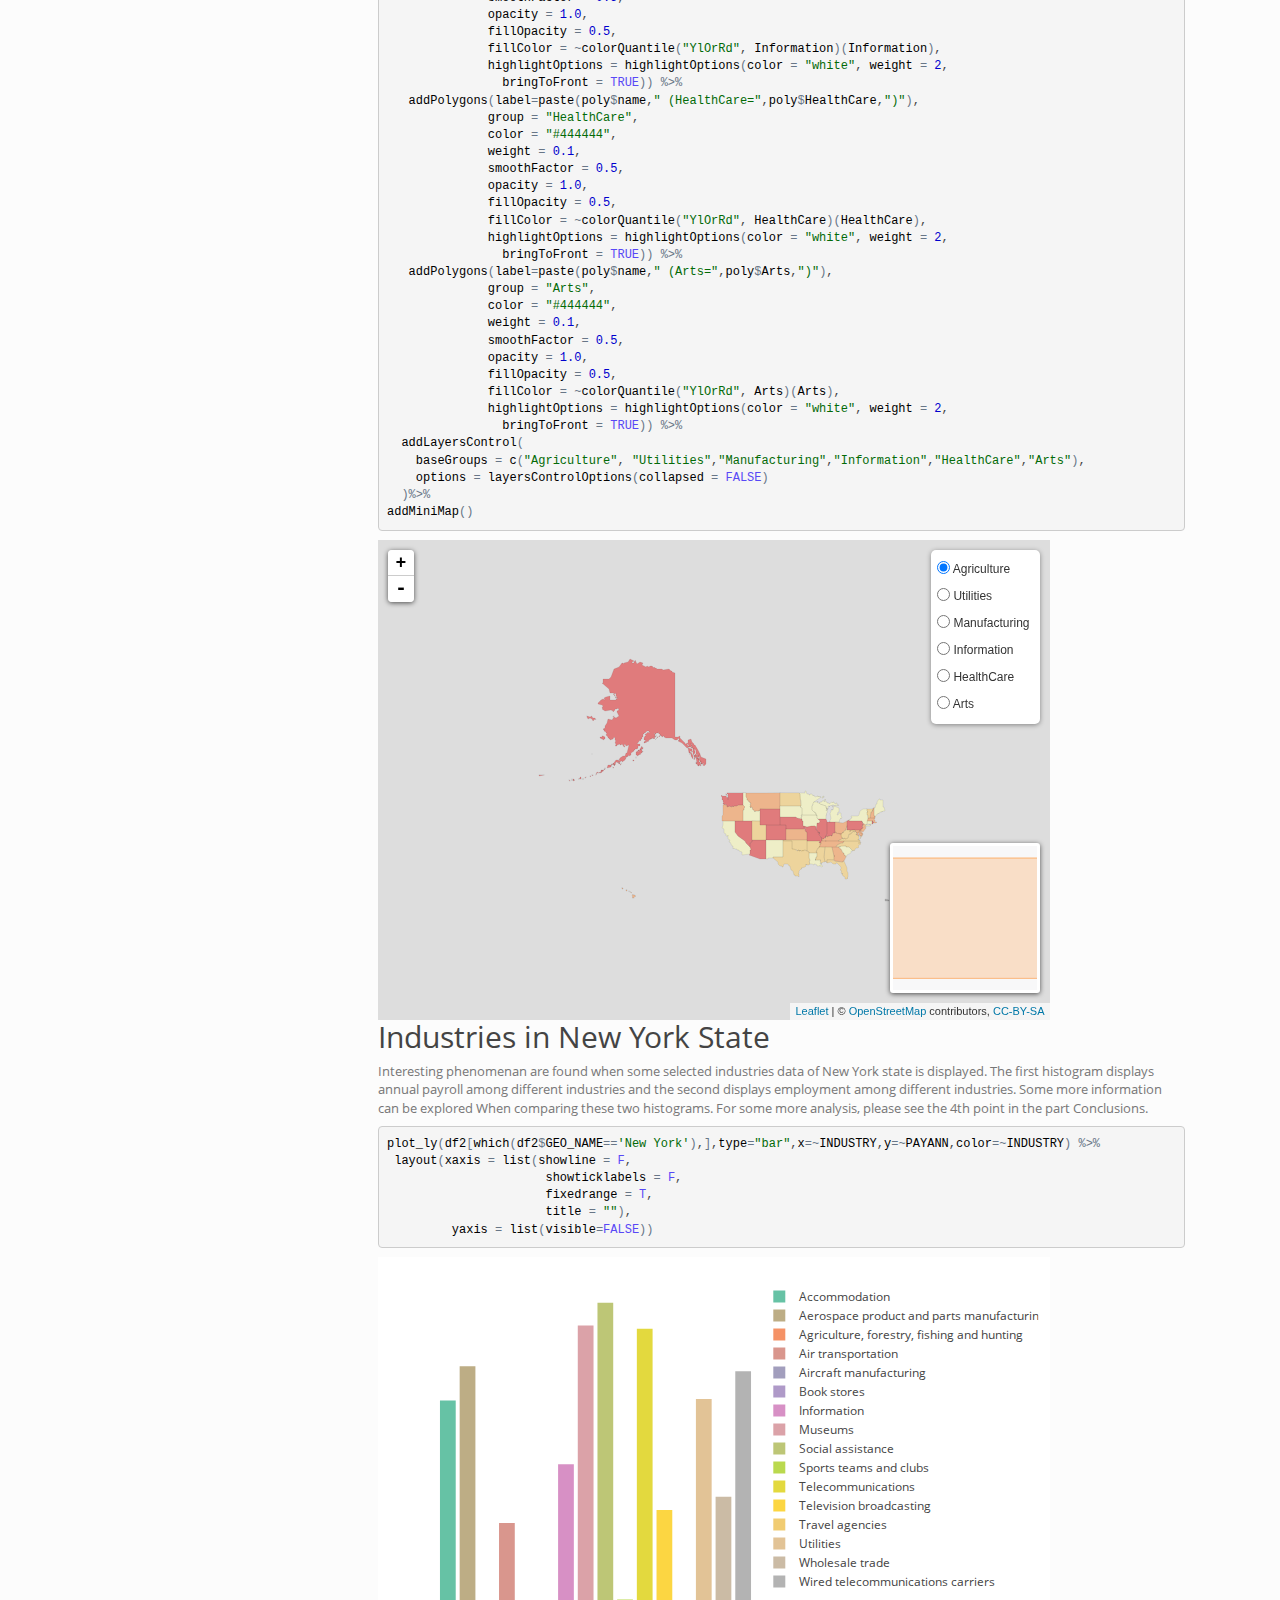
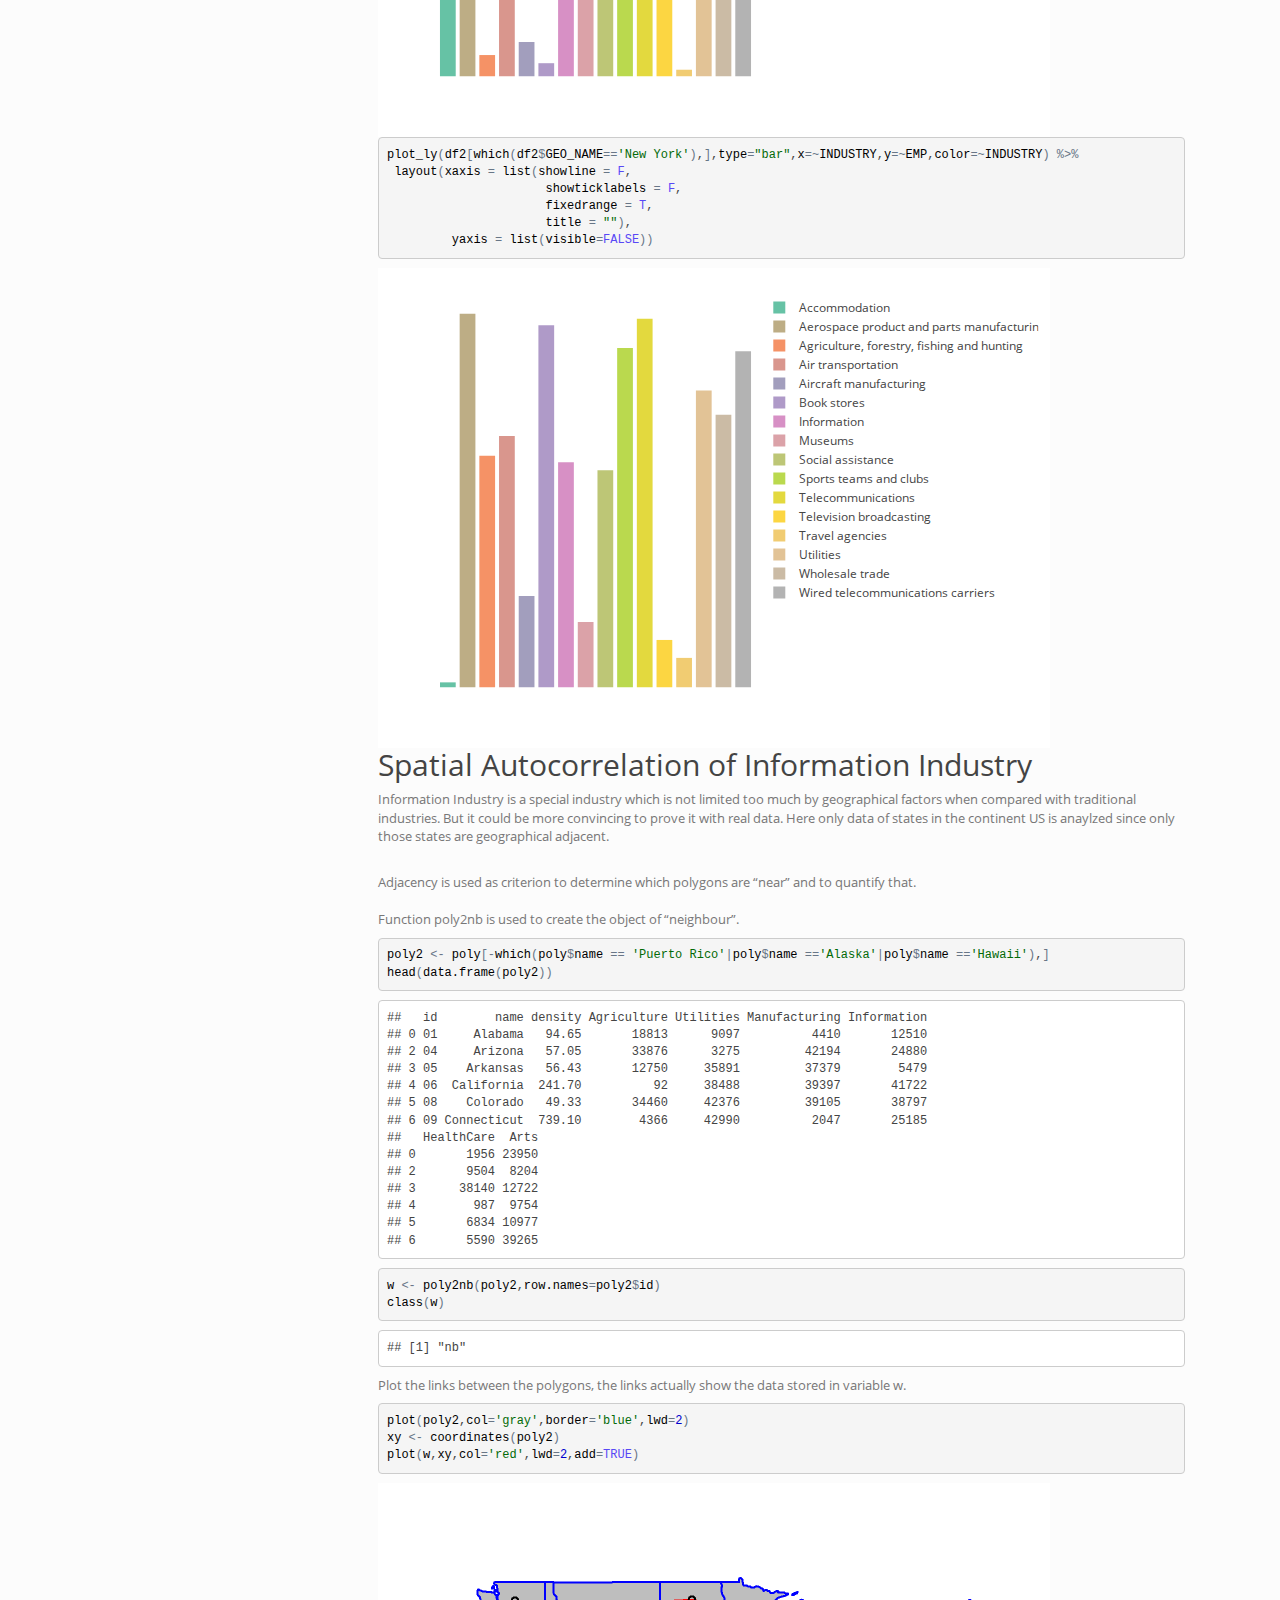
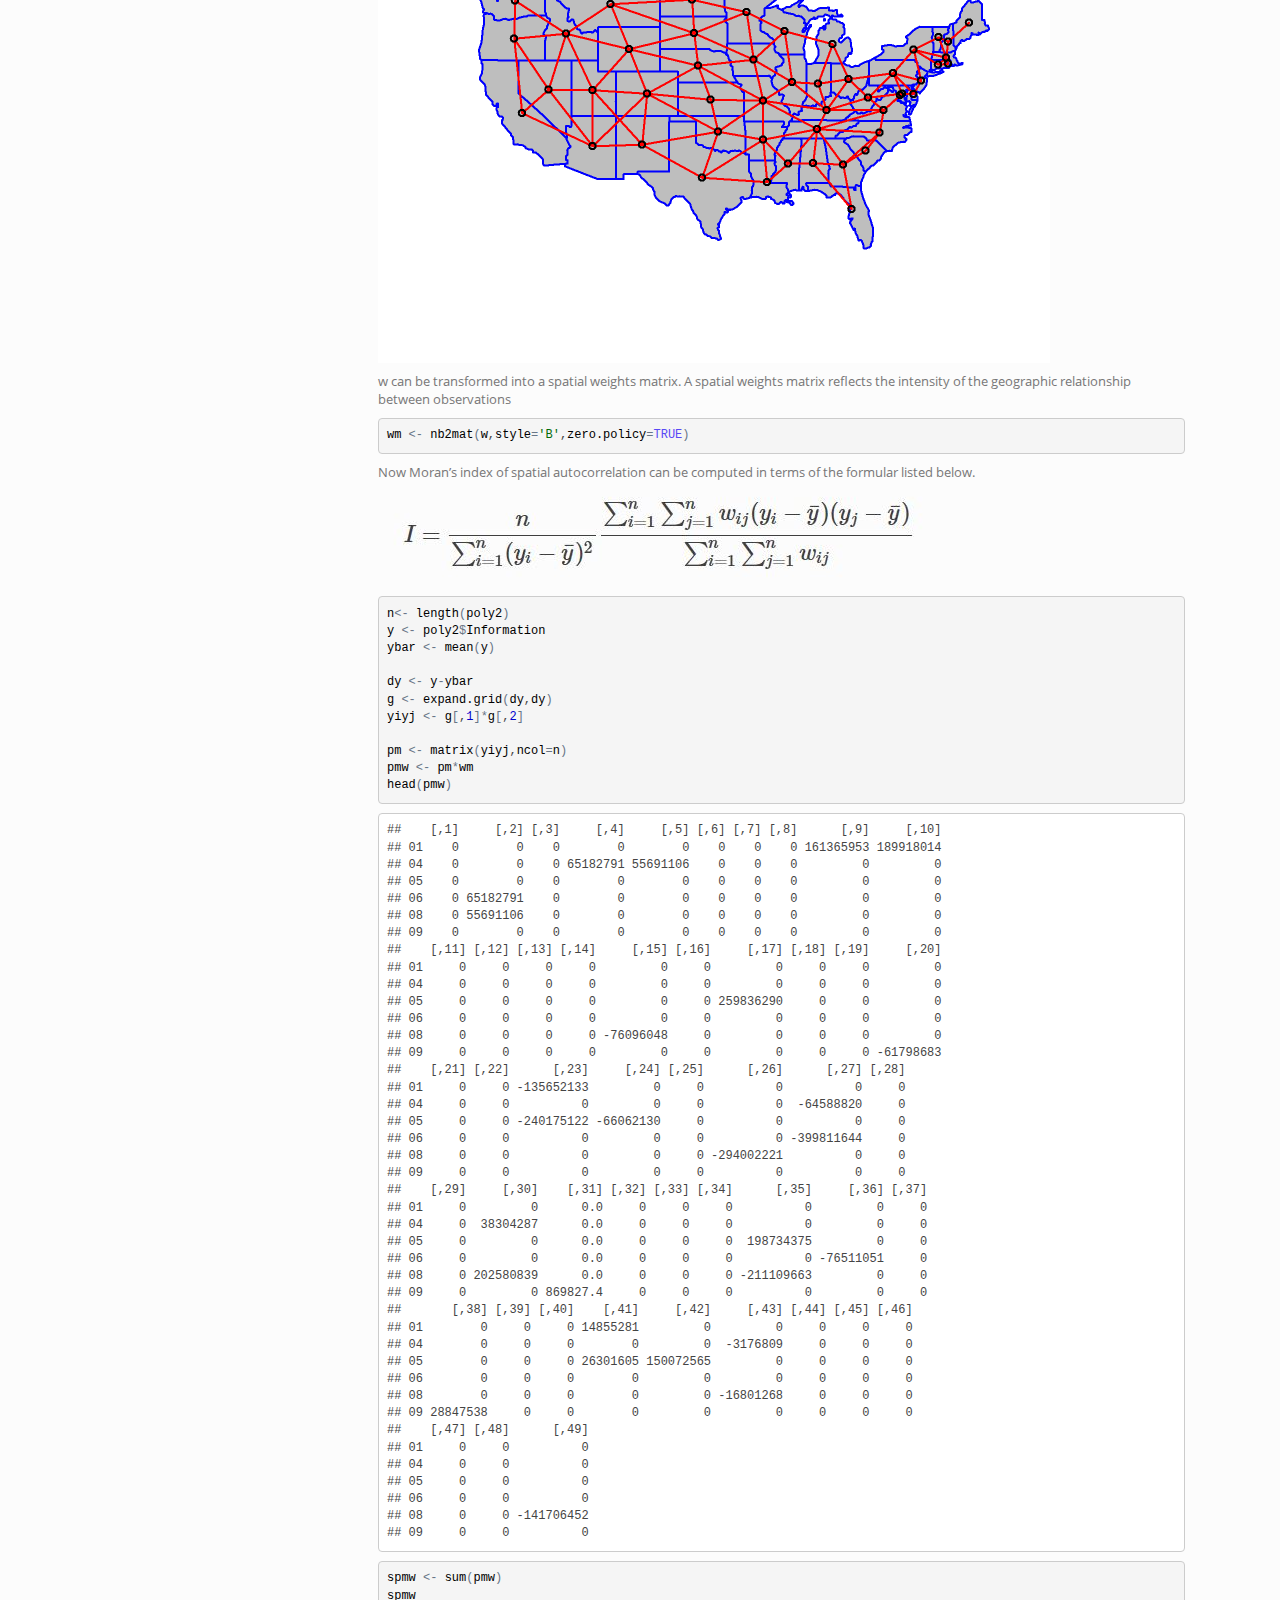
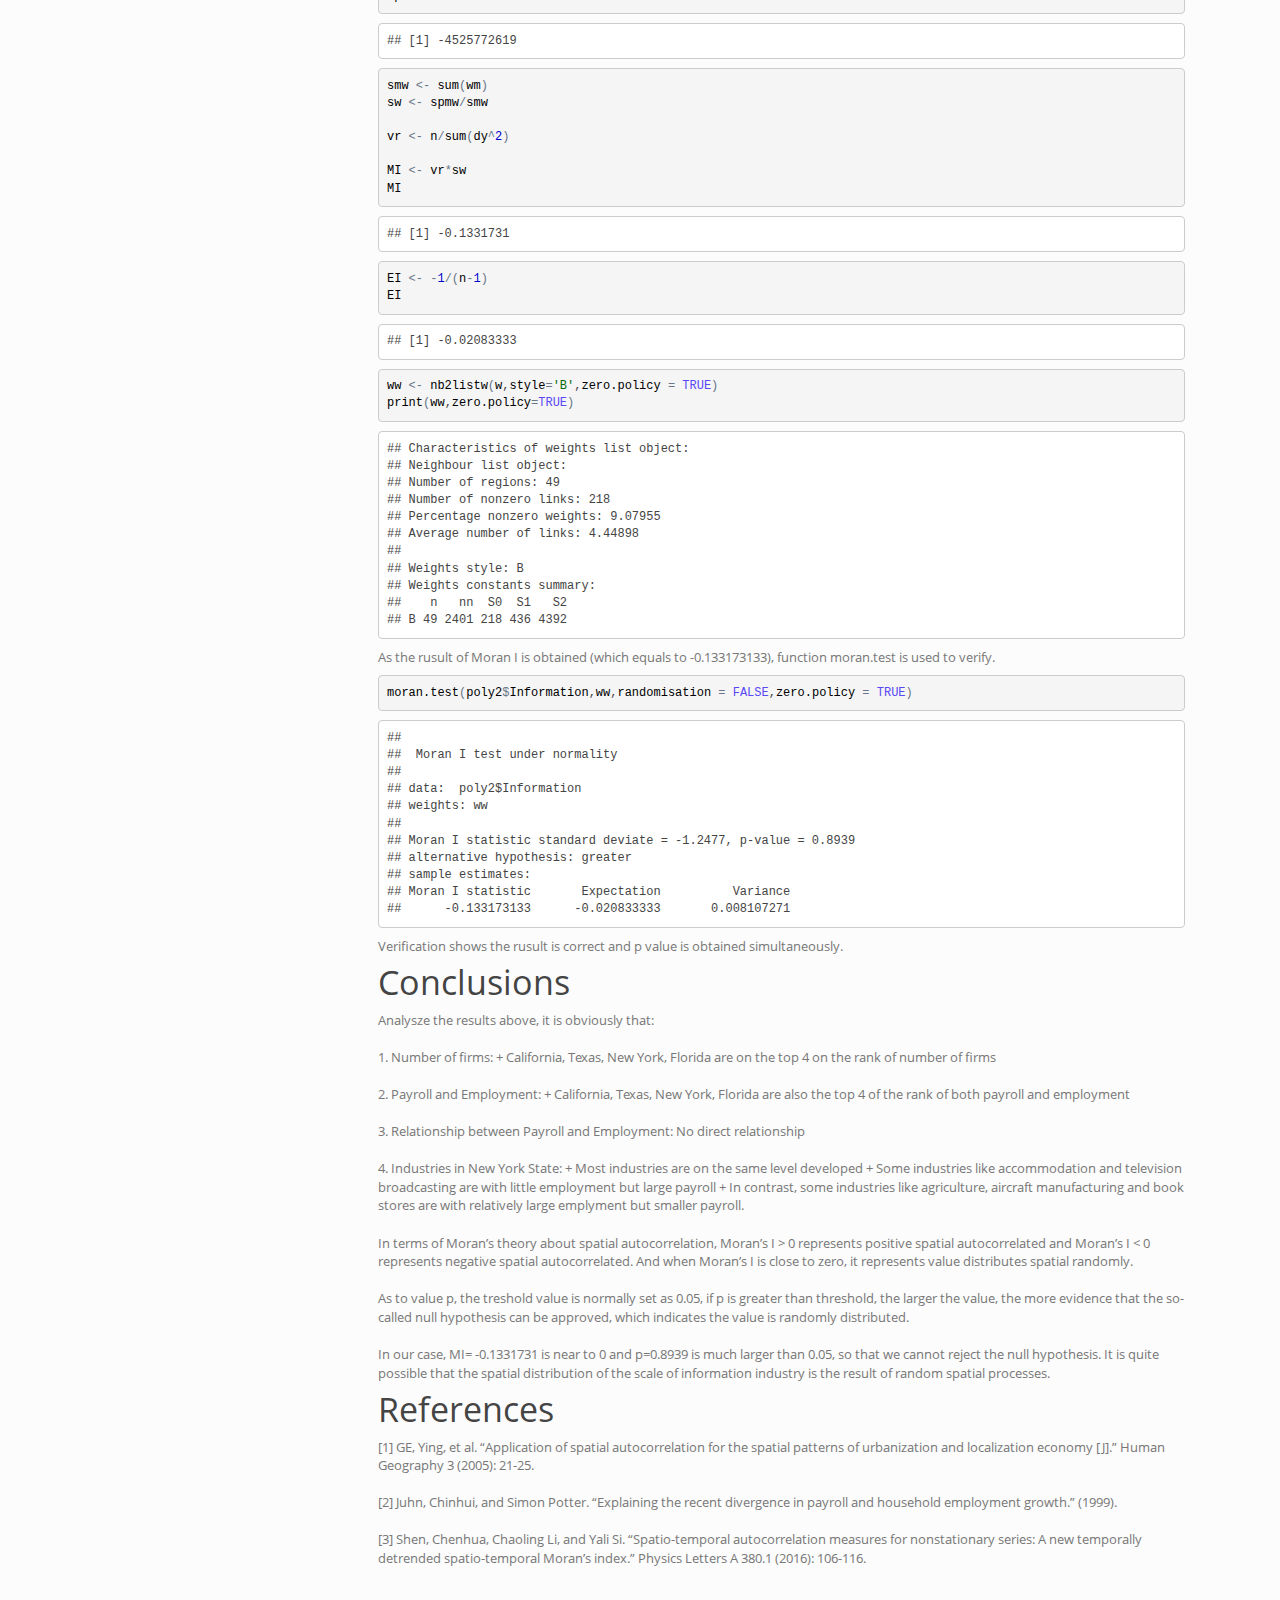
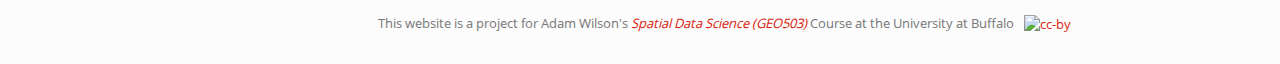
==== commit c58c4ed7: "f" ====
--- a/docs/index.html
+++ b/docs/index.html
@@ -58,6 +58,10 @@
 <link href="site_libs/fontawesome-4.5.0/font-awesome.min.css" rel="stylesheet" />
 <link href="site_libs/htmlwdgtgrid-1/htmlwdgtgrid.css" rel="stylesheet" />
 <script src="site_libs/highchart-binding-0.5.0/highchart.js"></script>
+<link href="site_libs/bokehjs-0.12.2/bokeh.min.css" rel="stylesheet" />
+<link href="site_libs/bokehjs-0.12.2/loader.css" rel="stylesheet" />
+<script src="site_libs/bokehjs-0.12.2/bokeh.min.js"></script>
+<script src="site_libs/rbokeh-binding-0.5.0/rbokeh.js"></script>
 <link href="site_libs/leaflet-0.7.7/leaflet.css" rel="stylesheet" />
 <script src="site_libs/leaflet-0.7.7/leaflet.js"></script>
 <link href="site_libs/leafletfix-1.0.0/leafletfix.css" rel="stylesheet" />
@@ -69,10 +73,6 @@
 <link href="site_libs/leaflet-minimap-3.3.1/Control.MiniMap.min.css" rel="stylesheet" />
 <script src="site_libs/leaflet-minimap-3.3.1/Control.MiniMap.min.js"></script>
 <script src="site_libs/leaflet-minimap-3.3.1/Minimap-binding.js"></script>
-<link href="site_libs/bokehjs-0.12.2/bokeh.min.css" rel="stylesheet" />
-<link href="site_libs/bokehjs-0.12.2/loader.css" rel="stylesheet" />
-<script src="site_libs/bokehjs-0.12.2/bokeh.min.js"></script>
-<script src="site_libs/rbokeh-binding-0.5.0/rbokeh.js"></script>
 <script src="site_libs/plotly-binding-4.7.1/plotly.js"></script>
 <script src="site_libs/typedarray-0.1/typedarray.min.js"></script>
 <link href="site_libs/crosstalk-1.0.0/css/crosstalk.css" rel="stylesheet" />
@@ -385,7 +385,8 @@
 library(spdep)
 library(knitr)
 library(sf)
-library(widgetframe)</code></pre>
+library(widgetframe)
+knitr::opts_chunk$set(cache = TRUE)  # cache the results for quick compiling</code></pre>
 <p><br></p>
 </div>
 <div id="data" class="section level2">
@@ -494,7 +495,7 @@
 write(doc2, file = &quot;data/us-states.geojson&quot;)
 poly &lt;- readOGR(dsn=fn)</code></pre>
 <pre><code>## OGR data source with driver: GeoJSON 
-## Source: &quot;C:\Users\timwe\AppData\Local\Temp\RtmpM3NjbR\file20fc26f765eb&quot;, layer: &quot;file20fc26f765eb&quot;
+## Source: &quot;C:\Users\timwe\AppData\Local\Temp\Rtmpiw2HnI\file303c255d6afe&quot;, layer: &quot;file303c255d6afe&quot;
 ## with 52 features
 ## It has 3 fields</code></pre>
 <pre class="r"><code>states &lt;- geojsonio::geojson_read(&quot;data/us-states.geojson&quot;, what = &quot;sp&quot;)
@@ -651,8 +652,8 @@
   hc_legend(valueDecimals = 0, valueSuffix = &quot;%&quot;) %&gt;%
   hc_mapNavigation(enabled = TRUE) %&gt;%
   hc_add_theme(thm)</code></pre>
-<div id="htmlwidget-4bb6d349705cd58db2aa" style="width:100%;height:500px;" class="highchart html-widget"></div>
-<script type="application/json" data-for="htmlwidget-4bb6d349705cd58db2aa">{"x":{"hc_opts":{"title":{"text":null},"yAxis":{"title":{"text":null}},"credits":{"enabled":false},"exporting":{"enabled":false},"plotOptions":{"series":{"turboThreshold":0},"treemap":{"layoutAlgorithm":"squarified"},"bubble":{"minSize":5,"maxSize":25}},"annotationsOptions":{"enabledButtons":false},"tooltip":{"delayForDisplay":10},"series":[{"mapData":{"title":"United States of America","version":"1.1.2","type":"FeatureCollection","copyright":"Copyright (c) 2015 Highsoft AS, Based on data from Natural Earth","copyrightShort":"Natural Earth","copyrightUrl":"http://www.naturalearthdata.com","crs":{"type":"name","properties":{"name":"urn:ogc:def:crs:EPSG:102004"}},"hc-transform":{"default":{"crs":"+proj=lcc +lat_1=33 +lat_2=45 +lat_0=39 +lon_0=-96 +x_0=0 +y_0=0 +datum=NAD83 +units=m +no_defs","scale":0.000151481324748,"jsonres":15.5,"jsonmarginX":-999,"jsonmarginY":9851,"xoffset":-2361356.09818,"yoffset":1398996.77886},"us-all-hawaii":{"xpan":190,"ypan":417,"hitZone":{"type":"Polygon","coordinates":[[[1747,3920],[3651,2950],[3651,-999],[1747,-999],[1747,3920]]]},"crs":"+proj=aea +lat_1=8 +lat_2=18 +lat_0=13 +lon_0=-157 +x_0=0 +y_0=0 +datum=NAD83 +units=m +no_defs","scale":0.000123090941806,"jsonres":15.5,"jsonmarginX":-999,"jsonmarginY":9851,"xoffset":-338610.47557,"yoffset":1022754.31736},"us-all-alaska":{"rotation":-0.0174532925199,"xpan":5,"ypan":357,"hitZone":{"type":"Polygon","coordinates":[[[-999,5188],[-707,5188],[1747,3920],[1747,-999],[-999,-999],[-999,5188]]]},"crs":"+proj=tmerc +lat_0=54 +lon_0=-142 +k=0.9999 +x_0=500000 +y_0=0 +ellps=GRS80 +towgs84=0,0,0,0,0,0,0 +units=m +no_defs","scale":5.84397059179e-005,"jsonres":15.5,"jsonmarginX":-999,"jsonmarginY":9851,"xoffset":-1566154.00853,"yoffset":1992671.14918}},"features":[{"type":"Feature","id":"US.MA","properties":{"labelrank":"0","hasc":"US.MA","woeid":"2347580","statefips":"25","fips":"US25","postalcode":"MA","name":"Massachusetts","country":"United States of America","region":"Northeast","longitude":"-71.99930000000001","woename":"Massachusetts","latitude":"42.3739","woelabel":"Massachusetts, US, United States","type":"State","code":"us-ma"},"geometry":{"type":"MultiPolygon","coordinates":[[[[9430,7889],[9476,7878],[9436,7864],[9417,7844],[9430,7889]]],[[[9314,7915],[9312,7927],[9304,7921],[9278,7938],[9254,7990],[9177,7968],[8997,7925],[8860,7896],[8853,7901],[8856,8080],[8922,8096],[9005,8115],[9005,8115],[9222,8166],[9242,8201],[9300,8236],[9318,8197],[9357,8186],[9312,8147],[9299,8081],[9324,8091],[9365,8074],[9428,7985],[9483,7974],[9525,8007],[9501,8067],[9535,8028],[9549,7982],[9504,7965],[9420,7906],[9411,7955],[9371,7921],[9373,7898],[9339,7878],[9327,7915],[9314,7915]]]]}},{"type":"Feature","id":"US.WA","properties":{"labelrank":"0","hasc":"US.WA","woeid":"2347606","statefips":"53","fips":"US53","postalcode":"WA","name":"Washington","country":"United States of America","region":"West","longitude":"-120.361","woename":"Washington","latitude":"47.4865","woelabel":"Washington, US, United States","type":"State","code":"us-wa"},"geometry":{"type":"MultiPolygon","coordinates":[[[[-77,9797],[-56,9768],[-91,9757],[-86,9712],[-136,9751],[-111,9756],[-77,9797]]],[[[-52,9689],[-85,9658],[-66,9645],[-43,9568],[-77,9588],[-74,9635],[-89,9664],[-52,9690],[-60,9697],[-61,9737],[-31,9701],[-12,9731],[-9,9774],[-33,9788],[-46,9839],[-32,9851],[926,9593],[767,8925],[779,8870],[774,8822],[398,8914],[378,8905],[289,8922],[163,8905],[94,8923],[38,8914],[-10,8925],[-22,8950],[-113,8979],[-207,8965],[-283,9014],[-271,9096],[-280,9134],[-321,9167],[-357,9171],[-365,9207],[-400,9226],[-436,9219],[-460,9259],[-436,9333],[-441,9279],[-416,9297],[-401,9347],[-434,9357],[-429,9395],[-369,9396],[-424,9436],[-424,9523],[-410,9624],[-433,9678],[-428,9749],[-385,9790],[-313,9713],[-183,9655],[-161,9666],[-146,9623],[-100,9637],[-95,9567],[-135,9518],[-77,9566],[-112,9491],[-89,9426],[-154,9433],[-175,9394],[-167,9449],[-222,9394],[-157,9376],[-124,9418],[-82,9426],[-82,9476],[-66,9527],[-18,9570],[-37,9644],[-24,9661],[-52,9689]]]]}},{"type":"Feature","id":"US.CA","properties":{"labelrank":"0","hasc":"US.CA","woeid":"2347563","statefips":"6","fips":"US06","postalcode":"CA","name":"California","country":"United States of America","region":"West","longitude":"-119.591","woename":"California","latitude":"36.7496","woelabel":"California, US, United States","type":"State","code":"us-ca"},"geometry":{"type":"Polygon","coordinates":[[[-833,8186],[-50,7955],[-253,7203],[32,6779],[261,6430],[593,5936],[620,5788],[660,5730],[598,5702],[559,5661],[555,5605],[510,5537],[489,5536],[476,5452],[519,5416],[492,5355],[451,5357],[-76,5426],[-69,5467],[-95,5476],[-84,5583],[-110,5649],[-224,5792],[-276,5799],[-265,5822],[-284,5881],[-342,5885],[-417,5946],[-422,5975],[-484,6035],[-539,6046],[-588,6077],[-659,6091],[-686,6135],[-647,6273],[-691,6316],[-672,6333],[-720,6428],[-742,6442],[-793,6601],[-820,6637],[-816,6709],[-775,6726],[-761,6756],[-778,6807],[-821,6819],[-855,6888],[-842,6929],[-853,6979],[-833,7041],[-810,7042],[-816,6985],[-764,6931],[-772,6991],[-797,7030],[-787,7089],[-738,7083],[-782,7126],[-806,7122],[-833,7050],[-892,7126],[-903,7243],[-983,7395],[-967,7420],[-969,7507],[-943,7553],[-936,7629],[-964,7712],[-999,7766],[-993,7813],[-890,7943],[-849,8038],[-844,8118],[-860,8134],[-833,8186]]]}},{"type":"Feature","id":"US.OR","properties":{"labelrank":"0","hasc":"US.OR","woeid":"2347596","statefips":"41","fips":"US41","postalcode":"OR","name":"Oregon","country":"United States of America","region":"West","longitude":"-120.386","woename":"Oregon","latitude":"43.8333","woelabel":"Oregon, US, United States","type":"State","code":"us-or"},"geometry":{"type":"Polygon","coordinates":[[[-50,7955],[-833,8186],[-851,8223],[-847,8281],[-817,8362],[-827,8415],[-793,8455],[-756,8527],[-714,8570],[-672,8648],[-594,8829],[-582,8877],[-494,9051],[-493,9108],[-468,9158],[-460,9216],[-396,9192],[-367,9202],[-359,9169],[-321,9167],[-280,9134],[-271,9096],[-283,9014],[-207,8965],[-113,8979],[-22,8950],[-10,8925],[38,8914],[94,8923],[163,8905],[289,8922],[378,8905],[398,8914],[774,8822],[785,8775],[821,8744],[823,8698],[776,8646],[718,8545],[624,8450],[615,8403],[662,8361],[616,8265],[510,7813],[-50,7955]]]}},{"type":"Feature","id":"US.WI","properties":{"labelrank":"0","hasc":"US.WI","woeid":"2347608","statefips":"55","fips":"US55","postalcode":"WI","name":"Wisconsin","country":"United States of America","region":"Midwest","longitude":"-89.5831","woename":"Wisconsin","latitude":"44.3709","woelabel":"Wisconsin, US, United States","type":"State","code":"us-wi"},"geometry":{"type":"MultiPolygon","coordinates":[[[[6206,8297],[6197,8237],[6159,8156],[6136,8180],[6161,8249],[6206,8297]]],[[[5575,7508],[5561,7544],[5494,7563],[5465,7670],[5479,7702],[5445,7758],[5431,7866],[5405,7892],[5360,7903],[5273,7994],[5217,8029],[5181,8035],[5136,8072],[5146,8117],[5144,8214],[5158,8253],[5117,8285],[5116,8322],[5147,8375],[5220,8422],[5214,8573],[5245,8603],[5303,8589],[5410,8635],[5449,8660],[5489,8656],[5481,8617],[5508,8583],[5554,8572],[5588,8553],[5611,8510],[5795,8473],[5849,8447],[5968,8437],[5993,8394],[6045,8372],[6042,8286],[6080,8287],[6071,8242],[6096,8224],[6058,8180],[6028,8078],[6049,8076],[6099,8156],[6129,8170],[6153,8151],[6124,8019],[6136,7996],[6101,7916],[6110,7860],[6082,7742],[6089,7679],[6116,7626],[6119,7543],[5780,7519],[5606,7509],[5575,7508]]]]}},{"type":"Feature","id":"US.ME","properties":{"labelrank":"0","hasc":"US.ME","woeid":"2347578","statefips":"23","fips":"US23","postalcode":"ME","name":"Maine","country":"United States of America","region":"Northeast","longitude":"-69.1973","woename":"Maine","latitude":"45.148","woelabel":"Maine, US, United States","type":"State","code":"us-me"},"geometry":{"type":"MultiPolygon","coordinates":[[[[9623,8727],[9643,8763],[9665,8747],[9641,8690],[9623,8727]]],[[[9225,8399],[9079,8830],[9115,8824],[9130,8917],[9168,8971],[9177,9035],[9160,9062],[9160,9140],[9176,9161],[9166,9236],[9238,9459],[9272,9467],[9292,9423],[9319,9415],[9428,9491],[9519,9435],[9630,9097],[9697,9099],[9717,9017],[9747,8995],[9778,9009],[9851,8939],[9818,8875],[9789,8883],[9784,8851],[9706,8811],[9712,8773],[9690,8747],[9669,8782],[9611,8766],[9590,8707],[9615,8647],[9554,8716],[9552,8761],[9517,8719],[9529,8622],[9505,8581],[9483,8586],[9467,8544],[9433,8531],[9420,8493],[9387,8524],[9346,8471],[9362,8439],[9314,8347],[9298,8291],[9235,8354],[9225,8399]]]]}},{"type":"Feature","id":"US.MI","properties":{"labelrank":"0","hasc":"US.MI","woeid":"2347581","statefips":"26","fips":"US26","postalcode":"MI","name":"Michigan","country":"United States of America","region":"Midwest","longitude":"-84.9479","woename":"Michigan","latitude":"43.4343","woelabel":"Michigan, US, United States","type":"State","code":"us-mi"},"geometry":{"type":"MultiPolygon","coordinates":[[[[6802,8561],[6808,8523],[6764,8521],[6774,8565],[6802,8561]]],[[[5863,9010],[5834,8966],[5759,8913],[5758,8947],[5863,9010]]],[[[6976,7443],[6815,7415],[6718,7400],[6716,7416],[6323,7372],[6364,7423],[6399,7509],[6417,7630],[6409,7695],[6330,7861],[6345,7903],[6322,7979],[6361,8059],[6352,8141],[6381,8159],[6381,8204],[6423,8217],[6453,8283],[6469,8252],[6460,8196],[6479,8180],[6501,8221],[6497,8298],[6533,8342],[6567,8348],[6542,8410],[6593,8461],[6646,8436],[6627,8469],[6669,8467],[6654,8434],[6698,8433],[6726,8400],[6837,8377],[6863,8359],[6884,8307],[6860,8285],[6902,8213],[6903,8115],[6872,8094],[6868,8040],[6821,8014],[6824,7934],[6868,7920],[6900,7950],[6937,8030],[6993,8059],[7042,8027],[7097,7866],[7128,7802],[7124,7704],[7066,7697],[7061,7631],[7021,7590],[7008,7500],[6976,7443]]],[[[5874,8741],[5900,8700],[5901,8651],[5938,8693],[6017,8689],[6049,8673],[6107,8596],[6174,8609],[6192,8589],[6244,8596],[6318,8663],[6430,8674],[6485,8705],[6529,8713],[6518,8645],[6560,8631],[6591,8646],[6609,8627],[6633,8653],[6688,8665],[6692,8589],[6745,8536],[6723,8521],[6631,8516],[6606,8530],[6598,8476],[6541,8514],[6480,8529],[6444,8521],[6426,8490],[6320,8470],[6302,8429],[6244,8388],[6264,8448],[6227,8437],[6192,8395],[6185,8444],[6096,8224],[6071,8242],[6080,8287],[6042,8286],[6045,8372],[5993,8394],[5968,8437],[5849,8447],[5795,8473],[5611,8510],[5588,8553],[5554,8572],[5623,8604],[5661,8642],[5731,8656],[5776,8696],[5805,8702],[5860,8764],[5868,8750],[5893,8802],[5958,8837],[6017,8829],[5931,8757],[5903,8703],[5900,8738],[5874,8741]]]]}},{"type":"Feature","id":"US.NV","properties":{"labelrank":"0","hasc":"US.NV","woeid":"2347587","statefips":"32","fips":"US32","postalcode":"NV","name":"Nevada","country":"United States of America","region":"West","longitude":"-117.02","woename":"Nevada","latitude":"39.4299","woelabel":"Nevada, US, United States","type":"State","code":"us-nv"},"geometry":{"type":"Polygon","coordinates":[[[-50,7955],[510,7813],[897,7727],[1073,7690],[929,6975],[818,6420],[777,6221],[752,6180],[669,6227],[631,6217],[631,6159],[611,6068],[614,5982],[593,5936],[261,6430],[32,6779],[-253,7203],[-50,7955]]]}},{"type":"Feature","id":"US.NM","properties":{"labelrank":"0","hasc":"US.NM","woeid":"2347590","statefips":"35","fips":"US35","postalcode":"NM","name":"New Mexico","country":"United States of America","region":"West","longitude":"-106.024","woename":"New Mexico","latitude":"34.5002","woelabel":"New Mexico, US, United States","type":"State","code":"us-nm"},"geometry":{"type":"Polygon","coordinates":[[[1841,6242],[3091,6104],[3083,6007],[3081,5975],[3072,5970],[2976,4810],[2181,4887],[2208,4823],[1830,4873],[1815,4756],[1630,4782],[1736,5514],[1841,6242]]]}},{"type":"Feature","id":"US.CO","properties":{"labelrank":"0","hasc":"US.CO","woeid":"2347564","statefips":"8","fips":"US08","postalcode":"CO","name":"Colorado","country":"United States of America","region":"West","longitude":"-105.543","woename":"Colorado","latitude":"38.9998","woelabel":"Colorado, US, United States","type":"State","code":"us-co"},"geometry":{"type":"Polygon","coordinates":[[[3091,6104],[1841,6242],[1966,7108],[1990,7269],[2964,7155],[3357,7124],[3339,6866],[3329,6696],[3290,6089],[3091,6104]]]}},{"type":"Feature","id":"US.WY","properties":{"labelrank":"0","hasc":"US.WY","woeid":"2347609","statefips":"56","fips":"US56","postalcode":"WY","name":"Wyoming","country":"United States of America","region":"West","longitude":"-107.552","woename":"Wyoming","latitude":"42.9999","woelabel":"Wyoming, US, United States","type":"State","code":"us-wy"},"geometry":{"type":"Polygon","coordinates":[[[2964,7155],[1990,7269],[1600,7329],[1643,7585],[1677,7785],[1750,8226],[1772,8355],[3056,8191],[3019,7770],[3010,7672],[3002,7575],[2964,7155]]]}},{"type":"Feature","id":"US.KS","properties":{"labelrank":"0","hasc":"US.KS","woeid":"2347575","statefips":"20","fips":"US20","postalcode":"KS","name":"Kansas","country":"United States of America","region":"Midwest","longitude":"-98.3309","woename":"Kansas","latitude":"38.5","woelabel":"Kansas, US, United States","type":"State","code":"us-ks"},"geometry":{"type":"Polygon","coordinates":[[[3339,6866],[4682,6826],[4769,6780],[4726,6705],[4767,6667],[4781,6624],[4824,6600],[4833,6050],[3290,6089],[3329,6696],[3339,6866]]]}},{"type":"Feature","id":"US.NE","properties":{"labelrank":"0","hasc":"US.NE","woeid":"2347586","statefips":"31","fips":"US31","postalcode":"NE","name":"Nebraska","country":"United States of America","region":"Midwest","longitude":"-99.68550000000001","woename":"Nebraska","latitude":"41.5002","woelabel":"Nebraska, US, United States","type":"State","code":"us-ne"},"geometry":{"type":"Polygon","coordinates":[[[4682,6826],[3339,6866],[3357,7124],[2964,7155],[3002,7575],[3010,7672],[4071,7611],[4148,7558],[4194,7574],[4297,7577],[4330,7551],[4409,7521],[4453,7479],[4469,7474],[4478,7398],[4515,7341],[4533,7291],[4529,7228],[4559,7206],[4571,7165],[4579,7031],[4592,6986],[4592,6981],[4592,6981],[4591,6981],[4591,6981],[4619,6915],[4682,6826]]]}},{"type":"Feature","id":"US.OK","properties":{"labelrank":"0","hasc":"US.OK","woeid":"2347595","statefips":"40","fips":"US40","postalcode":"OK","name":"Oklahoma","country":"United States of America","region":"South","longitude":"-97.1309","woename":"Oklahoma","latitude":"35.452","woelabel":"Oklahoma, US, United States","type":"State","code":"us-ok"},"geometry":{"type":"Polygon","coordinates":[[[3290,6089],[4833,6050],[4833,6017],[4835,5920],[4877,5632],[4875,5180],[4790,5207],[4714,5260],[4685,5235],[4632,5257],[4595,5233],[4559,5242],[4474,5191],[4405,5248],[4360,5237],[4347,5258],[4312,5234],[4304,5199],[4283,5247],[4248,5227],[4181,5268],[4121,5246],[4093,5310],[4007,5296],[3908,5334],[3856,5341],[3842,5388],[3753,5388],[3686,5437],[3707,5936],[3081,5975],[3083,6007],[3091,6104],[3290,6089]]]}},{"type":"Feature","id":"US.MO","properties":{"labelrank":"0","hasc":"US.MO","woeid":"2347584","statefips":"29","fips":"US29","postalcode":"MO","name":"Missouri","country":"United States of America","region":"Midwest","longitude":"-92.446","woename":"Missouri","latitude":"38.5487","woelabel":"Missouri, US, United States","type":"State","code":"us-mo"},"geometry":{"type":"Polygon","coordinates":[[[4835,5920],[4833,6017],[4833,6050],[4824,6600],[4781,6624],[4767,6667],[4726,6705],[4769,6780],[4682,6826],[4619,6915],[4591,6981],[4591,6981],[4592,6981],[4846,6977],[5120,6985],[5389,7006],[5449,6947],[5449,6947],[5449,6947],[5436,6893],[5454,6813],[5475,6774],[5540,6711],[5588,6679],[5616,6596],[5642,6567],[5672,6592],[5735,6561],[5692,6420],[5752,6350],[5792,6336],[5873,6276],[5898,6211],[5886,6165],[5918,6121],[5975,6097],[5976,6033],[5956,5988],[5932,6005],[5921,5968],[5911,5955],[5907,5967],[5890,5980],[5893,5966],[5901,5936],[5869,5898],[5888,5872],[5868,5834],[5731,5821],[5790,5904],[5767,5957],[4835,5920]]]}},{"type":"Feature","id":"US.IL","properties":{"labelrank":"0","hasc":"US.IL","woeid":"2347572","statefips":"17","fips":"US17","postalcode":"IL","name":"Illinois","country":"United States of America","region":"Midwest","longitude":"-89.1991","woename":"Illinois","latitude":"39.946","woelabel":"Illinois, US, United States","type":"State","code":"us-il"},"geometry":{"type":"Polygon","coordinates":[[[6119,7543],[6121,7488],[6192,7351],[6247,6739],[6226,6674],[6254,6638],[6266,6585],[6244,6520],[6222,6503],[6194,6422],[6176,6404],[6179,6328],[6159,6283],[6171,6241],[6102,6218],[6105,6131],[6015,6162],[5987,6157],[5962,6117],[5975,6097],[5918,6121],[5886,6165],[5898,6211],[5873,6276],[5792,6336],[5752,6350],[5692,6420],[5735,6561],[5672,6592],[5642,6567],[5616,6596],[5588,6679],[5540,6711],[5475,6774],[5454,6813],[5436,6893],[5449,6947],[5449,6947],[5449,6947],[5458,7004],[5496,7020],[5535,7098],[5536,7132],[5509,7160],[5523,7224],[5579,7232],[5646,7276],[5671,7332],[5672,7411],[5625,7441],[5575,7508],[5575,7508],[5606,7509],[5848,7523],[6119,7543]]]}},{"type":"Feature","id":"US.IN","properties":{"labelrank":"0","hasc":"US.IN","woeid":"2347573","statefips":"18","fips":"US18","postalcode":"IN","name":"Indiana","country":"United States of America","region":"Midwest","longitude":"-86.1396","woename":"Indiana","latitude":"39.8874","woelabel":"Indiana, US, United States","type":"State","code":"us-in"},"geometry":{"type":"Polygon","coordinates":[[[6192,7351],[6239,7329],[6323,7372],[6716,7416],[6718,7400],[6732,7296],[6797,6730],[6792,6683],[6808,6651],[6737,6617],[6682,6619],[6693,6572],[6657,6540],[6652,6507],[6622,6498],[6608,6438],[6583,6411],[6531,6450],[6485,6413],[6485,6390],[6444,6379],[6426,6401],[6359,6356],[6303,6376],[6269,6350],[6209,6363],[6179,6328],[6176,6404],[6194,6422],[6222,6503],[6244,6520],[6266,6585],[6254,6638],[6226,6674],[6247,6739],[6192,7351]]]}},{"type":"Feature","id":"US.VT","properties":{"labelrank":"0","hasc":"US.VT","woeid":"2347604","statefips":"50","fips":"US50","postalcode":"VT","name":"Vermont","country":"United States of America","region":"Northeast","longitude":"-72.7317","woename":"Vermont","latitude":"44.0886","woelabel":"Vermont, US, United States","type":"State","code":"us-vt"},"geometry":{"type":"Polygon","coordinates":[[[8922,8096],[8856,8080],[8807,8284],[8772,8287],[8772,8328],[8740,8402],[8748,8453],[8739,8514],[8720,8537],[8695,8646],[8811,8677],[9024,8736],[9020,8661],[9045,8629],[9033,8585],[8978,8526],[8986,8490],[8981,8392],[8964,8320],[8979,8261],[8979,8148],[9005,8115],[9005,8115],[8922,8096]]]}},{"type":"Feature","id":"US.AR","properties":{"labelrank":"0","hasc":"US.AR","woeid":"2347562","statefips":"5","fips":"US05","postalcode":"AR","name":"Arkansas","country":"United States of America","region":"South","longitude":"-92.14279999999999","woename":"Arkansas","latitude":"34.7563","woelabel":"Arkansas, US, United States","type":"State","code":"us-ar"},"geometry":{"type":"Polygon","coordinates":[[[4975,5016],[4971,5157],[4910,5157],[4875,5180],[4877,5632],[4835,5920],[5767,5957],[5790,5904],[5731,5821],[5868,5834],[5871,5791],[5827,5763],[5835,5714],[5798,5670],[5802,5602],[5762,5567],[5770,5547],[5730,5520],[5706,5470],[5709,5414],[5635,5340],[5647,5309],[5609,5297],[5620,5250],[5583,5215],[5607,5162],[5598,5120],[5618,5077],[5605,5041],[5563,5038],[4975,5016]]]}},{"type":"Feature","id":"US.TX","properties":{"labelrank":"0","hasc":"US.TX","woeid":"2347602","statefips":"48","fips":"US48","postalcode":"TX","name":"Texas","country":"United States of America","region":"South","longitude":"-98.7607","woename":"Texas","latitude":"31.131","woelabel":"Texas, US, United States","type":"State","code":"us-tx"},"geometry":{"type":"MultiPolygon","coordinates":[[[[4875,5180],[4910,5157],[4971,5157],[4975,5016],[4980,4752],[5033,4679],[5031,4646],[5105,4506],[5093,4447],[5059,4380],[5065,4253],[5047,4228],[5018,4172],[5032,4146],[4989,4147],[4854,4084],[4875,4116],[4831,4102],[4842,4162],[4778,4141],[4769,4106],[4839,4052],[4789,4023],[4801,4063],[4739,3976],[4638,3901],[4557,3881],[4544,3857],[4451,3804],[4448,3787],[4381,3749],[4308,3672],[4340,3735],[4307,3756],[4261,3721],[4306,3712],[4263,3655],[4221,3658],[4249,3617],[4213,3527],[4195,3545],[4141,3510],[4206,3511],[4178,3442],[4232,3206],[4272,3164],[4203,3135],[4114,3192],[4013,3198],[3979,3230],[3915,3245],[3878,3279],[3810,3292],[3795,3375],[3727,3467],[3715,3534],[3721,3603],[3677,3628],[3595,3762],[3548,3801],[3525,3881],[3477,3970],[3469,4021],[3393,4097],[3411,4119],[3365,4132],[3310,4204],[3150,4220],[3103,4248],[3082,4218],[3018,4214],[2959,4096],[2967,4083],[2896,4024],[2861,4031],[2754,4113],[2695,4134],[2651,4187],[2595,4230],[2567,4305],[2573,4370],[2512,4503],[2437,4557],[2309,4714],[2275,4731],[2239,4806],[2208,4823],[2181,4887],[2976,4810],[3072,5970],[3081,5975],[3707,5936],[3686,5437],[3753,5388],[3842,5388],[3856,5341],[3908,5334],[4007,5296],[4093,5310],[4121,5246],[4181,5268],[4248,5227],[4283,5247],[4304,5199],[4312,5234],[4347,5258],[4360,5237],[4405,5248],[4474,5191],[4559,5242],[4595,5233],[4632,5257],[4685,5235],[4714,5260],[4790,5207],[4875,5180]]],[[[4269,3610],[4220,3493],[4219,3420],[4245,3297],[4214,3394],[4222,3530],[4269,3610]]]]}},{"type":"Feature","id":"US.RI","properties":{"labelrank":"0","hasc":"US.RI","woeid":"2347598","statefips":"44","fips":"US44","postalcode":"RI","name":"Rhode Island","country":"United States of America","region":"Northeast","longitude":"-71.5082","woename":"Rhode Island","latitude":"41.6242","woelabel":"Rhode Island, US, United States","type":"State","code":"us-ri"},"geometry":{"type":"MultiPolygon","coordinates":[[[[9339,7878],[9325,7871],[9314,7915],[9327,7915],[9339,7878]]],[[[9177,7968],[9254,7990],[9278,7938],[9304,7921],[9320,7866],[9285,7851],[9279,7822],[9216,7790],[9212,7845],[9177,7968]]]]}},{"type":"Feature","id":"US.AL","properties":{"labelrank":"0","hasc":"US.AL","woeid":"2347559","statefips":"1","fips":"US01","postalcode":"AL","name":"Alabama","country":"United States of America","region":"South","longitude":"-86.7184","woename":"Alabama","latitude":"32.8551","woelabel":"Alabama, US, United States","type":"State","code":"us-al"},"geometry":{"type":"Polygon","coordinates":[[[6487,4443],[6440,4378],[6291,4361],[6336,4375],[6317,4398],[6267,4399],[6216,4788],[6236,5574],[6215,5600],[6213,5603],[6762,5652],[6912,5135],[6947,5053],[6998,4970],[6970,4930],[6958,4846],[6990,4774],[6983,4704],[7015,4637],[6436,4574],[6431,4541],[6487,4486],[6487,4443]]]}},{"type":"Feature","id":"US.MS","properties":{"labelrank":"0","hasc":"US.MS","woeid":"2347583","statefips":"28","fips":"US28","postalcode":"MS","name":"Mississippi","country":"United States of America","region":"South","longitude":"-89.71890000000001","woename":"Mississippi","latitude":"32.8657","woelabel":"Mississippi, US, United States","type":"State","code":"us-ms"},"geometry":{"type":"Polygon","coordinates":[[[6267,4399],[6164,4396],[6059,4360],[6017,4328],[5936,4451],[5955,4536],[5523,4510],[5540,4526],[5522,4581],[5545,4585],[5545,4642],[5565,4662],[5584,4738],[5636,4781],[5670,4868],[5629,4895],[5611,4977],[5627,5018],[5605,5041],[5618,5077],[5598,5120],[5607,5162],[5583,5215],[5620,5250],[5609,5297],[5647,5309],[5635,5340],[5709,5414],[5706,5470],[5730,5520],[5770,5547],[5762,5567],[6122,5592],[6215,5600],[6236,5574],[6216,4788],[6267,4399]]]}},{"type":"Feature","id":"US.NC","properties":{"labelrank":"0","hasc":"US.NC","woeid":"2347592","statefips":"37","fips":"US37","postalcode":"NC","name":"North Carolina","country":"United States of America","region":"South","longitude":"-78.866","woename":"North Carolina","latitude":"35.6152","woelabel":"North Carolina, US, United States","type":"State","code":"us-nc"},"geometry":{"type":"MultiPolygon","coordinates":[[[[8716,6394],[8720,6381],[8694,6389],[8694,6389],[8704,6391],[8705,6390],[8709,6392],[8712,6393],[8716,6394]]],[[[8727,6396],[8756,6332],[8852,6203],[8782,6278],[8722,6395],[8724,6396],[8727,6396]]],[[[7532,6183],[7623,6187],[7858,6219],[8691,6388],[8768,6281],[8670,6318],[8707,6291],[8620,6230],[8584,6234],[8581,6204],[8719,6244],[8742,6161],[8737,6222],[8760,6252],[8795,6220],[8797,6153],[8772,6164],[8750,6091],[8709,6073],[8638,6097],[8638,6070],[8551,6078],[8664,6053],[8635,6009],[8661,6003],[8610,5957],[8551,5988],[8590,5949],[8631,5940],[8676,5955],[8686,5995],[8721,5956],[8670,5890],[8565,5865],[8469,5764],[8443,5714],[8432,5616],[8368,5624],[8302,5600],[8029,5790],[7791,5756],[7782,5790],[7714,5830],[7457,5802],[7290,5724],[7210,5711],[7034,5685],[7038,5756],[7073,5762],[7085,5807],[7131,5847],[7188,5859],[7269,5928],[7298,5973],[7352,6010],[7365,5989],[7437,6050],[7464,6038],[7490,6093],[7523,6123],[7532,6183]]]]}},{"type":"Feature","id":"US.VA","properties":{"labelrank":"0","hasc":"US.VA","woeid":"2347605","statefips":"51","fips":"US51","postalcode":"VA","name":"Virginia","country":"United States of America","region":"South","longitude":"-78.2431","woename":"Virginia","latitude":"37.7403","woelabel":"Virginia, US, United States","type":"State","code":"us-va"},"geometry":{"type":"MultiPolygon","coordinates":[[[[8722,6395],[8696,6432],[8704,6391],[8694,6389],[8694,6389],[8686,6398],[8691,6388],[7858,6219],[7623,6187],[7532,6183],[7472,6170],[7116,6120],[7221,6173],[7268,6217],[7309,6294],[7363,6332],[7431,6411],[7470,6351],[7530,6341],[7567,6378],[7595,6360],[7649,6382],[7664,6419],[7690,6412],[7773,6459],[7767,6505],[7840,6674],[7857,6759],[7932,6729],[7974,6848],[7998,6837],[8048,6900],[8072,6952],[8076,7028],[8188,6969],[8198,7020],[8256,7009],[8251,6984],[8341,6945],[8347,6939],[8353,6939],[8367,6892],[8334,6870],[8323,6802],[8347,6786],[8385,6812],[8429,6763],[8484,6768],[8507,6740],[8571,6721],[8572,6647],[8536,6648],[8499,6683],[8431,6711],[8532,6636],[8597,6606],[8561,6578],[8558,6548],[8577,6545],[8611,6494],[8586,6478],[8526,6534],[8449,6533],[8518,6510],[8580,6459],[8619,6482],[8679,6482],[8727,6396],[8724,6396],[8722,6395]],[[8558,6548],[8552,6548],[8552,6548],[8552,6548],[8484,6605],[8532,6551],[8552,6548],[8552,6548],[8552,6548],[8557,6544],[8558,6548]]],[[[8709,6392],[8713,6400],[8716,6394],[8712,6393],[8709,6392]]],[[[8765,6797],[8756,6760],[8761,6796],[8765,6797]]],[[[8688,6764],[8691,6772],[8739,6789],[8726,6737],[8674,6599],[8696,6561],[8678,6528],[8652,6583],[8652,6652],[8688,6764]]]]}},{"type":"Feature","id":"US.IA","properties":{"labelrank":"0","hasc":"US.IA","woeid":"2347574","statefips":"19","fips":"US19","postalcode":"IA","name":"Iowa","country":"United States of America","region":"Midwest","longitude":"-93.3891","woename":"Iowa","latitude":"42.0423","woelabel":"Iowa, US, United States","type":"State","code":"us-ia"},"geometry":{"type":"Polygon","coordinates":[[[5575,7508],[5625,7441],[5672,7411],[5671,7332],[5646,7276],[5579,7232],[5523,7224],[5509,7160],[5536,7132],[5535,7098],[5496,7020],[5458,7004],[5449,6947],[5449,6947],[5449,6947],[5389,7006],[5120,6985],[4846,6977],[4592,6981],[4591,6981],[4579,7031],[4571,7165],[4559,7206],[4529,7228],[4533,7291],[4515,7341],[4478,7398],[4469,7474],[4453,7479],[4423,7540],[4459,7636],[4438,7663],[4433,7734],[4459,7735],[5137,7745],[5445,7758],[5479,7702],[5465,7670],[5494,7563],[5561,7544],[5577,7513],[5575,7508],[5575,7508]]]}},{"type":"Feature","id":"US.MD","properties":{"labelrank":"0","hasc":"US.MD","woeid":"2347579","statefips":"24","fips":"US24","postalcode":"MD","name":"Maryland","country":"United States of America","region":"South","longitude":"-77.0454","woename":"Maryland","latitude":"39.3874","woelabel":"Maryland, US, United States","type":"State","code":"us-md"},"geometry":{"type":"MultiPolygon","coordinates":[[[[8761,6796],[8769,6819],[8765,6797],[8761,6796]]],[[[8779,6915],[8779,6884],[8777,6914],[8777,6914],[8779,6915]]],[[[8739,6789],[8691,6772],[8688,6764],[8647,6746],[8650,6806],[8590,6833],[8592,6815],[8525,6862],[8581,6899],[8555,6926],[8511,6936],[8544,6974],[8512,6986],[8496,7036],[8530,7108],[8537,7165],[8497,7093],[8472,7099],[8469,7056],[8432,7052],[8471,7014],[8458,6959],[8483,6868],[8513,6820],[8462,6849],[8543,6778],[8548,6753],[8491,6782],[8433,6785],[8382,6834],[8354,6797],[8335,6827],[8370,6891],[8367,6916],[8385,6943],[8341,6945],[8251,6984],[8256,7009],[8198,7020],[8162,7087],[8101,7099],[8046,7067],[8043,7043],[8000,7038],[7977,7057],[7949,7003],[7928,7007],[7857,6922],[7835,7053],[8176,7119],[8559,7201],[8650,6887],[8771,6913],[8770,6856],[8753,6848],[8739,6789]]]]}},{"type":"Feature","id":"US.DE","properties":{"labelrank":"0","hasc":"US.DE","woeid":"2347566","statefips":"10","fips":"US10","postalcode":"DE","name":"Delaware","country":"United States of America","region":"South","longitude":"-75.41119999999999","woename":"Delaware","latitude":"38.8657","woelabel":"Delaware, US, United States","type":"State","code":"us-de"},"geometry":{"type":"Polygon","coordinates":[[[8777,6914],[8771,6915],[8771,6913],[8650,6887],[8559,7201],[8589,7239],[8625,7239],[8601,7183],[8613,7145],[8652,7114],[8675,7051],[8735,6995],[8751,6999],[8779,6915],[8777,6914],[8777,6914]]]}},{"type":"Feature","id":"US.PA","properties":{"labelrank":"0","hasc":"US.PA","woeid":"2347597","statefips":"42","fips":"US42","postalcode":"PA","name":"Pennsylvania","country":"United States of America","region":"Northeast","longitude":"-77.60939999999999","woename":"Pennsylvania","latitude":"40.8601","woelabel":"Pennsylvania, US, United States","type":"State","code":"us-pa"},"geometry":{"type":"Polygon","coordinates":[[[8611,7549],[8632,7530],[8615,7490],[8627,7443],[8646,7444],[8739,7361],[8691,7310],[8673,7276],[8625,7239],[8589,7239],[8559,7201],[8176,7119],[7835,7053],[7630,7017],[7589,7253],[7589,7253],[7530,7595],[7556,7610],[7662,7693],[7674,7625],[8514,7797],[8573,7765],[8588,7712],[8673,7663],[8673,7663],[8611,7549]]]}},{"type":"Feature","id":"US.NJ","properties":{"labelrank":"0","hasc":"US.NJ","woeid":"2347589","statefips":"34","fips":"US34","postalcode":"NJ","name":"New Jersey","country":"United States of America","region":"Northeast","longitude":"-74.4653","woename":"New Jersey","latitude":"40.0449","woelabel":"New Jersey, US, United States","type":"State","code":"us-nj"},"geometry":{"type":"Polygon","coordinates":[[[8611,7549],[8673,7663],[8759,7635],[8846,7608],[8840,7532],[8810,7504],[8805,7466],[8866,7456],[8875,7438],[8886,7281],[8853,7228],[8849,7172],[8812,7122],[8784,7047],[8766,7040],[8769,7097],[8716,7095],[8623,7151],[8610,7186],[8624,7231],[8676,7269],[8691,7310],[8739,7361],[8646,7444],[8627,7443],[8615,7490],[8632,7530],[8611,7549]]]}},{"type":"Feature","id":"US.NY","properties":{"labelrank":"0","hasc":"US.NY","woeid":"2347591","statefips":"36","fips":"US36","postalcode":"NY","name":"New York","country":"United States of America","region":"Northeast","longitude":"-75.32420000000001","woename":"New York","latitude":"43.1988","woelabel":"New York, US, United States","type":"State","code":"us-ny"},"geometry":{"type":"Polygon","coordinates":[[[8673,7663],[8588,7712],[8573,7765],[8514,7797],[7674,7625],[7662,7693],[7763,7795],[7803,7872],[7754,7932],[7747,7976],[7812,8010],[7918,8040],[7988,8041],[8031,8026],[8061,8043],[8133,8055],[8180,8080],[8224,8141],[8264,8164],[8243,8232],[8257,8274],[8225,8259],[8202,8296],[8230,8345],[8280,8379],[8297,8437],[8358,8526],[8422,8581],[8453,8585],[8695,8646],[8720,8537],[8739,8514],[8748,8453],[8740,8402],[8772,8328],[8772,8287],[8807,8284],[8856,8080],[8853,7901],[8860,7896],[8896,7702],[8912,7685],[8874,7645],[8896,7623],[8881,7575],[8930,7617],[8982,7620],[9002,7641],[9094,7671],[9134,7722],[9173,7697],[9177,7721],[9184,7702],[9231,7730],[9141,7649],[9083,7619],[9032,7570],[8936,7519],[8857,7498],[8812,7468],[8814,7503],[8840,7506],[8858,7554],[8843,7544],[8846,7608],[8759,7635],[8695,7656],[8673,7663],[8673,7663]]]}},{"type":"Feature","id":"US.ID","properties":{"labelrank":"0","hasc":"US.ID","woeid":"2347571","statefips":"16","fips":"US16","postalcode":"ID","name":"Idaho","country":"United States of America","region":"West","longitude":"-114.133","woename":"Idaho","latitude":"43.7825","woelabel":"Idaho, US, United States","type":"State","code":"us-id"},"geometry":{"type":"Polygon","coordinates":[[[926,9593],[1093,9555],[1036,9301],[1076,9210],[1061,9142],[1117,9085],[1172,8979],[1170,8959],[1219,8896],[1258,8897],[1253,8859],[1219,8796],[1204,8727],[1211,8698],[1177,8675],[1167,8620],[1200,8590],[1278,8630],[1303,8596],[1303,8522],[1338,8434],[1326,8419],[1347,8377],[1374,8375],[1391,8331],[1392,8280],[1415,8254],[1451,8281],[1508,8261],[1536,8282],[1614,8258],[1671,8261],[1686,8296],[1713,8295],[1750,8226],[1677,7785],[1643,7585],[1393,7629],[1073,7690],[897,7727],[510,7813],[616,8265],[662,8361],[615,8403],[624,8450],[718,8545],[776,8646],[823,8698],[821,8744],[785,8775],[774,8822],[779,8870],[767,8925],[926,9593]]]}},{"type":"Feature","id":"US.SD","properties":{"labelrank":"0","hasc":"US.SD","woeid":"2347600","statefips":"46","fips":"US46","postalcode":"SD","name":"South Dakota","country":"United States of America","region":"Midwest","longitude":"-100.255","woename":"South Dakota","latitude":"44.4711","woelabel":"South Dakota, US, United States","type":"State","code":"us-sd"},"geometry":{"type":"Polygon","coordinates":[[[3010,7672],[3019,7770],[3056,8191],[3059,8191],[3080,8436],[4231,8374],[4444,8372],[4429,8325],[4387,8283],[4419,8232],[4462,8203],[4459,7735],[4433,7734],[4438,7663],[4459,7636],[4423,7540],[4453,7479],[4409,7521],[4330,7551],[4297,7577],[4194,7574],[4148,7558],[4071,7611],[3010,7672]]]}},{"type":"Feature","id":"US.CT","properties":{"labelrank":"0","hasc":"US.CT","woeid":"2347565","statefips":"9","fips":"US09","postalcode":"CT","name":"Connecticut","country":"United States of America","region":"Northeast","longitude":"-72.7594","woename":"Connecticut","latitude":"41.6486","woelabel":"Connecticut, US, United States","type":"State","code":"us-ct"},"geometry":{"type":"Polygon","coordinates":[[[9216,7790],[9204,7796],[9095,7743],[9023,7721],[8972,7689],[8896,7623],[8874,7645],[8912,7685],[8896,7702],[8860,7896],[8997,7925],[9177,7968],[9212,7845],[9216,7790]]]}},{"type":"Feature","id":"US.NH","properties":{"labelrank":"0","hasc":"US.NH","woeid":"2347588","statefips":"33","fips":"US33","postalcode":"NH","name":"New Hampshire","country":"United States of America","region":"Northeast","longitude":"-71.6301","woename":"New Hampshire","latitude":"43.5993","woelabel":"New Hampshire, US, United States","type":"State","code":"us-nh"},"geometry":{"type":"Polygon","coordinates":[[[9298,8291],[9306,8288],[9300,8236],[9242,8201],[9222,8166],[9005,8115],[9005,8115],[8979,8148],[8979,8261],[8964,8320],[8981,8392],[8986,8490],[8978,8526],[9033,8585],[9045,8629],[9020,8661],[9024,8736],[9036,8814],[9079,8830],[9225,8399],[9235,8354],[9298,8291]]]}},{"type":"Feature","id":"US.KY","properties":{"labelrank":"0","hasc":"US.KY","woeid":"2347576","statefips":"21","fips":"US21","postalcode":"KY","name":"Kentucky","country":"United States of America","region":"South","longitude":"-85.5729","woename":"Kentucky","latitude":"37.3994","woelabel":"Kentucky, US, United States","type":"State","code":"us-ky"},"geometry":{"type":"MultiPolygon","coordinates":[[[[5893,5966],[5890,5980],[5907,5967],[5893,5966]]],[[[5921,5968],[5932,6005],[5956,5988],[5976,6033],[5975,6097],[5962,6117],[5987,6157],[6015,6162],[6105,6131],[6102,6218],[6171,6241],[6159,6283],[6179,6328],[6209,6363],[6269,6350],[6303,6376],[6359,6356],[6426,6401],[6444,6379],[6485,6390],[6485,6413],[6531,6450],[6583,6411],[6608,6438],[6622,6498],[6652,6507],[6657,6540],[6693,6572],[6682,6619],[6737,6617],[6808,6651],[6792,6683],[6797,6730],[6873,6741],[6900,6725],[6933,6672],[7001,6669],[7036,6641],[7069,6664],[7119,6643],[7198,6692],[7216,6653],[7270,6617],[7270,6617],[7270,6617],[7272,6548],[7358,6439],[7431,6411],[7363,6332],[7309,6294],[7268,6217],[7221,6173],[7116,6120],[7104,6113],[6814,6086],[6751,6077],[6516,6061],[6250,6032],[6200,6040],[6210,5991],[5921,5968]]],[[[7270,6617],[7271,6617],[7270,6617],[7270,6617],[7270,6617],[7270,6617]]]]}},{"type":"Feature","id":"US.OH","properties":{"labelrank":"0","hasc":"US.OH","woeid":"2347594","statefips":"39","fips":"US39","postalcode":"OH","name":"Ohio","country":"United States of America","region":"Midwest","longitude":"-82.67189999999999","woename":"Ohio","latitude":"40.0924","woelabel":"Ohio, US, United States","type":"State","code":"us-oh"},"geometry":{"type":"Polygon","coordinates":[[[6718,7400],[6815,7415],[6976,7443],[7095,7408],[7082,7394],[7173,7383],[7258,7426],[7329,7440],[7383,7503],[7530,7595],[7589,7253],[7561,7233],[7587,7158],[7558,7018],[7564,6981],[7504,6911],[7454,6903],[7419,6863],[7399,6809],[7416,6775],[7391,6755],[7354,6783],[7333,6723],[7346,6679],[7321,6631],[7271,6617],[7270,6617],[7216,6653],[7198,6692],[7119,6643],[7069,6664],[7036,6641],[7001,6669],[6933,6672],[6900,6725],[6873,6741],[6797,6730],[6732,7296],[6718,7400]]]}},{"type":"Feature","id":"US.TN","properties":{"labelrank":"0","hasc":"US.TN","woeid":"2347601","statefips":"47","fips":"US47","postalcode":"TN","name":"Tennessee","country":"United States of America","region":"South","longitude":"-86.3415","woename":"Tennessee","latitude":"35.7514","woelabel":"Tennessee, US, United States","type":"State","code":"us-tn"},"geometry":{"type":"Polygon","coordinates":[[[6215,5600],[6122,5592],[5762,5567],[5802,5602],[5798,5670],[5835,5714],[5827,5763],[5871,5791],[5868,5834],[5888,5872],[5869,5898],[5901,5936],[5893,5966],[5907,5967],[5911,5955],[5921,5968],[6210,5991],[6200,6040],[6250,6032],[6516,6061],[6751,6077],[6814,6086],[7104,6113],[7116,6120],[7472,6170],[7532,6183],[7523,6123],[7490,6093],[7464,6038],[7437,6050],[7365,5989],[7352,6010],[7298,5973],[7269,5928],[7188,5859],[7131,5847],[7085,5807],[7073,5762],[7038,5756],[7034,5685],[6918,5671],[6762,5652],[6213,5603],[6215,5600]]]}},{"type":"Feature","id":"US.WV","properties":{"labelrank":"0","hasc":"US.WV","woeid":"2347607","statefips":"54","fips":"US54","postalcode":"WV","name":"West Virginia","country":"United States of America","region":"South","longitude":"-80.7128","woename":"West Virginia","latitude":"38.6422","woelabel":"West Virginia, US, United States","type":"State","code":"us-wv"},"geometry":{"type":"Polygon","coordinates":[[[7270,6617],[7271,6617],[7321,6631],[7346,6679],[7333,6723],[7354,6783],[7391,6755],[7416,6775],[7399,6809],[7419,6863],[7454,6903],[7504,6911],[7564,6981],[7558,7018],[7587,7158],[7561,7233],[7589,7253],[7630,7017],[7835,7053],[7857,6922],[7928,7007],[7949,7003],[7977,7057],[8000,7038],[8043,7043],[8046,7067],[8101,7099],[8162,7087],[8198,7020],[8188,6969],[8076,7028],[8072,6952],[8048,6900],[7998,6837],[7974,6848],[7932,6729],[7857,6759],[7840,6674],[7767,6505],[7773,6459],[7690,6412],[7664,6419],[7649,6382],[7595,6360],[7567,6378],[7530,6341],[7470,6351],[7431,6411],[7358,6439],[7272,6548],[7270,6617],[7270,6617],[7270,6617],[7270,6617],[7270,6617]]]}},{"type":"Feature","id":"US.DC","properties":{"labelrank":"9","hasc":"US.DC","woeid":"2347567","statefips":"11","fips":"US11","postalcode":"DC","name":"District of Columbia","country":"United States of America","region":"South","longitude":"-77.01130000000001","woename":"District of Columbia","latitude":"38.8922","woelabel":"District of Columbia, US, United States","type":"Federal District","code":"us-dc"},"geometry":{"type":"Polygon","coordinates":[[[8367,6916],[8366,6929],[8353,6939],[8347,6939],[8341,6945],[8385,6943],[8367,6916]]]}},{"type":"Feature","id":"US.LA","properties":{"labelrank":"0","hasc":"US.LA","woeid":"2347577","statefips":"22","fips":"US22","postalcode":"LA","name":"Louisiana","country":"United States of America","region":"South","longitude":"-91.9991","woename":"Louisiana","latitude":"30.5274","woelabel":"Louisiana, US, United States","type":"State","code":"us-la"},"geometry":{"type":"Polygon","coordinates":[[[6017,4328],[5915,4340],[5856,4368],[5812,4302],[5834,4283],[5904,4280],[5937,4313],[5992,4313],[5957,4259],[6001,4245],[6035,4298],[6067,4259],[5982,4181],[6027,4123],[6107,4114],[6148,4081],[6125,4035],[6070,4042],[6042,4077],[5966,4094],[5980,4115],[5902,4141],[5913,4064],[5876,4028],[5860,4066],[5811,4082],[5780,4036],[5724,4031],[5620,4068],[5631,4121],[5569,4128],[5532,4184],[5493,4173],[5494,4203],[5430,4175],[5437,4145],[5478,4154],[5526,4139],[5500,4112],[5431,4136],[5399,4121],[5305,4135],[5186,4176],[5128,4173],[5042,4153],[5047,4228],[5065,4253],[5059,4380],[5093,4447],[5105,4506],[5031,4646],[5033,4679],[4980,4752],[4975,5016],[5563,5038],[5605,5041],[5627,5018],[5611,4977],[5629,4895],[5670,4868],[5636,4781],[5584,4738],[5565,4662],[5545,4642],[5545,4585],[5522,4581],[5540,4526],[5523,4510],[5955,4536],[5936,4451],[6017,4328]]]}},{"type":"Feature","id":"US.FL","properties":{"labelrank":"0","hasc":"US.FL","woeid":"2347568","statefips":"12","fips":"US12","postalcode":"FL","name":"Florida","country":"United States of America","region":"South","longitude":"-81.6228","woename":"Florida","latitude":"28.1568","woelabel":"Florida, US, United States","type":"State","code":"us-fl"},"geometry":{"type":"Polygon","coordinates":[[[6487,4443],[6487,4486],[6431,4541],[6436,4574],[7015,4637],[7055,4568],[7649,4609],[7670,4559],[7699,4566],[7687,4660],[7713,4686],[7808,4673],[7822,4672],[7849,4570],[7908,4430],[8008,4269],[8125,4130],[8113,4109],[8144,4012],[8198,3936],[8297,3758],[8321,3651],[8331,3476],[8302,3361],[8313,3273],[8270,3209],[8291,3273],[8273,3290],[8230,3255],[8194,3260],[8141,3234],[8115,3258],[8115,3303],[8070,3379],[7979,3429],[7953,3420],[7907,3543],[7846,3536],[7839,3654],[7796,3674],[7819,3634],[7779,3640],[7675,3779],[7722,3884],[7712,3915],[7671,3899],[7670,3851],[7622,3872],[7618,3966],[7635,4045],[7626,4157],[7576,4229],[7525,4222],[7473,4277],[7425,4302],[7349,4395],[7265,4433],[7186,4403],[7198,4370],[7162,4370],[7148,4336],[7067,4277],[6979,4284],[6986,4316],[6958,4349],[6892,4391],[6798,4429],[6694,4444],[6468,4388],[6505,4431],[6487,4443]]]}},{"type":"Feature","id":"US.GA","properties":{"labelrank":"0","hasc":"US.GA","woeid":"2347569","statefips":"13","fips":"US13","postalcode":"GA","name":"Georgia","country":"United States of America","region":"South","longitude":"-83.4078","woename":"Georgia","latitude":"32.8547","woelabel":"Georgia, US, United States","type":"State","code":"us-ga"},"geometry":{"type":"Polygon","coordinates":[[[7713,4686],[7687,4660],[7699,4566],[7670,4559],[7649,4609],[7055,4568],[7015,4637],[6983,4704],[6990,4774],[6958,4846],[6970,4930],[6998,4970],[6947,5053],[6912,5135],[6762,5652],[6918,5671],[7034,5685],[7210,5711],[7290,5724],[7249,5641],[7323,5596],[7364,5593],[7401,5526],[7444,5475],[7523,5430],[7538,5402],[7600,5369],[7606,5340],[7651,5293],[7708,5272],[7750,5169],[7800,5140],[7844,5042],[7887,5035],[7901,5029],[7811,4893],[7836,4826],[7798,4798],[7817,4730],[7808,4673],[7713,4686]]]}},{"type":"Feature","id":"US.SC","properties":{"labelrank":"0","hasc":"US.SC","woeid":"2347599","statefips":"45","fips":"US45","postalcode":"SC","name":"South Carolina","country":"United States of America","region":"South","longitude":"-80.6471","woename":"South Carolina","latitude":"33.8578","woelabel":"South Carolina, US, United States","type":"State","code":"us-sc"},"geometry":{"type":"Polygon","coordinates":[[[8302,5600],[8236,5523],[8205,5458],[8206,5396],[8173,5348],[8140,5346],[8131,5311],[8056,5219],[7989,5173],[7913,5166],[7971,5149],[7887,5035],[7844,5042],[7800,5140],[7750,5169],[7708,5272],[7651,5293],[7606,5340],[7600,5369],[7538,5402],[7523,5430],[7444,5475],[7401,5526],[7364,5593],[7323,5596],[7249,5641],[7290,5724],[7457,5802],[7714,5830],[7782,5790],[7791,5756],[8029,5790],[8302,5600]]]}},{"type":"Feature","id":"US.MN","properties":{"labelrank":"0","hasc":"US.MN","woeid":"2347582","statefips":"27","fips":"US27","postalcode":"MN","name":"Minnesota","country":"United States of America","region":"Midwest","longitude":"-93.364","woename":"Minnesota","latitude":"46.0592","woelabel":"Minnesota, US, United States","type":"State","code":"us-mn"},"geometry":{"type":"Polygon","coordinates":[[[4333,9174],[4688,9173],[4690,9272],[4748,9253],[4770,9125],[4791,9104],[4854,9085],[4916,9083],[4938,9052],[4984,9060],[5024,9084],[5073,9082],[5132,9063],[5181,8985],[5194,9006],[5240,9014],[5304,8955],[5351,8941],[5438,8996],[5463,8964],[5570,8974],[5607,8949],[5668,8950],[5592,8895],[5514,8864],[5432,8802],[5349,8700],[5245,8603],[5214,8573],[5220,8422],[5147,8375],[5116,8322],[5117,8285],[5158,8253],[5144,8214],[5146,8117],[5136,8072],[5181,8035],[5217,8029],[5273,7994],[5360,7903],[5405,7892],[5431,7866],[5445,7758],[5137,7745],[4459,7735],[4462,8203],[4419,8232],[4387,8283],[4429,8325],[4444,8372],[4436,8472],[4402,8555],[4409,8628],[4397,8650],[4394,8777],[4347,8957],[4343,9053],[4353,9083],[4333,9174]]]}},{"type":"Feature","id":"US.MT","properties":{"labelrank":"0","hasc":"US.MT","woeid":"2347585","statefips":"30","fips":"US30","postalcode":"MT","name":"Montana","country":"United States of America","region":"West","longitude":"-110.044","woename":"Montana","latitude":"46.9965","woelabel":"Montana, US, United States","type":"State","code":"us-mt"},"geometry":{"type":"Polygon","coordinates":[[[1093,9555],[1689,9433],[3150,9234],[3084,8486],[3080,8436],[3059,8191],[3056,8191],[1772,8355],[1750,8226],[1713,8295],[1686,8296],[1671,8261],[1614,8258],[1536,8282],[1508,8261],[1451,8281],[1415,8254],[1392,8280],[1391,8331],[1374,8375],[1347,8377],[1326,8419],[1338,8434],[1303,8522],[1303,8596],[1278,8630],[1200,8590],[1167,8620],[1177,8675],[1211,8698],[1204,8727],[1219,8796],[1253,8859],[1258,8897],[1219,8896],[1170,8959],[1172,8979],[1117,9085],[1061,9142],[1076,9210],[1036,9301],[1093,9555]]]}},{"type":"Feature","id":"US.ND","properties":{"labelrank":"0","hasc":"US.ND","woeid":"2347593","statefips":"38","fips":"US38","postalcode":"ND","name":"North Dakota","country":"United States of America","region":"Midwest","longitude":"-100.302","woename":"North Dakota","latitude":"47.4675","woelabel":"North Dakota, US, United States","type":"State","code":"us-nd"},"geometry":{"type":"Polygon","coordinates":[[[3080,8436],[3084,8486],[3150,9234],[3468,9209],[4333,9174],[4353,9083],[4343,9053],[4347,8957],[4394,8777],[4397,8650],[4409,8628],[4402,8555],[4436,8472],[4444,8372],[4231,8374],[3080,8436]]]}},{"type":"Feature","id":"US.AZ","properties":{"labelrank":"0","hasc":"US.AZ","woeid":"2347561","statefips":"4","fips":"US04","postalcode":"AZ","name":"Arizona","country":"United States of America","region":"West","longitude":"-111.935","woename":"Arizona","latitude":"34.3046","woelabel":"Arizona, US, United States","type":"State","code":"us-az"},"geometry":{"type":"Polygon","coordinates":[[[1630,4782],[1196,4850],[1092,4906],[418,5307],[451,5357],[492,5355],[519,5416],[476,5452],[489,5536],[510,5537],[555,5605],[559,5661],[598,5702],[660,5730],[620,5788],[593,5936],[614,5982],[611,6068],[631,6159],[631,6217],[669,6227],[752,6180],[777,6221],[818,6420],[1488,6297],[1841,6242],[1736,5514],[1630,4782]]]}},{"type":"Feature","id":"US.UT","properties":{"labelrank":"0","hasc":"US.UT","woeid":"2347603","statefips":"49","fips":"US49","postalcode":"UT","name":"Utah","country":"United States of America","region":"West","longitude":"-111.544","woename":"Utah","latitude":"39.5007","woelabel":"Utah, US, United States","type":"State","code":"us-ut"},"geometry":{"type":"Polygon","coordinates":[[[1841,6242],[1488,6297],[818,6420],[929,6975],[1073,7690],[1393,7629],[1643,7585],[1600,7329],[1990,7269],[1966,7108],[1841,6242]]]}},{"type":"Feature","id":"US.HI","properties":{"labelrank":"0","hasc":"US.HI","woeid":"2347570","statefips":"15","fips":"US15","postalcode":"HI","name":"Hawaii","country":"United States of America","region":"West","longitude":"-157.999","woename":"Hawaii","latitude":"21.4919","woelabel":"Hawaii, US, United States","type":"State","code":"us-hi"},"geometry":{"type":"MultiPolygon","coordinates":[[[[2871.1,2945.9],[2875.2,2942.7],[2879.9,2943.9],[2887,2943.5],[2908.4,2936],[2926.2,2927],[2959.3,2906.2],[2969.8,2895.8],[2975.6,2888.1],[2975.6,2868.8],[2976.2,2860.2],[2981.8,2860.4],[2989.5,2864.1],[2995.3,2860.2],[2998,2855.8],[2997.4,2846.7],[3000.1,2841.1],[3003.5,2836],[3013.7,2826.7],[3024.4,2822.1],[3028.7,2818.5],[3031,2814.1],[3030.4,2808.4],[3019,2794.3],[3010.1,2790.9],[2997.5,2778.6],[2988.9,2776],[2988.6,2773.6],[2981.4,2771.8],[2975.3,2767.2],[2953.3,2760.6],[2944.8,2762.6],[2939.9,2762.7],[2935.5,2761.3],[2924.6,2753.9],[2920.9,2749.4],[2913.7,2747.3],[2906.4,2742.2],[2896.2,2736.4],[2893.2,2735.4],[2884.5,2727],[2883,2723.6],[2883.3,2715.9],[2873.3,2705.7],[2870.1,2696.8],[2867.2,2693.6],[2858.8,2686.4],[2857,2687.4],[2857.1,2692],[2852.9,2695.4],[2844.7,2699.6],[2830,2708.8],[2817.8,2712.1],[2815.1,2719.8],[2812.5,2720.6],[2810.9,2726.2],[2809.3,2735.1],[2811.5,2745.8],[2816,2776.4],[2815.6,2781.7],[2812.9,2786.6],[2805.6,2807.3],[2801.6,2814.3],[2802.1,2818.9],[2799.7,2823.2],[2796.3,2833.9],[2792.8,2839.1],[2789.8,2841.4],[2785.4,2846.6],[2780.6,2859.9],[2784.8,2870.8],[2795.1,2879.5],[2796.2,2883.5],[2799,2885.8],[2807.4,2888.9],[2813.4,2898.4],[2817.9,2906.3],[2822.3,2911.4],[2825.4,2911.5],[2827.7,2920.9],[2826.3,2924.9],[2822.9,2928.1],[2815.9,2938.7],[2813,2947.9],[2812.4,2962.2],[2816.2,2969.6],[2818.8,2972],[2826,2972],[2844.7,2968],[2850,2958],[2857.7,2955],[2862.8,2952.2],[2866.3,2948],[2871.1,2945.9]]],[[[2685.2,3028],[2683.1,3024.1],[2677.4,3024.1],[2672.1,3025],[2662.7,3023],[2656.2,3022.3],[2651.9,3026.6],[2654.3,3029.7],[2658.6,3033.4],[2670.2,3040.4],[2675.5,3042.3],[2679.6,3041.9],[2684.7,3036.2],[2682.1,3030],[2685.2,3028]]],[[[2609.3,3070.6],[2599.6,3070.1],[2595.6,3075.8],[2594.6,3080.7],[2594.3,3089.5],[2593.6,3094],[2590.2,3096],[2581.9,3099.3],[2579.4,3103.3],[2581,3107.7],[2585.7,3110.1],[2594,3111.1],[2613.5,3108.3],[2622.3,3100.4],[2628.7,3093.1],[2631.3,3086.9],[2630,3083.4],[2625.7,3076.7],[2616.7,3072.6],[2609.3,3070.6]]],[[[2673.9,3132.2],[2675.6,3130.2],[2683.4,3127.1],[2684.3,3124.4],[2686.7,3123.7],[2687.2,3118.4],[2690,3115.9],[2695.5,3106.3],[2699,3106.6],[2701.3,3109.2],[2705.1,3109.1],[2716.1,3110.5],[2722.5,3115.1],[2725.7,3116.2],[2732.1,3116.5],[2743.2,3114.2],[2746.4,3112.2],[2747.4,3109.8],[2752.3,3104.5],[2758.6,3099.6],[2758.8,3097.7],[2762.9,3098.7],[2765.5,3096.6],[2767.9,3092.2],[2774.8,3091.2],[2781.6,3088],[2791.4,3084.8],[2795.9,3075.7],[2794.9,3067.4],[2791.3,3060.7],[2786.3,3059.3],[2782.2,3053.3],[2776.8,3053.2],[2766,3047.7],[2754.9,3048.2],[2751.2,3048],[2731.5,3038.5],[2721.5,3040.8],[2718.9,3040.1],[2710.5,3039.7],[2704.9,3044.9],[2701.6,3049.9],[2703.3,3051.3],[2703.4,3055.1],[2701.8,3068.9],[2700.2,3072.7],[2700.3,3077],[2699,3080.5],[2694.8,3083.7],[2688.7,3082.3],[2687.7,3079.4],[2685.2,3078.9],[2679.4,3082.6],[2675,3083.4],[2670.7,3086.1],[2667.9,3085.8],[2660.5,3094.3],[2655,3101.5],[2654.7,3106.1],[2652.7,3108.6],[2654.7,3118.8],[2656.5,3123.8],[2658.6,3127.1],[2661.1,3127.3],[2664.7,3132],[2668.7,3131.6],[2672.3,3133.2],[2673.9,3132.2]]],[[[2542.4,3172.8],[2550.3,3172.5],[2552.8,3171.9],[2554.4,3169.4],[2557.4,3169.4],[2586.4,3165],[2594.1,3164.7],[2596.9,3170.6],[2598.9,3171.1],[2601.5,3167.6],[2602.5,3163.6],[2612.6,3161],[2622.6,3161.3],[2627,3161.9],[2631.9,3163.6],[2637.2,3163.5],[2642.1,3162.2],[2644.1,3162.6],[2646.1,3160.1],[2650.7,3159.2],[2646.9,3152.3],[2640.8,3146.4],[2633.3,3142.2],[2625.8,3139.1],[2618.1,3137.5],[2610.3,3138.3],[2602.5,3139.8],[2587.1,3143.9],[2577.6,3147.2],[2554.7,3145.6],[2547.6,3144.5],[2537.6,3144.7],[2533.7,3146.2],[2531.4,3149.3],[2531.3,3153.2],[2535.1,3159.1],[2538.7,3160.4],[2541.9,3164.2],[2542.9,3168.2],[2540.2,3172.9],[2542.4,3172.8]]],[[[2414.1,3252.1],[2415.3,3248.5],[2417.5,3247.3],[2418.6,3243.6],[2422.1,3243.3],[2425.5,3238.6],[2425.5,3233.8],[2422.8,3232.6],[2424.3,3223.3],[2428.6,3221.7],[2432,3216.6],[2435,3215.5],[2437.4,3213.2],[2440.6,3217.4],[2437.6,3219.4],[2437.9,3221.8],[2440.1,3222.8],[2448,3221.2],[2445.1,3218.3],[2444.8,3211.6],[2448.1,3209.6],[2451.4,3205.2],[2450.5,3202.8],[2453.3,3197.1],[2461.8,3192],[2463,3190.8],[2453.8,3181.6],[2451.7,3180.9],[2451.1,3184.2],[2449.4,3185.6],[2439.8,3183.8],[2433.5,3180],[2429,3180.6],[2426.4,3184.7],[2416.6,3189.1],[2413.7,3194.2],[2413.7,3196.2],[2409.6,3193],[2411.6,3190.7],[2403.3,3190.2],[2404.6,3191.8],[2399.9,3193],[2399.1,3199.7],[2405.5,3202.8],[2406.3,3204.6],[2400.6,3208.2],[2398.9,3204.7],[2394.5,3208.7],[2395.9,3202.7],[2394.8,3202],[2388.7,3207.1],[2390.1,3203.7],[2397.6,3196.7],[2396.6,3193.5],[2393,3192],[2373.9,3188.4],[2369.7,3190.8],[2368,3197.9],[2365.9,3203.5],[2361.4,3209.6],[2357.7,3211.5],[2356.8,3217.1],[2355.5,3220.1],[2349.9,3224.5],[2347.5,3228.2],[2347.2,3238.6],[2345.9,3240.5],[2337.4,3247.6],[2345.9,3249.6],[2354.3,3250],[2368.8,3249.7],[2370.5,3253.5],[2374.1,3255.5],[2379.9,3260.1],[2379.6,3261.3],[2382.9,3267.5],[2390.2,3273.8],[2396.5,3275.6],[2400.5,3274.5],[2406.2,3268.8],[2409.8,3262],[2408.9,3258.2],[2414.1,3252.1]]],[[[1955.8,3294.7],[1953.2,3293.9],[1948.4,3296.6],[1946,3304.1],[1946.6,3308.8],[1948.8,3313.7],[1956.7,3321.5],[1963,3326.1],[1971.1,3330.6],[1973.3,3335.9],[1973.1,3339.8],[1976.7,3341.3],[1980.1,3341.2],[1983.8,3339.7],[1985.5,3336],[1981.3,3331.1],[1979.8,3326.6],[1981.2,3321],[1978.5,3317.4],[1972.1,3314.3],[1968.3,3313.2],[1961.2,3308.2],[1959.7,3305],[1955.8,3294.7]]],[[[2117.8,3386.1],[2120.7,3384.6],[2123.8,3384.8],[2127.6,3382.7],[2129.1,3379.5],[2132.9,3376.7],[2134.9,3369.7],[2136.6,3368.7],[2136.1,3360.5],[2134.2,3358],[2131.3,3350.1],[2128.4,3348.5],[2128,3342.6],[2128.8,3334.9],[2128,3329.3],[2123,3328.3],[2125.2,3324.9],[2121.7,3323.7],[2118.3,3320.9],[2116.9,3318.4],[2109.4,3313],[2107.3,3310.8],[2098.5,3314],[2089,3314.5],[2078.6,3316.4],[2076.9,3318],[2074,3315.9],[2073.1,3317.6],[2068.2,3320.6],[2065.1,3326.1],[2062.8,3326.7],[2060,3329.4],[2056.1,3330],[2050.6,3332.5],[2043.4,3334.4],[2041.2,3340.1],[2038.1,3343],[2038.3,3352.8],[2040.3,3353.5],[2048.5,3363],[2049.2,3368.3],[2052.4,3371.8],[2062.1,3374.2],[2067.8,3377.5],[2071.4,3380.6],[2076.1,3382.7],[2077.8,3384.8],[2086,3386.8],[2088.1,3384.2],[2095.7,3382.1],[2095.7,3385.2],[2099.3,3386.6],[2107.5,3385.9],[2111.6,3384.7],[2115.5,3387.5],[2117.8,3386.1]]]]}},{"type":"Feature","id":"US.AK","properties":{"labelrank":"0","hasc":"US.AK","woeid":"2347560","statefips":"2","fips":"US02","postalcode":"AK","name":"Alaska","country":"United States of America","region":"West","longitude":"-151.604","woename":"Alaska","latitude":"65.3609","woelabel":"Alaska, US, United States","type":"State","code":"us-ak"},"geometry":{"type":"MultiPolygon","coordinates":[[[[322,4275],[321,4280],[339,4292],[360,4283],[392,4281],[424,4297],[443,4318],[478,4297],[476,4285],[459,4279],[461,4263],[472,4263],[490,4288],[507,4272],[503,4256],[519,4248],[528,4258],[548,4257],[582,4240],[564,4217],[594,4212],[584,4202],[611,4198],[655,4200],[684,4194],[704,4174],[712,4178],[723,4165],[746,4156],[788,4155],[808,4136],[832,4134],[851,4144],[877,4147],[901,4136],[913,4120],[929,4117],[943,4100],[957,4101],[989,3159],[1039,3148],[1057,3163],[1084,3166],[1081,3138],[1107,3121],[1113,3108],[1167,3060],[1180,3028],[1208,3055],[1220,3056],[1229,3102],[1271,3127],[1297,3104],[1295,3091],[1335,3059],[1347,3039],[1367,3031],[1397,3002],[1477,2890],[1491,2875],[1490,2858],[1504,2853],[1511,2833],[1523,2836],[1613,2802],[1622,2783],[1617,2766],[1636,2722],[1622,2680],[1606,2663],[1592,2664],[1577,2702],[1585,2718],[1577,2755],[1555,2778],[1526,2764],[1520,2723],[1499,2746],[1510,2753],[1513,2796],[1473,2829],[1468,2844],[1424,2880],[1406,2878],[1414,2903],[1397,2917],[1390,2938],[1366,2963],[1364,2998],[1355,2976],[1348,2979],[1354,2974],[1334,2977],[1331,2984],[1344,2982],[1324,2991],[1283,3075],[1286,3041],[1310,2985],[1307,2971],[1288,2985],[1264,2982],[1266,2998],[1249,3031],[1245,3018],[1199,3046],[1202,3028],[1224,3026],[1254,2995],[1255,2977],[1229,2976],[1225,2963],[1169,2999],[1134,3041],[1085,3062],[1050,3083],[1069,3102],[1060,3119],[1025,3098],[969,3113],[977,3128],[953,3122],[899,3136],[842,3125],[826,3141],[792,3157],[802,3194],[788,3179],[783,3158],[761,3173],[742,3174],[759,3196],[727,3195],[706,3205],[716,3212],[705,3227],[679,3222],[658,3229],[636,3221],[637,3247],[620,3199],[631,3213],[642,3184],[628,3167],[614,3132],[576,3140],[552,3130],[545,3108],[537,3114],[509,3089],[521,3115],[493,3078],[478,3071],[455,3077],[433,3070],[426,3086],[455,3099],[483,3126],[457,3115],[438,3133],[464,3170],[478,3204],[473,3223],[491,3228],[524,3249],[543,3235],[554,3240],[588,3228],[544,3260],[549,3268],[527,3271],[524,3284],[490,3256],[469,3252],[424,3205],[428,3196],[407,3182],[408,3170],[377,3133],[343,3131],[339,3114],[317,3109],[309,3075],[334,3075],[352,3048],[305,3020],[308,3008],[287,2998],[271,2977],[246,2981],[222,2955],[212,2964],[200,2941],[186,2947],[152,2925],[163,2924],[146,2893],[133,2901],[107,2879],[96,2891],[89,2869],[73,2877],[24,2852],[40,2842],[7,2817],[-44,2808],[-61,2821],[-118,2794],[-130,2803],[-155,2792],[-167,2799],[-155,2816],[-167,2823],[-200,2781],[-223,2772],[-230,2808],[-252,2775],[-262,2795],[-286,2772],[-278,2800],[-223,2823],[-171,2853],[-115,2850],[-113,2838],[-84,2825],[-99,2845],[-80,2870],[-38,2892],[12,2907],[27,2896],[31,2922],[57,2946],[97,2964],[126,3051],[154,3072],[156,3089],[95,3074],[79,3099],[90,3123],[60,3099],[61,3072],[44,3066],[28,3121],[8,3111],[-6,3123],[-7,3147],[-37,3132],[-62,3132],[-69,3120],[-112,3131],[-85,3135],[-82,3162],[-87,3191],[-63,3208],[-76,3277],[-72,3305],[-89,3269],[-149,3267],[-172,3278],[-167,3295],[-184,3332],[-198,3342],[-212,3370],[-166,3383],[-134,3368],[-125,3345],[-109,3358],[-131,3376],[-161,3385],[-185,3401],[-173,3407],[-186,3433],[-191,3419],[-205,3460],[-194,3469],[-211,3484],[-189,3485],[-198,3504],[-175,3498],[-170,3526],[-130,3555],[-118,3553],[-108,3582],[-85,3606],[-61,3612],[-46,3602],[-34,3577],[-22,3576],[7,3591],[28,3609],[31,3600],[76,3594],[100,3613],[106,3664],[92,3688],[125,3701],[117,3734],[102,3721],[73,3725],[45,3711],[20,3709],[8,3729],[-28,3742],[-59,3740],[-101,3771],[-108,3789],[-98,3804],[-111,3837],[-95,3829],[-73,3837],[-119,3868],[-138,3897],[-124,3909],[-95,3914],[-87,3908],[-68,3921],[-2,3935],[36,3937],[67,3929],[47,3893],[52,3877],[111,3858],[119,3845],[140,3868],[162,3859],[147,3882],[128,3880],[135,3893],[119,3943],[132,3945],[139,3923],[133,3914],[145,3887],[163,3891],[175,3870],[196,3867],[201,3879],[179,3900],[152,3894],[142,3915],[154,3949],[129,3950],[86,3976],[89,4000],[86,4032],[55,4092],[40,4106],[27,4135],[45,4151],[57,4180],[76,4171],[124,4160],[156,4170],[182,4190],[189,4216],[201,4233],[224,4253],[229,4246],[253,4268],[256,4258],[287,4258],[317,4277],[322,4275]],[[322,4275],[323,4272],[323,4272],[323,4272],[311,4248],[326,4263],[323,4272],[323,4272],[323,4272],[324,4274],[322,4275]]],[[[-905,2721],[-922,2724],[-904,2733],[-898,2724],[-905,2721]]],[[[-739,2715],[-724,2712],[-729,2702],[-734,2709],[-739,2715]]],[[[-645,2693],[-651,2700],[-684,2693],[-643,2725],[-634,2718],[-623,2738],[-597,2740],[-595,2719],[-626,2714],[-645,2693]]],[[[-439,2748],[-458,2742],[-469,2755],[-457,2762],[-439,2748]]],[[[-268,2722],[-267,2733],[-255,2724],[-252,2715],[-268,2722]]],[[[-303,2804],[-293,2800],[-290,2768],[-309,2757],[-338,2767],[-359,2754],[-385,2761],[-386,2779],[-369,2783],[-354,2800],[-335,2796],[-303,2804]]],[[[-59,2737],[-58,2733],[-70,2740],[-62,2746],[-59,2737]]],[[[1485,2651],[1482,2635],[1455,2672],[1458,2688],[1473,2659],[1485,2651]]],[[[1568,2687],[1567,2665],[1547,2678],[1548,2705],[1568,2687]]],[[[-81,2759],[-83,2747],[-107,2735],[-88,2750],[-81,2759]]],[[[-100,2783],[-114,2781],[-119,2759],[-135,2762],[-131,2784],[-100,2783]]],[[[1530,2716],[1542,2706],[1538,2690],[1528,2711],[1530,2716]]],[[[1427,2708],[1429,2706],[1439,2711],[1430,2683],[1427,2708]]],[[[1439,2743],[1430,2731],[1420,2735],[1421,2742],[1439,2743]]],[[[1555,2775],[1573,2753],[1578,2721],[1569,2699],[1529,2721],[1537,2731],[1531,2760],[1555,2775]]],[[[1408,2747],[1414,2765],[1435,2776],[1437,2763],[1408,2747]]],[[[1480,2788],[1503,2783],[1494,2762],[1468,2778],[1475,2803],[1480,2788]]],[[[1467,2811],[1469,2795],[1445,2798],[1451,2810],[1467,2811]]],[[[1495,2807],[1510,2793],[1504,2784],[1485,2797],[1482,2819],[1495,2807]]],[[[253,2834],[251,2826],[235,2816],[239,2829],[253,2834]]],[[[276,2825],[279,2820],[259,2824],[263,2832],[276,2825]]],[[[1448,2845],[1470,2828],[1458,2816],[1449,2816],[1448,2845]]],[[[333,2880],[345,2878],[321,2864],[319,2872],[333,2880]]],[[[1295,2870],[1295,2846],[1283,2843],[1288,2862],[1295,2870]]],[[[1246,2943],[1241,2926],[1234,2942],[1237,2951],[1246,2943]]],[[[345,2973],[360,2960],[353,2961],[333,2971],[345,2973]]],[[[370,2989],[380,3007],[393,2992],[407,2995],[413,2978],[404,2970],[365,2959],[347,2974],[353,2990],[370,2989]]],[[[389,3006],[380,3014],[397,3021],[396,3012],[389,3006]]],[[[-42,3112],[-58,3105],[-53,3120],[-31,3126],[-42,3112]]],[[[643,3141],[641,3133],[628,3129],[639,3150],[643,3141]]],[[[683,3167],[692,3162],[662,3126],[639,3113],[651,3133],[678,3156],[683,3167]]],[[[-250,3366],[-233,3350],[-243,3328],[-239,3312],[-272,3312],[-294,3323],[-315,3350],[-321,3371],[-293,3362],[-286,3369],[-250,3366]]],[[[712,3177],[732,3173],[708,3154],[714,3166],[712,3177]]],[[[655,3184],[659,3177],[651,3159],[646,3171],[655,3184]]],[[[-553,3496],[-557,3490],[-570,3515],[-566,3524],[-553,3496]]],[[[735,3177],[725,3175],[725,3181],[752,3187],[735,3177]]],[[[-478,2741],[-509,2724],[-476,2727],[-492,2716],[-574,2704],[-597,2711],[-551,2713],[-526,2758],[-501,2752],[-507,2737],[-487,2749],[-478,2741]]],[[[1452,2689],[1461,2728],[1438,2724],[1443,2751],[1435,2778],[1419,2778],[1414,2794],[1439,2796],[1449,2769],[1468,2766],[1516,2700],[1532,2652],[1522,2641],[1495,2679],[1475,2669],[1476,2693],[1452,2689]]],[[[1292,2882],[1302,2902],[1330,2883],[1354,2825],[1358,2769],[1323,2816],[1325,2832],[1311,2830],[1320,2852],[1308,2856],[1308,2872],[1292,2882]]],[[[362,2955],[355,2938],[381,2954],[386,2936],[380,2918],[395,2917],[382,2900],[349,2913],[366,2899],[363,2889],[337,2894],[303,2868],[278,2838],[275,2849],[298,2883],[281,2883],[271,2862],[256,2873],[259,2892],[247,2904],[253,2919],[284,2939],[295,2933],[298,2909],[306,2934],[302,2950],[318,2956],[321,2936],[329,2963],[348,2946],[340,2965],[362,2955]]],[[[1277,2920],[1294,2891],[1278,2884],[1270,2906],[1243,2925],[1247,2941],[1271,2972],[1321,2953],[1323,2931],[1299,2928],[1309,2919],[1325,2926],[1333,2899],[1320,2896],[1277,2920]]],[[[1355,2884],[1341,2912],[1326,2962],[1314,2989],[1331,2969],[1358,2968],[1379,2937],[1376,2926],[1357,2961],[1361,2939],[1379,2919],[1383,2888],[1350,2853],[1347,2875],[1355,2884]]],[[[-347,3767],[-339,3759],[-322,3764],[-307,3758],[-307,3734],[-290,3713],[-256,3692],[-266,3681],[-286,3692],[-315,3679],[-313,3698],[-337,3738],[-353,3750],[-371,3746],[-381,3757],[-379,3773],[-362,3796],[-362,3776],[-347,3767]]],[[[1402,2834],[1394,2792],[1400,2779],[1385,2761],[1377,2790],[1389,2804],[1373,2811],[1364,2838],[1379,2842],[1395,2828],[1402,2835],[1401,2839],[1383,2863],[1396,2866],[1441,2858],[1445,2825],[1422,2845],[1441,2817],[1439,2809],[1410,2805],[1402,2834]]]]}}]},"data":[{"FIPS":"01","Geo_Des":"Alabama","Emp_Size":"01:  Total","NFirms":73409,"NEst":98540,"NEmp":1634391,"Flag":"G","Ann_Pay":67370353,"Ann_Flag":"G","value":73409,"code":"Alabama"},{"FIPS":"02","Geo_Des":"Alaska","Emp_Size":"01:  Total","NFirms":16952,"NEst":20907,"NEmp":267999,"Flag":"G","Ann_Pay":15643303,"Ann_Flag":"G","value":16952,"code":"Alaska"},{"FIPS":"04","Geo_Des":"Arizona","Emp_Size":"01:  Total","NFirms":105004,"NEst":136352,"NEmp":2295186,"Flag":"G","Ann_Pay":102671393,"Ann_Flag":"G","value":105004,"code":"Arizona"},{"FIPS":"05","Geo_Des":"Arkansas","Emp_Size":"01:  Total","NFirms":50451,"NEst":65175,"NEmp":1003113,"Flag":"G","Ann_Pay":39451191,"Ann_Flag":"G","value":50451,"code":"Arkansas"},{"FIPS":"06","Geo_Des":"California","Emp_Size":"01:  Total","NFirms":740303,"NEst":908120,"NEmp":14325377,"Flag":"G","Ann_Pay":856954246,"Ann_Flag":"G","value":740303,"code":"California"},{"FIPS":"08","Geo_Des":"Colorado","Emp_Size":"01:  Total","NFirms":133930,"NEst":161737,"NEmp":2253795,"Flag":"G","Ann_Pay":117539555,"Ann_Flag":"G","value":133930,"code":"Colorado"},{"FIPS":"09","Geo_Des":"Connecticut","Emp_Size":"01:  Total","NFirms":71835,"NEst":89232,"NEmp":1503102,"Flag":"G","Ann_Pay":92555072,"Ann_Flag":"G","value":71835,"code":"Connecticut"},{"FIPS":"10","Geo_Des":"Delaware","Emp_Size":"01:  Total","NFirms":20048,"NEst":24852,"NEmp":397385,"Flag":"G","Ann_Pay":21305227,"Ann_Flag":"G","value":20048,"code":"Delaware"},{"FIPS":"11","Geo_Des":"District of Columbia","Emp_Size":"01:  Total","NFirms":17832,"NEst":22553,"NEmp":513002,"Flag":"G","Ann_Pay":38445917,"Ann_Flag":"G","value":17832,"code":"District of Columbia"},{"FIPS":"12","Geo_Des":"Florida","Emp_Size":"01:  Total","NFirms":435582,"NEst":532830,"NEmp":7777990,"Flag":"G","Ann_Pay":337074525,"Ann_Flag":"G","value":435582,"code":"Florida"},{"FIPS":"13","Geo_Des":"Georgia","Emp_Size":"01:  Total","NFirms":174802,"NEst":224593,"NEmp":3692490,"Flag":"G","Ann_Pay":174839354,"Ann_Flag":"G","value":174802,"code":"Georgia"},{"FIPS":"15","Geo_Des":"Hawaii","Emp_Size":"01:  Total","NFirms":25110,"NEst":31915,"NEmp":523677,"Flag":"G","Ann_Pay":22068393,"Ann_Flag":"G","value":25110,"code":"Hawaii"},{"FIPS":"16","Geo_Des":"Idaho","Emp_Size":"01:  Total","NFirms":37507,"NEst":44757,"NEmp":546524,"Flag":"G","Ann_Pay":21119617,"Ann_Flag":"G","value":37507,"code":"Idaho"},{"FIPS":"17","Geo_Des":"Illinois","Emp_Size":"01:  Total","NFirms":256016,"NEst":318266,"NEmp":5427549,"Flag":"G","Ann_Pay":289183546,"Ann_Flag":"G","value":256016,"code":"Illinois"},{"FIPS":"18","Geo_Des":"Indiana","Emp_Size":"01:  Total","NFirms":108558,"NEst":145116,"NEmp":2660503,"Flag":"G","Ann_Pay":113315432,"Ann_Flag":"G","value":108558,"code":"Indiana"},{"FIPS":"19","Geo_Des":"Iowa","Emp_Size":"01:  Total","NFirms":62482,"NEst":80952,"NEmp":1338418,"Flag":"G","Ann_Pay":55079743,"Ann_Flag":"G","value":62482,"code":"Iowa"},{"FIPS":"20","Geo_Des":"Kansas","Emp_Size":"01:  Total","NFirms":58391,"NEst":74526,"NEmp":1189876,"Flag":"G","Ann_Pay":51259676,"Ann_Flag":"G","value":58391,"code":"Kansas"},{"FIPS":"21","Geo_Des":"Kentucky","Emp_Size":"01:  Total","NFirms":68816,"NEst":91845,"NEmp":1579477,"Flag":"G","Ann_Pay":63741066,"Ann_Flag":"G","value":68816,"code":"Kentucky"},{"FIPS":"22","Geo_Des":"Louisiana","Emp_Size":"01:  Total","NFirms":81513,"NEst":105575,"NEmp":1724973,"Flag":"G","Ann_Pay":76684760,"Ann_Flag":"G","value":81513,"code":"Louisiana"},{"FIPS":"23","Geo_Des":"Maine","Emp_Size":"01:  Total","NFirms":33622,"NEst":40801,"NEmp":500549,"Flag":"G","Ann_Pay":20413159,"Ann_Flag":"G","value":33622,"code":"Maine"},{"FIPS":"24","Geo_Des":"Maryland","Emp_Size":"01:  Total","NFirms":109021,"NEst":137204,"NEmp":2239817,"Flag":"G","Ann_Pay":118496858,"Ann_Flag":"G","value":109021,"code":"Maryland"},{"FIPS":"25","Geo_Des":"Massachusetts","Emp_Size":"01:  Total","NFirms":141589,"NEst":175225,"NEmp":3167329,"Flag":"G","Ann_Pay":198026611,"Ann_Flag":"G","value":141589,"code":"Massachusetts"},{"FIPS":"26","Geo_Des":"Michigan","Emp_Size":"01:  Total","NFirms":173309,"NEst":219627,"NEmp":3725280,"Flag":"G","Ann_Pay":174873962,"Ann_Flag":"G","value":173309,"code":"Michigan"},{"FIPS":"27","Geo_Des":"Minnesota","Emp_Size":"01:  Total","NFirms":118525,"NEst":148666,"NEmp":2612314,"Flag":"G","Ann_Pay":133092716,"Ann_Flag":"G","value":118525,"code":"Minnesota"},{"FIPS":"28","Geo_Des":"Mississippi","Emp_Size":"01:  Total","NFirms":44424,"NEst":58662,"NEmp":926391,"Flag":"G","Ann_Pay":33948151,"Ann_Flag":"G","value":44424,"code":"Mississippi"},{"FIPS":"29","Geo_Des":"Missouri","Emp_Size":"01:  Total","NFirms":124388,"NEst":158191,"NEmp":2442316,"Flag":"G","Ann_Pay":109135528,"Ann_Flag":"G","value":124388,"code":"Missouri"},{"FIPS":"30","Geo_Des":"Montana","Emp_Size":"01:  Total","NFirms":32222,"NEst":37270,"NEmp":375041,"Flag":"G","Ann_Pay":14227065,"Ann_Flag":"G","value":32222,"code":"Montana"},{"FIPS":"31","Geo_Des":"Nebraska","Emp_Size":"01:  Total","NFirms":42993,"NEst":53719,"NEmp":870279,"Flag":"G","Ann_Pay":36967924,"Ann_Flag":"G","value":42993,"code":"Nebraska"},{"FIPS":"32","Geo_Des":"Nevada","Emp_Size":"01:  Total","NFirms":50562,"NEst":63383,"NEmp":1129965,"Flag":"G","Ann_Pay":46595673,"Ann_Flag":"G","value":50562,"code":"Nevada"},{"FIPS":"33","Geo_Des":"New Hampshire","Emp_Size":"01:  Total","NFirms":30574,"NEst":37669,"NEmp":576424,"Flag":"G","Ann_Pay":28076320,"Ann_Flag":"G","value":30574,"code":"New Hampshire"},{"FIPS":"34","Geo_Des":"New Jersey","Emp_Size":"01:  Total","NFirms":193960,"NEst":230961,"NEmp":3558619,"Flag":"G","Ann_Pay":209072015,"Ann_Flag":"G","value":193960,"code":"New Jersey"},{"FIPS":"35","Geo_Des":"New Mexico","Emp_Size":"01:  Total","NFirms":34569,"NEst":43793,"NEmp":626284,"Flag":"G","Ann_Pay":25145307,"Ann_Flag":"G","value":34569,"code":"New Mexico"},{"FIPS":"36","Geo_Des":"New York","Emp_Size":"01:  Total","NFirms":462660,"NEst":540298,"NEmp":7998994,"Flag":"G","Ann_Pay":513083321,"Ann_Flag":"G","value":462660,"code":"New York"},{"FIPS":"37","Geo_Des":"North Carolina","Emp_Size":"01:  Total","NFirms":171419,"NEst":223209,"NEmp":3670284,"Flag":"G","Ann_Pay":164936258,"Ann_Flag":"G","value":171419,"code":"North Carolina"},{"FIPS":"38","Geo_Des":"North Dakota","Emp_Size":"01:  Total","NFirms":20370,"NEst":24848,"NEmp":365893,"Flag":"G","Ann_Pay":17184756,"Ann_Flag":"G","value":20370,"code":"North Dakota"},{"FIPS":"39","Geo_Des":"Ohio","Emp_Size":"01:  Total","NFirms":185470,"NEst":251668,"NEmp":4719985,"Flag":"G","Ann_Pay":213161303,"Ann_Flag":"G","value":185470,"code":"Ohio"},{"FIPS":"40","Geo_Des":"Oklahoma","Emp_Size":"01:  Total","NFirms":73194,"NEst":93093,"NEmp":1370988,"Flag":"G","Ann_Pay":59124620,"Ann_Flag":"G","value":73194,"code":"Oklahoma"},{"FIPS":"41","Geo_Des":"Oregon","Emp_Size":"01:  Total","NFirms":91715,"NEst":112393,"NEmp":1498727,"Flag":"G","Ann_Pay":71006598,"Ann_Flag":"G","value":91715,"code":"Oregon"},{"FIPS":"42","Geo_Des":"Pennsylvania","Emp_Size":"01:  Total","NFirms":230057,"NEst":299695,"NEmp":5306896,"Flag":"G","Ann_Pay":257626942,"Ann_Flag":"G","value":230057,"code":"Pennsylvania"},{"FIPS":"44","Geo_Des":"Rhode Island","Emp_Size":"01:  Total","NFirms":24169,"NEst":28387,"NEmp":425748,"Flag":"G","Ann_Pay":19704826,"Ann_Flag":"G","value":24169,"code":"Rhode Island"},{"FIPS":"45","Geo_Des":"South Carolina","Emp_Size":"01:  Total","NFirms":79649,"NEst":103973,"NEmp":1662251,"Flag":"G","Ann_Pay":66120263,"Ann_Flag":"G","value":79649,"code":"South Carolina"},{"FIPS":"46","Geo_Des":"South Dakota","Emp_Size":"01:  Total","NFirms":22113,"NEst":26511,"NEmp":353540,"Flag":"G","Ann_Pay":13812997,"Ann_Flag":"G","value":22113,"code":"South Dakota"},{"FIPS":"47","Geo_Des":"Tennessee","Emp_Size":"01:  Total","NFirms":97091,"NEst":133344,"NEmp":2507205,"Flag":"G","Ann_Pay":110481280,"Ann_Flag":"G","value":97091,"code":"Tennessee"},{"FIPS":"48","Geo_Des":"Texas","Emp_Size":"01:  Total","NFirms":428461,"NEst":569091,"NEmp":10239710,"Flag":"G","Ann_Pay":521095797,"Ann_Flag":"G","value":428461,"code":"Texas"},{"FIPS":"49","Geo_Des":"Utah","Emp_Size":"01:  Total","NFirms":62916,"NEst":75463,"NEmp":1203954,"Flag":"G","Ann_Pay":51453266,"Ann_Flag":"G","value":62916,"code":"Utah"},{"FIPS":"50","Geo_Des":"Vermont","Emp_Size":"01:  Total","NFirms":18126,"NEst":21121,"NEmp":266363,"Flag":"G","Ann_Pay":10615093,"Ann_Flag":"G","value":18126,"code":"Vermont"},{"FIPS":"51","Geo_Des":"Virginia","Emp_Size":"01:  Total","NFirms":150984,"NEst":197384,"NEmp":3198718,"Flag":"G","Ann_Pay":165788897,"Ann_Flag":"G","value":150984,"code":"Virginia"},{"FIPS":"53","Geo_Des":"Washington","Emp_Size":"01:  Total","NFirms":149765,"NEst":182913,"NEmp":2602408,"Flag":"G","Ann_Pay":149258789,"Ann_Flag":"G","value":149765,"code":"Washington"},{"FIPS":"54","Geo_Des":"West Virginia","Emp_Size":"01:  Total","NFirms":27535,"NEst":36993,"NEmp":565435,"Flag":"G","Ann_Pay":22159084,"Ann_Flag":"G","value":27535,"code":"West Virginia"},{"FIPS":"55","Geo_Des":"Wisconsin","Emp_Size":"01:  Total","NFirms":108745,"NEst":139500,"NEmp":2503532,"Flag":"G","Ann_Pay":112406494,"Ann_Flag":"G","value":108745,"code":"Wisconsin"},{"FIPS":"56","Geo_Des":"Wyoming","Emp_Size":"01:  Total","NFirms":18111,"NEst":21040,"NEmp":219881,"Flag":"G","Ann_Pay":10094010,"Ann_Flag":"G","value":18111,"code":"Wyoming"}],"joinBy":["woename","code"],"name":"Number of Firms","dataLabels":{"enabled":true,"format":"{point.properties.postalcode}"}}],"colorAxis":{"min":0,"stops":[[0,"#440154"],[0.25,"#3B528B"],[0.5,"#21908C"],[0.75,"#5DC863"],[1,"#FDE725"]]},"legend":{"valueDecimals":0,"valueSuffix":"%"},"mapNavigation":{"enabled":true}},"theme":{"colors":["#1a6ecc","#434348","#90ed7d"],"chart":{"backgroundColor":"transparent","style":{"fontFamily":"Source Sans Pro"}},"xAxis":{"gridLineWidth":1}},"conf_opts":{"global":{"Date":null,"VMLRadialGradientURL":"http =//code.highcharts.com/list(version)/gfx/vml-radial-gradient.png","canvasToolsURL":"http =//code.highcharts.com/list(version)/modules/canvas-tools.js","getTimezoneOffset":null,"timezoneOffset":0,"useUTC":true},"lang":{"contextButtonTitle":"Chart context menu","decimalPoint":".","downloadJPEG":"Download JPEG image","downloadPDF":"Download PDF document","downloadPNG":"Download PNG image","downloadSVG":"Download SVG vector image","drillUpText":"Back to {series.name}","invalidDate":null,"loading":"Loading...","months":["January","February","March","April","May","June","July","August","September","October","November","December"],"noData":"No data to display","numericSymbols":["k","M","G","T","P","E"],"printChart":"Print chart","resetZoom":"Reset zoom","resetZoomTitle":"Reset zoom level 1:1","shortMonths":["Jan","Feb","Mar","Apr","May","Jun","Jul","Aug","Sep","Oct","Nov","Dec"],"thousandsSep":" ","weekdays":["Sunday","Monday","Tuesday","Wednesday","Thursday","Friday","Saturday"]}},"type":"map","fonts":"Source+Sans+Pro","debug":false},"evals":[],"jsHooks":[]}</script>
+<div id="htmlwidget-180d248e4ca633a0c811" style="width:100%;height:500px;" class="highchart html-widget"></div>
+<script type="application/json" data-for="htmlwidget-180d248e4ca633a0c811">{"x":{"hc_opts":{"title":{"text":null},"yAxis":{"title":{"text":null}},"credits":{"enabled":false},"exporting":{"enabled":false},"plotOptions":{"series":{"turboThreshold":0},"treemap":{"layoutAlgorithm":"squarified"},"bubble":{"minSize":5,"maxSize":25}},"annotationsOptions":{"enabledButtons":false},"tooltip":{"delayForDisplay":10},"series":[{"mapData":{"title":"United States of America","version":"1.1.2","type":"FeatureCollection","copyright":"Copyright (c) 2015 Highsoft AS, Based on data from Natural Earth","copyrightShort":"Natural Earth","copyrightUrl":"http://www.naturalearthdata.com","crs":{"type":"name","properties":{"name":"urn:ogc:def:crs:EPSG:102004"}},"hc-transform":{"default":{"crs":"+proj=lcc +lat_1=33 +lat_2=45 +lat_0=39 +lon_0=-96 +x_0=0 +y_0=0 +datum=NAD83 +units=m +no_defs","scale":0.000151481324748,"jsonres":15.5,"jsonmarginX":-999,"jsonmarginY":9851,"xoffset":-2361356.09818,"yoffset":1398996.77886},"us-all-hawaii":{"xpan":190,"ypan":417,"hitZone":{"type":"Polygon","coordinates":[[[1747,3920],[3651,2950],[3651,-999],[1747,-999],[1747,3920]]]},"crs":"+proj=aea +lat_1=8 +lat_2=18 +lat_0=13 +lon_0=-157 +x_0=0 +y_0=0 +datum=NAD83 +units=m +no_defs","scale":0.000123090941806,"jsonres":15.5,"jsonmarginX":-999,"jsonmarginY":9851,"xoffset":-338610.47557,"yoffset":1022754.31736},"us-all-alaska":{"rotation":-0.0174532925199,"xpan":5,"ypan":357,"hitZone":{"type":"Polygon","coordinates":[[[-999,5188],[-707,5188],[1747,3920],[1747,-999],[-999,-999],[-999,5188]]]},"crs":"+proj=tmerc +lat_0=54 +lon_0=-142 +k=0.9999 +x_0=500000 +y_0=0 +ellps=GRS80 +towgs84=0,0,0,0,0,0,0 +units=m +no_defs","scale":5.84397059179e-005,"jsonres":15.5,"jsonmarginX":-999,"jsonmarginY":9851,"xoffset":-1566154.00853,"yoffset":1992671.14918}},"features":[{"type":"Feature","id":"US.MA","properties":{"labelrank":"0","hasc":"US.MA","woeid":"2347580","statefips":"25","fips":"US25","postalcode":"MA","name":"Massachusetts","country":"United States of America","region":"Northeast","longitude":"-71.99930000000001","woename":"Massachusetts","latitude":"42.3739","woelabel":"Massachusetts, US, United States","type":"State","code":"us-ma"},"geometry":{"type":"MultiPolygon","coordinates":[[[[9430,7889],[9476,7878],[9436,7864],[9417,7844],[9430,7889]]],[[[9314,7915],[9312,7927],[9304,7921],[9278,7938],[9254,7990],[9177,7968],[8997,7925],[8860,7896],[8853,7901],[8856,8080],[8922,8096],[9005,8115],[9005,8115],[9222,8166],[9242,8201],[9300,8236],[9318,8197],[9357,8186],[9312,8147],[9299,8081],[9324,8091],[9365,8074],[9428,7985],[9483,7974],[9525,8007],[9501,8067],[9535,8028],[9549,7982],[9504,7965],[9420,7906],[9411,7955],[9371,7921],[9373,7898],[9339,7878],[9327,7915],[9314,7915]]]]}},{"type":"Feature","id":"US.WA","properties":{"labelrank":"0","hasc":"US.WA","woeid":"2347606","statefips":"53","fips":"US53","postalcode":"WA","name":"Washington","country":"United States of America","region":"West","longitude":"-120.361","woename":"Washington","latitude":"47.4865","woelabel":"Washington, US, United States","type":"State","code":"us-wa"},"geometry":{"type":"MultiPolygon","coordinates":[[[[-77,9797],[-56,9768],[-91,9757],[-86,9712],[-136,9751],[-111,9756],[-77,9797]]],[[[-52,9689],[-85,9658],[-66,9645],[-43,9568],[-77,9588],[-74,9635],[-89,9664],[-52,9690],[-60,9697],[-61,9737],[-31,9701],[-12,9731],[-9,9774],[-33,9788],[-46,9839],[-32,9851],[926,9593],[767,8925],[779,8870],[774,8822],[398,8914],[378,8905],[289,8922],[163,8905],[94,8923],[38,8914],[-10,8925],[-22,8950],[-113,8979],[-207,8965],[-283,9014],[-271,9096],[-280,9134],[-321,9167],[-357,9171],[-365,9207],[-400,9226],[-436,9219],[-460,9259],[-436,9333],[-441,9279],[-416,9297],[-401,9347],[-434,9357],[-429,9395],[-369,9396],[-424,9436],[-424,9523],[-410,9624],[-433,9678],[-428,9749],[-385,9790],[-313,9713],[-183,9655],[-161,9666],[-146,9623],[-100,9637],[-95,9567],[-135,9518],[-77,9566],[-112,9491],[-89,9426],[-154,9433],[-175,9394],[-167,9449],[-222,9394],[-157,9376],[-124,9418],[-82,9426],[-82,9476],[-66,9527],[-18,9570],[-37,9644],[-24,9661],[-52,9689]]]]}},{"type":"Feature","id":"US.CA","properties":{"labelrank":"0","hasc":"US.CA","woeid":"2347563","statefips":"6","fips":"US06","postalcode":"CA","name":"California","country":"United States of America","region":"West","longitude":"-119.591","woename":"California","latitude":"36.7496","woelabel":"California, US, United States","type":"State","code":"us-ca"},"geometry":{"type":"Polygon","coordinates":[[[-833,8186],[-50,7955],[-253,7203],[32,6779],[261,6430],[593,5936],[620,5788],[660,5730],[598,5702],[559,5661],[555,5605],[510,5537],[489,5536],[476,5452],[519,5416],[492,5355],[451,5357],[-76,5426],[-69,5467],[-95,5476],[-84,5583],[-110,5649],[-224,5792],[-276,5799],[-265,5822],[-284,5881],[-342,5885],[-417,5946],[-422,5975],[-484,6035],[-539,6046],[-588,6077],[-659,6091],[-686,6135],[-647,6273],[-691,6316],[-672,6333],[-720,6428],[-742,6442],[-793,6601],[-820,6637],[-816,6709],[-775,6726],[-761,6756],[-778,6807],[-821,6819],[-855,6888],[-842,6929],[-853,6979],[-833,7041],[-810,7042],[-816,6985],[-764,6931],[-772,6991],[-797,7030],[-787,7089],[-738,7083],[-782,7126],[-806,7122],[-833,7050],[-892,7126],[-903,7243],[-983,7395],[-967,7420],[-969,7507],[-943,7553],[-936,7629],[-964,7712],[-999,7766],[-993,7813],[-890,7943],[-849,8038],[-844,8118],[-860,8134],[-833,8186]]]}},{"type":"Feature","id":"US.OR","properties":{"labelrank":"0","hasc":"US.OR","woeid":"2347596","statefips":"41","fips":"US41","postalcode":"OR","name":"Oregon","country":"United States of America","region":"West","longitude":"-120.386","woename":"Oregon","latitude":"43.8333","woelabel":"Oregon, US, United States","type":"State","code":"us-or"},"geometry":{"type":"Polygon","coordinates":[[[-50,7955],[-833,8186],[-851,8223],[-847,8281],[-817,8362],[-827,8415],[-793,8455],[-756,8527],[-714,8570],[-672,8648],[-594,8829],[-582,8877],[-494,9051],[-493,9108],[-468,9158],[-460,9216],[-396,9192],[-367,9202],[-359,9169],[-321,9167],[-280,9134],[-271,9096],[-283,9014],[-207,8965],[-113,8979],[-22,8950],[-10,8925],[38,8914],[94,8923],[163,8905],[289,8922],[378,8905],[398,8914],[774,8822],[785,8775],[821,8744],[823,8698],[776,8646],[718,8545],[624,8450],[615,8403],[662,8361],[616,8265],[510,7813],[-50,7955]]]}},{"type":"Feature","id":"US.WI","properties":{"labelrank":"0","hasc":"US.WI","woeid":"2347608","statefips":"55","fips":"US55","postalcode":"WI","name":"Wisconsin","country":"United States of America","region":"Midwest","longitude":"-89.5831","woename":"Wisconsin","latitude":"44.3709","woelabel":"Wisconsin, US, United States","type":"State","code":"us-wi"},"geometry":{"type":"MultiPolygon","coordinates":[[[[6206,8297],[6197,8237],[6159,8156],[6136,8180],[6161,8249],[6206,8297]]],[[[5575,7508],[5561,7544],[5494,7563],[5465,7670],[5479,7702],[5445,7758],[5431,7866],[5405,7892],[5360,7903],[5273,7994],[5217,8029],[5181,8035],[5136,8072],[5146,8117],[5144,8214],[5158,8253],[5117,8285],[5116,8322],[5147,8375],[5220,8422],[5214,8573],[5245,8603],[5303,8589],[5410,8635],[5449,8660],[5489,8656],[5481,8617],[5508,8583],[5554,8572],[5588,8553],[5611,8510],[5795,8473],[5849,8447],[5968,8437],[5993,8394],[6045,8372],[6042,8286],[6080,8287],[6071,8242],[6096,8224],[6058,8180],[6028,8078],[6049,8076],[6099,8156],[6129,8170],[6153,8151],[6124,8019],[6136,7996],[6101,7916],[6110,7860],[6082,7742],[6089,7679],[6116,7626],[6119,7543],[5780,7519],[5606,7509],[5575,7508]]]]}},{"type":"Feature","id":"US.ME","properties":{"labelrank":"0","hasc":"US.ME","woeid":"2347578","statefips":"23","fips":"US23","postalcode":"ME","name":"Maine","country":"United States of America","region":"Northeast","longitude":"-69.1973","woename":"Maine","latitude":"45.148","woelabel":"Maine, US, United States","type":"State","code":"us-me"},"geometry":{"type":"MultiPolygon","coordinates":[[[[9623,8727],[9643,8763],[9665,8747],[9641,8690],[9623,8727]]],[[[9225,8399],[9079,8830],[9115,8824],[9130,8917],[9168,8971],[9177,9035],[9160,9062],[9160,9140],[9176,9161],[9166,9236],[9238,9459],[9272,9467],[9292,9423],[9319,9415],[9428,9491],[9519,9435],[9630,9097],[9697,9099],[9717,9017],[9747,8995],[9778,9009],[9851,8939],[9818,8875],[9789,8883],[9784,8851],[9706,8811],[9712,8773],[9690,8747],[9669,8782],[9611,8766],[9590,8707],[9615,8647],[9554,8716],[9552,8761],[9517,8719],[9529,8622],[9505,8581],[9483,8586],[9467,8544],[9433,8531],[9420,8493],[9387,8524],[9346,8471],[9362,8439],[9314,8347],[9298,8291],[9235,8354],[9225,8399]]]]}},{"type":"Feature","id":"US.MI","properties":{"labelrank":"0","hasc":"US.MI","woeid":"2347581","statefips":"26","fips":"US26","postalcode":"MI","name":"Michigan","country":"United States of America","region":"Midwest","longitude":"-84.9479","woename":"Michigan","latitude":"43.4343","woelabel":"Michigan, US, United States","type":"State","code":"us-mi"},"geometry":{"type":"MultiPolygon","coordinates":[[[[6802,8561],[6808,8523],[6764,8521],[6774,8565],[6802,8561]]],[[[5863,9010],[5834,8966],[5759,8913],[5758,8947],[5863,9010]]],[[[6976,7443],[6815,7415],[6718,7400],[6716,7416],[6323,7372],[6364,7423],[6399,7509],[6417,7630],[6409,7695],[6330,7861],[6345,7903],[6322,7979],[6361,8059],[6352,8141],[6381,8159],[6381,8204],[6423,8217],[6453,8283],[6469,8252],[6460,8196],[6479,8180],[6501,8221],[6497,8298],[6533,8342],[6567,8348],[6542,8410],[6593,8461],[6646,8436],[6627,8469],[6669,8467],[6654,8434],[6698,8433],[6726,8400],[6837,8377],[6863,8359],[6884,8307],[6860,8285],[6902,8213],[6903,8115],[6872,8094],[6868,8040],[6821,8014],[6824,7934],[6868,7920],[6900,7950],[6937,8030],[6993,8059],[7042,8027],[7097,7866],[7128,7802],[7124,7704],[7066,7697],[7061,7631],[7021,7590],[7008,7500],[6976,7443]]],[[[5874,8741],[5900,8700],[5901,8651],[5938,8693],[6017,8689],[6049,8673],[6107,8596],[6174,8609],[6192,8589],[6244,8596],[6318,8663],[6430,8674],[6485,8705],[6529,8713],[6518,8645],[6560,8631],[6591,8646],[6609,8627],[6633,8653],[6688,8665],[6692,8589],[6745,8536],[6723,8521],[6631,8516],[6606,8530],[6598,8476],[6541,8514],[6480,8529],[6444,8521],[6426,8490],[6320,8470],[6302,8429],[6244,8388],[6264,8448],[6227,8437],[6192,8395],[6185,8444],[6096,8224],[6071,8242],[6080,8287],[6042,8286],[6045,8372],[5993,8394],[5968,8437],[5849,8447],[5795,8473],[5611,8510],[5588,8553],[5554,8572],[5623,8604],[5661,8642],[5731,8656],[5776,8696],[5805,8702],[5860,8764],[5868,8750],[5893,8802],[5958,8837],[6017,8829],[5931,8757],[5903,8703],[5900,8738],[5874,8741]]]]}},{"type":"Feature","id":"US.NV","properties":{"labelrank":"0","hasc":"US.NV","woeid":"2347587","statefips":"32","fips":"US32","postalcode":"NV","name":"Nevada","country":"United States of America","region":"West","longitude":"-117.02","woename":"Nevada","latitude":"39.4299","woelabel":"Nevada, US, United States","type":"State","code":"us-nv"},"geometry":{"type":"Polygon","coordinates":[[[-50,7955],[510,7813],[897,7727],[1073,7690],[929,6975],[818,6420],[777,6221],[752,6180],[669,6227],[631,6217],[631,6159],[611,6068],[614,5982],[593,5936],[261,6430],[32,6779],[-253,7203],[-50,7955]]]}},{"type":"Feature","id":"US.NM","properties":{"labelrank":"0","hasc":"US.NM","woeid":"2347590","statefips":"35","fips":"US35","postalcode":"NM","name":"New Mexico","country":"United States of America","region":"West","longitude":"-106.024","woename":"New Mexico","latitude":"34.5002","woelabel":"New Mexico, US, United States","type":"State","code":"us-nm"},"geometry":{"type":"Polygon","coordinates":[[[1841,6242],[3091,6104],[3083,6007],[3081,5975],[3072,5970],[2976,4810],[2181,4887],[2208,4823],[1830,4873],[1815,4756],[1630,4782],[1736,5514],[1841,6242]]]}},{"type":"Feature","id":"US.CO","properties":{"labelrank":"0","hasc":"US.CO","woeid":"2347564","statefips":"8","fips":"US08","postalcode":"CO","name":"Colorado","country":"United States of America","region":"West","longitude":"-105.543","woename":"Colorado","latitude":"38.9998","woelabel":"Colorado, US, United States","type":"State","code":"us-co"},"geometry":{"type":"Polygon","coordinates":[[[3091,6104],[1841,6242],[1966,7108],[1990,7269],[2964,7155],[3357,7124],[3339,6866],[3329,6696],[3290,6089],[3091,6104]]]}},{"type":"Feature","id":"US.WY","properties":{"labelrank":"0","hasc":"US.WY","woeid":"2347609","statefips":"56","fips":"US56","postalcode":"WY","name":"Wyoming","country":"United States of America","region":"West","longitude":"-107.552","woename":"Wyoming","latitude":"42.9999","woelabel":"Wyoming, US, United States","type":"State","code":"us-wy"},"geometry":{"type":"Polygon","coordinates":[[[2964,7155],[1990,7269],[1600,7329],[1643,7585],[1677,7785],[1750,8226],[1772,8355],[3056,8191],[3019,7770],[3010,7672],[3002,7575],[2964,7155]]]}},{"type":"Feature","id":"US.KS","properties":{"labelrank":"0","hasc":"US.KS","woeid":"2347575","statefips":"20","fips":"US20","postalcode":"KS","name":"Kansas","country":"United States of America","region":"Midwest","longitude":"-98.3309","woename":"Kansas","latitude":"38.5","woelabel":"Kansas, US, United States","type":"State","code":"us-ks"},"geometry":{"type":"Polygon","coordinates":[[[3339,6866],[4682,6826],[4769,6780],[4726,6705],[4767,6667],[4781,6624],[4824,6600],[4833,6050],[3290,6089],[3329,6696],[3339,6866]]]}},{"type":"Feature","id":"US.NE","properties":{"labelrank":"0","hasc":"US.NE","woeid":"2347586","statefips":"31","fips":"US31","postalcode":"NE","name":"Nebraska","country":"United States of America","region":"Midwest","longitude":"-99.68550000000001","woename":"Nebraska","latitude":"41.5002","woelabel":"Nebraska, US, United States","type":"State","code":"us-ne"},"geometry":{"type":"Polygon","coordinates":[[[4682,6826],[3339,6866],[3357,7124],[2964,7155],[3002,7575],[3010,7672],[4071,7611],[4148,7558],[4194,7574],[4297,7577],[4330,7551],[4409,7521],[4453,7479],[4469,7474],[4478,7398],[4515,7341],[4533,7291],[4529,7228],[4559,7206],[4571,7165],[4579,7031],[4592,6986],[4592,6981],[4592,6981],[4591,6981],[4591,6981],[4619,6915],[4682,6826]]]}},{"type":"Feature","id":"US.OK","properties":{"labelrank":"0","hasc":"US.OK","woeid":"2347595","statefips":"40","fips":"US40","postalcode":"OK","name":"Oklahoma","country":"United States of America","region":"South","longitude":"-97.1309","woename":"Oklahoma","latitude":"35.452","woelabel":"Oklahoma, US, United States","type":"State","code":"us-ok"},"geometry":{"type":"Polygon","coordinates":[[[3290,6089],[4833,6050],[4833,6017],[4835,5920],[4877,5632],[4875,5180],[4790,5207],[4714,5260],[4685,5235],[4632,5257],[4595,5233],[4559,5242],[4474,5191],[4405,5248],[4360,5237],[4347,5258],[4312,5234],[4304,5199],[4283,5247],[4248,5227],[4181,5268],[4121,5246],[4093,5310],[4007,5296],[3908,5334],[3856,5341],[3842,5388],[3753,5388],[3686,5437],[3707,5936],[3081,5975],[3083,6007],[3091,6104],[3290,6089]]]}},{"type":"Feature","id":"US.MO","properties":{"labelrank":"0","hasc":"US.MO","woeid":"2347584","statefips":"29","fips":"US29","postalcode":"MO","name":"Missouri","country":"United States of America","region":"Midwest","longitude":"-92.446","woename":"Missouri","latitude":"38.5487","woelabel":"Missouri, US, United States","type":"State","code":"us-mo"},"geometry":{"type":"Polygon","coordinates":[[[4835,5920],[4833,6017],[4833,6050],[4824,6600],[4781,6624],[4767,6667],[4726,6705],[4769,6780],[4682,6826],[4619,6915],[4591,6981],[4591,6981],[4592,6981],[4846,6977],[5120,6985],[5389,7006],[5449,6947],[5449,6947],[5449,6947],[5436,6893],[5454,6813],[5475,6774],[5540,6711],[5588,6679],[5616,6596],[5642,6567],[5672,6592],[5735,6561],[5692,6420],[5752,6350],[5792,6336],[5873,6276],[5898,6211],[5886,6165],[5918,6121],[5975,6097],[5976,6033],[5956,5988],[5932,6005],[5921,5968],[5911,5955],[5907,5967],[5890,5980],[5893,5966],[5901,5936],[5869,5898],[5888,5872],[5868,5834],[5731,5821],[5790,5904],[5767,5957],[4835,5920]]]}},{"type":"Feature","id":"US.IL","properties":{"labelrank":"0","hasc":"US.IL","woeid":"2347572","statefips":"17","fips":"US17","postalcode":"IL","name":"Illinois","country":"United States of America","region":"Midwest","longitude":"-89.1991","woename":"Illinois","latitude":"39.946","woelabel":"Illinois, US, United States","type":"State","code":"us-il"},"geometry":{"type":"Polygon","coordinates":[[[6119,7543],[6121,7488],[6192,7351],[6247,6739],[6226,6674],[6254,6638],[6266,6585],[6244,6520],[6222,6503],[6194,6422],[6176,6404],[6179,6328],[6159,6283],[6171,6241],[6102,6218],[6105,6131],[6015,6162],[5987,6157],[5962,6117],[5975,6097],[5918,6121],[5886,6165],[5898,6211],[5873,6276],[5792,6336],[5752,6350],[5692,6420],[5735,6561],[5672,6592],[5642,6567],[5616,6596],[5588,6679],[5540,6711],[5475,6774],[5454,6813],[5436,6893],[5449,6947],[5449,6947],[5449,6947],[5458,7004],[5496,7020],[5535,7098],[5536,7132],[5509,7160],[5523,7224],[5579,7232],[5646,7276],[5671,7332],[5672,7411],[5625,7441],[5575,7508],[5575,7508],[5606,7509],[5848,7523],[6119,7543]]]}},{"type":"Feature","id":"US.IN","properties":{"labelrank":"0","hasc":"US.IN","woeid":"2347573","statefips":"18","fips":"US18","postalcode":"IN","name":"Indiana","country":"United States of America","region":"Midwest","longitude":"-86.1396","woename":"Indiana","latitude":"39.8874","woelabel":"Indiana, US, United States","type":"State","code":"us-in"},"geometry":{"type":"Polygon","coordinates":[[[6192,7351],[6239,7329],[6323,7372],[6716,7416],[6718,7400],[6732,7296],[6797,6730],[6792,6683],[6808,6651],[6737,6617],[6682,6619],[6693,6572],[6657,6540],[6652,6507],[6622,6498],[6608,6438],[6583,6411],[6531,6450],[6485,6413],[6485,6390],[6444,6379],[6426,6401],[6359,6356],[6303,6376],[6269,6350],[6209,6363],[6179,6328],[6176,6404],[6194,6422],[6222,6503],[6244,6520],[6266,6585],[6254,6638],[6226,6674],[6247,6739],[6192,7351]]]}},{"type":"Feature","id":"US.VT","properties":{"labelrank":"0","hasc":"US.VT","woeid":"2347604","statefips":"50","fips":"US50","postalcode":"VT","name":"Vermont","country":"United States of America","region":"Northeast","longitude":"-72.7317","woename":"Vermont","latitude":"44.0886","woelabel":"Vermont, US, United States","type":"State","code":"us-vt"},"geometry":{"type":"Polygon","coordinates":[[[8922,8096],[8856,8080],[8807,8284],[8772,8287],[8772,8328],[8740,8402],[8748,8453],[8739,8514],[8720,8537],[8695,8646],[8811,8677],[9024,8736],[9020,8661],[9045,8629],[9033,8585],[8978,8526],[8986,8490],[8981,8392],[8964,8320],[8979,8261],[8979,8148],[9005,8115],[9005,8115],[8922,8096]]]}},{"type":"Feature","id":"US.AR","properties":{"labelrank":"0","hasc":"US.AR","woeid":"2347562","statefips":"5","fips":"US05","postalcode":"AR","name":"Arkansas","country":"United States of America","region":"South","longitude":"-92.14279999999999","woename":"Arkansas","latitude":"34.7563","woelabel":"Arkansas, US, United States","type":"State","code":"us-ar"},"geometry":{"type":"Polygon","coordinates":[[[4975,5016],[4971,5157],[4910,5157],[4875,5180],[4877,5632],[4835,5920],[5767,5957],[5790,5904],[5731,5821],[5868,5834],[5871,5791],[5827,5763],[5835,5714],[5798,5670],[5802,5602],[5762,5567],[5770,5547],[5730,5520],[5706,5470],[5709,5414],[5635,5340],[5647,5309],[5609,5297],[5620,5250],[5583,5215],[5607,5162],[5598,5120],[5618,5077],[5605,5041],[5563,5038],[4975,5016]]]}},{"type":"Feature","id":"US.TX","properties":{"labelrank":"0","hasc":"US.TX","woeid":"2347602","statefips":"48","fips":"US48","postalcode":"TX","name":"Texas","country":"United States of America","region":"South","longitude":"-98.7607","woename":"Texas","latitude":"31.131","woelabel":"Texas, US, United States","type":"State","code":"us-tx"},"geometry":{"type":"MultiPolygon","coordinates":[[[[4875,5180],[4910,5157],[4971,5157],[4975,5016],[4980,4752],[5033,4679],[5031,4646],[5105,4506],[5093,4447],[5059,4380],[5065,4253],[5047,4228],[5018,4172],[5032,4146],[4989,4147],[4854,4084],[4875,4116],[4831,4102],[4842,4162],[4778,4141],[4769,4106],[4839,4052],[4789,4023],[4801,4063],[4739,3976],[4638,3901],[4557,3881],[4544,3857],[4451,3804],[4448,3787],[4381,3749],[4308,3672],[4340,3735],[4307,3756],[4261,3721],[4306,3712],[4263,3655],[4221,3658],[4249,3617],[4213,3527],[4195,3545],[4141,3510],[4206,3511],[4178,3442],[4232,3206],[4272,3164],[4203,3135],[4114,3192],[4013,3198],[3979,3230],[3915,3245],[3878,3279],[3810,3292],[3795,3375],[3727,3467],[3715,3534],[3721,3603],[3677,3628],[3595,3762],[3548,3801],[3525,3881],[3477,3970],[3469,4021],[3393,4097],[3411,4119],[3365,4132],[3310,4204],[3150,4220],[3103,4248],[3082,4218],[3018,4214],[2959,4096],[2967,4083],[2896,4024],[2861,4031],[2754,4113],[2695,4134],[2651,4187],[2595,4230],[2567,4305],[2573,4370],[2512,4503],[2437,4557],[2309,4714],[2275,4731],[2239,4806],[2208,4823],[2181,4887],[2976,4810],[3072,5970],[3081,5975],[3707,5936],[3686,5437],[3753,5388],[3842,5388],[3856,5341],[3908,5334],[4007,5296],[4093,5310],[4121,5246],[4181,5268],[4248,5227],[4283,5247],[4304,5199],[4312,5234],[4347,5258],[4360,5237],[4405,5248],[4474,5191],[4559,5242],[4595,5233],[4632,5257],[4685,5235],[4714,5260],[4790,5207],[4875,5180]]],[[[4269,3610],[4220,3493],[4219,3420],[4245,3297],[4214,3394],[4222,3530],[4269,3610]]]]}},{"type":"Feature","id":"US.RI","properties":{"labelrank":"0","hasc":"US.RI","woeid":"2347598","statefips":"44","fips":"US44","postalcode":"RI","name":"Rhode Island","country":"United States of America","region":"Northeast","longitude":"-71.5082","woename":"Rhode Island","latitude":"41.6242","woelabel":"Rhode Island, US, United States","type":"State","code":"us-ri"},"geometry":{"type":"MultiPolygon","coordinates":[[[[9339,7878],[9325,7871],[9314,7915],[9327,7915],[9339,7878]]],[[[9177,7968],[9254,7990],[9278,7938],[9304,7921],[9320,7866],[9285,7851],[9279,7822],[9216,7790],[9212,7845],[9177,7968]]]]}},{"type":"Feature","id":"US.AL","properties":{"labelrank":"0","hasc":"US.AL","woeid":"2347559","statefips":"1","fips":"US01","postalcode":"AL","name":"Alabama","country":"United States of America","region":"South","longitude":"-86.7184","woename":"Alabama","latitude":"32.8551","woelabel":"Alabama, US, United States","type":"State","code":"us-al"},"geometry":{"type":"Polygon","coordinates":[[[6487,4443],[6440,4378],[6291,4361],[6336,4375],[6317,4398],[6267,4399],[6216,4788],[6236,5574],[6215,5600],[6213,5603],[6762,5652],[6912,5135],[6947,5053],[6998,4970],[6970,4930],[6958,4846],[6990,4774],[6983,4704],[7015,4637],[6436,4574],[6431,4541],[6487,4486],[6487,4443]]]}},{"type":"Feature","id":"US.MS","properties":{"labelrank":"0","hasc":"US.MS","woeid":"2347583","statefips":"28","fips":"US28","postalcode":"MS","name":"Mississippi","country":"United States of America","region":"South","longitude":"-89.71890000000001","woename":"Mississippi","latitude":"32.8657","woelabel":"Mississippi, US, United States","type":"State","code":"us-ms"},"geometry":{"type":"Polygon","coordinates":[[[6267,4399],[6164,4396],[6059,4360],[6017,4328],[5936,4451],[5955,4536],[5523,4510],[5540,4526],[5522,4581],[5545,4585],[5545,4642],[5565,4662],[5584,4738],[5636,4781],[5670,4868],[5629,4895],[5611,4977],[5627,5018],[5605,5041],[5618,5077],[5598,5120],[5607,5162],[5583,5215],[5620,5250],[5609,5297],[5647,5309],[5635,5340],[5709,5414],[5706,5470],[5730,5520],[5770,5547],[5762,5567],[6122,5592],[6215,5600],[6236,5574],[6216,4788],[6267,4399]]]}},{"type":"Feature","id":"US.NC","properties":{"labelrank":"0","hasc":"US.NC","woeid":"2347592","statefips":"37","fips":"US37","postalcode":"NC","name":"North Carolina","country":"United States of America","region":"South","longitude":"-78.866","woename":"North Carolina","latitude":"35.6152","woelabel":"North Carolina, US, United States","type":"State","code":"us-nc"},"geometry":{"type":"MultiPolygon","coordinates":[[[[8716,6394],[8720,6381],[8694,6389],[8694,6389],[8704,6391],[8705,6390],[8709,6392],[8712,6393],[8716,6394]]],[[[8727,6396],[8756,6332],[8852,6203],[8782,6278],[8722,6395],[8724,6396],[8727,6396]]],[[[7532,6183],[7623,6187],[7858,6219],[8691,6388],[8768,6281],[8670,6318],[8707,6291],[8620,6230],[8584,6234],[8581,6204],[8719,6244],[8742,6161],[8737,6222],[8760,6252],[8795,6220],[8797,6153],[8772,6164],[8750,6091],[8709,6073],[8638,6097],[8638,6070],[8551,6078],[8664,6053],[8635,6009],[8661,6003],[8610,5957],[8551,5988],[8590,5949],[8631,5940],[8676,5955],[8686,5995],[8721,5956],[8670,5890],[8565,5865],[8469,5764],[8443,5714],[8432,5616],[8368,5624],[8302,5600],[8029,5790],[7791,5756],[7782,5790],[7714,5830],[7457,5802],[7290,5724],[7210,5711],[7034,5685],[7038,5756],[7073,5762],[7085,5807],[7131,5847],[7188,5859],[7269,5928],[7298,5973],[7352,6010],[7365,5989],[7437,6050],[7464,6038],[7490,6093],[7523,6123],[7532,6183]]]]}},{"type":"Feature","id":"US.VA","properties":{"labelrank":"0","hasc":"US.VA","woeid":"2347605","statefips":"51","fips":"US51","postalcode":"VA","name":"Virginia","country":"United States of America","region":"South","longitude":"-78.2431","woename":"Virginia","latitude":"37.7403","woelabel":"Virginia, US, United States","type":"State","code":"us-va"},"geometry":{"type":"MultiPolygon","coordinates":[[[[8722,6395],[8696,6432],[8704,6391],[8694,6389],[8694,6389],[8686,6398],[8691,6388],[7858,6219],[7623,6187],[7532,6183],[7472,6170],[7116,6120],[7221,6173],[7268,6217],[7309,6294],[7363,6332],[7431,6411],[7470,6351],[7530,6341],[7567,6378],[7595,6360],[7649,6382],[7664,6419],[7690,6412],[7773,6459],[7767,6505],[7840,6674],[7857,6759],[7932,6729],[7974,6848],[7998,6837],[8048,6900],[8072,6952],[8076,7028],[8188,6969],[8198,7020],[8256,7009],[8251,6984],[8341,6945],[8347,6939],[8353,6939],[8367,6892],[8334,6870],[8323,6802],[8347,6786],[8385,6812],[8429,6763],[8484,6768],[8507,6740],[8571,6721],[8572,6647],[8536,6648],[8499,6683],[8431,6711],[8532,6636],[8597,6606],[8561,6578],[8558,6548],[8577,6545],[8611,6494],[8586,6478],[8526,6534],[8449,6533],[8518,6510],[8580,6459],[8619,6482],[8679,6482],[8727,6396],[8724,6396],[8722,6395]],[[8558,6548],[8552,6548],[8552,6548],[8552,6548],[8484,6605],[8532,6551],[8552,6548],[8552,6548],[8552,6548],[8557,6544],[8558,6548]]],[[[8709,6392],[8713,6400],[8716,6394],[8712,6393],[8709,6392]]],[[[8765,6797],[8756,6760],[8761,6796],[8765,6797]]],[[[8688,6764],[8691,6772],[8739,6789],[8726,6737],[8674,6599],[8696,6561],[8678,6528],[8652,6583],[8652,6652],[8688,6764]]]]}},{"type":"Feature","id":"US.IA","properties":{"labelrank":"0","hasc":"US.IA","woeid":"2347574","statefips":"19","fips":"US19","postalcode":"IA","name":"Iowa","country":"United States of America","region":"Midwest","longitude":"-93.3891","woename":"Iowa","latitude":"42.0423","woelabel":"Iowa, US, United States","type":"State","code":"us-ia"},"geometry":{"type":"Polygon","coordinates":[[[5575,7508],[5625,7441],[5672,7411],[5671,7332],[5646,7276],[5579,7232],[5523,7224],[5509,7160],[5536,7132],[5535,7098],[5496,7020],[5458,7004],[5449,6947],[5449,6947],[5449,6947],[5389,7006],[5120,6985],[4846,6977],[4592,6981],[4591,6981],[4579,7031],[4571,7165],[4559,7206],[4529,7228],[4533,7291],[4515,7341],[4478,7398],[4469,7474],[4453,7479],[4423,7540],[4459,7636],[4438,7663],[4433,7734],[4459,7735],[5137,7745],[5445,7758],[5479,7702],[5465,7670],[5494,7563],[5561,7544],[5577,7513],[5575,7508],[5575,7508]]]}},{"type":"Feature","id":"US.MD","properties":{"labelrank":"0","hasc":"US.MD","woeid":"2347579","statefips":"24","fips":"US24","postalcode":"MD","name":"Maryland","country":"United States of America","region":"South","longitude":"-77.0454","woename":"Maryland","latitude":"39.3874","woelabel":"Maryland, US, United States","type":"State","code":"us-md"},"geometry":{"type":"MultiPolygon","coordinates":[[[[8761,6796],[8769,6819],[8765,6797],[8761,6796]]],[[[8779,6915],[8779,6884],[8777,6914],[8777,6914],[8779,6915]]],[[[8739,6789],[8691,6772],[8688,6764],[8647,6746],[8650,6806],[8590,6833],[8592,6815],[8525,6862],[8581,6899],[8555,6926],[8511,6936],[8544,6974],[8512,6986],[8496,7036],[8530,7108],[8537,7165],[8497,7093],[8472,7099],[8469,7056],[8432,7052],[8471,7014],[8458,6959],[8483,6868],[8513,6820],[8462,6849],[8543,6778],[8548,6753],[8491,6782],[8433,6785],[8382,6834],[8354,6797],[8335,6827],[8370,6891],[8367,6916],[8385,6943],[8341,6945],[8251,6984],[8256,7009],[8198,7020],[8162,7087],[8101,7099],[8046,7067],[8043,7043],[8000,7038],[7977,7057],[7949,7003],[7928,7007],[7857,6922],[7835,7053],[8176,7119],[8559,7201],[8650,6887],[8771,6913],[8770,6856],[8753,6848],[8739,6789]]]]}},{"type":"Feature","id":"US.DE","properties":{"labelrank":"0","hasc":"US.DE","woeid":"2347566","statefips":"10","fips":"US10","postalcode":"DE","name":"Delaware","country":"United States of America","region":"South","longitude":"-75.41119999999999","woename":"Delaware","latitude":"38.8657","woelabel":"Delaware, US, United States","type":"State","code":"us-de"},"geometry":{"type":"Polygon","coordinates":[[[8777,6914],[8771,6915],[8771,6913],[8650,6887],[8559,7201],[8589,7239],[8625,7239],[8601,7183],[8613,7145],[8652,7114],[8675,7051],[8735,6995],[8751,6999],[8779,6915],[8777,6914],[8777,6914]]]}},{"type":"Feature","id":"US.PA","properties":{"labelrank":"0","hasc":"US.PA","woeid":"2347597","statefips":"42","fips":"US42","postalcode":"PA","name":"Pennsylvania","country":"United States of America","region":"Northeast","longitude":"-77.60939999999999","woename":"Pennsylvania","latitude":"40.8601","woelabel":"Pennsylvania, US, United States","type":"State","code":"us-pa"},"geometry":{"type":"Polygon","coordinates":[[[8611,7549],[8632,7530],[8615,7490],[8627,7443],[8646,7444],[8739,7361],[8691,7310],[8673,7276],[8625,7239],[8589,7239],[8559,7201],[8176,7119],[7835,7053],[7630,7017],[7589,7253],[7589,7253],[7530,7595],[7556,7610],[7662,7693],[7674,7625],[8514,7797],[8573,7765],[8588,7712],[8673,7663],[8673,7663],[8611,7549]]]}},{"type":"Feature","id":"US.NJ","properties":{"labelrank":"0","hasc":"US.NJ","woeid":"2347589","statefips":"34","fips":"US34","postalcode":"NJ","name":"New Jersey","country":"United States of America","region":"Northeast","longitude":"-74.4653","woename":"New Jersey","latitude":"40.0449","woelabel":"New Jersey, US, United States","type":"State","code":"us-nj"},"geometry":{"type":"Polygon","coordinates":[[[8611,7549],[8673,7663],[8759,7635],[8846,7608],[8840,7532],[8810,7504],[8805,7466],[8866,7456],[8875,7438],[8886,7281],[8853,7228],[8849,7172],[8812,7122],[8784,7047],[8766,7040],[8769,7097],[8716,7095],[8623,7151],[8610,7186],[8624,7231],[8676,7269],[8691,7310],[8739,7361],[8646,7444],[8627,7443],[8615,7490],[8632,7530],[8611,7549]]]}},{"type":"Feature","id":"US.NY","properties":{"labelrank":"0","hasc":"US.NY","woeid":"2347591","statefips":"36","fips":"US36","postalcode":"NY","name":"New York","country":"United States of America","region":"Northeast","longitude":"-75.32420000000001","woename":"New York","latitude":"43.1988","woelabel":"New York, US, United States","type":"State","code":"us-ny"},"geometry":{"type":"Polygon","coordinates":[[[8673,7663],[8588,7712],[8573,7765],[8514,7797],[7674,7625],[7662,7693],[7763,7795],[7803,7872],[7754,7932],[7747,7976],[7812,8010],[7918,8040],[7988,8041],[8031,8026],[8061,8043],[8133,8055],[8180,8080],[8224,8141],[8264,8164],[8243,8232],[8257,8274],[8225,8259],[8202,8296],[8230,8345],[8280,8379],[8297,8437],[8358,8526],[8422,8581],[8453,8585],[8695,8646],[8720,8537],[8739,8514],[8748,8453],[8740,8402],[8772,8328],[8772,8287],[8807,8284],[8856,8080],[8853,7901],[8860,7896],[8896,7702],[8912,7685],[8874,7645],[8896,7623],[8881,7575],[8930,7617],[8982,7620],[9002,7641],[9094,7671],[9134,7722],[9173,7697],[9177,7721],[9184,7702],[9231,7730],[9141,7649],[9083,7619],[9032,7570],[8936,7519],[8857,7498],[8812,7468],[8814,7503],[8840,7506],[8858,7554],[8843,7544],[8846,7608],[8759,7635],[8695,7656],[8673,7663],[8673,7663]]]}},{"type":"Feature","id":"US.ID","properties":{"labelrank":"0","hasc":"US.ID","woeid":"2347571","statefips":"16","fips":"US16","postalcode":"ID","name":"Idaho","country":"United States of America","region":"West","longitude":"-114.133","woename":"Idaho","latitude":"43.7825","woelabel":"Idaho, US, United States","type":"State","code":"us-id"},"geometry":{"type":"Polygon","coordinates":[[[926,9593],[1093,9555],[1036,9301],[1076,9210],[1061,9142],[1117,9085],[1172,8979],[1170,8959],[1219,8896],[1258,8897],[1253,8859],[1219,8796],[1204,8727],[1211,8698],[1177,8675],[1167,8620],[1200,8590],[1278,8630],[1303,8596],[1303,8522],[1338,8434],[1326,8419],[1347,8377],[1374,8375],[1391,8331],[1392,8280],[1415,8254],[1451,8281],[1508,8261],[1536,8282],[1614,8258],[1671,8261],[1686,8296],[1713,8295],[1750,8226],[1677,7785],[1643,7585],[1393,7629],[1073,7690],[897,7727],[510,7813],[616,8265],[662,8361],[615,8403],[624,8450],[718,8545],[776,8646],[823,8698],[821,8744],[785,8775],[774,8822],[779,8870],[767,8925],[926,9593]]]}},{"type":"Feature","id":"US.SD","properties":{"labelrank":"0","hasc":"US.SD","woeid":"2347600","statefips":"46","fips":"US46","postalcode":"SD","name":"South Dakota","country":"United States of America","region":"Midwest","longitude":"-100.255","woename":"South Dakota","latitude":"44.4711","woelabel":"South Dakota, US, United States","type":"State","code":"us-sd"},"geometry":{"type":"Polygon","coordinates":[[[3010,7672],[3019,7770],[3056,8191],[3059,8191],[3080,8436],[4231,8374],[4444,8372],[4429,8325],[4387,8283],[4419,8232],[4462,8203],[4459,7735],[4433,7734],[4438,7663],[4459,7636],[4423,7540],[4453,7479],[4409,7521],[4330,7551],[4297,7577],[4194,7574],[4148,7558],[4071,7611],[3010,7672]]]}},{"type":"Feature","id":"US.CT","properties":{"labelrank":"0","hasc":"US.CT","woeid":"2347565","statefips":"9","fips":"US09","postalcode":"CT","name":"Connecticut","country":"United States of America","region":"Northeast","longitude":"-72.7594","woename":"Connecticut","latitude":"41.6486","woelabel":"Connecticut, US, United States","type":"State","code":"us-ct"},"geometry":{"type":"Polygon","coordinates":[[[9216,7790],[9204,7796],[9095,7743],[9023,7721],[8972,7689],[8896,7623],[8874,7645],[8912,7685],[8896,7702],[8860,7896],[8997,7925],[9177,7968],[9212,7845],[9216,7790]]]}},{"type":"Feature","id":"US.NH","properties":{"labelrank":"0","hasc":"US.NH","woeid":"2347588","statefips":"33","fips":"US33","postalcode":"NH","name":"New Hampshire","country":"United States of America","region":"Northeast","longitude":"-71.6301","woename":"New Hampshire","latitude":"43.5993","woelabel":"New Hampshire, US, United States","type":"State","code":"us-nh"},"geometry":{"type":"Polygon","coordinates":[[[9298,8291],[9306,8288],[9300,8236],[9242,8201],[9222,8166],[9005,8115],[9005,8115],[8979,8148],[8979,8261],[8964,8320],[8981,8392],[8986,8490],[8978,8526],[9033,8585],[9045,8629],[9020,8661],[9024,8736],[9036,8814],[9079,8830],[9225,8399],[9235,8354],[9298,8291]]]}},{"type":"Feature","id":"US.KY","properties":{"labelrank":"0","hasc":"US.KY","woeid":"2347576","statefips":"21","fips":"US21","postalcode":"KY","name":"Kentucky","country":"United States of America","region":"South","longitude":"-85.5729","woename":"Kentucky","latitude":"37.3994","woelabel":"Kentucky, US, United States","type":"State","code":"us-ky"},"geometry":{"type":"MultiPolygon","coordinates":[[[[5893,5966],[5890,5980],[5907,5967],[5893,5966]]],[[[5921,5968],[5932,6005],[5956,5988],[5976,6033],[5975,6097],[5962,6117],[5987,6157],[6015,6162],[6105,6131],[6102,6218],[6171,6241],[6159,6283],[6179,6328],[6209,6363],[6269,6350],[6303,6376],[6359,6356],[6426,6401],[6444,6379],[6485,6390],[6485,6413],[6531,6450],[6583,6411],[6608,6438],[6622,6498],[6652,6507],[6657,6540],[6693,6572],[6682,6619],[6737,6617],[6808,6651],[6792,6683],[6797,6730],[6873,6741],[6900,6725],[6933,6672],[7001,6669],[7036,6641],[7069,6664],[7119,6643],[7198,6692],[7216,6653],[7270,6617],[7270,6617],[7270,6617],[7272,6548],[7358,6439],[7431,6411],[7363,6332],[7309,6294],[7268,6217],[7221,6173],[7116,6120],[7104,6113],[6814,6086],[6751,6077],[6516,6061],[6250,6032],[6200,6040],[6210,5991],[5921,5968]]],[[[7270,6617],[7271,6617],[7270,6617],[7270,6617],[7270,6617],[7270,6617]]]]}},{"type":"Feature","id":"US.OH","properties":{"labelrank":"0","hasc":"US.OH","woeid":"2347594","statefips":"39","fips":"US39","postalcode":"OH","name":"Ohio","country":"United States of America","region":"Midwest","longitude":"-82.67189999999999","woename":"Ohio","latitude":"40.0924","woelabel":"Ohio, US, United States","type":"State","code":"us-oh"},"geometry":{"type":"Polygon","coordinates":[[[6718,7400],[6815,7415],[6976,7443],[7095,7408],[7082,7394],[7173,7383],[7258,7426],[7329,7440],[7383,7503],[7530,7595],[7589,7253],[7561,7233],[7587,7158],[7558,7018],[7564,6981],[7504,6911],[7454,6903],[7419,6863],[7399,6809],[7416,6775],[7391,6755],[7354,6783],[7333,6723],[7346,6679],[7321,6631],[7271,6617],[7270,6617],[7216,6653],[7198,6692],[7119,6643],[7069,6664],[7036,6641],[7001,6669],[6933,6672],[6900,6725],[6873,6741],[6797,6730],[6732,7296],[6718,7400]]]}},{"type":"Feature","id":"US.TN","properties":{"labelrank":"0","hasc":"US.TN","woeid":"2347601","statefips":"47","fips":"US47","postalcode":"TN","name":"Tennessee","country":"United States of America","region":"South","longitude":"-86.3415","woename":"Tennessee","latitude":"35.7514","woelabel":"Tennessee, US, United States","type":"State","code":"us-tn"},"geometry":{"type":"Polygon","coordinates":[[[6215,5600],[6122,5592],[5762,5567],[5802,5602],[5798,5670],[5835,5714],[5827,5763],[5871,5791],[5868,5834],[5888,5872],[5869,5898],[5901,5936],[5893,5966],[5907,5967],[5911,5955],[5921,5968],[6210,5991],[6200,6040],[6250,6032],[6516,6061],[6751,6077],[6814,6086],[7104,6113],[7116,6120],[7472,6170],[7532,6183],[7523,6123],[7490,6093],[7464,6038],[7437,6050],[7365,5989],[7352,6010],[7298,5973],[7269,5928],[7188,5859],[7131,5847],[7085,5807],[7073,5762],[7038,5756],[7034,5685],[6918,5671],[6762,5652],[6213,5603],[6215,5600]]]}},{"type":"Feature","id":"US.WV","properties":{"labelrank":"0","hasc":"US.WV","woeid":"2347607","statefips":"54","fips":"US54","postalcode":"WV","name":"West Virginia","country":"United States of America","region":"South","longitude":"-80.7128","woename":"West Virginia","latitude":"38.6422","woelabel":"West Virginia, US, United States","type":"State","code":"us-wv"},"geometry":{"type":"Polygon","coordinates":[[[7270,6617],[7271,6617],[7321,6631],[7346,6679],[7333,6723],[7354,6783],[7391,6755],[7416,6775],[7399,6809],[7419,6863],[7454,6903],[7504,6911],[7564,6981],[7558,7018],[7587,7158],[7561,7233],[7589,7253],[7630,7017],[7835,7053],[7857,6922],[7928,7007],[7949,7003],[7977,7057],[8000,7038],[8043,7043],[8046,7067],[8101,7099],[8162,7087],[8198,7020],[8188,6969],[8076,7028],[8072,6952],[8048,6900],[7998,6837],[7974,6848],[7932,6729],[7857,6759],[7840,6674],[7767,6505],[7773,6459],[7690,6412],[7664,6419],[7649,6382],[7595,6360],[7567,6378],[7530,6341],[7470,6351],[7431,6411],[7358,6439],[7272,6548],[7270,6617],[7270,6617],[7270,6617],[7270,6617],[7270,6617]]]}},{"type":"Feature","id":"US.DC","properties":{"labelrank":"9","hasc":"US.DC","woeid":"2347567","statefips":"11","fips":"US11","postalcode":"DC","name":"District of Columbia","country":"United States of America","region":"South","longitude":"-77.01130000000001","woename":"District of Columbia","latitude":"38.8922","woelabel":"District of Columbia, US, United States","type":"Federal District","code":"us-dc"},"geometry":{"type":"Polygon","coordinates":[[[8367,6916],[8366,6929],[8353,6939],[8347,6939],[8341,6945],[8385,6943],[8367,6916]]]}},{"type":"Feature","id":"US.LA","properties":{"labelrank":"0","hasc":"US.LA","woeid":"2347577","statefips":"22","fips":"US22","postalcode":"LA","name":"Louisiana","country":"United States of America","region":"South","longitude":"-91.9991","woename":"Louisiana","latitude":"30.5274","woelabel":"Louisiana, US, United States","type":"State","code":"us-la"},"geometry":{"type":"Polygon","coordinates":[[[6017,4328],[5915,4340],[5856,4368],[5812,4302],[5834,4283],[5904,4280],[5937,4313],[5992,4313],[5957,4259],[6001,4245],[6035,4298],[6067,4259],[5982,4181],[6027,4123],[6107,4114],[6148,4081],[6125,4035],[6070,4042],[6042,4077],[5966,4094],[5980,4115],[5902,4141],[5913,4064],[5876,4028],[5860,4066],[5811,4082],[5780,4036],[5724,4031],[5620,4068],[5631,4121],[5569,4128],[5532,4184],[5493,4173],[5494,4203],[5430,4175],[5437,4145],[5478,4154],[5526,4139],[5500,4112],[5431,4136],[5399,4121],[5305,4135],[5186,4176],[5128,4173],[5042,4153],[5047,4228],[5065,4253],[5059,4380],[5093,4447],[5105,4506],[5031,4646],[5033,4679],[4980,4752],[4975,5016],[5563,5038],[5605,5041],[5627,5018],[5611,4977],[5629,4895],[5670,4868],[5636,4781],[5584,4738],[5565,4662],[5545,4642],[5545,4585],[5522,4581],[5540,4526],[5523,4510],[5955,4536],[5936,4451],[6017,4328]]]}},{"type":"Feature","id":"US.FL","properties":{"labelrank":"0","hasc":"US.FL","woeid":"2347568","statefips":"12","fips":"US12","postalcode":"FL","name":"Florida","country":"United States of America","region":"South","longitude":"-81.6228","woename":"Florida","latitude":"28.1568","woelabel":"Florida, US, United States","type":"State","code":"us-fl"},"geometry":{"type":"Polygon","coordinates":[[[6487,4443],[6487,4486],[6431,4541],[6436,4574],[7015,4637],[7055,4568],[7649,4609],[7670,4559],[7699,4566],[7687,4660],[7713,4686],[7808,4673],[7822,4672],[7849,4570],[7908,4430],[8008,4269],[8125,4130],[8113,4109],[8144,4012],[8198,3936],[8297,3758],[8321,3651],[8331,3476],[8302,3361],[8313,3273],[8270,3209],[8291,3273],[8273,3290],[8230,3255],[8194,3260],[8141,3234],[8115,3258],[8115,3303],[8070,3379],[7979,3429],[7953,3420],[7907,3543],[7846,3536],[7839,3654],[7796,3674],[7819,3634],[7779,3640],[7675,3779],[7722,3884],[7712,3915],[7671,3899],[7670,3851],[7622,3872],[7618,3966],[7635,4045],[7626,4157],[7576,4229],[7525,4222],[7473,4277],[7425,4302],[7349,4395],[7265,4433],[7186,4403],[7198,4370],[7162,4370],[7148,4336],[7067,4277],[6979,4284],[6986,4316],[6958,4349],[6892,4391],[6798,4429],[6694,4444],[6468,4388],[6505,4431],[6487,4443]]]}},{"type":"Feature","id":"US.GA","properties":{"labelrank":"0","hasc":"US.GA","woeid":"2347569","statefips":"13","fips":"US13","postalcode":"GA","name":"Georgia","country":"United States of America","region":"South","longitude":"-83.4078","woename":"Georgia","latitude":"32.8547","woelabel":"Georgia, US, United States","type":"State","code":"us-ga"},"geometry":{"type":"Polygon","coordinates":[[[7713,4686],[7687,4660],[7699,4566],[7670,4559],[7649,4609],[7055,4568],[7015,4637],[6983,4704],[6990,4774],[6958,4846],[6970,4930],[6998,4970],[6947,5053],[6912,5135],[6762,5652],[6918,5671],[7034,5685],[7210,5711],[7290,5724],[7249,5641],[7323,5596],[7364,5593],[7401,5526],[7444,5475],[7523,5430],[7538,5402],[7600,5369],[7606,5340],[7651,5293],[7708,5272],[7750,5169],[7800,5140],[7844,5042],[7887,5035],[7901,5029],[7811,4893],[7836,4826],[7798,4798],[7817,4730],[7808,4673],[7713,4686]]]}},{"type":"Feature","id":"US.SC","properties":{"labelrank":"0","hasc":"US.SC","woeid":"2347599","statefips":"45","fips":"US45","postalcode":"SC","name":"South Carolina","country":"United States of America","region":"South","longitude":"-80.6471","woename":"South Carolina","latitude":"33.8578","woelabel":"South Carolina, US, United States","type":"State","code":"us-sc"},"geometry":{"type":"Polygon","coordinates":[[[8302,5600],[8236,5523],[8205,5458],[8206,5396],[8173,5348],[8140,5346],[8131,5311],[8056,5219],[7989,5173],[7913,5166],[7971,5149],[7887,5035],[7844,5042],[7800,5140],[7750,5169],[7708,5272],[7651,5293],[7606,5340],[7600,5369],[7538,5402],[7523,5430],[7444,5475],[7401,5526],[7364,5593],[7323,5596],[7249,5641],[7290,5724],[7457,5802],[7714,5830],[7782,5790],[7791,5756],[8029,5790],[8302,5600]]]}},{"type":"Feature","id":"US.MN","properties":{"labelrank":"0","hasc":"US.MN","woeid":"2347582","statefips":"27","fips":"US27","postalcode":"MN","name":"Minnesota","country":"United States of America","region":"Midwest","longitude":"-93.364","woename":"Minnesota","latitude":"46.0592","woelabel":"Minnesota, US, United States","type":"State","code":"us-mn"},"geometry":{"type":"Polygon","coordinates":[[[4333,9174],[4688,9173],[4690,9272],[4748,9253],[4770,9125],[4791,9104],[4854,9085],[4916,9083],[4938,9052],[4984,9060],[5024,9084],[5073,9082],[5132,9063],[5181,8985],[5194,9006],[5240,9014],[5304,8955],[5351,8941],[5438,8996],[5463,8964],[5570,8974],[5607,8949],[5668,8950],[5592,8895],[5514,8864],[5432,8802],[5349,8700],[5245,8603],[5214,8573],[5220,8422],[5147,8375],[5116,8322],[5117,8285],[5158,8253],[5144,8214],[5146,8117],[5136,8072],[5181,8035],[5217,8029],[5273,7994],[5360,7903],[5405,7892],[5431,7866],[5445,7758],[5137,7745],[4459,7735],[4462,8203],[4419,8232],[4387,8283],[4429,8325],[4444,8372],[4436,8472],[4402,8555],[4409,8628],[4397,8650],[4394,8777],[4347,8957],[4343,9053],[4353,9083],[4333,9174]]]}},{"type":"Feature","id":"US.MT","properties":{"labelrank":"0","hasc":"US.MT","woeid":"2347585","statefips":"30","fips":"US30","postalcode":"MT","name":"Montana","country":"United States of America","region":"West","longitude":"-110.044","woename":"Montana","latitude":"46.9965","woelabel":"Montana, US, United States","type":"State","code":"us-mt"},"geometry":{"type":"Polygon","coordinates":[[[1093,9555],[1689,9433],[3150,9234],[3084,8486],[3080,8436],[3059,8191],[3056,8191],[1772,8355],[1750,8226],[1713,8295],[1686,8296],[1671,8261],[1614,8258],[1536,8282],[1508,8261],[1451,8281],[1415,8254],[1392,8280],[1391,8331],[1374,8375],[1347,8377],[1326,8419],[1338,8434],[1303,8522],[1303,8596],[1278,8630],[1200,8590],[1167,8620],[1177,8675],[1211,8698],[1204,8727],[1219,8796],[1253,8859],[1258,8897],[1219,8896],[1170,8959],[1172,8979],[1117,9085],[1061,9142],[1076,9210],[1036,9301],[1093,9555]]]}},{"type":"Feature","id":"US.ND","properties":{"labelrank":"0","hasc":"US.ND","woeid":"2347593","statefips":"38","fips":"US38","postalcode":"ND","name":"North Dakota","country":"United States of America","region":"Midwest","longitude":"-100.302","woename":"North Dakota","latitude":"47.4675","woelabel":"North Dakota, US, United States","type":"State","code":"us-nd"},"geometry":{"type":"Polygon","coordinates":[[[3080,8436],[3084,8486],[3150,9234],[3468,9209],[4333,9174],[4353,9083],[4343,9053],[4347,8957],[4394,8777],[4397,8650],[4409,8628],[4402,8555],[4436,8472],[4444,8372],[4231,8374],[3080,8436]]]}},{"type":"Feature","id":"US.AZ","properties":{"labelrank":"0","hasc":"US.AZ","woeid":"2347561","statefips":"4","fips":"US04","postalcode":"AZ","name":"Arizona","country":"United States of America","region":"West","longitude":"-111.935","woename":"Arizona","latitude":"34.3046","woelabel":"Arizona, US, United States","type":"State","code":"us-az"},"geometry":{"type":"Polygon","coordinates":[[[1630,4782],[1196,4850],[1092,4906],[418,5307],[451,5357],[492,5355],[519,5416],[476,5452],[489,5536],[510,5537],[555,5605],[559,5661],[598,5702],[660,5730],[620,5788],[593,5936],[614,5982],[611,6068],[631,6159],[631,6217],[669,6227],[752,6180],[777,6221],[818,6420],[1488,6297],[1841,6242],[1736,5514],[1630,4782]]]}},{"type":"Feature","id":"US.UT","properties":{"labelrank":"0","hasc":"US.UT","woeid":"2347603","statefips":"49","fips":"US49","postalcode":"UT","name":"Utah","country":"United States of America","region":"West","longitude":"-111.544","woename":"Utah","latitude":"39.5007","woelabel":"Utah, US, United States","type":"State","code":"us-ut"},"geometry":{"type":"Polygon","coordinates":[[[1841,6242],[1488,6297],[818,6420],[929,6975],[1073,7690],[1393,7629],[1643,7585],[1600,7329],[1990,7269],[1966,7108],[1841,6242]]]}},{"type":"Feature","id":"US.HI","properties":{"labelrank":"0","hasc":"US.HI","woeid":"2347570","statefips":"15","fips":"US15","postalcode":"HI","name":"Hawaii","country":"United States of America","region":"West","longitude":"-157.999","woename":"Hawaii","latitude":"21.4919","woelabel":"Hawaii, US, United States","type":"State","code":"us-hi"},"geometry":{"type":"MultiPolygon","coordinates":[[[[2871.1,2945.9],[2875.2,2942.7],[2879.9,2943.9],[2887,2943.5],[2908.4,2936],[2926.2,2927],[2959.3,2906.2],[2969.8,2895.8],[2975.6,2888.1],[2975.6,2868.8],[2976.2,2860.2],[2981.8,2860.4],[2989.5,2864.1],[2995.3,2860.2],[2998,2855.8],[2997.4,2846.7],[3000.1,2841.1],[3003.5,2836],[3013.7,2826.7],[3024.4,2822.1],[3028.7,2818.5],[3031,2814.1],[3030.4,2808.4],[3019,2794.3],[3010.1,2790.9],[2997.5,2778.6],[2988.9,2776],[2988.6,2773.6],[2981.4,2771.8],[2975.3,2767.2],[2953.3,2760.6],[2944.8,2762.6],[2939.9,2762.7],[2935.5,2761.3],[2924.6,2753.9],[2920.9,2749.4],[2913.7,2747.3],[2906.4,2742.2],[2896.2,2736.4],[2893.2,2735.4],[2884.5,2727],[2883,2723.6],[2883.3,2715.9],[2873.3,2705.7],[2870.1,2696.8],[2867.2,2693.6],[2858.8,2686.4],[2857,2687.4],[2857.1,2692],[2852.9,2695.4],[2844.7,2699.6],[2830,2708.8],[2817.8,2712.1],[2815.1,2719.8],[2812.5,2720.6],[2810.9,2726.2],[2809.3,2735.1],[2811.5,2745.8],[2816,2776.4],[2815.6,2781.7],[2812.9,2786.6],[2805.6,2807.3],[2801.6,2814.3],[2802.1,2818.9],[2799.7,2823.2],[2796.3,2833.9],[2792.8,2839.1],[2789.8,2841.4],[2785.4,2846.6],[2780.6,2859.9],[2784.8,2870.8],[2795.1,2879.5],[2796.2,2883.5],[2799,2885.8],[2807.4,2888.9],[2813.4,2898.4],[2817.9,2906.3],[2822.3,2911.4],[2825.4,2911.5],[2827.7,2920.9],[2826.3,2924.9],[2822.9,2928.1],[2815.9,2938.7],[2813,2947.9],[2812.4,2962.2],[2816.2,2969.6],[2818.8,2972],[2826,2972],[2844.7,2968],[2850,2958],[2857.7,2955],[2862.8,2952.2],[2866.3,2948],[2871.1,2945.9]]],[[[2685.2,3028],[2683.1,3024.1],[2677.4,3024.1],[2672.1,3025],[2662.7,3023],[2656.2,3022.3],[2651.9,3026.6],[2654.3,3029.7],[2658.6,3033.4],[2670.2,3040.4],[2675.5,3042.3],[2679.6,3041.9],[2684.7,3036.2],[2682.1,3030],[2685.2,3028]]],[[[2609.3,3070.6],[2599.6,3070.1],[2595.6,3075.8],[2594.6,3080.7],[2594.3,3089.5],[2593.6,3094],[2590.2,3096],[2581.9,3099.3],[2579.4,3103.3],[2581,3107.7],[2585.7,3110.1],[2594,3111.1],[2613.5,3108.3],[2622.3,3100.4],[2628.7,3093.1],[2631.3,3086.9],[2630,3083.4],[2625.7,3076.7],[2616.7,3072.6],[2609.3,3070.6]]],[[[2673.9,3132.2],[2675.6,3130.2],[2683.4,3127.1],[2684.3,3124.4],[2686.7,3123.7],[2687.2,3118.4],[2690,3115.9],[2695.5,3106.3],[2699,3106.6],[2701.3,3109.2],[2705.1,3109.1],[2716.1,3110.5],[2722.5,3115.1],[2725.7,3116.2],[2732.1,3116.5],[2743.2,3114.2],[2746.4,3112.2],[2747.4,3109.8],[2752.3,3104.5],[2758.6,3099.6],[2758.8,3097.7],[2762.9,3098.7],[2765.5,3096.6],[2767.9,3092.2],[2774.8,3091.2],[2781.6,3088],[2791.4,3084.8],[2795.9,3075.7],[2794.9,3067.4],[2791.3,3060.7],[2786.3,3059.3],[2782.2,3053.3],[2776.8,3053.2],[2766,3047.7],[2754.9,3048.2],[2751.2,3048],[2731.5,3038.5],[2721.5,3040.8],[2718.9,3040.1],[2710.5,3039.7],[2704.9,3044.9],[2701.6,3049.9],[2703.3,3051.3],[2703.4,3055.1],[2701.8,3068.9],[2700.2,3072.7],[2700.3,3077],[2699,3080.5],[2694.8,3083.7],[2688.7,3082.3],[2687.7,3079.4],[2685.2,3078.9],[2679.4,3082.6],[2675,3083.4],[2670.7,3086.1],[2667.9,3085.8],[2660.5,3094.3],[2655,3101.5],[2654.7,3106.1],[2652.7,3108.6],[2654.7,3118.8],[2656.5,3123.8],[2658.6,3127.1],[2661.1,3127.3],[2664.7,3132],[2668.7,3131.6],[2672.3,3133.2],[2673.9,3132.2]]],[[[2542.4,3172.8],[2550.3,3172.5],[2552.8,3171.9],[2554.4,3169.4],[2557.4,3169.4],[2586.4,3165],[2594.1,3164.7],[2596.9,3170.6],[2598.9,3171.1],[2601.5,3167.6],[2602.5,3163.6],[2612.6,3161],[2622.6,3161.3],[2627,3161.9],[2631.9,3163.6],[2637.2,3163.5],[2642.1,3162.2],[2644.1,3162.6],[2646.1,3160.1],[2650.7,3159.2],[2646.9,3152.3],[2640.8,3146.4],[2633.3,3142.2],[2625.8,3139.1],[2618.1,3137.5],[2610.3,3138.3],[2602.5,3139.8],[2587.1,3143.9],[2577.6,3147.2],[2554.7,3145.6],[2547.6,3144.5],[2537.6,3144.7],[2533.7,3146.2],[2531.4,3149.3],[2531.3,3153.2],[2535.1,3159.1],[2538.7,3160.4],[2541.9,3164.2],[2542.9,3168.2],[2540.2,3172.9],[2542.4,3172.8]]],[[[2414.1,3252.1],[2415.3,3248.5],[2417.5,3247.3],[2418.6,3243.6],[2422.1,3243.3],[2425.5,3238.6],[2425.5,3233.8],[2422.8,3232.6],[2424.3,3223.3],[2428.6,3221.7],[2432,3216.6],[2435,3215.5],[2437.4,3213.2],[2440.6,3217.4],[2437.6,3219.4],[2437.9,3221.8],[2440.1,3222.8],[2448,3221.2],[2445.1,3218.3],[2444.8,3211.6],[2448.1,3209.6],[2451.4,3205.2],[2450.5,3202.8],[2453.3,3197.1],[2461.8,3192],[2463,3190.8],[2453.8,3181.6],[2451.7,3180.9],[2451.1,3184.2],[2449.4,3185.6],[2439.8,3183.8],[2433.5,3180],[2429,3180.6],[2426.4,3184.7],[2416.6,3189.1],[2413.7,3194.2],[2413.7,3196.2],[2409.6,3193],[2411.6,3190.7],[2403.3,3190.2],[2404.6,3191.8],[2399.9,3193],[2399.1,3199.7],[2405.5,3202.8],[2406.3,3204.6],[2400.6,3208.2],[2398.9,3204.7],[2394.5,3208.7],[2395.9,3202.7],[2394.8,3202],[2388.7,3207.1],[2390.1,3203.7],[2397.6,3196.7],[2396.6,3193.5],[2393,3192],[2373.9,3188.4],[2369.7,3190.8],[2368,3197.9],[2365.9,3203.5],[2361.4,3209.6],[2357.7,3211.5],[2356.8,3217.1],[2355.5,3220.1],[2349.9,3224.5],[2347.5,3228.2],[2347.2,3238.6],[2345.9,3240.5],[2337.4,3247.6],[2345.9,3249.6],[2354.3,3250],[2368.8,3249.7],[2370.5,3253.5],[2374.1,3255.5],[2379.9,3260.1],[2379.6,3261.3],[2382.9,3267.5],[2390.2,3273.8],[2396.5,3275.6],[2400.5,3274.5],[2406.2,3268.8],[2409.8,3262],[2408.9,3258.2],[2414.1,3252.1]]],[[[1955.8,3294.7],[1953.2,3293.9],[1948.4,3296.6],[1946,3304.1],[1946.6,3308.8],[1948.8,3313.7],[1956.7,3321.5],[1963,3326.1],[1971.1,3330.6],[1973.3,3335.9],[1973.1,3339.8],[1976.7,3341.3],[1980.1,3341.2],[1983.8,3339.7],[1985.5,3336],[1981.3,3331.1],[1979.8,3326.6],[1981.2,3321],[1978.5,3317.4],[1972.1,3314.3],[1968.3,3313.2],[1961.2,3308.2],[1959.7,3305],[1955.8,3294.7]]],[[[2117.8,3386.1],[2120.7,3384.6],[2123.8,3384.8],[2127.6,3382.7],[2129.1,3379.5],[2132.9,3376.7],[2134.9,3369.7],[2136.6,3368.7],[2136.1,3360.5],[2134.2,3358],[2131.3,3350.1],[2128.4,3348.5],[2128,3342.6],[2128.8,3334.9],[2128,3329.3],[2123,3328.3],[2125.2,3324.9],[2121.7,3323.7],[2118.3,3320.9],[2116.9,3318.4],[2109.4,3313],[2107.3,3310.8],[2098.5,3314],[2089,3314.5],[2078.6,3316.4],[2076.9,3318],[2074,3315.9],[2073.1,3317.6],[2068.2,3320.6],[2065.1,3326.1],[2062.8,3326.7],[2060,3329.4],[2056.1,3330],[2050.6,3332.5],[2043.4,3334.4],[2041.2,3340.1],[2038.1,3343],[2038.3,3352.8],[2040.3,3353.5],[2048.5,3363],[2049.2,3368.3],[2052.4,3371.8],[2062.1,3374.2],[2067.8,3377.5],[2071.4,3380.6],[2076.1,3382.7],[2077.8,3384.8],[2086,3386.8],[2088.1,3384.2],[2095.7,3382.1],[2095.7,3385.2],[2099.3,3386.6],[2107.5,3385.9],[2111.6,3384.7],[2115.5,3387.5],[2117.8,3386.1]]]]}},{"type":"Feature","id":"US.AK","properties":{"labelrank":"0","hasc":"US.AK","woeid":"2347560","statefips":"2","fips":"US02","postalcode":"AK","name":"Alaska","country":"United States of America","region":"West","longitude":"-151.604","woename":"Alaska","latitude":"65.3609","woelabel":"Alaska, US, United States","type":"State","code":"us-ak"},"geometry":{"type":"MultiPolygon","coordinates":[[[[322,4275],[321,4280],[339,4292],[360,4283],[392,4281],[424,4297],[443,4318],[478,4297],[476,4285],[459,4279],[461,4263],[472,4263],[490,4288],[507,4272],[503,4256],[519,4248],[528,4258],[548,4257],[582,4240],[564,4217],[594,4212],[584,4202],[611,4198],[655,4200],[684,4194],[704,4174],[712,4178],[723,4165],[746,4156],[788,4155],[808,4136],[832,4134],[851,4144],[877,4147],[901,4136],[913,4120],[929,4117],[943,4100],[957,4101],[989,3159],[1039,3148],[1057,3163],[1084,3166],[1081,3138],[1107,3121],[1113,3108],[1167,3060],[1180,3028],[1208,3055],[1220,3056],[1229,3102],[1271,3127],[1297,3104],[1295,3091],[1335,3059],[1347,3039],[1367,3031],[1397,3002],[1477,2890],[1491,2875],[1490,2858],[1504,2853],[1511,2833],[1523,2836],[1613,2802],[1622,2783],[1617,2766],[1636,2722],[1622,2680],[1606,2663],[1592,2664],[1577,2702],[1585,2718],[1577,2755],[1555,2778],[1526,2764],[1520,2723],[1499,2746],[1510,2753],[1513,2796],[1473,2829],[1468,2844],[1424,2880],[1406,2878],[1414,2903],[1397,2917],[1390,2938],[1366,2963],[1364,2998],[1355,2976],[1348,2979],[1354,2974],[1334,2977],[1331,2984],[1344,2982],[1324,2991],[1283,3075],[1286,3041],[1310,2985],[1307,2971],[1288,2985],[1264,2982],[1266,2998],[1249,3031],[1245,3018],[1199,3046],[1202,3028],[1224,3026],[1254,2995],[1255,2977],[1229,2976],[1225,2963],[1169,2999],[1134,3041],[1085,3062],[1050,3083],[1069,3102],[1060,3119],[1025,3098],[969,3113],[977,3128],[953,3122],[899,3136],[842,3125],[826,3141],[792,3157],[802,3194],[788,3179],[783,3158],[761,3173],[742,3174],[759,3196],[727,3195],[706,3205],[716,3212],[705,3227],[679,3222],[658,3229],[636,3221],[637,3247],[620,3199],[631,3213],[642,3184],[628,3167],[614,3132],[576,3140],[552,3130],[545,3108],[537,3114],[509,3089],[521,3115],[493,3078],[478,3071],[455,3077],[433,3070],[426,3086],[455,3099],[483,3126],[457,3115],[438,3133],[464,3170],[478,3204],[473,3223],[491,3228],[524,3249],[543,3235],[554,3240],[588,3228],[544,3260],[549,3268],[527,3271],[524,3284],[490,3256],[469,3252],[424,3205],[428,3196],[407,3182],[408,3170],[377,3133],[343,3131],[339,3114],[317,3109],[309,3075],[334,3075],[352,3048],[305,3020],[308,3008],[287,2998],[271,2977],[246,2981],[222,2955],[212,2964],[200,2941],[186,2947],[152,2925],[163,2924],[146,2893],[133,2901],[107,2879],[96,2891],[89,2869],[73,2877],[24,2852],[40,2842],[7,2817],[-44,2808],[-61,2821],[-118,2794],[-130,2803],[-155,2792],[-167,2799],[-155,2816],[-167,2823],[-200,2781],[-223,2772],[-230,2808],[-252,2775],[-262,2795],[-286,2772],[-278,2800],[-223,2823],[-171,2853],[-115,2850],[-113,2838],[-84,2825],[-99,2845],[-80,2870],[-38,2892],[12,2907],[27,2896],[31,2922],[57,2946],[97,2964],[126,3051],[154,3072],[156,3089],[95,3074],[79,3099],[90,3123],[60,3099],[61,3072],[44,3066],[28,3121],[8,3111],[-6,3123],[-7,3147],[-37,3132],[-62,3132],[-69,3120],[-112,3131],[-85,3135],[-82,3162],[-87,3191],[-63,3208],[-76,3277],[-72,3305],[-89,3269],[-149,3267],[-172,3278],[-167,3295],[-184,3332],[-198,3342],[-212,3370],[-166,3383],[-134,3368],[-125,3345],[-109,3358],[-131,3376],[-161,3385],[-185,3401],[-173,3407],[-186,3433],[-191,3419],[-205,3460],[-194,3469],[-211,3484],[-189,3485],[-198,3504],[-175,3498],[-170,3526],[-130,3555],[-118,3553],[-108,3582],[-85,3606],[-61,3612],[-46,3602],[-34,3577],[-22,3576],[7,3591],[28,3609],[31,3600],[76,3594],[100,3613],[106,3664],[92,3688],[125,3701],[117,3734],[102,3721],[73,3725],[45,3711],[20,3709],[8,3729],[-28,3742],[-59,3740],[-101,3771],[-108,3789],[-98,3804],[-111,3837],[-95,3829],[-73,3837],[-119,3868],[-138,3897],[-124,3909],[-95,3914],[-87,3908],[-68,3921],[-2,3935],[36,3937],[67,3929],[47,3893],[52,3877],[111,3858],[119,3845],[140,3868],[162,3859],[147,3882],[128,3880],[135,3893],[119,3943],[132,3945],[139,3923],[133,3914],[145,3887],[163,3891],[175,3870],[196,3867],[201,3879],[179,3900],[152,3894],[142,3915],[154,3949],[129,3950],[86,3976],[89,4000],[86,4032],[55,4092],[40,4106],[27,4135],[45,4151],[57,4180],[76,4171],[124,4160],[156,4170],[182,4190],[189,4216],[201,4233],[224,4253],[229,4246],[253,4268],[256,4258],[287,4258],[317,4277],[322,4275]],[[322,4275],[323,4272],[323,4272],[323,4272],[311,4248],[326,4263],[323,4272],[323,4272],[323,4272],[324,4274],[322,4275]]],[[[-905,2721],[-922,2724],[-904,2733],[-898,2724],[-905,2721]]],[[[-739,2715],[-724,2712],[-729,2702],[-734,2709],[-739,2715]]],[[[-645,2693],[-651,2700],[-684,2693],[-643,2725],[-634,2718],[-623,2738],[-597,2740],[-595,2719],[-626,2714],[-645,2693]]],[[[-439,2748],[-458,2742],[-469,2755],[-457,2762],[-439,2748]]],[[[-268,2722],[-267,2733],[-255,2724],[-252,2715],[-268,2722]]],[[[-303,2804],[-293,2800],[-290,2768],[-309,2757],[-338,2767],[-359,2754],[-385,2761],[-386,2779],[-369,2783],[-354,2800],[-335,2796],[-303,2804]]],[[[-59,2737],[-58,2733],[-70,2740],[-62,2746],[-59,2737]]],[[[1485,2651],[1482,2635],[1455,2672],[1458,2688],[1473,2659],[1485,2651]]],[[[1568,2687],[1567,2665],[1547,2678],[1548,2705],[1568,2687]]],[[[-81,2759],[-83,2747],[-107,2735],[-88,2750],[-81,2759]]],[[[-100,2783],[-114,2781],[-119,2759],[-135,2762],[-131,2784],[-100,2783]]],[[[1530,2716],[1542,2706],[1538,2690],[1528,2711],[1530,2716]]],[[[1427,2708],[1429,2706],[1439,2711],[1430,2683],[1427,2708]]],[[[1439,2743],[1430,2731],[1420,2735],[1421,2742],[1439,2743]]],[[[1555,2775],[1573,2753],[1578,2721],[1569,2699],[1529,2721],[1537,2731],[1531,2760],[1555,2775]]],[[[1408,2747],[1414,2765],[1435,2776],[1437,2763],[1408,2747]]],[[[1480,2788],[1503,2783],[1494,2762],[1468,2778],[1475,2803],[1480,2788]]],[[[1467,2811],[1469,2795],[1445,2798],[1451,2810],[1467,2811]]],[[[1495,2807],[1510,2793],[1504,2784],[1485,2797],[1482,2819],[1495,2807]]],[[[253,2834],[251,2826],[235,2816],[239,2829],[253,2834]]],[[[276,2825],[279,2820],[259,2824],[263,2832],[276,2825]]],[[[1448,2845],[1470,2828],[1458,2816],[1449,2816],[1448,2845]]],[[[333,2880],[345,2878],[321,2864],[319,2872],[333,2880]]],[[[1295,2870],[1295,2846],[1283,2843],[1288,2862],[1295,2870]]],[[[1246,2943],[1241,2926],[1234,2942],[1237,2951],[1246,2943]]],[[[345,2973],[360,2960],[353,2961],[333,2971],[345,2973]]],[[[370,2989],[380,3007],[393,2992],[407,2995],[413,2978],[404,2970],[365,2959],[347,2974],[353,2990],[370,2989]]],[[[389,3006],[380,3014],[397,3021],[396,3012],[389,3006]]],[[[-42,3112],[-58,3105],[-53,3120],[-31,3126],[-42,3112]]],[[[643,3141],[641,3133],[628,3129],[639,3150],[643,3141]]],[[[683,3167],[692,3162],[662,3126],[639,3113],[651,3133],[678,3156],[683,3167]]],[[[-250,3366],[-233,3350],[-243,3328],[-239,3312],[-272,3312],[-294,3323],[-315,3350],[-321,3371],[-293,3362],[-286,3369],[-250,3366]]],[[[712,3177],[732,3173],[708,3154],[714,3166],[712,3177]]],[[[655,3184],[659,3177],[651,3159],[646,3171],[655,3184]]],[[[-553,3496],[-557,3490],[-570,3515],[-566,3524],[-553,3496]]],[[[735,3177],[725,3175],[725,3181],[752,3187],[735,3177]]],[[[-478,2741],[-509,2724],[-476,2727],[-492,2716],[-574,2704],[-597,2711],[-551,2713],[-526,2758],[-501,2752],[-507,2737],[-487,2749],[-478,2741]]],[[[1452,2689],[1461,2728],[1438,2724],[1443,2751],[1435,2778],[1419,2778],[1414,2794],[1439,2796],[1449,2769],[1468,2766],[1516,2700],[1532,2652],[1522,2641],[1495,2679],[1475,2669],[1476,2693],[1452,2689]]],[[[1292,2882],[1302,2902],[1330,2883],[1354,2825],[1358,2769],[1323,2816],[1325,2832],[1311,2830],[1320,2852],[1308,2856],[1308,2872],[1292,2882]]],[[[362,2955],[355,2938],[381,2954],[386,2936],[380,2918],[395,2917],[382,2900],[349,2913],[366,2899],[363,2889],[337,2894],[303,2868],[278,2838],[275,2849],[298,2883],[281,2883],[271,2862],[256,2873],[259,2892],[247,2904],[253,2919],[284,2939],[295,2933],[298,2909],[306,2934],[302,2950],[318,2956],[321,2936],[329,2963],[348,2946],[340,2965],[362,2955]]],[[[1277,2920],[1294,2891],[1278,2884],[1270,2906],[1243,2925],[1247,2941],[1271,2972],[1321,2953],[1323,2931],[1299,2928],[1309,2919],[1325,2926],[1333,2899],[1320,2896],[1277,2920]]],[[[1355,2884],[1341,2912],[1326,2962],[1314,2989],[1331,2969],[1358,2968],[1379,2937],[1376,2926],[1357,2961],[1361,2939],[1379,2919],[1383,2888],[1350,2853],[1347,2875],[1355,2884]]],[[[-347,3767],[-339,3759],[-322,3764],[-307,3758],[-307,3734],[-290,3713],[-256,3692],[-266,3681],[-286,3692],[-315,3679],[-313,3698],[-337,3738],[-353,3750],[-371,3746],[-381,3757],[-379,3773],[-362,3796],[-362,3776],[-347,3767]]],[[[1402,2834],[1394,2792],[1400,2779],[1385,2761],[1377,2790],[1389,2804],[1373,2811],[1364,2838],[1379,2842],[1395,2828],[1402,2835],[1401,2839],[1383,2863],[1396,2866],[1441,2858],[1445,2825],[1422,2845],[1441,2817],[1439,2809],[1410,2805],[1402,2834]]]]}}]},"data":[{"FIPS":"01","Geo_Des":"Alabama","Emp_Size":"01:  Total","NFirms":73409,"NEst":98540,"NEmp":1634391,"Flag":"G","Ann_Pay":67370353,"Ann_Flag":"G","value":73409,"code":"Alabama"},{"FIPS":"02","Geo_Des":"Alaska","Emp_Size":"01:  Total","NFirms":16952,"NEst":20907,"NEmp":267999,"Flag":"G","Ann_Pay":15643303,"Ann_Flag":"G","value":16952,"code":"Alaska"},{"FIPS":"04","Geo_Des":"Arizona","Emp_Size":"01:  Total","NFirms":105004,"NEst":136352,"NEmp":2295186,"Flag":"G","Ann_Pay":102671393,"Ann_Flag":"G","value":105004,"code":"Arizona"},{"FIPS":"05","Geo_Des":"Arkansas","Emp_Size":"01:  Total","NFirms":50451,"NEst":65175,"NEmp":1003113,"Flag":"G","Ann_Pay":39451191,"Ann_Flag":"G","value":50451,"code":"Arkansas"},{"FIPS":"06","Geo_Des":"California","Emp_Size":"01:  Total","NFirms":740303,"NEst":908120,"NEmp":14325377,"Flag":"G","Ann_Pay":856954246,"Ann_Flag":"G","value":740303,"code":"California"},{"FIPS":"08","Geo_Des":"Colorado","Emp_Size":"01:  Total","NFirms":133930,"NEst":161737,"NEmp":2253795,"Flag":"G","Ann_Pay":117539555,"Ann_Flag":"G","value":133930,"code":"Colorado"},{"FIPS":"09","Geo_Des":"Connecticut","Emp_Size":"01:  Total","NFirms":71835,"NEst":89232,"NEmp":1503102,"Flag":"G","Ann_Pay":92555072,"Ann_Flag":"G","value":71835,"code":"Connecticut"},{"FIPS":"10","Geo_Des":"Delaware","Emp_Size":"01:  Total","NFirms":20048,"NEst":24852,"NEmp":397385,"Flag":"G","Ann_Pay":21305227,"Ann_Flag":"G","value":20048,"code":"Delaware"},{"FIPS":"11","Geo_Des":"District of Columbia","Emp_Size":"01:  Total","NFirms":17832,"NEst":22553,"NEmp":513002,"Flag":"G","Ann_Pay":38445917,"Ann_Flag":"G","value":17832,"code":"District of Columbia"},{"FIPS":"12","Geo_Des":"Florida","Emp_Size":"01:  Total","NFirms":435582,"NEst":532830,"NEmp":7777990,"Flag":"G","Ann_Pay":337074525,"Ann_Flag":"G","value":435582,"code":"Florida"},{"FIPS":"13","Geo_Des":"Georgia","Emp_Size":"01:  Total","NFirms":174802,"NEst":224593,"NEmp":3692490,"Flag":"G","Ann_Pay":174839354,"Ann_Flag":"G","value":174802,"code":"Georgia"},{"FIPS":"15","Geo_Des":"Hawaii","Emp_Size":"01:  Total","NFirms":25110,"NEst":31915,"NEmp":523677,"Flag":"G","Ann_Pay":22068393,"Ann_Flag":"G","value":25110,"code":"Hawaii"},{"FIPS":"16","Geo_Des":"Idaho","Emp_Size":"01:  Total","NFirms":37507,"NEst":44757,"NEmp":546524,"Flag":"G","Ann_Pay":21119617,"Ann_Flag":"G","value":37507,"code":"Idaho"},{"FIPS":"17","Geo_Des":"Illinois","Emp_Size":"01:  Total","NFirms":256016,"NEst":318266,"NEmp":5427549,"Flag":"G","Ann_Pay":289183546,"Ann_Flag":"G","value":256016,"code":"Illinois"},{"FIPS":"18","Geo_Des":"Indiana","Emp_Size":"01:  Total","NFirms":108558,"NEst":145116,"NEmp":2660503,"Flag":"G","Ann_Pay":113315432,"Ann_Flag":"G","value":108558,"code":"Indiana"},{"FIPS":"19","Geo_Des":"Iowa","Emp_Size":"01:  Total","NFirms":62482,"NEst":80952,"NEmp":1338418,"Flag":"G","Ann_Pay":55079743,"Ann_Flag":"G","value":62482,"code":"Iowa"},{"FIPS":"20","Geo_Des":"Kansas","Emp_Size":"01:  Total","NFirms":58391,"NEst":74526,"NEmp":1189876,"Flag":"G","Ann_Pay":51259676,"Ann_Flag":"G","value":58391,"code":"Kansas"},{"FIPS":"21","Geo_Des":"Kentucky","Emp_Size":"01:  Total","NFirms":68816,"NEst":91845,"NEmp":1579477,"Flag":"G","Ann_Pay":63741066,"Ann_Flag":"G","value":68816,"code":"Kentucky"},{"FIPS":"22","Geo_Des":"Louisiana","Emp_Size":"01:  Total","NFirms":81513,"NEst":105575,"NEmp":1724973,"Flag":"G","Ann_Pay":76684760,"Ann_Flag":"G","value":81513,"code":"Louisiana"},{"FIPS":"23","Geo_Des":"Maine","Emp_Size":"01:  Total","NFirms":33622,"NEst":40801,"NEmp":500549,"Flag":"G","Ann_Pay":20413159,"Ann_Flag":"G","value":33622,"code":"Maine"},{"FIPS":"24","Geo_Des":"Maryland","Emp_Size":"01:  Total","NFirms":109021,"NEst":137204,"NEmp":2239817,"Flag":"G","Ann_Pay":118496858,"Ann_Flag":"G","value":109021,"code":"Maryland"},{"FIPS":"25","Geo_Des":"Massachusetts","Emp_Size":"01:  Total","NFirms":141589,"NEst":175225,"NEmp":3167329,"Flag":"G","Ann_Pay":198026611,"Ann_Flag":"G","value":141589,"code":"Massachusetts"},{"FIPS":"26","Geo_Des":"Michigan","Emp_Size":"01:  Total","NFirms":173309,"NEst":219627,"NEmp":3725280,"Flag":"G","Ann_Pay":174873962,"Ann_Flag":"G","value":173309,"code":"Michigan"},{"FIPS":"27","Geo_Des":"Minnesota","Emp_Size":"01:  Total","NFirms":118525,"NEst":148666,"NEmp":2612314,"Flag":"G","Ann_Pay":133092716,"Ann_Flag":"G","value":118525,"code":"Minnesota"},{"FIPS":"28","Geo_Des":"Mississippi","Emp_Size":"01:  Total","NFirms":44424,"NEst":58662,"NEmp":926391,"Flag":"G","Ann_Pay":33948151,"Ann_Flag":"G","value":44424,"code":"Mississippi"},{"FIPS":"29","Geo_Des":"Missouri","Emp_Size":"01:  Total","NFirms":124388,"NEst":158191,"NEmp":2442316,"Flag":"G","Ann_Pay":109135528,"Ann_Flag":"G","value":124388,"code":"Missouri"},{"FIPS":"30","Geo_Des":"Montana","Emp_Size":"01:  Total","NFirms":32222,"NEst":37270,"NEmp":375041,"Flag":"G","Ann_Pay":14227065,"Ann_Flag":"G","value":32222,"code":"Montana"},{"FIPS":"31","Geo_Des":"Nebraska","Emp_Size":"01:  Total","NFirms":42993,"NEst":53719,"NEmp":870279,"Flag":"G","Ann_Pay":36967924,"Ann_Flag":"G","value":42993,"code":"Nebraska"},{"FIPS":"32","Geo_Des":"Nevada","Emp_Size":"01:  Total","NFirms":50562,"NEst":63383,"NEmp":1129965,"Flag":"G","Ann_Pay":46595673,"Ann_Flag":"G","value":50562,"code":"Nevada"},{"FIPS":"33","Geo_Des":"New Hampshire","Emp_Size":"01:  Total","NFirms":30574,"NEst":37669,"NEmp":576424,"Flag":"G","Ann_Pay":28076320,"Ann_Flag":"G","value":30574,"code":"New Hampshire"},{"FIPS":"34","Geo_Des":"New Jersey","Emp_Size":"01:  Total","NFirms":193960,"NEst":230961,"NEmp":3558619,"Flag":"G","Ann_Pay":209072015,"Ann_Flag":"G","value":193960,"code":"New Jersey"},{"FIPS":"35","Geo_Des":"New Mexico","Emp_Size":"01:  Total","NFirms":34569,"NEst":43793,"NEmp":626284,"Flag":"G","Ann_Pay":25145307,"Ann_Flag":"G","value":34569,"code":"New Mexico"},{"FIPS":"36","Geo_Des":"New York","Emp_Size":"01:  Total","NFirms":462660,"NEst":540298,"NEmp":7998994,"Flag":"G","Ann_Pay":513083321,"Ann_Flag":"G","value":462660,"code":"New York"},{"FIPS":"37","Geo_Des":"North Carolina","Emp_Size":"01:  Total","NFirms":171419,"NEst":223209,"NEmp":3670284,"Flag":"G","Ann_Pay":164936258,"Ann_Flag":"G","value":171419,"code":"North Carolina"},{"FIPS":"38","Geo_Des":"North Dakota","Emp_Size":"01:  Total","NFirms":20370,"NEst":24848,"NEmp":365893,"Flag":"G","Ann_Pay":17184756,"Ann_Flag":"G","value":20370,"code":"North Dakota"},{"FIPS":"39","Geo_Des":"Ohio","Emp_Size":"01:  Total","NFirms":185470,"NEst":251668,"NEmp":4719985,"Flag":"G","Ann_Pay":213161303,"Ann_Flag":"G","value":185470,"code":"Ohio"},{"FIPS":"40","Geo_Des":"Oklahoma","Emp_Size":"01:  Total","NFirms":73194,"NEst":93093,"NEmp":1370988,"Flag":"G","Ann_Pay":59124620,"Ann_Flag":"G","value":73194,"code":"Oklahoma"},{"FIPS":"41","Geo_Des":"Oregon","Emp_Size":"01:  Total","NFirms":91715,"NEst":112393,"NEmp":1498727,"Flag":"G","Ann_Pay":71006598,"Ann_Flag":"G","value":91715,"code":"Oregon"},{"FIPS":"42","Geo_Des":"Pennsylvania","Emp_Size":"01:  Total","NFirms":230057,"NEst":299695,"NEmp":5306896,"Flag":"G","Ann_Pay":257626942,"Ann_Flag":"G","value":230057,"code":"Pennsylvania"},{"FIPS":"44","Geo_Des":"Rhode Island","Emp_Size":"01:  Total","NFirms":24169,"NEst":28387,"NEmp":425748,"Flag":"G","Ann_Pay":19704826,"Ann_Flag":"G","value":24169,"code":"Rhode Island"},{"FIPS":"45","Geo_Des":"South Carolina","Emp_Size":"01:  Total","NFirms":79649,"NEst":103973,"NEmp":1662251,"Flag":"G","Ann_Pay":66120263,"Ann_Flag":"G","value":79649,"code":"South Carolina"},{"FIPS":"46","Geo_Des":"South Dakota","Emp_Size":"01:  Total","NFirms":22113,"NEst":26511,"NEmp":353540,"Flag":"G","Ann_Pay":13812997,"Ann_Flag":"G","value":22113,"code":"South Dakota"},{"FIPS":"47","Geo_Des":"Tennessee","Emp_Size":"01:  Total","NFirms":97091,"NEst":133344,"NEmp":2507205,"Flag":"G","Ann_Pay":110481280,"Ann_Flag":"G","value":97091,"code":"Tennessee"},{"FIPS":"48","Geo_Des":"Texas","Emp_Size":"01:  Total","NFirms":428461,"NEst":569091,"NEmp":10239710,"Flag":"G","Ann_Pay":521095797,"Ann_Flag":"G","value":428461,"code":"Texas"},{"FIPS":"49","Geo_Des":"Utah","Emp_Size":"01:  Total","NFirms":62916,"NEst":75463,"NEmp":1203954,"Flag":"G","Ann_Pay":51453266,"Ann_Flag":"G","value":62916,"code":"Utah"},{"FIPS":"50","Geo_Des":"Vermont","Emp_Size":"01:  Total","NFirms":18126,"NEst":21121,"NEmp":266363,"Flag":"G","Ann_Pay":10615093,"Ann_Flag":"G","value":18126,"code":"Vermont"},{"FIPS":"51","Geo_Des":"Virginia","Emp_Size":"01:  Total","NFirms":150984,"NEst":197384,"NEmp":3198718,"Flag":"G","Ann_Pay":165788897,"Ann_Flag":"G","value":150984,"code":"Virginia"},{"FIPS":"53","Geo_Des":"Washington","Emp_Size":"01:  Total","NFirms":149765,"NEst":182913,"NEmp":2602408,"Flag":"G","Ann_Pay":149258789,"Ann_Flag":"G","value":149765,"code":"Washington"},{"FIPS":"54","Geo_Des":"West Virginia","Emp_Size":"01:  Total","NFirms":27535,"NEst":36993,"NEmp":565435,"Flag":"G","Ann_Pay":22159084,"Ann_Flag":"G","value":27535,"code":"West Virginia"},{"FIPS":"55","Geo_Des":"Wisconsin","Emp_Size":"01:  Total","NFirms":108745,"NEst":139500,"NEmp":2503532,"Flag":"G","Ann_Pay":112406494,"Ann_Flag":"G","value":108745,"code":"Wisconsin"},{"FIPS":"56","Geo_Des":"Wyoming","Emp_Size":"01:  Total","NFirms":18111,"NEst":21040,"NEmp":219881,"Flag":"G","Ann_Pay":10094010,"Ann_Flag":"G","value":18111,"code":"Wyoming"}],"joinBy":["woename","code"],"name":"Number of Firms","dataLabels":{"enabled":true,"format":"{point.properties.postalcode}"}}],"colorAxis":{"min":0,"stops":[[0,"#440154"],[0.25,"#3B528B"],[0.5,"#21908C"],[0.75,"#5DC863"],[1,"#FDE725"]]},"legend":{"valueDecimals":0,"valueSuffix":"%"},"mapNavigation":{"enabled":true}},"theme":{"colors":["#1a6ecc","#434348","#90ed7d"],"chart":{"backgroundColor":"transparent","style":{"fontFamily":"Source Sans Pro"}},"xAxis":{"gridLineWidth":1}},"conf_opts":{"global":{"Date":null,"VMLRadialGradientURL":"http =//code.highcharts.com/list(version)/gfx/vml-radial-gradient.png","canvasToolsURL":"http =//code.highcharts.com/list(version)/modules/canvas-tools.js","getTimezoneOffset":null,"timezoneOffset":0,"useUTC":true},"lang":{"contextButtonTitle":"Chart context menu","decimalPoint":".","downloadJPEG":"Download JPEG image","downloadPDF":"Download PDF document","downloadPNG":"Download PNG image","downloadSVG":"Download SVG vector image","drillUpText":"Back to {series.name}","invalidDate":null,"loading":"Loading...","months":["January","February","March","April","May","June","July","August","September","October","November","December"],"noData":"No data to display","numericSymbols":["k","M","G","T","P","E"],"printChart":"Print chart","resetZoom":"Reset zoom","resetZoomTitle":"Reset zoom level 1:1","shortMonths":["Jan","Feb","Mar","Apr","May","Jun","Jul","Aug","Sep","Oct","Nov","Dec"],"thousandsSep":" ","weekdays":["Sunday","Monday","Tuesday","Wednesday","Thursday","Friday","Saturday"]}},"type":"map","fonts":"Source+Sans+Pro","debug":false},"evals":[],"jsHooks":[]}</script>
 </div>
 <div id="payroll-and-employment" class="section level2 tabset" data-width="400">
 <h2>Payroll and Employment</h2>
@@ -667,8 +668,8 @@
   hc_add_series_treemap(tm, allowDrillToNode = TRUE,
                         layoutAlgorithm = &quot;squarified&quot;) %&gt;% 
   hc_add_theme(thm)</code></pre>
-<div id="htmlwidget-600767095fb7e73447a8" style="width:100%;height:500px;" class="highchart html-widget"></div>
-<script type="application/json" data-for="htmlwidget-600767095fb7e73447a8">{"x":{"hc_opts":{"title":{"text":null},"yAxis":{"title":{"text":null}},"credits":{"enabled":false},"exporting":{"enabled":false},"plotOptions":{"series":{"turboThreshold":0},"treemap":{"layoutAlgorithm":"squarified"},"bubble":{"minSize":5,"maxSize":25}},"annotationsOptions":{"enabledButtons":false},"tooltip":{"delayForDisplay":10},"series":[{"data":[{"name":"01:  Total","Geo_Des":null,"value":6253488252,"valuecolor":6253488252,"level":1,"color":"#440154","id":"01:_total","Emp_Size":null},{"name":"Alabama","Geo_Des":null,"value":67370353,"valuecolor":67370353,"level":2,"color":"#27888A","id":"alabama","parent":"01:_total","Emp_Size":"01:  Total"},{"name":"Alaska","Geo_Des":null,"value":15643303,"valuecolor":15643303,"level":2,"color":"#269089","id":"alaska","parent":"01:_total","Emp_Size":"01:  Total"},{"name":"Arizona","Geo_Des":null,"value":102671393,"valuecolor":102671393,"level":2,"color":"#28848B","id":"arizona","parent":"01:_total","Emp_Size":"01:  Total"},{"name":"Arkansas","Geo_Des":null,"value":39451191,"valuecolor":39451191,"level":2,"color":"#268B8A","id":"arkansas","parent":"01:_total","Emp_Size":"01:  Total"},{"name":"California","Geo_Des":null,"value":856954246,"valuecolor":856954246,"level":2,"color":"#440154","id":"california","parent":"01:_total","Emp_Size":"01:  Total"},{"name":"Colorado","Geo_Des":null,"value":117539555,"valuecolor":117539555,"level":2,"color":"#28818C","id":"colorado","parent":"01:_total","Emp_Size":"01:  Total"},{"name":"Connecticut","Geo_Des":null,"value":92555072,"valuecolor":92555072,"level":2,"color":"#28848B","id":"connecticut","parent":"01:_total","Emp_Size":"01:  Total"},{"name":"Delaware","Geo_Des":null,"value":21305227,"valuecolor":21305227,"level":2,"color":"#268D89","id":"delaware","parent":"01:_total","Emp_Size":"01:  Total"},{"name":"District of Columbia","Geo_Des":null,"value":38445917,"valuecolor":38445917,"level":2,"color":"#268B8A","id":"district_of_columbia","parent":"01:_total","Emp_Size":"01:  Total"},{"name":"Florida","Geo_Des":null,"value":337074525,"valuecolor":337074525,"level":2,"color":"#34608A","id":"florida","parent":"01:_total","Emp_Size":"01:  Total"},{"name":"Georgia","Geo_Des":null,"value":174839354,"valuecolor":174839354,"level":2,"color":"#29788E","id":"georgia","parent":"01:_total","Emp_Size":"01:  Total"},{"name":"Hawaii","Geo_Des":null,"value":22068393,"valuecolor":22068393,"level":2,"color":"#268D89","id":"hawaii","parent":"01:_total","Emp_Size":"01:  Total"},{"name":"Idaho","Geo_Des":null,"value":21119617,"valuecolor":21119617,"level":2,"color":"#268D89","id":"idaho","parent":"01:_total","Emp_Size":"01:  Total"},{"name":"Illinois","Geo_Des":null,"value":289183546,"valuecolor":289183546,"level":2,"color":"#30688B","id":"illinois","parent":"01:_total","Emp_Size":"01:  Total"},{"name":"Indiana","Geo_Des":null,"value":113315432,"valuecolor":113315432,"level":2,"color":"#28818C","id":"indiana","parent":"01:_total","Emp_Size":"01:  Total"},{"name":"Iowa","Geo_Des":null,"value":55079743,"valuecolor":55079743,"level":2,"color":"#27888A","id":"iowa","parent":"01:_total","Emp_Size":"01:  Total"},{"name":"Kansas","Geo_Des":null,"value":51259676,"valuecolor":51259676,"level":2,"color":"#268B8A","id":"kansas","parent":"01:_total","Emp_Size":"01:  Total"},{"name":"Kentucky","Geo_Des":null,"value":63741066,"valuecolor":63741066,"level":2,"color":"#27888A","id":"kentucky","parent":"01:_total","Emp_Size":"01:  Total"},{"name":"Louisiana","Geo_Des":null,"value":76684760,"valuecolor":76684760,"level":2,"color":"#27868B","id":"louisiana","parent":"01:_total","Emp_Size":"01:  Total"},{"name":"Maine","Geo_Des":null,"value":20413159,"valuecolor":20413159,"level":2,"color":"#268D89","id":"maine","parent":"01:_total","Emp_Size":"01:  Total"},{"name":"Maryland","Geo_Des":null,"value":118496858,"valuecolor":118496858,"level":2,"color":"#28818C","id":"maryland","parent":"01:_total","Emp_Size":"01:  Total"},{"name":"Massachusetts","Geo_Des":null,"value":198026611,"valuecolor":198026611,"level":2,"color":"#2B758D","id":"massachusetts","parent":"01:_total","Emp_Size":"01:  Total"},{"name":"Michigan","Geo_Des":null,"value":174873962,"valuecolor":174873962,"level":2,"color":"#29788E","id":"michigan","parent":"01:_total","Emp_Size":"01:  Total"},{"name":"Minnesota","Geo_Des":null,"value":133092716,"valuecolor":133092716,"level":2,"color":"#287F8C","id":"minnesota","parent":"01:_total","Emp_Size":"01:  Total"},{"name":"Mississippi","Geo_Des":null,"value":33948151,"valuecolor":33948151,"level":2,"color":"#268D89","id":"mississippi","parent":"01:_total","Emp_Size":"01:  Total"},{"name":"Missouri","Geo_Des":null,"value":109135528,"valuecolor":109135528,"level":2,"color":"#28818C","id":"missouri","parent":"01:_total","Emp_Size":"01:  Total"},{"name":"Montana","Geo_Des":null,"value":14227065,"valuecolor":14227065,"level":2,"color":"#269089","id":"montana","parent":"01:_total","Emp_Size":"01:  Total"},{"name":"Nebraska","Geo_Des":null,"value":36967924,"valuecolor":36967924,"level":2,"color":"#268B8A","id":"nebraska","parent":"01:_total","Emp_Size":"01:  Total"},{"name":"Nevada","Geo_Des":null,"value":46595673,"valuecolor":46595673,"level":2,"color":"#268B8A","id":"nevada","parent":"01:_total","Emp_Size":"01:  Total"},{"name":"New Hampshire","Geo_Des":null,"value":28076320,"valuecolor":28076320,"level":2,"color":"#268D89","id":"new_hampshire","parent":"01:_total","Emp_Size":"01:  Total"},{"name":"New Jersey","Geo_Des":null,"value":209072015,"valuecolor":209072015,"level":2,"color":"#2C728D","id":"new_jersey","parent":"01:_total","Emp_Size":"01:  Total"},{"name":"New Mexico","Geo_Des":null,"value":25145307,"valuecolor":25145307,"level":2,"color":"#268D89","id":"new_mexico","parent":"01:_total","Emp_Size":"01:  Total"},{"name":"New York","Geo_Des":null,"value":513083321,"valuecolor":513083321,"level":2,"color":"#3F4687","id":"new_york","parent":"01:_total","Emp_Size":"01:  Total"},{"name":"North Carolina","Geo_Des":null,"value":164936258,"valuecolor":164936258,"level":2,"color":"#297A8D","id":"north_carolina","parent":"01:_total","Emp_Size":"01:  Total"},{"name":"North Dakota","Geo_Des":null,"value":17184756,"valuecolor":17184756,"level":2,"color":"#268D89","id":"north_dakota","parent":"01:_total","Emp_Size":"01:  Total"},{"name":"Ohio","Geo_Des":null,"value":213161303,"valuecolor":213161303,"level":2,"color":"#2C728D","id":"ohio","parent":"01:_total","Emp_Size":"01:  Total"},{"name":"Oklahoma","Geo_Des":null,"value":59124620,"valuecolor":59124620,"level":2,"color":"#27888A","id":"oklahoma","parent":"01:_total","Emp_Size":"01:  Total"},{"name":"Oregon","Geo_Des":null,"value":71006598,"valuecolor":71006598,"level":2,"color":"#27868B","id":"oregon","parent":"01:_total","Emp_Size":"01:  Total"},{"name":"Pennsylvania","Geo_Des":null,"value":257626942,"valuecolor":257626942,"level":2,"color":"#2F6B8C","id":"pennsylvania","parent":"01:_total","Emp_Size":"01:  Total"},{"name":"Rhode Island","Geo_Des":null,"value":19704826,"valuecolor":19704826,"level":2,"color":"#268D89","id":"rhode_island","parent":"01:_total","Emp_Size":"01:  Total"},{"name":"South Carolina","Geo_Des":null,"value":66120263,"valuecolor":66120263,"level":2,"color":"#27888A","id":"south_carolina","parent":"01:_total","Emp_Size":"01:  Total"},{"name":"South Dakota","Geo_Des":null,"value":13812997,"valuecolor":13812997,"level":2,"color":"#269089","id":"south_dakota","parent":"01:_total","Emp_Size":"01:  Total"},{"name":"Tennessee","Geo_Des":null,"value":110481280,"valuecolor":110481280,"level":2,"color":"#28818C","id":"tennessee","parent":"01:_total","Emp_Size":"01:  Total"},{"name":"Texas","Geo_Des":null,"value":521095797,"valuecolor":521095797,"level":2,"color":"#414487","id":"texas","parent":"01:_total","Emp_Size":"01:  Total"},{"name":"Utah","Geo_Des":null,"value":51453266,"valuecolor":51453266,"level":2,"color":"#27888A","id":"utah","parent":"01:_total","Emp_Size":"01:  Total"},{"name":"Vermont","Geo_Des":null,"value":10615093,"valuecolor":10615093,"level":2,"color":"#269089","id":"vermont","parent":"01:_total","Emp_Size":"01:  Total"},{"name":"Virginia","Geo_Des":null,"value":165788897,"valuecolor":165788897,"level":2,"color":"#297A8D","id":"virginia","parent":"01:_total","Emp_Size":"01:  Total"},{"name":"Washington","Geo_Des":null,"value":149258789,"valuecolor":149258789,"level":2,"color":"#297C8D","id":"washington","parent":"01:_total","Emp_Size":"01:  Total"},{"name":"West Virginia","Geo_Des":null,"value":22159084,"valuecolor":22159084,"level":2,"color":"#268D89","id":"west_virginia","parent":"01:_total","Emp_Size":"01:  Total"},{"name":"Wisconsin","Geo_Des":null,"value":112406494,"valuecolor":112406494,"level":2,"color":"#28818C","id":"wisconsin","parent":"01:_total","Emp_Size":"01:  Total"},{"name":"Wyoming","Geo_Des":null,"value":10094010,"valuecolor":10094010,"level":2,"color":"#269089","id":"wyoming","parent":"01:_total","Emp_Size":"01:  Total"}],"type":"treemap","allowDrillToNode":true,"layoutAlgorithm":"squarified"}]},"theme":{"colors":["#1a6ecc","#434348","#90ed7d"],"chart":{"backgroundColor":"transparent","style":{"fontFamily":"Source Sans Pro"}},"xAxis":{"gridLineWidth":1}},"conf_opts":{"global":{"Date":null,"VMLRadialGradientURL":"http =//code.highcharts.com/list(version)/gfx/vml-radial-gradient.png","canvasToolsURL":"http =//code.highcharts.com/list(version)/modules/canvas-tools.js","getTimezoneOffset":null,"timezoneOffset":0,"useUTC":true},"lang":{"contextButtonTitle":"Chart context menu","decimalPoint":".","downloadJPEG":"Download JPEG image","downloadPDF":"Download PDF document","downloadPNG":"Download PNG image","downloadSVG":"Download SVG vector image","drillUpText":"Back to {series.name}","invalidDate":null,"loading":"Loading...","months":["January","February","March","April","May","June","July","August","September","October","November","December"],"noData":"No data to display","numericSymbols":["k","M","G","T","P","E"],"printChart":"Print chart","resetZoom":"Reset zoom","resetZoomTitle":"Reset zoom level 1:1","shortMonths":["Jan","Feb","Mar","Apr","May","Jun","Jul","Aug","Sep","Oct","Nov","Dec"],"thousandsSep":" ","weekdays":["Sunday","Monday","Tuesday","Wednesday","Thursday","Friday","Saturday"]}},"type":"chart","fonts":"Source+Sans+Pro","debug":false},"evals":[],"jsHooks":[]}</script>
+<div id="htmlwidget-74810846730805b0da0a" style="width:100%;height:500px;" class="highchart html-widget"></div>
+<script type="application/json" data-for="htmlwidget-74810846730805b0da0a">{"x":{"hc_opts":{"title":{"text":null},"yAxis":{"title":{"text":null}},"credits":{"enabled":false},"exporting":{"enabled":false},"plotOptions":{"series":{"turboThreshold":0},"treemap":{"layoutAlgorithm":"squarified"},"bubble":{"minSize":5,"maxSize":25}},"annotationsOptions":{"enabledButtons":false},"tooltip":{"delayForDisplay":10},"series":[{"data":[{"name":"01:  Total","Geo_Des":null,"value":6253488252,"valuecolor":6253488252,"level":1,"color":"#440154","id":"01:_total","Emp_Size":null},{"name":"Alabama","Geo_Des":null,"value":67370353,"valuecolor":67370353,"level":2,"color":"#27888A","id":"alabama","parent":"01:_total","Emp_Size":"01:  Total"},{"name":"Alaska","Geo_Des":null,"value":15643303,"valuecolor":15643303,"level":2,"color":"#269089","id":"alaska","parent":"01:_total","Emp_Size":"01:  Total"},{"name":"Arizona","Geo_Des":null,"value":102671393,"valuecolor":102671393,"level":2,"color":"#28848B","id":"arizona","parent":"01:_total","Emp_Size":"01:  Total"},{"name":"Arkansas","Geo_Des":null,"value":39451191,"valuecolor":39451191,"level":2,"color":"#268B8A","id":"arkansas","parent":"01:_total","Emp_Size":"01:  Total"},{"name":"California","Geo_Des":null,"value":856954246,"valuecolor":856954246,"level":2,"color":"#440154","id":"california","parent":"01:_total","Emp_Size":"01:  Total"},{"name":"Colorado","Geo_Des":null,"value":117539555,"valuecolor":117539555,"level":2,"color":"#28818C","id":"colorado","parent":"01:_total","Emp_Size":"01:  Total"},{"name":"Connecticut","Geo_Des":null,"value":92555072,"valuecolor":92555072,"level":2,"color":"#28848B","id":"connecticut","parent":"01:_total","Emp_Size":"01:  Total"},{"name":"Delaware","Geo_Des":null,"value":21305227,"valuecolor":21305227,"level":2,"color":"#268D89","id":"delaware","parent":"01:_total","Emp_Size":"01:  Total"},{"name":"District of Columbia","Geo_Des":null,"value":38445917,"valuecolor":38445917,"level":2,"color":"#268B8A","id":"district_of_columbia","parent":"01:_total","Emp_Size":"01:  Total"},{"name":"Florida","Geo_Des":null,"value":337074525,"valuecolor":337074525,"level":2,"color":"#34608A","id":"florida","parent":"01:_total","Emp_Size":"01:  Total"},{"name":"Georgia","Geo_Des":null,"value":174839354,"valuecolor":174839354,"level":2,"color":"#29788E","id":"georgia","parent":"01:_total","Emp_Size":"01:  Total"},{"name":"Hawaii","Geo_Des":null,"value":22068393,"valuecolor":22068393,"level":2,"color":"#268D89","id":"hawaii","parent":"01:_total","Emp_Size":"01:  Total"},{"name":"Idaho","Geo_Des":null,"value":21119617,"valuecolor":21119617,"level":2,"color":"#268D89","id":"idaho","parent":"01:_total","Emp_Size":"01:  Total"},{"name":"Illinois","Geo_Des":null,"value":289183546,"valuecolor":289183546,"level":2,"color":"#30688B","id":"illinois","parent":"01:_total","Emp_Size":"01:  Total"},{"name":"Indiana","Geo_Des":null,"value":113315432,"valuecolor":113315432,"level":2,"color":"#28818C","id":"indiana","parent":"01:_total","Emp_Size":"01:  Total"},{"name":"Iowa","Geo_Des":null,"value":55079743,"valuecolor":55079743,"level":2,"color":"#27888A","id":"iowa","parent":"01:_total","Emp_Size":"01:  Total"},{"name":"Kansas","Geo_Des":null,"value":51259676,"valuecolor":51259676,"level":2,"color":"#268B8A","id":"kansas","parent":"01:_total","Emp_Size":"01:  Total"},{"name":"Kentucky","Geo_Des":null,"value":63741066,"valuecolor":63741066,"level":2,"color":"#27888A","id":"kentucky","parent":"01:_total","Emp_Size":"01:  Total"},{"name":"Louisiana","Geo_Des":null,"value":76684760,"valuecolor":76684760,"level":2,"color":"#27868B","id":"louisiana","parent":"01:_total","Emp_Size":"01:  Total"},{"name":"Maine","Geo_Des":null,"value":20413159,"valuecolor":20413159,"level":2,"color":"#268D89","id":"maine","parent":"01:_total","Emp_Size":"01:  Total"},{"name":"Maryland","Geo_Des":null,"value":118496858,"valuecolor":118496858,"level":2,"color":"#28818C","id":"maryland","parent":"01:_total","Emp_Size":"01:  Total"},{"name":"Massachusetts","Geo_Des":null,"value":198026611,"valuecolor":198026611,"level":2,"color":"#2B758D","id":"massachusetts","parent":"01:_total","Emp_Size":"01:  Total"},{"name":"Michigan","Geo_Des":null,"value":174873962,"valuecolor":174873962,"level":2,"color":"#29788E","id":"michigan","parent":"01:_total","Emp_Size":"01:  Total"},{"name":"Minnesota","Geo_Des":null,"value":133092716,"valuecolor":133092716,"level":2,"color":"#287F8C","id":"minnesota","parent":"01:_total","Emp_Size":"01:  Total"},{"name":"Mississippi","Geo_Des":null,"value":33948151,"valuecolor":33948151,"level":2,"color":"#268D89","id":"mississippi","parent":"01:_total","Emp_Size":"01:  Total"},{"name":"Missouri","Geo_Des":null,"value":109135528,"valuecolor":109135528,"level":2,"color":"#28818C","id":"missouri","parent":"01:_total","Emp_Size":"01:  Total"},{"name":"Montana","Geo_Des":null,"value":14227065,"valuecolor":14227065,"level":2,"color":"#269089","id":"montana","parent":"01:_total","Emp_Size":"01:  Total"},{"name":"Nebraska","Geo_Des":null,"value":36967924,"valuecolor":36967924,"level":2,"color":"#268B8A","id":"nebraska","parent":"01:_total","Emp_Size":"01:  Total"},{"name":"Nevada","Geo_Des":null,"value":46595673,"valuecolor":46595673,"level":2,"color":"#268B8A","id":"nevada","parent":"01:_total","Emp_Size":"01:  Total"},{"name":"New Hampshire","Geo_Des":null,"value":28076320,"valuecolor":28076320,"level":2,"color":"#268D89","id":"new_hampshire","parent":"01:_total","Emp_Size":"01:  Total"},{"name":"New Jersey","Geo_Des":null,"value":209072015,"valuecolor":209072015,"level":2,"color":"#2C728D","id":"new_jersey","parent":"01:_total","Emp_Size":"01:  Total"},{"name":"New Mexico","Geo_Des":null,"value":25145307,"valuecolor":25145307,"level":2,"color":"#268D89","id":"new_mexico","parent":"01:_total","Emp_Size":"01:  Total"},{"name":"New York","Geo_Des":null,"value":513083321,"valuecolor":513083321,"level":2,"color":"#3F4687","id":"new_york","parent":"01:_total","Emp_Size":"01:  Total"},{"name":"North Carolina","Geo_Des":null,"value":164936258,"valuecolor":164936258,"level":2,"color":"#297A8D","id":"north_carolina","parent":"01:_total","Emp_Size":"01:  Total"},{"name":"North Dakota","Geo_Des":null,"value":17184756,"valuecolor":17184756,"level":2,"color":"#268D89","id":"north_dakota","parent":"01:_total","Emp_Size":"01:  Total"},{"name":"Ohio","Geo_Des":null,"value":213161303,"valuecolor":213161303,"level":2,"color":"#2C728D","id":"ohio","parent":"01:_total","Emp_Size":"01:  Total"},{"name":"Oklahoma","Geo_Des":null,"value":59124620,"valuecolor":59124620,"level":2,"color":"#27888A","id":"oklahoma","parent":"01:_total","Emp_Size":"01:  Total"},{"name":"Oregon","Geo_Des":null,"value":71006598,"valuecolor":71006598,"level":2,"color":"#27868B","id":"oregon","parent":"01:_total","Emp_Size":"01:  Total"},{"name":"Pennsylvania","Geo_Des":null,"value":257626942,"valuecolor":257626942,"level":2,"color":"#2F6B8C","id":"pennsylvania","parent":"01:_total","Emp_Size":"01:  Total"},{"name":"Rhode Island","Geo_Des":null,"value":19704826,"valuecolor":19704826,"level":2,"color":"#268D89","id":"rhode_island","parent":"01:_total","Emp_Size":"01:  Total"},{"name":"South Carolina","Geo_Des":null,"value":66120263,"valuecolor":66120263,"level":2,"color":"#27888A","id":"south_carolina","parent":"01:_total","Emp_Size":"01:  Total"},{"name":"South Dakota","Geo_Des":null,"value":13812997,"valuecolor":13812997,"level":2,"color":"#269089","id":"south_dakota","parent":"01:_total","Emp_Size":"01:  Total"},{"name":"Tennessee","Geo_Des":null,"value":110481280,"valuecolor":110481280,"level":2,"color":"#28818C","id":"tennessee","parent":"01:_total","Emp_Size":"01:  Total"},{"name":"Texas","Geo_Des":null,"value":521095797,"valuecolor":521095797,"level":2,"color":"#414487","id":"texas","parent":"01:_total","Emp_Size":"01:  Total"},{"name":"Utah","Geo_Des":null,"value":51453266,"valuecolor":51453266,"level":2,"color":"#27888A","id":"utah","parent":"01:_total","Emp_Size":"01:  Total"},{"name":"Vermont","Geo_Des":null,"value":10615093,"valuecolor":10615093,"level":2,"color":"#269089","id":"vermont","parent":"01:_total","Emp_Size":"01:  Total"},{"name":"Virginia","Geo_Des":null,"value":165788897,"valuecolor":165788897,"level":2,"color":"#297A8D","id":"virginia","parent":"01:_total","Emp_Size":"01:  Total"},{"name":"Washington","Geo_Des":null,"value":149258789,"valuecolor":149258789,"level":2,"color":"#297C8D","id":"washington","parent":"01:_total","Emp_Size":"01:  Total"},{"name":"West Virginia","Geo_Des":null,"value":22159084,"valuecolor":22159084,"level":2,"color":"#268D89","id":"west_virginia","parent":"01:_total","Emp_Size":"01:  Total"},{"name":"Wisconsin","Geo_Des":null,"value":112406494,"valuecolor":112406494,"level":2,"color":"#28818C","id":"wisconsin","parent":"01:_total","Emp_Size":"01:  Total"},{"name":"Wyoming","Geo_Des":null,"value":10094010,"valuecolor":10094010,"level":2,"color":"#269089","id":"wyoming","parent":"01:_total","Emp_Size":"01:  Total"}],"type":"treemap","allowDrillToNode":true,"layoutAlgorithm":"squarified"}]},"theme":{"colors":["#1a6ecc","#434348","#90ed7d"],"chart":{"backgroundColor":"transparent","style":{"fontFamily":"Source Sans Pro"}},"xAxis":{"gridLineWidth":1}},"conf_opts":{"global":{"Date":null,"VMLRadialGradientURL":"http =//code.highcharts.com/list(version)/gfx/vml-radial-gradient.png","canvasToolsURL":"http =//code.highcharts.com/list(version)/modules/canvas-tools.js","getTimezoneOffset":null,"timezoneOffset":0,"useUTC":true},"lang":{"contextButtonTitle":"Chart context menu","decimalPoint":".","downloadJPEG":"Download JPEG image","downloadPDF":"Download PDF document","downloadPNG":"Download PNG image","downloadSVG":"Download SVG vector image","drillUpText":"Back to {series.name}","invalidDate":null,"loading":"Loading...","months":["January","February","March","April","May","June","July","August","September","October","November","December"],"noData":"No data to display","numericSymbols":["k","M","G","T","P","E"],"printChart":"Print chart","resetZoom":"Reset zoom","resetZoomTitle":"Reset zoom level 1:1","shortMonths":["Jan","Feb","Mar","Apr","May","Jun","Jul","Aug","Sep","Oct","Nov","Dec"],"thousandsSep":" ","weekdays":["Sunday","Monday","Tuesday","Wednesday","Thursday","Friday","Saturday"]}},"type":"chart","fonts":"Source+Sans+Pro","debug":false},"evals":[],"jsHooks":[]}</script>
 </div>
 <div id="total-employment-by-state-top-10" class="section level3">
 <h3>Total Employment by State (Top 10)</h3>
@@ -683,16 +684,23 @@
   hchart(showInLegend = FALSE, name = &quot;NEmp&quot;, pointWidth = 10) %&gt;% 
   hc_add_theme(thm) %&gt;% 
   hc_chart(type = &quot;bar&quot;)</code></pre>
-<div id="htmlwidget-4a851883bf5d527c89e1" style="width:100%;height:500px;" class="highchart html-widget"></div>
-<script type="application/json" data-for="htmlwidget-4a851883bf5d527c89e1">{"x":{"hc_opts":{"title":{"text":null},"yAxis":{"title":{"text":null}},"credits":{"enabled":false},"exporting":{"enabled":false},"plotOptions":{"series":{"turboThreshold":0},"treemap":{"layoutAlgorithm":"squarified"},"bubble":{"minSize":5,"maxSize":25}},"annotationsOptions":{"enabledButtons":false},"tooltip":{"delayForDisplay":10},"xAxis":{"type":"category"},"series":[{"data":[{"name":"California","y":14325377},{"name":"Texas","y":10239710},{"name":"New York","y":7998994},{"name":"Florida","y":7777990},{"name":"Illinois","y":5427549},{"name":"Pennsylvania","y":5306896},{"name":"Ohio","y":4719985},{"name":"Michigan","y":3725280},{"name":"Georgia","y":3692490},{"name":"North Carolina","y":3670284}],"type":"column","showInLegend":false,"name":"NEmp","pointWidth":10}],"chart":{"type":"bar"}},"theme":{"colors":["#1a6ecc","#434348","#90ed7d"],"chart":{"backgroundColor":"transparent","style":{"fontFamily":"Source Sans Pro"}},"xAxis":{"gridLineWidth":1}},"conf_opts":{"global":{"Date":null,"VMLRadialGradientURL":"http =//code.highcharts.com/list(version)/gfx/vml-radial-gradient.png","canvasToolsURL":"http =//code.highcharts.com/list(version)/modules/canvas-tools.js","getTimezoneOffset":null,"timezoneOffset":0,"useUTC":true},"lang":{"contextButtonTitle":"Chart context menu","decimalPoint":".","downloadJPEG":"Download JPEG image","downloadPDF":"Download PDF document","downloadPNG":"Download PNG image","downloadSVG":"Download SVG vector image","drillUpText":"Back to {series.name}","invalidDate":null,"loading":"Loading...","months":["January","February","March","April","May","June","July","August","September","October","November","December"],"noData":"No data to display","numericSymbols":["k","M","G","T","P","E"],"printChart":"Print chart","resetZoom":"Reset zoom","resetZoomTitle":"Reset zoom level 1:1","shortMonths":["Jan","Feb","Mar","Apr","May","Jun","Jul","Aug","Sep","Oct","Nov","Dec"],"thousandsSep":" ","weekdays":["Sunday","Monday","Tuesday","Wednesday","Thursday","Friday","Saturday"]}},"type":"chart","fonts":"Source+Sans+Pro","debug":false},"evals":[],"jsHooks":[]}</script>
-</div>
+<div id="htmlwidget-39777b21409351730e70" style="width:100%;height:500px;" class="highchart html-widget"></div>
+<script type="application/json" data-for="htmlwidget-39777b21409351730e70">{"x":{"hc_opts":{"title":{"text":null},"yAxis":{"title":{"text":null}},"credits":{"enabled":false},"exporting":{"enabled":false},"plotOptions":{"series":{"turboThreshold":0},"treemap":{"layoutAlgorithm":"squarified"},"bubble":{"minSize":5,"maxSize":25}},"annotationsOptions":{"enabledButtons":false},"tooltip":{"delayForDisplay":10},"xAxis":{"type":"category"},"series":[{"data":[{"name":"California","y":14325377},{"name":"Texas","y":10239710},{"name":"New York","y":7998994},{"name":"Florida","y":7777990},{"name":"Illinois","y":5427549},{"name":"Pennsylvania","y":5306896},{"name":"Ohio","y":4719985},{"name":"Michigan","y":3725280},{"name":"Georgia","y":3692490},{"name":"North Carolina","y":3670284}],"type":"column","showInLegend":false,"name":"NEmp","pointWidth":10}],"chart":{"type":"bar"}},"theme":{"colors":["#1a6ecc","#434348","#90ed7d"],"chart":{"backgroundColor":"transparent","style":{"fontFamily":"Source Sans Pro"}},"xAxis":{"gridLineWidth":1}},"conf_opts":{"global":{"Date":null,"VMLRadialGradientURL":"http =//code.highcharts.com/list(version)/gfx/vml-radial-gradient.png","canvasToolsURL":"http =//code.highcharts.com/list(version)/modules/canvas-tools.js","getTimezoneOffset":null,"timezoneOffset":0,"useUTC":true},"lang":{"contextButtonTitle":"Chart context menu","decimalPoint":".","downloadJPEG":"Download JPEG image","downloadPDF":"Download PDF document","downloadPNG":"Download PNG image","downloadSVG":"Download SVG vector image","drillUpText":"Back to {series.name}","invalidDate":null,"loading":"Loading...","months":["January","February","March","April","May","June","July","August","September","October","November","December"],"noData":"No data to display","numericSymbols":["k","M","G","T","P","E"],"printChart":"Print chart","resetZoom":"Reset zoom","resetZoomTitle":"Reset zoom level 1:1","shortMonths":["Jan","Feb","Mar","Apr","May","Jun","Jul","Aug","Sep","Oct","Nov","Dec"],"thousandsSep":" ","weekdays":["Sunday","Monday","Tuesday","Wednesday","Thursday","Friday","Saturday"]}},"type":"chart","fonts":"Source+Sans+Pro","debug":false},"evals":[],"jsHooks":[]}</script>
+</div>
+</div>
+<div id="relationship-between-payroll-and-employment" class="section level2">
+<h2>Relationship between Payroll and Employment</h2>
+<p>From the analysis above, phenomenon that ranks of annual payroll and employment are similar is found. Hypothesis that annual payroll and employment are positive correlated can be come up with. In order to judge the correctness of the hypothesis, annual payroll and emplyment data of 18 states is used to figure out rules between annual payroll and employment. Axix-X shows the number of employment and axix-Y shows the number of annual payroll. Different shapes of points represent data in different state.</p>
+<pre class="r"><code>figure(width=800,height=800) %&gt;% 
+  ly_points(EMP,PAYANN,data=df2,color=GEO_NAME,glyph=GEO_NAME,hover=list(INDUSTRY,EMP,PAYANN)) %&gt;% y_axis(visible=FALSE) %&gt;% x_axis(visible=FALSE)</code></pre>
+<div id="htmlwidget-dea9fcff5cb5d4c0f8f4" style="width:800px;height:800px;" class="rbokeh html-widget"></div>
+<script type="application/json" data-for="htmlwidget-dea9fcff5cb5d4c0f8f4">{"x":{"elementid":"4bdd32e5cba14b98961e9439f90c3581","modeltype":"Plot","modelid":"b78ab626bad594a0d2c70c78f7d20cd5","docid":"0bd37a1bdd575569ca0db751e6203ef4","docs_json":{"0bd37a1bdd575569ca0db751e6203ef4":{"version":"0.12.2","title":"Bokeh Figure","roots":{"root_ids":["b78ab626bad594a0d2c70c78f7d20cd5"],"references":[{"type":"Plot","id":"b78ab626bad594a0d2c70c78f7d20cd5","attributes":{"id":"b78ab626bad594a0d2c70c78f7d20cd5","plot_width":800,"plot_height":800,"sizing_mode":"scale_both","x_range":{"type":"FactorRange","id":"af882568b204bf2ffdd3f54d91811f11"},"y_range":{"type":"FactorRange","id":"1bd8707a06ee5a38d1429005cb3da7b6"},"left":[{"type":"CategoricalAxis","id":"e1ba75a8458f9cb39549c1639eaf01aa"}],"below":[{"type":"CategoricalAxis","id":"f8b9114bd9a73777e307cb5229c5fc92"}],"right":[],"above":[],"renderers":[{"type":"BoxAnnotation","id":"8070ec51adb95501af26b9689485859f"},{"type":"GlyphRenderer","id":"eb8f1ad31d0d465cbdce383bdccdd64b"},{"type":"GlyphRenderer","id":"238595c9fdb331963a75f8f7ecf286a7"},{"type":"GlyphRenderer","id":"4991dcdb673b3497ce56c268159646d6"},{"type":"GlyphRenderer","id":"164ae7fd8be6bec1b320bc044983660d"},{"type":"GlyphRenderer","id":"a8986f01ee85f023919eb559987ca5b7"},{"type":"GlyphRenderer","id":"d763937f64aa9cc54ed585bb8988b01e"},{"type":"GlyphRenderer","id":"678e09bcc21ff9643e753b344a5dd3ba"},{"type":"GlyphRenderer","id":"f402a3c6a225fb03ef02c1b5e8dd86a4"},{"type":"GlyphRenderer","id":"9dbe9d4aece048ed335679bea277626d"},{"type":"GlyphRenderer","id":"ebbc22760e8a4fc6fa8808ec343ce1e2"},{"type":"GlyphRenderer","id":"187bb86d9f3c7105ebffcd6ede04e2fa"},{"type":"GlyphRenderer","id":"e15574467e3705e63503eec0cdc49e2e"},{"type":"GlyphRenderer","id":"3d0e4c8904d9c3e0282419062fb5aa90"},{"type":"GlyphRenderer","id":"cdf3e69ebd6adca0754149a623851bed"},{"type":"GlyphRenderer","id":"e230c5ab351ab691f8b4914e4a3e9f90"},{"type":"GlyphRenderer","id":"a54edf1d008f96e7a58d49a9a03d2153"},{"type":"GlyphRenderer","id":"0c6bc4074528eeb4187b6579b2753f51"},{"type":"GlyphRenderer","id":"88eb073738954f312003a8290d8aebda"},{"type":"CategoricalAxis","id":"e1ba75a8458f9cb39549c1639eaf01aa"},{"type":"Grid","id":"3761ff2aa1aa1a32cba3572224f3c149"},{"type":"CategoricalAxis","id":"f8b9114bd9a73777e307cb5229c5fc92"},{"type":"Grid","id":"c483b87ad32dff22577b84cef09aa86d"},{"type":"GlyphRenderer","id":"0840c85aa74b3564185997e4553415db"},{"type":"GlyphRenderer","id":"9eaa469ea5ed31c8f8c2426071c72f41"},{"type":"GlyphRenderer","id":"1c1b00190b05f8b0e1c79f782946d9ee"},{"type":"GlyphRenderer","id":"edcb645a351c3b8a865defe864d88bf0"},{"type":"GlyphRenderer","id":"9bf5e3913ed44c9e0756ce10d704b94a"},{"type":"GlyphRenderer","id":"dc46b42fde572f75c64c2d92a48dcb84"},{"type":"GlyphRenderer","id":"82387292f376ddaf5c645d463d93826a"},{"type":"GlyphRenderer","id":"644abb32840eeaaff6db986349b9a2bf"},{"type":"GlyphRenderer","id":"529ed6e30de191dd4c6cf84a6241764a"},{"type":"GlyphRenderer","id":"909165ca57f6968fabd307527264f2e0"},{"type":"GlyphRenderer","id":"62853fb3de6f8d58f3ca27558c72eae0"},{"type":"GlyphRenderer","id":"48470d3255c7958e850ea53f882efbd5"},{"type":"GlyphRenderer","id":"d93eba136da628817ef74cf486f0e0b1"},{"type":"GlyphRenderer","id":"6aff7549994547582e627555d8779360"},{"type":"GlyphRenderer","id":"a57c07cf75bfc0ef7f9e841f9ecaa411"},{"type":"GlyphRenderer","id":"a637a4eb571ec684ae30b6a6f0a802b9"},{"type":"GlyphRenderer","id":"0bcabd2aac92a2ca33c0a900c71c8882"},{"type":"GlyphRenderer","id":"6058884069e437ac151fcbd83356f173"},{"type":"Legend","id":"d6c0f4b52405afe48805da9703ffa940"}],"extra_y_ranges":{},"extra_x_ranges":{},"tags":[],"min_border_left":4,"min_border_right":4,"min_border_top":4,"min_border_bottom":4,"lod_threshold":null,"toolbar":{"type":"Toolbar","id":"af0356684211997da4a79e68febb5107"},"tool_events":{"type":"ToolEvents","id":"02a598e099e54706fe64ff3eec4d27f5"}},"subtype":"Figure"},{"type":"Toolbar","id":"af0356684211997da4a79e68febb5107","attributes":{"id":"af0356684211997da4a79e68febb5107","tags":[],"active_drag":"auto","active_scroll":"auto","active_tap":"auto","tools":[{"type":"PanTool","id":"ac4d0d3a2f99af1316e081bcfd319087"},{"type":"WheelZoomTool","id":"b2ee4c3e4bbc99996960f6431957cd17"},{"type":"BoxZoomTool","id":"0d5bd3b7de194aae5abb611cfdca018b"},{"type":"ResetTool","id":"aafe6636b899b52860c21a4d26db7408"},{"type":"SaveTool","id":"d684c5a7ff106fa9630a90506990d5da"},{"type":"HelpTool","id":"4acdd72f40aeed3ae579ba43aeb16042"},{"type":"HoverTool","id":"afbfb408a4a1174f1eafd99a0fe76e02"},{"type":"HoverTool","id":"b4c337f911b1dc0722581f102d960358"},{"type":"HoverTool","id":"e929e3842a38000830757dfd6bd4005c"},{"type":"HoverTool","id":"3e800c124fee749863fce28ec26b4242"},{"type":"HoverTool","id":"e0fbcd76a744ac14dc1f901eb16e359e"},{"type":"HoverTool","id":"97ff6c6635f9c41f39ff6bd5b100344b"},{"type":"HoverTool","id":"5b2e80bf656e2920afac4d54cf9503e0"},{"type":"HoverTool","id":"97324403f22474a08eeab435db5ebc1d"},{"type":"HoverTool","id":"71679e50cbe0f8f8333340f1a5fd26d3"},{"type":"HoverTool","id":"0303be0d101621ed2fb7e162597cd4cc"},{"type":"HoverTool","id":"37227d8c5bd57366dc03b026e1bef1bc"},{"type":"HoverTool","id":"a2d21fbab5dcadc8e79d8eb260e7c93b"},{"type":"HoverTool","id":"eaa8ff3c66a3d4dd5275cb7c6b3b92f2"},{"type":"HoverTool","id":"de40717f60d17249f0346a98fcceefdb"},{"type":"HoverTool","id":"ddabede8d67284decd2737bec3482eee"},{"type":"HoverTool","id":"674ae9b0ef9649186be79c6d00392d36"},{"type":"HoverTool","id":"084a8ef99f8c677d66b224345bbfbc37"},{"type":"HoverTool","id":"562887687c422996e6efcdabc1759ca6"}],"logo":null}},{"type":"PanTool","id":"ac4d0d3a2f99af1316e081bcfd319087","attributes":{"id":"ac4d0d3a2f99af1316e081bcfd319087","tags":[],"plot":{"type":"Plot","id":"b78ab626bad594a0d2c70c78f7d20cd5","subtype":"Figure"},"dimensions":["width","height"]}},{"type":"ToolEvents","id":"02a598e099e54706fe64ff3eec4d27f5","attributes":{"id":"02a598e099e54706fe64ff3eec4d27f5","tags":[]},"geometries":[]},{"type":"WheelZoomTool","id":"b2ee4c3e4bbc99996960f6431957cd17","attributes":{"id":"b2ee4c3e4bbc99996960f6431957cd17","tags":[],"plot":{"type":"Plot","id":"b78ab626bad594a0d2c70c78f7d20cd5","subtype":"Figure"},"dimensions":["width","height"]}},{"type":"BoxAnnotation","id":"8070ec51adb95501af26b9689485859f","attributes":{"id":"8070ec51adb95501af26b9689485859f","tags":[],"line_color":{"units":"data","value":"black"},"line_alpha":{"units":"data","value":1},"fill_color":{"units":"data","value":"lightgrey"},"fill_alpha":{"units":"data","value":0.5},"line_dash":[4,4],"line_width":{"units":"data","value":2},"level":"overlay","top_units":"screen","bottom_units":"screen","left_units":"screen","right_units":"screen","render_mode":"css"}},{"type":"BoxZoomTool","id":"0d5bd3b7de194aae5abb611cfdca018b","attributes":{"id":"0d5bd3b7de194aae5abb611cfdca018b","tags":[],"plot":{"type":"Plot","id":"b78ab626bad594a0d2c70c78f7d20cd5","subtype":"Figure"},"overlay":{"type":"BoxAnnotation","id":"8070ec51adb95501af26b9689485859f"}}},{"type":"ResetTool","id":"aafe6636b899b52860c21a4d26db7408","attributes":{"id":"aafe6636b899b52860c21a4d26db7408","tags":[],"plot":{"type":"Plot","id":"b78ab626bad594a0d2c70c78f7d20cd5","subtype":"Figure"}}},{"type":"SaveTool","id":"d684c5a7ff106fa9630a90506990d5da","attributes":{"id":"d684c5a7ff106fa9630a90506990d5da","tags":[],"plot":{"type":"Plot","id":"b78ab626bad594a0d2c70c78f7d20cd5","subtype":"Figure"}}},{"type":"HelpTool","id":"4acdd72f40aeed3ae579ba43aeb16042","attributes":{"id":"4acdd72f40aeed3ae579ba43aeb16042","tags":[],"plot":{"type":"Plot","id":"b78ab626bad594a0d2c70c78f7d20cd5","subtype":"Figure"},"redirect":"http://hafen.github.io/rbokeh","help_tooltip":"Click to learn more about rbokeh."}},{"type":"HoverTool","id":"afbfb408a4a1174f1eafd99a0fe76e02","attributes":{"id":"afbfb408a4a1174f1eafd99a0fe76e02","tags":[],"plot":{"type":"Plot","id":"b78ab626bad594a0d2c70c78f7d20cd5","subtype":"Figure"},"renderers":[{"type":"GlyphRenderer","id":"eb8f1ad31d0d465cbdce383bdccdd64b"}],"names":[],"anchor":"center","attachment":"horizontal","line_policy":"prev","mode":"mouse","point_policy":"snap_to_data","tooltips":[["INDUSTRY","@hover_col_1"],["EMP","@hover_col_2"],["PAYANN","@hover_col_3"]]}},{"type":"ColumnDataSource","id":"008e27b2e2e126aa066de6186dbd3903","attributes":{"id":"008e27b2e2e126aa066de6186dbd3903","tags":[],"column_names":["x","y","line_color","fill_color","hover_col_1","hover_col_2","hover_col_3"],"selected":[],"data":{"x":["19795","1610","17052","h","1811","49040","1040","55715","1454","16595","1727","7117","12448","92335","11037"],"y":["1900315","56552","1254002","D","24646","3551580","28157","1202820","517001","1152322","116142","335998","1181194","5855981","760453"],"line_color":["#1F77B4","#1F77B4","#1F77B4","#1F77B4","#1F77B4","#1F77B4","#1F77B4","#1F77B4","#1F77B4","#1F77B4","#1F77B4","#1F77B4","#1F77B4","#1F77B4","#1F77B4"],"fill_color":["#1F77B4","#1F77B4","#1F77B4","#1F77B4","#1F77B4","#1F77B4","#1F77B4","#1F77B4","#1F77B4","#1F77B4","#1F77B4","#1F77B4","#1F77B4","#1F77B4","#1F77B4"],"hover_col_1":["Aerospace product and parts manufacturing ","Agriculture, forestry, fishing and hunting","Air transportation                        ","Aircraft manufacturing                    ","Book stores                               ","Information                               ","Museums                                   ","Social assistance                         ","Sports teams and clubs                    ","Telecommunications                        ","Television broadcasting                   ","Travel agencies                           ","Utilities                                 ","Wholesale trade                           ","Wired telecommunications carriers         "],"hover_col_2":["19795 ","1610  ","17052 ","h     ","1811  ","49040 ","1040  ","55715 ","1454  ","16595 ","1727  ","7117  ","12448 ","92335 ","11037 "],"hover_col_3":["1900315 ","56552   ","1254002 ","D       ","24646   ","3551580 ","28157   ","1202820 ","517001  ","1152322 ","116142  ","335998  ","1181194 ","5855981 ","760453  "]}}},{"type":"Circle","id":"7ce7eababd3d3f1db86d48ada71d6c72","attributes":{"id":"7ce7eababd3d3f1db86d48ada71d6c72","tags":[],"size":{"units":"screen","value":10},"visible":true,"line_alpha":{"units":"data","value":1},"fill_alpha":{"units":"data","value":0.5},"x":{"units":"data","field":"x"},"y":{"units":"data","field":"y"},"line_color":{"units":"data","field":"line_color"},"fill_color":{"units":"data","field":"fill_color"}}},{"type":"Circle","id":"2535a19a2d2905bbe940379b0b03b912","attributes":{"id":"2535a19a2d2905bbe940379b0b03b912","tags":[],"size":{"units":"screen","value":10},"visible":true,"line_alpha":{"units":"data","value":1},"fill_alpha":{"units":"data","value":0.5},"x":{"units":"data","field":"x"},"y":{"units":"data","field":"y"},"line_color":{"units":"data","value":"#e1e1e1"},"fill_color":{"units":"data","value":"#e1e1e1"}}},{"type":"Circle","id":"9c4d96948174d14adcdf22f8ac697e7b","attributes":{"id":"9c4d96948174d14adcdf22f8ac697e7b","tags":[],"size":{"units":"screen","value":10},"visible":true,"line_alpha":{"units":"data","value":1},"fill_alpha":{"units":"data","value":1},"x":{"units":"data","field":"x"},"y":{"units":"data","field":"y"},"line_color":{"units":"data","field":"line_color"},"fill_color":{"units":"data","field":"fill_color"}}},{"type":"GlyphRenderer","id":"eb8f1ad31d0d465cbdce383bdccdd64b","attributes":{"id":"eb8f1ad31d0d465cbdce383bdccdd64b","tags":[],"selection_glyph":null,"nonselection_glyph":{"type":"Circle","id":"2535a19a2d2905bbe940379b0b03b912"},"hover_glyph":{"type":"Circle","id":"9c4d96948174d14adcdf22f8ac697e7b"},"name":null,"data_source":{"type":"ColumnDataSource","id":"008e27b2e2e126aa066de6186dbd3903"},"glyph":{"type":"Circle","id":"7ce7eababd3d3f1db86d48ada71d6c72"}}},{"type":"HoverTool","id":"b4c337f911b1dc0722581f102d960358","attributes":{"id":"b4c337f911b1dc0722581f102d960358","tags":[],"plot":{"type":"Plot","id":"b78ab626bad594a0d2c70c78f7d20cd5","subtype":"Figure"},"renderers":[{"type":"GlyphRenderer","id":"238595c9fdb331963a75f8f7ecf286a7"}],"names":[],"anchor":"center","attachment":"horizontal","line_policy":"prev","mode":"mouse","point_policy":"snap_to_data","tooltips":[["INDUSTRY","@hover_col_1"],["EMP","@hover_col_2"],["PAYANN","@hover_col_3"]]}},{"type":"ColumnDataSource","id":"66d7255cc5517a5bd208e2e7ab11a42f","attributes":{"id":"66d7255cc5517a5bd208e2e7ab11a42f","tags":[],"column_names":["x","y","line_color","fill_color","hover_col_1","hover_col_2","hover_col_3"],"selected":[],"data":{"x":["250101","61236","26336","47514","19431","12511","684853","11647","299879","8985","100578","17507","13553","59668","854203","72992"],"y":["8039304","5709923","1005085","3512409","1887140","170764","84079615","443814","7890801","2474103","8805280","1891655","881322","7125259","72916272","6620472"],"line_color":["#FF7F0E","#FF7F0E","#FF7F0E","#FF7F0E","#FF7F0E","#FF7F0E","#FF7F0E","#FF7F0E","#FF7F0E","#FF7F0E","#FF7F0E","#FF7F0E","#FF7F0E","#FF7F0E","#FF7F0E","#FF7F0E"],"fill_color":["#FF7F0E","#FF7F0E","#FF7F0E","#FF7F0E","#FF7F0E","#FF7F0E","#FF7F0E","#FF7F0E","#FF7F0E","#FF7F0E","#FF7F0E","#FF7F0E","#FF7F0E","#FF7F0E","#FF7F0E","#FF7F0E"],"hover_col_1":["Accommodation                             ","Aerospace product and parts manufacturing ","Agriculture, forestry, fishing and hunting","Air transportation                        ","Aircraft manufacturing                    ","Book stores                               ","Information                               ","Museums                                   ","Social assistance                         ","Sports teams and clubs                    ","Telecommunications                        ","Television broadcasting                   ","Travel agencies                           ","Utilities                                 ","Wholesale trade                           ","Wired telecommunications carriers         "],"hover_col_2":["250101","61236 ","26336 ","47514 ","19431 ","12511 ","684853","11647 ","299879","8985  ","100578","17507 ","13553 ","59668 ","854203","72992 "],"hover_col_3":["8039304 ","5709923 ","1005085 ","3512409 ","1887140 ","170764  ","84079615","443814  ","7890801 ","2474103 ","8805280 ","1891655 ","881322  ","7125259 ","72916272","6620472 "]}}},{"type":"Square","id":"75cd70b6e5837d8305d09085626cceb3","attributes":{"id":"75cd70b6e5837d8305d09085626cceb3","tags":[],"size":{"units":"screen","value":10},"visible":true,"line_alpha":{"units":"data","value":1},"fill_alpha":{"units":"data","value":0.5},"x":{"units":"data","field":"x"},"y":{"units":"data","field":"y"},"line_color":{"units":"data","field":"line_color"},"fill_color":{"units":"data","field":"fill_color"}}},{"type":"Square","id":"07e2b5c863515d5380a9c43ebe5be421","attributes":{"id":"07e2b5c863515d5380a9c43ebe5be421","tags":[],"size":{"units":"screen","value":10},"visible":true,"line_alpha":{"units":"data","value":1},"fill_alpha":{"units":"data","value":0.5},"x":{"units":"data","field":"x"},"y":{"units":"data","field":"y"},"line_color":{"units":"data","value":"#e1e1e1"},"fill_color":{"units":"data","value":"#e1e1e1"}}},{"type":"Square","id":"debb362f9ef11042b912689f11bd1cfb","attributes":{"id":"debb362f9ef11042b912689f11bd1cfb","tags":[],"size":{"units":"screen","value":10},"visible":true,"line_alpha":{"units":"data","value":1},"fill_alpha":{"units":"data","value":1},"x":{"units":"data","field":"x"},"y":{"units":"data","field":"y"},"line_color":{"units":"data","field":"line_color"},"fill_color":{"units":"data","field":"fill_color"}}},{"type":"GlyphRenderer","id":"238595c9fdb331963a75f8f7ecf286a7","attributes":{"id":"238595c9fdb331963a75f8f7ecf286a7","tags":[],"selection_glyph":null,"nonselection_glyph":{"type":"Square","id":"07e2b5c863515d5380a9c43ebe5be421"},"hover_glyph":{"type":"Square","id":"debb362f9ef11042b912689f11bd1cfb"},"name":null,"data_source":{"type":"ColumnDataSource","id":"66d7255cc5517a5bd208e2e7ab11a42f"},"glyph":{"type":"Square","id":"75cd70b6e5837d8305d09085626cceb3"}}},{"type":"HoverTool","id":"e929e3842a38000830757dfd6bd4005c","attributes":{"id":"e929e3842a38000830757dfd6bd4005c","tags":[],"plot":{"type":"Plot","id":"b78ab626bad594a0d2c70c78f7d20cd5","subtype":"Figure"},"renderers":[{"type":"GlyphRenderer","id":"4991dcdb673b3497ce56c268159646d6"}],"names":[],"anchor":"center","attachment":"horizontal","line_policy":"prev","mode":"mouse","point_policy":"snap_to_data","tooltips":[["INDUSTRY","@hover_col_1"],["EMP","@hover_col_2"],["PAYANN","@hover_col_3"]]}},{"type":"ColumnDataSource","id":"74973af75d0ed7791c5e030f8d1224f5","attributes":{"id":"74973af75d0ed7791c5e030f8d1224f5","tags":[],"column_names":["x","y","line_color","fill_color","hover_col_1","hover_col_2","hover_col_3"],"selected":[],"data":{"x":["48814","i","1548","15355","38","1541","81017","1550","45634","1028","40384","1635","1886","10592","100067","33983"],"y":["1276755","D","58230","946341","2670","23706","7233521","50927","1017227","487037","3780995","113896","103380","869708","7366972","3353726"],"line_color":["#2CA02C","#2CA02C","#2CA02C","#2CA02C","#2CA02C","#2CA02C","#2CA02C","#2CA02C","#2CA02C","#2CA02C","#2CA02C","#2CA02C","#2CA02C","#2CA02C","#2CA02C","#2CA02C"],"fill_color":["#2CA02C","#2CA02C","#2CA02C","#2CA02C","#2CA02C","#2CA02C","#2CA02C","#2CA02C","#2CA02C","#2CA02C","#2CA02C","#2CA02C","#2CA02C","#2CA02C","#2CA02C","#2CA02C"],"hover_col_1":["Accommodation                             ","Aerospace product and parts manufacturing ","Agriculture, forestry, fishing and hunting","Air transportation                        ","Aircraft manufacturing                    ","Book stores                               ","Information                               ","Museums                                   ","Social assistance                         ","Sports teams and clubs                    ","Telecommunications                        ","Television broadcasting                   ","Travel agencies                           ","Utilities                                 ","Wholesale trade                           ","Wired telecommunications carriers         "],"hover_col_2":["48814 ","i     ","1548  ","15355 ","38    ","1541  ","81017 ","1550  ","45634 ","1028  ","40384 ","1635  ","1886  ","10592 ","100067","33983 "],"hover_col_3":["1276755 ","D       ","58230   ","946341  ","2670    ","23706   ","7233521 ","50927   ","1017227 ","487037  ","3780995 ","113896  ","103380  ","869708  ","7366972 ","3353726 "]}}},{"type":"Triangle","id":"a4bb1d2fd7b8ad82ad7defb7d0af055b","attributes":{"id":"a4bb1d2fd7b8ad82ad7defb7d0af055b","tags":[],"size":{"units":"screen","value":10},"visible":true,"line_alpha":{"units":"data","value":1},"fill_alpha":{"units":"data","value":0.5},"x":{"units":"data","field":"x"},"y":{"units":"data","field":"y"},"line_color":{"units":"data","field":"line_color"},"fill_color":{"units":"data","field":"fill_color"}}},{"type":"Triangle","id":"b19a27c9e77b3a0f784327be47e5f2d2","attributes":{"id":"b19a27c9e77b3a0f784327be47e5f2d2","tags":[],"size":{"units":"screen","value":10},"visible":true,"line_alpha":{"units":"data","value":1},"fill_alpha":{"units":"data","value":0.5},"x":{"units":"data","field":"x"},"y":{"units":"data","field":"y"},"line_color":{"units":"data","value":"#e1e1e1"},"fill_color":{"units":"data","value":"#e1e1e1"}}},{"type":"Triangle","id":"0007e9855c112d23546c9bb1b62b4d6e","attributes":{"id":"0007e9855c112d23546c9bb1b62b4d6e","tags":[],"size":{"units":"screen","value":10},"visible":true,"line_alpha":{"units":"data","value":1},"fill_alpha":{"units":"data","value":1},"x":{"units":"data","field":"x"},"y":{"units":"data","field":"y"},"line_color":{"units":"data","field":"line_color"},"fill_color":{"units":"data","field":"fill_color"}}},{"type":"GlyphRenderer","id":"4991dcdb673b3497ce56c268159646d6","attributes":{"id":"4991dcdb673b3497ce56c268159646d6","tags":[],"selection_glyph":null,"nonselection_glyph":{"type":"Triangle","id":"b19a27c9e77b3a0f784327be47e5f2d2"},"hover_glyph":{"type":"Triangle","id":"0007e9855c112d23546c9bb1b62b4d6e"},"name":null,"data_source":{"type":"ColumnDataSource","id":"74973af75d0ed7791c5e030f8d1224f5"},"glyph":{"type":"Triangle","id":"a4bb1d2fd7b8ad82ad7defb7d0af055b"}}},{"type":"HoverTool","id":"3e800c124fee749863fce28ec26b4242","attributes":{"id":"3e800c124fee749863fce28ec26b4242","tags":[],"plot":{"type":"Plot","id":"b78ab626bad594a0d2c70c78f7d20cd5","subtype":"Figure"},"renderers":[{"type":"GlyphRenderer","id":"164ae7fd8be6bec1b320bc044983660d"}],"names":[],"anchor":"center","attachment":"horizontal","line_policy":"prev","mode":"mouse","point_policy":"snap_to_data","tooltips":[["INDUSTRY","@hover_col_1"],["EMP","@hover_col_2"],["PAYANN","@hover_col_3"]]}},{"type":"ColumnDataSource","id":"1ca87a6944070aaa962162e93a71a80b","attributes":{"id":"1ca87a6944070aaa962162e93a71a80b","tags":[],"column_names":["x","y","line_color","fill_color","hover_col_1","hover_col_2","hover_col_3"],"selected":[],"data":{"x":["25145","28606","281","1658","j","1451","40729","1376","51581","196","12045","2404","2538","7542","72994","9387"],"y":["751733","2811097","12500","118165","D","22501","3607868","44445","1232972","4669","1083174","245533","220086","894968","5723693","893418"],"line_color":["#D62728","#D62728","#D62728","#D62728","#D62728","#D62728","#D62728","#D62728","#D62728","#D62728","#D62728","#D62728","#D62728","#D62728","#D62728","#D62728"],"fill_color":["#D62728","#D62728","#D62728","#D62728","#D62728","#D62728","#D62728","#D62728","#D62728","#D62728","#D62728","#D62728","#D62728","#D62728","#D62728","#D62728"],"hover_col_1":["Accommodation                             ","Aerospace product and parts manufacturing ","Agriculture, forestry, fishing and hunting","Air transportation                        ","Aircraft manufacturing                    ","Book stores                               ","Information                               ","Museums                                   ","Social assistance                         ","Sports teams and clubs                    ","Telecommunications                        ","Television broadcasting                   ","Travel agencies                           ","Utilities                                 ","Wholesale trade                           ","Wired telecommunications carriers         "],"hover_col_2":["25145 ","28606 ","281   ","1658  ","j     ","1451  ","40729 ","1376  ","51581 ","196   ","12045 ","2404  ","2538  ","7542  ","72994 ","9387  "],"hover_col_3":["751733  ","2811097 ","12500   ","118165  ","D       ","22501   ","3607868 ","44445   ","1232972 ","4669    ","1083174 ","245533  ","220086  ","894968  ","5723693 ","893418  "]}}},{"type":"Diamond","id":"112e25a7d2849605d6df9772797e6022","attributes":{"id":"112e25a7d2849605d6df9772797e6022","tags":[],"size":{"units":"screen","value":10},"visible":true,"line_alpha":{"units":"data","value":1},"fill_alpha":{"units":"data","value":0.5},"x":{"units":"data","field":"x"},"y":{"units":"data","field":"y"},"line_color":{"units":"data","field":"line_color"},"fill_color":{"units":"data","field":"fill_color"}}},{"type":"Diamond","id":"2bebc75a68bde221fca19ca13adf6284","attributes":{"id":"2bebc75a68bde221fca19ca13adf6284","tags":[],"size":{"units":"screen","value":10},"visible":true,"line_alpha":{"units":"data","value":1},"fill_alpha":{"units":"data","value":0.5},"x":{"units":"data","field":"x"},"y":{"units":"data","field":"y"},"line_color":{"units":"data","value":"#e1e1e1"},"fill_color":{"units":"data","value":"#e1e1e1"}}},{"type":"Diamond","id":"90fe5be7b195f17c77a05c464959f507","attributes":{"id":"90fe5be7b195f17c77a05c464959f507","tags":[],"size":{"units":"screen","value":10},"visible":true,"line_alpha":{"units":"data","value":1},"fill_alpha":{"units":"data","value":1},"x":{"units":"data","field":"x"},"y":{"units":"data","field":"y"},"line_color":{"units":"data","field":"line_color"},"fill_color":{"units":"data","field":"fill_color"}}},{"type":"GlyphRenderer","id":"164ae7fd8be6bec1b320bc044983660d","attributes":{"id":"164ae7fd8be6bec1b320bc044983660d","tags":[],"selection_glyph":null,"nonselection_glyph":{"type":"Diamond","id":"2bebc75a68bde221fca19ca13adf6284"},"hover_glyph":{"type":"Diamond","id":"90fe5be7b195f17c77a05c464959f507"},"name":null,"data_source":{"type":"ColumnDataSource","id":"1ca87a6944070aaa962162e93a71a80b"},"glyph":{"type":"Diamond","id":"112e25a7d2849605d6df9772797e6022"}}},{"type":"HoverTool","id":"e0fbcd76a744ac14dc1f901eb16e359e","attributes":{"id":"e0fbcd76a744ac14dc1f901eb16e359e","tags":[],"plot":{"type":"Plot","id":"b78ab626bad594a0d2c70c78f7d20cd5","subtype":"Figure"},"renderers":[{"type":"GlyphRenderer","id":"a8986f01ee85f023919eb559987ca5b7"}],"names":[],"anchor":"center","attachment":"horizontal","line_policy":"prev","mode":"mouse","point_policy":"snap_to_data","tooltips":[["INDUSTRY","@hover_col_1"],["EMP","@hover_col_2"],["PAYANN","@hover_col_3"]]}},{"type":"ColumnDataSource","id":"6242b3e07a89a3f96986ce8280bd36fa","attributes":{"id":"6242b3e07a89a3f96986ce8280bd36fa","tags":[],"column_names":["x","y","line_color","fill_color","hover_col_1","hover_col_2","hover_col_3"],"selected":[],"data":{"x":["15310","a","a","340","720","24055","865","14215","g","2465","2096","473","2106","4455","1680"],"y":["661982","D","D","25456","12294","2642937","31584","580366","D","308658","245104","30941","279486","384261","219928"],"line_color":["#9467BD","#9467BD","#9467BD","#9467BD","#9467BD","#9467BD","#9467BD","#9467BD","#9467BD","#9467BD","#9467BD","#9467BD","#9467BD","#9467BD","#9467BD"],"fill_color":["#9467BD","#9467BD","#9467BD","#9467BD","#9467BD","#9467BD","#9467BD","#9467BD","#9467BD","#9467BD","#9467BD","#9467BD","#9467BD","#9467BD","#9467BD"],"hover_col_1":["Accommodation                             ","Aerospace product and parts manufacturing ","Agriculture, forestry, fishing and hunting","Air transportation                        ","Book stores                               ","Information                               ","Museums                                   ","Social assistance                         ","Sports teams and clubs                    ","Telecommunications                        ","Television broadcasting                   ","Travel agencies                           ","Utilities                                 ","Wholesale trade                           ","Wired telecommunications carriers         "],"hover_col_2":["15310 ","a     ","a     ","340   ","720   ","24055 ","865   ","14215 ","g     ","2465  ","2096  ","473   ","2106  ","4455  ","1680  "],"hover_col_3":["661982  ","D       ","D       ","25456   ","12294   ","2642937 ","31584   ","580366  ","D       ","308658  ","245104  ","30941   ","279486  ","384261  ","219928  "]}}},{"type":"CircleCross","id":"887d364041d9f35770f1657aa87cb6b6","attributes":{"id":"887d364041d9f35770f1657aa87cb6b6","tags":[],"size":{"units":"screen","value":10},"visible":true,"line_alpha":{"units":"data","value":1},"fill_alpha":{"units":"data","value":0.5},"x":{"units":"data","field":"x"},"y":{"units":"data","field":"y"},"line_color":{"units":"data","field":"line_color"},"fill_color":{"units":"data","field":"fill_color"}}},{"type":"CircleCross","id":"f9c8b07b1eec1686c3290b0b4f9326d3","attributes":{"id":"f9c8b07b1eec1686c3290b0b4f9326d3","tags":[],"size":{"units":"screen","value":10},"visible":true,"line_alpha":{"units":"data","value":1},"fill_alpha":{"units":"data","value":0.5},"x":{"units":"data","field":"x"},"y":{"units":"data","field":"y"},"line_color":{"units":"data","value":"#e1e1e1"},"fill_color":{"units":"data","value":"#e1e1e1"}}},{"type":"CircleCross","id":"b06004145156e9f8e71fe76383fe934b","attributes":{"id":"b06004145156e9f8e71fe76383fe934b","tags":[],"size":{"units":"screen","value":10},"visible":true,"line_alpha":{"units":"data","value":1},"fill_alpha":{"units":"data","value":1},"x":{"units":"data","field":"x"},"y":{"units":"data","field":"y"},"line_color":{"units":"data","field":"line_color"},"fill_color":{"units":"data","field":"fill_color"}}},{"type":"GlyphRenderer","id":"a8986f01ee85f023919eb559987ca5b7","attributes":{"id":"a8986f01ee85f023919eb559987ca5b7","tags":[],"selection_glyph":null,"nonselection_glyph":{"type":"CircleCross","id":"f9c8b07b1eec1686c3290b0b4f9326d3"},"hover_glyph":{"type":"CircleCross","id":"b06004145156e9f8e71fe76383fe934b"},"name":null,"data_source":{"type":"ColumnDataSource","id":"6242b3e07a89a3f96986ce8280bd36fa"},"glyph":{"type":"CircleCross","id":"887d364041d9f35770f1657aa87cb6b6"}}},{"type":"HoverTool","id":"97ff6c6635f9c41f39ff6bd5b100344b","attributes":{"id":"97ff6c6635f9c41f39ff6bd5b100344b","tags":[],"plot":{"type":"Plot","id":"b78ab626bad594a0d2c70c78f7d20cd5","subtype":"Figure"},"renderers":[{"type":"GlyphRenderer","id":"d763937f64aa9cc54ed585bb8988b01e"}],"names":[],"anchor":"center","attachment":"horizontal","line_policy":"prev","mode":"mouse","point_policy":"snap_to_data","tooltips":[["INDUSTRY","@hover_col_1"],["EMP","@hover_col_2"],["PAYANN","@hover_col_3"]]}},{"type":"ColumnDataSource","id":"3c49138057824fc504c7bfcbe9ea91e2","attributes":{"id":"3c49138057824fc504c7bfcbe9ea91e2","tags":[],"column_names":["x","y","line_color","fill_color","hover_col_1","hover_col_2","hover_col_3"],"selected":[],"data":{"x":["180743","10553","9271","33466","3993","5560","165788","4156","120361","6384","64227","10446","10680","27063","313865","45026"],"y":["5276445","907126","291872","2277969","432019","73337","12236411","128323","2819809","1266087","4486516","908187","487327","2587138","17876715","3083946"],"line_color":["#8C564B","#8C564B","#8C564B","#8C564B","#8C564B","#8C564B","#8C564B","#8C564B","#8C564B","#8C564B","#8C564B","#8C564B","#8C564B","#8C564B","#8C564B","#8C564B"],"fill_color":["#8C564B","#8C564B","#8C564B","#8C564B","#8C564B","#8C564B","#8C564B","#8C564B","#8C564B","#8C564B","#8C564B","#8C564B","#8C564B","#8C564B","#8C564B","#8C564B"],"hover_col_1":["Accommodation                             ","Aerospace product and parts manufacturing ","Agriculture, forestry, fishing and hunting","Air transportation                        ","Aircraft manufacturing                    ","Book stores                               ","Information                               ","Museums                                   ","Social assistance                         ","Sports teams and clubs                    ","Telecommunications                        ","Television broadcasting                   ","Travel agencies                           ","Utilities                                 ","Wholesale trade                           ","Wired telecommunications carriers         "],"hover_col_2":["180743","10553 ","9271  ","33466 ","3993  ","5560  ","165788","4156  ","120361","6384  ","64227 ","10446 ","10680 ","27063 ","313865","45026 "],"hover_col_3":["5276445 ","907126  ","291872  ","2277969 ","432019  ","73337   ","12236411","128323  ","2819809 ","1266087 ","4486516 ","908187  ","487327  ","2587138 ","17876715","3083946 "]}}},{"type":"CircleX","id":"513410ebb4a416e32957caef5fd47c49","attributes":{"id":"513410ebb4a416e32957caef5fd47c49","tags":[],"size":{"units":"screen","value":10},"visible":true,"line_alpha":{"units":"data","value":1},"fill_alpha":{"units":"data","value":0.5},"x":{"units":"data","field":"x"},"y":{"units":"data","field":"y"},"line_color":{"units":"data","field":"line_color"},"fill_color":{"units":"data","field":"fill_color"}}},{"type":"CircleX","id":"6ccbbed0c505b97e8ea8e54bd80ee1b5","attributes":{"id":"6ccbbed0c505b97e8ea8e54bd80ee1b5","tags":[],"size":{"units":"screen","value":10},"visible":true,"line_alpha":{"units":"data","value":1},"fill_alpha":{"units":"data","value":0.5},"x":{"units":"data","field":"x"},"y":{"units":"data","field":"y"},"line_color":{"units":"data","value":"#e1e1e1"},"fill_color":{"units":"data","value":"#e1e1e1"}}},{"type":"CircleX","id":"13cb0bc4ab2acb6df81540a2ba0f51fd","attributes":{"id":"13cb0bc4ab2acb6df81540a2ba0f51fd","tags":[],"size":{"units":"screen","value":10},"visible":true,"line_alpha":{"units":"data","value":1},"fill_alpha":{"units":"data","value":1},"x":{"units":"data","field":"x"},"y":{"units":"data","field":"y"},"line_color":{"units":"data","field":"line_color"},"fill_color":{"units":"data","field":"fill_color"}}},{"type":"GlyphRenderer","id":"d763937f64aa9cc54ed585bb8988b01e","attributes":{"id":"d763937f64aa9cc54ed585bb8988b01e","tags":[],"selection_glyph":null,"nonselection_glyph":{"type":"CircleX","id":"6ccbbed0c505b97e8ea8e54bd80ee1b5"},"hover_glyph":{"type":"CircleX","id":"13cb0bc4ab2acb6df81540a2ba0f51fd"},"name":null,"data_source":{"type":"ColumnDataSource","id":"3c49138057824fc504c7bfcbe9ea91e2"},"glyph":{"type":"CircleX","id":"513410ebb4a416e32957caef5fd47c49"}}},{"type":"HoverTool","id":"5b2e80bf656e2920afac4d54cf9503e0","attributes":{"id":"5b2e80bf656e2920afac4d54cf9503e0","tags":[],"plot":{"type":"Plot","id":"b78ab626bad594a0d2c70c78f7d20cd5","subtype":"Figure"},"renderers":[{"type":"GlyphRenderer","id":"678e09bcc21ff9643e753b344a5dd3ba"}],"names":[],"anchor":"center","attachment":"horizontal","line_policy":"prev","mode":"mouse","point_policy":"snap_to_data","tooltips":[["INDUSTRY","@hover_col_1"],["EMP","@hover_col_2"],["PAYANN","@hover_col_3"]]}},{"type":"ColumnDataSource","id":"d4db7c544345bc3781ca31aa25edd2af","attributes":{"id":"d4db7c544345bc3781ca31aa25edd2af","tags":[],"column_names":["x","y","line_color","fill_color","hover_col_1","hover_col_2","hover_col_3"],"selected":[],"data":{"x":["55641","4667","1988","29451","b","3025","123407","3550","131216","2113","38540","4113","5482","28014","316297","27667"],"y":["1711450","404715","87865","2194769","D","43884","9929562","126110","2866339","824214","3021421","347100","414439","3018961","23811512","2117634"],"line_color":["#E377C2","#E377C2","#E377C2","#E377C2","#E377C2","#E377C2","#E377C2","#E377C2","#E377C2","#E377C2","#E377C2","#E377C2","#E377C2","#E377C2","#E377C2","#E377C2"],"fill_color":["#E377C2","#E377C2","#E377C2","#E377C2","#E377C2","#E377C2","#E377C2","#E377C2","#E377C2","#E377C2","#E377C2","#E377C2","#E377C2","#E377C2","#E377C2","#E377C2"],"hover_col_1":["Accommodation                             ","Aerospace product and parts manufacturing ","Agriculture, forestry, fishing and hunting","Air transportation                        ","Aircraft manufacturing                    ","Book stores                               ","Information                               ","Museums                                   ","Social assistance                         ","Sports teams and clubs                    ","Telecommunications                        ","Television broadcasting                   ","Travel agencies                           ","Utilities                                 ","Wholesale trade                           ","Wired telecommunications carriers         "],"hover_col_2":["55641 ","4667  ","1988  ","29451 ","b     ","3025  ","123407","3550  ","131216","2113  ","38540 ","4113  ","5482  ","28014 ","316297","27667 "],"hover_col_3":["1711450 ","404715  ","87865   ","2194769 ","D       ","43884   ","9929562 ","126110  ","2866339 ","824214  ","3021421 ","347100  ","414439  ","3018961 ","23811512","2117634 "]}}},{"type":"Cross","id":"7c6e7230eed58e8272ce035d0e5c8214","attributes":{"id":"7c6e7230eed58e8272ce035d0e5c8214","tags":[],"size":{"units":"screen","value":10},"visible":true,"line_alpha":{"units":"data","value":1},"fill_alpha":{"units":"data","value":0.5},"x":{"units":"data","field":"x"},"y":{"units":"data","field":"y"},"line_color":{"units":"data","field":"line_color"},"fill_color":{"units":"data","field":"fill_color"}}},{"type":"Cross","id":"48c7187530c096b66f2124a2af4ec35a","attributes":{"id":"48c7187530c096b66f2124a2af4ec35a","tags":[],"size":{"units":"screen","value":10},"visible":true,"line_alpha":{"units":"data","value":1},"fill_alpha":{"units":"data","value":0.5},"x":{"units":"data","field":"x"},"y":{"units":"data","field":"y"},"line_color":{"units":"data","value":"#e1e1e1"},"fill_color":{"units":"data","value":"#e1e1e1"}}},{"type":"Cross","id":"40730a8fb9a0bcd43262ae988892e794","attributes":{"id":"40730a8fb9a0bcd43262ae988892e794","tags":[],"size":{"units":"screen","value":10},"visible":true,"line_alpha":{"units":"data","value":1},"fill_alpha":{"units":"data","value":1},"x":{"units":"data","field":"x"},"y":{"units":"data","field":"y"},"line_color":{"units":"data","field":"line_color"},"fill_color":{"units":"data","field":"fill_color"}}},{"type":"GlyphRenderer","id":"678e09bcc21ff9643e753b344a5dd3ba","attributes":{"id":"678e09bcc21ff9643e753b344a5dd3ba","tags":[],"selection_glyph":null,"nonselection_glyph":{"type":"Cross","id":"48c7187530c096b66f2124a2af4ec35a"},"hover_glyph":{"type":"Cross","id":"40730a8fb9a0bcd43262ae988892e794"},"name":null,"data_source":{"type":"ColumnDataSource","id":"d4db7c544345bc3781ca31aa25edd2af"},"glyph":{"type":"Cross","id":"7c6e7230eed58e8272ce035d0e5c8214"}}},{"type":"HoverTool","id":"97324403f22474a08eeab435db5ebc1d","attributes":{"id":"97324403f22474a08eeab435db5ebc1d","tags":[],"plot":{"type":"Plot","id":"b78ab626bad594a0d2c70c78f7d20cd5","subtype":"Figure"},"renderers":[{"type":"GlyphRenderer","id":"f402a3c6a225fb03ef02c1b5e8dd86a4"}],"names":[],"anchor":"center","attachment":"horizontal","line_policy":"prev","mode":"mouse","point_policy":"snap_to_data","tooltips":[["INDUSTRY","@hover_col_1"],["EMP","@hover_col_2"],["PAYANN","@hover_col_3"]]}},{"type":"ColumnDataSource","id":"ff2aeb3ab38e285f32274aebe9a4f374","attributes":{"id":"ff2aeb3ab38e285f32274aebe9a4f374","tags":[],"column_names":["x","y","line_color","fill_color","hover_col_1","hover_col_2","hover_col_3"],"selected":[],"data":{"x":["30156","5672","1445","3114","a","2394","42870","1423","55549","1952","13416","1998","1378","15667","129252","10080"],"y":["724332","429798","63923","157848","D","27186","2574307","43490","1116813","323978","846449","107032","52603","1400624","8439554","656134"],"line_color":["#7F7F7F","#7F7F7F","#7F7F7F","#7F7F7F","#7F7F7F","#7F7F7F","#7F7F7F","#7F7F7F","#7F7F7F","#7F7F7F","#7F7F7F","#7F7F7F","#7F7F7F","#7F7F7F","#7F7F7F","#7F7F7F"],"fill_color":["#7F7F7F","#7F7F7F","#7F7F7F","#7F7F7F","#7F7F7F","#7F7F7F","#7F7F7F","#7F7F7F","#7F7F7F","#7F7F7F","#7F7F7F","#7F7F7F","#7F7F7F","#7F7F7F","#7F7F7F","#7F7F7F"],"hover_col_1":["Accommodation                             ","Aerospace product and parts manufacturing ","Agriculture, forestry, fishing and hunting","Air transportation                        ","Aircraft manufacturing                    ","Book stores                               ","Information                               ","Museums                                   ","Social assistance                         ","Sports teams and clubs                    ","Telecommunications                        ","Television broadcasting                   ","Travel agencies                           ","Utilities                                 ","Wholesale trade                           ","Wired telecommunications carriers         "],"hover_col_2":["30156 ","5672  ","1445  ","3114  ","a     ","2394  ","42870 ","1423  ","55549 ","1952  ","13416 ","1998  ","1378  ","15667 ","129252","10080 "],"hover_col_3":["724332  ","429798  ","63923   ","157848  ","D       ","27186   ","2574307 ","43490   ","1116813 ","323978  ","846449  ","107032  ","52603   ","1400624 ","8439554 ","656134  "]}}},{"type":"DiamondCross","id":"9f1ebed88b57df6a7cca2a957ebf159f","attributes":{"id":"9f1ebed88b57df6a7cca2a957ebf159f","tags":[],"size":{"units":"screen","value":10},"visible":true,"line_alpha":{"units":"data","value":1},"fill_alpha":{"units":"data","value":0.5},"x":{"units":"data","field":"x"},"y":{"units":"data","field":"y"},"line_color":{"units":"data","field":"line_color"},"fill_color":{"units":"data","field":"fill_color"}}},{"type":"DiamondCross","id":"cfdb56cc05ee68898c8d7878fc22e2a1","attributes":{"id":"cfdb56cc05ee68898c8d7878fc22e2a1","tags":[],"size":{"units":"screen","value":10},"visible":true,"line_alpha":{"units":"data","value":1},"fill_alpha":{"units":"data","value":0.5},"x":{"units":"data","field":"x"},"y":{"units":"data","field":"y"},"line_color":{"units":"data","value":"#e1e1e1"},"fill_color":{"units":"data","value":"#e1e1e1"}}},{"type":"DiamondCross","id":"027b3082b709557fc7f87b4d43416dfd","attributes":{"id":"027b3082b709557fc7f87b4d43416dfd","tags":[],"size":{"units":"screen","value":10},"visible":true,"line_alpha":{"units":"data","value":1},"fill_alpha":{"units":"data","value":1},"x":{"units":"data","field":"x"},"y":{"units":"data","field":"y"},"line_color":{"units":"data","field":"line_color"},"fill_color":{"units":"data","field":"fill_color"}}},{"type":"GlyphRenderer","id":"f402a3c6a225fb03ef02c1b5e8dd86a4","attributes":{"id":"f402a3c6a225fb03ef02c1b5e8dd86a4","tags":[],"selection_glyph":null,"nonselection_glyph":{"type":"DiamondCross","id":"cfdb56cc05ee68898c8d7878fc22e2a1"},"hover_glyph":{"type":"DiamondCross","id":"027b3082b709557fc7f87b4d43416dfd"},"name":null,"data_source":{"type":"ColumnDataSource","id":"ff2aeb3ab38e285f32274aebe9a4f374"},"glyph":{"type":"DiamondCross","id":"9f1ebed88b57df6a7cca2a957ebf159f"}}},{"type":"HoverTool","id":"71679e50cbe0f8f8333340f1a5fd26d3","attributes":{"id":"71679e50cbe0f8f8333340f1a5fd26d3","tags":[],"plot":{"type":"Plot","id":"b78ab626bad594a0d2c70c78f7d20cd5","subtype":"Figure"},"renderers":[{"type":"GlyphRenderer","id":"9dbe9d4aece048ed335679bea277626d"}],"names":[],"anchor":"center","attachment":"horizontal","line_policy":"prev","mode":"mouse","point_policy":"snap_to_data","tooltips":[["INDUSTRY","@hover_col_1"],["EMP","@hover_col_2"],["PAYANN","@hover_col_3"]]}},{"type":"ColumnDataSource","id":"cc982fc28f83484632a3a517441129f3","attributes":{"id":"cc982fc28f83484632a3a517441129f3","tags":[],"column_names":["x","y","line_color","fill_color","hover_col_1","hover_col_2","hover_col_3"],"selected":[],"data":{"x":["14269","1899","1313","3884","a","1313","35992","684","34830","159","10735","1323","237","8413","72254","7831"],"y":["284370","141436","44269","254498","D","16354","1417621","20222","696433","4391","600669","73883","8646","727730","4112529","449831"],"line_color":["#BCBD22","#BCBD22","#BCBD22","#BCBD22","#BCBD22","#BCBD22","#BCBD22","#BCBD22","#BCBD22","#BCBD22","#BCBD22","#BCBD22","#BCBD22","#BCBD22","#BCBD22","#BCBD22"],"fill_color":["#BCBD22","#BCBD22","#BCBD22","#BCBD22","#BCBD22","#BCBD22","#BCBD22","#BCBD22","#BCBD22","#BCBD22","#BCBD22","#BCBD22","#BCBD22","#BCBD22","#BCBD22","#BCBD22"],"hover_col_1":["Accommodation                             ","Aerospace product and parts manufacturing ","Agriculture, forestry, fishing and hunting","Air transportation                        ","Aircraft manufacturing                    ","Book stores                               ","Information                               ","Museums                                   ","Social assistance                         ","Sports teams and clubs                    ","Telecommunications                        ","Television broadcasting                   ","Travel agencies                           ","Utilities                                 ","Wholesale trade                           ","Wired telecommunications carriers         "],"hover_col_2":["14269 ","1899  ","1313  ","3884  ","a     ","1313  ","35992 ","684   ","34830 ","159   ","10735 ","1323  ","237   ","8413  ","72254 ","7831  "],"hover_col_3":["284370  ","141436  ","44269   ","254498  ","D       ","16354   ","1417621 ","20222   ","696433  ","4391    ","600669  ","73883   ","8646    ","727730  ","4112529 ","449831  "]}}},{"type":"InvertedTriangle","id":"a94a98e53f907019722db932742c29d0","attributes":{"id":"a94a98e53f907019722db932742c29d0","tags":[],"size":{"units":"screen","value":10},"visible":true,"line_alpha":{"units":"data","value":1},"fill_alpha":{"units":"data","value":0.5},"x":{"units":"data","field":"x"},"y":{"units":"data","field":"y"},"line_color":{"units":"data","field":"line_color"},"fill_color":{"units":"data","field":"fill_color"}}},{"type":"InvertedTriangle","id":"5715ee3f33e4e7c51549562dd4742914","attributes":{"id":"5715ee3f33e4e7c51549562dd4742914","tags":[],"size":{"units":"screen","value":10},"visible":true,"line_alpha":{"units":"data","value":1},"fill_alpha":{"units":"data","value":0.5},"x":{"units":"data","field":"x"},"y":{"units":"data","field":"y"},"line_color":{"units":"data","value":"#e1e1e1"},"fill_color":{"units":"data","value":"#e1e1e1"}}},{"type":"InvertedTriangle","id":"6d1ad877b0c7e56c18cd9011882f8bda","attributes":{"id":"6d1ad877b0c7e56c18cd9011882f8bda","tags":[],"size":{"units":"screen","value":10},"visible":true,"line_alpha":{"units":"data","value":1},"fill_alpha":{"units":"data","value":1},"x":{"units":"data","field":"x"},"y":{"units":"data","field":"y"},"line_color":{"units":"data","field":"line_color"},"fill_color":{"units":"data","field":"fill_color"}}},{"type":"GlyphRenderer","id":"9dbe9d4aece048ed335679bea277626d","attributes":{"id":"9dbe9d4aece048ed335679bea277626d","tags":[],"selection_glyph":null,"nonselection_glyph":{"type":"InvertedTriangle","id":"5715ee3f33e4e7c51549562dd4742914"},"hover_glyph":{"type":"InvertedTriangle","id":"6d1ad877b0c7e56c18cd9011882f8bda"},"name":null,"data_source":{"type":"ColumnDataSource","id":"cc982fc28f83484632a3a517441129f3"},"glyph":{"type":"InvertedTriangle","id":"a94a98e53f907019722db932742c29d0"}}},{"type":"HoverTool","id":"0303be0d101621ed2fb7e162597cd4cc","attributes":{"id":"0303be0d101621ed2fb7e162597cd4cc","tags":[],"plot":{"type":"Plot","id":"b78ab626bad594a0d2c70c78f7d20cd5","subtype":"Figure"},"renderers":[{"type":"GlyphRenderer","id":"ebbc22760e8a4fc6fa8808ec343ce1e2"}],"names":[],"anchor":"center","attachment":"horizontal","line_policy":"prev","mode":"mouse","point_policy":"snap_to_data","tooltips":[["INDUSTRY","@hover_col_1"],["EMP","@hover_col_2"],["PAYANN","@hover_col_3"]]}},{"type":"ColumnDataSource","id":"68456da1f141bc302a3c42b4a6589256","attributes":{"id":"68456da1f141bc302a3c42b4a6589256","tags":[],"column_names":["x","y","line_color","fill_color","hover_col_1","hover_col_2","hover_col_3"],"selected":[],"data":{"x":["37385","e","4156","4547","b","1133","26261","913","48338","e","13153","1681","875","11082","78235","8731"],"y":["996228","D","182373","338868","D","14656","1329041","29790","881518","D","809114","90830","31812","1021112","4399745","593365"],"line_color":["#17BECF","#17BECF","#17BECF","#17BECF","#17BECF","#17BECF","#17BECF","#17BECF","#17BECF","#17BECF","#17BECF","#17BECF","#17BECF","#17BECF","#17BECF","#17BECF"],"fill_color":["#17BECF","#17BECF","#17BECF","#17BECF","#17BECF","#17BECF","#17BECF","#17BECF","#17BECF","#17BECF","#17BECF","#17BECF","#17BECF","#17BECF","#17BECF","#17BECF"],"hover_col_1":["Accommodation                             ","Aerospace product and parts manufacturing ","Agriculture, forestry, fishing and hunting","Air transportation                        ","Aircraft manufacturing                    ","Book stores                               ","Information                               ","Museums                                   ","Social assistance                         ","Sports teams and clubs                    ","Telecommunications                        ","Television broadcasting                   ","Travel agencies                           ","Utilities                                 ","Wholesale trade                           ","Wired telecommunications carriers         "],"hover_col_2":["37385 ","e     ","4156  ","4547  ","b     ","1133  ","26261 ","913   ","48338 ","e     ","13153 ","1681  ","875   ","11082 ","78235 ","8731  "],"hover_col_3":["996228  ","D       ","182373  ","338868  ","D       ","14656   ","1329041 ","29790   ","881518  ","D       ","809114  ","90830   ","31812   ","1021112 ","4399745 ","593365  "]}}},{"type":"SquareCross","id":"0d654e0dc103dae53cd5a6205f2e1004","attributes":{"id":"0d654e0dc103dae53cd5a6205f2e1004","tags":[],"size":{"units":"screen","value":10},"visible":true,"line_alpha":{"units":"data","value":1},"fill_alpha":{"units":"data","value":0.5},"x":{"units":"data","field":"x"},"y":{"units":"data","field":"y"},"line_color":{"units":"data","field":"line_color"},"fill_color":{"units":"data","field":"fill_color"}}},{"type":"SquareCross","id":"0d01b5ff438b4f20f198296273d1b3cf","attributes":{"id":"0d01b5ff438b4f20f198296273d1b3cf","tags":[],"size":{"units":"screen","value":10},"visible":true,"line_alpha":{"units":"data","value":1},"fill_alpha":{"units":"data","value":0.5},"x":{"units":"data","field":"x"},"y":{"units":"data","field":"y"},"line_color":{"units":"data","value":"#e1e1e1"},"fill_color":{"units":"data","value":"#e1e1e1"}}},{"type":"SquareCross","id":"a07d8e45d6a789da720ca70fdeca83e1","attributes":{"id":"a07d8e45d6a789da720ca70fdeca83e1","tags":[],"size":{"units":"screen","value":10},"visible":true,"line_alpha":{"units":"data","value":1},"fill_alpha":{"units":"data","value":1},"x":{"units":"data","field":"x"},"y":{"units":"data","field":"y"},"line_color":{"units":"data","field":"line_color"},"fill_color":{"units":"data","field":"fill_color"}}},{"type":"GlyphRenderer","id":"ebbc22760e8a4fc6fa8808ec343ce1e2","attributes":{"id":"ebbc22760e8a4fc6fa8808ec343ce1e2","tags":[],"selection_glyph":null,"nonselection_glyph":{"type":"SquareCross","id":"0d01b5ff438b4f20f198296273d1b3cf"},"hover_glyph":{"type":"SquareCross","id":"a07d8e45d6a789da720ca70fdeca83e1"},"name":null,"data_source":{"type":"ColumnDataSource","id":"68456da1f141bc302a3c42b4a6589256"},"glyph":{"type":"SquareCross","id":"0d654e0dc103dae53cd5a6205f2e1004"}}},{"type":"HoverTool","id":"37227d8c5bd57366dc03b026e1bef1bc","attributes":{"id":"37227d8c5bd57366dc03b026e1bef1bc","tags":[],"plot":{"type":"Plot","id":"b78ab626bad594a0d2c70c78f7d20cd5","subtype":"Figure"},"renderers":[{"type":"GlyphRenderer","id":"187bb86d9f3c7105ebffcd6ede04e2fa"}],"names":[],"anchor":"center","attachment":"horizontal","line_policy":"prev","mode":"mouse","point_policy":"snap_to_data","tooltips":[["INDUSTRY","@hover_col_1"],["EMP","@hover_col_2"],["PAYANN","@hover_col_3"]]}},{"type":"ColumnDataSource","id":"d8eff8fb518547f0d5195e5fcf5d2fcf","attributes":{"id":"d8eff8fb518547f0d5195e5fcf5d2fcf","tags":[],"column_names":["x","y","line_color","fill_color","hover_col_1","hover_col_2","hover_col_3"],"selected":[],"data":{"x":["30663","4801","1028","8148","a","2837","113375","4025","130023","1790","22344","2137","3764","12572","140387","15678"],"y":["1082229","507323","38911","526382","D","46263","12419756","152670","3109652","651292","1960237","184680","177304","1277765","12415981","1310034"],"line_color":["#1F77B4","#1F77B4","#1F77B4","#1F77B4","#1F77B4","#1F77B4","#1F77B4","#1F77B4","#1F77B4","#1F77B4","#1F77B4","#1F77B4","#1F77B4","#1F77B4","#1F77B4","#1F77B4"],"fill_color":["#1F77B4","#1F77B4","#1F77B4","#1F77B4","#1F77B4","#1F77B4","#1F77B4","#1F77B4","#1F77B4","#1F77B4","#1F77B4","#1F77B4","#1F77B4","#1F77B4","#1F77B4","#1F77B4"],"hover_col_1":["Accommodation                             ","Aerospace product and parts manufacturing ","Agriculture, forestry, fishing and hunting","Air transportation                        ","Aircraft manufacturing                    ","Book stores                               ","Information                               ","Museums                                   ","Social assistance                         ","Sports teams and clubs                    ","Telecommunications                        ","Television broadcasting                   ","Travel agencies                           ","Utilities                                 ","Wholesale trade                           ","Wired telecommunications carriers         "],"hover_col_2":["30663 ","4801  ","1028  ","8148  ","a     ","2837  ","113375","4025  ","130023","1790  ","22344 ","2137  ","3764  ","12572 ","140387","15678 "],"hover_col_3":["1082229 ","507323  ","38911   ","526382  ","D       ","46263   ","12419756","152670  ","3109652 ","651292  ","1960237 ","184680  ","177304  ","1277765 ","12415981","1310034 "]}}},{"type":"SquareX","id":"690211e1bd5b9fc30c0c6992d0b56919","attributes":{"id":"690211e1bd5b9fc30c0c6992d0b56919","tags":[],"size":{"units":"screen","value":10},"visible":true,"line_alpha":{"units":"data","value":1},"fill_alpha":{"units":"data","value":0.5},"x":{"units":"data","field":"x"},"y":{"units":"data","field":"y"},"line_color":{"units":"data","field":"line_color"},"fill_color":{"units":"data","field":"fill_color"}}},{"type":"SquareX","id":"a034a428bed514b3cd628c7f70ceeace","attributes":{"id":"a034a428bed514b3cd628c7f70ceeace","tags":[],"size":{"units":"screen","value":10},"visible":true,"line_alpha":{"units":"data","value":1},"fill_alpha":{"units":"data","value":0.5},"x":{"units":"data","field":"x"},"y":{"units":"data","field":"y"},"line_color":{"units":"data","value":"#e1e1e1"},"fill_color":{"units":"data","value":"#e1e1e1"}}},{"type":"SquareX","id":"a7f0d6cb22a01fb62dd7fa9ac025d2e9","attributes":{"id":"a7f0d6cb22a01fb62dd7fa9ac025d2e9","tags":[],"size":{"units":"screen","value":10},"visible":true,"line_alpha":{"units":"data","value":1},"fill_alpha":{"units":"data","value":1},"x":{"units":"data","field":"x"},"y":{"units":"data","field":"y"},"line_color":{"units":"data","field":"line_color"},"fill_color":{"units":"data","field":"fill_color"}}},{"type":"GlyphRenderer","id":"187bb86d9f3c7105ebffcd6ede04e2fa","attributes":{"id":"187bb86d9f3c7105ebffcd6ede04e2fa","tags":[],"selection_glyph":null,"nonselection_glyph":{"type":"SquareX","id":"a034a428bed514b3cd628c7f70ceeace"},"hover_glyph":{"type":"SquareX","id":"a7f0d6cb22a01fb62dd7fa9ac025d2e9"},"name":null,"data_source":{"type":"ColumnDataSource","id":"d8eff8fb518547f0d5195e5fcf5d2fcf"},"glyph":{"type":"SquareX","id":"690211e1bd5b9fc30c0c6992d0b56919"}}},{"type":"HoverTool","id":"a2d21fbab5dcadc8e79d8eb260e7c93b","attributes":{"id":"a2d21fbab5dcadc8e79d8eb260e7c93b","tags":[],"plot":{"type":"Plot","id":"b78ab626bad594a0d2c70c78f7d20cd5","subtype":"Figure"},"renderers":[{"type":"GlyphRenderer","id":"e15574467e3705e63503eec0cdc49e2e"}],"names":[],"anchor":"center","attachment":"horizontal","line_policy":"prev","mode":"mouse","point_policy":"snap_to_data","tooltips":[["INDUSTRY","@hover_col_1"],["EMP","@hover_col_2"],["PAYANN","@hover_col_3"]]}},{"type":"ColumnDataSource","id":"c9ceaed36c87cfa7784763d0bd9c990c","attributes":{"id":"c9ceaed36c87cfa7784763d0bd9c990c","tags":[],"column_names":["x","y","line_color","fill_color","hover_col_1","hover_col_2","hover_col_3"],"selected":[],"data":{"x":["44882","4526","3803","13309","613","2506","69379","3199","71325","1413","23102","2656","4625","22078","176798","17559"],"y":["1166434","296456","149970","953988","31845","34001","4699907","75572","1536659","561329","1515960","179253","152799","2282249","11812563","1167990"],"line_color":["#FF7F0E","#FF7F0E","#FF7F0E","#FF7F0E","#FF7F0E","#FF7F0E","#FF7F0E","#FF7F0E","#FF7F0E","#FF7F0E","#FF7F0E","#FF7F0E","#FF7F0E","#FF7F0E","#FF7F0E","#FF7F0E"],"fill_color":["#FF7F0E","#FF7F0E","#FF7F0E","#FF7F0E","#FF7F0E","#FF7F0E","#FF7F0E","#FF7F0E","#FF7F0E","#FF7F0E","#FF7F0E","#FF7F0E","#FF7F0E","#FF7F0E","#FF7F0E","#FF7F0E"],"hover_col_1":["Accommodation                             ","Aerospace product and parts manufacturing ","Agriculture, forestry, fishing and hunting","Air transportation                        ","Aircraft manufacturing                    ","Book stores                               ","Information                               ","Museums                                   ","Social assistance                         ","Sports teams and clubs                    ","Telecommunications                        ","Television broadcasting                   ","Travel agencies                           ","Utilities                                 ","Wholesale trade                           ","Wired telecommunications carriers         "],"hover_col_2":["44882 ","4526  ","3803  ","13309 ","613   ","2506  ","69379 ","3199  ","71325 ","1413  ","23102 ","2656  ","4625  ","22078 ","176798","17559 "],"hover_col_3":["1166434 ","296456  ","149970  ","953988  ","31845   ","34001   ","4699907 ","75572   ","1536659 ","561329  ","1515960 ","179253  ","152799  ","2282249 ","11812563","1167990 "]}}},{"type":"X","id":"e7a78700d6b1ba07e0fbaafbb3316708","attributes":{"id":"e7a78700d6b1ba07e0fbaafbb3316708","tags":[],"size":{"units":"screen","value":10},"visible":true,"line_alpha":{"units":"data","value":1},"fill_alpha":{"units":"data","value":0.5},"x":{"units":"data","field":"x"},"y":{"units":"data","field":"y"},"line_color":{"units":"data","field":"line_color"},"fill_color":{"units":"data","field":"fill_color"}}},{"type":"X","id":"33e186c33c8565967b85cc9b7a42ab26","attributes":{"id":"33e186c33c8565967b85cc9b7a42ab26","tags":[],"size":{"units":"screen","value":10},"visible":true,"line_alpha":{"units":"data","value":1},"fill_alpha":{"units":"data","value":0.5},"x":{"units":"data","field":"x"},"y":{"units":"data","field":"y"},"line_color":{"units":"data","value":"#e1e1e1"},"fill_color":{"units":"data","value":"#e1e1e1"}}},{"type":"X","id":"bbb9c5251666b1358eb4e78a19fe8793","attributes":{"id":"bbb9c5251666b1358eb4e78a19fe8793","tags":[],"size":{"units":"screen","value":10},"visible":true,"line_alpha":{"units":"data","value":1},"fill_alpha":{"units":"data","value":1},"x":{"units":"data","field":"x"},"y":{"units":"data","field":"y"},"line_color":{"units":"data","field":"line_color"},"fill_color":{"units":"data","field":"fill_color"}}},{"type":"GlyphRenderer","id":"e15574467e3705e63503eec0cdc49e2e","attributes":{"id":"e15574467e3705e63503eec0cdc49e2e","tags":[],"selection_glyph":null,"nonselection_glyph":{"type":"X","id":"33e186c33c8565967b85cc9b7a42ab26"},"hover_glyph":{"type":"X","id":"bbb9c5251666b1358eb4e78a19fe8793"},"name":null,"data_source":{"type":"ColumnDataSource","id":"c9ceaed36c87cfa7784763d0bd9c990c"},"glyph":{"type":"X","id":"e7a78700d6b1ba07e0fbaafbb3316708"}}},{"type":"HoverTool","id":"eaa8ff3c66a3d4dd5275cb7c6b3b92f2","attributes":{"id":"eaa8ff3c66a3d4dd5275cb7c6b3b92f2","tags":[],"plot":{"type":"Plot","id":"b78ab626bad594a0d2c70c78f7d20cd5","subtype":"Figure"},"renderers":[{"type":"GlyphRenderer","id":"3d0e4c8904d9c3e0282419062fb5aa90"}],"names":[],"anchor":"center","attachment":"horizontal","line_policy":"prev","mode":"mouse","point_policy":"snap_to_data","tooltips":[["INDUSTRY","@hover_col_1"],["EMP","@hover_col_2"],["PAYANN","@hover_col_3"]]}},{"type":"ColumnDataSource","id":"dc6af8ecf6761d0e4aa2039fcd597564","attributes":{"id":"dc6af8ecf6761d0e4aa2039fcd597564","tags":[],"column_names":["x","y","line_color","fill_color","hover_col_1","hover_col_2","hover_col_3"],"selected":[],"data":{"x":["47486","958","900","15309","a","2289","87708","1093","83439","1387","38970","1299","3289","19746","255379","26322"],"y":["1412373","66713","38165","1233568","D","35402","8904459","29003","2050970","496494","4344731","141591","114634","2377209","23101565","2940852"],"line_color":["#2CA02C","#2CA02C","#2CA02C","#2CA02C","#2CA02C","#2CA02C","#2CA02C","#2CA02C","#2CA02C","#2CA02C","#2CA02C","#2CA02C","#2CA02C","#2CA02C","#2CA02C","#2CA02C"],"fill_color":["#2CA02C","#2CA02C","#2CA02C","#2CA02C","#2CA02C","#2CA02C","#2CA02C","#2CA02C","#2CA02C","#2CA02C","#2CA02C","#2CA02C","#2CA02C","#2CA02C","#2CA02C","#2CA02C"],"hover_col_1":["Accommodation                             ","Aerospace product and parts manufacturing ","Agriculture, forestry, fishing and hunting","Air transportation                        ","Aircraft manufacturing                    ","Book stores                               ","Information                               ","Museums                                   ","Social assistance                         ","Sports teams and clubs                    ","Telecommunications                        ","Television broadcasting                   ","Travel agencies                           ","Utilities                                 ","Wholesale trade                           ","Wired telecommunications carriers         "],"hover_col_2":["47486 ","958   ","900   ","15309 ","a     ","2289  ","87708 ","1093  ","83439 ","1387  ","38970 ","1299  ","3289  ","19746 ","255379","26322 "],"hover_col_3":["1412373 ","66713   ","38165   ","1233568 ","D       ","35402   ","8904459 ","29003   ","2050970 ","496494  ","4344731 ","141591  ","114634  ","2377209 ","23101565","2940852 "]}}},{"type":"Asterisk","id":"bfa2fca2cbb21dc71499ee2e05b7de2b","attributes":{"id":"bfa2fca2cbb21dc71499ee2e05b7de2b","tags":[],"size":{"units":"screen","value":10},"visible":true,"line_alpha":{"units":"data","value":1},"fill_alpha":{"units":"data","value":0.5},"x":{"units":"data","field":"x"},"y":{"units":"data","field":"y"},"line_color":{"units":"data","field":"line_color"},"fill_color":{"units":"data","field":"fill_color"}}},{"type":"Asterisk","id":"d7fe93c4201c6a90de25cebfb3a18198","attributes":{"id":"d7fe93c4201c6a90de25cebfb3a18198","tags":[],"size":{"units":"screen","value":10},"visible":true,"line_alpha":{"units":"data","value":1},"fill_alpha":{"units":"data","value":0.5},"x":{"units":"data","field":"x"},"y":{"units":"data","field":"y"},"line_color":{"units":"data","value":"#e1e1e1"},"fill_color":{"units":"data","value":"#e1e1e1"}}},{"type":"Asterisk","id":"8e374df798d6a3284dd5bd992d1b1eb7","attributes":{"id":"8e374df798d6a3284dd5bd992d1b1eb7","tags":[],"size":{"units":"screen","value":10},"visible":true,"line_alpha":{"units":"data","value":1},"fill_alpha":{"units":"data","value":1},"x":{"units":"data","field":"x"},"y":{"units":"data","field":"y"},"line_color":{"units":"data","field":"line_color"},"fill_color":{"units":"data","field":"fill_color"}}},{"type":"GlyphRenderer","id":"3d0e4c8904d9c3e0282419062fb5aa90","attributes":{"id":"3d0e4c8904d9c3e0282419062fb5aa90","tags":[],"selection_glyph":null,"nonselection_glyph":{"type":"Asterisk","id":"d7fe93c4201c6a90de25cebfb3a18198"},"hover_glyph":{"type":"Asterisk","id":"8e374df798d6a3284dd5bd992d1b1eb7"},"name":null,"data_source":{"type":"ColumnDataSource","id":"dc6af8ecf6761d0e4aa2039fcd597564"},"glyph":{"type":"Asterisk","id":"bfa2fca2cbb21dc71499ee2e05b7de2b"}}},{"type":"HoverTool","id":"de40717f60d17249f0346a98fcceefdb","attributes":{"id":"de40717f60d17249f0346a98fcceefdb","tags":[],"plot":{"type":"Plot","id":"b78ab626bad594a0d2c70c78f7d20cd5","subtype":"Figure"},"renderers":[{"type":"GlyphRenderer","id":"cdf3e69ebd6adca0754149a623851bed"}],"names":[],"anchor":"center","attachment":"horizontal","line_policy":"prev","mode":"mouse","point_policy":"snap_to_data","tooltips":[["INDUSTRY","@hover_col_1"],["EMP","@hover_col_2"],["PAYANN","@hover_col_3"]]}},{"type":"ColumnDataSource","id":"7c6e72259a358ea62d3c1a412f2ef9b0","attributes":{"id":"7c6e72259a358ea62d3c1a412f2ef9b0","tags":[],"column_names":["x","y","line_color","fill_color","hover_col_1","hover_col_2","hover_col_3"],"selected":[],"data":{"x":["102137","6716","2884","32015","148","5881","283737","13477","274203","5170","63723","12756","11537","41193","370892","49724"],"y":["4156488","494589","108564","2281938","11565","103204","30560968","632432","7213014","1364856","5934209","2452531","1018998","4255502","26208339","4729857"],"line_color":["#D62728","#D62728","#D62728","#D62728","#D62728","#D62728","#D62728","#D62728","#D62728","#D62728","#D62728","#D62728","#D62728","#D62728","#D62728","#D62728"],"fill_color":["#D62728","#D62728","#D62728","#D62728","#D62728","#D62728","#D62728","#D62728","#D62728","#D62728","#D62728","#D62728","#D62728","#D62728","#D62728","#D62728"],"hover_col_1":["Accommodation                             ","Aerospace product and parts manufacturing ","Agriculture, forestry, fishing and hunting","Air transportation                        ","Aircraft manufacturing                    ","Book stores                               ","Information                               ","Museums                                   ","Social assistance                         ","Sports teams and clubs                    ","Telecommunications                        ","Television broadcasting                   ","Travel agencies                           ","Utilities                                 ","Wholesale trade                           ","Wired telecommunications carriers         "],"hover_col_2":["102137","6716  ","2884  ","32015 ","148   ","5881  ","283737","13477 ","274203","5170  ","63723 ","12756 ","11537 ","41193 ","370892","49724 "],"hover_col_3":["4156488 ","494589  ","108564  ","2281938 ","11565   ","103204  ","30560968","632432  ","7213014 ","1364856 ","5934209 ","2452531 ","1018998 ","4255502 ","26208339","4729857 "]}}},{"type":"Circle","id":"e09ff4c12543437636025c3f1ea80c53","attributes":{"id":"e09ff4c12543437636025c3f1ea80c53","tags":[],"size":{"units":"screen","value":10},"visible":true,"line_alpha":{"units":"data","value":1},"fill_alpha":{"units":"data","value":0.5},"x":{"units":"data","field":"x"},"y":{"units":"data","field":"y"},"line_color":{"units":"data","field":"line_color"},"fill_color":{"units":"data","field":"fill_color"}}},{"type":"Circle","id":"c808b51c95e90c8486a13d30f9a5767d","attributes":{"id":"c808b51c95e90c8486a13d30f9a5767d","tags":[],"size":{"units":"screen","value":10},"visible":true,"line_alpha":{"units":"data","value":1},"fill_alpha":{"units":"data","value":0.5},"x":{"units":"data","field":"x"},"y":{"units":"data","field":"y"},"line_color":{"units":"data","value":"#e1e1e1"},"fill_color":{"units":"data","value":"#e1e1e1"}}},{"type":"Circle","id":"437eaee03f94538948c44623c51b89a7","attributes":{"id":"437eaee03f94538948c44623c51b89a7","tags":[],"size":{"units":"screen","value":10},"visible":true,"line_alpha":{"units":"data","value":1},"fill_alpha":{"units":"data","value":1},"x":{"units":"data","field":"x"},"y":{"units":"data","field":"y"},"line_color":{"units":"data","field":"line_color"},"fill_color":{"units":"data","field":"fill_color"}}},{"type":"GlyphRenderer","id":"cdf3e69ebd6adca0754149a623851bed","attributes":{"id":"cdf3e69ebd6adca0754149a623851bed","tags":[],"selection_glyph":null,"nonselection_glyph":{"type":"Circle","id":"c808b51c95e90c8486a13d30f9a5767d"},"hover_glyph":{"type":"Circle","id":"437eaee03f94538948c44623c51b89a7"},"name":null,"data_source":{"type":"ColumnDataSource","id":"7c6e72259a358ea62d3c1a412f2ef9b0"},"glyph":{"type":"Circle","id":"e09ff4c12543437636025c3f1ea80c53"}}},{"type":"HoverTool","id":"ddabede8d67284decd2737bec3482eee","attributes":{"id":"ddabede8d67284decd2737bec3482eee","tags":[],"plot":{"type":"Plot","id":"b78ab626bad594a0d2c70c78f7d20cd5","subtype":"Figure"},"renderers":[{"type":"GlyphRenderer","id":"e230c5ab351ab691f8b4914e4a3e9f90"}],"names":[],"anchor":"center","attachment":"horizontal","line_policy":"prev","mode":"mouse","point_policy":"snap_to_data","tooltips":[["INDUSTRY","@hover_col_1"],["EMP","@hover_col_2"],["PAYANN","@hover_col_3"]]}},{"type":"ColumnDataSource","id":"e921dfcf1adc2e0c3fbfc5a32a06bc8c","attributes":{"id":"e921dfcf1adc2e0c3fbfc5a32a06bc8c","tags":[],"column_names":["x","y","line_color","fill_color","hover_col_1","hover_col_2","hover_col_3"],"selected":[],"data":{"x":["42953","3365","4710","14889","158","2849","79884","2351","81794","2066","33203","2631","2151","19598","179558","23739"],"y":["980337","264302","185222","942646","10294","36201","5619293","65300","1628962","370484","2367738","173115","87778","1944089","12343991","1783023"],"line_color":["#9467BD","#9467BD","#9467BD","#9467BD","#9467BD","#9467BD","#9467BD","#9467BD","#9467BD","#9467BD","#9467BD","#9467BD","#9467BD","#9467BD","#9467BD","#9467BD"],"fill_color":["#9467BD","#9467BD","#9467BD","#9467BD","#9467BD","#9467BD","#9467BD","#9467BD","#9467BD","#9467BD","#9467BD","#9467BD","#9467BD","#9467BD","#9467BD","#9467BD"],"hover_col_1":["Accommodation                             ","Aerospace product and parts manufacturing ","Agriculture, forestry, fishing and hunting","Air transportation                        ","Aircraft manufacturing                    ","Book stores                               ","Information                               ","Museums                                   ","Social assistance                         ","Sports teams and clubs                    ","Telecommunications                        ","Television broadcasting                   ","Travel agencies                           ","Utilities                                 ","Wholesale trade                           ","Wired telecommunications carriers         "],"hover_col_2":["42953 ","3365  ","4710  ","14889 ","158   ","2849  ","79884 ","2351  ","81794 ","2066  ","33203 ","2631  ","2151  ","19598 ","179558","23739 "],"hover_col_3":["980337  ","264302  ","185222  ","942646  ","10294   ","36201   ","5619293 ","65300   ","1628962 ","370484  ","2367738 ","173115  ","87778   ","1944089 ","12343991","1783023 "]}}},{"type":"Square","id":"61aeb6f49895b684f981b3abde89f4ed","attributes":{"id":"61aeb6f49895b684f981b3abde89f4ed","tags":[],"size":{"units":"screen","value":10},"visible":true,"line_alpha":{"units":"data","value":1},"fill_alpha":{"units":"data","value":0.5},"x":{"units":"data","field":"x"},"y":{"units":"data","field":"y"},"line_color":{"units":"data","field":"line_color"},"fill_color":{"units":"data","field":"fill_color"}}},{"type":"Square","id":"ed02a42f6d0bd0d8b341dc287542b6fe","attributes":{"id":"ed02a42f6d0bd0d8b341dc287542b6fe","tags":[],"size":{"units":"screen","value":10},"visible":true,"line_alpha":{"units":"data","value":1},"fill_alpha":{"units":"data","value":0.5},"x":{"units":"data","field":"x"},"y":{"units":"data","field":"y"},"line_color":{"units":"data","value":"#e1e1e1"},"fill_color":{"units":"data","value":"#e1e1e1"}}},{"type":"Square","id":"f583d64e8cf0ea2c1eecc9fb004c4303","attributes":{"id":"f583d64e8cf0ea2c1eecc9fb004c4303","tags":[],"size":{"units":"screen","value":10},"visible":true,"line_alpha":{"units":"data","value":1},"fill_alpha":{"units":"data","value":1},"x":{"units":"data","field":"x"},"y":{"units":"data","field":"y"},"line_color":{"units":"data","field":"line_color"},"fill_color":{"units":"data","field":"fill_color"}}},{"type":"GlyphRenderer","id":"e230c5ab351ab691f8b4914e4a3e9f90","attributes":{"id":"e230c5ab351ab691f8b4914e4a3e9f90","tags":[],"selection_glyph":null,"nonselection_glyph":{"type":"Square","id":"ed02a42f6d0bd0d8b341dc287542b6fe"},"hover_glyph":{"type":"Square","id":"f583d64e8cf0ea2c1eecc9fb004c4303"},"name":null,"data_source":{"type":"ColumnDataSource","id":"e921dfcf1adc2e0c3fbfc5a32a06bc8c"},"glyph":{"type":"Square","id":"61aeb6f49895b684f981b3abde89f4ed"}}},{"type":"HoverTool","id":"674ae9b0ef9649186be79c6d00392d36","attributes":{"id":"674ae9b0ef9649186be79c6d00392d36","tags":[],"plot":{"type":"Plot","id":"b78ab626bad594a0d2c70c78f7d20cd5","subtype":"Figure"},"renderers":[{"type":"GlyphRenderer","id":"a54edf1d008f96e7a58d49a9a03d2153"}],"names":[],"anchor":"center","attachment":"horizontal","line_policy":"prev","mode":"mouse","point_policy":"snap_to_data","tooltips":[["INDUSTRY","@hover_col_1"],["EMP","@hover_col_2"],["PAYANN","@hover_col_3"]]}},{"type":"ColumnDataSource","id":"4b3bc61592f246d92dfc0356391e507b","attributes":{"id":"4b3bc61592f246d92dfc0356391e507b","tags":[],"column_names":["x","y","line_color","fill_color","hover_col_1","hover_col_2","hover_col_3"],"selected":[],"data":{"x":["53968","7434","2498","12538","i","3806","113699","4366","160969","4153","37868","4379","3260","28757","249011","30006"],"y":["1309531","747249","91759","833222","D","53955","10257648","130646","3488967","1015387","3869483","350963","149724","3245308","17890829","3225905"],"line_color":["#8C564B","#8C564B","#8C564B","#8C564B","#8C564B","#8C564B","#8C564B","#8C564B","#8C564B","#8C564B","#8C564B","#8C564B","#8C564B","#8C564B","#8C564B","#8C564B"],"fill_color":["#8C564B","#8C564B","#8C564B","#8C564B","#8C564B","#8C564B","#8C564B","#8C564B","#8C564B","#8C564B","#8C564B","#8C564B","#8C564B","#8C564B","#8C564B","#8C564B"],"hover_col_1":["Accommodation                             ","Aerospace product and parts manufacturing ","Agriculture, forestry, fishing and hunting","Air transportation                        ","Aircraft manufacturing                    ","Book stores                               ","Information                               ","Museums                                   ","Social assistance                         ","Sports teams and clubs                    ","Telecommunications                        ","Television broadcasting                   ","Travel agencies                           ","Utilities                                 ","Wholesale trade                           ","Wired telecommunications carriers         "],"hover_col_2":["53968 ","7434  ","2498  ","12538 ","i     ","3806  ","113699","4366  ","160969","4153  ","37868 ","4379  ","3260  ","28757 ","249011","30006 "],"hover_col_3":["1309531 ","747249  ","91759   ","833222  ","D       ","53955   ","10257648","130646  ","3488967 ","1015387 ","3869483 ","350963  ","149724  ","3245308 ","17890829","3225905 "]}}},{"type":"Triangle","id":"920a582591cd1ff10fc3701d8f8e2639","attributes":{"id":"920a582591cd1ff10fc3701d8f8e2639","tags":[],"size":{"units":"screen","value":10},"visible":true,"line_alpha":{"units":"data","value":1},"fill_alpha":{"units":"data","value":0.5},"x":{"units":"data","field":"x"},"y":{"units":"data","field":"y"},"line_color":{"units":"data","field":"line_color"},"fill_color":{"units":"data","field":"fill_color"}}},{"type":"Triangle","id":"974e110b35631ed5936c61a3b94241d9","attributes":{"id":"974e110b35631ed5936c61a3b94241d9","tags":[],"size":{"units":"screen","value":10},"visible":true,"line_alpha":{"units":"data","value":1},"fill_alpha":{"units":"data","value":0.5},"x":{"units":"data","field":"x"},"y":{"units":"data","field":"y"},"line_color":{"units":"data","value":"#e1e1e1"},"fill_color":{"units":"data","value":"#e1e1e1"}}},{"type":"Triangle","id":"14c9e2857b664df6d1d6dac0ca826520","attributes":{"id":"14c9e2857b664df6d1d6dac0ca826520","tags":[],"size":{"units":"screen","value":10},"visible":true,"line_alpha":{"units":"data","value":1},"fill_alpha":{"units":"data","value":1},"x":{"units":"data","field":"x"},"y":{"units":"data","field":"y"},"line_color":{"units":"data","field":"line_color"},"fill_color":{"units":"data","field":"fill_color"}}},{"type":"GlyphRenderer","id":"a54edf1d008f96e7a58d49a9a03d2153","attributes":{"id":"a54edf1d008f96e7a58d49a9a03d2153","tags":[],"selection_glyph":null,"nonselection_glyph":{"type":"Triangle","id":"974e110b35631ed5936c61a3b94241d9"},"hover_glyph":{"type":"Triangle","id":"14c9e2857b664df6d1d6dac0ca826520"},"name":null,"data_source":{"type":"ColumnDataSource","id":"4b3bc61592f246d92dfc0356391e507b"},"glyph":{"type":"Triangle","id":"920a582591cd1ff10fc3701d8f8e2639"}}},{"type":"HoverTool","id":"084a8ef99f8c677d66b224345bbfbc37","attributes":{"id":"084a8ef99f8c677d66b224345bbfbc37","tags":[],"plot":{"type":"Plot","id":"b78ab626bad594a0d2c70c78f7d20cd5","subtype":"Figure"},"renderers":[{"type":"GlyphRenderer","id":"0c6bc4074528eeb4187b6579b2753f51"}],"names":[],"anchor":"center","attachment":"horizontal","line_policy":"prev","mode":"mouse","point_policy":"snap_to_data","tooltips":[["INDUSTRY","@hover_col_1"],["EMP","@hover_col_2"],["PAYANN","@hover_col_3"]]}},{"type":"ColumnDataSource","id":"e101848f4993f64d7d748545672ac2e6","attributes":{"id":"e101848f4993f64d7d748545672ac2e6","tags":[],"column_names":["x","y","line_color","fill_color","hover_col_1","hover_col_2","hover_col_3"],"selected":[],"data":{"x":["121022","35968","7674","58728","21597","6731","238809","5471","215027","4494","94798","8007","9459","53906","523740","70768"],"y":["2849192","3420339","277758","5070109","2241344","93604","18756259","175145","4118288","1138150","7443299","517925","452512","5296943","35987368","5724600"],"line_color":["#E377C2","#E377C2","#E377C2","#E377C2","#E377C2","#E377C2","#E377C2","#E377C2","#E377C2","#E377C2","#E377C2","#E377C2","#E377C2","#E377C2","#E377C2","#E377C2"],"fill_color":["#E377C2","#E377C2","#E377C2","#E377C2","#E377C2","#E377C2","#E377C2","#E377C2","#E377C2","#E377C2","#E377C2","#E377C2","#E377C2","#E377C2","#E377C2","#E377C2"],"hover_col_1":["Accommodation                             ","Aerospace product and parts manufacturing ","Agriculture, forestry, fishing and hunting","Air transportation                        ","Aircraft manufacturing                    ","Book stores                               ","Information                               ","Museums                                   ","Social assistance                         ","Sports teams and clubs                    ","Telecommunications                        ","Television broadcasting                   ","Travel agencies                           ","Utilities                                 ","Wholesale trade                           ","Wired telecommunications carriers         "],"hover_col_2":["121022","35968 ","7674  ","58728 ","21597 ","6731  ","238809","5471  ","215027","4494  ","94798 ","8007  ","9459  ","53906 ","523740","70768 "],"hover_col_3":["2849192 ","3420339 ","277758  ","5070109 ","2241344 ","93604   ","18756259","175145  ","4118288 ","1138150 ","7443299 ","517925  ","452512  ","5296943 ","35987368","5724600 "]}}},{"type":"Diamond","id":"87f859f6181dd5b9e5d335632cb89fba","attributes":{"id":"87f859f6181dd5b9e5d335632cb89fba","tags":[],"size":{"units":"screen","value":10},"visible":true,"line_alpha":{"units":"data","value":1},"fill_alpha":{"units":"data","value":0.5},"x":{"units":"data","field":"x"},"y":{"units":"data","field":"y"},"line_color":{"units":"data","field":"line_color"},"fill_color":{"units":"data","field":"fill_color"}}},{"type":"Diamond","id":"e7362620b6692227a2590231ff5a2b17","attributes":{"id":"e7362620b6692227a2590231ff5a2b17","tags":[],"size":{"units":"screen","value":10},"visible":true,"line_alpha":{"units":"data","value":1},"fill_alpha":{"units":"data","value":0.5},"x":{"units":"data","field":"x"},"y":{"units":"data","field":"y"},"line_color":{"units":"data","value":"#e1e1e1"},"fill_color":{"units":"data","value":"#e1e1e1"}}},{"type":"Diamond","id":"2b679c48ecea998b1241bc57b72f1339","attributes":{"id":"2b679c48ecea998b1241bc57b72f1339","tags":[],"size":{"units":"screen","value":10},"visible":true,"line_alpha":{"units":"data","value":1},"fill_alpha":{"units":"data","value":1},"x":{"units":"data","field":"x"},"y":{"units":"data","field":"y"},"line_color":{"units":"data","field":"line_color"},"fill_color":{"units":"data","field":"fill_color"}}},{"type":"GlyphRenderer","id":"0c6bc4074528eeb4187b6579b2753f51","attributes":{"id":"0c6bc4074528eeb4187b6579b2753f51","tags":[],"selection_glyph":null,"nonselection_glyph":{"type":"Diamond","id":"e7362620b6692227a2590231ff5a2b17"},"hover_glyph":{"type":"Diamond","id":"2b679c48ecea998b1241bc57b72f1339"},"name":null,"data_source":{"type":"ColumnDataSource","id":"e101848f4993f64d7d748545672ac2e6"},"glyph":{"type":"Diamond","id":"87f859f6181dd5b9e5d335632cb89fba"}}},{"type":"HoverTool","id":"562887687c422996e6efcdabc1759ca6","attributes":{"id":"562887687c422996e6efcdabc1759ca6","tags":[],"plot":{"type":"Plot","id":"b78ab626bad594a0d2c70c78f7d20cd5","subtype":"Figure"},"renderers":[{"type":"GlyphRenderer","id":"88eb073738954f312003a8290d8aebda"}],"names":[],"anchor":"center","attachment":"horizontal","line_policy":"prev","mode":"mouse","point_policy":"snap_to_data","tooltips":[["INDUSTRY","@hover_col_1"],["EMP","@hover_col_2"],["PAYANN","@hover_col_3"]]}},{"type":"ColumnDataSource","id":"bfd4321048ea4b1189f3bbd58e0cc7b4","attributes":{"id":"bfd4321048ea4b1189f3bbd58e0cc7b4","tags":[],"column_names":["x","y","line_color","fill_color","hover_col_1","hover_col_2","hover_col_3"],"selected":[],"data":{"x":["32208","559","3179","1460","224","1353","56824","1334","73066","2255","16370","2325","1600","13914","117053","11246"],"y":["673531","30842","145813","55852","11322","18608","3924610","34114","1436244","412647","1012039","113875","63755","1403269","6950118","699828"],"line_color":["#7F7F7F","#7F7F7F","#7F7F7F","#7F7F7F","#7F7F7F","#7F7F7F","#7F7F7F","#7F7F7F","#7F7F7F","#7F7F7F","#7F7F7F","#7F7F7F","#7F7F7F","#7F7F7F","#7F7F7F","#7F7F7F"],"fill_color":["#7F7F7F","#7F7F7F","#7F7F7F","#7F7F7F","#7F7F7F","#7F7F7F","#7F7F7F","#7F7F7F","#7F7F7F","#7F7F7F","#7F7F7F","#7F7F7F","#7F7F7F","#7F7F7F","#7F7F7F","#7F7F7F"],"hover_col_1":["Accommodation                             ","Aerospace product and parts manufacturing ","Agriculture, forestry, fishing and hunting","Air transportation                        ","Aircraft manufacturing                    ","Book stores                               ","Information                               ","Museums                                   ","Social assistance                         ","Sports teams and clubs                    ","Telecommunications                        ","Television broadcasting                   ","Travel agencies                           ","Utilities                                 ","Wholesale trade                           ","Wired telecommunications carriers         "],"hover_col_2":["32208 ","559   ","3179  ","1460  ","224   ","1353  ","56824 ","1334  ","73066 ","2255  ","16370 ","2325  ","1600  ","13914 ","117053","11246 "],"hover_col_3":["673531  ","30842   ","145813  ","55852   ","11322   ","18608   ","3924610 ","34114   ","1436244 ","412647  ","1012039 ","113875  ","63755   ","1403269 ","6950118 ","699828  "]}}},{"type":"CircleCross","id":"b42b17f116f525d7bb614a5c27a62002","attributes":{"id":"b42b17f116f525d7bb614a5c27a62002","tags":[],"size":{"units":"screen","value":10},"visible":true,"line_alpha":{"units":"data","value":1},"fill_alpha":{"units":"data","value":0.5},"x":{"units":"data","field":"x"},"y":{"units":"data","field":"y"},"line_color":{"units":"data","field":"line_color"},"fill_color":{"units":"data","field":"fill_color"}}},{"type":"CircleCross","id":"4e6e80fe585e1fe1b92b29788703cf44","attributes":{"id":"4e6e80fe585e1fe1b92b29788703cf44","tags":[],"size":{"units":"screen","value":10},"visible":true,"line_alpha":{"units":"data","value":1},"fill_alpha":{"units":"data","value":0.5},"x":{"units":"data","field":"x"},"y":{"units":"data","field":"y"},"line_color":{"units":"data","value":"#e1e1e1"},"fill_color":{"units":"data","value":"#e1e1e1"}}},{"type":"CircleCross","id":"886d2c8f49c32af6ddc9cc20e2f83067","attributes":{"id":"886d2c8f49c32af6ddc9cc20e2f83067","tags":[],"size":{"units":"screen","value":10},"visible":true,"line_alpha":{"units":"data","value":1},"fill_alpha":{"units":"data","value":1},"x":{"units":"data","field":"x"},"y":{"units":"data","field":"y"},"line_color":{"units":"data","field":"line_color"},"fill_color":{"units":"data","field":"fill_color"}}},{"type":"GlyphRenderer","id":"88eb073738954f312003a8290d8aebda","attributes":{"id":"88eb073738954f312003a8290d8aebda","tags":[],"selection_glyph":null,"nonselection_glyph":{"type":"CircleCross","id":"4e6e80fe585e1fe1b92b29788703cf44"},"hover_glyph":{"type":"CircleCross","id":"886d2c8f49c32af6ddc9cc20e2f83067"},"name":null,"data_source":{"type":"ColumnDataSource","id":"bfd4321048ea4b1189f3bbd58e0cc7b4"},"glyph":{"type":"CircleCross","id":"b42b17f116f525d7bb614a5c27a62002"}}},{"type":"CategoricalAxis","id":"e1ba75a8458f9cb39549c1639eaf01aa","attributes":{"id":"e1ba75a8458f9cb39549c1639eaf01aa","tags":[],"plot":{"type":"Plot","id":"b78ab626bad594a0d2c70c78f7d20cd5","subtype":"Figure"},"axis_label":"PAYANN","formatter":{"type":"CategoricalTickFormatter","id":"d0b9d8cc0b695e2695f97a775335f0f7"},"ticker":{"type":"CategoricalTicker","id":"61405c6d0ec0b1297e91a6c54845d5a2"},"visible":false,"axis_label_text_font_size":"12pt"}},{"type":"CategoricalTickFormatter","id":"d0b9d8cc0b695e2695f97a775335f0f7","attributes":{"id":"d0b9d8cc0b695e2695f97a775335f0f7","tags":[]}},{"type":"CategoricalTicker","id":"61405c6d0ec0b1297e91a6c54845d5a2","attributes":{"id":"61405c6d0ec0b1297e91a6c54845d5a2","tags":[]}},{"type":"Grid","id":"3761ff2aa1aa1a32cba3572224f3c149","attributes":{"id":"3761ff2aa1aa1a32cba3572224f3c149","tags":[],"dimension":1,"plot":{"type":"Plot","id":"b78ab626bad594a0d2c70c78f7d20cd5","subtype":"Figure"},"ticker":{"type":"CategoricalTicker","id":"61405c6d0ec0b1297e91a6c54845d5a2"}}},{"type":"CategoricalAxis","id":"f8b9114bd9a73777e307cb5229c5fc92","attributes":{"id":"f8b9114bd9a73777e307cb5229c5fc92","tags":[],"plot":{"type":"Plot","id":"b78ab626bad594a0d2c70c78f7d20cd5","subtype":"Figure"},"axis_label":"EMP","formatter":{"type":"CategoricalTickFormatter","id":"521aa19a0c555b8cfbdd9bf43d8e7db4"},"ticker":{"type":"CategoricalTicker","id":"d2e794a7df4f45b7f0e5dd93ae5941e5"},"visible":false,"axis_label_text_font_size":"12pt"}},{"type":"CategoricalTickFormatter","id":"521aa19a0c555b8cfbdd9bf43d8e7db4","attributes":{"id":"521aa19a0c555b8cfbdd9bf43d8e7db4","tags":[]}},{"type":"CategoricalTicker","id":"d2e794a7df4f45b7f0e5dd93ae5941e5","attributes":{"id":"d2e794a7df4f45b7f0e5dd93ae5941e5","tags":[]}},{"type":"Grid","id":"c483b87ad32dff22577b84cef09aa86d","attributes":{"id":"c483b87ad32dff22577b84cef09aa86d","tags":[],"dimension":0,"plot":{"type":"Plot","id":"b78ab626bad594a0d2c70c78f7d20cd5","subtype":"Figure"},"ticker":{"type":"CategoricalTicker","id":"d2e794a7df4f45b7f0e5dd93ae5941e5"}}},{"type":"ColumnDataSource","id":"a6123fb5b792b0f9e54a7e0591d0b84e","attributes":{"id":"a6123fb5b792b0f9e54a7e0591d0b84e","tags":[],"column_names":["x","y"],"selected":[],"data":{"x":["",""],"y":["",""]}}},{"type":"Circle","id":"c4a877451496d40d2165ffcca30df8f0","attributes":{"id":"c4a877451496d40d2165ffcca30df8f0","tags":[],"size":{"units":"screen","value":0},"visible":true,"line_alpha":{"units":"data","value":1},"fill_alpha":{"units":"data","value":0.5},"line_color":{"units":"data","value":"#1F77B4"},"fill_color":{"units":"data","value":"#1F77B4"},"x":{"units":"data","field":"x"},"y":{"units":"data","field":"y"}}},{"type":"Circle","id":"ff0c032076f88835534d8c116fb1475a","attributes":{"id":"ff0c032076f88835534d8c116fb1475a","tags":[],"size":{"units":"screen","value":0},"visible":true,"line_alpha":{"units":"data","value":1},"fill_alpha":{"units":"data","value":0.5},"line_color":{"units":"data","value":"#e1e1e1"},"fill_color":{"units":"data","value":"#e1e1e1"},"x":{"units":"data","field":"x"},"y":{"units":"data","field":"y"}}},{"type":"Circle","id":"6d9f6a50cdfbcc2f71f99f72d926badc","attributes":{"id":"6d9f6a50cdfbcc2f71f99f72d926badc","tags":[],"size":{"units":"screen","value":0},"visible":true,"line_alpha":{"units":"data","value":1},"fill_alpha":{"units":"data","value":1},"line_color":{"units":"data","value":"#1F77B4"},"fill_color":{"units":"data","value":"#1F77B4"},"x":{"units":"data","field":"x"},"y":{"units":"data","field":"y"}}},{"type":"GlyphRenderer","id":"0840c85aa74b3564185997e4553415db","attributes":{"id":"0840c85aa74b3564185997e4553415db","tags":[],"selection_glyph":null,"nonselection_glyph":{"type":"Circle","id":"ff0c032076f88835534d8c116fb1475a"},"hover_glyph":{"type":"Circle","id":"6d9f6a50cdfbcc2f71f99f72d926badc"},"name":null,"data_source":{"type":"ColumnDataSource","id":"a6123fb5b792b0f9e54a7e0591d0b84e"},"glyph":{"type":"Circle","id":"c4a877451496d40d2165ffcca30df8f0"}}},{"type":"Square","id":"68595ac6e8abc8628af75386d52e28b9","attributes":{"id":"68595ac6e8abc8628af75386d52e28b9","tags":[],"size":{"units":"screen","value":0},"visible":true,"line_alpha":{"units":"data","value":1},"fill_alpha":{"units":"data","value":0.5},"line_color":{"units":"data","value":"#FF7F0E"},"fill_color":{"units":"data","value":"#FF7F0E"},"x":{"units":"data","field":"x"},"y":{"units":"data","field":"y"}}},{"type":"Square","id":"a6d2bdf3b9ec6f4b109653f126de60f8","attributes":{"id":"a6d2bdf3b9ec6f4b109653f126de60f8","tags":[],"size":{"units":"screen","value":0},"visible":true,"line_alpha":{"units":"data","value":1},"fill_alpha":{"units":"data","value":0.5},"line_color":{"units":"data","value":"#e1e1e1"},"fill_color":{"units":"data","value":"#e1e1e1"},"x":{"units":"data","field":"x"},"y":{"units":"data","field":"y"}}},{"type":"Square","id":"1ce4c4e52374cbe173db5df5be5bb250","attributes":{"id":"1ce4c4e52374cbe173db5df5be5bb250","tags":[],"size":{"units":"screen","value":0},"visible":true,"line_alpha":{"units":"data","value":1},"fill_alpha":{"units":"data","value":1},"line_color":{"units":"data","value":"#FF7F0E"},"fill_color":{"units":"data","value":"#FF7F0E"},"x":{"units":"data","field":"x"},"y":{"units":"data","field":"y"}}},{"type":"GlyphRenderer","id":"9eaa469ea5ed31c8f8c2426071c72f41","attributes":{"id":"9eaa469ea5ed31c8f8c2426071c72f41","tags":[],"selection_glyph":null,"nonselection_glyph":{"type":"Square","id":"a6d2bdf3b9ec6f4b109653f126de60f8"},"hover_glyph":{"type":"Square","id":"1ce4c4e52374cbe173db5df5be5bb250"},"name":null,"data_source":{"type":"ColumnDataSource","id":"a6123fb5b792b0f9e54a7e0591d0b84e"},"glyph":{"type":"Square","id":"68595ac6e8abc8628af75386d52e28b9"}}},{"type":"Triangle","id":"acb23de2ff9e8b7f31b7cc2a2a151127","attributes":{"id":"acb23de2ff9e8b7f31b7cc2a2a151127","tags":[],"size":{"units":"screen","value":0},"visible":true,"line_alpha":{"units":"data","value":1},"fill_alpha":{"units":"data","value":0.5},"line_color":{"units":"data","value":"#2CA02C"},"fill_color":{"units":"data","value":"#2CA02C"},"x":{"units":"data","field":"x"},"y":{"units":"data","field":"y"}}},{"type":"Triangle","id":"ecafac02174cfda0f6a8f1578e457fbe","attributes":{"id":"ecafac02174cfda0f6a8f1578e457fbe","tags":[],"size":{"units":"screen","value":0},"visible":true,"line_alpha":{"units":"data","value":1},"fill_alpha":{"units":"data","value":0.5},"line_color":{"units":"data","value":"#e1e1e1"},"fill_color":{"units":"data","value":"#e1e1e1"},"x":{"units":"data","field":"x"},"y":{"units":"data","field":"y"}}},{"type":"Triangle","id":"977bc9ab6bb45e51c7f7563496b5deb5","attributes":{"id":"977bc9ab6bb45e51c7f7563496b5deb5","tags":[],"size":{"units":"screen","value":0},"visible":true,"line_alpha":{"units":"data","value":1},"fill_alpha":{"units":"data","value":1},"line_color":{"units":"data","value":"#2CA02C"},"fill_color":{"units":"data","value":"#2CA02C"},"x":{"units":"data","field":"x"},"y":{"units":"data","field":"y"}}},{"type":"GlyphRenderer","id":"1c1b00190b05f8b0e1c79f782946d9ee","attributes":{"id":"1c1b00190b05f8b0e1c79f782946d9ee","tags":[],"selection_glyph":null,"nonselection_glyph":{"type":"Triangle","id":"ecafac02174cfda0f6a8f1578e457fbe"},"hover_glyph":{"type":"Triangle","id":"977bc9ab6bb45e51c7f7563496b5deb5"},"name":null,"data_source":{"type":"ColumnDataSource","id":"a6123fb5b792b0f9e54a7e0591d0b84e"},"glyph":{"type":"Triangle","id":"acb23de2ff9e8b7f31b7cc2a2a151127"}}},{"type":"Diamond","id":"8767eeeef9cdc0b4152ac6341f62beb7","attributes":{"id":"8767eeeef9cdc0b4152ac6341f62beb7","tags":[],"size":{"units":"screen","value":0},"visible":true,"line_alpha":{"units":"data","value":1},"fill_alpha":{"units":"data","value":0.5},"line_color":{"units":"data","value":"#D62728"},"fill_color":{"units":"data","value":"#D62728"},"x":{"units":"data","field":"x"},"y":{"units":"data","field":"y"}}},{"type":"Diamond","id":"eb140abc9e528435e093b66beb6a92c2","attributes":{"id":"eb140abc9e528435e093b66beb6a92c2","tags":[],"size":{"units":"screen","value":0},"visible":true,"line_alpha":{"units":"data","value":1},"fill_alpha":{"units":"data","value":0.5},"line_color":{"units":"data","value":"#e1e1e1"},"fill_color":{"units":"data","value":"#e1e1e1"},"x":{"units":"data","field":"x"},"y":{"units":"data","field":"y"}}},{"type":"Diamond","id":"c1b31a70501977d93ef54905e9179fc4","attributes":{"id":"c1b31a70501977d93ef54905e9179fc4","tags":[],"size":{"units":"screen","value":0},"visible":true,"line_alpha":{"units":"data","value":1},"fill_alpha":{"units":"data","value":1},"line_color":{"units":"data","value":"#D62728"},"fill_color":{"units":"data","value":"#D62728"},"x":{"units":"data","field":"x"},"y":{"units":"data","field":"y"}}},{"type":"GlyphRenderer","id":"edcb645a351c3b8a865defe864d88bf0","attributes":{"id":"edcb645a351c3b8a865defe864d88bf0","tags":[],"selection_glyph":null,"nonselection_glyph":{"type":"Diamond","id":"eb140abc9e528435e093b66beb6a92c2"},"hover_glyph":{"type":"Diamond","id":"c1b31a70501977d93ef54905e9179fc4"},"name":null,"data_source":{"type":"ColumnDataSource","id":"a6123fb5b792b0f9e54a7e0591d0b84e"},"glyph":{"type":"Diamond","id":"8767eeeef9cdc0b4152ac6341f62beb7"}}},{"type":"CircleCross","id":"cf1718f60b1c263242bba444c0486822","attributes":{"id":"cf1718f60b1c263242bba444c0486822","tags":[],"size":{"units":"screen","value":0},"visible":true,"line_alpha":{"units":"data","value":1},"fill_alpha":{"units":"data","value":0.5},"line_color":{"units":"data","value":"#9467BD"},"fill_color":{"units":"data","value":"#9467BD"},"x":{"units":"data","field":"x"},"y":{"units":"data","field":"y"}}},{"type":"CircleCross","id":"272a0ea8cc3997c0243a955c3397aa93","attributes":{"id":"272a0ea8cc3997c0243a955c3397aa93","tags":[],"size":{"units":"screen","value":0},"visible":true,"line_alpha":{"units":"data","value":1},"fill_alpha":{"units":"data","value":0.5},"line_color":{"units":"data","value":"#e1e1e1"},"fill_color":{"units":"data","value":"#e1e1e1"},"x":{"units":"data","field":"x"},"y":{"units":"data","field":"y"}}},{"type":"CircleCross","id":"34a9f615fc4784f2bb1d905096d797cb","attributes":{"id":"34a9f615fc4784f2bb1d905096d797cb","tags":[],"size":{"units":"screen","value":0},"visible":true,"line_alpha":{"units":"data","value":1},"fill_alpha":{"units":"data","value":1},"line_color":{"units":"data","value":"#9467BD"},"fill_color":{"units":"data","value":"#9467BD"},"x":{"units":"data","field":"x"},"y":{"units":"data","field":"y"}}},{"type":"GlyphRenderer","id":"9bf5e3913ed44c9e0756ce10d704b94a","attributes":{"id":"9bf5e3913ed44c9e0756ce10d704b94a","tags":[],"selection_glyph":null,"nonselection_glyph":{"type":"CircleCross","id":"272a0ea8cc3997c0243a955c3397aa93"},"hover_glyph":{"type":"CircleCross","id":"34a9f615fc4784f2bb1d905096d797cb"},"name":null,"data_source":{"type":"ColumnDataSource","id":"a6123fb5b792b0f9e54a7e0591d0b84e"},"glyph":{"type":"CircleCross","id":"cf1718f60b1c263242bba444c0486822"}}},{"type":"CircleX","id":"493c2a7ebf66276fa25b9ae54c2c3e74","attributes":{"id":"493c2a7ebf66276fa25b9ae54c2c3e74","tags":[],"size":{"units":"screen","value":0},"visible":true,"line_alpha":{"units":"data","value":1},"fill_alpha":{"units":"data","value":0.5},"line_color":{"units":"data","value":"#8C564B"},"fill_color":{"units":"data","value":"#8C564B"},"x":{"units":"data","field":"x"},"y":{"units":"data","field":"y"}}},{"type":"CircleX","id":"d45ca626bd22c22214325ab39cc075c0","attributes":{"id":"d45ca626bd22c22214325ab39cc075c0","tags":[],"size":{"units":"screen","value":0},"visible":true,"line_alpha":{"units":"data","value":1},"fill_alpha":{"units":"data","value":0.5},"line_color":{"units":"data","value":"#e1e1e1"},"fill_color":{"units":"data","value":"#e1e1e1"},"x":{"units":"data","field":"x"},"y":{"units":"data","field":"y"}}},{"type":"CircleX","id":"9b5c4817600fa17216b87b1b6d006d9b","attributes":{"id":"9b5c4817600fa17216b87b1b6d006d9b","tags":[],"size":{"units":"screen","value":0},"visible":true,"line_alpha":{"units":"data","value":1},"fill_alpha":{"units":"data","value":1},"line_color":{"units":"data","value":"#8C564B"},"fill_color":{"units":"data","value":"#8C564B"},"x":{"units":"data","field":"x"},"y":{"units":"data","field":"y"}}},{"type":"GlyphRenderer","id":"dc46b42fde572f75c64c2d92a48dcb84","attributes":{"id":"dc46b42fde572f75c64c2d92a48dcb84","tags":[],"selection_glyph":null,"nonselection_glyph":{"type":"CircleX","id":"d45ca626bd22c22214325ab39cc075c0"},"hover_glyph":{"type":"CircleX","id":"9b5c4817600fa17216b87b1b6d006d9b"},"name":null,"data_source":{"type":"ColumnDataSource","id":"a6123fb5b792b0f9e54a7e0591d0b84e"},"glyph":{"type":"CircleX","id":"493c2a7ebf66276fa25b9ae54c2c3e74"}}},{"type":"Cross","id":"fbf27257d3b8f0dbac9e33972e6b1337","attributes":{"id":"fbf27257d3b8f0dbac9e33972e6b1337","tags":[],"size":{"units":"screen","value":0},"visible":true,"line_alpha":{"units":"data","value":1},"fill_alpha":{"units":"data","value":0.5},"line_color":{"units":"data","value":"#E377C2"},"fill_color":{"units":"data","value":"#E377C2"},"x":{"units":"data","field":"x"},"y":{"units":"data","field":"y"}}},{"type":"Cross","id":"b2250bcbb09563864b70861d71bb0e34","attributes":{"id":"b2250bcbb09563864b70861d71bb0e34","tags":[],"size":{"units":"screen","value":0},"visible":true,"line_alpha":{"units":"data","value":1},"fill_alpha":{"units":"data","value":0.5},"line_color":{"units":"data","value":"#e1e1e1"},"fill_color":{"units":"data","value":"#e1e1e1"},"x":{"units":"data","field":"x"},"y":{"units":"data","field":"y"}}},{"type":"Cross","id":"700a78ff3cf78d68e2b78e55325eadd0","attributes":{"id":"700a78ff3cf78d68e2b78e55325eadd0","tags":[],"size":{"units":"screen","value":0},"visible":true,"line_alpha":{"units":"data","value":1},"fill_alpha":{"units":"data","value":1},"line_color":{"units":"data","value":"#E377C2"},"fill_color":{"units":"data","value":"#E377C2"},"x":{"units":"data","field":"x"},"y":{"units":"data","field":"y"}}},{"type":"GlyphRenderer","id":"82387292f376ddaf5c645d463d93826a","attributes":{"id":"82387292f376ddaf5c645d463d93826a","tags":[],"selection_glyph":null,"nonselection_glyph":{"type":"Cross","id":"b2250bcbb09563864b70861d71bb0e34"},"hover_glyph":{"type":"Cross","id":"700a78ff3cf78d68e2b78e55325eadd0"},"name":null,"data_source":{"type":"ColumnDataSource","id":"a6123fb5b792b0f9e54a7e0591d0b84e"},"glyph":{"type":"Cross","id":"fbf27257d3b8f0dbac9e33972e6b1337"}}},{"type":"DiamondCross","id":"1621b784929f760a9411922a677acb39","attributes":{"id":"1621b784929f760a9411922a677acb39","tags":[],"size":{"units":"screen","value":0},"visible":true,"line_alpha":{"units":"data","value":1},"fill_alpha":{"units":"data","value":0.5},"line_color":{"units":"data","value":"#7F7F7F"},"fill_color":{"units":"data","value":"#7F7F7F"},"x":{"units":"data","field":"x"},"y":{"units":"data","field":"y"}}},{"type":"DiamondCross","id":"d9051d6dc83ef446cee7fc246d92dfde","attributes":{"id":"d9051d6dc83ef446cee7fc246d92dfde","tags":[],"size":{"units":"screen","value":0},"visible":true,"line_alpha":{"units":"data","value":1},"fill_alpha":{"units":"data","value":0.5},"line_color":{"units":"data","value":"#e1e1e1"},"fill_color":{"units":"data","value":"#e1e1e1"},"x":{"units":"data","field":"x"},"y":{"units":"data","field":"y"}}},{"type":"DiamondCross","id":"e208691ba1e8147aedb2349cc6a88995","attributes":{"id":"e208691ba1e8147aedb2349cc6a88995","tags":[],"size":{"units":"screen","value":0},"visible":true,"line_alpha":{"units":"data","value":1},"fill_alpha":{"units":"data","value":1},"line_color":{"units":"data","value":"#7F7F7F"},"fill_color":{"units":"data","value":"#7F7F7F"},"x":{"units":"data","field":"x"},"y":{"units":"data","field":"y"}}},{"type":"GlyphRenderer","id":"644abb32840eeaaff6db986349b9a2bf","attributes":{"id":"644abb32840eeaaff6db986349b9a2bf","tags":[],"selection_glyph":null,"nonselection_glyph":{"type":"DiamondCross","id":"d9051d6dc83ef446cee7fc246d92dfde"},"hover_glyph":{"type":"DiamondCross","id":"e208691ba1e8147aedb2349cc6a88995"},"name":null,"data_source":{"type":"ColumnDataSource","id":"a6123fb5b792b0f9e54a7e0591d0b84e"},"glyph":{"type":"DiamondCross","id":"1621b784929f760a9411922a677acb39"}}},{"type":"InvertedTriangle","id":"10922c2115a86d4f7a1a9e894e85929c","attributes":{"id":"10922c2115a86d4f7a1a9e894e85929c","tags":[],"size":{"units":"screen","value":0},"visible":true,"line_alpha":{"units":"data","value":1},"fill_alpha":{"units":"data","value":0.5},"line_color":{"units":"data","value":"#BCBD22"},"fill_color":{"units":"data","value":"#BCBD22"},"x":{"units":"data","field":"x"},"y":{"units":"data","field":"y"}}},{"type":"InvertedTriangle","id":"ef190aae6c1a895d7392e642e64a0c85","attributes":{"id":"ef190aae6c1a895d7392e642e64a0c85","tags":[],"size":{"units":"screen","value":0},"visible":true,"line_alpha":{"units":"data","value":1},"fill_alpha":{"units":"data","value":0.5},"line_color":{"units":"data","value":"#e1e1e1"},"fill_color":{"units":"data","value":"#e1e1e1"},"x":{"units":"data","field":"x"},"y":{"units":"data","field":"y"}}},{"type":"InvertedTriangle","id":"35e401d9f1f9178e628195384ef593bc","attributes":{"id":"35e401d9f1f9178e628195384ef593bc","tags":[],"size":{"units":"screen","value":0},"visible":true,"line_alpha":{"units":"data","value":1},"fill_alpha":{"units":"data","value":1},"line_color":{"units":"data","value":"#BCBD22"},"fill_color":{"units":"data","value":"#BCBD22"},"x":{"units":"data","field":"x"},"y":{"units":"data","field":"y"}}},{"type":"GlyphRenderer","id":"529ed6e30de191dd4c6cf84a6241764a","attributes":{"id":"529ed6e30de191dd4c6cf84a6241764a","tags":[],"selection_glyph":null,"nonselection_glyph":{"type":"InvertedTriangle","id":"ef190aae6c1a895d7392e642e64a0c85"},"hover_glyph":{"type":"InvertedTriangle","id":"35e401d9f1f9178e628195384ef593bc"},"name":null,"data_source":{"type":"ColumnDataSource","id":"a6123fb5b792b0f9e54a7e0591d0b84e"},"glyph":{"type":"InvertedTriangle","id":"10922c2115a86d4f7a1a9e894e85929c"}}},{"type":"SquareCross","id":"a803ec7613803dd092087e9eaa9c9cc5","attributes":{"id":"a803ec7613803dd092087e9eaa9c9cc5","tags":[],"size":{"units":"screen","value":0},"visible":true,"line_alpha":{"units":"data","value":1},"fill_alpha":{"units":"data","value":0.5},"line_color":{"units":"data","value":"#17BECF"},"fill_color":{"units":"data","value":"#17BECF"},"x":{"units":"data","field":"x"},"y":{"units":"data","field":"y"}}},{"type":"SquareCross","id":"ff96dc5127846e6d183fee80433a0d78","attributes":{"id":"ff96dc5127846e6d183fee80433a0d78","tags":[],"size":{"units":"screen","value":0},"visible":true,"line_alpha":{"units":"data","value":1},"fill_alpha":{"units":"data","value":0.5},"line_color":{"units":"data","value":"#e1e1e1"},"fill_color":{"units":"data","value":"#e1e1e1"},"x":{"units":"data","field":"x"},"y":{"units":"data","field":"y"}}},{"type":"SquareCross","id":"194d3d305f19cd6dbecc7dac9f756234","attributes":{"id":"194d3d305f19cd6dbecc7dac9f756234","tags":[],"size":{"units":"screen","value":0},"visible":true,"line_alpha":{"units":"data","value":1},"fill_alpha":{"units":"data","value":1},"line_color":{"units":"data","value":"#17BECF"},"fill_color":{"units":"data","value":"#17BECF"},"x":{"units":"data","field":"x"},"y":{"units":"data","field":"y"}}},{"type":"GlyphRenderer","id":"909165ca57f6968fabd307527264f2e0","attributes":{"id":"909165ca57f6968fabd307527264f2e0","tags":[],"selection_glyph":null,"nonselection_glyph":{"type":"SquareCross","id":"ff96dc5127846e6d183fee80433a0d78"},"hover_glyph":{"type":"SquareCross","id":"194d3d305f19cd6dbecc7dac9f756234"},"name":null,"data_source":{"type":"ColumnDataSource","id":"a6123fb5b792b0f9e54a7e0591d0b84e"},"glyph":{"type":"SquareCross","id":"a803ec7613803dd092087e9eaa9c9cc5"}}},{"type":"SquareX","id":"019f591d5812e7af650a173e29cc5b65","attributes":{"id":"019f591d5812e7af650a173e29cc5b65","tags":[],"size":{"units":"screen","value":0},"visible":true,"line_alpha":{"units":"data","value":1},"fill_alpha":{"units":"data","value":0.5},"line_color":{"units":"data","value":"#1F77B4"},"fill_color":{"units":"data","value":"#1F77B4"},"x":{"units":"data","field":"x"},"y":{"units":"data","field":"y"}}},{"type":"SquareX","id":"ba96ebf8d1dd465f5eb9abd4965ea70b","attributes":{"id":"ba96ebf8d1dd465f5eb9abd4965ea70b","tags":[],"size":{"units":"screen","value":0},"visible":true,"line_alpha":{"units":"data","value":1},"fill_alpha":{"units":"data","value":0.5},"line_color":{"units":"data","value":"#e1e1e1"},"fill_color":{"units":"data","value":"#e1e1e1"},"x":{"units":"data","field":"x"},"y":{"units":"data","field":"y"}}},{"type":"SquareX","id":"feed4651e4a3d85fd8e1c576476f726b","attributes":{"id":"feed4651e4a3d85fd8e1c576476f726b","tags":[],"size":{"units":"screen","value":0},"visible":true,"line_alpha":{"units":"data","value":1},"fill_alpha":{"units":"data","value":1},"line_color":{"units":"data","value":"#1F77B4"},"fill_color":{"units":"data","value":"#1F77B4"},"x":{"units":"data","field":"x"},"y":{"units":"data","field":"y"}}},{"type":"GlyphRenderer","id":"62853fb3de6f8d58f3ca27558c72eae0","attributes":{"id":"62853fb3de6f8d58f3ca27558c72eae0","tags":[],"selection_glyph":null,"nonselection_glyph":{"type":"SquareX","id":"ba96ebf8d1dd465f5eb9abd4965ea70b"},"hover_glyph":{"type":"SquareX","id":"feed4651e4a3d85fd8e1c576476f726b"},"name":null,"data_source":{"type":"ColumnDataSource","id":"a6123fb5b792b0f9e54a7e0591d0b84e"},"glyph":{"type":"SquareX","id":"019f591d5812e7af650a173e29cc5b65"}}},{"type":"X","id":"91a600f820fdd9f1e6cb4b088ebe9c3a","attributes":{"id":"91a600f820fdd9f1e6cb4b088ebe9c3a","tags":[],"size":{"units":"screen","value":0},"visible":true,"line_alpha":{"units":"data","value":1},"fill_alpha":{"units":"data","value":0.5},"line_color":{"units":"data","value":"#FF7F0E"},"fill_color":{"units":"data","value":"#FF7F0E"},"x":{"units":"data","field":"x"},"y":{"units":"data","field":"y"}}},{"type":"X","id":"aa7e5ce9fbfc80d6df33624a1d97e632","attributes":{"id":"aa7e5ce9fbfc80d6df33624a1d97e632","tags":[],"size":{"units":"screen","value":0},"visible":true,"line_alpha":{"units":"data","value":1},"fill_alpha":{"units":"data","value":0.5},"line_color":{"units":"data","value":"#e1e1e1"},"fill_color":{"units":"data","value":"#e1e1e1"},"x":{"units":"data","field":"x"},"y":{"units":"data","field":"y"}}},{"type":"X","id":"41c8e6b17be2cbf8a51fb661a020007a","attributes":{"id":"41c8e6b17be2cbf8a51fb661a020007a","tags":[],"size":{"units":"screen","value":0},"visible":true,"line_alpha":{"units":"data","value":1},"fill_alpha":{"units":"data","value":1},"line_color":{"units":"data","value":"#FF7F0E"},"fill_color":{"units":"data","value":"#FF7F0E"},"x":{"units":"data","field":"x"},"y":{"units":"data","field":"y"}}},{"type":"GlyphRenderer","id":"48470d3255c7958e850ea53f882efbd5","attributes":{"id":"48470d3255c7958e850ea53f882efbd5","tags":[],"selection_glyph":null,"nonselection_glyph":{"type":"X","id":"aa7e5ce9fbfc80d6df33624a1d97e632"},"hover_glyph":{"type":"X","id":"41c8e6b17be2cbf8a51fb661a020007a"},"name":null,"data_source":{"type":"ColumnDataSource","id":"a6123fb5b792b0f9e54a7e0591d0b84e"},"glyph":{"type":"X","id":"91a600f820fdd9f1e6cb4b088ebe9c3a"}}},{"type":"Asterisk","id":"38f83d664efb3e0cd4cc53101a03594a","attributes":{"id":"38f83d664efb3e0cd4cc53101a03594a","tags":[],"size":{"units":"screen","value":0},"visible":true,"line_alpha":{"units":"data","value":1},"fill_alpha":{"units":"data","value":0.5},"line_color":{"units":"data","value":"#2CA02C"},"fill_color":{"units":"data","value":"#2CA02C"},"x":{"units":"data","field":"x"},"y":{"units":"data","field":"y"}}},{"type":"Asterisk","id":"3285978fb49d638e223dc75cbd16281b","attributes":{"id":"3285978fb49d638e223dc75cbd16281b","tags":[],"size":{"units":"screen","value":0},"visible":true,"line_alpha":{"units":"data","value":1},"fill_alpha":{"units":"data","value":0.5},"line_color":{"units":"data","value":"#e1e1e1"},"fill_color":{"units":"data","value":"#e1e1e1"},"x":{"units":"data","field":"x"},"y":{"units":"data","field":"y"}}},{"type":"Asterisk","id":"20ba265327351a5f106b8b90dc2b6569","attributes":{"id":"20ba265327351a5f106b8b90dc2b6569","tags":[],"size":{"units":"screen","value":0},"visible":true,"line_alpha":{"units":"data","value":1},"fill_alpha":{"units":"data","value":1},"line_color":{"units":"data","value":"#2CA02C"},"fill_color":{"units":"data","value":"#2CA02C"},"x":{"units":"data","field":"x"},"y":{"units":"data","field":"y"}}},{"type":"GlyphRenderer","id":"d93eba136da628817ef74cf486f0e0b1","attributes":{"id":"d93eba136da628817ef74cf486f0e0b1","tags":[],"selection_glyph":null,"nonselection_glyph":{"type":"Asterisk","id":"3285978fb49d638e223dc75cbd16281b"},"hover_glyph":{"type":"Asterisk","id":"20ba265327351a5f106b8b90dc2b6569"},"name":null,"data_source":{"type":"ColumnDataSource","id":"a6123fb5b792b0f9e54a7e0591d0b84e"},"glyph":{"type":"Asterisk","id":"38f83d664efb3e0cd4cc53101a03594a"}}},{"type":"Circle","id":"14f7c2924849d52ec9a8e5552a92ced0","attributes":{"id":"14f7c2924849d52ec9a8e5552a92ced0","tags":[],"size":{"units":"screen","value":0},"visible":true,"line_alpha":{"units":"data","value":1},"fill_alpha":{"units":"data","value":0.5},"line_color":{"units":"data","value":"#D62728"},"fill_color":{"units":"data","value":"#D62728"},"x":{"units":"data","field":"x"},"y":{"units":"data","field":"y"}}},{"type":"Circle","id":"a86490b6c19e25a821fd83956d3cd99e","attributes":{"id":"a86490b6c19e25a821fd83956d3cd99e","tags":[],"size":{"units":"screen","value":0},"visible":true,"line_alpha":{"units":"data","value":1},"fill_alpha":{"units":"data","value":0.5},"line_color":{"units":"data","value":"#e1e1e1"},"fill_color":{"units":"data","value":"#e1e1e1"},"x":{"units":"data","field":"x"},"y":{"units":"data","field":"y"}}},{"type":"Circle","id":"77849b6b0133e8e6077948c02846e3a6","attributes":{"id":"77849b6b0133e8e6077948c02846e3a6","tags":[],"size":{"units":"screen","value":0},"visible":true,"line_alpha":{"units":"data","value":1},"fill_alpha":{"units":"data","value":1},"line_color":{"units":"data","value":"#D62728"},"fill_color":{"units":"data","value":"#D62728"},"x":{"units":"data","field":"x"},"y":{"units":"data","field":"y"}}},{"type":"GlyphRenderer","id":"6aff7549994547582e627555d8779360","attributes":{"id":"6aff7549994547582e627555d8779360","tags":[],"selection_glyph":null,"nonselection_glyph":{"type":"Circle","id":"a86490b6c19e25a821fd83956d3cd99e"},"hover_glyph":{"type":"Circle","id":"77849b6b0133e8e6077948c02846e3a6"},"name":null,"data_source":{"type":"ColumnDataSource","id":"a6123fb5b792b0f9e54a7e0591d0b84e"},"glyph":{"type":"Circle","id":"14f7c2924849d52ec9a8e5552a92ced0"}}},{"type":"Square","id":"f82c2ec46c305d64fbc2ba9a80a32f8b","attributes":{"id":"f82c2ec46c305d64fbc2ba9a80a32f8b","tags":[],"size":{"units":"screen","value":0},"visible":true,"line_alpha":{"units":"data","value":1},"fill_alpha":{"units":"data","value":0.5},"line_color":{"units":"data","value":"#9467BD"},"fill_color":{"units":"data","value":"#9467BD"},"x":{"units":"data","field":"x"},"y":{"units":"data","field":"y"}}},{"type":"Square","id":"1309146ab1df9643d790028b87951a65","attributes":{"id":"1309146ab1df9643d790028b87951a65","tags":[],"size":{"units":"screen","value":0},"visible":true,"line_alpha":{"units":"data","value":1},"fill_alpha":{"units":"data","value":0.5},"line_color":{"units":"data","value":"#e1e1e1"},"fill_color":{"units":"data","value":"#e1e1e1"},"x":{"units":"data","field":"x"},"y":{"units":"data","field":"y"}}},{"type":"Square","id":"3929ea150b4524b399cf794ad4548c09","attributes":{"id":"3929ea150b4524b399cf794ad4548c09","tags":[],"size":{"units":"screen","value":0},"visible":true,"line_alpha":{"units":"data","value":1},"fill_alpha":{"units":"data","value":1},"line_color":{"units":"data","value":"#9467BD"},"fill_color":{"units":"data","value":"#9467BD"},"x":{"units":"data","field":"x"},"y":{"units":"data","field":"y"}}},{"type":"GlyphRenderer","id":"a57c07cf75bfc0ef7f9e841f9ecaa411","attributes":{"id":"a57c07cf75bfc0ef7f9e841f9ecaa411","tags":[],"selection_glyph":null,"nonselection_glyph":{"type":"Square","id":"1309146ab1df9643d790028b87951a65"},"hover_glyph":{"type":"Square","id":"3929ea150b4524b399cf794ad4548c09"},"name":null,"data_source":{"type":"ColumnDataSource","id":"a6123fb5b792b0f9e54a7e0591d0b84e"},"glyph":{"type":"Square","id":"f82c2ec46c305d64fbc2ba9a80a32f8b"}}},{"type":"Triangle","id":"104a29bab403c280022f87e802369ba0","attributes":{"id":"104a29bab403c280022f87e802369ba0","tags":[],"size":{"units":"screen","value":0},"visible":true,"line_alpha":{"units":"data","value":1},"fill_alpha":{"units":"data","value":0.5},"line_color":{"units":"data","value":"#8C564B"},"fill_color":{"units":"data","value":"#8C564B"},"x":{"units":"data","field":"x"},"y":{"units":"data","field":"y"}}},{"type":"Triangle","id":"dbc15376df0b361ac93d8fe5df09ef0c","attributes":{"id":"dbc15376df0b361ac93d8fe5df09ef0c","tags":[],"size":{"units":"screen","value":0},"visible":true,"line_alpha":{"units":"data","value":1},"fill_alpha":{"units":"data","value":0.5},"line_color":{"units":"data","value":"#e1e1e1"},"fill_color":{"units":"data","value":"#e1e1e1"},"x":{"units":"data","field":"x"},"y":{"units":"data","field":"y"}}},{"type":"Triangle","id":"3705e9a188e179d2515ccce4db42d9e2","attributes":{"id":"3705e9a188e179d2515ccce4db42d9e2","tags":[],"size":{"units":"screen","value":0},"visible":true,"line_alpha":{"units":"data","value":1},"fill_alpha":{"units":"data","value":1},"line_color":{"units":"data","value":"#8C564B"},"fill_color":{"units":"data","value":"#8C564B"},"x":{"units":"data","field":"x"},"y":{"units":"data","field":"y"}}},{"type":"GlyphRenderer","id":"a637a4eb571ec684ae30b6a6f0a802b9","attributes":{"id":"a637a4eb571ec684ae30b6a6f0a802b9","tags":[],"selection_glyph":null,"nonselection_glyph":{"type":"Triangle","id":"dbc15376df0b361ac93d8fe5df09ef0c"},"hover_glyph":{"type":"Triangle","id":"3705e9a188e179d2515ccce4db42d9e2"},"name":null,"data_source":{"type":"ColumnDataSource","id":"a6123fb5b792b0f9e54a7e0591d0b84e"},"glyph":{"type":"Triangle","id":"104a29bab403c280022f87e802369ba0"}}},{"type":"Diamond","id":"d3d913efeb84e953e970166c9b1eb2e0","attributes":{"id":"d3d913efeb84e953e970166c9b1eb2e0","tags":[],"size":{"units":"screen","value":0},"visible":true,"line_alpha":{"units":"data","value":1},"fill_alpha":{"units":"data","value":0.5},"line_color":{"units":"data","value":"#E377C2"},"fill_color":{"units":"data","value":"#E377C2"},"x":{"units":"data","field":"x"},"y":{"units":"data","field":"y"}}},{"type":"Diamond","id":"493575e84a2f2d7d01726913e6ea4aed","attributes":{"id":"493575e84a2f2d7d01726913e6ea4aed","tags":[],"size":{"units":"screen","value":0},"visible":true,"line_alpha":{"units":"data","value":1},"fill_alpha":{"units":"data","value":0.5},"line_color":{"units":"data","value":"#e1e1e1"},"fill_color":{"units":"data","value":"#e1e1e1"},"x":{"units":"data","field":"x"},"y":{"units":"data","field":"y"}}},{"type":"Diamond","id":"c3f97d29762c335f0857134ee1ce0749","attributes":{"id":"c3f97d29762c335f0857134ee1ce0749","tags":[],"size":{"units":"screen","value":0},"visible":true,"line_alpha":{"units":"data","value":1},"fill_alpha":{"units":"data","value":1},"line_color":{"units":"data","value":"#E377C2"},"fill_color":{"units":"data","value":"#E377C2"},"x":{"units":"data","field":"x"},"y":{"units":"data","field":"y"}}},{"type":"GlyphRenderer","id":"0bcabd2aac92a2ca33c0a900c71c8882","attributes":{"id":"0bcabd2aac92a2ca33c0a900c71c8882","tags":[],"selection_glyph":null,"nonselection_glyph":{"type":"Diamond","id":"493575e84a2f2d7d01726913e6ea4aed"},"hover_glyph":{"type":"Diamond","id":"c3f97d29762c335f0857134ee1ce0749"},"name":null,"data_source":{"type":"ColumnDataSource","id":"a6123fb5b792b0f9e54a7e0591d0b84e"},"glyph":{"type":"Diamond","id":"d3d913efeb84e953e970166c9b1eb2e0"}}},{"type":"CircleCross","id":"44eb247f8a1cc64e123e85e0e3206298","attributes":{"id":"44eb247f8a1cc64e123e85e0e3206298","tags":[],"size":{"units":"screen","value":0},"visible":true,"line_alpha":{"units":"data","value":1},"fill_alpha":{"units":"data","value":0.5},"line_color":{"units":"data","value":"#7F7F7F"},"fill_color":{"units":"data","value":"#7F7F7F"},"x":{"units":"data","field":"x"},"y":{"units":"data","field":"y"}}},{"type":"CircleCross","id":"26ad24c590ef8654c81038d296ab5abb","attributes":{"id":"26ad24c590ef8654c81038d296ab5abb","tags":[],"size":{"units":"screen","value":0},"visible":true,"line_alpha":{"units":"data","value":1},"fill_alpha":{"units":"data","value":0.5},"line_color":{"units":"data","value":"#e1e1e1"},"fill_color":{"units":"data","value":"#e1e1e1"},"x":{"units":"data","field":"x"},"y":{"units":"data","field":"y"}}},{"type":"CircleCross","id":"c82797cae5331d5557975c6255875de3","attributes":{"id":"c82797cae5331d5557975c6255875de3","tags":[],"size":{"units":"screen","value":0},"visible":true,"line_alpha":{"units":"data","value":1},"fill_alpha":{"units":"data","value":1},"line_color":{"units":"data","value":"#7F7F7F"},"fill_color":{"units":"data","value":"#7F7F7F"},"x":{"units":"data","field":"x"},"y":{"units":"data","field":"y"}}},{"type":"GlyphRenderer","id":"6058884069e437ac151fcbd83356f173","attributes":{"id":"6058884069e437ac151fcbd83356f173","tags":[],"selection_glyph":null,"nonselection_glyph":{"type":"CircleCross","id":"26ad24c590ef8654c81038d296ab5abb"},"hover_glyph":{"type":"CircleCross","id":"c82797cae5331d5557975c6255875de3"},"name":null,"data_source":{"type":"ColumnDataSource","id":"a6123fb5b792b0f9e54a7e0591d0b84e"},"glyph":{"type":"CircleCross","id":"44eb247f8a1cc64e123e85e0e3206298"}}},{"type":"Legend","id":"d6c0f4b52405afe48805da9703ffa940","attributes":{"id":"d6c0f4b52405afe48805da9703ffa940","tags":[],"plot":{"type":"Plot","id":"b78ab626bad594a0d2c70c78f7d20cd5","subtype":"Figure"},"legends":[["GEO_NAME",[]],[" Arizona",[{"type":"GlyphRenderer","id":"0840c85aa74b3564185997e4553415db"}]],[" California",[{"type":"GlyphRenderer","id":"9eaa469ea5ed31c8f8c2426071c72f41"}]],[" Colorado",[{"type":"GlyphRenderer","id":"1c1b00190b05f8b0e1c79f782946d9ee"}]],[" Connecticut",[{"type":"GlyphRenderer","id":"edcb645a351c3b8a865defe864d88bf0"}]],[" District of Columbia",[{"type":"GlyphRenderer","id":"9bf5e3913ed44c9e0756ce10d704b94a"}]],[" Florida",[{"type":"GlyphRenderer","id":"dc46b42fde572f75c64c2d92a48dcb84"}]],[" Illinois",[{"type":"GlyphRenderer","id":"82387292f376ddaf5c645d463d93826a"}]],[" Indiana",[{"type":"GlyphRenderer","id":"644abb32840eeaaff6db986349b9a2bf"}]],[" Kentucky",[{"type":"GlyphRenderer","id":"529ed6e30de191dd4c6cf84a6241764a"}]],[" Louisiana",[{"type":"GlyphRenderer","id":"909165ca57f6968fabd307527264f2e0"}]],[" Massachusetts",[{"type":"GlyphRenderer","id":"62853fb3de6f8d58f3ca27558c72eae0"}]],[" Michigan",[{"type":"GlyphRenderer","id":"48470d3255c7958e850ea53f882efbd5"}]],[" New Jersey",[{"type":"GlyphRenderer","id":"d93eba136da628817ef74cf486f0e0b1"}]],[" New York",[{"type":"GlyphRenderer","id":"6aff7549994547582e627555d8779360"}]],[" North Carolina",[{"type":"GlyphRenderer","id":"a57c07cf75bfc0ef7f9e841f9ecaa411"}]],[" Pennsylvania",[{"type":"GlyphRenderer","id":"a637a4eb571ec684ae30b6a6f0a802b9"}]],[" Texas",[{"type":"GlyphRenderer","id":"0bcabd2aac92a2ca33c0a900c71c8882"}]],[" Wisconsin",[{"type":"GlyphRenderer","id":"6058884069e437ac151fcbd83356f173"}]]],"location":"top_right"}},{"type":"FactorRange","id":"af882568b204bf2ffdd3f54d91811f11","attributes":{"id":"af882568b204bf2ffdd3f54d91811f11","tags":[],"factors":["100067","100578","10080","102137","1028","1040","10446","10553","10592","10680","10735","1093","11037","11082","11246","1133","113375","113699","11537","11647","117053","120361","12045","121022","123407","12448","12511","12538","12572","12756","129252","1299","130023","131216","1313","13153","1323","13309","1334","13416","13477","1353","13553","1376","1378","1387","13914","140387","1413","14215","1423","14269","1445","1451","1454","1460","148","14889","15309","15310","15355","1541","1548","1550","15667","15678","158","159","1600","160969","1610","1635","16370","165788","1658","16595","1680","1681","17052","1727","17507","17559","176798","1790","179558","180743","1811","1886","1899","19431","1952","19598","196","19746","19795","1988","1998","2066","2096","2106","2113","2137","215027","2151","21597","22078","22344","224","2255","2289","23102","2325","2351","237","23739","238809","2394","2404","24055","2465","249011","2498","250101","2506","25145","2538","255379","26261","2631","26322","26336","2656","27063","274203","27667","28014","281","2837","283737","2849","28606","28757","2884","29451","299879","30006","30156","3025","30663","3114","313865","316297","3179","3199","32015","32208","3260","3289","33203","33466","3365","33983","340","34830","3550","35968","35992","370892","37385","3764","37868","38","3803","3806","38540","3884","38970","3993","4025","40384","40729","4113","41193","4153","4156","42870","42953","4366","4379","4455","44882","4494","45026","4526","4547","45634","4625","4667","4710","473","47486","47514","4801","48338","48814","49040","49724","51581","5170","523740","53906","53968","5471","5482","55549","5560","55641","55715","559","5672","56824","58728","5881","59668","61236","613","63723","6384","64227","6716","6731","684","684853","69379","70768","7117","71325","720","72254","72992","72994","73066","7434","7542","7674","78235","7831","79884","8007","81017","8148","81794","83439","8413","854203","865","8731","875","87708","8985","900","913","92335","9271","9387","9459","94798","958","a","b","e","g","h","i","j"]}},{"type":"FactorRange","id":"1bd8707a06ee5a38d1429005cb3da7b6","attributes":{"id":"1bd8707a06ee5a38d1429005cb3da7b6","tags":[],"factors":["1005085","1012039","1015387","1017227","1018998","1021112","10257648","10294","103204","103380","107032","1082229","1083174","108564","1116813","11322","1138150","113875","113896","114634","1152322","11565","116142","1166434","1167990","1181194","11812563","118165","1202820","12236411","12294","1232972","1233568","12343991","12415981","12419756","12500","1254002","126110","1266087","1276755","1277765","128323","130646","1309531","1310034","1329041","1364856","1400624","1403269","1412373","141436","141591","1417621","1436244","145813","14656","149724","149970","1515960","152670","152799","1536659","157848","1628962","16354","170764","1711450","173115","175145","177304","1783023","17876715","17890829","179253","182373","184680","185222","18608","18756259","1887140","1891655","1900315","1944089","1960237","20222","2050970","2117634","2194769","219928","220086","2241344","22501","2277969","2281938","2282249","23101565","2367738","23706","2377209","23811512","245104","2452531","245533","24646","2474103","254498","25456","2574307","2587138","26208339","2642937","264302","2670","27186","277758","279486","2811097","28157","2819809","284370","2849192","2866339","29003","291872","2940852","296456","29790","3018961","3021421","30560968","3083946","30842","308658","30941","3109652","31584","31812","31845","3225905","323978","3245308","3353726","335998","338868","34001","34114","3420339","347100","3488967","350963","3512409","35402","3551580","35987368","3607868","36201","370484","3780995","38165","384261","3869483","38911","3924610","404715","4112529","4118288","412647","414439","4156488","4255502","429798","432019","4344731","43490","43884","4391","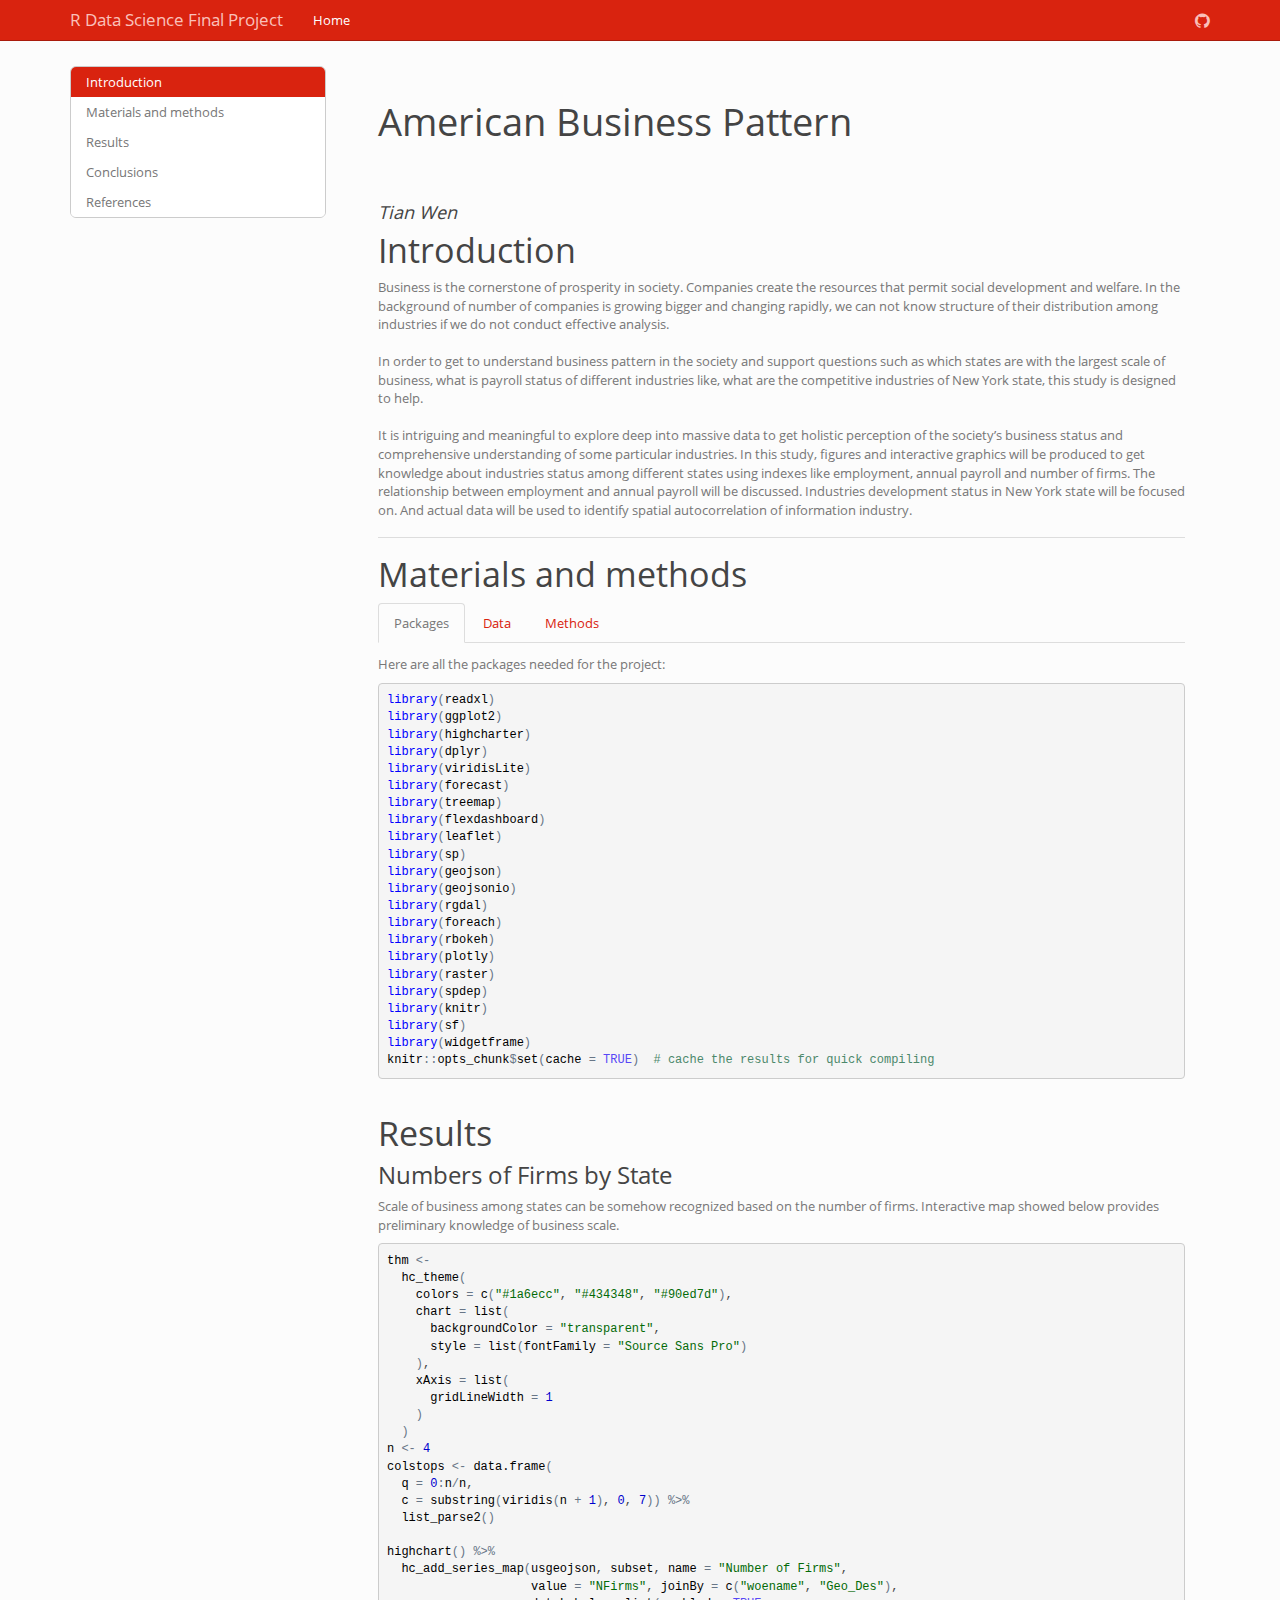
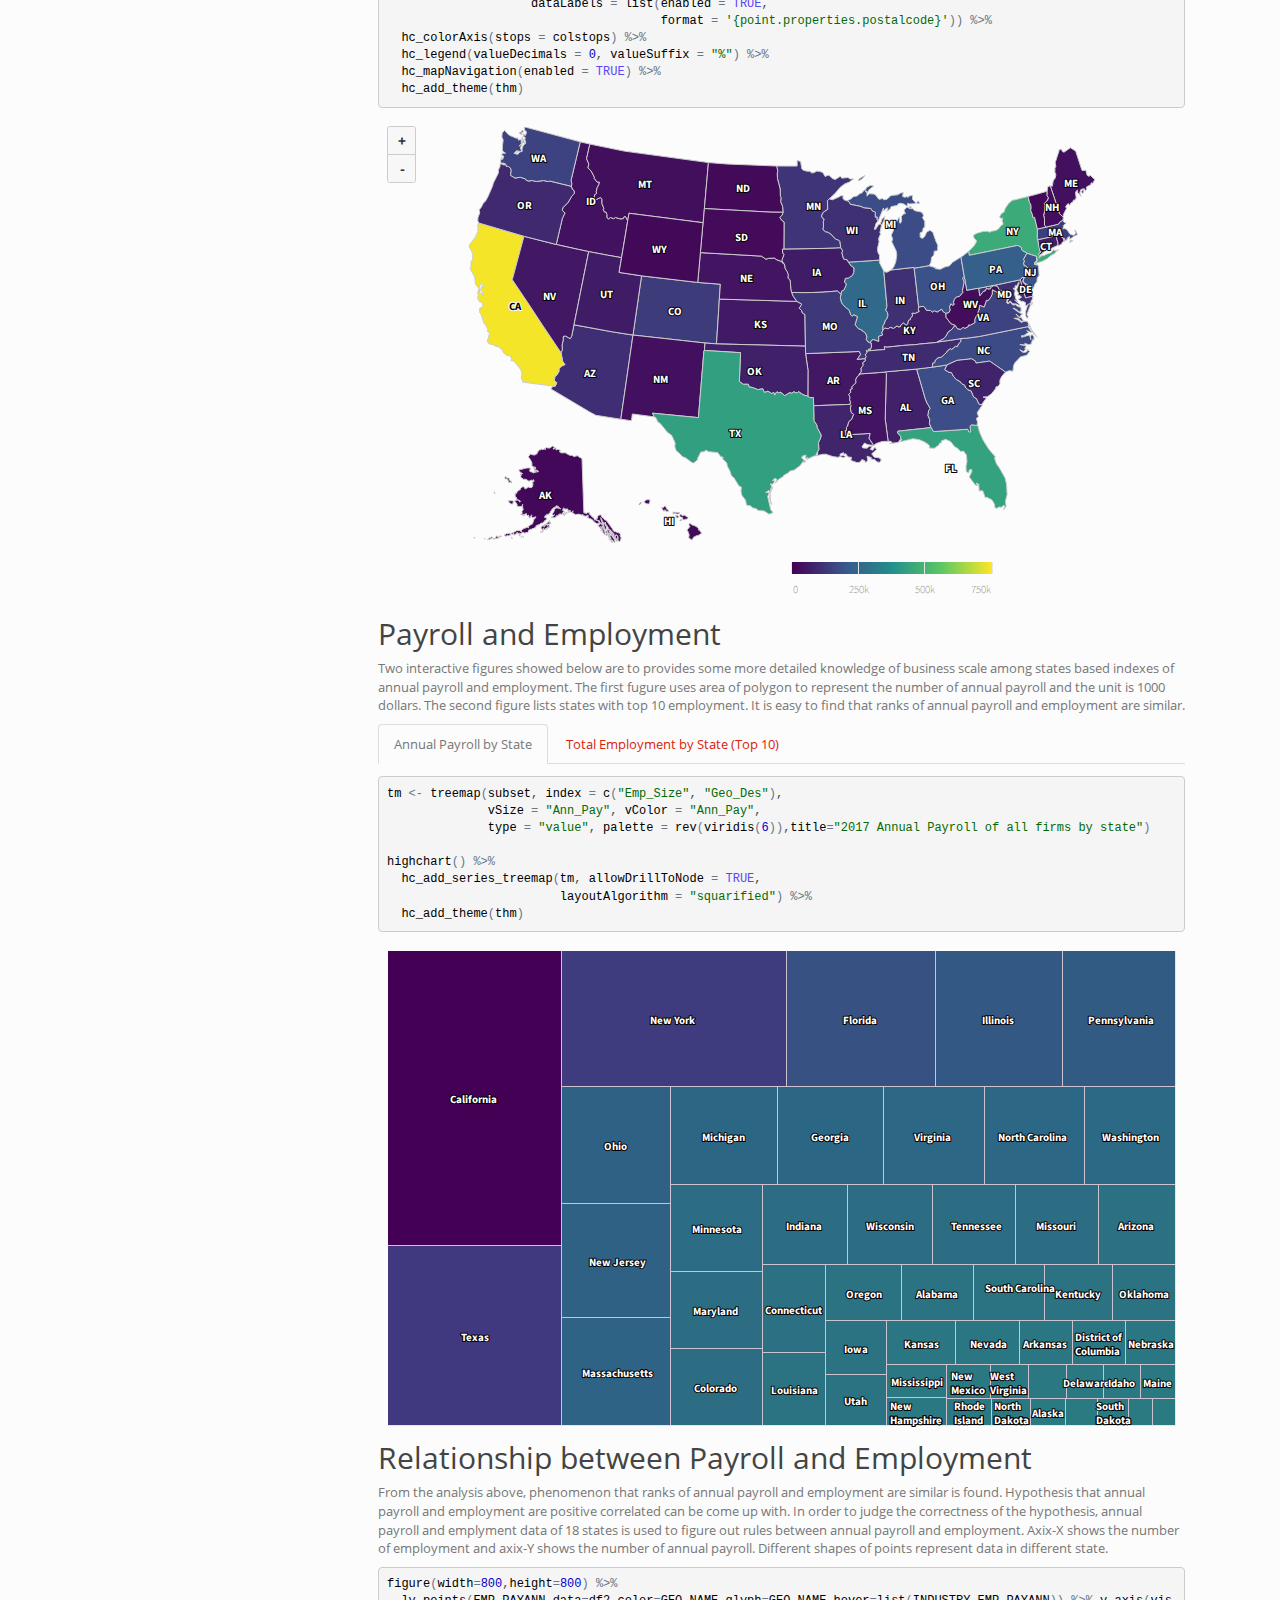
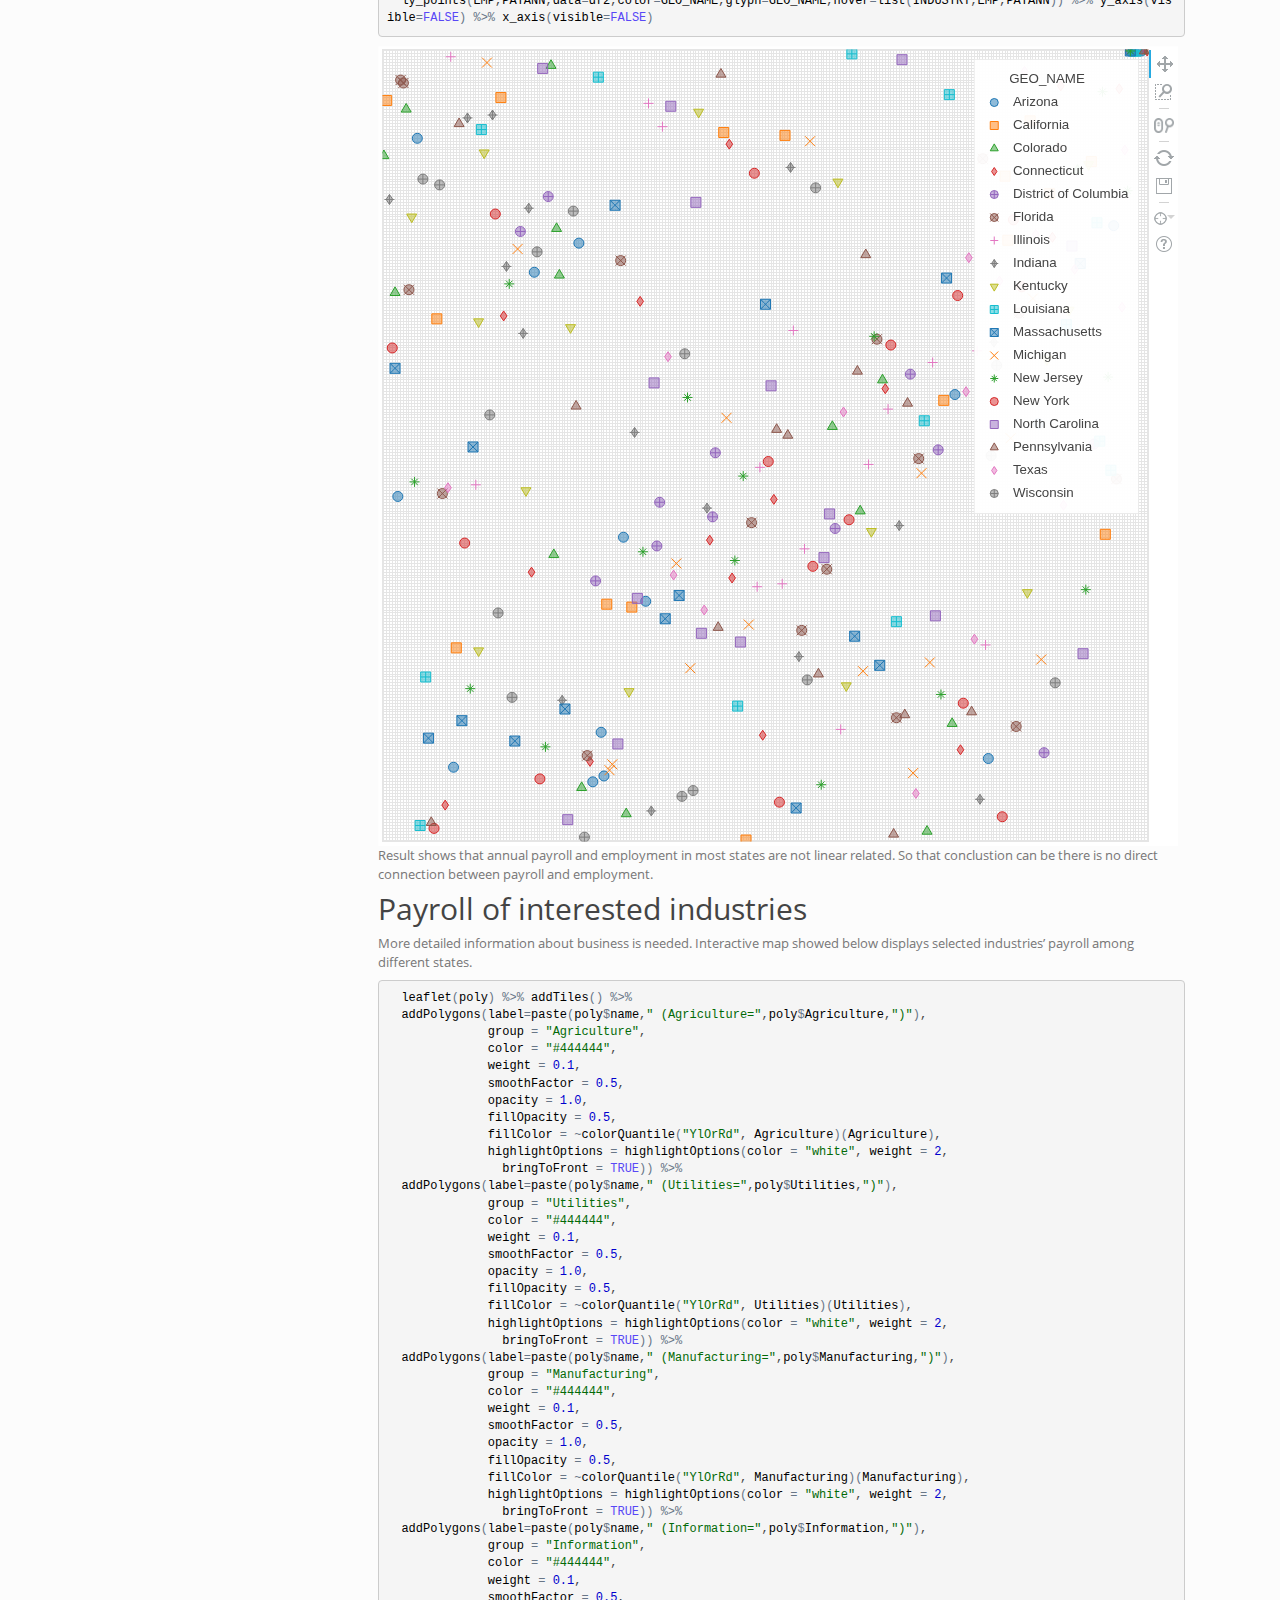
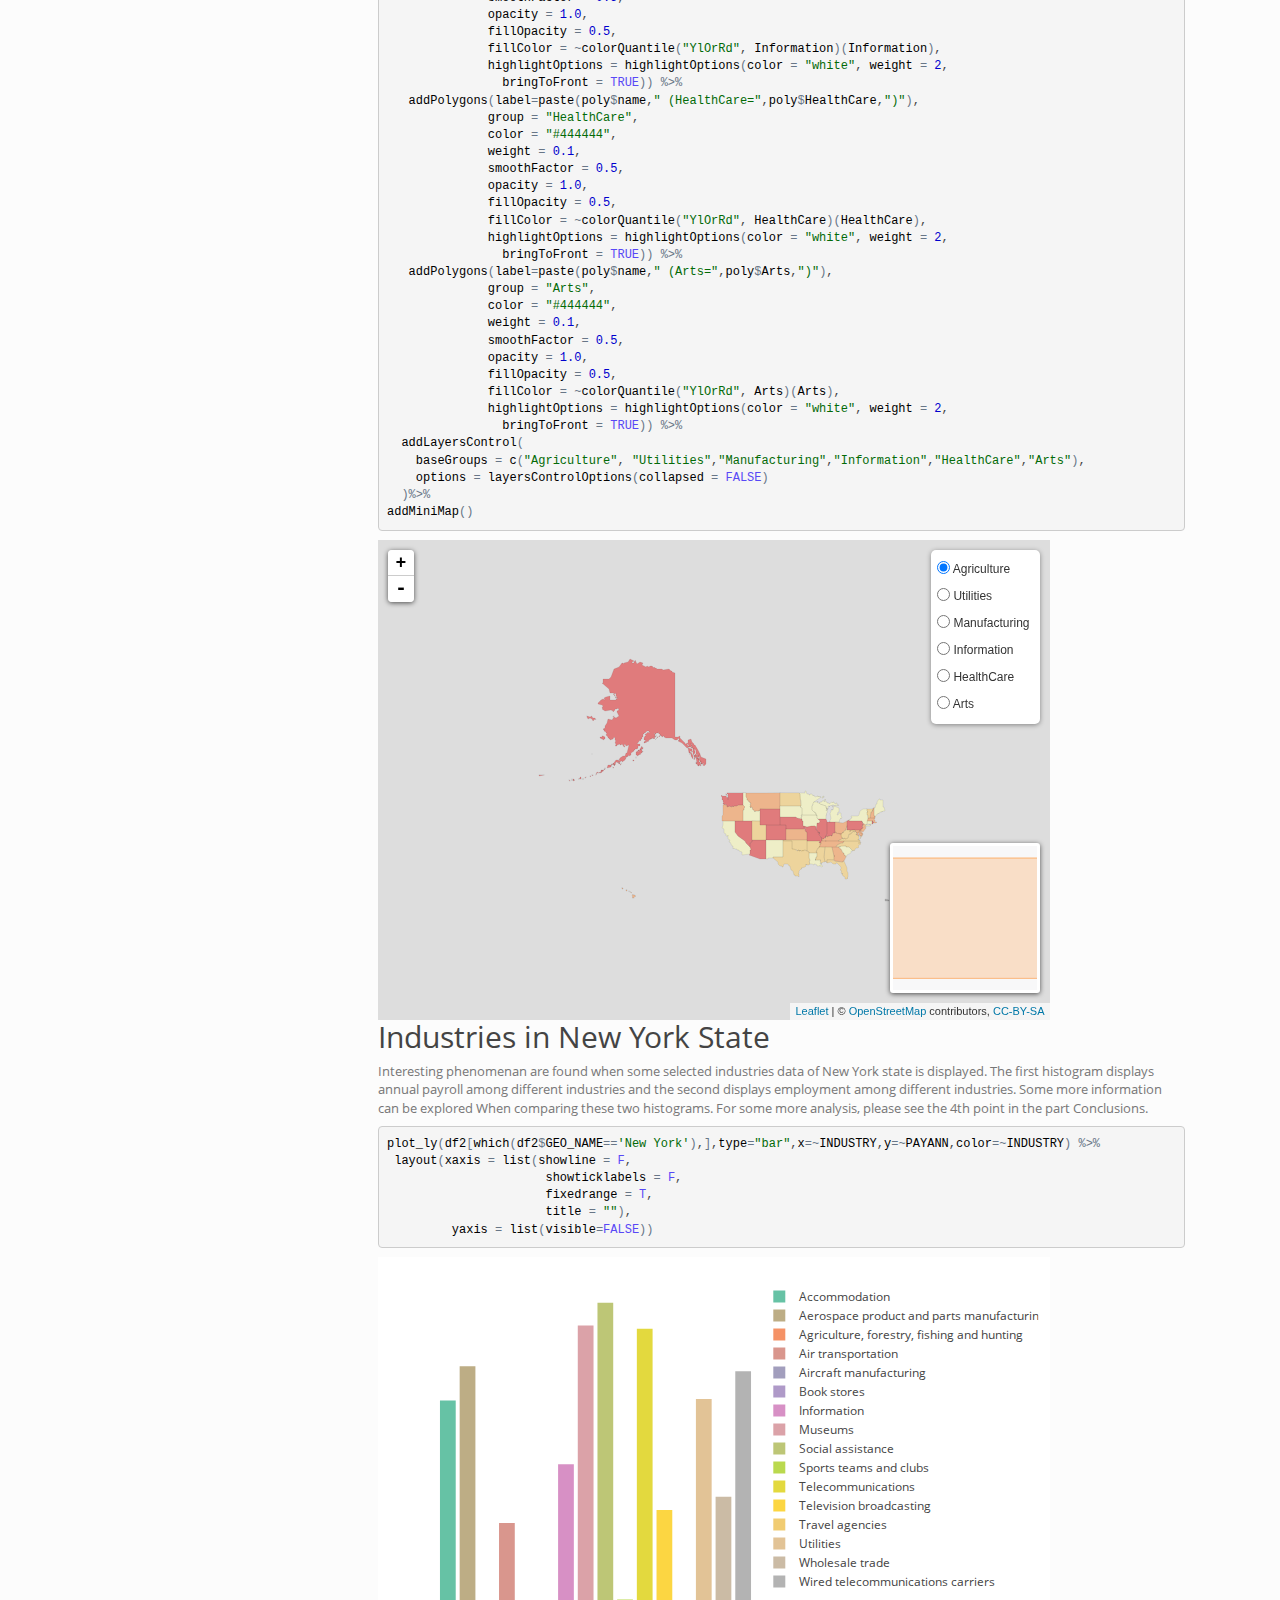
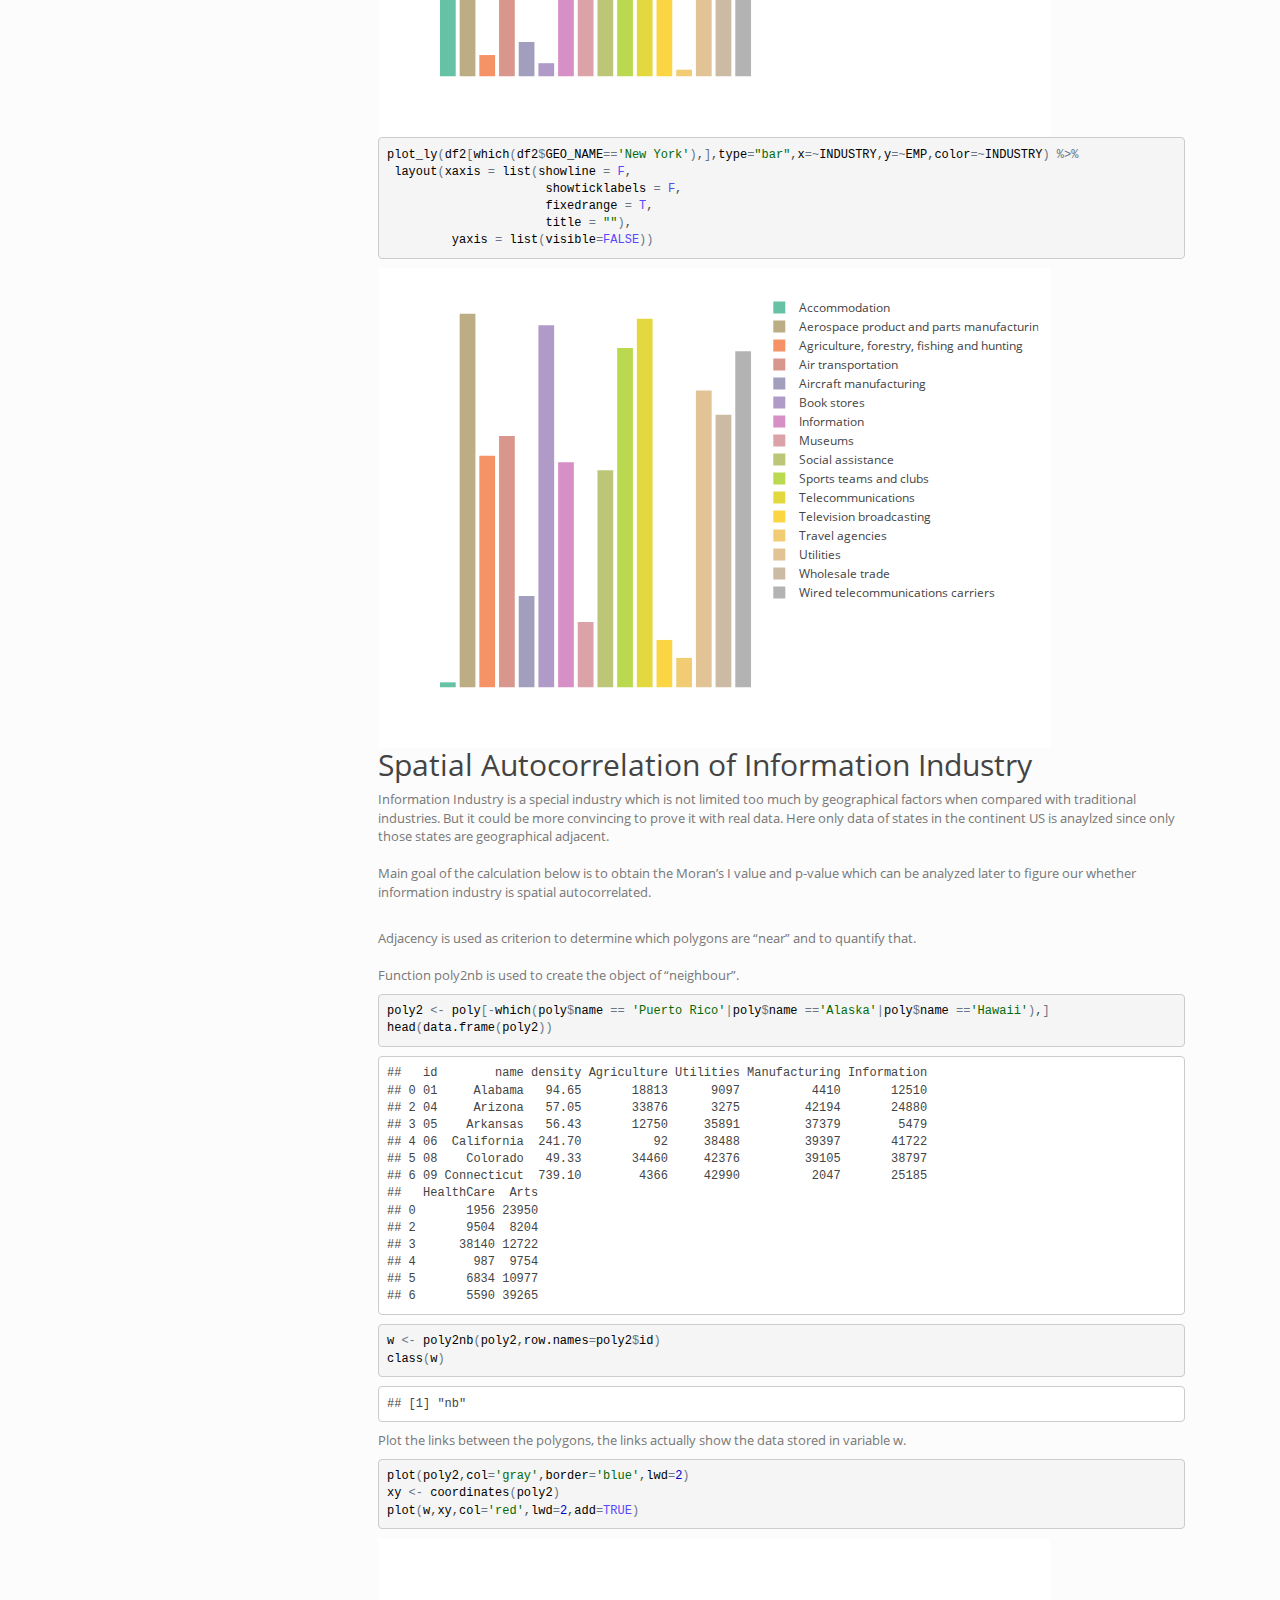
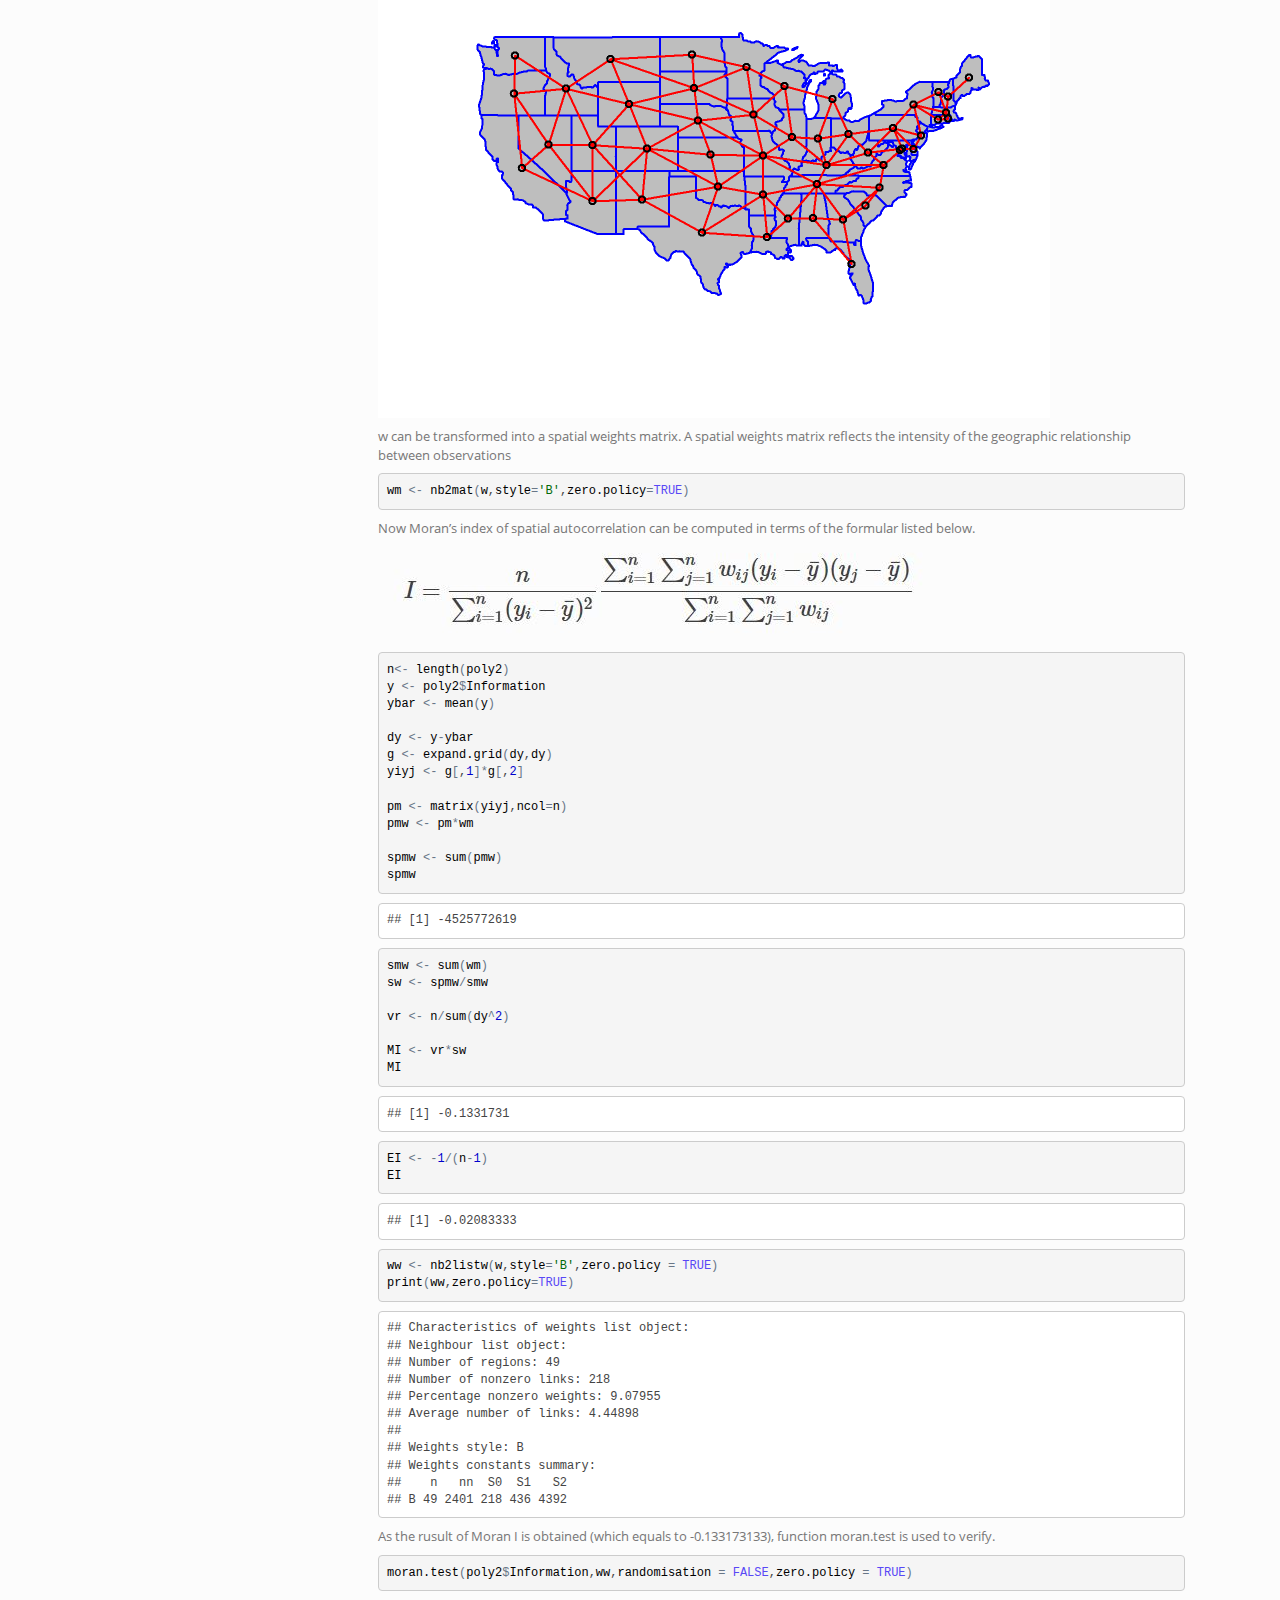
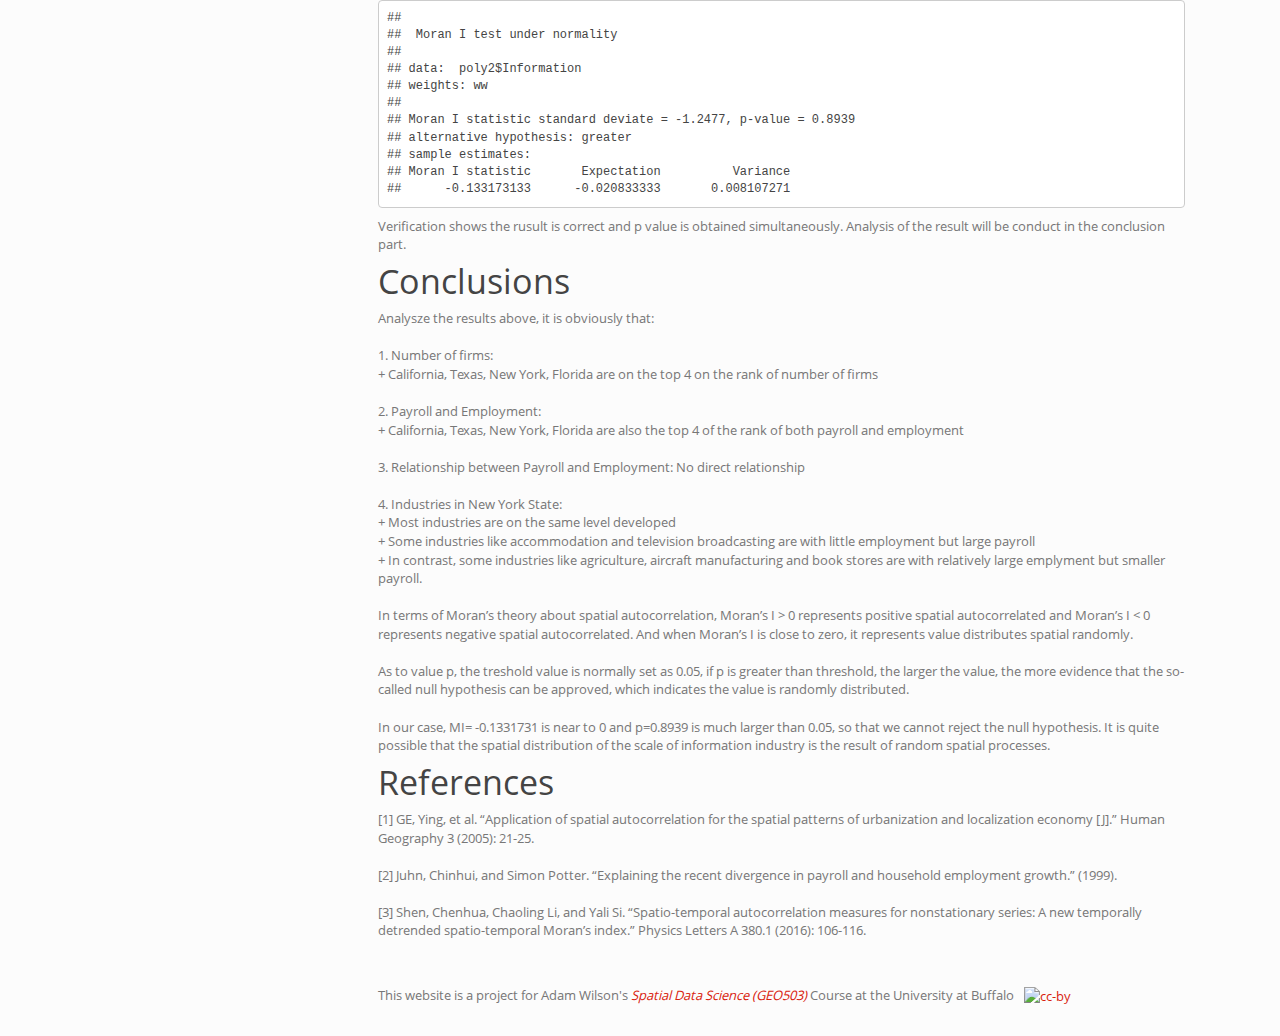
==== commit 10fe5ca9: "l" ====
--- a/docs/index.html
+++ b/docs/index.html
@@ -657,9 +657,9 @@
 </div>
 <div id="payroll-and-employment" class="section level2 tabset" data-width="400">
 <h2>Payroll and Employment</h2>
+<p>Two interactive figures showed below are to provides some more detailed knowledge of business scale among states based indexes of annual payroll and employment. The first fugure uses area of polygon to represent the number of annual payroll and the unit is 1000 dollars. The second figure lists states with top 10 employment. It is easy to find that ranks of annual payroll and employment are similar.</p>
 <div id="annual-payroll-by-state" class="section level3">
 <h3>Annual Payroll by State</h3>
-<p>Two interactive figures showed below are to provides some more detailed knowledge of business scale among states based indexes of annual payroll and employment. The first fugure uses area of polygon to represent the number of annual payroll and the unit is 1000 dollars. The second figure lists states with top 10 employment. It is easy to find that ranks of annual payroll and employment are similar.</p>
 <pre class="r"><code>tm &lt;- treemap(subset, index = c(&quot;Emp_Size&quot;, &quot;Geo_Des&quot;),
               vSize = &quot;Ann_Pay&quot;, vColor = &quot;Ann_Pay&quot;,
               type = &quot;value&quot;, palette = rev(viridis(6)),title=&quot;2017 Annual Payroll of all firms by state&quot;)
@@ -791,7 +791,7 @@
 </div>
 <div id="spatial-autocorrelation-of-information-industry" class="section level2">
 <h2>Spatial Autocorrelation of Information Industry</h2>
-<p>Information Industry is a special industry which is not limited too much by geographical factors when compared with traditional industries. But it could be more convincing to prove it with real data. Here only data of states in the continent US is anaylzed since only those states are geographical adjacent.<br><br></p>
+<p>Information Industry is a special industry which is not limited too much by geographical factors when compared with traditional industries. But it could be more convincing to prove it with real data. Here only data of states in the continent US is anaylzed since only those states are geographical adjacent.<br><br> Main goal of the calculation below is to obtain the Moran’s I value and p-value which can be analyzed later to figure our whether information industry is spatial autocorrelated.<br><br></p>
 <p>Adjacency is used as criterion to determine which polygons are “near” and to quantify that. <br><br> Function poly2nb is used to create the object of “neighbour”.</p>
 <pre class="r"><code>poly2 &lt;- poly[-which(poly$name == &#39;Puerto Rico&#39;|poly$name ==&#39;Alaska&#39;|poly$name ==&#39;Hawaii&#39;),]
 head(data.frame(poly2))</code></pre>
@@ -830,50 +830,8 @@
 
 pm &lt;- matrix(yiyj,ncol=n)
 pmw &lt;- pm*wm
-head(pmw)</code></pre>
-<pre><code>##    [,1]     [,2] [,3]     [,4]     [,5] [,6] [,7] [,8]      [,9]     [,10]
-## 01    0        0    0        0        0    0    0    0 161365953 189918014
-## 04    0        0    0 65182791 55691106    0    0    0         0         0
-## 05    0        0    0        0        0    0    0    0         0         0
-## 06    0 65182791    0        0        0    0    0    0         0         0
-## 08    0 55691106    0        0        0    0    0    0         0         0
-## 09    0        0    0        0        0    0    0    0         0         0
-##    [,11] [,12] [,13] [,14]     [,15] [,16]     [,17] [,18] [,19]     [,20]
-## 01     0     0     0     0         0     0         0     0     0         0
-## 04     0     0     0     0         0     0         0     0     0         0
-## 05     0     0     0     0         0     0 259836290     0     0         0
-## 06     0     0     0     0         0     0         0     0     0         0
-## 08     0     0     0     0 -76096048     0         0     0     0         0
-## 09     0     0     0     0         0     0         0     0     0 -61798683
-##    [,21] [,22]      [,23]     [,24] [,25]      [,26]      [,27] [,28]
-## 01     0     0 -135652133         0     0          0          0     0
-## 04     0     0          0         0     0          0  -64588820     0
-## 05     0     0 -240175122 -66062130     0          0          0     0
-## 06     0     0          0         0     0          0 -399811644     0
-## 08     0     0          0         0     0 -294002221          0     0
-## 09     0     0          0         0     0          0          0     0
-##    [,29]     [,30]    [,31] [,32] [,33] [,34]      [,35]     [,36] [,37]
-## 01     0         0      0.0     0     0     0          0         0     0
-## 04     0  38304287      0.0     0     0     0          0         0     0
-## 05     0         0      0.0     0     0     0  198734375         0     0
-## 06     0         0      0.0     0     0     0          0 -76511051     0
-## 08     0 202580839      0.0     0     0     0 -211109663         0     0
-## 09     0         0 869827.4     0     0     0          0         0     0
-##       [,38] [,39] [,40]    [,41]     [,42]     [,43] [,44] [,45] [,46]
-## 01        0     0     0 14855281         0         0     0     0     0
-## 04        0     0     0        0         0  -3176809     0     0     0
-## 05        0     0     0 26301605 150072565         0     0     0     0
-## 06        0     0     0        0         0         0     0     0     0
-## 08        0     0     0        0         0 -16801268     0     0     0
-## 09 28847538     0     0        0         0         0     0     0     0
-##    [,47] [,48]      [,49]
-## 01     0     0          0
-## 04     0     0          0
-## 05     0     0          0
-## 06     0     0          0
-## 08     0     0 -141706452
-## 09     0     0          0</code></pre>
-<pre class="r"><code>spmw &lt;- sum(pmw)
+
+spmw &lt;- sum(pmw)
 spmw</code></pre>
 <pre><code>## [1] -4525772619</code></pre>
 <pre class="r"><code>smw &lt;- sum(wm)
@@ -913,12 +871,12 @@
 ## sample estimates:
 ## Moran I statistic       Expectation          Variance 
 ##      -0.133173133      -0.020833333       0.008107271</code></pre>
-<p>Verification shows the rusult is correct and p value is obtained simultaneously.</p>
+<p>Verification shows the rusult is correct and p value is obtained simultaneously. Analysis of the result will be conduct in the conclusion part.</p>
 </div>
 </div>
 <div id="conclusions" class="section level1">
 <h1>Conclusions</h1>
-<p>Analysze the results above, it is obviously that:<br><br> 1. Number of firms: + California, Texas, New York, Florida are on the top 4 on the rank of number of firms<br><br> 2. Payroll and Employment: + California, Texas, New York, Florida are also the top 4 of the rank of both payroll and employment<br><br> 3. Relationship between Payroll and Employment: No direct relationship<br><br> 4. Industries in New York State: + Most industries are on the same level developed + Some industries like accommodation and television broadcasting are with little employment but large payroll + In contrast, some industries like agriculture, aircraft manufacturing and book stores are with relatively large emplyment but smaller payroll.<br><br> In terms of Moran’s theory about spatial autocorrelation, Moran’s I &gt; 0 represents positive spatial autocorrelated and Moran’s I &lt; 0 represents negative spatial autocorrelated. And when Moran’s I is close to zero, it represents value distributes spatial randomly.<br><br> As to value p, the treshold value is normally set as 0.05, if p is greater than threshold, the larger the value, the more evidence that the so-called null hypothesis can be approved, which indicates the value is randomly distributed.<br><br> In our case, MI= -0.1331731 is near to 0 and p=0.8939 is much larger than 0.05, so that we cannot reject the null hypothesis. It is quite possible that the spatial distribution of the scale of information industry is the result of random spatial processes.</p>
+<p>Analysze the results above, it is obviously that:<br><br> 1. Number of firms: <br> + California, Texas, New York, Florida are on the top 4 on the rank of number of firms<br><br> 2. Payroll and Employment: <br> + California, Texas, New York, Florida are also the top 4 of the rank of both payroll and employment<br><br> 3. Relationship between Payroll and Employment: No direct relationship<br><br> 4. Industries in New York State: <br> + Most industries are on the same level developed <br> + Some industries like accommodation and television broadcasting are with little employment but large payroll <br> + In contrast, some industries like agriculture, aircraft manufacturing and book stores are with relatively large emplyment but smaller payroll.<br><br> In terms of Moran’s theory about spatial autocorrelation, Moran’s I &gt; 0 represents positive spatial autocorrelated and Moran’s I &lt; 0 represents negative spatial autocorrelated. And when Moran’s I is close to zero, it represents value distributes spatial randomly.<br><br> As to value p, the treshold value is normally set as 0.05, if p is greater than threshold, the larger the value, the more evidence that the so-called null hypothesis can be approved, which indicates the value is randomly distributed.<br><br> In our case, MI= -0.1331731 is near to 0 and p=0.8939 is much larger than 0.05, so that we cannot reject the null hypothesis. It is quite possible that the spatial distribution of the scale of information industry is the result of random spatial processes.</p>
 </div>
 <div id="references" class="section level1">
 <h1>References</h1>
